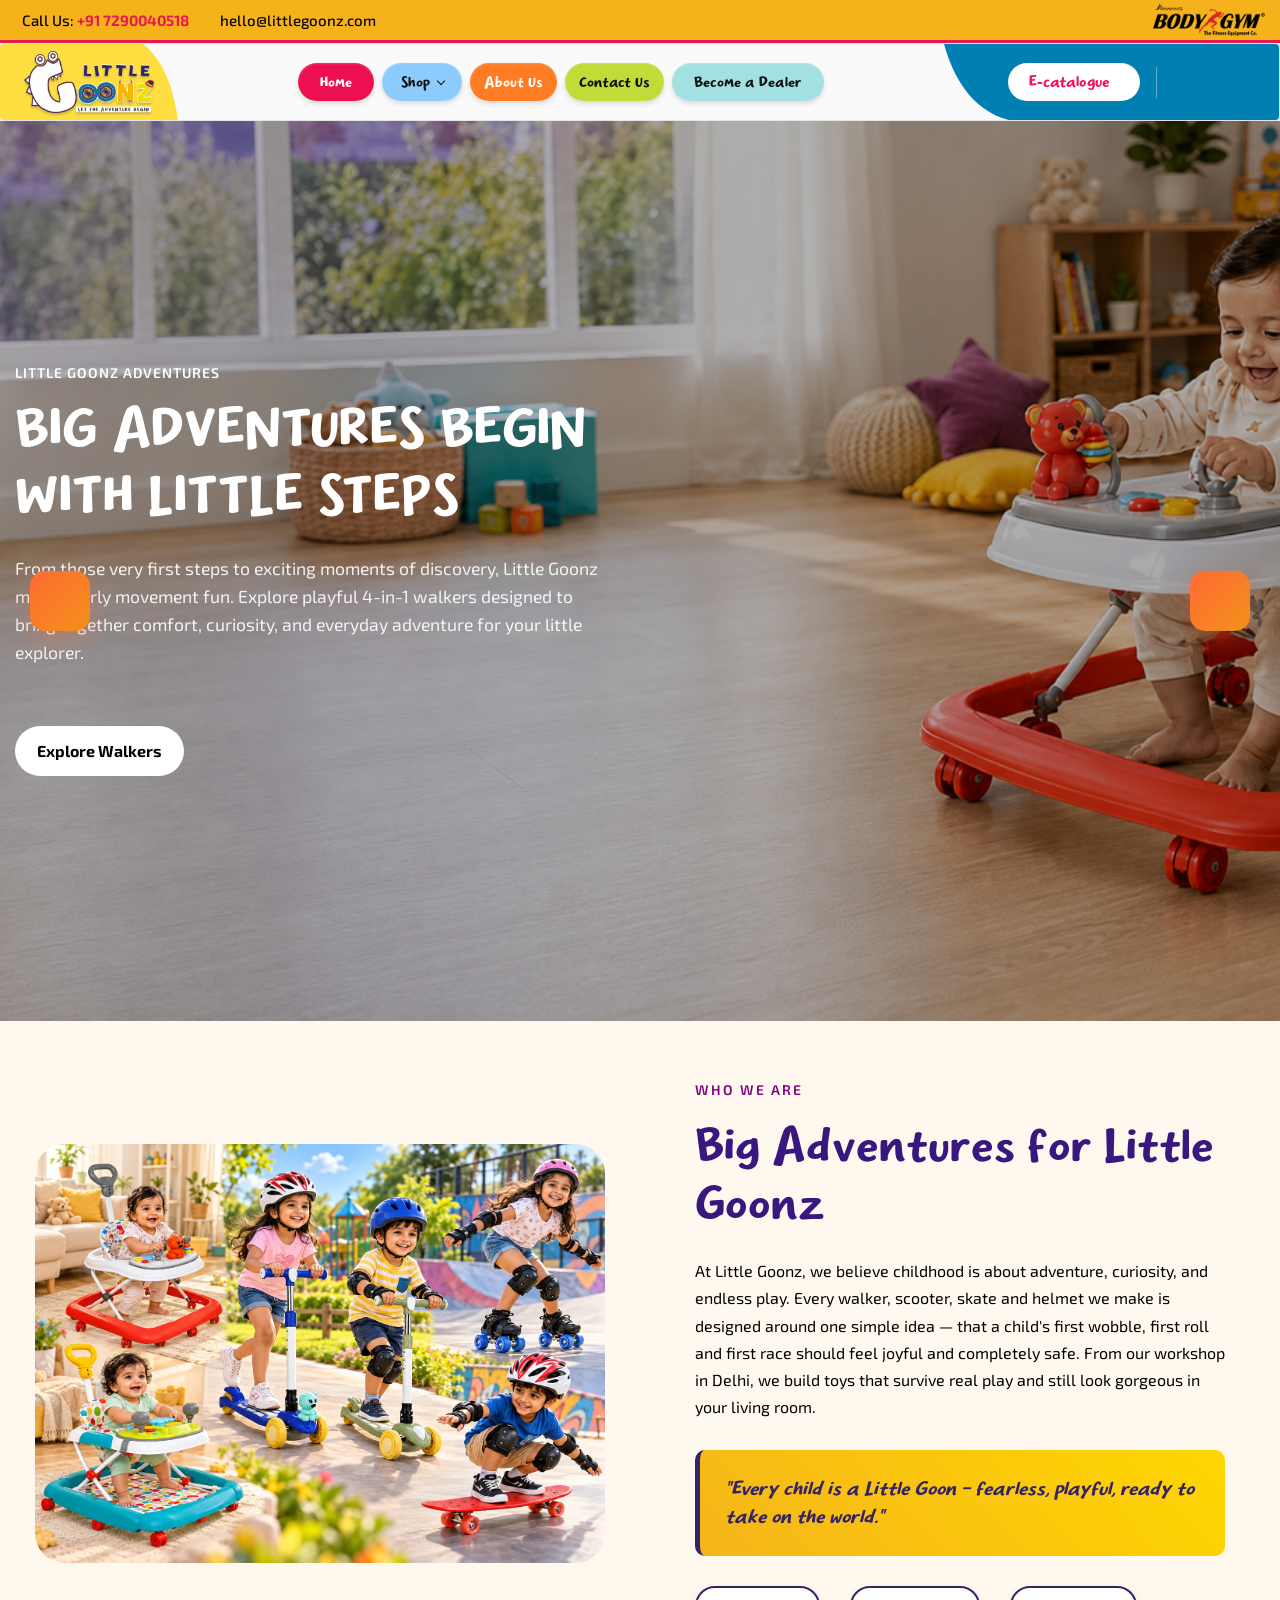
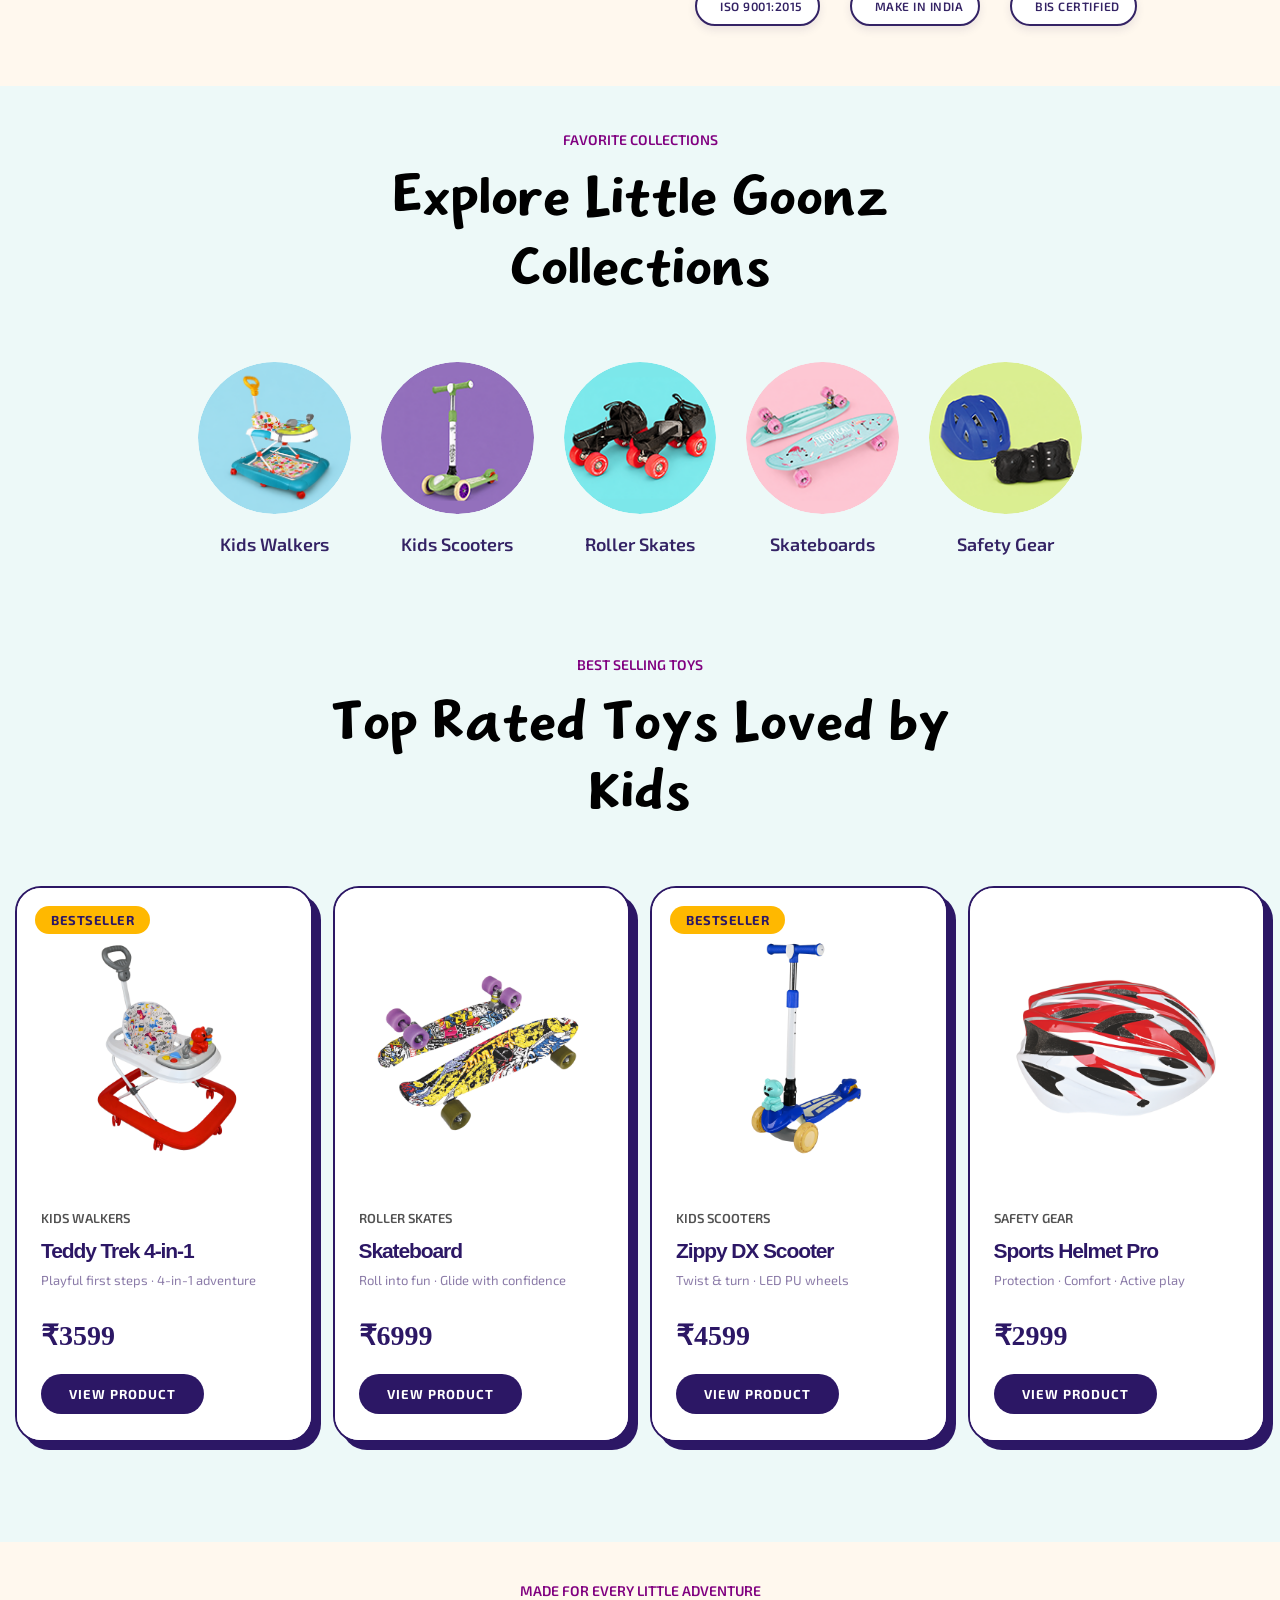
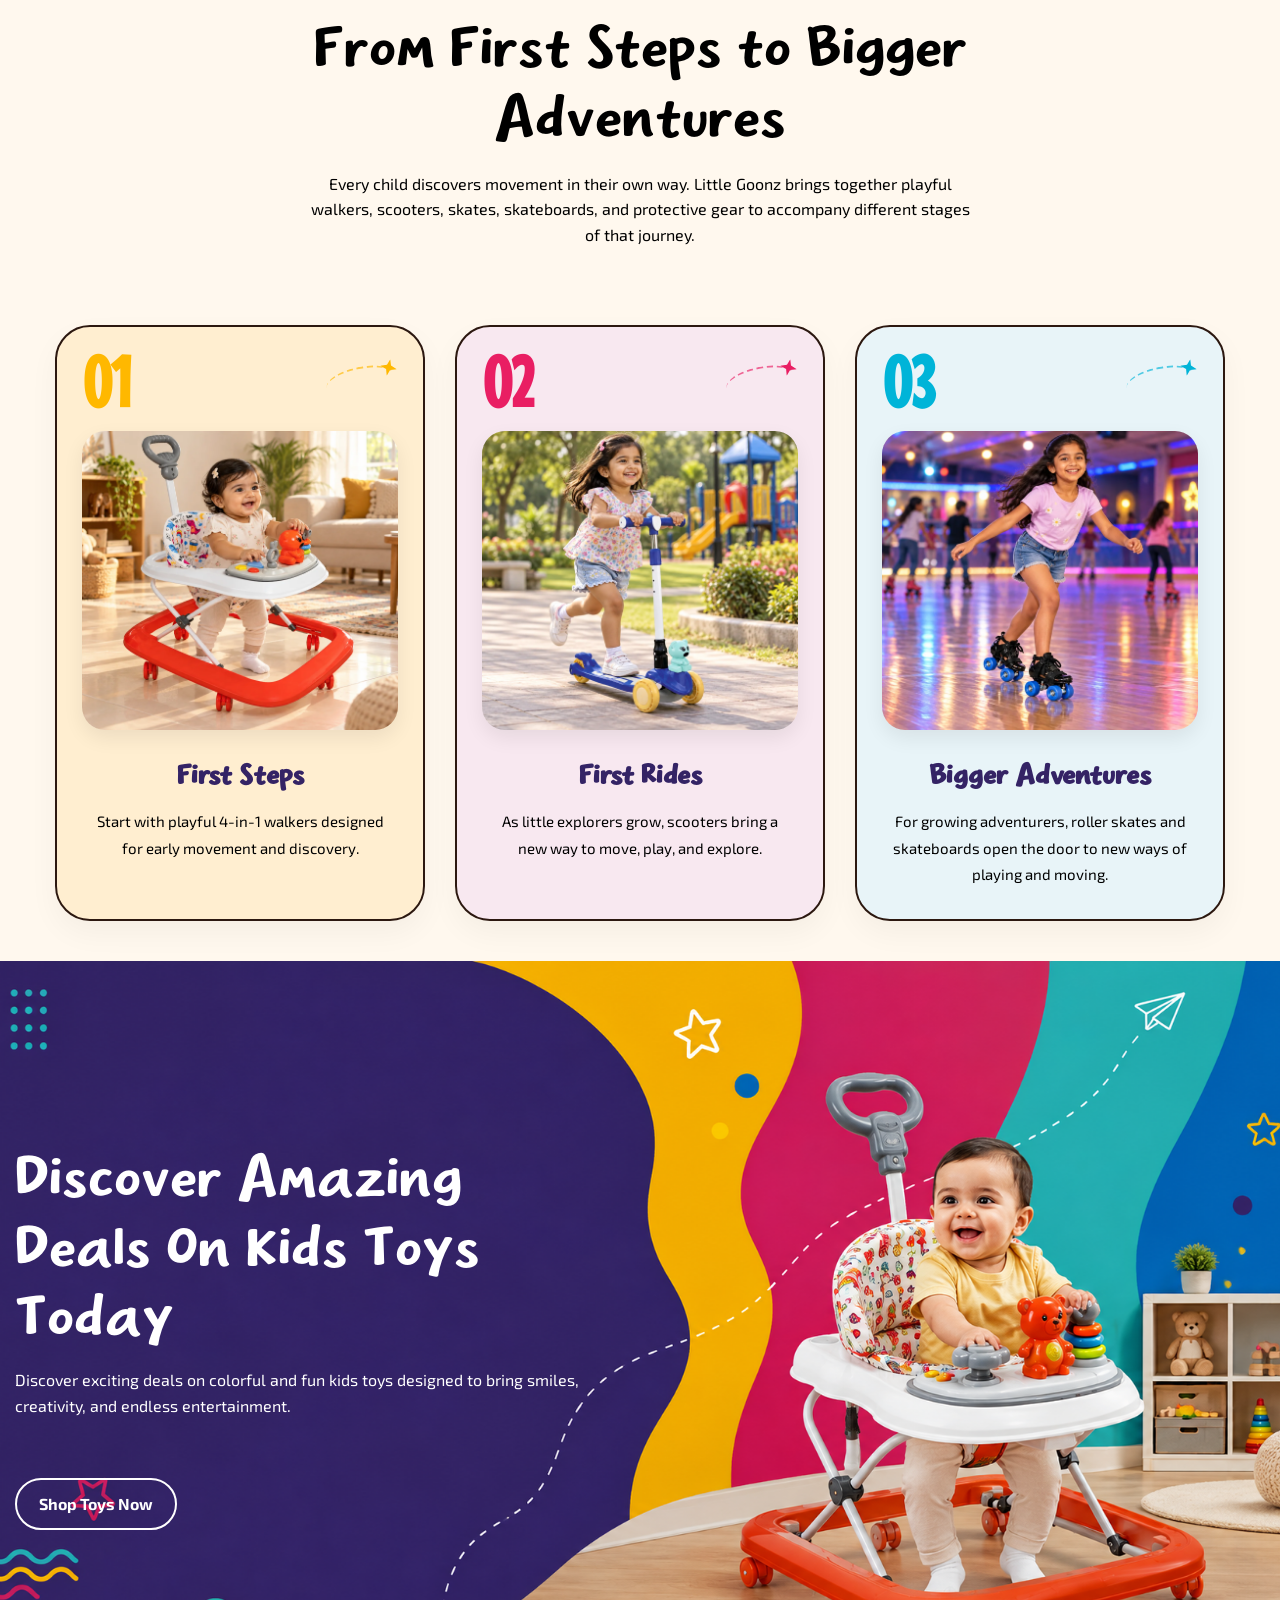
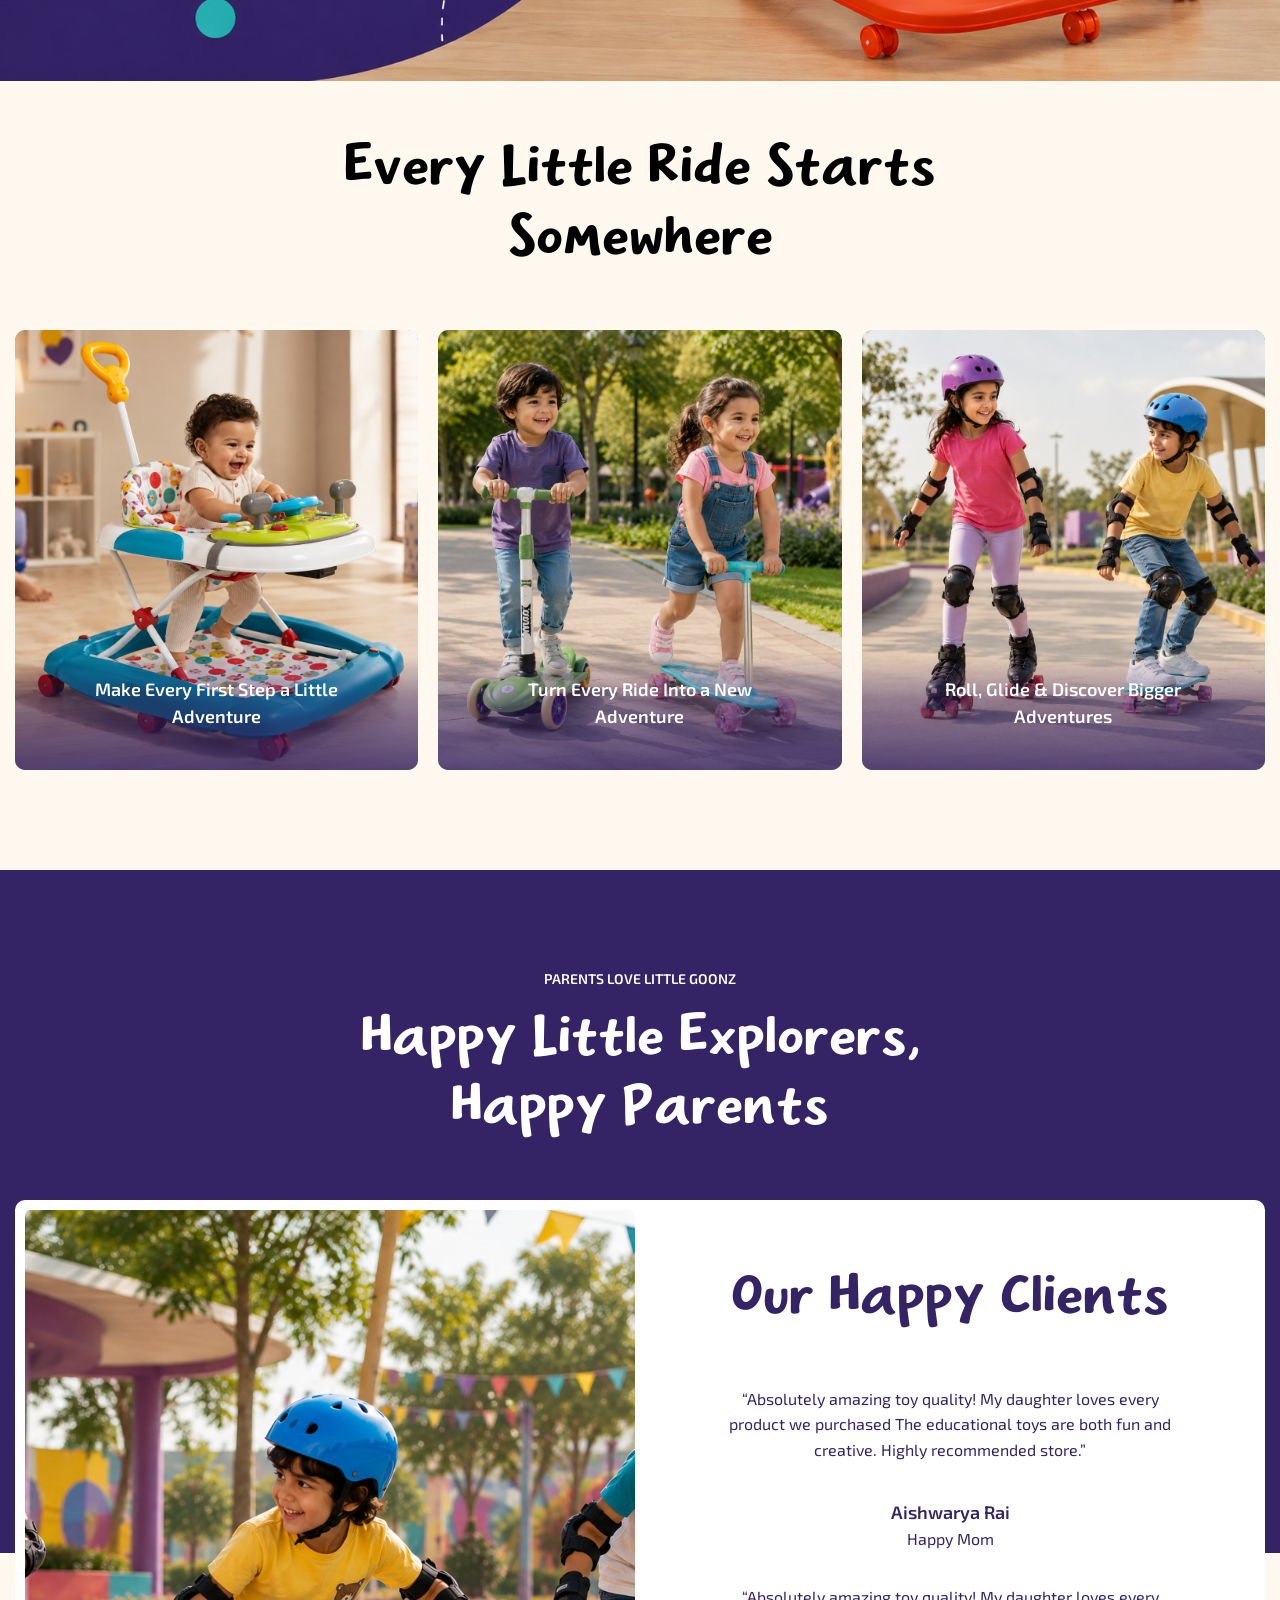
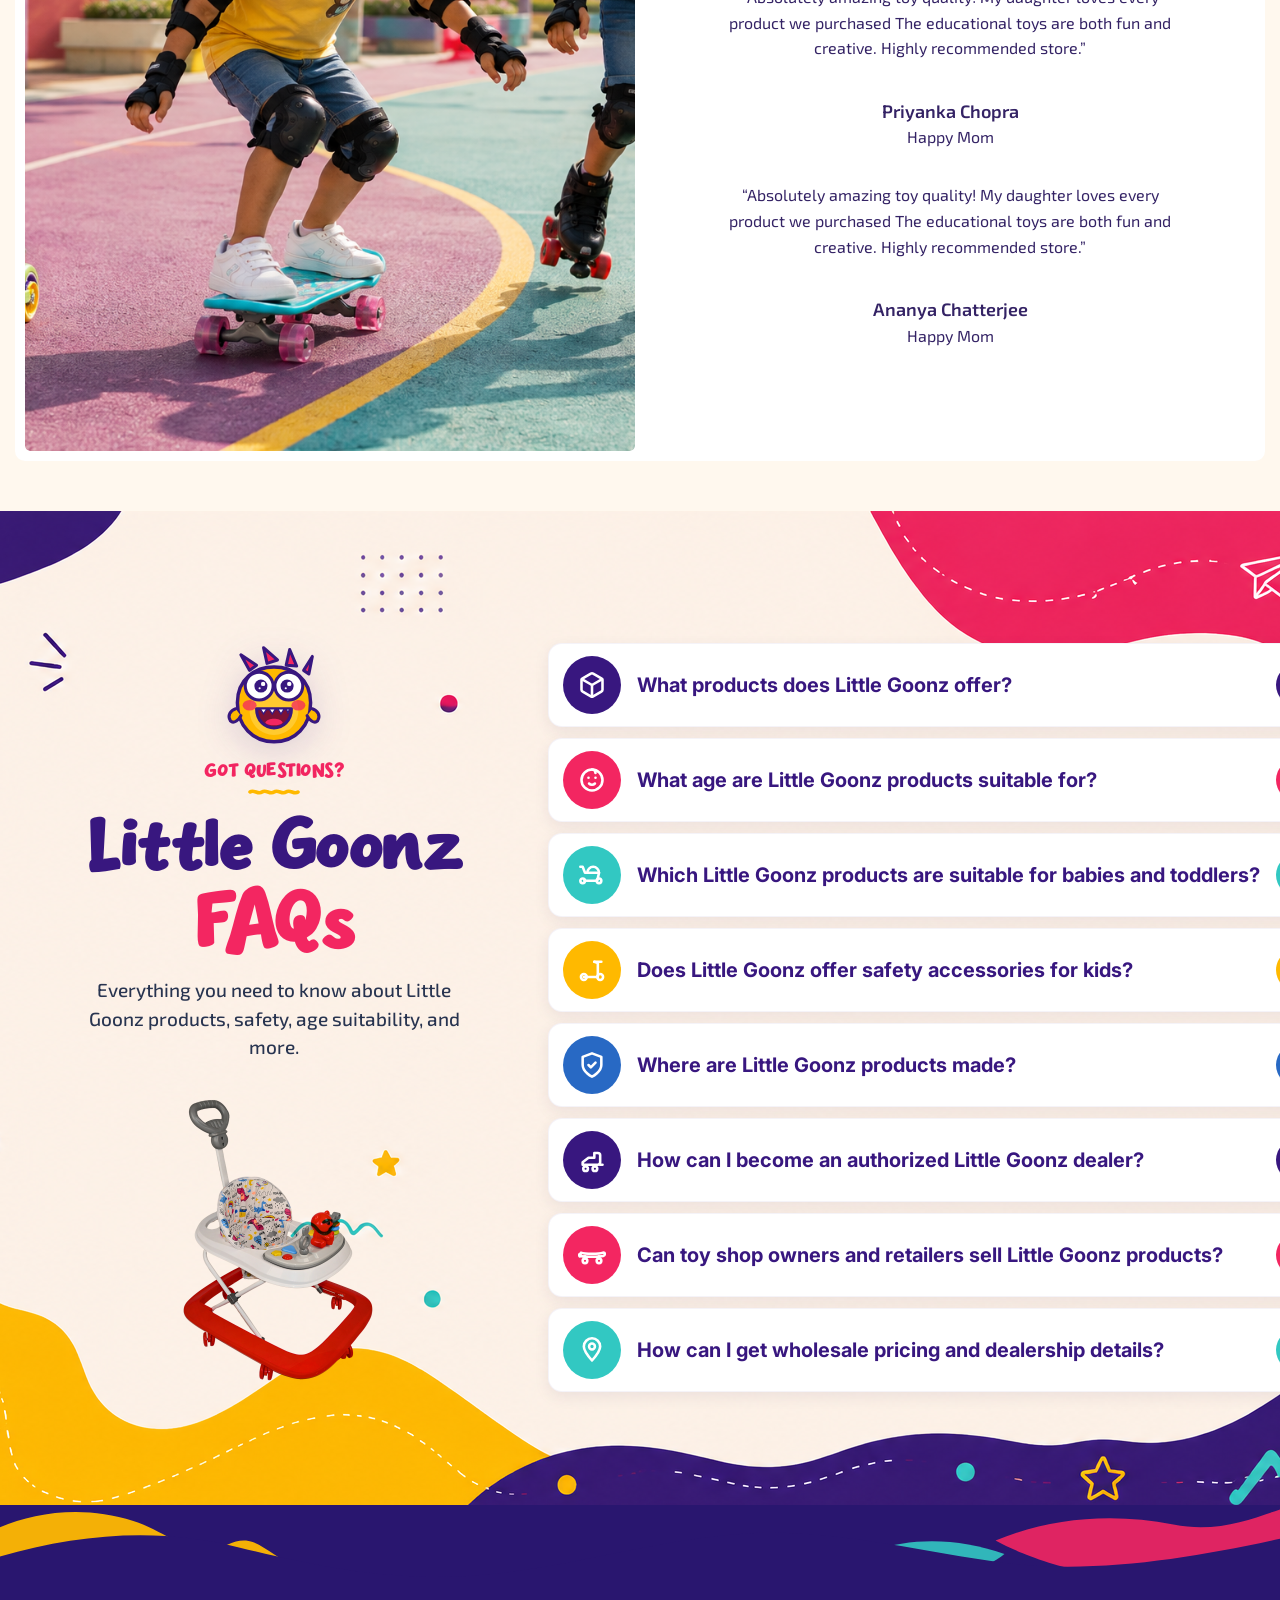
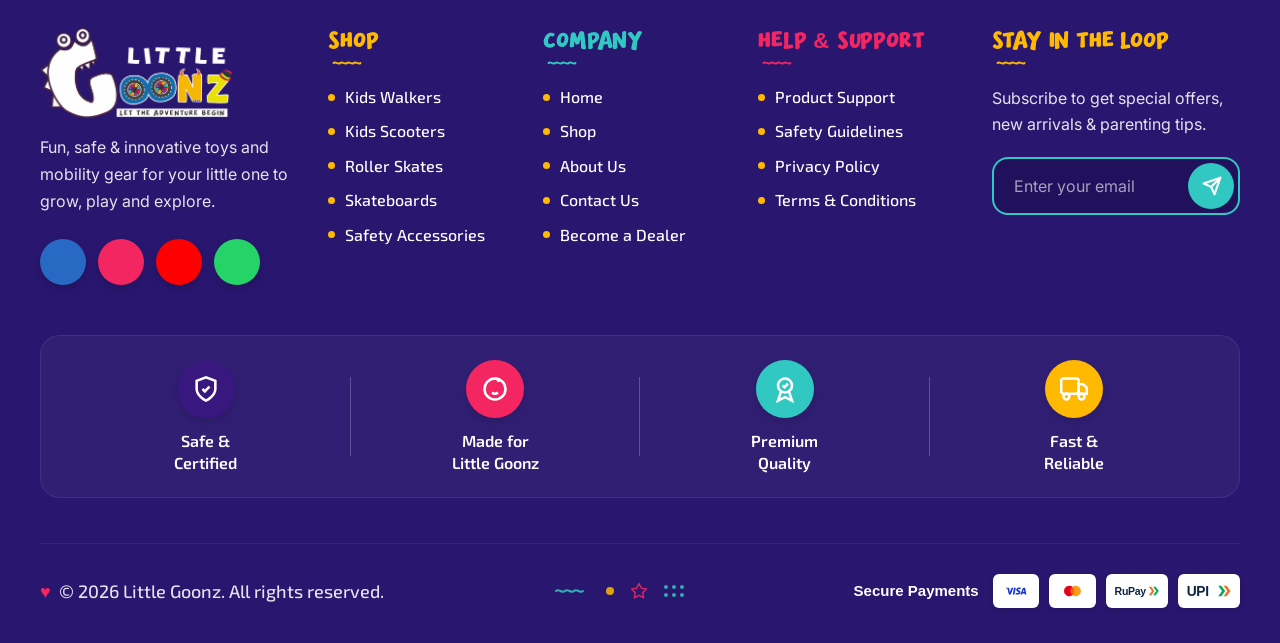
==== index.html @ 5e66a780 "changess" ====
<!DOCTYPE html>
<html lang="zxx">

<head>
    <!-- Meta -->
    <meta charset="utf-8">
    <meta http-equiv="X-UA-Compatible" content="IE=edge">
    <meta name="viewport" content="width=device-width, initial-scale=1.0, maximum-scale=1">
    <meta name="description" content="">
    <meta name="keywords" content="">
    <meta name="author" content="Awaiken">
    <!-- Page Title -->
    <title>Little-Goonz</title>
    <!-- Favicon Icon -->
    <link rel="shortcut icon" type="image/x-icon" href="images/logofav.png">
    <!-- Google Fonts Css-->
    <link rel="preconnect" href="https://fonts.googleapis.com">
    <link rel="preconnect" href="https://fonts.gstatic.com" crossorigin="">
    <link
        href="https://fonts.googleapis.com/css2?family=Inter:ital,opsz,wght@0,14..32,100..900;1,14..32,100..900&family=Mouse+Memoirs&display=swap"
        rel="stylesheet">
    <!-- Bootstrap Css -->
    <link href="css/bootstrap.min.css" rel="stylesheet" media="screen">
    <!-- SlickNav Css -->
    <link href="css/slicknav.min.css" rel="stylesheet">
    <!-- Swiper Css -->
    <link rel="stylesheet" href="css/swiper-bundle.min.css">
    <!-- Font Awesome Icon Css-->
    <link href="css/all.min.css" rel="stylesheet" media="screen">
    <!-- Animated Css -->
    <link href="css/animate.css" rel="stylesheet">
    <!-- Magnific Popup Core Css File -->
    <link rel="stylesheet" href="css/magnific-popup.css">
    <!-- Mouse Cursor Css File -->
    <link rel="stylesheet" href="css/mousecursor.css">
    <!-- Main Custom Css -->
    <link href="css/custom.css" rel="stylesheet" media="screen">

    <!-- Little Goonz FAQ Custom Styles -->
    <style>
        /* ==========================================================================
           Little Goonz FAQ Section - High Fidelity Recreation
           ========================================================================== */
        .little-goonz-faq-section {
            position: relative;
            width: 100%;
            min-height: 1024px;
            background-color: #FFF8EE;
            background-image: url('images/faq.png');
            background-repeat: no-repeat;
            background-position: center center;
            background-size: cover;
            padding: 70px 0 80px 0;
            overflow: hidden;
            box-sizing: border-box;
            font-family: 'Fredoka', 'Inter', sans-serif;
            display: flex;
            align-items: center;
        }

        .faq-canvas-container {
            max-width: 1420px;
            width: 100%;
            margin: 0 auto;
            padding: 0 60px;
            box-sizing: border-box;
            position: relative;
        }

        .faq-two-column-row {
            display: flex;
            flex-direction: row;
            align-items: center;
            justify-content: space-between;
            gap: 65px;
            width: 100%;
        }

        /* Left Column: Introduction & Mascot */
        .faq-left-intro-column {
            flex: 0 0 39%;
            max-width: 490px;
            display: flex;
            flex-direction: column;
            align-items: center;
            text-align: center;
            position: relative;
        }

        /* Mascot Creature SVG Box */
        .faq-mascot-wrapper {
            width: 122px;
            height: auto;
            margin: 0 auto 10px auto;
            display: flex;
            justify-content: center;
            filter: drop-shadow(0 8px 18px rgba(56, 23, 127, 0.16));
            transition: transform 0.35s cubic-bezier(0.34, 1.56, 0.64, 1);
            cursor: pointer;
        }

        .faq-mascot-wrapper:hover {
            transform: translateY(-5px) scale(1.06);
        }

        .faq-mascot-svg {
            width: 100%;
            height: auto;
            display: block;
        }

        /* Uppercase Tag Label */


        /* Decorative Yellow Squiggle */
        .faq-squiggle-decoration {
            margin: 0 auto 14px auto;
            display: flex;
            justify-content: center;
            align-items: center;
        }

        /* Primary Oversized Two-Line Heading */
        .faq-hero-heading {
            margin: 0 0 16px 0;
            text-align: center;
            line-height: 0.96;
        }




        /* Lower Left Product Photograph */
        .faq-product-foreground {
            width: 300px;
            max-width: 100%;
            margin: 0 auto;
            position: relative;
        }

        .faq-product-foreground img {
            width: 100%;
            height: auto;
            display: block;
            mix-blend-mode: multiply;
            transition: transform 0.45s cubic-bezier(0.34, 1.56, 0.64, 1);
        }

        .faq-product-foreground:hover img {
            transform: translateY(-6px) scale(1.035);
        }

        /* Right Column: FAQ Accordion Stack */
        .faq-right-accordion-column {
            flex: 0 0 59%;
            max-width: 820px;
            display: flex;
            flex-direction: column;
            gap: 11px;
            box-sizing: border-box;
            position: relative;
            z-index: 3;
        }

        /* FAQ Accordion Card */
        .faq-accordion-card {
            background: #FFFFFF;
            border-radius: 14px;
            box-shadow: 0 5px 15px rgba(55, 35, 90, 0.08);
            transition: box-shadow 0.3s ease, transform 0.25s ease, border-color 0.25s ease;
            border: 1px solid rgba(56, 23, 127, 0.05);
            overflow: hidden;
            width: 100%;
        }

        .faq-accordion-card:hover {
            box-shadow: 0 8px 24px rgba(55, 35, 90, 0.12);
            transform: translateY(-2px);
        }

        .faq-card-header-btn {
            display: flex;
            align-items: center;
            height: 88px;
            padding: 0 34px 0 16px;
            cursor: pointer;
            user-select: none;
            box-sizing: border-box;
            width: 100%;
            background: transparent;
            border: none;
            text-align: left;
        }

        .faq-card-header-btn:focus-visible {
            outline: 2px solid #38177F;
            outline-offset: -2px;
        }

        /* Left Circular Icon Container */
        .faq-icon-circle-box {
            width: 66px;
            height: 66px;
            border-radius: 50%;
            flex-shrink: 0;
            display: flex;
            align-items: center;
            justify-content: center;
            margin-right: 20px;
            transition: transform 0.35s cubic-bezier(0.34, 1.56, 0.64, 1);
            color: #FFFFFF;
        }

        .faq-icon-circle-box svg {
            width: 34px;
            height: 34px;
            stroke: #FFFFFF;
            fill: none;
            stroke-width: 2.2;
            stroke-linecap: round;
            stroke-linejoin: round;
        }

        /* Center Question Typography */
        .faq-question-label {
            font-family: 'Fredoka', 'Inter', sans-serif;
            font-size: 22px;
            font-weight: 700;
            color: #38177F;
            line-height: 1.25;
            margin: 0;
            flex: 1;
            white-space: nowrap;
            overflow: hidden;
            text-overflow: ellipsis;
            text-align: left;
        }

        /* Right Circular Plus Button */
        .faq-plus-circle-btn {
            width: 46px;
            height: 46px;
            border-radius: 50%;
            flex-shrink: 0;
            display: flex;
            align-items: center;
            justify-content: center;
            margin-left: 16px;
            color: #FFFFFF;
            transition: transform 0.35s cubic-bezier(0.34, 1.56, 0.64, 1), background-color 0.3s ease;
        }

        .faq-plus-circle-btn svg {
            width: 24px;
            height: 24px;
            stroke: #FFFFFF;
            fill: none;
            stroke-width: 3;
            stroke-linecap: round;
            stroke-linejoin: round;
            transition: transform 0.35s cubic-bezier(0.34, 1.56, 0.64, 1);
        }

        /* Color Sequence Themes */
        .faq-theme-purple .faq-icon-circle-box,
        .faq-theme-purple .faq-plus-circle-btn {
            background-color: #38177F;
        }

        .faq-theme-pink .faq-icon-circle-box,
        .faq-theme-pink .faq-plus-circle-btn {
            background-color: #F32661;
        }

        .faq-theme-turquoise .faq-icon-circle-box,
        .faq-theme-turquoise .faq-plus-circle-btn {
            background-color: #32C8C2;
        }

        .faq-theme-yellow .faq-icon-circle-box,
        .faq-theme-yellow .faq-plus-circle-btn {
            background-color: #FFB900;
        }

        .faq-theme-blue .faq-icon-circle-box,
        .faq-theme-blue .faq-plus-circle-btn {
            background-color: #2869C4;
        }

        /* Accordion Collapsible Content */
        .faq-accordion-drawer {
            max-height: 0;
            overflow: hidden;
            transition: max-height 0.4s cubic-bezier(0.16, 1, 0.3, 1), opacity 0.3s ease;
            opacity: 0;
        }

        .faq-drawer-inner-content {
            padding: 0 34px 22px 102px;
        }

        .faq-drawer-inner-content p {
            font-family: 'Fredoka', 'Inter', sans-serif;
            font-size: 17px;
            font-weight: 500;
            line-height: 1.6;
            color: #4a5568;
            margin: 0;
        }

        /* Active Expanded State */
        .faq-accordion-card.active {
            border-color: rgba(56, 23, 127, 0.14);
            box-shadow: 0 8px 24px rgba(55, 35, 90, 0.12);
        }

        .faq-accordion-card.active .faq-plus-circle-btn svg {
            transform: rotate(45deg);
        }

        .faq-accordion-card.active .faq-icon-circle-box {
            transform: scale(1.05);
        }

        .faq-accordion-card.active .faq-accordion-drawer {
            max-height: 250px;
            opacity: 1;
        }

        /* Responsive Breakpoints */
        @media (max-width: 1280px) {
            .faq-canvas-container {
                padding: 0 40px;
            }

            .faq-two-column-row {
                gap: 40px;
            }

            .faq-heading-line-brand {
                font-size: 72px;
            }

            .faq-heading-line-accent {
                font-size: 78px;
            }

            .faq-question-label {
                font-size: 20px;
            }

            .faq-card-header-btn {
                height: 82px;
                padding: 0 28px 0 14px;
            }

            .faq-icon-circle-box {
                width: 58px;
                height: 58px;
                margin-right: 16px;
            }

            .faq-icon-circle-box svg {
                width: 28px;
                height: 28px;
            }

            .faq-plus-circle-btn {
                width: 42px;
                height: 42px;
            }

            .faq-plus-circle-btn svg {
                width: 20px;
                height: 20px;
            }

            .faq-drawer-inner-content {
                padding: 0 28px 20px 88px;
            }
        }

        @media (max-width: 991px) {
            .little-goonz-faq-section {
                min-height: auto;
                padding: 60px 0 70px 0;
            }

            .faq-canvas-container {
                padding: 0 24px;
            }

            .faq-two-column-row {
                flex-direction: column;
                align-items: center;
                gap: 45px;
            }

            .faq-left-intro-column {
                flex: 0 0 100%;
                max-width: 600px;
                width: 100%;
            }

            .faq-right-accordion-column {
                flex: 0 0 100%;
                max-width: 100%;
                width: 100%;
            }

            .faq-question-label {
                white-space: normal;
                font-size: 18px;
            }

            .faq-drawer-inner-content {
                padding: 0 24px 18px 24px;
            }
        }

        @media (max-width: 767px) {
            .little-goonz-faq-section {
                padding: 45px 0 55px 0;
            }

            .faq-canvas-container {
                padding: 0 16px;
            }

            .faq-mascot-wrapper {
                width: 95px;
                margin-bottom: 8px;
            }

            .faq-uptitle-label {
                font-size: 16px;
                letter-spacing: 2.5px;
            }

            .faq-heading-line-brand {
                font-size: 52px;
            }

            .faq-heading-line-accent {
                font-size: 58px;
            }

            .faq-product-foreground {
                width: 220px;
                margin-bottom: 15px;
            }

            .faq-card-header-btn {
                height: 72px;
                padding: 0 16px 0 12px;
            }

            .faq-icon-circle-box {
                width: 50px;
                height: 50px;
                margin-right: 12px;
            }

            .faq-icon-circle-box svg {
                width: 24px;
                height: 24px;
            }

            .faq-question-label {
                font-size: 15px;
            }

            .faq-plus-circle-btn {
                width: 38px;
                height: 38px;
                margin-left: 10px;
            }

            .faq-plus-circle-btn svg {
                width: 18px;
                height: 18px;
            }

            .faq-drawer-inner-content {
                padding: 0 16px 16px 16px;
            }

            .faq-drawer-inner-content p {
                font-size: 14px;
            }
        }
    </style>
    <!-- Reference navbar styles: scoped to this header only. -->
    <style>
        .topbar.branded-topbar {
            padding: 4px 0;
        }

        .branded-topbar .topbar-content-info {
            min-height: 32px;
            gap: 24px;
        }

        .branded-topbar .topbar-contact {
            min-width: 0;
            flex-wrap: wrap;
            gap: 6px 24px;
        }

        .branded-topbar .topbar-contact a {
            white-space: nowrap;
        }

        .branded-topbar .topbar-partner-logo {
            display: block;
            flex: 0 0 auto;
            width: 112px;
            height: 32px;
            object-fit: contain;
        }

        @media (max-width: 767px) {
            .branded-topbar .container {
                padding-right: 16px;
                padding-left: 16px;
            }

            .branded-topbar .topbar-content-info {
                justify-content: space-between;
                gap: 12px;
            }

            .branded-topbar .topbar-contact {
                flex-direction: column;
                align-items: flex-start;
                gap: 3px;
            }

            .branded-topbar .topbar-contact a {
                font-size: 13px !important;
                line-height: 1.3;
            }

            .branded-topbar .topbar-contact a:nth-child(2) {
                display: inline-block;
            }

            .branded-topbar .topbar-partner-logo {
                width: 92px;
                height: 28px;
            }
        }

        header.reference-navbar {
            background: #fafafa;
            border-radius: 4px;
        }

        header.reference-navbar .header-sticky {
            isolation: isolate;
            background: #fafafa;
            background-image: none;
            border-radius: 4px;
            box-shadow: inset 0 0 0 1px #e5e5e5;
        }

        header.reference-navbar .header-sticky::before {
            content: '';
            position: absolute;
            top: 1px;
            left: 0;
            width: clamp(198px, 20.372vw, 274px);
            height: 76px;
            border-radius: 4px 0 0 4px;
            background: url("data:image/svg+xml,%3Csvg xmlns='http://www.w3.org/2000/svg' viewBox='0 0 274 76' preserveAspectRatio='none'%3E%3Cpath d='M0 0H220C247 13 266 39 274 76H0Z' fill='%23ffde3f'/%3E%3C/svg%3E") center / 100% 100% no-repeat;
            pointer-events: none;
            z-index: -1;
        }

        header.reference-navbar .navbar {
            max-width: none;
            min-height: 78px;
            margin: 0;
            padding: 0 24px 0 0;
            gap: 21px;
            flex-wrap: nowrap;
        }

        header.reference-navbar .header-action-box {
            position: relative;
            flex: 0 0 clamp(198px, 20.372vw, 274px);
            width: auto;
            max-width: none;
            margin: 0;
            padding: 0;
        }

        header.reference-navbar .navbar-brand {
            position: relative;
            width: 130px;
            margin: 0 0 0 clamp(26px, 4.46vw, 60px);
            padding: 0;
        }

        header.reference-navbar .navbar-brand img {
            display: block;
            width: 130px;
            height: 62px;
            max-width: none;
            object-fit: contain;
            filter: drop-shadow(0 2px 1px rgba(52, 35, 101, .25));
        }

        /* Give the existing logo's white LITTLE lettering the reference's purple ink. */
        header.reference-navbar .navbar-brand::before {
            content: '';
            position: absolute;
            inset: 0;
            background: #342365;
            -webkit-mask: url('images/companyslide1.png') center / contain no-repeat;
            mask: url('images/companyslide1.png') center / contain no-repeat;
            clip-path: inset(18% 0 58% 42%);
            pointer-events: none;
            z-index: 1;
        }

        header.reference-navbar .header-logo-spark {
            position: absolute;
            top: 1px;
            left: calc(clamp(26px, 4.46vw, 60px) + 138px);
            width: 21px;
            height: 28px;
            pointer-events: none;
        }

        header.reference-navbar .main-menu {
            flex: 1 1 auto;
            align-self: stretch;
            min-width: 0;
            width: auto;
            gap: 12px;
            border: 0;
            padding: 0;
            background: transparent;
        }

        header.reference-navbar .navbar-collapse {
            flex: 0 0 auto;
            width: auto;
            max-width: none;
            margin: 0;
            padding: 0;
        }

        header.reference-navbar .nav-menu-wrapper {
            flex: 0 0 auto;
            margin: 0;
        }

        header.reference-navbar #menu {
            gap: 10px;
            margin: 0;
            padding: 0;
            flex-wrap: nowrap;
        }

        header.reference-navbar #menu>li {
            --menu-pill: #ed1050;
            --menu-ink: #fff;
            --menu-width: 85px;
            margin: 0;
            padding: 0;
        }

        header.reference-navbar #menu>li:nth-child(2) {
            --menu-pill: #8dcbff;
            --menu-ink: #101010;
            --menu-width: 89px;
        }

        header.reference-navbar #menu>li:nth-child(3) {
            --menu-pill: #ff7c24;
            --menu-width: 96px;
        }

        header.reference-navbar #menu>li:nth-child(4) {
            --menu-pill: #c0dc39;
            --menu-ink: #101010;
            --menu-width: 108px;
        }

        header.reference-navbar #menu>li:nth-child(5) {
            --menu-pill: #a2e0e2;
            --menu-ink: #101010;
            --menu-width: 98px;
        }

        header.reference-navbar #menu>li:nth-child(6) {
            --menu-pill: #c797f7;
            --menu-ink: #101010;
            --menu-width: 152px;
        }

        header.reference-navbar #menu>li>.nav-link {
            display: inline-flex;
            align-items: center;
            justify-content: center;
            min-width: 0;
            width: var(--menu-width);
            min-height: 38px;
            padding: 0 14px !important;
            border: 0;
            border-radius: 999px;
            background: var(--menu-pill);
            color: var(--menu-ink);
            font-family: var(--accent-font);
            font-size: 16px;
            font-weight: 400;
            line-height: 1;
            letter-spacing: 0;
            text-transform: none;
            white-space: nowrap;
            box-shadow: 0 3px 5px rgba(0, 0, 0, .12), inset 0 1px 2px rgba(255, 255, 255, .18);
            transition: transform .2s ease, box-shadow .2s ease, filter .2s ease;
        }

        header.reference-navbar #menu>li>.nav-link[href="become-a-dealer.html"] {
            width: max-content;
            min-width: 152px;
            padding: 0 20px !important;
        }

        header.reference-navbar .nav-link::before {
            content: none;
        }

        header.reference-navbar #menu>.submenu>.nav-link::after {
            content: '';
            width: 6px;
            height: 6px;
            margin: -3px 0 0 8px;
            border-right: 1.5px solid currentColor;
            border-bottom: 1.5px solid currentColor;
            transform: rotate(45deg);
        }

        header.reference-navbar #menu>li>.nav-link:hover,
        header.reference-navbar #menu>li>.nav-link:focus-visible {
            color: var(--menu-ink);
            transform: translateY(-1px);
            filter: brightness(1.03);
            box-shadow: 0 4px 7px rgba(0, 0, 0, .16);
        }

        header.reference-navbar a:focus-visible {
            outline: 2px solid #342365;
            outline-offset: 3px;
        }

        header.reference-navbar #menu>li>ul {
            top: calc(100% + 9px);
            border: 1px solid #e5e5e5;
            padding: 7px 0;
        }

        /* The invisible bridge keeps the dropdown open while crossing the gap. */
        header.reference-navbar #menu>li>ul::before {
            content: '';
            position: absolute;
            top: -10px;
            left: 0;
            width: 100%;
            height: 10px;
        }

        header.reference-navbar #menu li:focus-within>ul {
            visibility: visible;
            opacity: 1;
            transform: scale(1);
        }

        header.reference-navbar #menu ul .nav-link {
            font-size: 17px;
            line-height: 1.3;
            letter-spacing: 0;
            text-transform: none;
        }

        header.reference-navbar .header-nav-tools {
            position: relative;
            display: flex;
            align-items: center;
            justify-content: flex-end;
            flex: 0 0 350px;
            align-self: stretch;
            gap: 10px;
            margin-left: auto;
        }

        header.reference-navbar .header-nav-tools::before {
            content: '';
            position: absolute;
            top: 1px;
            bottom: 1px;
            left: -52px;
            right: -23px;
            border-radius: 0 4px 4px 0;
            background: url("data:image/svg+xml,%3Csvg xmlns='http://www.w3.org/2000/svg' viewBox='0 0 426 76' preserveAspectRatio='none'%3E%3Cpath d='M0 0H426V76H82C44 68 15 43 0 0Z' fill='%230080b2'/%3E%3C/svg%3E") center / 100% 100% no-repeat;
            pointer-events: none;
            z-index: -1;
        }

        header.reference-navbar .header-plane-doodle {
            flex: 0 0 86px;
            width: 86px;
            height: 54px;
            pointer-events: none;
        }

        header.reference-navbar .header-shop-cta {
            justify-content: center;
            width: 132px;
            min-height: 38px;
            gap: 9px;
            padding: 0 14px;
            border-radius: 999px;
            background: #fff;
            color: #f51158;
            font-family: var(--accent-font);
            font-size: 16px;
            font-weight: 400;
            line-height: 1;
            letter-spacing: 0;
            white-space: nowrap;
            box-shadow: inset 0 1px 2px rgba(0, 0, 0, .06);
        }

        header.reference-navbar .header-shop-cta i {
            font-size: 13px;
        }

        header.reference-navbar .header-shop-cta:hover,
        header.reference-navbar .header-shop-cta:focus-visible {
            color: #f51158;
            background: #fff;
            transform: translateY(-1px);
            box-shadow: 0 3px 6px rgba(0, 0, 0, .12);
        }

        header.reference-navbar .header-nav-social {
            display: flex;
            align-items: center;
            justify-content: space-between;
            flex: 0 0 104px;
            height: 31px;
            margin-left: 6px;
            padding-left: 17px;
            border-left: 1px solid rgba(255, 255, 255, .36);
        }

        header.reference-navbar .header-nav-social a {
            display: inline-flex;
            align-items: center;
            justify-content: center;
            width: 20px;
            min-height: 31px;
            color: #fff;
            font-size: 15px;
            line-height: 1;
            transition: transform .2s ease;
        }

        header.reference-navbar .header-nav-social a:hover {
            transform: translateY(-1px);
        }

        @media (min-width: 1200px) {
            header.reference-navbar .navbar-collapse {
                display: flex !important;
                position: static;
                flex: 1 1 auto;
                min-width: 0;
                justify-content: center;
                /* Balance the logo gap and the blue panel's curved leading edge. */
                padding-right: 61px;
                transform: none;
            }

            header.reference-navbar .responsive-menu,
            header.reference-navbar .navbar-toggle {
                display: none;
            }
        }

        @media (min-width: 1200px) and (max-width: 1459px) {
            header.reference-navbar .header-nav-tools {
                flex-basis: 264px;
            }

            header.reference-navbar .header-plane-doodle {
                display: none;
            }
        }

        @media (min-width: 1200px) and (max-width: 1330px) {
            header.reference-navbar .navbar {
                gap: 16px;
                padding-right: 20px;
            }

            header.reference-navbar .navbar-collapse {
                padding-right: 56px;
            }

            header.reference-navbar .header-action-box,
            header.reference-navbar .header-sticky::before {
                width: 178px;
            }

            header.reference-navbar .header-action-box {
                flex-basis: 178px;
            }

            header.reference-navbar .navbar-brand {
                margin-left: 24px;
            }

            header.reference-navbar .header-logo-spark {
                display: none;
            }

            header.reference-navbar #menu {
                gap: 8px;
            }

            header.reference-navbar #menu>li>.nav-link {
                width: calc(var(--menu-width) - 9px);
                font-size: 15px;
                padding: 0 10px !important;
            }

            header.reference-navbar .header-nav-tools {
                flex-basis: 264px;
            }

            header.reference-navbar .header-nav-tools::before {
                right: -19px;
            }

            header.reference-navbar .header-plane-doodle {
                display: none;
            }
        }

        @media (max-width: 1199px) {
            header.reference-navbar .navbar {
                padding: 0 20px;
                gap: 16px;
            }

            header.reference-navbar .header-sticky::before {
                width: 210px;
            }

            header.reference-navbar .header-action-box {
                flex: 0 0 auto;
            }

            header.reference-navbar .navbar-brand {
                margin-left: 4px;
            }

            header.reference-navbar .header-logo-spark {
                left: 142px;
            }

            header.reference-navbar .main-menu {
                justify-content: flex-end;
            }

            header.reference-navbar .navbar-collapse {
                display: none !important;
            }

            header.reference-navbar .header-nav-tools {
                flex: 0 0 auto;
                min-height: 78px;
            }

            header.reference-navbar .header-nav-tools::before {
                left: -70px;
                right: -19px;
            }

            header.reference-navbar .header-plane-doodle {
                display: none;
            }

            header.reference-navbar .navbar-toggle {
                display: block;
                margin-left: 2px;
            }

            header.reference-navbar .slicknav_btn {
                width: 38px;
                height: 38px;
                border-radius: 50%;
                background: rgba(255, 255, 255, .15);
            }

            header.reference-navbar .slicknav_icon {
                width: 22px;
                height: 17px;
                margin: 0;
            }

            header.reference-navbar .responsive-menu {
                display: block;
            }

            header.reference-navbar .slicknav_menu {
                position: absolute;
                width: 100%;
                background: transparent;
                padding: 0;
            }

            header.reference-navbar .slicknav_nav {
                max-height: calc(100vh - 140px);
                max-height: calc(100dvh - 140px);
                overflow-y: auto;
                margin: 0;
                padding: 8px 16px 16px;
                border: 1px solid #e5e5e5;
                border-top: 0;
                background: #fafafa;
                box-shadow: 0 8px 12px rgba(0, 0, 0, .1);
            }

            header.reference-navbar .slicknav_nav>li {
                margin: 8px 0 0;
            }

            header.reference-navbar .slicknav_nav>li>a {
                min-height: 44px;
                margin: 0;
                padding: 12px 18px;
                border-radius: 24px !important;
                background: #ed1050;
                color: #fff;
                font-family: var(--accent-font);
                font-size: 18px;
                line-height: 20px;
                text-transform: none;
                box-shadow: 0 2px 4px rgba(0, 0, 0, .1);
            }

            header.reference-navbar .slicknav_nav>li:nth-child(2)>a {
                background: #8dcbff;
                color: #101010;
            }

            header.reference-navbar .slicknav_nav>li:nth-child(3)>a {
                background: #ff7c24;
            }

            header.reference-navbar .slicknav_nav>li:nth-child(4)>a {
                background: #c0dc39;
                color: #101010;
            }

            header.reference-navbar .slicknav_nav>li:nth-child(5)>a {
                background: #a2e0e2;
                color: #101010;
            }

            header.reference-navbar .slicknav_nav>li:nth-child(6)>a {
                background: #c797f7;
                color: #101010;
            }

            header.reference-navbar .slicknav_nav .slicknav_row>a {
                color: inherit;
                font-size: inherit;
                padding: 0;
                line-height: inherit;
                text-transform: none;
            }

            header.reference-navbar .slicknav_arrow::after {
                color: #101010;
            }

            header.reference-navbar .slicknav_nav ul {
                margin: 6px 0 0;
            }

            header.reference-navbar .slicknav_nav ul li a {
                padding: 10px 24px;
                color: #342365;
                font-family: var(--accent-font);
                font-size: 17px;
                text-transform: none;
            }

            header.reference-navbar .slicknav_nav ul li a:hover {
                background: #f0f0f0;
            }
        }

        @media (max-width: 599px) {
            header.reference-navbar .navbar {
                padding: 0 12px;
                gap: 10px;
            }

            header.reference-navbar .header-sticky::before {
                width: 164px;
            }

            header.reference-navbar .navbar-brand {
                width: 112px;
                margin-left: 0;
            }

            header.reference-navbar .navbar-brand img {
                width: 112px;
                height: 62px;
            }

            header.reference-navbar .header-logo-spark {
                display: none;
            }

            header.reference-navbar .header-nav-tools {
                gap: 8px;
            }

            header.reference-navbar .header-nav-tools::before {
                left: -10px;
                right: -11px;
            }

            header.reference-navbar .header-shop-cta {
                width: 122px;
                min-height: 38px;
                padding: 0 10px;
                font-size: 15px;
            }

            header.reference-navbar .header-nav-social {
                position: absolute;
                display: none;
                top: 78px;
                right: -11px;
                width: 104px;
                height: 38px;
                margin: 0;
                padding: 0 12px;
                border: 0;
                border-radius: 0 0 0 16px;
                background: #0080b2;
            }

            header.reference-navbar .header-nav-social a {
                min-height: 38px;
            }

            header.reference-navbar:has(.slicknav_open) .header-nav-social {
                display: flex;
                z-index: 1;
            }

            header.reference-navbar .slicknav_nav {
                padding-top: 38px;
            }
        }

        @media (prefers-reduced-motion: reduce) {
            header.reference-navbar a {
                transition: none !important;
            }
        }
    </style>
    <!-- Adventure steps card enhancements: scoped to this section only. -->
    <style>
        .adventure-steps-section .adventure-steps-cards {
            display: grid;
            grid-template-columns: repeat(3, minmax(0, 1fr));
            gap: 30px;
            width: min(100%, 1170px);
            margin-inline: auto;
            align-items: stretch;
        }

        .adventure-steps-section .adventure-step-card {
            display: flex;
            flex-direction: column;
            width: 100%;
            min-width: 0;
            max-width: none;
            padding: 104px 25px 32px;
            border-width: 2px;
            border-radius: 35px;
            box-shadow: 0 12px 30px rgba(0, 0, 0, .045);
            transition: transform .3s ease, box-shadow .3s ease;
            isolation: isolate;
        }

        .adventure-steps-section .step-card-01 { --step-accent: #FFB800; }
        .adventure-steps-section .step-card-02 { --step-accent: #E91E63; }
        .adventure-steps-section .step-card-03 { --step-accent: #00B4D8; }

        .adventure-steps-section .adventure-step-card::before {
            content: '';
            position: absolute;
            top: 40px;
            right: 29px;
            width: 68px;
            height: 28px;
            border-top: 2px dashed var(--step-accent);
            border-radius: 50%;
            transform: rotate(-12deg);
            opacity: .65;
            pointer-events: none;
        }

        .adventure-steps-section .adventure-step-card::after {
            content: '';
            position: absolute;
            top: 32px;
            right: 26px;
            width: 17px;
            height: 17px;
            background: var(--step-accent);
            clip-path: polygon(50% 0, 62% 36%, 100% 50%, 62% 62%, 50% 100%, 38% 62%, 0 50%, 38% 36%);
            transform: rotate(12deg);
            pointer-events: none;
        }

        .adventure-steps-section .adventure-step-card .step-number {
            top: 20px;
            left: 26px;
            font-size: 70px;
            line-height: 1;
        }

        .adventure-steps-section .step-image-area {
            display: block;
            width: 100%;
            min-height: 0;
            margin: 0 auto 28px;
            padding: 0;
        }

        .adventure-steps-section .adventure-image {
            display: block;
            width: 100%;
            height: auto;
            max-width: 100%;
            max-height: none;
            border-radius: 23px;
            object-fit: contain;
            box-shadow: 0 8px 20px rgba(0, 0, 0, .075);
        }

        .adventure-steps-section .step-content {
            display: flex;
            flex-direction: column;
            flex: 1;
            align-items: center;
            padding-inline: 2px;
        }

        .adventure-steps-section .step-content h3 {
            margin: 0 0 15px;
            font-size: 28px;
            line-height: 1.25;
        }

        .adventure-steps-section .step-content p {
            max-width: 295px;
            margin: 0;
            font-size: 15px;
            line-height: 1.75;
            text-wrap: pretty;
        }

        @media (hover: hover) and (pointer: fine) {
            .adventure-steps-section .adventure-step-card:hover {
                transform: translateY(-6px);
                box-shadow: 0 22px 38px rgba(0, 0, 0, .09);
            }
        }

        @media (max-width: 1199px) and (min-width: 993px) {
            .adventure-steps-section .adventure-steps-cards { gap: 22px; }
            .adventure-steps-section .adventure-step-card { padding-inline: 20px; }
            .adventure-steps-section .step-content h3 { font-size: 26px; }
            .adventure-steps-section .step-content p { font-size: 14px; }
        }

        @media (max-width: 992px) {
            .adventure-steps-section .adventure-steps-cards {
                grid-template-columns: minmax(0, 1fr);
                width: min(100%, 460px);
                gap: 27px;
            }
            .adventure-steps-section .adventure-step-card { padding: 102px 28px 31px; }
            .adventure-steps-section .step-content p { max-width: 350px; font-size: 16px; }
        }

        @media (max-width: 575px) {
            .adventure-steps-section .adventure-steps-cards { gap: 25px; }
            .adventure-steps-section .adventure-step-card {
                padding: 86px 22px 28px;
                border-radius: 30px;
            }
            .adventure-steps-section .adventure-step-card .step-number {
                top: 16px;
                left: 23px;
                font-size: 58px;
            }
            .adventure-steps-section .adventure-step-card::before { top: 33px; right: 26px; width: 58px; }
            .adventure-steps-section .adventure-step-card::after { top: 25px; right: 23px; width: 15px; height: 15px; }
            .adventure-steps-section .adventure-image { border-radius: 20px; }
            .adventure-steps-section .step-image-area { margin-bottom: 25px; }
            .adventure-steps-section .step-content h3 { font-size: 28px; margin-bottom: 13px; }
            .adventure-steps-section .step-content p { font-size: 15px; line-height: 1.75; }
        }

        @media (max-width: 359px) {
            .adventure-steps-section .adventure-step-card { padding-inline: 18px; }
            .adventure-steps-section .step-content h3 { font-size: 26px; }
        }

        @media (hover: none) {
            .adventure-steps-section .adventure-step-card:hover {
                transform: none;
                box-shadow: 0 12px 30px rgba(0, 0, 0, .045);
            }
        }

        @media (prefers-reduced-motion: reduce) {
            .adventure-steps-section .adventure-step-card {
                transition: none;
            }
            .adventure-steps-section .adventure-step-card:hover {
                transform: none;
                box-shadow: 0 12px 30px rgba(0, 0, 0, .045);
            }
        }
    </style>

</head>

<body>

    <!-- Preloader Start -->
    <div class="preloader">
        <div class="loading-container">
            <div class="loading"></div>
            <div id="loading-icon"><img src="images/logofav.png" alt=""></div>
        </div>
    </div>
    <!-- Preloader End -->

    <!-- Topbar Section Start -->
    <div class="topbar new-top branded-topbar">
        <div class="container">
            <div class="row align-items-center">
                <div class="col-lg-12">
                    <div class="topbar-content-info">
                        <div class="topbar-contact">
                            <a href="tel:7290040518"><i class="fa-solid fa-phone"></i> Call Us:
                                <strong>+91 7290040518</strong></a>
                            <a href="mailto:hello@littlegoonz.com"><i class="fa-solid fa-envelope"></i>
                                hello@littlegoonz.com</a>
                        </div>
                        <img class="topbar-partner-logo" src="images/logo.png" alt="Bodygym">
                    </div>
                </div>
            </div>
        </div>
    </div>
    <!-- Topbar Section End -->

    <!-- Header Start -->
    <header class="main-header reference-navbar">
        <div class="header-sticky">
            <nav class="navbar navbar-expand-lg">
                <div class="header-action-box">
                    <!-- Logo Start -->
                    <a class="navbar-brand" href="./">
                        <img src="images/companyslide1.png" alt="Logo">
                    </a>
                    <!-- Logo End -->
                    <svg class="header-logo-spark" viewBox="0 0 21 28" fill="none" aria-hidden="true">
                        <path d="M3 12L7 2M8 15L16 7M11 21L19 18M12 26L18 26" stroke="#ff5275" stroke-width="2.5"
                            stroke-linecap="round" />
                    </svg>
                </div>

                <!-- Main Menu Start -->
                <div class="main-menu">
                    <div class="collapse navbar-collapse">
                        <div class="nav-menu-wrapper">
                            <ul class="navbar-nav mr-auto" id="menu">
                                <li class="nav-item"><a class="nav-link" href="./">Home</a></li>
                                <li class="nav-item submenu"><a class="nav-link" href="shop.html">Shop</a>
                                    <ul>
                                        <li class="nav-item"><a class="nav-link" href="kids-walkers.html">Kids Walkers</a>
                                        </li>
                                        <li class="nav-item"><a class="nav-link" href="kids-scooters.html">Kids Scooters</a>
                                        </li>
                                        <li class="nav-item"><a class="nav-link" href="roller-skates.html">Roller Skates</a>
                                        </li>
                                        <li class="nav-item"><a class="nav-link" href="skateboards.html">Skateboards</a>
                                        </li>
                                        <li class="nav-item"><a class="nav-link" href="safety-accessories.html">Safety
                                                Accessories</a></li>
                                    </ul>
                                </li>
                                
                                <li class="nav-item"><a class="nav-link" href="about.html">About Us</a></li>

                                <li class="nav-item"><a class="nav-link" href="contact.html">Contact Us</a></li>
                                <li class="nav-item"><a class="nav-link" href="become-a-dealer.html">Become a
                                        Dealer</a></li>
                            </ul>
                        </div>
                    </div>
                    <div class="header-nav-tools">
                        <svg class="header-plane-doodle" viewBox="0 0 86 54" fill="none" aria-hidden="true">
                            <path d="M4 14L22 14L7 27L8 17L19 15L12 22L18 27L17 19" stroke="#87d579" stroke-width="1.5"
                                stroke-linecap="round" stroke-linejoin="round" />
                            <path d="M18 29C26 47 56 51 59 30C62 8 36 12 48 33C57 50 75 46 85 36" stroke="#85c8da"
                                stroke-width=".7" stroke-dasharray="1.2 2.6" />
                        </svg>
                        <a class="header-shop-cta" href="Little Goonz Catalog 2026.pdf" target="_blank">E-catalogue<i
                                class="fa-solid fa-arrow-right"></i></a>
                        <div class="header-nav-social" aria-label="Social links">
                            <a href="#" aria-label="Facebook"><i class="fa-brands fa-facebook-f"></i></a>
                            <a href="https://www.instagram.com/littlegoonz.toys?rpxt=Ym1zbndhYWNpN3Zt" aria-label="Instagram"><i class="fa-brands fa-instagram"></i></a>
                            <a href="#" aria-label="YouTube"><i class="fa-brands fa-youtube"></i></a>
                        </div>
                        <div class="navbar-toggle"></div>
                    </div>
                </div>
                <!-- Main Menu End -->
            </nav>
            <div class="responsive-menu"></div>
        </div>
    </header>
    <!-- Header End -->

    <!-- Hero Slider Section Start -->
    <div class="hero-slider">
        <div class="swiper hero-swiper">
            <div class="swiper-wrapper">
                <!-- Slide 1 Start -->
                <div class="swiper-slide">
                    <div class="hero-slide" style="background-image: url('images/newimagetesting.png');">
                        <div class="container">
                            <div class="row align-items-center min-vh-100">
                                <div class="col-lg-6 col-md-8">
                                    <div class="hero-content">
                                        <div class="section-title">
                                            <span class="section-sub-title new-sub wow fadeInUp"
                                                data-wow-delay="0s">Little
                                                Goonz Adventures</span>
                                            <h1 class="wow fadeInUp" data-wow-delay="0.1s" data-cursor="-opaque">Big
                                                Adventures Begin with Little Steps</h1>
                                            <p class="wow fadeInUp" data-wow-delay="0.2s">From those very first steps to
                                                exciting moments of discovery, Little Goonz makes early movement fun.
                                                Explore playful 4-in-1 walkers designed to bring together comfort,
                                                curiosity, and everyday adventure for your little explorer.</p>
                                        </div>
                                        <div class="hero-content-btn wow fadeInUp" data-wow-delay="0.3s">
                                            <a href="kids-walkers.html" class="btn-default"><span>Explore Walkers</span></a>
                                        </div>
                                    </div>
                                </div>
                            </div>
                        </div>
                    </div>
                </div>
                <!-- Slide 1 End -->

                <!-- Slide 2 Start -->
                <div class="swiper-slide">
                    <div class="hero-slide" style="background-image: url('images/hero-img2.png');">
                        <div class="container">
                            <div class="row align-items-center min-vh-100">
                                <div class="col-lg-6 col-md-8">
                                    <div class="hero-content">
                                        <div class="section-title">
                                            <span class="section-sub-title wow fadeInUp" data-wow-delay="0s">Scooter
                                                Adventures</span>
                                            <h1 class="wow fadeInUp" data-wow-delay="0.1s" data-cursor="-opaque">Ride
                                                Into Fun. Play Without Limits.</h1>
                                            <p class="wow fadeInUp" data-wow-delay="0.2s">Let little riders discover the
                                                joy of movement with Little Goonz scooters. Designed for playful
                                                exploration, our colorful scooters bring energy, confidence, and
                                                excitement to every ride.</p>
                                        </div>
                                        <div class="hero-content-btn wow fadeInUp" data-wow-delay="0.3s">
                                            <a href="kids-scooters.html" class="btn-default"><span>Shop Scooters</span></a>
                                        </div>
                                    </div>
                                </div>
                            </div>
                        </div>
                    </div>
                </div>
                <!-- Slide 2 End -->

                <!-- Slide 3 Start -->
                <div class="swiper-slide">
                    <div class="hero-slide hero-slide-3 " style="background-image: url('images/heroimgtest.png');">
                        <div class="container">
                            <div class="row align-items-center min-vh-100">
                                <div class="col-lg-6 col-md-8">
                                    <div class="hero-content">
                                        <div class="section-title">
                                            <span class="section-sub-title wow fadeInUp" data-wow-delay="0s">Skate &
                                                Explore</span>
                                            <h1 class="wow fadeInUp" data-wow-delay="0.1s" data-cursor="-opaque">Move
                                                Bold. Glide Free. Explore More.</h1>
                                            <p class="wow fadeInUp" data-wow-delay="0.2s">From rolling into fun on Hyper
                                                Speed Skates to discovering new adventures on the PP Skate Board, Little
                                                Goonz turns every ride into an opportunity to move, explore, and play
                                                with confidence.</p>
                                        </div>
                                        <div class="hero-content-btn wow fadeInUp" data-wow-delay="0.3s">
                                            <a href="roller-skates.html" class="btn-default"><span>Discover Skates</span></a>
                                        </div>
                                    </div>
                                </div>
                            </div>
                        </div>
                    </div>
                </div>
                <!-- Slide 3 End -->
            </div>

            <!-- Navigation buttons -->
            <div class="hero-slider-navigation">
                <div class="hero-swiper-button-prev swiper-button-prev">
                    <i class="fa-solid fa-chevron-left"></i>
                </div>
                <div class="hero-swiper-button-next swiper-button-next">
                    <i class="fa-solid fa-chevron-right"></i>
                </div>
            </div>
        </div>
    </div>
    <!-- Hero Slider Section End -->

    <!-- Big Adventures Section Start -->
    <div class="big-adventures-section">
        <div class="container">
            <div class="row align-items-center">
                <div class="col-lg-6 col-md-12">
                    <div class="adventures-mascot">
                        <div class="mascot-image">
                            <img src="images/Colorful Kids’ Playtime Adventure.webp" alt="Little Goonz" class="mascot-img">
                        </div>
                    </div>
                </div>
                <div class="col-lg-6 col-md-12">
                    <div class="adventures-content">
                        <div class="section-title">
                            <span class="section-sub-title">WHO WE ARE</span>
                            <h2 class="text-anime-style-2">Big Adventures for Little Goonz</h2>
                            <p>At Little Goonz, we believe childhood is about adventure, curiosity, and endless play.
                                Every walker, scooter, skate and helmet we make is designed around one simple idea —
                                that a child's first wobble, first roll and first race should feel joyful and completely
                                safe. From our workshop in Delhi, we build toys that survive real play and still look
                                gorgeous in your living room.</p>
                        </div>
                        <div class="adventures-quote">
                            <blockquote>
                                <p>"Every child is a Little Goon – fearless, playful, ready to take on the world."</p>
                            </blockquote>
                        </div>
                        <div class="adventures-certifications">
                            <div class="cert-item">
                                <i class="fa-solid fa-award"></i>
                                <span>ISO 9001:2015</span>
                            </div>
                            <div class="cert-item">
                                <i class="fa-solid fa-globe"></i>
                                <span>MAKE IN INDIA</span>
                            </div>
                            <div class="cert-item">
                                <i class="fa-solid fa-certificate"></i>
                                <span>BIS CERTIFIED</span>
                            </div>
                        </div>
                    </div>
                </div>
            </div>
        </div>
    </div>
    <!-- Big Adventures Section End -->

    <!-- Our Collection Section Start -->
    <div class="our-collection">
        <div class="container">
            <div class="row section-row">
                <div class="col-xl-12">
                    <!-- Section Title Start -->
                    <div class="section-title section-title-center">
                        <span class="section-sub-title wow fadeInUp">Favorite Collections</span>
                        <h2 class="text-anime-style-2" data-cursor="-opaque">Explore Little Goonz Collections</h2>
                    </div>
                    <!-- Section Title End -->
                </div>
            </div>

            <div class="row">
                <div class="col-lg-12">
                    <!-- Collection Item List Start -->
                    <div class="collection-item-list">
                        <!-- Collection Item Start -->
                        <div class="collection-item wow fadeInUp">
                            <div class="collection-item-image">
                                <a href="kids-walkers.html" data-cursor-text="View">
                                    <figure class="image-anime">
                                        <img src="images/exploreimg1.png" alt="">
                                    </figure>
                                </a>
                            </div>
                            <div class="collection-item-content">
                                <h3><a href="kids-walkers.html">Kids Walkers</a></h3>
                            </div>
                        </div>
                        <!-- Collection Item End -->

                        <!-- Collection Item Start -->
                        <div class="collection-item wow fadeInUp" data-wow-delay="0.2s">
                            <div class="collection-item-image">
                                <a href="kids-scooters.html" data-cursor-text="View">
                                    <figure class="image-anime">
                                        <img src="images/exploreimg2.png" alt="">
                                    </figure>
                                </a>
                            </div>
                            <div class="collection-item-content">
                                <h3><a href="kids-scooters.html">Kids Scooters</a></h3>
                            </div>
                        </div>
                        <!-- Collection Item End -->

                        <!-- Collection Item Start -->
                        <div class="collection-item wow fadeInUp" data-wow-delay="0.4s">
                            <div class="collection-item-image">
                                <a href="roller-skates.html" data-cursor-text="View">
                                    <figure class="image-anime">
                                        <img src="images/exploreimg3.png" alt="">
                                    </figure>
                                </a>
                            </div>
                            <div class="collection-item-content">
                                <h3><a href="roller-skates.html">Roller Skates</a></h3>
                            </div>
                        </div>
                        <!-- Collection Item End -->

                        <!-- Collection Item Start -->
                        <div class="collection-item wow fadeInUp" data-wow-delay="0.6s">
                            <div class="collection-item-image">
                                <a href="skateboards.html" data-cursor-text="View">
                                    <figure class="image-anime">
                                        <img src="images/exploreimg4.png" alt="">
                                    </figure>
                                </a>
                            </div>
                            <div class="collection-item-content">
                                <h3><a href="skateboards.html">Skateboards</a></h3>
                            </div>
                        </div>
                        <!-- Collection Item End -->

                        <!-- Collection Item Start -->
                        <div class="collection-item wow fadeInUp" data-wow-delay="0.8s">
                            <div class="collection-item-image">
                                <a href="safety-accessories.html" data-cursor-text="View">
                                    <figure class="image-anime">
                                        <img src="images/exploreimg5.png" alt="">
                                    </figure>
                                </a>
                            </div>
                            <div class="collection-item-content">
                                <h3><a href="safety-accessories.html">Safety Gear</a></h3>
                            </div>
                        </div>
                        <!-- Collection Item End -->

                        <!-- Collection Item Start -->
                        <!-- <div class="collection-item wow fadeInUp" data-wow-delay="1s">
                            <div class="collection-item-image">
                                <a href="products.html" data-cursor-text="View">
                                    <figure class="image-anime">
                                        <img src="images/collection-item-image-6.jpg" alt="">
                                    </figure>
                                </a>
                            </div>
                            <div class="collection-item-content">
                                <h3><a href="products.html">RC Toys</a></h3>
                            </div>
                        </div> -->
                        <!-- Collection Item End -->

                        <!-- Collection Item Start -->
                        <!-- <div class="collection-item wow fadeInUp" data-wow-delay="1.2s">
                            <div class="collection-item-image">
                                <a href="products.html" data-cursor-text="View">
                                    <figure class="image-anime">
                                        <img src="images/collection-item-image-7.jpg" alt="">
                                    </figure>
                                </a>
                            </div>
                            <div class="collection-item-content">
                                <h3><a href="products.html">Art & Craft</a></h3>
                            </div>
                        </div> -->
                        <!-- Collection Item End -->
                    </div>
                    <!-- Collection Item List End -->
                </div>


            </div>
        </div>
    </div>
    <!-- Our Collection Section End -->

    <!-- Our Products Section Start -->
    <div class="our-products">
        <div class="container">
            <div class="row section-row">
                <div class="col-xl-12">
                    <!-- Section Title Start -->
                    <div class="section-title section-title-center">
                        <span class="section-sub-title wow fadeInUp">Best Selling Toys</span>
                        <h2 class="text-anime-style-2" data-cursor="-opaque">Top Rated Toys Loved by Kids</h2>
                    </div>
                    <!-- Section Title End -->
                </div>
            </div>

            <div class="row">
                <div class="col-lg-12">
                    <!-- Product item Boxes Start -->
                    <div class="product-item-boxes">
                        <!-- Product Item Start -->
                        <div class="product-item highlighted-box wow fadeInUp">
                            <!-- Bestseller Badge -->
                            <div class="product-badge-bestseller">Bestseller</div>

                            <!-- Product Item Header Start -->
                            <div class="product-item-header">
                                <!-- Product Item Image Start -->
                                <div class="product-item-image">
                                    <a href="kids-walkers.html#teddy-trek">
                                        <figure>
                                            <img src="images/product-image-1.png" alt="Turbo Racer RC Car">
                                        </figure>
                                    </a>
                                </div>
                                <!-- Product Item Image End -->
                            </div>
                            <!-- Product Item Header End -->

                            <!-- Product Item Body Start -->
                            <div class="product-item-body">
                                <!-- Product Category -->
                                <span class="product-category">KIDS WALKERS</span>

                                <!-- Product Item Content Start -->
                                <div class="product-item-content">
                                    <h2 class="product-item-title"><a href="kids-walkers.html#teddy-trek">Teddy Trek 4-in-1</a>
                                    </h2>
                                    <p class="product-description">Playful first steps · 4-in-1 adventure</p>
                                </div>
                                <!-- Product Item Content End -->

                                <!-- Product Item Price Start -->
                                <div class="product-item-price">
                                    <h3>₹3599</h3>
                                </div>
                                <!-- Product Item Price End -->

                                <!-- Buy Now Button -->
                                <a href="kids-walkers.html#teddy-trek" class="btn-buy-now">VIEW PRODUCT</a>
                            </div>
                            <!-- Product Item Body End -->
                        </div>
                        <!-- Product Item End -->

                        <!-- Product Item Start -->
                        <div class="product-item wow fadeInUp" data-wow-delay="0.2s">
                            <!-- Product Item Header Start -->
                            <div class="product-item-header">
                                <!-- Product Item Image Start -->
                                <div class="product-item-image">
                                    <a href="skateboards.html#pp-skate-board">
                                        <figure>
                                            <img src="images/productimg2.png" alt="Builder Blocks Kit">
                                        </figure>
                                    </a>
                                </div>
                                <!-- Product Item Image End -->
                            </div>
                            <!-- Product Item Header End -->

                            <!-- Product Item Body Start -->
                            <div class="product-item-body">
                                <!-- Product Category -->
                                <span class="product-category">ROLLER SKATES</span>

                                <!-- Product Item Content Start -->
                                <div class="product-item-content">
                                    <h2 class="product-item-title"><a href="skateboards.html#pp-skate-board">Skateboard</a>
                                    </h2>
                                    <p class="product-description">Roll into fun · Glide with confidence</p>
                                </div>
                                <!-- Product Item Content End -->

                                <!-- Product Item Price Start -->
                                <div class="product-item-price">
                                    <h3>₹6999</h3>
                                </div>
                                <!-- Product Item Price End -->

                                <!-- Buy Now Button -->
                                <a href="skateboards.html#pp-skate-board" class="btn-buy-now">VIEW PRODUCT</a>
                            </div>
                            <!-- Product Item Body End -->
                        </div>
                        <!-- Product Item End -->

                        <!-- Product Item Start -->
                        <div class="product-item highlighted-box wow fadeInUp" data-wow-delay="0.4s">
                            <!-- Bestseller Badge -->
                            <div class="product-badge-bestseller">Bestseller</div>

                            <!-- Product Item Header Start -->
                            <div class="product-item-header">
                                <!-- Product Item Image Start -->
                                <div class="product-item-image">
                                    <a href="kids-scooters.html#zippy-dx">
                                        <figure>
                                            <img src="images/productimg3.png" alt="Interactive Robot Toy">
                                        </figure>
                                    </a>
                                </div>
                                <!-- Product Item Image End -->
                            </div>
                            <!-- Product Item Header End -->

                            <!-- Product Item Body Start -->
                            <div class="product-item-body">
                                <!-- Product Category -->
                                <span class="product-category">KIDS SCOOTERS</span>

                                <!-- Product Item Content Start -->
                                <div class="product-item-content">
                                    <h2 class="product-item-title"><a href="kids-scooters.html#zippy-dx">Zippy DX Scooter</a>
                                    </h2>
                                    <p class="product-description">Twist & turn · LED PU wheels</p>
                                </div>
                                <!-- Product Item Content End -->

                                <!-- Product Item Price Start -->
                                <div class="product-item-price">
                                    <h3>₹4599</h3>
                                </div>
                                <!-- Product Item Price End -->

                                <!-- Buy Now Button -->
                                <a href="kids-scooters.html#zippy-dx" class="btn-buy-now">VIEW PRODUCT</a>
                            </div>
                            <!-- Product Item Body End -->
                        </div>
                        <!-- Product Item End -->

                        <!-- Product Item Start -->
                        <div class="product-item wow fadeInUp" data-wow-delay="0.6s">
                            <!-- Product Item Header Start -->
                            <div class="product-item-header">
                                <!-- Product Item Image Start -->
                                <div class="product-item-image">
                                    <a href="safety-accessories.html#sports-helmet-pro">
                                        <figure>
                                            <img src="images/productimg4.png" alt="Cute Bunny Soft Toy">
                                        </figure>
                                    </a>
                                </div>
                                <!-- Product Item Image End -->
                            </div>
                            <!-- Product Item Header End -->

                            <!-- Product Item Body Start -->
                            <div class="product-item-body">
                                <!-- Product Category -->
                                <span class="product-category">SAFETY GEAR</span>

                                <!-- Product Item Content Start -->
                                <div class="product-item-content">
                                    <h2 class="product-item-title"><a href="safety-accessories.html#sports-helmet-pro">Sports Helmet Pro</a>
                                    </h2>
                                    <p class="product-description">Protection · Comfort · Active play</p>
                                </div>
                                <!-- Product Item Content End -->

                                <!-- Product Item Price Start -->
                                <div class="product-item-price">
                                    <h3>₹2999</h3>
                                </div>
                                <!-- Product Item Price End -->

                                <!-- Buy Now Button -->
                                <a href="safety-accessories.html#sports-helmet-pro" class="btn-buy-now">VIEW PRODUCT</a>
                            </div>
                            <!-- Product Item Body End -->
                        </div>
                        <!-- Product Item End -->
                    </div>
                    <!-- Product item Boxes End -->
                </div>
            </div>
        </div>
    </div>
    <!-- Our Products Section End -->

    <!-- Adventure Steps Section Start -->
    <div class="adventure-steps-section">
        <div class="container">
            <div class="row section-row">
                <div class="col-xl-12">
                    <!-- Section Title Start -->
                    <div class="section-title section-title-center">
                        <span class="section-sub-title wow fadeInUp">MADE FOR EVERY LITTLE ADVENTURE</span>
                        <h2 class="text-anime-style-2" data-cursor="-opaque">From First Steps to Bigger Adventures</h2>
                        <p class="section-description wow fadeInUp" data-wow-delay="0.1s">Every child discovers movement
                            in their own way. Little Goonz brings together playful walkers, scooters, skates,
                            skateboards, and protective gear to accompany different stages of that journey.</p>
                    </div>
                    <!-- Section Title End -->
                </div>
            </div>

            <div class="row">
                <div class="col-lg-12">
                    <!-- Adventure Steps Cards Start -->
                    <div class="adventure-steps-cards">
                        <!-- Step Card 1 Start -->
                        <div class="adventure-step-card step-card-01 wow fadeInUp" data-wow-delay="0.1s">
                            <div class="step-number">01</div>
                            <div class="step-image-area">
                                <img src="images/First Steps.webp" alt="First Steps Adventure"
                                    class="adventure-image">
                            </div>
                            <div class="step-content">
                                <h3>First Steps</h3>
                                <p>Start with playful 4-in-1 walkers designed for early movement and discovery.</p>
                            </div>
                        </div>
                        <!-- Step Card 1 End -->

                        <!-- Step Card 2 Start -->
                        <div class="adventure-step-card step-card-02 wow fadeInUp" data-wow-delay="0.3s">
                            <div class="step-number">02</div>
                            <div class="step-image-area">
                                <img src="images/First Rides.webp" alt="First Rides Adventure"
                                    class="adventure-image">
                            </div>
                            <div class="step-content">
                                <h3>First Rides</h3>
                                <p>As little explorers grow, scooters bring a new way to move, play, and explore.</p>
                            </div>
                        </div>
                        <!-- Step Card 2 End -->

                        <!-- Step Card 3 Start -->
                        <div class="adventure-step-card step-card-03 wow fadeInUp" data-wow-delay="0.5s">
                            <div class="step-number">03</div>
                            <div class="step-image-area">
                                <img src="images/Bigger Adventures.webp" alt="Bigger Adventures" class="adventure-image">
                            </div>
                            <div class="step-content">
                                <h3>Bigger Adventures</h3>
                                <p>For growing adventurers, roller skates and skateboards open the door to new ways of
                                    playing and moving.</p>
                            </div>
                        </div>
                        <!-- Step Card 3 End -->
                    </div>
                    <!-- Adventure Steps Cards End -->
                </div>
            </div>
        </div>
    </div>
    <!-- Adventure Steps Section End -->

    <!-- Our Limited Deals Section Start -->

    <!-- Our Limited Deals Section End -->

    <!-- Age Based Toys Section Start -->

    </div>
    </div>
    <!-- Age Based Toys Section End -->

    <!-- Our Best Deals Section Start -->

    <!-- Our Best Deals Section End -->

    <!-- Our Featured Products Section Start -->

    <!-- Our Featured Products Section End -->

    <!-- Our New Arrivals Section Start -->

    <!-- Our New Arrivals Section End -->

    <!-- CTA Section Start -->
    <div class="cta-section">
        <div class="container">
            <div class="row">
                <div class="col-xl-12">
                    <!-- CTA Box Content Start -->
                    <div class="cta-box-content">
                        <!-- Section Title Start -->
                        <div class="section-title">
                            <span class="section-sub-title wow fadeInUp">Best Deals for Kids</span>
                            <h2 class="text-anime-style-2 new-white" data-cursor="-opaque">Discover Amazing Deals On
                                Kids Toys
                                Today</h2>
                            <p class="wow fadeInUp" data-wow-delay="0.2s">Discover exciting deals on colorful and fun
                                kids toys designed to bring smiles, creativity, and endless entertainment. </p>
                        </div>
                        <!-- Section Title End -->

                        <!-- CTA Content Button Start -->
                        <div class="cta-content-btn wow fadeInUp" data-wow-delay="0.4s">
                            <a href="shop.html" class="btn-default btn-border section-color"><span>Shop Toys
                                    Now</span></a>
                        </div>
                        <!-- CTA Content Button End -->
                    </div>
                    <!-- CTA Box Content End -->
                </div>
            </div>
        </div>
    </div>

    <div class="our-new-arrivals">
        <div class="container">
            <div class="row section-row">
                <div class="col-xl-12">
                    <!-- Section Title Start -->
                    <div class="section-title section-title-center">
                        <!-- <span class="section-sub-title wow fadeInUp">New Arrivals</span> -->
                        <h2 class="text-anime-style-2" data-cursor="-opaque">Every Little Ride Starts Somewhere</h2>
                    </div>
                    <!-- Section Title End -->
                </div>
            </div>

            <div class="row">
                <div class="col-xl-12">
                    <!-- Arrivals Item List Start -->
                    <div class="arrivals-item-list">
                        <!-- Arrivals Item Start -->
                        <div class="arrivals-item wow fadeInUp">
                            <!-- Arrivals Item Image Start -->
                            <div class="arrivals-item-image dark-section">
                                <figure>
                                    <img src="images/slidesection1.png" alt="">
                                </figure>
                            </div>
                            <!-- Arrivals Item Image End -->

                            <!-- Arrivals Item Content Start -->
                            <div class="arrivals-item-content">
                                <h3><a href="kids-walkers.html">Make Every First Step a Little Adventure</a></h3>
                            </div>
                            <!-- Arrivals Item Content End -->
                        </div>
                        <!-- Arrivals Item End -->

                        <!-- Arrivals Item Start -->
                        <div class="arrivals-item wow fadeInUp" data-wow-delay="0.2s">
                            <!-- Arrivals Item Image Start -->
                            <div class="arrivals-item-image dark-section">
                                <figure>
                                    <img src="images/slidesection2.png" alt="">
                                </figure>
                            </div>
                            <!-- Arrivals Item Image End -->

                            <!-- Arrivals Item Content Start -->
                            <div class="arrivals-item-content">
                                <h3><a href="kids-scooters.html">Turn Every Ride Into a New Adventure</a></h3>
                            </div>
                            <!-- Arrivals Item Content End -->
                        </div>
                        <!-- Arrivals Item End -->

                        <!-- Arrivals Item Start -->
                        <div class="arrivals-item wow fadeInUp" data-wow-delay="0.4s">
                            <!-- Arrivals Item Image Start -->
                            <div class="arrivals-item-image dark-section">
                                <figure>
                                    <img src="images/slidesection3.png" alt="">
                                </figure>
                            </div>
                            <!-- Arrivals Item Image End -->

                            <!-- Arrivals Item Content Start -->
                            <div class="arrivals-item-content">
                                <h3><a href="roller-skates.html">Roll, Glide & Discover Bigger Adventures</a></h3>
                            </div>
                            <!-- Arrivals Item Content End -->
                        </div>
                        <!-- Arrivals Item End -->
                    </div>
                    <!-- Arrivals Item List End -->
                </div>
            </div>
        </div>
    </div>
    <!-- CTA Section End -->

    <!-- Our Top Deals Section Start -->

    <!-- Our Top Deals Section End -->

    <!-- Our Social Media Section Start -->

    <!-- Our Social Media Section End -->

    <!-- Our Testimonials Section Start -->
    <div class="our-testimonials dark-section">
        <div class="container">
            <div class="row section-row">
                <div class="col-xl-12">
                    <!-- Section Title Start -->
                    <div class="section-title section-title-center">
                        <span class="section-sub-title wow fadeInUp">PARENTS LOVE LITTLE GOONZ</span>
                        <h2 class="text-anime-style-2" data-cursor="-opaque">Happy Little Explorers, Happy Parents</h2>
                    </div>
                    <!-- Section Title End -->
                </div>
            </div>

            <div class="row">
                <div class="col-xl-12">
                    <!-- Testimonials Content Box Start -->
                    <div class="testimonial-content-box">
                        <!-- Testimonials Image Start -->
                        <div class="testimonial-image">
                            <figure class="image-anime reveal">
                                <img src="images/testimonial-image2.jpg" alt="">
                            </figure>
                        </div>
                        <!-- Testimonials Image End -->

                        <!-- Testimonials Content Start -->
                        <div class="testimonilas-content">
                            <!-- Section Title Start -->
                            <div class="section-title">
                                <h2 class="text-anime-style-2" data-cursor="-opaque">Our Happy Clients</h2>
                            </div>
                            <!-- Section Title End -->

                            <!-- Testimonial Slider Start -->
                            <div class="testimonial-slider">
                                <div class="swiper">
                                    <div class="swiper-wrapper" data-cursor-text="Drag">
                                        <!-- Swiper Slide Start -->
                                        <div class="swiper-slide">
                                            <!-- Testimonial Item Start -->
                                            <div class="testimonial-item">
                                                <div class="testimonial-item-rating">
                                                    <i class="fa fa-solid fa-star"></i>
                                                    <i class="fa fa-solid fa-star"></i>
                                                    <i class="fa fa-solid fa-star"></i>
                                                    <i class="fa fa-solid fa-star"></i>
                                                    <i class="fa fa-solid fa-star"></i>
                                                </div>
                                                <div class="testimonial-item-content">
                                                    <p>“Absolutely amazing toy quality! My daughter loves every product
                                                        we purchased The educational toys are both fun and creative.
                                                        Highly recommended store.”</p>
                                                </div>
                                                <div class="testimonial-author-content">
                                                    <h2>Aishwarya Rai</h2>
                                                    <p>Happy Mom</p>
                                                </div>
                                            </div>
                                            <!-- Testimonial Item End -->
                                        </div>
                                        <!-- Swiper Slide End -->

                                        <!-- Swiper Slide Start -->
                                        <div class="swiper-slide">
                                            <!-- Testimonial Item Start -->
                                            <div class="testimonial-item">
                                                <div class="testimonial-item-rating">
                                                    <i class="fa fa-solid fa-star"></i>
                                                    <i class="fa fa-solid fa-star"></i>
                                                    <i class="fa fa-solid fa-star"></i>
                                                    <i class="fa fa-solid fa-star"></i>
                                                    <i class="fa fa-solid fa-star"></i>
                                                </div>
                                                <div class="testimonial-item-content">
                                                    <p>“Absolutely amazing toy quality! My daughter loves every product
                                                        we purchased The educational toys are both fun and creative.
                                                        Highly recommended store.”</p>
                                                </div>
                                                <div class="testimonial-author-content">
                                                    <h2>Priyanka Chopra</h2>
                                                    <p>Happy Mom</p>
                                                </div>
                                            </div>
                                            <!-- Testimonial Item End -->
                                        </div>
                                        <!-- Swiper Slide End -->

                                        <!-- Swiper Slide Start -->
                                        <div class="swiper-slide">
                                            <!-- Testimonial Item Start -->
                                            <div class="testimonial-item">
                                                <div class="testimonial-item-rating">
                                                    <i class="fa fa-solid fa-star"></i>
                                                    <i class="fa fa-solid fa-star"></i>
                                                    <i class="fa fa-solid fa-star"></i>
                                                    <i class="fa fa-solid fa-star"></i>
                                                    <i class="fa fa-solid fa-star"></i>
                                                </div>
                                                <div class="testimonial-item-content">
                                                    <p>“Absolutely amazing toy quality! My daughter loves every product
                                                        we purchased The educational toys are both fun and creative.
                                                        Highly recommended store.”</p>
                                                </div>
                                                <div class="testimonial-author-content">
                                                    <h2>Ananya Chatterjee</h2>
                                                    <p>Happy Mom</p>
                                                </div>
                                            </div>
                                            <!-- Testimonial Item End -->
                                        </div>
                                        <!-- Swiper Slide End -->
                                    </div>
                                    <div class="testimonial-pagination"></div>
                                </div>
                            </div>
                            <!-- Testimonial Slider End -->
                        </div>
                        <!-- Testimonials Content End -->
                    </div>
                    <!-- Testimonials Content Box End -->

                    <!-- Testimonials Comapany Slider Start -->

                    <!-- Testimonials Comapany Slider End -->
                </div>
            </div>
        </div>
    </div>
    <!-- Our Testimonials Section End -->

    <!-- Little Goonz FAQs Section Start -->
    <section class="little-goonz-faq-section" id="faq-section">
        <div class="faq-canvas-container">
            <div class="faq-two-column-row">

                <!-- Left Introduction Column (38-40%) -->
                <div class="faq-left-intro-column">

                    <!-- Cute Mascot Creature Illustration -->
                    <div class="faq-mascot-wrapper" title="Little Goonz Mascot">
                        <svg viewBox="0 0 140 120" class="faq-mascot-svg" xmlns="http://www.w3.org/2000/svg">
                            <!-- Spikes on Top/Back -->
                            <path d="M42 28L32 10L50 22Z" fill="#F32661" stroke="#38177F" stroke-width="3.5"
                                stroke-linejoin="round" />
                            <path d="M62 20L58 2L74 16Z" fill="#F32661" stroke="#38177F" stroke-width="3.5"
                                stroke-linejoin="round" />
                            <path d="M84 22L88 4L96 23Z" fill="#F32661" stroke="#38177F" stroke-width="3.5"
                                stroke-linejoin="round" />
                            <path d="M104 28L114 12L110 32Z" fill="#F32661" stroke="#38177F" stroke-width="3.5"
                                stroke-linejoin="round" />

                            <!-- Main Creature Body -->
                            <path
                                d="M28 65C28 38 48 24 70 24C92 24 112 38 112 65C112 92 94 110 70 110C46 110 28 92 28 65Z"
                                fill="#FFB900" stroke="#38177F" stroke-width="4" stroke-linejoin="round" />

                            <!-- Highlight on Belly -->
                            <path d="M42 74C42 58 54 48 70 48C86 48 98 58 98 74C98 90 85 102 70 102C55 102 42 90 42 74Z"
                                fill="#FFD54F" opacity="0.6" />

                            <!-- Pink Blush Cheeks -->
                            <ellipse cx="42" cy="68" rx="8" ry="6" fill="#F32661" opacity="0.75" />
                            <ellipse cx="98" cy="68" rx="8" ry="6" fill="#F32661" opacity="0.75" />

                            <!-- Big Expressive Googly Eyes -->
                            <!-- Left Eye -->
                            <circle cx="53" cy="46" r="16" fill="#FFFFFF" stroke="#38177F" stroke-width="3.5" />
                            <circle cx="55" cy="46" r="7.5" fill="#38177F" />
                            <circle cx="57.5" cy="43.5" r="2.5" fill="#FFFFFF" />
                            <circle cx="53.5" cy="48.5" r="1.2" fill="#FFFFFF" />

                            <!-- Right Eye -->
                            <circle cx="87" cy="46" r="16" fill="#FFFFFF" stroke="#38177F" stroke-width="3.5" />
                            <circle cx="85" cy="46" r="7.5" fill="#38177F" />
                            <circle cx="87.5" cy="43.5" r="2.5" fill="#FFFFFF" />
                            <circle cx="83.5" cy="48.5" r="1.2" fill="#FFFFFF" />

                            <!-- Playful Smiling Mouth with Teeth -->
                            <path d="M50 72C50 86 60 94 70 94C80 94 90 86 90 72H50Z" fill="#7C1236" stroke="#38177F"
                                stroke-width="3.5" stroke-linejoin="round" />
                            <path d="M60 88C64 92 76 92 80 88C78 82 62 82 60 88Z" fill="#F32661" />
                            <!-- White Monster Teeth -->
                            <path d="M54 72L58 78L62 72H54Z" fill="#FFFFFF" stroke="#38177F" stroke-width="1.5" />
                            <path d="M64 72L68 78L72 72H64Z" fill="#FFFFFF" stroke="#38177F" stroke-width="1.5" />
                            <path d="M74 72L78 78L82 72H74Z" fill="#FFFFFF" stroke="#38177F" stroke-width="1.5" />
                            <path d="M84 72L86 77L88 72H84Z" fill="#FFFFFF" stroke="#38177F" stroke-width="1.5" />

                            <!-- Tiny Cute Arms / Paws -->
                            <path d="M26 72C20 74 16 80 20 86C24 90 30 84 32 80" stroke="#38177F" stroke-width="3.5"
                                stroke-linecap="round" fill="#FFB900" />
                            <path d="M114 72C120 74 124 80 120 86C116 90 110 84 108 80" stroke="#38177F"
                                stroke-width="3.5" stroke-linecap="round" fill="#FFB900" />
                        </svg>
                    </div>

                    <!-- Uppercase Subtitle Label -->
                    <div class="faq-uptitle-label">GOT QUESTIONS?</div>

                    <!-- Yellow Squiggle Decoration -->
                    <div class="faq-squiggle-decoration">
                        <svg viewBox="0 0 54 10" width="54" height="10" fill="none" xmlns="http://www.w3.org/2000/svg">
                            <path d="M3 5C7 2 11 8 15 5C19 2 23 8 27 5C31 2 35 8 39 5C43 2 47 8 51 5" stroke="#FFB900"
                                stroke-width="3.5" stroke-linecap="round" stroke-linejoin="round" />
                        </svg>
                    </div>

                    <!-- Primary Oversized Heading -->
                    <h2 class="faq-hero-heading">
                        <span class="faq-heading-line-brand">Little Goonz</span>
                        <span class="faq-heading-line-accent">FAQs</span>
                    </h2>

                    <!-- Supporting Paragraph -->
                    <p class="faq-supporting-text">
                        Everything you need to know about Little Goonz products, safety, age suitability, and more.
                    </p>

                    <!-- Product Photography Cutout -->
                    <div class="faq-product-foreground">
                        <img src="images/product-image-1.png" alt="Little Goonz 4-in-1 Baby Walker Activity Center">
                    </div>

                </div>

                <!-- Right FAQ Accordion Column (60-62%) -->
                <div class="faq-right-accordion-column wow fadeInUp" data-wow-delay="0.2s">

                    <!-- Card 1: Deep Purple #38177F (Product/package/cube icon) -->
                    <div class="faq-accordion-card faq-theme-purple">
                        <button type="button" class="faq-card-header-btn" aria-expanded="false"
                            aria-controls="faq-answer-1">
                            <div class="faq-icon-circle-box" aria-hidden="true">
                                <svg viewBox="0 0 24 24">
                                    <path
                                        d="M21 16V8a2 2 0 0 0-1-1.73l-7-4a2 2 0 0 0-2 0l-7 4A2 2 0 0 0 3 8v8a2 2 0 0 0 1 1.73l7 4a2 2 0 0 0 2 0l7-4A2 2 0 0 0 21 16z" />
                                    <polyline points="3.27 6.96 12 12.01 20.73 6.96" />
                                    <line x1="12" y1="22.08" x2="12" y2="12" />
                                </svg>
                            </div>
                            <h3 class="faq-question-label">What products does Little Goonz offer?</h3>
                            <div class="faq-plus-circle-btn" aria-hidden="true">
                                <svg viewBox="0 0 24 24">
                                    <line x1="12" y1="5" x2="12" y2="19" />
                                    <line x1="5" y1="12" x2="19" y2="12" />
                                </svg>
                            </div>
                        </button>
                        <div class="faq-accordion-drawer" id="faq-answer-1" role="region">
                            <div class="faq-drawer-inner-content">
                                <p>Little Goonz offers a range of kids' mobility and adventure products, including
                                    4-in-1 walkers, kids' scooters, roller skates, skateboards, sports helmets, and
                                    protective guards. Our products are designed to bring fun, movement, and excitement
                                    to little explorers.</p>
                            </div>
                        </div>
                    </div>

                    <!-- Card 2: Pink #F32661 (Child/baby face icon) -->
                    <div class="faq-accordion-card faq-theme-pink">
                        <button type="button" class="faq-card-header-btn" aria-expanded="false"
                            aria-controls="faq-answer-2">
                            <div class="faq-icon-circle-box" aria-hidden="true">
                                <svg viewBox="0 0 24 24">
                                    <circle cx="12" cy="12" r="9" />
                                    <path d="M9 10h.01" />
                                    <path d="M15 10h.01" />
                                    <path d="M9.5 15a3.5 3.5 0 0 0 5 0" />
                                    <path d="M12 3a3 3 0 0 1 3 3" />
                                </svg>
                            </div>
                            <h3 class="faq-question-label">What age are Little Goonz products suitable for?</h3>
                            <div class="faq-plus-circle-btn" aria-hidden="true">
                                <svg viewBox="0 0 24 24">
                                    <line x1="12" y1="5" x2="12" y2="19" />
                                    <line x1="5" y1="12" x2="19" y2="12" />
                                </svg>
                            </div>
                        </button>
                        <div class="faq-accordion-drawer" id="faq-answer-2" role="region">
                            <div class="faq-drawer-inner-content">
                                <p>Our products cater to different stages of childhood. Teddy Trek and Joystep walkers
                                    are listed for ages 6 months+, Zippy scooters for 2 years+, Hyper Speed Skates for
                                    6–14 years, and the PP Skate Board for children above 8 years. Always check
                                    individual product age recommendations before use.</p>
                            </div>
                        </div>
                    </div>

                    <!-- Card 3: Turquoise #32C8C2 (Baby icon) -->
                    <div class="faq-accordion-card faq-theme-turquoise">
                        <button type="button" class="faq-card-header-btn" aria-expanded="false"
                            aria-controls="faq-answer-3">
                            <div class="faq-icon-circle-box" aria-hidden="true">
                                <svg viewBox="0 0 24 24">
                                    <path d="M4 19a2 2 0 1 0 0-4 2 2 0 0 0 0 4Z" />
                                    <path d="M18 19a2 2 0 1 0 0-4 2 2 0 0 0 0 4Z" />
                                    <path d="M5.5 17h11l1.5-7H6l-2-5H2" />
                                    <path d="M8 10a5 5 0 0 1 10 0" />
                                </svg>
                            </div>
                            <h3 class="faq-question-label">Which Little Goonz products are suitable for babies and
                                toddlers?</h3>
                            <div class="faq-plus-circle-btn" aria-hidden="true">
                                <svg viewBox="0 0 24 24">
                                    <line x1="12" y1="5" x2="12" y2="19" />
                                    <line x1="5" y1="12" x2="19" y2="12" />
                                </svg>
                            </div>
                        </button>
                        <div class="faq-accordion-drawer" id="faq-answer-3" role="region">
                            <div class="faq-drawer-inner-content">
                                <p>Little Goonz offers Teddy Trek 4-in-1 and Joystep 4-in-1 walkers for children aged 6
                                    months and above. These products feature multiple modes and playful activities
                                    designed to make early movement and exploration more engaging.</p>
                            </div>
                        </div>
                    </div>

                    <!-- Card 4: Yellow #FFB900 (Scooter icon) -->
                    <div class="faq-accordion-card faq-theme-yellow">
                        <button type="button" class="faq-card-header-btn" aria-expanded="false"
                            aria-controls="faq-answer-4">
                            <div class="faq-icon-circle-box" aria-hidden="true">
                                <svg viewBox="0 0 24 24">
                                    <circle cx="5" cy="18" r="2.5" />
                                    <circle cx="19" cy="18" r="2.5" />
                                    <path d="M5 18h12" />
                                    <path d="M17 18V6l-3-1" />
                                    <path d="M14 5h6" />
                                </svg>
                            </div>
                            <h3 class="faq-question-label">Does Little Goonz offer safety accessories for kids?</h3>
                            <div class="faq-plus-circle-btn" aria-hidden="true">
                                <svg viewBox="0 0 24 24">
                                    <line x1="12" y1="5" x2="12" y2="19" />
                                    <line x1="5" y1="12" x2="19" y2="12" />
                                </svg>
                            </div>
                        </button>
                        <div class="faq-accordion-drawer" id="faq-answer-4" role="region">
                            <div class="faq-drawer-inner-content">
                                <p>Yes! Little Goonz offers Sports Helmet Pro, Sports Helmet Lite, and Knee/Elbow/Wrist
                                    Guards. These accessories complement activities such as scooting, skating, and
                                    skateboarding, helping families prepare for active outdoor play.</p>
                            </div>
                        </div>
                    </div>

                    <!-- Card 5: Blue #2869C4 (Protective shield icon) -->
                    <div class="faq-accordion-card faq-theme-blue">
                        <button type="button" class="faq-card-header-btn" aria-expanded="false"
                            aria-controls="faq-answer-5">
                            <div class="faq-icon-circle-box" aria-hidden="true">
                                <svg viewBox="0 0 24 24">
                                    <path d="M12 22s8-4 8-10V5l-8-3-8 3v7c0 6 8 10 8 10z" />
                                    <path d="m9 12 2 2 4-4" />
                                </svg>
                            </div>
                            <h3 class="faq-question-label">Where are Little Goonz products made?</h3>
                            <div class="faq-plus-circle-btn" aria-hidden="true">
                                <svg viewBox="0 0 24 24">
                                    <line x1="12" y1="5" x2="12" y2="19" />
                                    <line x1="5" y1="12" x2="19" y2="12" />
                                </svg>
                            </div>
                        </button>
                        <div class="faq-accordion-drawer" id="faq-answer-5" role="region">
                            <div class="faq-drawer-inner-content">
                                <p>Little Goonz products are crafted with care in India. Our brand focuses on playful
                                    designs, durability, and quality products that bring adventure and joy into
                                    children's everyday lives.</p>
                            </div>
                        </div>
                    </div>

                    <!-- Card 6: Deep Purple #38177F (Roller skate icon) -->
                    <div class="faq-accordion-card faq-theme-purple">
                        <button type="button" class="faq-card-header-btn" aria-expanded="false"
                            aria-controls="faq-answer-6">
                            <div class="faq-icon-circle-box" aria-hidden="true">
                                <svg viewBox="0 0 24 24">
                                    <path d="M4 16h13a2 2 0 0 0 2-2V8a2 2 0 0 0-2-2h-3v4H9l-5 4v2z" />
                                    <circle cx="6.5" cy="19.5" r="2" />
                                    <circle cx="14.5" cy="19.5" r="2" />
                                    <line x1="19" y1="16" x2="21" y2="16" />
                                </svg>
                            </div>
                            <h3 class="faq-question-label">How can I become an authorized Little Goonz dealer?</h3>
                            <div class="faq-plus-circle-btn" aria-hidden="true">
                                <svg viewBox="0 0 24 24">
                                    <line x1="12" y1="5" x2="12" y2="19" />
                                    <line x1="5" y1="12" x2="19" y2="12" />
                                </svg>
                            </div>
                        </button>
                        <div class="faq-accordion-drawer" id="faq-answer-6" role="region">
                            <div class="faq-drawer-inner-content">
                                <p>Interested in becoming a Little Goonz dealer? Visit our Become a Dealer page and
                                    submit your business details and contact information. Our team can help you
                                    understand the dealership enquiry process and discuss potential opportunities.</p>
                            </div>
                        </div>
                    </div>

                    <!-- Card 7: Pink #F32661 (Skateboard icon) -->
                    <div class="faq-accordion-card faq-theme-pink">
                        <button type="button" class="faq-card-header-btn" aria-expanded="false"
                            aria-controls="faq-answer-7">
                            <div class="faq-icon-circle-box" aria-hidden="true">
                                <svg viewBox="0 0 24 24">
                                    <path
                                        d="M2.5 10C5 11 7 11 12 11s7 0 9.5-1c.8-.3 1.5.3 1.5 1.2 0 .8-.6 1.4-1.4 1.6-2.6.7-5.1.7-9.6.7s-7 0-9.6-.7C1.6 13.6 1 13 1 12.2c0-.9.7-1.5 1.5-1.2z" />
                                    <circle cx="6" cy="17" r="2" />
                                    <circle cx="18" cy="17" r="2" />
                                    <line x1="6" y1="13" x2="6" y2="15" />
                                    <line x1="18" y1="13" x2="18" y2="15" />
                                </svg>
                            </div>
                            <h3 class="faq-question-label">Can toy shop owners and retailers sell Little Goonz products?
                            </h3>
                            <div class="faq-plus-circle-btn" aria-hidden="true">
                                <svg viewBox="0 0 24 24">
                                    <line x1="12" y1="5" x2="12" y2="19" />
                                    <line x1="5" y1="12" x2="19" y2="12" />
                                </svg>
                            </div>
                        </button>
                        <div class="faq-accordion-drawer" id="faq-answer-7" role="region">
                            <div class="faq-drawer-inner-content">
                                <p>If you own a toy shop, children's products store, or retail business, you can enquire
                                    about stocking Little Goonz products. Contact our team with your store details and
                                    location to discuss dealership availability and possible retail partnerships.</p>
                            </div>
                        </div>
                    </div>

                    <!-- Card 8: Turquoise #32C8C2 (Location pin icon) -->
                    <div class="faq-accordion-card faq-theme-turquoise">
                        <button type="button" class="faq-card-header-btn" aria-expanded="false"
                            aria-controls="faq-answer-8">
                            <div class="faq-icon-circle-box" aria-hidden="true">
                                <svg viewBox="0 0 24 24">
                                    <path d="M12 21c-4-4.5-7-8.5-7-12a7 7 0 1 1 14 0c0 3.5-3 7.5-7 12z" />
                                    <circle cx="12" cy="9" r="2.5" />
                                </svg>
                            </div>
                            <h3 class="faq-question-label">How can I get wholesale pricing and dealership details?</h3>
                            <div class="faq-plus-circle-btn" aria-hidden="true">
                                <svg viewBox="0 0 24 24">
                                    <line x1="12" y1="5" x2="12" y2="19" />
                                    <line x1="5" y1="12" x2="19" y2="12" />
                                </svg>
                            </div>
                        </button>
                        <div class="faq-accordion-drawer" id="faq-answer-8" role="region">
                            <div class="faq-drawer-inner-content">
                                <p>For wholesale pricing, product availability, minimum order quantities, and
                                    dealership-related information, please submit an enquiry through our Become a Dealer
                                    page or contact the Little Goonz team directly. Specific commercial terms can be
                                    discussed based on your business requirements.</p>
                            </div>
                        </div>
                    </div>

                </div>
            </div>
        </div>
    </section>
    <!-- Little Goonz FAQs Section End -->

    <!-- Our Blog Section Start -->

    <!-- Our Blog Section End -->

    <!-- Little Goonz Footer Start -->
    <footer class="lg-footer" id="main-footer">
        <!-- Organic Top Wave & Accent Blobs -->
        <div class="lg-footer__wave-wrap" aria-hidden="true">
            <svg class="lg-footer__wave-svg" viewBox="0 0 1440 110" fill="none" xmlns="http://www.w3.org/2000/svg"
                preserveAspectRatio="none">
                <!-- Top Left Yellow Organic Shape -->
                <path
                    d="M0 25C40 8 95 0 150 18C185 29 210 55 240 50C255 47 268 35 285 42C300 48 315 62 330 68C270 95 140 105 0 85V25Z"
                    fill="#FFB900" opacity="0.95" />

                <!-- Top Right Pink Organic Shape -->
                <path
                    d="M1120 40C1180 15 1250 8 1320 22C1370 32 1410 15 1440 5V85C1380 98 1260 90 1180 65C1150 55 1135 48 1120 40Z"
                    fill="#F32661" opacity="0.9" />

                <!-- Top Right-Middle Turquoise Shape -->
                <path d="M980 52C1030 35 1080 38 1130 55C1100 80 1040 88 980 75V52Z" fill="#32C8C2" opacity="0.9" />

                <!-- Main Deep Purple Smooth Organic Wave -->
                <path
                    d="M0 58C90 32 180 25 270 48C360 70 450 88 550 78C650 68 740 38 840 32C940 26 1030 52 1130 65C1230 78 1340 60 1440 38V110H0V58Z"
                    fill="#29166F" />
            </svg>
        </div>

        <div class="lg-footer__container">
            <!-- 5-Column Navigation & Brand Grid -->
            <div class="lg-footer__grid">

                <!-- Column 1: Brand -->
                <div class="lg-footer__brand">
                    <!-- Little Goonz Mascot Creature -->


                    <!-- Little Goonz Logo -->
                    <a href="index.html" class="lg-footer__logo-link">
                        <img src="images/companyslide1.png" alt="Little Goonz" class="lg-footer__logo-img">
                    </a>

                    <!-- Brand Description -->
                    <p class="lg-footer__description">
                        Fun, safe &amp; innovative toys and mobility gear for your little one to grow, play and explore.
                    </p>


                    <!-- Social Media Links -->
                    <div class="lg-footer__socials">
                        <a href="#" class="lg-footer__social-btn lg-footer__social-fb" aria-label="Facebook"
                            title="Facebook">
                            <i class="fa-brands fa-facebook-f"></i>
                        </a>
                        <a href="https://www.instagram.com/littlegoonz.toys?rpxt=Ym1zbndhYWNpN3Zt" class="lg-footer__social-btn lg-footer__social-ig" aria-label="Instagram"
                            title="Instagram">
                            <i class="fa-brands fa-instagram"></i>
                        </a>
                        <a href="#" class="lg-footer__social-btn lg-footer__social-yt" aria-label="YouTube"
                            title="YouTube">
                            <i class="fa-brands fa-youtube"></i>
                        </a>
                        <a href="#" class="lg-footer__social-btn lg-footer__social-wa" aria-label="WhatsApp"
                            title="WhatsApp">
                            <i class="fa-brands fa-whatsapp"></i>
                        </a>
                    </div>
                </div>

                <!-- Column 2: SHOP -->
                <div class="lg-footer__col lg-footer__col-shop">
                    <div class="lg-footer__heading-wrap">
                        <h3 class="lg-footer__heading lg-footer__heading--yellow">SHOP</h3>
                        <svg class="lg-footer__wavy-underline" viewBox="0 0 40 8" fill="none"
                            xmlns="http://www.w3.org/2000/svg">
                            <path d="M2 4C5 1 8 7 11 4C14 1 17 7 20 4C23 1 26 7 29 4C32 1 35 7 38 4"
                                stroke="currentColor" stroke-width="2.5" stroke-linecap="round"
                                stroke-linejoin="round" />
                        </svg>
                    </div>
                    <ul class="lg-footer__list">
                        <li class="lg-footer__item">
                            <span class="lg-footer__bullet" aria-hidden="true"></span>
                            <a href="kids-walkers.html" class="lg-footer__link">Kids Walkers</a>
                        </li>
                        <li class="lg-footer__item">
                            <span class="lg-footer__bullet" aria-hidden="true"></span>
                            <a href="kids-scooters.html" class="lg-footer__link">Kids Scooters</a>
                        </li>
                        <li class="lg-footer__item">
                            <span class="lg-footer__bullet" aria-hidden="true"></span>
                            <a href="roller-skates.html" class="lg-footer__link">Roller Skates</a>
                        </li>
                        <li class="lg-footer__item">
                            <span class="lg-footer__bullet" aria-hidden="true"></span>
                            <a href="skateboards.html" class="lg-footer__link">Skateboards</a>
                        </li>
                        <li class="lg-footer__item">
                            <span class="lg-footer__bullet" aria-hidden="true"></span>
                            <a href="safety-accessories.html" class="lg-footer__link">Safety Accessories</a>
                        </li>
                    </ul>
                </div>

                <!-- Column 3: COMPANY -->
                <div class="lg-footer__col lg-footer__col-company">
                    <div class="lg-footer__heading-wrap">
                        <h3 class="lg-footer__heading lg-footer__heading--turquoise">COMPANY</h3>
                        <svg class="lg-footer__wavy-underline" viewBox="0 0 40 8" fill="none"
                            xmlns="http://www.w3.org/2000/svg">
                            <path d="M2 4C5 1 8 7 11 4C14 1 17 7 20 4C23 1 26 7 29 4C32 1 35 7 38 4"
                                stroke="currentColor" stroke-width="2.5" stroke-linecap="round"
                                stroke-linejoin="round" />
                        </svg>
                    </div>
                    <ul class="lg-footer__list">
                        <li class="lg-footer__item">
                            <span class="lg-footer__bullet" aria-hidden="true"></span>
                            <a href="./" class="lg-footer__link">Home</a>
                        </li>
                        <li class="lg-footer__item">
                            <span class="lg-footer__bullet" aria-hidden="true"></span>
                            <a href="shop.html" class="lg-footer__link">Shop</a>
                        </li>
                        <li class="lg-footer__item">
                            <span class="lg-footer__bullet" aria-hidden="true"></span>
                            <a href="about.html" class="lg-footer__link">About Us</a>
                        </li>
                        <li class="lg-footer__item">
                            <span class="lg-footer__bullet" aria-hidden="true"></span>
                            <a href="contact.html" class="lg-footer__link">Contact Us</a>
                        </li>
                        <li class="lg-footer__item">
                            <span class="lg-footer__bullet" aria-hidden="true"></span>
                            <a href="become-a-dealer.html" class="lg-footer__link">Become a Dealer</a>
                        </li>
                    </ul>
                </div>

                <!-- Column 4: HELP & SUPPORT -->
                <div class="lg-footer__col lg-footer__col-support">
                    <div class="lg-footer__heading-wrap">
                        <h3 class="lg-footer__heading lg-footer__heading--pink">HELP &amp; SUPPORT</h3>
                        <svg class="lg-footer__wavy-underline" viewBox="0 0 40 8" fill="none"
                            xmlns="http://www.w3.org/2000/svg">
                            <path d="M2 4C5 1 8 7 11 4C14 1 17 7 20 4C23 1 26 7 29 4C32 1 35 7 38 4"
                                stroke="currentColor" stroke-width="2.5" stroke-linecap="round"
                                stroke-linejoin="round" />
                        </svg>
                    </div>
                    <ul class="lg-footer__list">
                        <li class="lg-footer__item">
                            <span class="lg-footer__bullet" aria-hidden="true"></span>
                            <a href="product-support.html" class="lg-footer__link">Product Support</a>
                        </li>
                        <li class="lg-footer__item">
                            <span class="lg-footer__bullet" aria-hidden="true"></span>
                            <a href="safety-guidelines.html" class="lg-footer__link">Safety Guidelines</a>
                        </li>
                        <li class="lg-footer__item">
                            <span class="lg-footer__bullet" aria-hidden="true"></span>
                            <a href="privacy.html" class="lg-footer__link">Privacy Policy</a>
                        </li>
                        <li class="lg-footer__item">
                            <span class="lg-footer__bullet" aria-hidden="true"></span>
                            <a href="terms.html" class="lg-footer__link">Terms &amp; Conditions</a>
                        </li>
                    </ul>
                </div>

                <!-- Column 5: STAY IN THE LOOP (Newsletter) -->
                <div class="lg-footer__col lg-footer__col-newsletter">
                    <div class="lg-footer__heading-wrap">
                        <h3 class="lg-footer__heading lg-footer__heading--yellow">STAY IN THE LOOP</h3>
                        <svg class="lg-footer__wavy-underline" viewBox="0 0 40 8" fill="none"
                            xmlns="http://www.w3.org/2000/svg">
                            <path d="M2 4C5 1 8 7 11 4C14 1 17 7 20 4C23 1 26 7 29 4C32 1 35 7 38 4"
                                stroke="currentColor" stroke-width="2.5" stroke-linecap="round"
                                stroke-linejoin="round" />
                        </svg>
                    </div>
                    <p class="lg-footer__newsletter-text">
                        Subscribe to get special offers, new arrivals &amp; parenting tips.
                    </p>

                    <!-- Newsletter Form -->
                    <form class="lg-footer__form" action="#" method="POST" onsubmit="event.preventDefault();">
                        <div class="lg-footer__input-wrap">
                            <input type="email" class="lg-footer__input" placeholder="Enter your email" required
                                aria-label="Enter your email address">
                            <button type="submit" class="lg-footer__submit-btn" aria-label="Subscribe to newsletter">
                                <svg viewBox="0 0 24 24" fill="none" stroke="currentColor" stroke-width="2.5"
                                    stroke-linecap="round" stroke-linejoin="round">
                                    <line x1="22" y1="2" x2="11" y2="13" />
                                    <polygon points="22 2 15 22 11 13 2 9 22 2" />
                                </svg>
                            </button>
                        </div>
                    </form>
                </div>

            </div>

            <!-- Trust / Value Indicators Bar -->
            <div class="lg-footer__trust">
                <!-- Trust Item 1: Safe & Certified -->
                <div class="lg-footer__trust-item">
                    <div class="lg-footer__trust-icon-box lg-footer__trust-purple" aria-hidden="true">
                        <svg viewBox="0 0 24 24">
                            <path d="M12 22s8-4 8-10V5l-8-3-8 3v7c0 6 8 10 8 10z" />
                            <path d="m9 12 2 2 4-4" />
                        </svg>
                    </div>
                    <p class="lg-footer__trust-text">Safe &amp;<br>Certified</p>
                </div>

                <!-- Trust Item 2: Made for Little Goonz -->
                <div class="lg-footer__trust-item">
                    <div class="lg-footer__trust-icon-box lg-footer__trust-pink" aria-hidden="true">
                        <svg viewBox="0 0 24 24">
                            <circle cx="12" cy="12" r="9" />
                            <path d="M9 10h.01" />
                            <path d="M15 10h.01" />
                            <path d="M9.5 15a3.5 3.5 0 0 0 5 0" />
                            <path d="M12 3a3 3 0 0 1 3 3" />
                        </svg>
                    </div>
                    <p class="lg-footer__trust-text">Made for<br>Little Goonz</p>
                </div>

                <!-- Trust Item 3: Premium Quality -->
                <div class="lg-footer__trust-item">
                    <div class="lg-footer__trust-icon-box lg-footer__trust-turquoise" aria-hidden="true">
                        <svg viewBox="0 0 24 24">
                            <circle cx="12" cy="9" r="6" />
                            <path d="m8.5 14.5-2.5 7.5 6-3 6 3-2.5-7.5" />
                            <path d="m10 9 1.5 1.5 3-3" />
                        </svg>
                    </div>
                    <p class="lg-footer__trust-text">Premium<br>Quality</p>
                </div>

                <!-- Trust Item 4: Fast & Reliable -->
                <div class="lg-footer__trust-item">
                    <div class="lg-footer__trust-icon-box lg-footer__trust-yellow" aria-hidden="true">
                        <svg viewBox="0 0 24 24">
                            <rect x="1" y="3" width="15" height="13" rx="2" />
                            <polygon points="16 8 20 8 23 11 23 16 16 16 16 8" />
                            <circle cx="5.5" cy="18.5" r="2.5" />
                            <circle cx="18.5" cy="18.5" r="2.5" />
                        </svg>
                    </div>
                    <p class="lg-footer__trust-text">Fast &amp;<br>Reliable</p>
                </div>
            </div>

            <!-- Subtle Horizontal Divider -->
            <hr class="lg-footer__divider">

            <!-- Footer Bottom Bar -->
            <div class="lg-footer__bottom">
                <!-- Left: Copyright & Heart -->
                <p class="lg-footer__copyright">
                    <span class="lg-footer__heart-icon" aria-hidden="true">♥</span>
                    &copy; 2026 Little Goonz. All rights reserved.
                </p>

                <!-- Center: Decorative Playful Elements -->
                <div class="lg-footer__bottom-decor" aria-hidden="true">
                    <!-- Turquoise Squiggle -->
                    <svg class="lg-footer__decor-squiggle" viewBox="0 0 36 8" fill="none">
                        <path d="M2 4C5 1 8 7 11 4C14 1 17 7 20 4C23 1 26 7 29 4C32 1 35 7" stroke="#32C8C2"
                            stroke-width="2" stroke-linecap="round" />
                    </svg>
                    <!-- Yellow Dot -->
                    <span class="lg-footer__decor-dot"></span>
                    <!-- Pink Star -->
                    <svg class="lg-footer__decor-star" viewBox="0 0 24 24" fill="none" stroke="#F32661" stroke-width="2"
                        stroke-linecap="round" stroke-linejoin="round">
                        <polygon
                            points="12 2 15.09 8.26 22 9.27 17 14.14 18.18 21.02 12 17.77 5.82 21.02 7 14.14 2 9.27 8.91 8.26 12 2" />
                    </svg>
                    <!-- Turquoise Grid -->
                    <div class="lg-footer__decor-grid">
                        <span class="lg-footer__decor-grid-dot"></span>
                        <span class="lg-footer__decor-grid-dot"></span>
                        <span class="lg-footer__decor-grid-dot"></span>
                        <span class="lg-footer__decor-grid-dot"></span>
                        <span class="lg-footer__decor-grid-dot"></span>
                        <span class="lg-footer__decor-grid-dot"></span>
                    </div>
                </div>

                <!-- Right: Secure Payments & Logos -->
                <div class="lg-footer__payments">
                    <span class="lg-footer__payments-label">Secure Payments</span>
                    <div class="lg-footer__payment-badges">
                        <!-- VISA -->
                        <div class="lg-footer__payment-badge" title="Visa">
                            <img src="images/icon-payment-options-5.svg" alt="Visa">
                        </div>
                        <!-- Mastercard -->
                        <div class="lg-footer__payment-badge" title="Mastercard">
                            <img src="images/icon-payment-options-6.svg" alt="Mastercard">
                        </div>
                        <!-- RuPay -->
                        <div class="lg-footer__payment-badge" title="RuPay">
                            <svg viewBox="0 0 74 24" width="48" height="18" fill="none"
                                xmlns="http://www.w3.org/2000/svg">
                                <text x="1" y="18" font-family="'Fredoka', Arial, sans-serif" font-weight="900"
                                    font-size="17" fill="#0C2340" letter-spacing="-0.5">RuPay</text>
                                <polygon points="56,5 61,12 56,19 60,19 65,12 60,5" fill="#F37021" />
                                <polygon points="63,5 68,12 63,19 67,19 72,12 67,5" fill="#00A859" />
                            </svg>
                        </div>
                        <!-- UPI -->
                        <div class="lg-footer__payment-badge" title="UPI">
                            <svg viewBox="0 0 60 24" width="46" height="18" fill="none"
                                xmlns="http://www.w3.org/2000/svg">
                                <text x="1" y="18" font-family="'Fredoka', Arial, sans-serif" font-weight="900"
                                    font-size="18" fill="#0C2340" letter-spacing="-0.5">UPI</text>
                                <polygon points="42,5 47,12 42,19 46,19 51,12 46,5" fill="#00A859" />
                                <polygon points="49,5 54,12 49,19 53,19 58,12 53,5" fill="#F37021" />
                            </svg>
                        </div>
                    </div>
                </div>
            </div>

        </div>
    </footer>
    <!-- Little Goonz Footer End -->

    <!-- Jquery Library File -->
    <script src="js/jquery-3.7.1.min.js"></script>
    <!-- Bootstrap js file -->
    <script src="js/bootstrap.min.js"></script>
    <!-- Validator js file -->
    <script src="js/validator.min.js"></script>
    <!-- SlickNav js file -->
    <script src="js/jquery.slicknav.js"></script>
    <!-- Swiper js file -->
    <script src="js/swiper-bundle.min.js"></script>
    <!-- Counter js file -->
    <script src="js/jquery.waypoints.min.js"></script>
    <script src="js/jquery.counterup.min.js"></script>
    <!-- Magnific js file -->
    <script src="js/jquery.magnific-popup.min.js"></script>
    <!-- SmoothScroll -->
    <script src="js/SmoothScroll.js"></script>
    <!-- Parallax js -->
    <script src="js/parallaxie.js"></script>
    <!-- MagicCursor js file -->
    <script src="js/gsap.min.js"></script>
    <script src="js/magiccursor.js"></script>
    <!-- Text Effect js file -->
    <script src="js/SplitText.min.js"></script>
    <script src="js/ScrollTrigger.min.js"></script>
    <!-- YTPlayer js File -->
    <script src="js/jquery.mb.YTPlayer.min.js"></script>
    <!-- Wow js file -->
    <script src="js/wow.min.js"></script>
    <!-- Main Custom js file -->
    <script src="js/function.js"></script>

    <!-- Keep SlickNav's existing toggle and handlers in the navbar's mobile slot. -->
    <script>
        (function () {
            var header = document.querySelector('header.reference-navbar');
            if (!header) return;
            var toggle = header.querySelector('.responsive-menu .slicknav_btn');
            var slot = header.querySelector('.navbar-toggle');
            if (toggle && slot) {
                toggle.setAttribute('aria-label', 'Toggle navigation');
                slot.appendChild(toggle);
            }
        })();
    </script>

    <!-- Little Goonz FAQ Accordion Script -->
    <script>
        (function () {
            function initFaqAccordion() {
                var cards = document.querySelectorAll('.little-goonz-faq-section .faq-accordion-card');
                if (!cards.length) return;

                cards.forEach(function (card) {
                    var btn = card.querySelector('.faq-card-header-btn');
                    if (!btn) return;

                    btn.addEventListener('click', function (e) {
                        e.preventDefault();
                        var isActive = card.classList.contains('active');

                        // Close all other open cards for clean accordion behaviour
                        cards.forEach(function (otherCard) {
                            if (otherCard !== card && otherCard.classList.contains('active')) {
                                otherCard.classList.remove('active');
                                var otherBtn = otherCard.querySelector('.faq-card-header-btn');
                                if (otherBtn) otherBtn.setAttribute('aria-expanded', 'false');
                            }
                        });

                        // Toggle clicked card
                        if (isActive) {
                            card.classList.remove('active');
                            btn.setAttribute('aria-expanded', 'false');
                        } else {
                            card.classList.add('active');
                            btn.setAttribute('aria-expanded', 'true');
                        }
                    });
                });
            }

            if (document.readyState === 'loading') {
                document.addEventListener('DOMContentLoaded', initFaqAccordion);
            } else {
                initFaqAccordion();
            }
        })();
    </script>

</body>

</html>
---- css/mousecursor.css ----
/*! normalize.css v7.0.0 | MIT License | github.com/necolas/normalize.css */
.cb-cursor {
	position: fixed;
	top: 0;
	left: 0;
	z-index: 150;
	contain: layout style size;
	pointer-events: none;
	will-change: transform;
	-webkit-transition: opacity 0.3s, color 0.4s;
	-o-transition: opacity 0.3s, color 0.4s;
	-moz-transition: opacity 0.3s, color 0.4s;
	transition: opacity 0.3s, color 0.4s;
}

.cb-cursor:before {
	content: "";
	position: absolute;
	top: -24px;
	left: -24px;
	display: block;
	width: 48px;
	height: 48px;
	-webkit-transform: scale(0);
	-moz-transform: scale(0);
	-ms-transform: scale(0);
	-o-transform: scale(0);
	transform: scale(0);
	-webkit-border-radius: 50%;
	-moz-border-radius: 50%;
	border-radius: 50%;
	-webkit-transition: opacity 0.1s, -webkit-transform 0.3s ease-in-out;
	transition: opacity 0.1s, -webkit-transform 0.3s ease-in-out;
	-o-transition: opacity 0.1s, -o-transform 0.3s ease-in-out;
	-moz-transition: transform 0.3s ease-in-out, opacity 0.1s, -moz-transform 0.3s ease-in-out;
	transition: transform 0.3s ease-in-out, opacity 0.1s;
	transition: transform 0.3s ease-in-out, opacity 0.1s, -webkit-transform 0.3s ease-in-out, -moz-transform 0.3s ease-in-out, -o-transform 0.3s ease-in-out;
}

.cb-cursor-text {
	position: absolute;
	top: -18px;
	left: -18px;
	width: 36px;
	height: 36px;
	display: -webkit-box;
	display: -webkit-flex;
	display: -moz-box;
	display: -ms-flexbox;
	display: flex;
	-webkit-box-align: center;
	-webkit-align-items: center;
	-moz-box-align: center;
	-ms-flex-align: center;
	align-items: center;
	-webkit-box-pack: center;
	-webkit-justify-content: center;
	-moz-box-pack: center;
	-ms-flex-pack: center;
	justify-content: center;
	-webkit-transform: scale(0) rotate(10deg);
	-moz-transform: scale(0) rotate(10deg);
	-ms-transform: scale(0) rotate(10deg);
	-o-transform: scale(0) rotate(10deg);
	transform: scale(0) rotate(10deg);
	opacity: 0;
	color: white;
	font-size: 16px;
	line-height: 20px;
	text-align: center;
	letter-spacing: -0.01em;
	-webkit-transition: opacity 0.4s, -webkit-transform 0.3s;
	transition: opacity 0.4s, -webkit-transform 0.3s;
	-o-transition: opacity 0.4s, -o-transform 0.3s;
	-moz-transition: opacity 0.4s, transform 0.3s, -moz-transform 0.3s;
	transition: opacity 0.4s, transform 0.3s;
	transition: opacity 0.4s, transform 0.3s, -webkit-transform 0.3s, -moz-transform 0.3s, -o-transform 0.3s;
}

@supports (mix-blend-mode: exclusion) {
	.cb-cursor.-exclusion, .cb-cursor.-opaque {
		mix-blend-mode: exclusion;
	}
}

@supports (mix-blend-mode: exclusion) {
	.cb-cursor.-exclusion:before, .cb-cursor.-opaque:before {
		background: white;
	}
}

.cb-cursor.-normal, .cb-cursor.-text {
	mix-blend-mode: normal;
}

.cb-cursor.-normal:before, .cb-cursor.-text:before {
	background: currentColor;
}

.cb-cursor.-inverse {
	color: white;
}

.cb-cursor.-visible:before {
	-webkit-transform: scale(0.2);
	-moz-transform: scale(0.2);
	-ms-transform: scale(0.2);
	-o-transform: scale(0.2);
	transform: scale(0.2);
}

.cb-cursor.-visible.-active:before {
	-webkit-transform: scale(0.23);
	-moz-transform: scale(0.23);
	-ms-transform: scale(0.23);
	-o-transform: scale(0.23);
	transform: scale(0.23);
	-webkit-transition-duration: 0.2s;
	-moz-transition-duration: 0.2s;
	-o-transition-duration: 0.2s;
	transition-duration: 0.2s;
}

.cb-cursor.-pointer:before {
	-webkit-transform: scale(0);
	-moz-transform: scale(0);
	-ms-transform: scale(0);
	-o-transform: scale(0);
	transform: scale(0);
}

.cb-cursor.-text:before {
	background: #000;
	opacity: 0.80;
	backdrop-filter: blur(10);
	-webkit-transform: scale(1.7);
	-moz-transform: scale(1.7);
	-ms-transform: scale(1.7);
	-o-transform: scale(1.7);
	transform: scale(1.7);
}

.cb-cursor.-text .cb-cursor-text {
	opacity: 1;
	-webkit-transform: scale(1);
	-moz-transform: scale(1);
	-ms-transform: scale(1);
	-o-transform: scale(1);
	transform: scale(1);
}

.cb-cursor.-text.-active:before {
	-webkit-transform: scale(1.6);
	-moz-transform: scale(1.6);
	-ms-transform: scale(1.6);
	-o-transform: scale(1.6);
	transform: scale(1.6);
	-webkit-transition-duration: 0.2s;
	-moz-transition-duration: 0.2s;
	-o-transition-duration: 0.2s;
	transition-duration: 0.2s;
}

.cb-cursor.-opaque:before {
	-webkit-transform: scale(1.32);
	-moz-transform: scale(1.32);
	-ms-transform: scale(1.32);
	-o-transform: scale(1.32);
	transform: scale(1.32);
}

.cb-cursor.-opaque.-active:before {
	-webkit-transform: scale(1.2);
	-moz-transform: scale(1.2);
	-ms-transform: scale(1.2);
	-o-transform: scale(1.2);
	transform: scale(1.2);
}

.cb-cursor.-lg:before {
	-webkit-transform: scale(2);
	-moz-transform: scale(2);
	-ms-transform: scale(2);
	-o-transform: scale(2);
	transform: scale(2);
}

.cb-cursor.-hidden:before {
	-webkit-transform: scale(0);
	-moz-transform: scale(0);
	-ms-transform: scale(0);
	-o-transform: scale(0);
	transform: scale(0);
}

.-color-red {
	color: red;
}

.-color-green {
	color: #51c67d;
}

.cb-demo {
	background: #fff;
}

.cb-demo-content {
	display: -webkit-box;
	display: -webkit-flex;
	display: -moz-box;
	display: -ms-flexbox;
	display: flex;
	-webkit-box-align: center;
	-webkit-align-items: center;
	-moz-box-align: center;
	-ms-flex-align: center;
	align-items: center;
	-webkit-box-pack: center;
	-webkit-justify-content: center;
	-moz-box-pack: center;
	-ms-flex-pack: center;
	justify-content: center;
	height: 100vh;
}

.cb-demo-container {
	padding: 0 20px;
}

@media (min-width: 1600px) {
	.cb-demo-container {
		padding: 0 120px;
	}
}

.cb-demo-row {
	display: -webkit-box;
	display: -webkit-flex;
	display: -moz-box;
	display: -ms-flexbox;
	display: flex;
	-webkit-box-pack: center;
	-webkit-justify-content: center;
	-moz-box-pack: center;
	-ms-flex-pack: center;
	justify-content: center;
	text-align: center;
	margin: 30px 0;
}

@media (min-width: 1600px) {
	.cb-demo-row {
		margin: 60px 0;
	}
}

.cb-demo-item {
	position: relative;
	-webkit-box-flex: 1;
	-webkit-flex: 1;
	-moz-box-flex: 1;
	-ms-flex: 1;
	flex: 1;
	padding: 50px 30px;
	margin: 0 20px;
	color: #000;
}

@media (min-width: 1600px) {
	.cb-demo-item {
		padding: 90px 30px;
		margin: 0 30px;
	}
}

.cb-demo-item-title {
	position: relative;
	margin: 0 0 25px 0;
	font-size: 30px;
	font-weight: bold;
}

.cb-demo-item-text {
	position: relative;
	max-width: 70%;
	margin: 0 auto;
	color: rgba(0, 0, 0, 0.5);
	font-size: 16px;
	font-weight: 300;
	line-height: 150%;
}

.cb-demo-item:before {
	content: "";
	display: block;
	position: absolute;
	top: 0;
	left: 0;
	right: 0;
	bottom: 0;
	-webkit-border-radius: 30px;
	-moz-border-radius: 30px;
	border-radius: 30px;
	background: #f8f8f8;
	-webkit-transition: -webkit-box-shadow 0.2s;
	transition: -webkit-box-shadow 0.2s;
	-o-transition: box-shadow 0.2s;
	-moz-transition: box-shadow 0.2s, -moz-box-shadow 0.2s;
	transition: box-shadow 0.2s;
	transition: box-shadow 0.2s, -webkit-box-shadow 0.2s, -moz-box-shadow 0.2s;
}
---- css/custom.css ----
/* ----------------------------------------------------------------------------------------
* Author        : Awaiken
* Template Name : Toyworld - Kids Toys Store eCommerce HTML Template
* File          : CSS File
* Version       : 1.0
* ---------------------------------------------------------------------------------------- */
/* INDEX
----------------------------------------------------------------------------------------
01. Global Variables
02. General css
03. Header css
04. Hero css
05. Our Collection css
06. Our Products css
07. Limited Deals css
08. Our Age Collection css
09. Our Best Deals css
10. Our Featured Products css
11. Our Arrivals css
12. Cta Section css
13. Our Top Deals css
14. Our Social Media css
15. Our Testimonials css
16. Our Blog css
17. Footer css
18. About Us Page css
19. Blog Archive css
20. Blog Single css
21. Products Page css
22. Product Single css
23. Cart Page css
24. Order Received Page css
25. Checkout Page css
26. Account Dashboard Page css
27. Account Order Page css
28. Account Order View Page css
29. Account Download Page css
30. Account Address Page css
31. Account Addresses Page css
32.	Account Details Page css
33. Account Wishlist Page css
34. Login Page css
35. Forgot Password css
36. Privacy Policy Page css
37. Term Condition Page css
38. Refund Return Policy css
39. Cancellation Policy css
40. Delivery Policy Page css
41. Testimonials Page css
42. Faqs Page css
43. Contact Us Page css
44. Empty Cart Page css
45. 404 Error Page css
46. Responsive css

-------------------------------------------------------------------------------------- */
@import url('https://fonts.googleapis.com/css2?family=Exo+2:ital,wght@0,100..900;1,100..900&display=swap');

@font-face {
	font-family: "IT Pimo Demo";
	src: url("../fonts/IT Pimo Demo.otf") format("opentype");
	font-weight: normal;
	font-style: normal;
	font-display: swap;
}

/****************************************/
/*** 	   01. Global Variables 	  ***/
/****************************************/

:root {
	--primary-color: #342365;
	--secondary-color: #FFFFFF;
	--bg-color: #EDF9F8;
	--text-color: #0070AB;
	--accent-color: #342365;
	--accent-secondary-color: #E51A51;
	--white-color: #FFFFFF;
	--black-color: #000000;
	--divider-color: #3423651A;
	--dark-divider-color: #FFFFFF1A;
	--highlight-color: #F5B51A;
	--aqua-color: #2DBCAF;
	--blue-color: #0070AB;
	--error-color: rgb(230, 87, 87);
	--default-font: "Exo 2", sans-serif;
	--accent-font: "IT Pimo Demo", "Mouse Memoirs", sans-serif;
}

/* Little Goonz header refresh */
/* .topbar {
	background: var(--primary-color);
	padding: 9px 0;
	border-bottom: 3px solid var(--accent-secondary-color);
} */

.topbar {
	background: #F6B21A !important;
	/* Replace with your color code */
	padding: 9px 0;
	border-bottom: 3px solid var(--accent-secondary-color);
}

.new-top {
	background-color: red;
}

.topbar-content-info {
	display: flex;
	align-items: center;
	justify-content: space-between;
	gap: 20px;
}

.topbar-contact,
.topbar-social {
	display: flex;
	align-items: center;
	gap: 24px;
}

/* .topbar-contact a,
.topbar-social a {
	color: var(--white-color);
	font-size: 13px;
	font-weight: 500;
	line-height: 1.4;
	transition: color .25s ease, transform .25s ease;
} */

.topbar-contact a,
.topbar-social a {
	color: black !important;
	font-size: 15px !important;
	font-weight: 500;
	line-height: 1.4;
	transition: color .25s ease, transform .25s ease;
}

.topbar-contact a i {
	margin-right: 7px;
	color: var(--highlight-color);
}

.topbar-contact a strong {
	color: var(--accent-secondary-color);
}

.topbar-social a {
	font-size: 14px;
}

.topbar-contact a:hover,
.topbar-social a:hover {
	color: var(--aqua-color);
	transform: translateY(-2px);
}

header.main-header .header-sticky {
	background-color: #342365;
	background-image: url("data:image/svg+xml,%3Csvg xmlns='http://www.w3.org/2000/svg' viewBox='0 0 1600 160' preserveAspectRatio='none'%3E%3Crect width='1600' height='160' fill='%23342365'/%3E%3Cpath d='M245 0 C275 38 238 105 270 160 H570 C542 106 580 42 548 0 Z' fill='%23F5B51A'/%3E%3Cpath d='M548 0 C580 42 542 106 570 160 H900 C870 111 915 44 888 0 Z' fill='%23E51A51'/%3E%3Cpath d='M888 0 C915 44 870 111 900 160 H1215 C1180 112 1233 42 1200 0 Z' fill='%232DBCAF'/%3E%3Cpath d='M1200 0 C1233 42 1180 112 1215 160 H1600 V0 Z' fill='%230070AB'/%3E%3C/svg%3E");
	background-position: center;
	background-repeat: no-repeat;
	background-size: 100% 100%;
	box-shadow: 0 6px 18px rgba(52, 35, 101, .10);
}

header.main-header .navbar {
	max-width: 1360px;
	margin: 0 auto;
	padding: 0 20px;
	flex-wrap: nowrap;
	gap: 23px;
}

.header-action-box {
	width: auto;
	max-width: none;
	flex: 0 0 auto;
	padding: 12px 0;
	margin: 0;
}

.navbar-brand {
	display: block;
	line-height: 0;
	transition: transform .25s ease;
}

.navbar-brand:hover {
	transform: rotate(-2deg) scale(1.04);
}

.navb ar-brand img {
	width: 169px;
	height: 81px;
	max-width: none;
	object-fit: contain;
}

.main-menu {
	width: auto;
	flex: 1 1 auto;
	border-top: 0;
	background: transparent;
}

.main-menu .navbar-collapse {
	max-width: none;
	padding: 0;
	justify-content: flex-end;
}

.main-menu .nav-menu-wrapper {
	text-align: center;
}

.main-menu .nav-menu-wrapper>ul {
	gap: 25px;
}

.main-menu ul .nav-item {
	margin: 0 12px;
	padding: 18px 0;
}

.main-menu ul .nav-item .nav-link {
	font-family: var(--accent-font);
	font-size: 18px;
	letter-spacing: .04em;
	color: var(--primary-color);
	position: relative;
}

.main-menu ul .nav-item .nav-link:before {
	content: '';
	position: absolute;
	left: 0;
	right: 0;
	bottom: 0;
	height: 3px;
	border-radius: 10px;
	background: var(--accent-secondary-color);
	transform: scaleX(0);
	transform-origin: center;
	transition: transform .25s ease;
}

.main-menu ul .nav-item .nav-link:hover:before,
.main-menu ul .nav-item .nav-link:focus:before {
	transform: scaleX(1);
}

.header-shop-cta {
	display: inline-flex;
	align-items: center;
	gap: 9px;
	flex: 0 0 auto;
	padding: 12px 20px;
	border-radius: 999px;
	background: var(--accent-secondary-color);
	color: var(--white-color);
	font-family: var(--accent-font);
	font-size: 18px;
	letter-spacing: .05em;
	box-shadow: 0 7px 0 var(--primary-color);
	transition: transform .2s ease, background .2s ease, box-shadow .2s ease;
}

.header-shop-cta:hover,
.header-shop-cta:focus {
	color: var(--white-color);
	background: var(--aqua-color);
	transform: translateY(-3px);
	box-shadow: 0 10px 0 var(--primary-color);
}

@media only screen and (max-width: 1024px) {
	header.main-header .navbar {
		padding: 0 15px;
		gap: 15px;
	}

	.header-action-box {
		width: calc(100% - 160px);
		padding: 10px 0;
	}

	.main-menu {
		flex: 0 0 auto;
	}

	.header-shop-cta {
		padding: 10px 14px;
		font-size: 16px;
		box-shadow: 0 5px 0 var(--primary-color);
	}

	.navbar-brand img {
		width: 128px;
		height: 70px;
	}
}

@media only screen and (max-width: 767px) {
	.topbar-content-info {
		justify-content: center;
	}

	.topbar-contact {
		gap: 12px;
	}

	.topbar-contact a {
		font-size: 11px;
	}

	.topbar-contact a:nth-child(2),
	.topbar-social {
		display: none;
	}

	header.main-header .navbar {
		gap: 10px;
	}

	.header-action-box {
		width: auto;
		flex: 1 1 auto;
	}

	.navbar-brand img {
		width: 112px;
		height: 62px;
	}

	.header-shop-cta {
		padding: 8px 11px;
		font-size: 15px;
		box-shadow: 0 4px 0 var(--primary-color);
	}
}

/****************************************/
/*** 	     02. General css		  ***/
/****************************************/

html,
body {
	width: 100%;
	overflow-x: clip;
}

body {
	font-family: var(--default-font);
	font-size: 16px;
	font-weight: 400;
	line-height: 1em;
	color: var(--text-color);
	background-color: var(--bg-color);
}

::-webkit-scrollbar-track {
	background-color: var(--primary-color);
	border-left: 1px solid var(--primary-color);
}

::-webkit-scrollbar {
	width: 7px;
	background-color: var(--primary-color);
}

::-webkit-scrollbar-thumb {
	background: var(--white-color);
}

::selection {
	color: var(--white-color);
	background-color: var(--black-color);
	filter: invert(1);
}

p {
	line-height: 1.6em;
	margin-bottom: 1.5em;
}

h1,
h2,
h3,
h4,
h5,
h6 {
	font-family: var(--accent-font);
	font-weight: 400;
	line-height: 1.2em;
	color: var(--primary-color);
	margin: 0;
}

figure {
	margin: 0;
}

img {
	max-width: 100%;
}

a {
	text-decoration: none;
}

a:hover {
	text-decoration: none;
	outline: 0;
}

a:focus {
	text-decoration: none;
	outline: 0;
}

.container {
	max-width: 1300px;
}

.container,
.container-fluid,
.container-lg,
.container-md,
.container-sm,
.container-xl,
.container-xxl {
	padding-right: 15px;
	padding-left: 15px;
}

.image-anime {
	position: relative;
	overflow: hidden;
}

.image-anime:after {
	content: "";
	position: absolute;
	width: 200%;
	height: 0%;
	left: 50%;
	top: 50%;
	background-color: rgba(255, 255, 255, .3);
	transform: translate(-50%, -50%) rotate(-45deg);
	z-index: 1;
}

.image-anime:hover:after {
	height: 250%;
	transition: all 600ms linear;
	background-color: transparent;
}

.reveal {
	position: relative;
	display: -webkit-inline-box;
	display: -ms-inline-flexbox;
	display: inline-flex;
	visibility: hidden;
	overflow: hidden;
}

.reveal img {
	height: 100%;
	width: 100%;
	-o-object-fit: cover;
	object-fit: cover;
	-webkit-transform-origin: left;
	transform-origin: left;
}

.row {
	margin-right: -15px;
	margin-left: -15px;
}

.row>* {
	padding-right: 15px;
	padding-left: 15px;
}

.row.no-gutters {
	margin-right: 0px;
	margin-left: 0px;
}

.row.no-gutters>* {
	padding-right: 0px;
	padding-left: 0px;
}

.btn-default {
	position: relative;
	display: inline-block;
	background: var(--white-color);
	border: none;
	border-radius: 100px;
	padding: 17px 22px;
	overflow: hidden;
	outline: none;
	box-shadow: none;
	vertical-align: middle;
	transition: all 0.4s ease-in-out;
	z-index: 1;
}

.btn-default span {
	display: inline-block;
	font-size: 16px;
	font-weight: 700;
	line-height: 1em;
	text-transform: capitalize;
	color: var(--black-color);
	transition: all 0.4s ease-in-out;
}

.btn-default:hover span {
	color: var(--white-color);
	animation: scaleUp 0.5s ease-in-out;
}

@keyframes scaleUp {
	0% {
		transform: scale(1);
	}

	50% {
		transform: scale(0.95);
	}

	100% {
		transform: scale(1);
	}
}

.btn-default::after {
	content: '';
	position: absolute;
	top: 0;
	right: 0;
	bottom: 0;
	width: 0;
	height: 100%;
	background: var(--accent-color);
	transition: all 0.4s ease-in-out;
	z-index: -1;
}

.btn-default:hover::after {
	right: auto;
	left: 0;
	width: 100%;
}

.btn-default.btn-border {
	background: transparent;
	border: 2px solid white;
	color: white;
	padding: 16px 22px;
}

.btn-default.btn-border span {
	color: var(--white-color);
}

.btn-default.btn-border:hover {
	color: var(--white-color);
}

.readmore-btn {
	position: relative;
	display: inline-block;
	line-height: normal;
	text-transform: capitalize;
	font-size: 16px;
	font-weight: 700;
	text-decoration: underline;
	text-underline-offset: 2px;
	color: var(--primary-color);
	padding-right: 30px;
	transition: all 0.4s ease-in-out;
}

.readmore-btn:hover {
	text-decoration: underline;
}

.readmore-btn::before {
	content: '';
	position: absolute;
	top: 50%;
	transform: translateY(-50%);
	right: 0px;
	width: 20px;
	height: 20px;
	background-color: var(--primary-color);
	background-image: url('../images/arrow-white.svg');
	background-repeat: no-repeat;
	background-position: center center;
	background-size: 12px auto;
	border-radius: 50%;
	transition: all 0.4s ease-in-out;
}

.readmore-btn:hover::before {
	transform: translateY(-50%) rotate(45deg);
}

.cb-cursor:before {
	background: var(--accent-color);
}

.preloader {
	position: fixed;
	top: 0;
	left: 0;
	right: 0;
	bottom: 0;
	z-index: 1000;
	background: var(--primary-color);
	display: flex;
	align-items: center;
	justify-content: center;
}

.loading-container,
.loading {
	height: 120px;
	position: relative;
	width: 120px;
	border-radius: 100%;
}

.loading-container {
	margin: 40px auto;
}

.loading {
	border: 1px solid transparent;
	border-color: transparent var(--white-color) transparent var(--white-color);
	animation: rotate-loading 1.5s linear 0s infinite normal;
	transform-origin: 50% 50%;
}

.loading-container:hover .loading,
.loading-container .loading {
	transition: all 0.5s ease-in-out;
}

#loading-icon {
	position: absolute;
	top: 50%;
	left: 50%;
	width: 100%;
	max-width: 66px;
	transform: translate(-50%, -50%);
}

@keyframes rotate-loading {
	0% {
		transform: rotate(0deg);
	}

	100% {
		transform: rotate(360deg);
	}
}


.dark-section {
	background-color: var(--primary-color);
}

.section-row {
	margin-bottom: 60px;
}

.section-row .section-title {
	margin-bottom: 0;
}

.section-row .section-title.section-title-center {
	width: 100%;
	max-width: 700px;
	margin: 0 auto;
	text-align: center;
}

.section-btn {
	text-align: right;
}

.section-content-btn .section-btn {
	margin-top: 30px;
	text-align: left;
}

.section-title-content p {
	margin-bottom: 20px;
}

.section-title-content p:last-child {
	margin-bottom: 0;
}

.section-title {
	margin-bottom: 20px;
}

.section-title .section-sub-title {
	position: relative;
	display: inline-block;
	font-family: var(--default-font);
	font-size: 14px;
	font-weight: 600;
	text-transform: uppercase;
	line-height: 1em;
	color: purple;
	margin-bottom: 15px;
}



.section-title.section-sub-heading,
.section-title.section-sub-heading .section-sub-title {
	margin-bottom: 0;
}

.section-title h1 {
	font-size: 140px;
	line-height: 1em;
	text-transform: uppercase;
	margin-bottom: 0;
	cursor: none;
}

.section-title h2 {
	font-size: 58px;
	margin-bottom: 0;
	cursor: none;
	color: rgb(0, 0, 0);
}

.new-white {
	color: #fff !important
}

.section-title p {
	margin-top: 15px;
	margin-bottom: 0;
	color: black;
}

.dark-section .section-title .section-sub-title {
	color: var(--white-color);
}

.dark-section .section-title h1,
.dark-section .section-title h2,
.dark-section .section-title p,
.dark-section .section-title-content p {
	color: var(--white-color);
}

.help-block.with-errors ul {
	margin: 0;
	text-align: left;
}

.help-block.with-errors ul li {
	color: var(--error-color);
	font-weight: 500;
	font-size: 14px;
}

/****************************************/
/**** 	      03. Header css		 ****/
/****************************************/

.topbar {
	background: var(--blue-color);
	padding: 13px 0;
}

.topbar-content-info p {
	display: flex;
	align-items: center;
	justify-content: center;
	gap: 10px;
	color: var(--white-color);
	font-weight: 500;
	line-height: 1em;
	margin: 0;
}

.topbar-content-info p img {
	width: 100%;
	max-width: 20px;
}

header.main-header {
	position: relative;
	background: var(--bg-color);
	z-index: 100;
}

header.main-header .header-sticky {
	position: relative;
	top: 0;
	background: var(--white-color);
	box-shadow: inset 0 -1px 0px 0 rgba(0, 0, 0, 0.05);
	z-index: 100;
}

header.main-header .header-sticky.hide {
	transform: translateY(-100%);
	transition: transform 0.3s ease-in-out;
}

header.main-header .header-sticky.active {
	position: fixed;
	top: 0;
	left: 0;
	right: 0;
	transform: translateY(0);
}

header.main-header .container {
	flex-wrap: wrap;
}

.navbar {
	padding: 0;
	align-items: center;
	flex-wrap: wrap;
}

.header-action-box {
	width: 100%;
	max-width: 1300px;
	display: flex;
	flex-wrap: wrap;
	align-items: center;
	justify-content: space-between;
	padding: 20px 15px;
	margin: 0 auto;
}

.navbar-brand {
	padding: 0;
	margin: 0;
}

.navbar-brand img {
	max-width: 155px;
}

.header-search-form-box {
	width: 100%;
	max-width: 520px;
	border: 1px solid var(--divider-color);
	border-radius: 5px;
	padding: 4px;
}

.header-search-form .form-group {
	display: flex;
}

.header-search-form .form-group .form-control {
	flex: 1;
	font-size: 16px;
	font-weight: 400;
	line-height: 1.25em;
	color: var(--primary-color);
	background: transparent;
	border: none;
	border-radius: 0;
	outline: none;
	box-shadow: none;
	padding: 6px 15px;
}

.header-search-form .form-group .form-control::placeholder {
	color: var(--primary-color);
	opacity: 40%;
}

.header-search-form .form-group .header-search-btn {
	width: 40px;
	height: 40px;
	background: var(--accent-color);
	border: none;
	border-radius: 5px;
	display: flex;
	align-items: center;
	justify-content: center;
	box-shadow: none;
	padding: 0;
	transition: all 0.3s ease-in-out;
}

.header-search-form .form-group .header-search-btn:hover {
	background: var(--accent-secondary-color);
}

.header-search-form .form-group .header-search-btn i {
	font-size: 20px;
	color: var(--white-color);
}

.header-action-details ul {
	display: flex;
	flex-wrap: wrap;
	align-items: center;
	gap: 30px;
	list-style: none;
	padding: 0;
	margin: 0;
}

.header-action-details ul li a {
	font-size: 16px;
	text-transform: capitalize;
	color: var(--primary-color);
	display: flex;
	flex-direction: column;
	align-items: center;
	gap: 5px;
}

.header-action-details ul li a img {
	width: 100%;
	max-width: 24px;
}

.main-menu {
	width: 100%;
	border-top: 1px solid var(--divider-color);
}

.main-menu .navbar-collapse {
	width: 100%;
	max-width: 1300px;
	margin: 0 auto;
	padding: 0 15px;
	gap: 20px;
}

.main-menu .nav-menu-wrapper {
	flex: 1;
	text-align: center;
	margin: 0;
}

.main-menu .nav-menu-wrapper>ul {
	align-items: center;
	display: inline-flex;
}

.main-menu ul .nav-item {
	position: relative;
	margin: 0 25px;
	padding: 12px 0;
}

.main-menu ul .nav-item .nav-link {
	font-size: 16px;
	font-weight: 500;
	line-height: normal;
	padding: 8px 0px !important;
	color: var(--primary-color);
	background: transparent;
	border-radius: 0px;
	text-transform: capitalize;
	transition: all 0.3s ease-in-out;
}

.main-menu ul .nav-item.submenu>a:after {
	content: '\f107';
	font-family: 'FontAwesome';
	font-weight: 900;
	font-size: 16px;
	vertical-align: middle;
	margin-left: 8px;
}

.main-menu ul .nav-item .nav-link:hover,
.main-menu ul .nav-item .nav-link:focus {
	color: var(--accent-secondary-color);
}

.main-menu ul .nav-item:first-child {
	margin-left: 0;
}

.main-menu ul .nav-item:last-child {
	margin-right: 0;
}

.main-menu ul ul {
	visibility: hidden;
	opacity: 0;
	transform: scale(1, 0.8);
	transform-origin: top;
	padding: 0;
	margin: 0;
	list-style: none;
	width: 235px;
	border-radius: 0 0 10px 10px;
	position: absolute;
	left: 0;
	top: 100%;
	background: var(--primary-color);
	transition: all 0.3s ease-in-out;
	text-align: left;
}

.main-menu ul li.submenu:first-child ul {
	width: 235px;
}

.main-menu ul ul ul {
	left: 100%;
	top: 0;
	text-align: left;
}

.main-menu ul li>ul {
	padding: 5px 0;
}

.main-menu ul li:hover>ul {
	visibility: visible;
	opacity: 1;
	transform: scale(1, 1);
}

.main-menu ul .nav-item.submenu ul li.submenu>a:after {
	content: '\f105';
	float: right;
}

.main-menu ul ul .nav-item {
	margin: 0;
	padding: 0;
}

.main-menu ul ul .nav-item .nav-link {
	color: var(--white-color);
	padding: 9px 20px !important;
	transition: all 0.3s ease-in-out;
}

.main-menu ul ul .nav-item .nav-link:hover,
.main-menu ul ul .nav-item .nav-link:focus {
	color: var(--accent-secondary-color);
	background-color: transparent;
	padding: 9px 20px 9px 23px !important;
}

.main-menu ul .nav-item.highlighted-menu {
	display: none;
}

.desktop-hide {
	display: none;
}

.main-menu .dropdown-menu {
	width: 100%;
	left: 0;
	right: 0;
	display: block;
	top: 100%;
	transform: scale(1, 0);
	border-radius: 0;
	background: var(--white-color);
	padding: 60px 0;
	opacity: 0;
	border: none;
	box-shadow: 0 7px 20px 0 rgb(from var(--primary-color) r g b / 5%);
	visibility: hidden;
	overflow: hidden;
	transition: all 0.4s ease-in-out;
}

.main-menu .mega-menu:hover>.dropdown-menu {
	transform: scale(1, 1);
}

.dropdown-menu[data-bs-popper] {
	margin-top: 0;
}

.main-menu .mega-menu-box {
	width: 100%;
	max-width: 1300px;
	margin: 0 auto;
	display: flex;
	flex-wrap: wrap;
	gap: 30px 50px;
	padding: 0 15px;
}

.mega-menu-links-box {
	width: calc(40% - 25px);
	display: flex;
	flex-wrap: wrap;
	justify-content: space-between;
	gap: 30px 50px;
}

.mega-menu-link {
	width: calc(50% - 25px);
}

.mega-menu-link h2 {
	font-family: var(--default-font);
	font-size: 18px;
	font-weight: 600;
	border-bottom: 1px solid var(--divider-color);
	margin-bottom: 20px;
	padding-bottom: 20px;
}

.main-menu .mega-menu-link ul {
	position: initial;
	visibility: visible;
	opacity: 1;
	transform: scale(1, 1);
	transform-origin: initial;
	width: 100%;
	border-radius: 0;
	background: transparent;
}

.main-menu .mega-menu-link ul li {
	margin-bottom: 10px;
}

.main-menu .mega-menu-link ul li:last-child {
	margin-bottom: 0px;
}

.main-menu .mega-menu-link ul li a {
	font-weight: 500;
	line-height: 1.4em;
	color: var(--text-color);
	text-transform: capitalize;
	transition: all 0.4s ease-in-out;
}

.main-menu .mega-menu-link ul li a:hover {
	color: var(--primary-color);
}

.mega-menu-items-list {
	width: calc(60% - 25px);
	display: flex;
	flex-wrap: wrap;
	gap: 20px;
}

.mega-menu-item {
	width: calc(33.33% - 13.33px);
}

.mega-menu-item-image {
	margin-bottom: 15px;
}

.main-menu .mega-menu-item-image a {
	display: block;
	border-radius: 10px;
	cursor: none;
	overflow: hidden;
}

.mega-menu-item-image figure {
	display: block;
	border-radius: 10px;
}

.mega-menu-item-image figure img {
	width: 100%;
	aspect-ratio: 1 / 0.781;
	object-fit: cover;
	border-radius: 10px;
}

.mega-menu-item-content h2 {
	font-family: var(--default-font);
	font-size: 18px;
	font-weight: 600;
}

.main-menu .mega-menu-item-content h2 a {
	color: inherit;
}

.mega-menu-item-content p {
	color: var(--text-color);
	margin: 5px 0 0 0;
}

.mega-menu-item.big-offer-box {
	position: relative;
	align-content: end;
	border-radius: 10px;
	padding: 30px;
	overflow: hidden;
}

.mega-menu-item.big-offer-box .mega-menu-item-image {
	position: absolute;
	top: 0;
	bottom: 0;
	left: 0;
	right: 0;
	width: 100%;
	height: 100%;
	margin: 0;
}

.mega-menu-item.big-offer-box .mega-menu-item-image::before {
	content: '';
	position: absolute;
	inset: 0;
	background: linear-gradient(180deg, transparent 50%, var(--primary-color) 100%);
	border-radius: 10px;
	width: 100%;
	height: 100%;
}

.mega-menu-item.big-offer-box .mega-menu-item-image figure,
.mega-menu-item.big-offer-box .mega-menu-item-image figure img {
	height: 100%;
}

.mega-menu-item.big-offer-box .mega-menu-item-content {
	position: relative;
	z-index: 2;
}

.mega-menu-item.big-offer-box .mega-menu-item-content span {
	display: inline-block;
	font-size: 16px;
	font-weight: 400;
	line-height: 1.2em;
	color: var(--white-color);
	margin-bottom: 5px;
}

.mega-menu-item.big-offer-box .mega-menu-item-content h2 {
	font-size: 30px;
	text-transform: uppercase;
	color: var(--white-color);
}

.mega-menu-item.big-offer-box .mega-menu-item-content h3 {
	font-family: var(--default-font);
	font-size: 20px;
	font-weight: 600;
	text-transform: uppercase;
	color: var(--white-color);
	margin-top: 5px;
}

.responsive-menu,
.navbar-toggle {
	display: none;
}

.responsive-menu {
	position: relative;
	top: 0;
}

.slicknav_btn {
	background: var(--primary-color);
	padding: 0;
	display: flex;
	align-items: center;
	justify-content: center;
	width: 38px;
	height: 38px;
	margin: 0;
	border-radius: 5px;
}

.slicknav_icon .slicknav_icon-bar {
	display: block;
	width: 100%;
	height: 3px;
	width: 22px;
	background-color: var(--white-color);
	border-radius: 6px;
	margin: 4px auto !important;
	transition: all 0.1s ease-in-out;
}

.slicknav_icon .slicknav_icon-bar:first-child {
	margin-top: 0 !important;
}

.slicknav_icon .slicknav_icon-bar:last-child {
	margin-bottom: 0 !important;
}

.navbar-toggle a.slicknav_btn.slicknav_open .slicknav_icon span.slicknav_icon-bar:nth-child(1) {
	transform: rotate(-45deg) translate(-5px, 5px);
}

.navbar-toggle a.slicknav_btn.slicknav_open .slicknav_icon span.slicknav_icon-bar:nth-child(2) {
	opacity: 0;
}

.navbar-toggle a.slicknav_btn.slicknav_open .slicknav_icon span.slicknav_icon-bar:nth-child(3) {
	transform: rotate(45deg) translate(-5px, -5px);
}

.slicknav_menu {
	position: absolute;
	width: 100%;
	padding: 0;
	background: var(--primary-color);
}

.slicknav_menu ul.slicknav_nav {
	padding: 5px 0;
	border-bottom: 1px solid var(--dark-divider-color);
}

.slicknav_menu ul ul {
	margin: 0;
}

.slicknav_nav .slicknav_row,
.slicknav_nav li a {
	position: relative;
	font-size: 16px;
	font-weight: 500;
	text-transform: capitalize;
	padding: 6px 20px;
	color: var(--white-color);
	line-height: normal;
	margin: 0;
	border-radius: 0 !important;
	transition: all 0.3s ease-in-out;
}

.slicknav_nav a:hover,
.slicknav_nav a:focus,
.slicknav_nav .slicknav_row:hover {
	background-color: transparent;
	color: var(--accent-secondary-color);
}

.slicknav_menu ul ul li a {
	padding: 6px 20px 6px 30px;
}

.slicknav_arrow {
	font-size: 0 !important;
}

.slicknav_arrow:after {
	content: '\f107';
	position: absolute;
	font-family: 'FontAwesome';
	font-weight: 900;
	font-size: 14px;
	margin-left: 8px;
	color: var(--white-color);
	right: 15px;
	top: 50%;
	transform: translateY(-50%);
	transition: all 0.3s ease-out;
}

.slicknav_open>a .slicknav_arrow:after {
	transform: translateY(-50%) rotate(-180deg);
	color: var(--accent-secondary-color);
}

/****************************************/
/***   		    04. Hero css	      ***/
/****************************************/

.hero {
	min-height: 740px;
	align-content: center;
	background-color: var(--secondary-color);
	background-image: url('../images/hero-img.png');
	background-position: center center;
	background-repeat: no-repeat;
	background-size: cover;
	padding: 100px 0;
}

.hero-content .section-title {
	margin: 0;
}

.hero-content .section-title h2 {
	font-size: 70px;
	margin-top: 5px;
	line-height: 1.1em;
}

.hero-content-btn {
	margin-top: 60px;
}

/****************************************/
/***      05. Our Collection css      ***/
/****************************************/

.our-collection {
	padding: 45px 0 50px;
}

.collection-item-list {
	display: flex;
	flex-wrap: wrap;
	gap: 30px;
	justify-content: center;
}

.collection-item {
	width: calc(14.28% - 25.71px);
	text-align: center;
}

.collection-item-image {
	max-width: 160px;
	border-radius: 50%;
	margin: 0 auto 20px;
	overflow: hidden;
}

.collection-item-image a {
	border-radius: 50%;
	cursor: none;
}

.collection-item-image figure {
	display: block;
	border-radius: 50%;
}

.collection-item-image img {
	width: 100%;
	aspect-ratio: 1 / 1;
	object-fit: cover;
	border-radius: 50%;
	transition: all 0.6s ease-in-out;
}

.collection-item:hover .collection-item-image img {
	transform: scale(1.06);
}

.collection-item-content h3 {
	font-family: var(--default-font);
	font-size: 18px;
	font-weight: 600;
}

.collection-item-content h3 a {
	color: inherit;
}

.special-collection-item-list {
	display: flex;
	flex-wrap: wrap;
	gap: 20px;
	margin-top: 80px;
}

.special-collection-item {
	position: relative;
	background: var(--secondary-color);
	border-radius: 10px;
	padding: 40px;
	width: calc(50% - 10px);
	min-height: 335px;
	overflow: hidden;
}

.special-collection-item-image {
	position: absolute;
	top: 0;
	right: 0;
	bottom: 0;
	left: 0;
	width: 100%;
	height: 100%;
}

.special-collection-item-image figure {
	display: block;
	height: 100%;
}

.special-collection-item-image img {
	width: 100%;
	height: 100%;
	object-fit: cover;
}

.special-collection-item-body {
	position: relative;
	display: flex;
	flex-direction: column;
	justify-content: space-between;
	gap: 15px;
	max-width: 55%;
	height: 100%;
	z-index: 1;
}

.special-collection-item-content h3 {
	font-size: 50px;
}

.special-collection-item-content p {
	color: var(--primary-color);
	margin: 20px 0 0;
}

.special-collection-item.light-box {
	background: var(--aqua-color);
}

.special-collection-item.light-box .special-collection-item-content h3,
.special-collection-item.light-box .special-collection-item-content p,
.special-collection-item.light-box .special-collection-item-btn .readmore-btn {
	color: var(--white-color);
}

.special-collection-item.light-box .special-collection-item-btn .readmore-btn:before {
	background-color: var(--white-color);
	background-image: url('../images/arrow-primary.svg');
}

/****************************************/
/***       06. Our Products css       ***/
/****************************************/

.our-products {
	padding: 50px 0 100px;
}

.product-item-boxes {
	display: flex;
	flex-wrap: wrap;
	gap: 20px;
}

.product-item {
	width: calc(25% - 15px);
	background: #fff;
	border-radius: 26px;
	border: 2px solid #2c1765;
	padding: 0;
	overflow: visible;
	position: relative;
	display: flex;
	flex-direction: column;
	box-shadow: 8px 8px 0px #2c1765;
	transition: all 0.3s ease;
}

.product-item:hover {
	transform: translate(-4px, -4px);
	box-shadow: 12px 12px 0px #2c1765;
}

/* Bestseller Badge */
.product-badge-bestseller {
	position: absolute;
	top: 18px;
	left: 18px;
	background: #FFB800;
	color: #2c1765;
	font-size: 13px;
	font-weight: 700;
	padding: 6px 16px;
	border-radius: 50px;
	z-index: 10;
	text-transform: uppercase;
	letter-spacing: 0.5px;
}

/* Remove old highlighted-box styling */
.product-item.highlighted-box::before {
	display: none;
}

.product-item-header {
	position: relative;
	margin-bottom: 0;
	overflow: hidden;
	background: #ffffff;
	border-radius: 24px 24px 0 0;
	padding: 50px 20px 30px;
	min-height: 280px;
	display: flex;
	align-items: center;
	justify-content: center;
}

.product-item-image a,
.product-item-image figure {
	display: block;
}

.product-item-image figure {
	max-width: 220px;
	margin: 0 auto;
}

.product-item-image img {
	width: 100%;
	height: auto;
	object-fit: contain;
	border-radius: 0;
}

/* Remove old action buttons */
.product-item-action {
	display: none;
}

.product-item-body {
	background: #fff;
	padding: 22px 24px 26px;
	border-radius: 0 0 24px 24px;
	display: flex;
	flex-direction: column;
	gap: 10px;
	flex: 1;
}

/* Product Category */
.product-category {
	font-size: 13px;
	font-weight: 600;
	color: #525252;
	text-transform: uppercase;
	/* letter-spacing: -0.2px; */
	margin-bottom: 2px;
	display: block;
}

/* Remove old rating */
.product-item-rating {
	display: none;
}

.product-item-content {
	margin-bottom: 8px;
}

.product-item-content .product-item-title {
	font-family: 'Mouse Memoirs', cursive;
	font-size: 21px;
	font-weight: 700;
	line-height: 1.2;
	color: #2c1765;
	margin-bottom: 8px;
}

.product-item-content .product-item-title a {
	color: inherit;
	text-decoration: none;
	font-family: 'Franklin Gothic Medium', 'Arial Narrow', Arial, sans-serif;
	letter-spacing: -1.1px;
}

.product-item-content .product-item-title a:hover {
	color: #5B42A8;
}

/* Product Description */
.product-description {
	font-size: 13px;
	line-height: 1.5;
	color: #8B7BA8;
	margin: 0;
}

.product-item-price {
	margin-top: 10px;
	margin-bottom: 12px;
}

.product-item-price h3 {
	font-family: Cambria, Cochin, Georgia, Times, 'Times New Roman', serif;
	display: block;
	font-size: 28px;
	font-weight: bolder;
	color: #2c1765;
	margin: 0;
}

.product-item-price h3 span {
	display: none;
}

/* Buy Now Button */
.btn-buy-now {
	display: inline-block;
	background: #2c1765;
	color: #fff;
	font-size: 13px;
	font-weight: 700;
	text-transform: uppercase;
	letter-spacing: 1px;
	padding: 12px 28px;
	border-radius: 25px;
	text-align: center;
	text-decoration: none;
	transition: all 0.3s ease;
	align-self: flex-start;
}

.btn-buy-now:hover {
	background: #5B42A8;
	transform: translateY(-2px);
	color: #fff;
}

/****************************************/
/***      07. Limited Deals css       ***/
/****************************************/

.our-limited-deals {
	background: linear-gradient(180deg, var(--primary-color) 70%, var(--bg-color) 30%);
	padding: 100px 0 0;
}

.limited-deals-item-list {
	display: flex;
	flex-wrap: wrap;
	gap: 20px;
}

.limited-deals-item {
	position: relative;
	background: var(--blue-color);
	width: calc(33.33% - 13.33px);
	border-radius: 10px;
	min-height: 450px;
	padding: 40px;
	overflow: hidden;
}

.limited-deals-item-image {
	position: absolute;
	top: 0;
	bottom: 0;
	left: 0;
	right: 0;
	width: 100%;
	height: 100%;
}

.limited-deals-item-image figure {
	display: block;
	height: 100%;
	border-radius: 10px;
}

.limited-deals-item-image img {
	width: 100%;
	height: 100%;
	object-fit: cover;
	border-radius: 10px;
}

.limited-deals-item-content-box {
	position: relative;
	height: 100%;
	text-align: center;
	padding-bottom: 60%;
	z-index: 1;
}

.limited-deals-item-content .top-offer-item-title {
	display: block;
	font-size: 16px;
	font-weight: 600;
	text-transform: uppercase;
	line-height: normal;
	color: var(--white-color);
	margin-bottom: 10px;
}

.limited-deals-item-content h3 {
	font-size: 40px;
	color: var(--white-color);
}

.limited-deals-item-content p {
	color: var(--white-color);
	margin: 10px 0 0;
}

.limited-deals-item-btn {
	margin-top: 25px;
}

/****************************************/
/***      08. Age Based Toys css      ***/
/****************************************/

.age-based-toys {
	padding: 100px 0;
}

.age-based-toy-item-list {
	display: flex;
	flex-wrap: wrap;
	gap: 20px;
}

.age-based-toy-item {
	width: calc(16.66% - 16.66px);
	text-align: center;
}

.age-based-toy-item-image {
	background: var(--secondary-color);
	border-radius: 10px;
}

.age-based-toy-item-image a,
.age-based-toy-item-image figure {
	display: block;
	border-radius: 10px;
	cursor: none;
}

.age-based-toy-item-image figure img {
	width: 100%;
	aspect-ratio: 1 / 0.96;
	object-fit: cover;
	border-radius: 10px;
	transition: all 0.6s ease-in-out;
}

.age-based-toy-item:hover .age-based-toy-item-image figure img {
	transform: scale(1.05);
}

.age-based-toy-item-content {
	margin-top: 25px;
}

.age-based-toy-item-content h3 {
	font-family: var(--default-font);
	font-size: 18px;
	font-weight: 600;
}

.featured-collection-list {
	display: flex;
	flex-wrap: wrap;
	gap: 20px;
	margin-top: 100px;
}

.featured-collection-item {
	position: relative;
	background: var(--aqua-color);
	border-radius: 10px;
	padding: 30px;
	width: calc(33.33% - 13.33px);
	min-height: 340px;
	overflow: hidden;
}

.featured-collection-item-image {
	position: absolute;
	top: 0;
	right: 0;
	bottom: 0;
	left: 0;
	width: 100%;
	height: 100%;
}

.featured-collection-item-image figure {
	display: block;
	height: 100%;
}

.featured-collection-item-image img {
	width: 100%;
	height: 100%;
	object-fit: cover;
}

.featured-collection-item-body {
	position: relative;
	max-width: 62%;
	height: 100%;
	display: flex;
	flex-direction: column;
	justify-content: space-between;
	gap: 15px;
	z-index: 1;
}

.featured-collection-item-content h3 {
	font-size: 30px;
	color: var(--white-color);
}

.featured-collection-item-content p {
	color: var(--white-color);
	margin: 20px 0 0;
}

.featured-collection-item-content-box {
	position: relative;
	max-width: 250px;
	padding-bottom: 50%;
	z-index: 1;
}

.featured-collection-item-content-box .featured-special-collection-item-btn {
	margin-top: 25px;
}

.featured-collection-item-content-box .featured-special-collection-item-btn .readmore-btn {
	color: var(--white-color);
}

.featured-collection-item-content-box .featured-special-collection-item-btn .readmore-btn:before {
	background-color: var(--white-color);
	background-image: url('../images/arrow-primary.svg');
}

.featured-collection-item.highlighted-item {
	width: calc(50% - 10px);
	padding: 40px;
}

.featured-collection-item.highlighted-item .featured-collection-item-content-box {
	max-width: 100%;
	padding-bottom: 0;
}

.featured-collection-item.highlighted-item .featured-collection-item-content h3 {
	font-size: 40px;
}

/****************************************/
/***      09. Our Best Deals css      ***/
/****************************************/

.our-best-deals {
	position: relative;
	min-height: 650px;
	align-content: center;
	background-image: url('../images/best-deals-bg-image.jpg');
	background-position: center center;
	background-repeat: no-repeat;
	background-size: cover;
	padding: 100px;
}

.our-best-deals::before {
	content: '';
	position: absolute;
	top: 0;
	right: 0;
	bottom: 0;
	left: 0;
	background: linear-gradient(270deg, transparent 36.82%, var(--primary-color) 76.84%);
	height: 100%;
	width: 100%;
}

.our-best-deals .container-fluid {
	padding: 0;
}

.best-deals-content {
	position: relative;
	z-index: 1;
}

.best-deals-body .countdown {
	display: flex;
	flex-wrap: wrap;
	align-items: center;
	gap: 20px;
}

.best-deals-body .countdown .counter-box {
	display: flex;
	flex-direction: column;
	align-items: center;
	justify-content: center;
	background-color: var(--dark-divider-color);
	border-radius: 50%;
	backdrop-filter: blur(30px);
	-webkit-backdrop-filter: blur(30px);
	min-height: 100px;
	min-width: 100px;
}

.best-deals-body .countdown .counter-box span {
	font-family: var(--accent-font);
	font-size: 30px;
	font-weight: 400;
	line-height: normal;
	color: var(--white-color);
}

.best-deals-body .countdown .counter-box p {
	color: var(--white-color);
	opacity: 80%;
	text-transform: capitalize;
	margin: 5px 0 0;
}

.best-deals-btn {
	margin-top: 40px;
}

.best-deals-btn .btn-default::after {
	background: var(--accent-secondary-color);
}

/****************************************/
/***   10. Our Featured Products css  ***/
/****************************************/

.our-featured-products {
	padding: 100px 0 50px;
}

/****************************************/
/***       11. Our Arrivals css       ***/
/****************************************/

.our-new-arrivals {
	padding: 50px 0 100px;
	background-color: #FFF8EE;
}

.arrivals-item-list {
	display: flex;
	flex-wrap: wrap;
	gap: 20px;
}

.arrivals-item {
	position: relative;
	width: calc(33.33% - 13.33px);
	border-radius: 10px;
}

.arrivals-item-image {
	border-radius: 12px;
}

.arrivals-item-image figure {
	position: relative;
	display: block;
	border-radius: 10px;
}

.arrivals-item-image figure:before {
	content: '';
	position: absolute;
	top: 0;
	right: 0;
	bottom: 0;
	left: 0;
	width: 100%;
	height: 100%;
	background: linear-gradient(180deg, transparent 73.91%, rgb(from var(--primary-color) r g b / 44%) 83.86%, rgb(from var(--primary-color) r g b / 80%) 99.8%);
	border-radius: 10px;
	z-index: 1;
}

.arrivals-item-image figure img {
	width: 100%;
	aspect-ratio: 1 / 1.09;
	object-fit: cover;
	border-radius: 10px;
}

.arrivals-item-content {
	position: absolute;
	right: 40px;
	bottom: 40px;
	left: 40px;
	text-align: center;
	z-index: 2;
}

.arrivals-item-content h3 {
	font-family: var(--default-font);
	max-width: 260px;
	font-size: 18px;
	font-weight: 600;
	line-height: 1.5em;
	color: var(--white-color);
	margin: 0 auto;
}

.arrivals-item-content h3 a {
	color: inherit;
}

/****************************************/
/***       12. CTA Section css        ***/
/****************************************/

.cta-section {
	position: relative;
	min-height: 720px;
	align-content: center;
	background-color: var(--secondary-color);
	background-image: url('../images/homepagebanner.png');
	background-position: center center;
	background-repeat: no-repeat;
	background-size: cover;
	padding: 100px 0;
}

.cta-box-content {
	max-width: 590px;
}

.cta-box-content .section-title .section-sub-title {
	color: #ffffff;
}

.cta-box-content .section-title p {
	color: white;
}

.cta-content-btn {
	margin-top: 60px;
}

/****************************************/
/***   	  13. Our Top Deals css       ***/
/****************************************/

.our-top-deals {
	padding: 100px 0 50px;
}

.top-deals-item-list {
	display: flex;
	flex-wrap: wrap;
	gap: 20px;
}

.top-deals-item {
	position: relative;
	background: var(--secondary-color);
	width: calc(25% - 15px);
	min-height: 400px;
	border-radius: 10px;
	padding: 30px;
	overflow: hidden;
}

.top-deals-item-image {
	position: absolute;
	top: 0;
	right: 0;
	bottom: 0;
	left: 0;
	height: 100%;
	width: 100%;
}

.top-deals-item-image figure {
	display: block;
	height: 100%;
}

.top-deals-item-image img {
	height: 100%;
	width: 100%;
	object-fit: cover;
	object-position: bottom right;
}

.top-deals-item-content-box {
	position: relative;
	max-width: 80%;
	padding-bottom: 70%;
	z-index: 1;
}

.top-deals-item-content .top-deals-item-title {
	display: block;
	font-size: 16px;
	font-weight: 600;
	text-transform: uppercase;
	line-height: normal;
	color: var(--primary-color);
	margin-bottom: 10px;
}

.top-deals-item-content h3 {
	font-size: 30px;
}

.top-deals-item-btn {
	margin-top: 25px;
}

/****************************************/
/***   	14. Our Social Media css      ***/
/****************************************/

.our-social-media {
	padding: 50px 0 100px;
}

.social-media-item-list {
	display: flex;
	flex-wrap: wrap;
	gap: 20px;
}

.social-media-item {
	position: relative;
	width: calc(16.66% - 16.66px);
	border-radius: 10px;
	overflow: hidden;
}

.social-media-item figure {
	position: relative;
	display: block;
	border-radius: 10px;
}

.social-media-item figure:before {
	content: '';
	position: absolute;
	top: 0;
	right: 0;
	bottom: 0;
	left: 0;
	height: 100%;
	width: 100%;
	transform: scale(0);
	background: var(--primary-color);
	border-radius: 10px;
	opacity: 50%;
	z-index: 1;
	transition: all 0.5s ease-in-out;
}

.social-media-item:hover figure:before {
	transform: scale(1);
}

.social-media-item figure img {
	width: 100%;
	aspect-ratio: 1 / 1;
	object-fit: cover;
	border-radius: 10px;
	transition: all 0.5s ease-in-out;
}

.social-media-item:hover figure img {
	transform: scale(1.06);
}

.social-media-item .icon-box {
	position: absolute;
	top: 50%;
	left: 50%;
	transform: translate(-50%, -50%) scale(0);
	z-index: 2;
	transition: all 0.4s ease-in-out;
}

.social-media-item:hover .icon-box {
	transform: translate(-50%, -50%) scale(1);
}

.social-media-item .icon-box a {
	height: 40px;
	width: 40px;
	display: flex;
	align-items: center;
	justify-content: center;
	background-color: var(--white-color);
	border-radius: 50%;
	transition: all 0.4s ease-in-out;
}

.social-media-item .icon-box a i {
	font-size: 18px;
	color: var(--accent-color);
}

/****************************************/
/***   	15. Our Testimonials css      ***/
/****************************************/

.our-testimonials {
	padding: 100px 0 50px;
	background: linear-gradient(180deg, var(--primary-color) 55%, #FFF8EE 45%);
}

.testimonial-content-box {
	display: flex;
	flex-wrap: wrap;
	gap: 10px;
	background-color: var(--white-color);
	border-radius: 10px;
	padding: 10px;
}

.testimonial-image {
	width: calc(50% - 5px);
}

.testimonial-image figure {
	display: block;
	height: 100%;
	border-radius: 5px;
}

.testimonial-image figure img {
	width: 100%;
	height: 100%;
	aspect-ratio: 1/ 0.715;
	object-fit: cover;
	border-radius: 5px;
}

.testimonilas-content {
	width: calc(50% - 5px);
	padding: 50px 70px;
	align-content: center;
	text-align: center;
}

.testimonilas-content .section-title h2 {
	color: var(--primary-color);
}

.testimonial-slider .swiper .swiper-wrapper {
	cursor: none;
}

.testimonial-item-rating {
	display: inline-flex;
	gap: 3px;
}

.testimonial-item-rating i {
	font-size: 16px;
	color: var(--highlight-color);
}

.testimonial-item-content {
	margin-top: 20px;
}

.testimonial-item-content p {
	color: var(--primary-color);
}

.testimonial-item-content p:last-child {
	margin-bottom: 0;
}

.testimonial-author-content {
	margin-top: 40px;
}

.testimonial-author-content h2 {
	font-family: var(--default-font);
	font-size: 18px;
	font-weight: 600;
}

.testimonial-author-content p {
	line-height: normal;
	color: var(--primary-color);
	margin: 5px 0 0;
}

.testimonial-slider .testimonial-pagination {
	position: relative;
	bottom: auto;
	text-align: center;
	margin-top: 40px;
}

.testimonial-slider .testimonial-pagination .swiper-pagination-bullet {
	height: 10px;
	width: 10px;
	background: var(--divider-color);
	border-radius: 40px;
	opacity: 1;
	margin: 0 3px;
	transition: all 0.3s ease-in-out;
}

.testimonial-slider .testimonial-pagination .swiper-pagination-bullet-active {
	width: 20px;
	background: var(--highlight-color);
	opacity: 1;
}

.testimonials-company-slider {
	margin: 80px 4.167vw 0;
}

.testimonials-company-slider .company-logo {
	text-align: center;
}

.testimonials-company-slider .company-logo img {
	width: 100%;
	max-width: 92px;
	height: 60px;
	border-radius: 10px;
}

/****************************************/
/***   		16. Our Blog css	      ***/
/****************************************/

.our-blog {
	padding: 50px 0 100px;
}

.post-item-list {
	display: flex;
	flex-wrap: wrap;
	gap: 20px;
}

.post-item {
	width: calc(33.33% - 13.33px);
	background: var(--secondary-color);
	border-radius: 10px;
	padding: 10px;
}

.post-featured-image {
	position: relative;
	margin-bottom: 10px;
}

.post-featured-image a {
	display: block;
	border-radius: 5px;
	cursor: none;
	overflow: hidden;
}

.post-featured-image figure {
	display: block;
}

.post-featured-image img {
	width: 100%;
	aspect-ratio: 1 / 0.666;
	object-fit: cover;
	transition: all 0.6s ease-in-out;
}

.post-item:hover .post-featured-image img {
	transform: scale(1.06);
}

.post-item-body {
	padding: 20px;
}

.post-item-content h2 {
	font-family: var(--default-font);
	font-size: 18px;
	font-weight: 600;
	line-height: 1.4em;
}

.post-item-content h2 a {
	color: inherit;
}

.post-item .post-item-btn {
	margin-top: 20px;
}

/****************************************/
/***   		  17. Footer css	      ***/
/****************************************/

.main-footer {
	padding: 80px 0 0;
}

.about-footer {
	max-width: 310px;
}

.footer-logo img {
	width: 100%;
	max-width: 155px;
}

.about-footer-content {
	margin-top: 30px;
}

.about-footer-content p {
	color: var(--white-color);
}

.about-footer-content p:last-child {
	margin: 0;
}

.footer-links-box {
	display: flex;
	flex-wrap: wrap;
	justify-content: space-between;
	gap: 30px 20px;
	margin-left: 40px;
}

.footer-links {
	max-width: 28%;
}

.footer-links h2 {
	font-family: var(--default-font);
	font-size: 18px;
	font-weight: 600;
	color: var(--white-color);
	margin-bottom: 30px;
}

.footer-links ul {
	list-style: none;
	padding: 0;
	margin: 0;
}

.footer-links ul li {
	line-height: 1.4em;
	font-weight: 500;
	color: var(--white-color);
	margin-bottom: 15px;
}

.footer-links ul li:last-child {
	margin-bottom: 0;
}

.footer-links ul li a {
	color: inherit;
	transition: all 0.4s ease-in-out;
}

.footer-links ul li a:hover {
	color: var(--accent-secondary-color);
}

.footer-contact-box {
	min-width: 300px;
}

.footer-contact-list ul li {
	display: flex;
	align-items: start;
	gap: 10px;
	font-weight: 400;
}

.footer-contact-list ul li img {
	width: 100%;
	max-width: 24px;
}

.footer-social-links {
	border-top: 1px solid var(--dark-divider-color);
	margin-top: 30px;
	padding-top: 30px;
}

.footer-social-links ul {
	list-style: none;
	display: flex;
	align-items: center;
	gap: 15px;
	padding: 0;
	margin: 0;
}

.footer-social-links ul li {
	margin-bottom: 0;
}

.footer-social-links ul li a {
	width: 40px;
	height: 40px;
	color: var(--white-color);
	background: var(--dark-divider-color);
	border-radius: 50%;
	display: flex;
	align-items: center;
	justify-content: center;
	transition: all 0.4s ease-in-out;
}

.footer-social-links ul li a:hover {
	color: var(--primary-color);
	background-color: var(--white-color);
}

.footer-social-links ul li a i {
	font-size: 18px;
	color: inherit;
}

.footer-copyright {
	padding: 50px 0;
	margin-top: 80px;
	border-top: 1px solid var(--dark-divider-color);
}

.footer-copyright-box {
	display: flex;
	flex-wrap: wrap;
	align-items: center;
	justify-content: space-between;
	gap: 10px 20px;
}

.footer-copyright-text p {
	color: var(--white-color);
	margin: 0;
}

.footer-payment-options ul {
	display: flex;
	flex-wrap: wrap;
	gap: 15px;
	list-style: none;
	padding: 0;
	margin: 0;
}

.footer-payment-options ul li a {
	display: inline-block;
	max-width: 46px;
	border: 1px solid var(--dark-divider-color);
	border-radius: 5px;
	text-align: center;
	align-content: center;
}

.footer-payment-options ul li a img {
	width: 100%;
	height: 100%;
	border-radius: 5px;
}

/****************************************/
/***   	   18. About Us Page css      ***/
/****************************************/

.page-header {
	background-color: var(--secondary-color);
	background-image: url('../images/contact-us-banner.png');
	background-repeat: no-repeat;
	background-size: cover;
	background-position: center center;
	padding: 110px 0;
}

.page-header-box h1 {
	display: inline-block;
	font-size: 100px;
	line-height: 1em;
	text-transform: uppercase;
	margin-bottom: 10px;
	cursor: none;
}

.page-header-box ol {
	margin: 0;
	padding: 0;
}

.page-header-box ol li.breadcrumb-item {
	font-size: 16px;
	line-height: normal;
	text-transform: capitalize;
	color: var(--primary-color);
}

.page-header-box ol li.breadcrumb-item a {
	color: inherit;
}

.page-header-box ol .breadcrumb-item+.breadcrumb-item::before {
	color: var(--primary-color);
}

.about-us {
	padding: 100px 0;
}

.about-us-image {
	height: 100%;
}

.about-us-image figure {
	display: block;
	height: 100%;
	border-radius: 10px;
}

.about-us-image figure img {
	width: 100%;
	height: 100%;
	object-fit: cover;
	border-radius: 10px;
}

.about-us-content {
	height: 100%;
	align-content: center;
}

.about-us-body {
	display: flex;
	flex-wrap: wrap;
	gap: 30px;
	padding-top: 10px;
	border-top: 1px solid var(--divider-color);
}

.about-us-body-item {
	width: calc(50% - 15px);
	display: flex;
	align-items: center;
	gap: 15px;
}

.about-us-body-item .icon-box {
	position: relative;
	width: 50px;
	height: 50px;
	background-color: var(--primary-color);
	border-radius: 50%;
	display: flex;
	align-items: center;
	justify-content: center;
	overflow: hidden;
}

.about-us-body-item .icon-box::before {
	content: '';
	position: absolute;
	top: 0;
	right: 0;
	bottom: 0;
	left: 0;
	width: 100%;
	height: 100%;
	border: 1px solid var(--primary-color);
	background: var(--white-color);
	border-radius: 50%;
	transform: scale(0);
	transition: all 0.4s ease-in-out;
}

.about-us-body-item:hover .icon-box::before {
	transform: scale(1);
}

.about-us-body-item .icon-box img {
	position: relative;
	width: 100%;
	max-width: 24px;
	transition: all 0.4s ease-in-out;
	z-index: 1;
}

.about-us-body-item:hover .icon-box img {
	filter: brightness(0) invert(0);
}

.about-us-body-item-content {
	width: calc(100% - 65px);
}

.about-us-body-item-content h3 {
	font-family: var(--default-font);
	font-size: 18px;
	font-weight: 600;
	line-height: 1.3em;
}

.mission-vision-item-list {
	display: flex;
	flex-wrap: wrap;
	gap: 20px;
	margin-top: 60px;
}

.mission-vision-item {
	width: calc(33.33% - 13.33px);
	min-height: 250px;
	background: var(--white-color);
	border-radius: 10px;
	display: flex;
	flex-direction: column;
	justify-content: space-between;
	gap: 20px;
	padding: 30px;
	transition: all 0.4s ease-in-out;
}

.mission-vision-item:hover {
	transform: translateY(-5px);
}

.mission-vision-item .icon-box {
	position: relative;
	width: 50px;
	height: 50px;
	background-color: var(--primary-color);
	border-radius: 50%;
	display: flex;
	align-items: center;
	justify-content: center;
	overflow: hidden;
	margin: 0 auto;
}

.mission-vision-item .icon-box::before {
	content: '';
	position: absolute;
	top: 0;
	right: 0;
	bottom: 0;
	left: 0;
	width: 100%;
	height: 100%;
	border: 1px solid var(--primary-color);
	background: var(--bg-color);
	border-radius: 50%;
	transform: scale(0);
	transition: all 0.4s ease-in-out;
}

.mission-vision-item:hover .icon-box::before {
	transform: scale(1);
}

.mission-vision-item .icon-box img {
	position: relative;
	width: 100%;
	max-width: 24px;
	transition: all 0.4s ease-in-out;
	z-index: 1;
}

.mission-vision-item:hover .icon-box img {
	filter: brightness(0) invert(0);
}

.mission-vision-item-content {
	text-align: center;
}

.mission-vision-item-content h3 {
	font-family: var(--default-font);
	font-size: 18px;
	font-weight: 600;
}

.mission-vision-item-content p {
	margin: 10px 0 0;
	color: var(--black-color);
}

.why-choose-us {
	padding: 100px 0;
}

.why-choose-item-list {
	display: flex;
	flex-wrap: wrap;
	gap: 30px 80px;
}

.why-choose-item {
	position: relative;
	width: calc(25% - 60px);
}

.why-choose-item:before {
	content: '';
	position: absolute;
	top: 0;
	right: -40px;
	bottom: 0;
	height: 100%;
	width: 1px;
	background-color: var(--divider-color);
}

.why-choose-item:nth-child(4n + 4):before,
.why-choose-item:last-child:before {
	display: none;
}

.why-choose-item .icon-box {
	position: relative;
	display: flex;
	align-items: center;
	justify-content: center;
	width: 60px;
	height: 60px;
	background-color: var(--primary-color);
	border-radius: 50%;
	margin-bottom: 60px;
}

.why-choose-item .icon-box::before {
	content: '';
	position: absolute;
	top: 0;
	right: 0;
	bottom: 0;
	left: 0;
	width: 100%;
	height: 100%;
	border: 1px solid var(--primary-color);
	background: var(--white-color);
	border-radius: 50%;
	transform: scale(0);
	transition: all 0.4s ease-in-out;
}

.why-choose-item:hover .icon-box::before {
	transform: scale(1);
}

.why-choose-item .icon-box img {
	position: relative;
	width: 100%;
	max-width: 30px;
	transition: all 0.4s ease-in-out;
	z-index: 1;
}

.why-choose-item:hover .icon-box img {
	filter: brightness(0) invert(0);
}

.why-choose-item-content h3 {
	font-family: var(--default-font);
	font-size: 18px;
	font-weight: 600;
}

.why-choose-item-content p {
	margin: 10px 0 0;
}

.why-choose-us .section-footer-text {
	margin-top: 60px;
}

.section-footer-text {
	margin-top: 30px;
	text-align: center;
}

.section-footer-text p {
	color: var(--primary-color);
	margin-bottom: 0;
}

.section-footer-text p a {
	display: inline-block;
	font-weight: 700;
	text-transform: capitalize;
	text-decoration: underline;
	text-underline-offset: 3px;
	color: var(--accent-color);
	transition: all 0.3s ease-in-out;
}

.section-footer-text p a:hover {
	color: var(--text-color);
}

.section-footer-text.section-satisfy-img {
	display: flex;
	flex-wrap: wrap;
	align-items: center;
	justify-content: center;
	gap: 10px;
}

.satisfy-client-images {
	display: flex;
	align-items: center;
}

.satisfy-client-image {
	position: relative;
	display: inline-block;
	margin-left: -16px;
	background-color: var(--primary-color);
	border: 1px solid var(--secondary-color);
	border-radius: 50%;
	overflow: hidden;
	z-index: 1;
}

.satisfy-client-image:first-child {
	margin: 0;
}

.satisfy-client-image figure {
	display: block;
}

.satisfy-client-image figure img {
	width: 100%;
	max-width: 30px;
	border-radius: 50%;
}

.section-footer-text.section-satisfy-img .satisfy-client-image.add-more {
	display: flex;
	align-items: center;
	justify-content: center;
	width: 30px;
	height: 30px;
	margin-left: -10px;
}

.section-footer-text.section-satisfy-img .satisfy-client-image.add-more img {
	width: 100%;
	max-width: 20px;
}

.intro-video .container-fluid {
	padding: 0;
}

.intro-video-content-box {
	position: relative;
}

.intro-video-bg-video {
	position: relative;
	height: 800px;
}

.intro-video-bg-video:before {
	content: '';
	position: absolute;
	top: 0;
	right: 0;
	bottom: 0;
	left: 0;
	height: 100%;
	width: 100%;
	background-color: var(--primary-color);
	opacity: 30%;
}

.intro-video-bg-video video {
	width: 100%;
	height: 100%;
	object-fit: cover;
}

.intro-video-content-box .video-play-button {
	position: absolute;
	top: 50%;
	left: 50%;
	transform: translate(-50%, -50%);
	z-index: 1;
}

.video-play-button {
	display: inline-flex;
	align-items: center;
}

.video-play-button a {
	position: relative;
	display: inline-flex;
	align-items: center;
	cursor: none;
	gap: 10px;
}

.video-play-button a span {
	position: relative;
	width: 100px;
	height: 100px;
	background: var(--primary-color);
	border-radius: 50%;
	display: flex;
	justify-content: center;
	align-items: center;
}

.video-play-button a span.bg-effect:before,
.video-play-button a span.bg-effect:after {
	content: '';
	position: absolute;
	width: 160%;
	height: 160%;
	border: 40px solid var(--white-color);
	opacity: 50%;
	border-radius: 50%;
	transform: scale(0.6);
	z-index: -1;
	animation: border-zooming 1.2s infinite linear;
}

.video-play-button a span.bg-effect:after {
	animation-delay: .3s;
}

@keyframes border-zooming {
	100% {
		transform: scale(1);
		opacity: 0;
	}
}

.video-play-button a span i {
	font-size: 30px;
	color: var(--white-color);
	margin-left: 3px;
}

.our-team {
	padding: 100px 0;
}

.team-item-list {
	display: flex;
	flex-wrap: wrap;
	gap: 20px;
}

.team-item {
	position: relative;
	width: calc(25% - 15px);
	border-radius: 10px;
	overflow: hidden;
}

.team-item-image {
	background: var(--primary-color);
}

.team-item-image a {
	cursor: none;
}

.team-item-image figure {
	position: relative;
	display: block;
}

.team-item-image figure::before {
	content: "";
	position: absolute;
	left: 0;
	right: 0;
	bottom: 0;
	top: 0;
	border-radius: 10px;
	background: linear-gradient(180deg, transparent 57.16%, rgb(from var(--primary-color) r g b / 55%) 73.6%, var(--primary-color) 99.96%);
	width: 100%;
	height: 100%;
	z-index: 1;
}

.team-item-image figure img {
	width: 100%;
	aspect-ratio: 1 / 1.24;
	object-fit: cover;
	transition: all 0.6s ease-in-out;
}

.team-item:hover .team-item-image figure img {
	transform: scale(1.06);
}

.team-item-body {
	position: absolute;
	left: 30px;
	right: 30px;
	bottom: 30px;
	transform: translateY(65px);
	text-align: center;
	transition: all 0.5s ease-in-out;
	z-index: 2;
}

.team-item:hover .team-item-body {
	transform: translateY(0);
}

.team-item-content h2 {
	font-family: var(--default-font);
	font-size: 18px;
	font-weight: 600;
	color: var(--white-color);
}

.team-item-content h2 a {
	color: inherit;
}

.team-item-content p {
	line-height: normal;
	color: var(--white-color);
	margin: 10px 0 0;
}

.team-item-social-list {
	margin-top: 25px;
	transform: scaleY(0);
	transform-origin: top;
	transition: all 0.4s ease-in-out;
}

.team-item:hover .team-item-social-list {
	opacity: 1;
	visibility: visible;
	transform: scaleY(1);
}

.team-item-social-list ul {
	display: flex;
	flex-wrap: wrap;
	justify-content: center;
	gap: 15px;
	list-style: none;
	padding: 0;
	margin: 0;
}

.team-item-social-list ul li a {
	width: 40px;
	height: 40px;
	color: var(--white-color);
	background-color: var(--dark-divider-color);
	backdrop-filter: blur(15px);
	-webkit-backdrop-filter: blur(15px);
	border-radius: 50%;
	display: flex;
	justify-content: center;
	align-items: center;
	transition: all 0.4s ease-in-out;
}

.team-item-social-list ul li a:hover {
	background: var(--accent-secondary-color);
}

.team-item-social-list ul li a i {
	font-size: 18px;
	color: var(--white-color);
}

.our-team .section-footer-text {
	margin-top: 60px;
}

.our-faqs {
	padding: 50px 0 100px;
}

.faqs-content {
	position: sticky;
	top: 20px;
}

.faq-accordion .accordion-item {
	position: relative;
	border-radius: 0;
	border-bottom: 1px solid var(--divider-color);
	margin: 0 0 30px;
	padding: 0 0 30px;
}

.faq-accordion .accordion-item:last-child {
	border-bottom: none;
	margin-bottom: 0;
	padding-bottom: 0;
}

.faq-accordion .accordion-header .accordion-button {
	font-family: var(--default-font);
	font-size: 18px;
	font-weight: 600;
	line-height: normal;
	color: var(--primary-color);
	background: transparent;
	padding: 0px 30px 0 0px;
	transition: all 0.4s ease-in-out;
}

.faq-accordion .accordion-header .accordion-button.accordion-button:not(.collapsed) {
	padding-bottom: 20px;
}

.faq-accordion .accordion-item .accordion-button::after,
.faq-accordion .accordion-item .accordion-button.collapsed::after {
	content: '';
	position: absolute;
	top: 2px;
	right: 0;
	bottom: auto;
	transform: rotate(135deg);
	width: 20px;
	height: 20px;
	background-color: var(--primary-color);
	background-image: url('../images/arrow-white.svg');
	background-repeat: no-repeat;
	background-position: center center;
	background-size: 12px auto;
	border-radius: 50%;
	transition: all 0.4s ease-in-out;
}

.faq-accordion .accordion-item .accordion-button.collapsed::after {
	background-color: var(--accent-color);
	transform: rotate(-45deg);
}

.faq-accordion .accordion-item .accordion-body {
	border-top: 1px solid var(--divider-color);
	padding: 20px 30px 0 0;
}

.faq-accordion .accordion-item .accordion-body p:last-child {
	margin: 0;
}

/****************************************/
/***   	   19. Blog Archive css       ***/
/****************************************/

.page-blog {
	padding: 100px 0;
}

.page-pagination {
	margin-top: 60px;
	text-align: center;
}

.page-pagination ul {
	justify-content: center;
	padding: 0;
	margin: 0;
}

.page-pagination ul li a,
.page-pagination ul li span {
	display: flex;
	text-decoration: none;
	justify-content: center;
	align-items: center;
	color: var(--primary-color);
	background: transparent;
	border: 1px solid var(--divider-color);
	border-radius: 10px;
	width: 40px;
	height: 40px;
	margin: 0 5px;
	font-weight: 600;
	line-height: 1em;
	transition: all 0.3s ease-in-out;
}

.page-pagination ul li.active a,
.page-pagination ul li a:hover {
	background: var(--accent-color);
	color: var(--white-color);
}

/****************************************/
/***   	   20. Blog Single css        ***/
/****************************************/

.page-single-post {
	padding: 100px 0;
}

.post-single-meta ol li {
	font-size: 18px;
	color: var(--primary-color);
	margin-right: 15px;
}

.post-single-meta ol li:last-child {
	margin-right: 0;
}

.post-single-meta ol li i {
	font-size: 18px;
	color: var(--primary-color);
	margin-right: 5px;
}

.post-image {
	position: relative;
	margin-bottom: 30px;
}

.post-image figure {
	display: block;
	border-radius: 10px;
	overflow: hidden;
}

.post-image img {
	width: 100%;
	aspect-ratio: 1 / 0.50;
	object-fit: cover;
	border-radius: 10px;
}

.post-content {
	width: 100%;
	max-width: 1100px;
	margin: 0 auto;
}

.post-entry {
	border-bottom: 1px solid var(--divider-color);
	padding-bottom: 30px;
	margin-bottom: 30px;
}

.post-entry:after {
	content: '';
	display: block;
	clear: both;
}

.post-entry a {
	color: var(--accent-color);
}

.post-entry h1,
.post-entry h2,
.post-entry h3,
.post-entry h4,
.post-entry h5,
.post-entry h6 {
	font-family: var(--accent-font);
	font-weight: 400;
	line-height: 1.2em;
	margin: 0 0 0.35em;
}

.post-entry h1 {
	font-size: 140px;
}

.post-entry h2 {
	font-size: 58px;
}

.post-entry h3 {
	font-size: 40px;
}

.post-entry h4 {
	font-size: 30px;
}

.post-entry h5 {
	font-size: 24px;
}

.post-entry h6 {
	font-size: 20px;
}

.post-entry p {
	margin-bottom: 20px;
}

.post-entry p:last-child {
	margin-bottom: 0;
}

.post-entry p strong {
	font-size: 18px;
	color: var(--primary-color);
}

.post-entry ol {
	margin: 0 0 30px;
}

.post-entry ul {
	padding: 0;
	margin: 20px 0 20px;
	padding-left: 20px;
}

.post-entry ol:last-child,
.post-entry ul:last-child {
	margin-bottom: 0;
}

.post-entry ol li,
.post-entry ul li {
	position: relative;
	font-size: 18px;
	font-weight: 400;
	line-height: 1.5em;
	color: var(--text-color);
	margin-bottom: 15px;
}

.post-entry ul li:last-child {
	margin-bottom: 0;
}

.post-entry ul ul,
.post-entry ul ol,
.post-entry ol ol,
.post-entry ol ul {
	margin-top: 20px;
	margin-bottom: 0;
}

.post-entry ul ul li:last-child,
.post-entry ul ol li:last-child,
.post-entry ol ol li:last-child,
.post-entry ol ul li:last-child {
	margin-bottom: 0;
}

.post-entry blockquote {
	background: var(--accent-color) url('../images/icon-blockquote.svg');
	background-repeat: no-repeat;
	background-position: 30px 30px;
	background-size: 45px;
	border-radius: 10px;
	padding: 30px 30px 30px 90px;
	margin-bottom: 20px;
}

.post-entry blockquote p {
	font-size: 20px;
	font-weight: 600;
	line-height: 1.4em;
	color: var(--white-color);
}

.post-entry blockquote p:last-child {
	margin-bottom: 0;
}

.tag-links {
	font-family: var(--accent-font);
	font-size: 24px;
	font-weight: 400;
	color: var(--primary-color);
	display: inline-flex;
	align-items: center;
	flex-wrap: wrap;
	gap: 15px;
}

.post-tags .tag-links a {
	display: inline-block;
	font-family: var(--default-font);
	font-size: 16px;
	line-height: 1em;
	font-weight: 700;
	text-transform: capitalize;
	background: transparent;
	color: var(--primary-color);
	border: 1px solid var(--primary-color);
	border-radius: 100px;
	padding: 11px 20px;
	transition: all 0.4s ease-in-out;
}

.post-tags .tag-links a:hover {
	background: var(--primary-color);
	color: var(--white-color);
}

.post-social-sharing {
	text-align: right;
}

.post-social-sharing ul {
	list-style: none;
	padding: 0;
	margin: 0;
}

.post-social-sharing ul li {
	display: inline-block;
	margin-right: 10px;
}

.post-social-sharing ul li:last-child {
	margin-right: 0;
}

.post-social-sharing ul li a {
	width: 40px;
	height: 40px;
	display: flex;
	align-items: center;
	justify-content: center;
	color: var(--primary-color);
	text-align: center;
	border: 1px solid var(--primary-color);
	border-radius: 100px;
	transition: all 0.4s ease-in-out;
}

.post-social-sharing ul li:hover a {
	background: var(--primary-color);
	color: var(--white-color);
}

.post-social-sharing ul li a i {
	font-size: 18px;
	color: inherit;
}

/****************************************/
/*** 	   21. Products Page css      ***/
/****************************************/

.page-products {
	padding: 100px 0;
}

.page-single-sidebar {
	position: sticky;
	top: 30px;
	margin-right: 20px;
}

.product-category-item {
	border-bottom: 1px solid var(--divider-color);
	margin-bottom: 30px;
	padding-bottom: 30px;
}

.product-category-item:last-child {
	margin-bottom: 0;
	padding-bottom: 0;
	border-bottom: none;
}

.product-category-filter-header {
	display: flex;
	flex-wrap: wrap;
	align-items: center;
	justify-content: space-between;
	gap: 10px 15px;
}

.page-single-sidebar .product-category-filter-header {
	border-bottom: 1px solid var(--divider-color);
	margin-bottom: 30px;
	padding-bottom: 20px;
}

.product-category-filter-title {
	max-width: 50%;
	display: flex;
	align-items: center;
	gap: 10px;
}

.product-category-filter-title img {
	width: 100%;
	max-width: 24px;
}

.product-category-filter-title h2 {
	font-family: var(--default-font);
	font-size: 18px;
	font-weight: 600;
}

.product-category-filter-clear-btn a {
	font-size: 16px;
	color: var(--text-color);
	transition: all 0.4s ease-in-out;
}

.product-category-filter-clear-btn a:hover {
	color: var(--accent-color);
}

.product-category-item-title {
	font-family: var(--default-font);
	font-size: 18px;
	font-weight: 600;
	margin-bottom: 20px;
}

.product-category-item ul {
	list-style: none;
	margin: 0;
	padding: 0;
}

.product-category-item ul li {
	line-height: normal;
	display: flex;
	align-items: center;
	gap: 5px 10px;
	margin-bottom: 20px;
}

.product-category-item ul li:last-child {
	margin-bottom: 0;
}

.product-category-item ul li input[type=checkbox] {
	appearance: none;
	-webkit-appearance: none;
	width: 20px;
	height: 20px;
	accent-color: var(--primary-color);
	border-radius: 50%;
	border: 1px solid var(--divider-color);
}

.product-category-item ul li input[type=checkbox]:checked {
	background-color: var(--accent-color);
	border-color: var(--accent-color);
	box-shadow: inset 0 0 0 3px var(--white-color);
}

.product-category-item ul li label {
	color: var(--primary-color);
	flex: 1;
	cursor: pointer;
}

.product-item-list-box .product-category-filter-header {
	margin-bottom: 20px;
}

.product-category-result-info {
	display: flex;
	align-items: center;
	gap: 15px;
}

.product-category-result-pagination ul {
	list-style: none;
	margin: 0;
	padding: 0;
	display: flex;
	flex-wrap: wrap;
	gap: 15px;
}

.product-category-result-pagination ul li {
	position: relative;
	line-height: 1.4em;
}

.product-category-result-pagination ul li::before {
	content: '/';
	position: absolute;
	top: 0;
	bottom: 0;
	right: -12px;
}

.product-category-result-pagination ul li:last-child::before {
	display: none;
}

.product-category-result-pagination ul li a {
	color: inherit;
	transition: all 0.4s ease-in-out;
}

.product-category-sorting-list .form-select {
	min-width: 190px;
	font-size: 16px;
	font-weight: 500;
	line-height: 1.25em;
	color: var(--primary-color);
	background-color: var(--secondary-color);
	border: none;
	border-radius: 10px;
	padding: 9px 35px 9px 15px;
	outline: none;
	box-shadow: none;
}

.product-item-list {
	display: flex;
	flex-wrap: wrap;
	gap: 20px;
}

.product-item-list .product-item {
	width: calc(33.33% - 13.33px);
}

.product-learn-more-btn {
	text-align: center;
	margin-top: 60px;
}

/****************************************/
/***   	   22. Product Single css     ***/
/****************************************/

.page-product-single {
	padding: 40px 0 50px;
}

.product-single-breadcrumb-list {
	margin-bottom: 40px;
}

.product-single-breadcrumb-list ol {
	margin: 0;
	gap: 15px 55px;
}

.product-single-breadcrumb-list ol li {
	position: relative;
	color: var(--text-color);
	padding: 0;
}

.product-single-breadcrumb-list .breadcrumb li::before {
	content: '';
	position: absolute;
	right: -34px;
	top: 50%;
	transform: translateY(-50%);
	background: url('../images/arrow-right-long.svg') no-repeat;
	background-position: center center;
	background-size: cover;
	width: 14px;
	height: 14px;
	padding: 0;
}

.product-single-breadcrumb-list .breadcrumb li:last-child:before {
	display: none;
}

.product-single-breadcrumb-list .breadcrumb-item+.breadcrumb-item {
	padding: 0;
}

.product-single-breadcrumb-list .breadcrumb-item+.breadcrumb-item::before {
	content: '';
}

.product-single-breadcrumb-list .breadcrumb li a {
	color: inherit;
}

.product-single-info-box {
	display: flex;
	flex-wrap: wrap;
	align-items: start;
	gap: 30px 50px;
}

.product-single-image-box {
	width: calc(50% - 25px);
	position: sticky;
	top: 30px;
	display: flex;
	flex-wrap: wrap;
	align-items: start;
	gap: 10px;
}

.product-single-image-slider {
	width: 145px;
}

.product-single-image-slider .swiper-wrapper {
	height: auto;
	flex-direction: column;
	gap: 10px 0;
}

.product-single-image-slider .swiper-slide {
	width: 100% !important;
	background: var(--secondary-color);
	border-radius: 10px;
	cursor: pointer;
	align-content: center;
}

.product-single-image-slider .swiper-slide figure img {
	width: 100%;
	aspect-ratio: 1 / 1;
	object-fit: cover;
	border-radius: 10px;
}

.product-single-image-item {
	width: calc(100% - 155px);
	background-color: var(--secondary-color);
	border-radius: 10px;
	overflow: hidden;
}

.product-single-image-item .swiper-slide {
	height: 100%;
}

.product-single-image-item .swiper-slide figure {
	display: block;
	height: 100%;
	text-align: center;
	overflow: hidden;
}

.product-single-image-item .swiper-slide figure img {
	width: 100%;
	height: 100%;
	aspect-ratio: 1 / 1;
	object-fit: cover;
}

.product-single-info-content {
	width: calc(50% - 25px);
}

.product-single-title h1 {
	font-size: 40px;
}

.product-single-description {
	margin-top: 15px;
}

.product-single-description p {
	margin-bottom: 15px;
}

.product-single-description p:last-child {
	margin-bottom: 0;
}

.product-single-price {
	margin-top: 30px;
}

.product-single-price h2 {
	font-family: var(--default-font);
	font-size: 30px;
	line-height: 1em;
	font-weight: 700;
}

.product-single-price h2 span {
	font-size: 18px;
	font-weight: 400;
	color: var(--text-color);
	text-decoration: line-through;
	bottom: 0;
}

.product-single-item-size {
	margin-top: 40px;
}

.product-single-item-color h3,
.product-single-item-size h3,
.product-single-payment-method h3 {
	font-family: var(--default-font);
	font-size: 18px;
	font-weight: 600;
	margin-bottom: 15px;
}

.product-single-item-size ul {
	display: flex;
	flex-wrap: wrap;
	gap: 15px;
	list-style: none;
	margin: 0;
	padding: 0;
}

.product-single-item-size ul li label {
	font-size: 16px;
	font-weight: 500;
	color: var(--primary-color);
	border: 1px solid var(--divider-color);
	border-radius: 5px;
	padding: 11px 20px;
	cursor: pointer;
	transition: all 0.3s ease-in-out;
}

.product-single-item-size ul li input[type="radio"]:checked+label,
.product-single-item-size ul li input[type="radio"]:hover+label {
	background: var(--primary-color);
	color: var(--white-color);
}

.product-single-item-size ul li input[type="radio"] {
	width: 0;
	height: 0;
	opacity: 0;
	visibility: hidden;
}

.product-single-item-color {
	margin-top: 30px;
}

.product-item-variant-colors {
	display: flex;
	align-items: center;
	gap: 12px;
}

.product-item-variant-colors .color-variant.red {
	background: var(--accent-secondary-color);
}

.product-item-variant-colors .color-variant.blue {
	background: var(--primary-color);
}

.product-item-variant-colors .color-variant.light {
	background: rgb(from var(--text-color) r g b / 60%);
}

.product-item-variant-colors .color-variant.black {
	background: var(--black-color);
}

.product-item-variant-colors input:checked+.color-variant {
	border: 4px solid transparent;
}

.product-item-variant-colors input:checked+.color-variant::after {
	content: "";
	position: absolute;
	inset: -3px;
	border-radius: 50%;
	border: 3px solid var(--white-color);
}

.product-item-variant-colors input {
	display: none;
	opacity: 0;
	visibility: hidden;
}

.product-item-variant-colors .color-variant {
	position: relative;
	width: 24px;
	height: 24px;
	border-radius: 50%;
	cursor: pointer;
}

.product-single-content-body {
	display: flex;
	flex-wrap: wrap;
	gap: 20px;
	margin-top: 30px;
}

.qty-box {
	display: inline-flex;
	align-items: center;
	color: var(--primary-color);
	border: 1px solid var(--divider-color);
	padding: 13px 16px;
	border-radius: 5px;
	gap: 10px;
}

.qty-btn {
	background: none;
	border: none;
	padding: 0;
	line-height: 0;
	outline: none;
}

.qty-btn span {
	font-size: 26px;
	color: var(--primary-color);
}

.qty-input {
	width: 35px;
	text-align: center;
	border: none;
	font-size: 16px;
	font-weight: 500;
	background: transparent;
	outline: none;
}

.product-single-content-btn {
	line-height: 0;
}

.product-single-content-btn .btn-default {
	background-color: var(--primary-color);
	border-radius: 5px;
}

.product-single-content-btn .btn-default span {
	color: var(--white-color);
}

.product-single-content-btn .btn-default:after {
	background: var(--accent-secondary-color);
}

.product-single-action ul {
	display: flex;
	flex-wrap: wrap;
	gap: 20px;
	list-style: none;
	padding: 0;
	margin: 0;
}

.product-single-action ul li a {
	display: inline-block;
	border: 1px solid var(--divider-color);
	border-radius: 5px;
	padding: 12px 20px;
	transition: all 0.4s ease-in-out;
}

.product-single-action ul li a:hover {
	background: var(--accent-color);
}

.product-single-action ul li a img {
	width: 100%;
	max-width: 24px;
	transition: all 0.4s ease-in-out;
}

.product-single-action ul li a:hover img {
	filter: brightness(0) invert(1);
}

.product-single-content-footer,
.product-single-payment-method {
	border-top: 1px solid var(--divider-color);
	margin-top: 30px;
	padding-top: 30px;
}

.product-single-details-list ul {
	list-style: none;
	padding: 0;
	margin: 0;
}

.product-single-details-list ul li {
	line-height: 1.5em;
	margin-bottom: 10px;
}

.product-single-details-list ul li:last-child {
	margin-bottom: 0;
}

.product-single-details-list ul li span {
	font-weight: 700;
	color: var(--primary-color);
}

.product-single-payment-method ul {
	display: flex;
	flex-wrap: wrap;
	gap: 15px;
	list-style: none;
	padding: 0;
	margin: 0;
}

.product-single-payment-method ul li a {
	display: inline-block;
	max-width: 46px;
	border: 1px solid var(--divider-color);
	border-radius: 5px;
	text-align: center;
	align-content: center;
	transition: all 0.4s ease-in-out;
}

.product-single-payment-method ul li a:hover {
	box-shadow: 0px 0px 10px 5px var(--divider-color);
}

.product-single-payment-method ul li a img {
	width: 100%;
	height: 100%;
	border-radius: 5px;
}

.product-single-review-box {
	margin-top: 100px;
}

.product-step-nav {
	border-bottom: 1px solid var(--divider-color);
	margin-bottom: 50px;
	padding-bottom: 25px;
}

.product-step-nav .nav-tabs {
	padding: 0;
	margin: 0;
	list-style: none;
	display: flex;
	flex-wrap: wrap;
	align-items: center;
	gap: 30px;
	border: none;
}

.product-step-nav ul li {
	width: auto;
}

.product-step-nav ul li .nav-link {
	position: relative;
	width: 100%;
	background: transparent;
	border: none;
	color: var(--primary-color);
	font-family: var(--default-font);
	font-size: 18px;
	font-weight: 600;
	line-height: 1.1em;
	padding: 0 15px;
	border-radius: 0;
	margin: 0;
	text-transform: capitalize;
	transition: all 0.4s ease-in-out;
}

.product-step-nav ul li .nav-link.active,
.product-step-nav ul li .nav-link:hover {
	background: transparent;
	color: var(--primary-color);
}

.product-step-nav ul li .nav-link::before {
	content: '';
	display: block;
	position: absolute;
	top: auto;
	left: auto;
	bottom: -26px;
	right: 0;
	background-color: var(--primary-color);
	width: 0;
	height: 2px;
	transition: all 0.4s ease-in-out;
}

.product-step-nav ul li .nav-link.active::before,
.product-step-nav ul li .nav-link:hover:before {
	width: 100%;
	right: auto;
	left: 0;
}

.product-tab-item-box h2 {
	font-size: 40px;
	margin-bottom: 20px;
}

.product-tab-item-box h3 {
	font-size: 30px;
	margin-top: 20px;
}

.product-tab-item-box p {
	margin-bottom: 20px;
}

.product-tab-item-box ul {
	list-style: disc;
	padding: 0 0 0 20px;
	margin: 20px 0 0 0;
}

.product-tab-item-box ul li {
	line-height: 1.4em;
	margin-bottom: 12px;
}

.product-tab-item-box h2:last-child,
.product-tab-item-box ul:first-child,
.product-tab-item-box p:last-child,
.product-tab-item-box ul li:last-child {
	margin: 0;
}

.product-review-from-content {
	display: flex;
	flex-wrap: wrap;
	gap: 30px 60px;
}

.review-form,
.customer-review-list {
	width: calc(50% - 30px);
}

.customer-review-item {
	display: flex;
	flex-wrap: wrap;
	align-items: center;
	gap: 15px;
	margin-bottom: 40px;
}

.customer-review-item:last-child {
	margin-bottom: 0;
}

.customer-review-item .icon-box img {
	width: 100%;
	max-width: 50px;
	aspect-ratio: 1 / 1;
	object-fit: cover;
	border-radius: 50%;
}

.customer-review-item-body {
	width: calc(100% - 65px);
	display: flex;
	flex-wrap: wrap;
	justify-content: space-between;
	gap: 10px;
}

.customer-review-item-content p {
	margin: 0 0 5px 0;
}

.customer-review-item-content p:last-child {
	margin-bottom: 0;
}

.customer-review-item-content p span {
	color: var(--primary-color);
	font-weight: 600;
}

.customer-review-item-rating i {
	width: auto;
	font-size: 16px;
	color: var(--primary-color);
}

.review-form-content {
	margin-bottom: 30px;
}

.review-form-content h3 {
	font-size: 30px;
	margin: 0 0 5px 0;
}

.review-form-content p {
	margin: 15px 0 0;
}

.review-form .form-control {
	font-size: 16px;
	font-weight: 400;
	line-height: 1.5em;
	color: var(--text-color);
	border: 1px solid var(--divider-color);
	background-color: transparent;
	border-radius: 5px;
	padding: 12px 20px;
	box-shadow: none;
	outline: none;
}

.review-form .form-control::placeholder {
	color: var(--text-color);
	opacity: 50%;
}

.review-form-note {
	display: flex;
	align-items: start;
	gap: 5px;
}

.review-form-note input {
	accent-color: var(--primary-color);
	margin-top: 2px;
}

.review-form-note .form-label {
	margin: 0;
	line-height: 1.2em;
}

.review-form .btn-default {
	width: 100%;
	background-color: var(--primary-color);
	margin: 20px 0 0 0;
}

.review-form .btn-default span {
	color: var(--white-color);
}

.review-form .btn-default:after {
	background-color: var(--accent-secondary-color);
}

.product-additional-content-title {
	margin-bottom: 30px;
}

.product-additional-info-table {
	overflow-x: auto;
	overflow-y: hidden;
	cursor: grab;
}

.product-additional-info-table table {
	width: 100%;
	white-space: nowrap;
	border: 1px solid var(--divider-color);
}

.product-additional-info-table::-webkit-scrollbar {
	height: 7px;
}

.product-additional-info-table::-webkit-scrollbar-track {
	background-color: var(--secondary-color);
}

.product-additional-info-table::-webkit-scrollbar-thumb {
	background: var(--accent-color);
}

.product-additional-info-table table tr b {
	font-weight: 600;
	color: var(--primary-color);
}

.product-additional-info-table table tr td {
	min-width: 200px;
	border-top: 1px solid var(--divider-color);
	border-right: 1px solid var(--divider-color);
	color: var(--primary-color);
	padding: 20px 30px;
}

.product-additional-info-table table tr td:last-child {
	border-right: none;
}

.related-products {
	padding: 50px 0 100px;
}

/****************************************/
/***        23. Cart Page css         ***/
/****************************************/

.page-cart {
	padding: 100px 0;
}

.cart-item-header,
.cart-item {
	display: flex;
	flex-wrap: wrap;
	align-items: center;
	gap: 10px;
	border-bottom: 1px solid var(--divider-color);
	margin-bottom: 20px;
	padding-bottom: 20px;
}

.cart-item-header span {
	font-size: 18px;
	font-weight: 600;
	line-height: 1.4em;
	color: var(--primary-color);
}

.product-header-tag {
	width: calc(46% - 7.5px);
}

.price-header-tag {
	width: calc(18% - 7.5px);
}

.quantity-header-tag {
	width: calc(21% - 7.5px);
}

.subtotal-header-tag {
	width: calc(15% - 7.5px);
}

.cart-item:last-child {
	border-bottom: none;
	margin-bottom: 0;
	padding-bottom: 0;
}

.cart-item-image-content {
	width: calc(63% - 5px);
	display: flex;
	flex-wrap: wrap;
	align-items: center;
	gap: 15px 30px;
}

.cart-item-image {
	position: relative;
	background-color: var(--white-color);
	width: 85px;
	height: 85px;
	display: flex;
	justify-content: center;
	align-items: center;
	border-radius: 10px;
	margin: 5px 5px 0 0;
}

.cart-item-image::before {
	content: '\f00d';
	position: absolute;
	font-family: 'FontAwesome';
	top: -5px;
	right: -5px;
	width: 18px;
	height: 18px;
	display: flex;
	justify-content: center;
	align-items: center;
	background: var(--secondary-color);
	border: 1px solid var(--divider-color);
	border-radius: 50%;
	font-size: 12px;
	color: var(--text-color);
	cursor: pointer;
}

.cart-item-image figure {
	display: block;
	border-radius: 10px;
}

.cart-item-image img {
	width: 100%;
	aspect-ratio: 1 / 1;
	object-fit: cover;
	border-radius: 10px;
}

.cart-item-info-content {
	width: calc(100% - 120px);
	display: flex;
	flex-wrap: wrap;
	align-items: center;
	justify-content: space-between;
	gap: 10px;
	flex-grow: 1;
}

.cart-item-title {
	max-width: 140px;
}

.cart-item-title p:last-child {
	margin-bottom: 0;
}

.cart-item-price {
	width: 35%;
}

.cart-item-price p:last-child {
	margin-bottom: 0;
}

.cart-item-quantity-total {
	width: calc(37% - 5px);
	display: flex;
	flex-wrap: wrap;
	align-items: center;
	justify-content: space-between;
	gap: 15px;
}

.cart-item-quantity .qty-box {
	padding: 5px 10px;
	gap: 10px;
}

.cart-item-quantity .qty-btn {
	font-size: 22px;
}

.cart-item-subtotal {
	width: 40%;
}

.cart-item-subtotal p:last-child {
	margin-bottom: 0;
}

.cart-item-buttons {
	display: flex;
	flex-wrap: wrap;
	gap: 20px 40px;
	margin-top: 40px;
}

.cart-item-buttons .btn-default {
	padding: 16px 22px 16px 50px;
}

.cart-item-buttons .btn-default.btn-update::before,
.cart-item-buttons .btn-default.btn-clear::before {
	position: absolute;
	font-family: 'Font Awesome 7 Free';
	font-size: 18px;
	color: var(--primary-color);
	background: transparent;
	left: 22px;
	transform: translateY(-50%);
	top: 50%;
	width: auto;
	height: auto;
	right: auto;
	transition: all 0.4s ease-in-out;
}

.cart-item-buttons .btn-default.btn-update:hover::before,
.cart-item-buttons .btn-default.btn-clear:hover::before {
	color: var(--white-color);
}

.cart-item-buttons .btn-default.btn-update::before {
	content: '\f01e';
	font-weight: 700;
}

.cart-item-buttons .btn-default.btn-clear::before {
	content: '\f2ed';
	font-weight: 400;
}

.interested-products-box {
	margin-top: 80px;
}

.interested-products-box .section-title {
	margin-bottom: 30px;
}

.page-single-sidebar.right-side-sidebar {
	margin: 0 0 0 20px;
}

.order-summary-box {
	border: 1px solid var(--divider-color);
	border-radius: 10px;
	padding: 15px;
}

.order-summary-content-box {
	padding: 15px;
	margin-bottom: 15px;
}

.order-summary-box-title,
.order-summary-promocode-box,
.order-summary-shipment-info {
	border-bottom: 1px solid var(--divider-color);
	margin-bottom: 30px;
	padding-bottom: 30px;
}

.order-summary-box-title h2 {
	font-family: var(--default-font);
	font-size: 18px;
	font-weight: 600;
}

.order-summary-promocode-form {
	margin-bottom: 30px;
}

.order-summary-promocode-form .form-group {
	display: flex;
	flex-wrap: wrap;
	justify-content: space-between;
	background: transparent;
	border: 1px solid var(--divider-color);
	border-radius: 100px;
	padding: 4px;
}

.order-summary-promocode-form .form-group .form-control {
	width: 170px;
	font-size: 16px;
	line-height: normal;
	color: var(--primary-color);
	background-color: transparent;
	background-image: url('../images/icon-tag.svg');
	background-repeat: no-repeat;
	background-position: left 12px center;
	background-size: 14px auto;
	border: none;
	border-radius: 0;
	outline: none;
	box-shadow: none;
	flex-grow: 1;
	padding: 8px 10px 8px 36px;
}

.order-summary-promocode-form .form-group .form-control::placeholder {
	color: var(--text-color);
	opacity: 50%;
}

.order-summary-promocode-form .form-group button.btn-default {
	padding: 12px 30px;
	background-color: var(--primary-color);
	color: var(--white-color);
}

.order-summary-promocode-form .form-group button.btn-default span {
	color: var(--white-color);
}

.order-summary-promocode-form .form-group button.btn-default:after {
	background: var(--accent-secondary-color);
}

.order-summary-total {
	display: flex;
	justify-content: space-between;
	align-items: center;
	gap: 10px;
}

.order-summary-total h3 {
	font-family: var(--default-font);
	font-size: 18px;
	font-weight: 600;
	line-height: normal;
}

.order-summary-shipment-info h3 {
	font-family: var(--default-font);
	font-size: 18px;
	font-weight: 600;
	line-height: normal;
	margin-bottom: 20px;
}

.order-summary-shipment-info ul {
	list-style: none;
	margin: 0 0 20px;
	padding: 0;
}

.order-summary-shipment-info ul li,
.order-summary-shipment-info ul li span {
	display: flex;
	justify-content: space-between;
	align-items: center;
	gap: 5px 10px;
}

.order-summary-shipment-info ul li {
	font-family: var(--default-font);
	font-size: 16px;
	line-height: normal;
	color: var(--primary-color);
	font-weight: 600;
	margin-bottom: 15px;
}

.order-summary-shipment-info ul li:last-child {
	margin-bottom: 0;
}

.order-summary-shipment-info ul li span {
	flex-grow: 1;
	font-weight: 400;
	color: var(--text-color);
}

.order-summary-shipment-info ul li span label {
	width: calc(100% - 28px);
}

.order-summary-shipment-info ul li input[type=radio] {
	width: 18px;
	height: 18px;
	accent-color: var(--primary-color);
}

.order-summary-shipment-info p {
	font-size: 16px;
	margin-bottom: 5px;
}

.order-summary-shipment-info p span {
	font-weight: 600;
	color: var(--primary-color);
}

.order-summary-shipment-info a {
	font-size: 16px;
	font-weight: 500;
	color: var(--primary-color);
	text-decoration: underline;
}

.order-checkout-button .btn-default {
	width: 100%;
	text-align: center;
	background-color: var(--primary-color);
}

.order-checkout-button .btn-default span {
	color: var(--white-color);
}

.order-checkout-button .btn-default:after {
	background-color: var(--accent-secondary-color);
}

/************************************/
/***  24. Order Receive Page css  ***/
/************************************/

.page-order-receive {
	padding: 80px 0;
}

.order-receive-sidebar {
	border: 1px solid var(--divider-color);
	border-radius: 20px;
	padding: 30px;
}

.order-receive-sidebar-item {
	margin-bottom: 50px;
}

.order-receive-sidebar-item:last-child {
	margin-bottom: 0;
}

.order-sidebar-item-title {
	font-family: var(--default-font);
	font-size: 18px;
	font-weight: 600;
	border-bottom: 1px solid var(--divider-color);
	margin-bottom: 20px;
	padding-bottom: 20px;
}

.order-receive-sidebar-item ul {
	margin: 0;
	padding: 0;
	list-style: none;
}

.order-receive-sidebar-item ul li {
	line-height: 1.5em;
	margin-bottom: 20px;
}

.order-receive-sidebar-item ul li:last-child {
	margin-bottom: 0;
}

.order-receive-sidebar-item ul li a {
	display: block;
	color: inherit;
	transition: all 0.4s ease-in-out;
}

.order-receive-sidebar-item ul li a:hover {
	color: var(--accent-color);
}

.order-receive-box ul li {
	display: flex;
	justify-content: space-between;
	gap: 10px;
	border-bottom: 1px solid var(--divider-color);
	margin-bottom: 15px;
	padding-bottom: 15px;
}

.order-receive-box ul li:last-child {
	padding-bottom: 0;
	border-bottom: none;
}

.order-receive-box ul li span b {
	font-weight: 500;
	color: var(--primary-color);
}

.order-receive-content-list ul {
	margin: 0;
	padding: 0;
	list-style: none;
}

.order-receive-content-list ul li {
	display: flex;
	gap: 10px;
	justify-content: space-between;
	line-height: 1.5em;
	border-bottom: 1px solid var(--divider-color);
	margin-bottom: 15px;
	padding-bottom: 15px;
}

.order-receive-content-list ul li:last-child {
	margin-bottom: 0;
	padding-bottom: 0;
	border-bottom: none;
}

.order-receive-content-list ul li span {
	width: 67%;
}

.order-receive-content-list-title {
	font-size: 18px;
	font-weight: 600;
	color: var(--primary-color);
}

/************************************/
/*** 	25. Checkout Page css	  ***/
/************************************/

.page-checkout {
	padding: 100px 0;
}

.checkout-login-box {
	margin-bottom: 40px;
}

.checkout-login-accordion {
	margin-bottom: 30px;
}

.checkout-login-accordion:last-child {
	margin-bottom: 0;
}

.checkout-accordion-header .checkout-accordion-button {
	position: relative;
	width: 100%;
	font-family: var(--default-font);
	font-size: 16px;
	line-height: 1.25em;
	color: var(--text-color);
	background: transparent;
	border: 1px dashed var(--divider-color);
	border-radius: 10px;
	text-align: left;
	padding: 14px 40px 14px 20px;
}

.checkout-accordion-header .checkout-accordion-button::after,
.checkout-accordion-header .checkout-accordion-button.collapsed::after {
	content: '\f107';
	font-family: 'FontAwesome';
	position: absolute;
	right: 20px;
	top: 50%;
	font-size: 14px;
	color: var(--text-color);
	transform: translateY(-50%);
	transition: all 0.4s ease-in-out;
}

.checkout-accordion-header .checkout-accordion-button:not(.collapsed)::after {
	transform: translateY(-50%) rotate(180deg);
}

.checkout-accordion-header .checkout-accordion-button b {
	color: var(--primary-color);
	font-weight: 400;
	text-decoration: underline;
}

.checkout-accordion-body {
	margin-top: 30px;
}

.checkout-accordion-body-content {
	margin-bottom: 30px;
}

.checkout-accordion-body-content p {
	margin-bottom: 15px;
}

.checkout-accordion-body-content p:last-child {
	margin-bottom: 0;
}

.checkout-bill-address-form .form-group,
.checkout-login-form .form-group {
	margin-bottom: 30px;
}

.checkout-bill-address-form .form-group:last-child,
.checkout-login-form .form-group:last-child {
	margin-bottom: 0;
}

.checkout-bill-address-form .form-group label,
.checkout-login-form .form-group label {
	font-size: 16px;
	font-weight: 500;
	line-height: normal;
	color: var(--primary-color);
	margin-bottom: 10px;
}

.checkout-bill-address-form .form-control,
.checkout-login-form .form-control {
	font-weight: 400;
	line-height: 1.375em;
	color: var(--text-color);
	border: 1px solid var(--divider-color);
	background-color: transparent;
	border-radius: 5px;
	padding: 13px 20px;
	box-shadow: none;
	outline: none;
}

.checkout-bill-address-form .form-control::placeholder,
.checkout-login-form .form-control::placeholder {
	color: var(--text-color);
}

.checkout-bill-address-form select.form-control {
	padding: 13px 35px 13px 20px;
}

.checkout-login-form-footer {
	display: flex;
	flex-wrap: wrap;
	align-items: center;
	gap: 20px;
}

.checkout-login-form-footer .checkout-login-btn .btn-default {
	background-color: var(--primary-color);
}

.checkout-login-form-footer .checkout-login-btn .btn-default span {
	color: var(--white-color);
}

.checkout-login-form-footer .checkout-login-btn .btn-default:after {
	background: var(--accent-secondary-color);
}

.checkout-form-checkbox {
	display: flex;
	align-items: center;
	gap: 10px;
}

.checkout-form-checkbox input[type=checkbox] {
	width: 18px;
	height: 18px;
	accent-color: var(--primary-color);
}

.checkout-form-checkbox label {
	color: var(--text-color);
	cursor: pointer;
	margin: 0;
}

.checkout-bill-address-title {
	border-bottom: 1px solid var(--divider-color);
	margin-bottom: 20px;
	padding-bottom: 20px;
}

.checkout-bill-address-title h2 {
	font-family: var(--default-font);
	font-size: 18px;
	font-weight: 600;
}

.checkout-form-checkbox.different-address-note {
	margin-top: 20px;
}

.checkout-form-checkbox.different-address-note p:last-child {
	margin-bottom: 0;
}

.checkout-form-checkbox.different-address-note label {
	font-weight: 400;
	color: var(--text-color);
	margin: 0;
}

.checkout-sidebar-box {
	border: 1px solid var(--divider-color);
	border-radius: 10px;
	padding: 15px;
}

.product-total-order-box {
	padding: 15px;
}

.checkout-coupeon-accordion {
	margin-bottom: 30px;
}

.checkout-coupeon-accordion:last-child {
	margin-bottom: 0;
}

.coupeon-accordion-header .coupeon-accordion-button {
	position: relative;
	width: 100%;
	font-family: var(--default-font);
	font-size: 16px;
	line-height: 1.25em;
	color: var(--text-color);
	background: transparent;
	border: 1px dashed var(--divider-color);
	border-radius: 10px;
	text-align: left;
	padding: 14px 40px 14px 20px;
}

.coupeon-accordion-header .coupeon-accordion-button::after,
.coupeon-accordion-header .coupeon-accordion-button.collapsed::after {
	content: '\f107';
	font-family: 'FontAwesome';
	position: absolute;
	right: 20px;
	top: 50%;
	font-size: 14px;
	color: var(--text-color);
	transform: translateY(-50%);
	transition: all 0.3s ease-in-out;
}

.coupeon-accordion-header .coupeon-accordion-button:not(.collapsed)::after {
	transform: translateY(-50%) rotate(180deg);
}

.coupeon-accordion-header .coupeon-accordion-button b {
	color: var(--primary-color);
	font-weight: 400;
	text-decoration: underline;
}

.coupeon-accordion-body {
	margin-top: 30px;
}

.coupeon-accordion-body-content {
	margin-bottom: 20px;
}

.coupeon-accordion-body-content p {
	margin-bottom: 15px;
}

.coupeon-accordion-body-content p:last-child {
	margin-bottom: 0;
}

.coupeon-apply-form {
	display: flex;
	align-items: center;
	border: 1px solid var(--divider-color);
	border-radius: 100px;
	padding: 4px;
}

.coupeon-apply-form .form-group {
	min-width: 200px;
	flex: 1;
}

.coupeon-apply-form .form-control {
	font-size: 16px;
	font-weight: 400;
	line-height: normal;
	color: var(--primary-color);
	background-color: transparent;
	background-image: url('../images/icon-tag.svg');
	background-repeat: no-repeat;
	background-position: left 13px top 56%;
	background-size: 14px auto;
	border-radius: 0;
	border: none;
	box-shadow: none;
	outline: none;
	padding: 8px 18px 8px 35px;
}

.coupeon-apply-form .form-control::placeholder {
	color: var(--text-color);
	opacity: 50%;
}

.coupeon-apply-btn .btn-default {
	padding: 12px 20px;
	text-align: center;
	background-color: var(--accent-color);
	border-radius: 100px;
}

.coupeon-apply-btn .btn-default span {
	color: var(--white-color);
}

.coupeon-apply-btn .btn-default::after {
	background-color: var(--accent-secondary-color);
}

.product-total-order-title {
	border-bottom: 1px solid var(--divider-color);
	margin-bottom: 25px;
	padding-bottom: 25px;
}

.product-total-order-title h3 {
	font-family: var(--default-font);
	font-size: 18px;
	font-weight: 600;
}

.product-total-item-tag-list {
	display: flex;
	justify-content: space-between;
	gap: 10px;
}

.product-total-item-tag {
	font-size: 18px;
	font-weight: 600;
	color: var(--primary-color);
}

.product-total-item {
	display: flex;
	align-items: center;
	justify-content: space-between;
	gap: 15px;
	border-top: 1px solid var(--divider-color);
	margin-top: 20px;
	padding-top: 20px;
}

.product-total-item-header {
	max-width: 70%;
	display: flex;
	flex-wrap: wrap;
	align-items: center;
	gap: 15px;
}

.product-total-item-image figure {
	display: block;
	background-color: var(--white-color);
	border-radius: 5px;
	width: 60px;
	height: 60px;
	text-align: center;
}

.product-total-item-image figure img {
	width: 100%;
	aspect-ratio: 1 / 1;
	object-fit: cover;
}

.product-total-item-title {
	width: calc(100% - 75px);
}

.product-total-item-title p,
.product-total-item-subtotal p {
	margin: 0;
}

.all-product-total {
	border-top: 1px solid var(--divider-color);
	margin-top: 20px;
	padding-top: 20px;
}

.all-product-total p {
	display: flex;
	justify-content: space-between;
	gap: 15px;
	font-size: 18px;
	font-weight: 500;
	line-height: normal;
	color: var(--primary-color);
	margin-bottom: 10px;
}

.all-product-total p:last-child {
	margin-bottom: 0;
}

.product-total-order-list .order-summary-shipment-info {
	border-top: 1px solid var(--divider-color);
	border-bottom: none;
	margin: 20px 0 0 0;
	padding: 20px 0 0 0;
}

.order-payment-info {
	border-top: 1px solid var(--divider-color);
	margin-top: 20px;
	padding-top: 20px;
}

.order-payment-info-item {
	margin-bottom: 20px;
}

.order-payment-info-item:last-child {
	margin-bottom: 0;
}

.order-payment-info-item span {
	display: flex;
	align-items: center;
	gap: 10px;
	font-weight: 400;
	color: var(--text-color);
}

.order-payment-info-item input[type=radio] {
	width: 18px;
	height: 18px;
	accent-color: var(--primary-color);
}

.order-payment-info-item span label {
	width: calc(100% - 28px);
	font-weight: 500;
	color: var(--primary-color);
}

.order-payment-info-item p {
	margin: 10px 0 0 0;
}

.place-order-button {
	margin-top: 15px;
}

.place-order-button .btn-default {
	width: 100%;
	text-align: center;
	background-color: var(--primary-color);
}

.place-order-button .btn-default span {
	color: var(--white-color);
}

.place-order-button .btn-default::after {
	background-color: var(--accent-secondary-color);
}

/**************************************/
/*** 26. Account Dashboard Page css ***/
/**************************************/

.page-my-account {
	padding: 100px 0;
}

.my-account-sidebar-item {
	border: 1px solid var(--divider-color);
	border-radius: 10px;
	padding: 40px;
}

.my-account-sidebar-item ul {
	list-style: none;
	margin: 0;
	padding: 0;
}

.my-account-sidebar-item ul li {
	font-weight: 500;
	color: var(--primary-color);
	border-bottom: 1px solid var(--divider-color);
	margin-bottom: 20px;
	padding-bottom: 20px;
}

.my-account-sidebar-item ul li:last-child {
	border-bottom: none;
	margin-bottom: 0;
	padding-bottom: 0;
}

.my-account-sidebar-item ul li a {
	display: flex;
	align-items: center;
	gap: 15px;
	color: inherit;
	transition: all 0.4s ease-in-out;
}

.my-account-sidebar-item ul li a:hover {
	color: var(--accent-secondary-color);
}

.my-account-sidebar-item ul li img {
	width: 100%;
	max-width: 24px;
}

.account-dashboard-detail-box p {
	margin-bottom: 30px;
}

.account-dashboard-detail-box p:last-child {
	margin-bottom: 0;
}

.account-dashboard-detail-box p b {
	font-weight: 600;
	color: var(--primary-color);
}

.account-dashboard-detail-box p a {
	text-decoration: underline;
	color: var(--primary-color);
	transition: all 0.4s ease-in-out;
}

.account-dashboard-detail-box p a:hover {
	color: var(--accent-secondary-color);
}

p.account-dashboard-detail-title {
	font-size: 20px;
}

/************************************/
/***  27. Account Order Page css  ***/
/************************************/

.page-account-order {
	padding: 100px 0;
}

.account-order-table-box {
	overflow-x: auto;
	cursor: grab;
}

.account-order-table-box table {
	width: 100%;
	white-space: nowrap;
}

.account-order-table-box::-webkit-scrollbar {
	height: 4px;
}

.account-order-table-box::-webkit-scrollbar-track {
	background-color: var(--primary-color);
}

.account-order-table-box::-webkit-scrollbar-thumb {
	background: var(--accent-secondary-color);
}

.account-order-table-box table tr th {
	min-width: 100px;
	font-size: 18px;
	font-weight: 600;
	line-height: normal;
	color: var(--primary-color);
	padding: 0 10px 20px 0;
}

.account-order-table-box table tr td {
	border-top: 1px solid var(--divider-color);
	padding: 20px 10px 20px 0;
}

.account-order-table-box table tr:last-child td {
	padding-bottom: 0;
}

.account-order-table-box table tr td:last-child {
	padding-right: 0;
}

.account-order-table-box table tr td.account-order-table-no {
	color: var(--primary-color);
}

.account-order-table-box table tr td .btn-default {
	padding: 8px 15px;
	border-radius: 100px;
}

.account-order-table-box table tr td .btn-default span {
	font-size: 14px;
}

.account-order-button {
	margin-top: 40px;
}

/**************************************/
/*** 28. Account Order View Page css **/
/**************************************/

.page-account-view-order {
	padding: 100px 0;
}

.view-order-product-info-box .product-header-tag {
	width: calc(53% - 6.67px);
}

.view-order-product-info-box .quantity-header-tag {
	width: calc(23% - 6.67px);
}

.view-order-product-info-box .subtotal-header-tag {
	width: calc(24% - 6.67px);
}

.view-order-product-info-box .cart-item-image-content {
	width: calc(53% - 5px);
}

.view-order-product-info-box .cart-item .cart-item-image {
	margin: 0;
}

.view-order-product-info-box .cart-item .cart-item-image::before {
	display: none;
}

.view-order-product-info-box .cart-item .cart-item-info-content {
	width: calc(100% - 115px);
}

.view-order-product-info-box .cart-item .cart-item-title {
	max-width: 100%;
}

.view-order-product-info-box .cart-item-quantity-total {
	width: calc(47% - 5px);
}

.view-order-product-info-box .cart-item-subtotal {
	width: 50%;
}

.view-order-product-info-box .cart-item-quantity p:last-child {
	margin: 0;
}

ul.view-order-product-info-list {
	margin: 0;
	padding: 0;
	list-style: none;
}

ul.view-order-product-info-list li {
	display: flex;
	justify-content: space-between;
	gap: 10px;
	font-size: 18px;
	font-weight: 600;
	line-height: 1.2em;
	color: var(--primary-color);
	border-bottom: 1px solid var(--divider-color);
	margin-bottom: 20px;
	padding-bottom: 20px;
}

ul.view-order-product-info-list li:last-child {
	border-bottom: none;
	margin-bottom: 0;
	padding-bottom: 0;
}

ul.view-order-product-info-list li span {
	width: 23%;
	font-size: 16px;
	font-weight: 400;
	color: var(--text-color);
}

.view-order-address-item-list {
	display: flex;
	flex-wrap: wrap;
	gap: 30px 90px;
	margin-top: 80px;
}

.view-order-address-item {
	width: calc(50% - 45px);
}

.view-order-address-item h2 {
	font-family: var(--default-font);
	font-size: 18px;
	font-weight: 600;
}

.view-order-address-item ul {
	list-style: none;
	border-top: 1px solid var(--divider-color);
	margin: 20px 0 0;
	padding: 20px 0 0;
}

.view-order-address-item ul li {
	line-height: 1.5em;
	margin-bottom: 20px;
}

.view-order-address-item ul li:last-child {
	margin-bottom: 0;
}

.view-order-address-item ul li a {
	display: block;
	color: inherit;
	transition: all 0.3s ease-in-out;
}

.view-order-address-item ul li a:hover {
	color: var(--primary-color);
}

/*************************************/
/*** 29. Account Download Page css ***/
/*************************************/

.page-product-download {
	padding: 100px 0;
}

/************************************/
/*** 30. Account Address Page css ***/
/************************************/

.page-my-account-address {
	padding: 100px 0;
}

.account-address-content-header {
	margin-bottom: 40px;
}

.account-address-content-header p:last-child {
	margin-bottom: 0;
}

.account-address-item {
	margin-bottom: 50px;
}

.account-address-item:last-child {
	margin-bottom: 0;
}

.account-address-item-title {
	display: flex;
	align-items: center;
	justify-content: space-between;
	gap: 10px;
	border-bottom: 1px solid var(--divider-color);
	margin-bottom: 20px;
	padding-bottom: 20px;
}

.account-address-item-title h2 {
	font-family: var(--default-font);
	font-size: 18px;
	font-weight: 600;
}

.account-address-item-title p {
	font-size: 14px;
	font-weight: 600;
	margin-bottom: 0;
}

.account-address-item-title p a {
	display: flex;
	align-items: center;
	gap: 10px;
	color: inherit;
	transition: all 0.4s ease-in-out;
}

.account-address-item-title p a:hover {
	color: var(--primary-color);
}

.account-address-item-title p a img {
	width: 100%;
	max-width: 20px;
	transition: all 0.4s ease-in-out;
}

.account-address-item-title p a:hover img {
	filter: brightness(0) invert(0);
}

.account-address-item-info-list {
	max-width: 330px;
}

.account-address-item-info-list ul {
	list-style: none;
	margin: 0;
	padding: 0;
}

.account-address-item-info-list ul li {
	line-height: 1.5em;
	margin-bottom: 20px;
}

.account-address-item-info-list ul li:last-child {
	margin-bottom: 0;
}

/**************************************/
/*** 31. Account Addresses Page css ***/
/**************************************/

.page-account-addresses {
	padding: 100px 0;
}

.account-address-form-btn {
	margin-top: 10px;
}

.account-address-form-btn .btn-default {
	background-color: var(--primary-color);
}

.account-address-form-btn .btn-default span {
	color: var(--white-color);
}

.account-address-form-btn .btn-default:after {
	background-color: var(--accent-secondary-color);
}

/************************************/
/*** 32. Account Details Page css ***/
/************************************/

.page-account-details {
	padding: 100px 0;
}

.account-details-content-item {
	margin-bottom: 60px;
}

.account-details-content-item:last-child {
	margin-bottom: 0;
}

.account-detail-form-btn .btn-default {
	background-color: var(--primary-color);
}

.account-detail-form-btn .btn-default span {
	color: var(--white-color);
}

.account-detail-form-btn .btn-default:after {
	background-color: var(--accent-secondary-color);
}

/*************************************/
/*** 33. Account Wishlist Page css ***/
/*************************************/

.page-account-wishlist {
	padding: 100px 0;
}

.wishlist-item-header,
.wishlist-item {
	display: flex;
	flex-wrap: wrap;
	align-items: center;
	gap: 10px;
	border-bottom: 1px solid var(--divider-color);
	margin-bottom: 20px;
	padding-bottom: 20px;
}

.wishlist-item-header span {
	font-size: 18px;
	font-weight: 600;
	line-height: 1.4em;
	color: var(--primary-color);
}

.wishlist-product-tag {
	width: calc(41% - 7.5px);
}

.wishlist-price-tag {
	width: calc(24% - 7.5px);
}

.wishlist-status-tag {
	width: calc(26% - 7.5px);
}

.wishlist-action-tag {
	width: calc(9% - 7.5px);
}

.wishlist-item:last-child {
	border-bottom: none;
	margin-bottom: 0;
	padding-bottom: 0;
}

.wishlist-item-image-content {
	width: calc(65% - 5px);
	display: flex;
	flex-wrap: wrap;
	align-items: center;
	gap: 15px;
}

.wishlist-item-image {
	position: relative;
	width: 70px;
	height: 70px;
	background-color: var(--white-color);
	border-radius: 5px;
	display: flex;
	justify-content: center;
	align-items: center;
	overflow: hidden;
}

.wishlist-item-image figure {
	display: block;
}

.wishlist-item-image img {
	width: 100%;
	aspect-ratio: 1 / 1;
	object-fit: cover;
	border-radius: 10px;
}

.wishlist-item-info-content {
	width: calc(100% - 85px);
	display: flex;
	flex-wrap: wrap;
	align-items: center;
	justify-content: space-between;
	gap: 5px 10px;
}

.wishlist-item-title {
	max-width: 130px;
}

.wishlist-item-title p {
	line-height: normal;
}

.wishlist-item-title p:last-child {
	margin-bottom: 0;
}

.wishlist-item-price {
	width: 43%;
}

.wishlist-item-price p {
	line-height: normal;
	margin-bottom: 5px;
}

.wishlist-item-price p:last-child {
	margin-bottom: 0;
}

.wishlist-item-price p span {
	text-decoration: line-through;
}

.wishlist-item-status-action {
	width: calc(35% - 5px);
	display: flex;
	flex-wrap: wrap;
	align-items: center;
	justify-content: space-between;
	gap: 10px;
}

.wishlist-item-status p:last-child {
	margin-bottom: 0;
}

.wishlist-item-action {
	width: 22%;
}

.wishlist-item-action a {
	display: inline-block;
	color: var(--accent-secondary-color);
	transition: all 0.4s ease-in-out;
}

.wishlist-item-action a i {
	font-size: 24px;
	color: inherit;
}

.wishlist-item-action a:hover {
	color: var(--primary-color);
}

.wishlist-content-button {
	margin-top: 40px;
}

/************************************/
/*** 	  34. Login Page css	  ***/
/************************************/

.page-login {
	padding: 100px 0;
}

.login-content-box {
	display: flex;
	flex-wrap: wrap;
	gap: 40px 80px;
}

.login-content-form-item {
	width: calc(50% - 40px);
}

.login-content-title-box {
	border-bottom: 1px solid var(--divider-color);
	padding-bottom: 30px;
	margin-bottom: 30px;
}

.login-content-title-box h2 {
	font-size: 40px;
}

.login-content-title-box p {
	margin: 15px 0 0;
}

.login-content-form-btn {
	margin-top: 30px;
}

.login-content-form-btn a {
	font-size: 18px;
	font-weight: 400;
	color: var(--primary-color);
	text-decoration: underline;
	transition: all 0.4s ease-in-out;
}

.login-content-form-btn a:hover {
	color: var(--accent-secondary-color);
}

.login-form-info p {
	margin-bottom: 15px;
}

.login-form-info p:last-child {
	margin: 0;
}

.login-form-info p a {
	color: var(--primary-color);
	text-decoration: underline;
	transition: all 0.4s ease-in-out;
}

.login-form-info p a:hover {
	color: var(--accent-secondary-color);
}

.signup-form-btn {
	margin-top: 30px;
}

.signup-form-btn .btn-default {
	width: 100%;
	text-align: center;
	background-color: var(--accent-color);
}

.signup-form-btn .btn-default span {
	color: var(--white-color);
}

.signup-form-btn .btn-default::after {
	background-color: var(--accent-secondary-color)
}

/************************************/
/*** 35. Forgot Password Page css ***/
/************************************/

.page-forgot-password {
	padding: 100px 0;
}

.forgot-password-content-box .login-content-form-item {
	width: auto;
	max-width: 860px;
	margin: 0 auto;
}

.reset-password-btn .btn-default {
	background-color: var(--accent-color);
}

.reset-password-btn .btn-default span {
	color: var(--white-color);
}

.reset-password-btn .btn-default::after {
	background-color: var(--accent-secondary-color)
}

/************************************/
/***  36. Privacy Policy Page css ***/
/************************************/

.page-privacy-policy {
	padding: 100px 0;
}

.page-category-list {
	border: 1px solid var(--divider-color);
	border-radius: 10px;
	margin-bottom: 30px;
}

.page-category-list ul {
	list-style: none;
	margin: 0;
	padding: 30px;
}

.page-category-list ul li {
	line-height: 1.5em;
	font-weight: 400;
	border-bottom: 1px solid var(--divider-color);
	padding-bottom: 20px;
	margin-bottom: 20px;
}

.page-category-list ul li:last-child {
	border-bottom: none;
	margin: 0;
	padding: 0;
}

.page-category-list ul li a {
	position: relative;
	display: block;
	text-transform: capitalize;
	color: inherit;
	padding-right: 25px;
	transition: all 0.3s ease-in-out;
}

.page-category-list ul li a:hover {
	color: var(--primary-color);
}

.page-category-list ul li a::before {
	content: '';
	position: absolute;
	top: 50%;
	right: 0;
	background: url('../images/arrow-primary.svg') no-repeat;
	background-position: center center;
	background-size: cover;
	width: 18px;
	height: 18px;
	transform: translateY(-50%);
	transition: all 0.4s ease-in-out;
}

.page-category-list ul li a:hover::before {
	transform: translateY(-50%) rotate(45deg);
}

.sidebar-cta-box {
	border: 1px solid var(--divider-color);
	border-radius: 10px;
	padding: 30px;
}

.sidebar-cta-title {
	max-width: 240px;
}

.sidebar-cta-box h2 {
	font-family: var(--default-font);
	font-size: 18px;
	font-weight: 600;
	line-height: 1.4em;
}

.sidebar-cta-box ul {
	border-top: 1px solid var(--divider-color);
	margin: 20px 0 0 0;
	padding: 30px 0 0 0;
	list-style: none;
}

.sidebar-cta-box ul li {
	display: flex;
	align-items: center;
	line-height: 1.5em;
	margin-bottom: 15px;
}

.sidebar-cta-box ul li:last-child {
	margin-bottom: 0;
}

.sidebar-cta-box ul li a {
	color: inherit;
	transition: all 0.4s ease-in-out;
}

.sidebar-cta-box ul li a:hover {
	color: var(--primary-color);
}

.sidebar-cta-box ul li img {
	width: 100%;
	max-width: 20px;
	margin-right: 10px;
}

.privacy-policy-sidebar-list ul li {
	padding-bottom: 15px;
	margin-bottom: 15px;
}

.page-category-list.privacy-policy-sidebar-list ul li a {
	padding-right: 0;
}

.privacy-policy-sidebar-list ul li a::before {
	display: none;
}

.privacy-policy-entry-header {
	margin-bottom: 60px;
}

.privacy-policy-entry-header h3 {
	font-family: var(--default-font);
	font-size: 18px;
	font-weight: 600;
	margin-bottom: 20px;
}

.privacy-policy-entry-header p {
	margin-bottom: 20px;
}

.privacy-policy-entry-header h3:last-child,
.privacy-policy-entry-header p:last-child {
	margin-bottom: 0;
}

.privacy-policy-entry-header p a,
.privacy-policy-entry-item .section-title p a,
.privacy-policy-entry-item .section-title ul li a {
	position: relative;
	color: var(--primary-color);
}

.privacy-policy-entry-header p a::before,
.privacy-policy-entry-item .section-title p a::before,
.privacy-policy-entry-item .section-title ul li a::before,
.privacy-policy-entry-item-content-box ul.contact-list-box li a::before {
	content: '';
	position: absolute;
	left: 50%;
	bottom: 0;
	background: var(--primary-color);
	width: 0;
	height: 1px;
	transition: all 0.4s ease-in-out;
}

.privacy-policy-entry-header p a:hover:before,
.privacy-policy-entry-item .section-title p a:hover:before,
.privacy-policy-entry-item .section-title ul li a:hover:before,
.privacy-policy-entry-item-content-box ul.contact-list-box li a:hover::before {
	left: 0;
	width: 100%;
}

.privacy-policy-entry-item {
	margin-bottom: 50px;
}

.privacy-policy-entry-item:last-child {
	margin-bottom: 0;
}

.privacy-policy-entry-item .section-title:last-child {
	margin-bottom: 0;
}

.privacy-policy-entry-item .section-title h2 {
	font-size: 40px;
}

.privacy-policy-entry-item .section-title ul {
	list-style: none;
	margin: 20px 0 0;
	padding: 0;
}

.privacy-policy-entry-item .section-title ul li {
	line-height: 1.4em;
	margin-bottom: 10px;
}

.privacy-policy-entry-item .section-title ul li:last-child {
	margin-bottom: 0;
}

.privacy-policy-entry-item .section-title ul li span {
	color: var(--primary-color);
}

.privacy-policy-entry-item-content-box {
	margin-bottom: 50px;
}

.privacy-policy-entry-item-content-box:last-child {
	margin-bottom: 0;
}

.privacy-policy-entry-item-content-box h3 {
	font-family: var(--default-font);
	font-size: 18px;
	font-weight: 600;
	margin-bottom: 20px;
}

.privacy-policy-entry-item-content-box p {
	margin-bottom: 15px;
}

.privacy-policy-entry-item-content-box p:last-child {
	margin-bottom: 0;
}

.privacy-policy-entry-item-content-box p span {
	color: var(--primary-color);
}

.privacy-policy-entry-item-content-box ul {
	list-style: disc;
	margin: 0 0 20px;
	padding: 0 0 0 20px;
}

.privacy-policy-entry-item-content-box.number-list ul {
	list-style: decimal;
	padding-left: 25px;
}

.privacy-policy-entry-item-content-box h3:last-child,
.privacy-policy-entry-item-content-box ul:last-child {
	margin-bottom: 0;
}

.privacy-policy-entry-item-content-box ul li {
	line-height: 1.4em;
	margin-bottom: 10px;
}

.privacy-policy-entry-item-content-box ul li:last-child {
	margin-bottom: 0;
}

.privacy-policy-entry-item-content-box ul li span,
.privacy-policy-entry-item-content-box ul li::marker {
	color: var(--primary-color);
}

.privacy-policy-entry-item-content-box ul.contact-list-box {
	padding: 0;
}

.privacy-policy-entry-item-content-box ul.contact-list-box {
	list-style: none;
}

.privacy-policy-entry-item-content-box ul.contact-list-box li b {
	font-weight: 600;
	color: var(--primary-color);
}

.privacy-policy-entry-item-content-box ul.contact-list-box li a {
	position: relative;
	color: inherit;
	transition: all 0.3s ease-in-out;
}

.privacy-policy-entry-item-content-box ul.contact-list-box li a:hover {
	color: var(--primary-color);
}

/************************************/
/***  37. Term Condition Page css ***/
/************************************/

.page-terms-conditions {
	padding: 100px 0;
}

/************************************/
/*** 38. Refund Return Policy css ***/
/************************************/

.page-refund-return-policy {
	padding: 100px 0;
}

/************************************/
/***  39. Cancellation Policy css ***/
/************************************/

.page-cancellation-policy {
	padding: 100px 0;
}

/************************************/
/*** 40. Delivery Policy Page css ***/
/************************************/

.page-delivery-policy {
	padding: 100px 0;
}

/************************************/
/*** 41. Testimonials Page css    ***/
/************************************/

.page-testimonials {
	padding: 100px 0 70px;
}

.page-testimonials .testimonial-item {
	background-color: var(--white-color);
	border-radius: 10px;
	padding: 40px;
	height: calc(100% - 30px);
	margin-bottom: 30px;
}

.page-testimonials .testimonial-item .testimonial-item-content {
	margin-top: 40px;
}

.page-testimonials .testimonial-item .testimonial-author-content {
	padding-top: 35px;
	border-top: 1px solid var(--divider-color);
}

/************************************/
/***      42. Faqs Page css       ***/
/************************************/

.page-faqs {
	padding: 100px 0;
}

.page-faq-accordion {
	margin-bottom: 60px;
}

.page-faq-accordion:last-child {
	margin-bottom: 0px;
}

/************************************/
/*** 	43. Contact Us Page css   ***/
/************************************/

.page-contact-us {
	padding: 100px 0 50px;
}

.contact-us-box {
	display: flex;
	flex-wrap: wrap;
	gap: 20px;
}

.contact-info-item-list {
	width: calc(34% - 10px);
	display: flex;
	flex-wrap: wrap;
	flex-direction: column;
	gap: 20px;
}

.contact-info-item {
	position: relative;
	border: 1px solid var(--divider-color);
	border-radius: 10px;
	padding: 30px 100px 30px 30px;
	overflow: hidden;
}

.contact-info-item .icon-box {
	margin-bottom: 30px;
}

.contact-info-item .icon-box img {
	width: 100%;
	max-width: 40px;
}

.contact-info-item-content h2 {
	font-size: 30px;
}

.contact-info-item-content p {
	margin: 10px 0 0;
}

.contact-info-item-content p a {
	color: inherit;
	transition: all 0.4s ease-in-out;
}

.contact-info-item-content p a:hover {
	color: var(--primary-color);
}

.contact-info-item-image {
	position: absolute;
	right: -20px;
	bottom: -30px;
}

.contact-info-item-image figure {
	display: block;
	max-width: 115px;
}

.contact-info-item-image figure img {
	width: 100%;
	aspect-ratio: 1 / 1.435;
	object-fit: cover;
	transform: rotate(-12.442deg);
	animation: move_effect 3s infinite linear alternate;
}

@keyframes move_effect {
	0% {
		transform: rotate(-18deg);
	}

	100% {
		transform: rotate(-2deg);
	}
}

.contact-us-form {
	width: calc(66% - 10px);
	padding: 50px;
	align-content: center;
	border: 1px solid var(--divider-color);
	border-radius: 10px;
}

.contact-form .form-control {
	font-size: 16px;
	font-weight: 400;
	line-height: 1.5em;
	color: var(--text-color);
	background: transparent;
	border: 1px solid var(--divider-color);
	border-radius: 10px;
	padding: 12px 20px;
	box-shadow: none;
	outline: none;
}

.contact-form .form-control::placeholder {
	color: var(--text-color);
	opacity: 1;
}

.contact-form .btn-default {
	width: 100%;
	text-align: center;
}

.contact-form .btn-default {
	background-color: var(--primary-color);
}

.contact-form .btn-default span {
	color: var(--white-color);
}

.contact-form .btn-default:after {
	background-color: var(--accent-secondary-color);
}

.google-map {
	padding: 50px 0 100px;
}

.google-map-iframe {
	height: 600px;
	border-radius: 10px;
}

.google-map-iframe iframe {
	width: 100%;
	height: 100%;
	border-radius: 10px;
	filter: grayscale(1);
	transition: all 0.5s ease-in-out;
}

.google-map-iframe iframe:hover {
	filter: grayscale(0);
}

/************************************/
/*** 	44. Empty Cart Page css   ***/
/************************************/

.empty-cart-page {
	padding: 100px 0;
}

.empty-cart-page-image {
	text-align: center;
	margin-bottom: 40px;
}

.empty-cart-page-image img {
	width: 100%;
	max-width: 500px;
}

.empty-cart-page-content {
	text-align: center;
}

.empty-cart-page-content .section-title {
	margin-bottom: 15px;
}

.empty-cart-page-content .btn-default {
	background-color: var(--primary-color);
}

.empty-cart-page-content .btn-default span {
	color: var(--white-color);
}

.empty-cart-page-content .btn-default:after {
	background-color: var(--accent-secondary-color);
}

/************************************/
/*** 	45. 404 Error Page css    ***/
/************************************/

.error-page {
	padding: 100px 0;
}

.error-page-image {
	text-align: center;
	margin-bottom: 40px;
}

.error-page-image img {
	width: 100%;
	max-width: 590px;
}

.error-page-content {
	text-align: center;
}

.error-page-content .section-title {
	margin-bottom: 15px;
}


@media only screen and (min-width: 769px) {

	.dropdown:hover>.dropdown-menu {
		display: block;
	}
}

@media only screen and (max-width: 1440px) {

	.intro-video-bg-video {
		height: 670px;
	}
}

@media only screen and (max-width: 1024px) {

	.navbar {
		gap: 30px;
		padding: 20px 15px;
	}

	.header-action-box {
		width: calc(100% - 68px);
		padding: 0;
	}

	.header-action-details ul {
		gap: 20px;
	}

	.header-action-details ul li a {
		gap: 2px;
	}

	.header-action-details ul li a img {
		max-width: 20px;
	}

	.main-menu {
		width: auto;
		background: transparent;
		padding: 0;
	}

	.main-menu .navbar-collapse {
		display: none !important;
	}

	.slicknav_menu ul.dropdown-menu {
		position: initial !important;
		transform: none !important;
		display: none;
		border-radius: 0;
		opacity: 1;
		visibility: visible;
		padding: 30px 15px;
		margin: 0;
		border: none;
		transition: inherit;
	}

	.slicknav_nav .mega-menu-box {
		display: flex;
		flex-wrap: wrap;
		gap: 30px;
	}

	.mega-menu-links-box {
		width: 100%;
		gap: 30px;
	}

	.mega-menu-link {
		width: calc(50% - 15px);
	}

	.mega-menu-link h2 {
		margin-bottom: 15px;
		padding-bottom: 15px;
	}

	.slicknav_menu .mega-menu-link ul {
		padding: 0;
	}

	.slicknav_menu .mega-menu-link ul li {
		margin-bottom: 10px;
	}

	.slicknav_menu .mega-menu-link ul li:last-child {
		margin-bottom: 0;
	}

	.slicknav_menu .mega-menu-link ul li a {
		color: var(--text-color);
		padding: 0;
		transition: all 0.4s ease-in-out;
	}

	.slicknav_menu .mega-menu-link ul li a:hover {
		color: var(--primary-color);
	}

	.mega-menu-items-list {
		width: 100%;
	}

	.mega-menu-item.big-offer-box {
		padding: 20px;
	}

	.slicknav_menu .mega-menu-item-image a {
		padding: 0;
	}

	.slicknav_menu .mega-menu-item-content h2 a {
		font-size: 18px;
		font-weight: 600;
	}

	.slicknav_menu .mega-menu-item-content h2 a,
	.mega-menu-item-content h2 {
		color: var(--primary-color);
		padding: 0;
	}

	.mega-menu-item.big-offer-box .mega-menu-item-content h2 {
		font-size: 26px;
	}

	.mega-menu-item.big-offer-box .mega-menu-item-content h3 {
		font-size: 18px;
	}

	.responsive-menu,
	.navbar-toggle {
		display: block;
	}

	.slicknav_nav li,
	.slicknav_nav ul {
		display: block;
	}

	.section-content-btn .section-btn {
		margin-top: 20px;
	}

	.section-title-content,
	.section-title p {
		margin-top: 10px;
	}

	.section-title-content p {
		margin-bottom: 10px;
	}

	.section-btn {
		text-align: left;
		margin-top: 15px;
	}

	.section-title.section-sub-heading,
	.section-title .section-sub-title {
		margin-bottom: 10px;
	}

	.collection-item-list {
		gap: 30px 15px;
	}

	.collection-item {
		width: calc(14.28% - 12.85px);
	}

	.special-collection-item-body {
		max-width: 70%;
	}

	.product-item {
		padding: 0;
	}

	.product-item-header {
		padding: 40px 15px 25px;
		min-height: 240px;
	}

	.product-item-body {
		padding: 18px 20px 22px;
	}

	.product-badge-bestseller {
		font-size: 12px;
		padding: 5px 14px;
		top: 14px;
		left: 14px;
	}

	.product-item.highlighted-box::before {
		font-size: 14px;
		padding: 4px 8px;
		top: 10px;
		left: 10px;
	}

	.limited-deals-item {
		padding: 25px;
	}

	.featured-collection-item.highlighted-item {
		padding: 30px;
	}

	.our-best-deals {
		padding: 100px 15px;
	}

	.arrivals-item-content {
		right: 30px;
		bottom: 30px;
		left: 30px;
	}

	.top-deals-item-content-box {
		max-width: 100%;
	}

	.testimonilas-content {
		padding: 20px 30px;
	}

	.testimonial-author-content {
		margin-top: 25px;
	}

	.testimonial-slider .testimonial-pagination {
		margin-top: 30px;
	}

	.post-item-body {
		padding: 10px;
	}

	.about-footer {
		max-width: 100%;
		margin-bottom: 30px;
	}

	.about-footer-content {
		margin-top: 15px;
	}

	.footer-links-box {
		margin: 0;
	}

	.footer-links h2 {
		margin-bottom: 20px;
	}

	.footer-links ul li {
		margin-bottom: 10px;
	}

	.footer-social-links {
		margin-top: 20px;
		padding-top: 20px;
	}

	.footer-social-links ul li {
		margin: 0;
	}

	.footer-copyright {
		padding: 30px 0;
		margin-top: 40px;
	}

	.mission-vision-item {
		padding: 20px;
	}

	.why-choose-item-list {
		gap: 30px;
	}

	.why-choose-item {
		width: calc(25% - 22.5px);
	}

	.why-choose-item:before {
		right: -15px;
	}

	.why-choose-item .icon-box {
		margin-bottom: 30px;
	}

	.team-item {
		width: calc(50% - 10px);
	}

	.team-item-image figure img {
		aspect-ratio: 1 / 1.05;
	}

	.faqs-content {
		position: initial;
		margin-bottom: 30px;
	}

	.page-single-sidebar {
		margin: 0;
	}

	.page-single-sidebar .product-category-filter-header {
		margin-bottom: 20px;
	}

	.product-category-item {
		margin-bottom: 20px;
		padding-bottom: 20px;
	}

	.product-category-item-title {
		margin-bottom: 15px;
	}

	.product-category-item ul li {
		margin-bottom: 10px;
	}

	.product-item-list .product-item {
		width: calc(50% - 10px);
	}

	.product-single-info-content,
	.product-single-image-box {
		width: 100%;
	}

	.product-single-image-box {
		position: initial;
		max-width: 740px;
		margin: 0 auto;
	}

	.interested-products-box .product-item-list .product-item {
		width: calc(33.33% - 13.33px);
	}

	.page-single-sidebar.right-side-sidebar {
		position: initial;
		margin: 30px 0 0;
	}

	.order-summary-box-title,
	.order-summary-promocode-box,
	.order-summary-shipment-info {
		margin-bottom: 20px;
		padding-bottom: 20px;
	}

	.order-receive-sidebar-item {
		margin-bottom: 30px;
	}

	.order-sidebar-item-title {
		margin-bottom: 15px;
		padding-bottom: 15px;
	}

	.order-receive-sidebar-item ul li {
		margin-bottom: 15px;
	}

	.my-account-sidebar-item {
		padding: 30px;
	}

	.view-order-address-item-list {
		gap: 30px;
	}

	.view-order-address-item {
		width: calc(50% - 15px);
	}

	.login-content-box {
		gap: 40px;
	}

	.login-content-form-item {
		width: calc(50% - 20px);
	}

	.page-category-list ul {
		padding: 20px;
	}

	.page-category-list ul li {
		padding-bottom: 15px;
		margin-bottom: 15px;
	}

	.sidebar-cta-box {
		padding: 20px;
	}

	.page-testimonials .testimonial-item .testimonial-item-content {
		margin-top: 30px;
	}

	.page-testimonials .testimonial-item .testimonial-author-content {
		padding-top: 25px;
	}

	.contact-us-form {
		padding: 30px;
	}

}

@media only screen and (max-width: 991px) {

	.btn-default {
		padding: 15px 20px;
	}

	.btn-default.btn-border {
		padding: 14px 20px;
	}

	.topbar {
		padding: 10px 0;
	}

	header.main-header .header-sticky {
		width: 100%;
	}

	.desktop-hide {
		display: block;
	}

	.mobile-hide {
		display: none;
	}

	.header-search-form-box {
		max-width: 360px;
	}

	.header-search-form .form-group .header-search-btn i {
		font-size: 16px;
	}

	.section-row {
		margin-bottom: 40px;
	}

	.section-title {
		margin-bottom: 30px;
	}

	.section-title h1 {
		font-size: 100px;
	}

	.section-title h2 {
		font-size: 48px;
	}

	.hero {
		min-height: 560px;
		padding: 50px 0;
	}

	.hero-content .section-title h2 {
		font-size: 52px;
	}

	.hero-content-btn {
		margin-top: 30px;
	}

	.our-collection {
		padding: 50px 0 25px;
	}

	.collection-item-list {
		justify-content: center;
	}

	.collection-item {
		width: calc(25% - 11.25px);
	}

	.special-collection-item-list {
		margin-top: 50px;
	}

	.special-collection-item {
		min-height: 275px;
		padding: 30px;
	}

	.special-collection-item-content h3 {
		font-size: 42px;
	}

	.special-collection-item-content p {
		margin-top: 10px;
	}

	.our-products {
		padding: 25px 0 50px;
	}

	.product-item {
		width: calc(50% - 10px);
		box-shadow: 6px 6px 0px #2c1765;
	}

	.product-item:hover {
		transform: translate(-3px, -3px);
		box-shadow: 9px 9px 0px #2c1765;
	}

	.product-item-header {
		padding: 35px 15px 20px;
		min-height: 220px;
	}

	.product-item-image figure {
		max-width: 180px;
	}

	.our-limited-deals {
		padding: 50px 0 0;
	}

	.limited-deals-item {
		width: calc(50% - 10px);
		min-height: auto;
	}

	.limited-deals-item-content h3 {
		font-size: 34px;
	}

	.age-based-toys {
		padding: 50px 0;
	}

	.age-based-toy-item {
		width: calc(33.33% - 13.33px);
	}

	.age-based-toy-item-content {
		margin-top: 15px;
	}

	.featured-collection-list {
		margin-top: 50px;
	}

	.featured-collection-item {
		width: calc(50% - 10px);
		min-height: auto;
	}

	.featured-collection-item-content-box {
		max-width: 100%;
	}

	.featured-collection-item-content h3 {
		font-size: 26px;
	}

	.featured-collection-item-content p,
	.featured-collection-item-content-box .featured-special-collection-item-btn {
		margin-top: 15px;
	}

	.featured-collection-item.highlighted-item {
		width: 100%;
	}

	.featured-collection-item.highlighted-item .featured-collection-item-content h3 {
		font-size: 34px;
	}

	.our-best-deals {
		min-height: 500px;
		padding: 50px 15px;
	}

	.best-deals-body .countdown .counter-box {
		min-height: 85px;
		min-width: 85px;
	}

	.best-deals-body .countdown .counter-box span {
		font-size: 26px;
	}

	.best-deals-btn {
		margin-top: 30px;
	}

	.our-featured-products {
		padding: 50px 0 25px;
	}

	.our-new-arrivals {
		padding: 25px 0 50px;
	}

	.arrivals-item {
		width: calc(50% - 10px);
	}

	.arrivals-item-content h3 {
		max-width: 100%;
	}

	.cta-section {
		min-height: 520px;
		padding: 50px 0;
	}

	.cta-section .container {
		position: relative;
		z-index: 1;
	}

	.cta-box-content {
		max-width: 450px;
	}

	.cta-content-btn {
		margin-top: 30px;
	}

	.our-top-deals {
		padding: 50px 0 25px;
	}

	.top-deals-item {
		width: calc(50% - 10px);
		min-height: auto;
	}

	.top-deals-item-content h3 {
		font-size: 26px;
	}

	.top-deals-item-btn {
		margin-top: 15px;
	}

	.our-social-media {
		padding: 25px 0 50px;
	}

	.social-media-item {
		width: calc(33.33% - 13.33px);
	}

	.our-testimonials {
		padding: 50px 0 25px;
	}

	.testimonial-image,
	.testimonilas-content {
		width: 100%;
	}

	.testimonial-image figure,
	.testimonial-image figure img {
		height: auto;
	}

	.testimonial-image figure img {
		aspect-ratio: 1 / 0.63;
	}

	.testimonials-company-slider {
		margin: 40px 0 0;
	}

	.our-blog {
		padding: 25px 0 50px;
	}

	.post-item {
		width: calc(50% - 10px);
	}

	.post-item .post-item-btn {
		margin-top: 15px;
	}

	.main-footer {
		padding: 50px 0 0;
	}

	.page-header {
		padding: 80px 0;
	}

	.page-header-box h1 {
		font-size: 70px;
	}

	.about-us {
		padding: 50px 0;
	}

	.about-us-image {
		height: auto;
		margin-bottom: 30px;
	}

	.about-us-image figure,
	.about-us-image figure img {
		height: auto;
	}

	.about-us-body {
		padding-top: 30px;
	}

	.mission-vision-item-list {
		margin-top: 30px;
	}

	.mission-vision-item {
		width: calc(50% - 10px);
		min-height: auto;
	}

	.why-choose-us {
		padding: 50px 0;
	}

	.why-choose-item {
		width: calc(50% - 15px);
	}

	.why-choose-item:nth-child(2n + 2):before {
		display: none;
	}

	.why-choose-item .icon-box {
		height: 50px;
		width: 50px;
	}

	.why-choose-item .icon-box img {
		max-width: 24px;
	}

	.why-choose-us .section-footer-text {
		margin-top: 30px;
	}

	.section-footer-text {
		margin-top: 10px;
	}

	.intro-video-bg-video {
		height: 500px;
	}

	.video-play-button a span {
		width: 66px;
		height: 66px;
	}

	.video-play-button a span i {
		font-size: 20px;
	}

	.our-team {
		padding: 50px 0;
	}

	.team-item-social-list {
		margin-top: 20px;
	}

	.our-team .section-footer-text {
		margin-top: 30px;
	}

	.our-faqs {
		padding: 25px 0 50px;
	}

	.faq-accordion .accordion-item {
		margin-bottom: 20px;
		padding-bottom: 20px;
	}

	.faq-accordion .accordion-header .accordion-button.accordion-button:not(.collapsed) {
		padding-bottom: 15px;
	}

	.faq-accordion .accordion-item .accordion-body {
		padding-top: 15px;
	}

	.page-blog {
		padding: 50px 0;
	}

	.page-pagination {
		margin-top: 40px;
	}

	.page-single-post {
		padding: 50px 0;
	}

	.post-image {
		margin-bottom: 20px;
	}

	.post-entry h2 {
		font-size: 48px;
	}

	.post-entry p {
		margin-bottom: 15px;
	}

	.post-entry ol li,
	.post-entry ul li {
		font-size: 16px;
		margin-bottom: 10px;
	}

	.post-entry blockquote {
		background-position: 20px 20px;
		background-size: 40px;
		padding: 20px 20px 20px 70px;
		margin-bottom: 15px;
	}

	.post-entry blockquote p {
		font-size: 18px;
	}

	.post-tags {
		margin-bottom: 20px;
	}

	.tag-links {
		font-size: 22px;
	}

	.post-tags .tag-links a {
		padding: 11px 15px;
	}

	.post-social-sharing ul {
		text-align: left;
	}

	.page-products {
		padding: 50px 0;
	}

	.page-single-sidebar {
		position: initial;
		margin: 0 0 30px;
	}

	.product-category-sorting-list .form-select {
		padding: 8px 35px 8px 12px;
	}

	.product-learn-more-btn {
		margin-top: 30px;
	}

	.page-product-single {
		padding: 40px 0 25px;
	}

	.product-single-breadcrumb-list {
		margin-bottom: 25px;
	}

	.product-single-title h1 {
		font-size: 34px;
	}

	.product-single-price h2 {
		font-size: 26px;
	}

	.product-single-price h2 span {
		font-size: 16px;
	}

	.product-single-price {
		margin-top: 20px;
	}

	.product-single-item-size {
		margin-top: 30px;
	}

	.qty-box {
		padding: 11px 12px;
	}

	.product-single-action ul li a {
		padding: 10px 15px;
	}

	.product-single-content-footer,
	.product-single-payment-method {
		margin-top: 20px;
		padding-top: 20px;
	}

	.product-single-review-box {
		margin-top: 50px;
	}

	.product-step-nav {
		margin-bottom: 30px;
		padding-bottom: 15px;
	}

	.product-step-nav ul li .nav-link {
		padding: 0;
	}

	.product-step-nav ul li .nav-link::before {
		bottom: -16px;
	}

	.product-additional-content-title {
		margin-bottom: 20px;
	}

	.product-tab-item-box h2 {
		font-size: 34px;
		margin-bottom: 10px;
	}

	.product-tab-item-box p {
		margin: 10px 0 0 0;
	}

	.review-form,
	.customer-review-list {
		width: 100%;
	}

	.customer-review-item {
		margin-bottom: 30px;
	}

	.customer-review-item-content p {
		margin: 0 0 5px 0;
	}

	.review-form-content h3 {
		font-size: 26px;
	}

	.review-form .form-control {
		padding: 10px 15px;
	}

	.related-products {
		padding: 25px 0 50px;
	}

	.page-cart {
		padding: 50px 0;
	}

	.cart-item-image-content {
		gap: 15px;
	}

	.cart-item-info-content {
		width: calc(100% - 105px);
	}

	.cart-item-buttons {
		gap: 15px 30px;
		margin-top: 30px;
	}

	.cart-item-buttons .btn-default {
		padding: 14px 20px 14px 45px;
	}

	.cart-item-buttons .btn-default.btn-update::before,
	.cart-item-buttons .btn-default.btn-clear::before {
		font-size: 16px;
		left: 20px;
	}

	.interested-products-box {
		margin-top: 50px;
	}

	.interested-products-box .product-item-list .product-item {
		width: calc(50% - 10px);
	}

	.order-summary-promocode-form {
		margin-bottom: 20px;
	}

	.order-summary-promocode-form .form-group button.btn-default {
		padding: 9px 15px;
		min-width: 80px;
	}

	.page-order-receive {
		padding: 50px 0;
	}

	.page-checkout {
		padding: 50px 0;
	}

	.checkout-login-box {
		margin-bottom: 30px;
	}

	.checkout-accordion-header .checkout-accordion-button {
		padding: 12px 35px 12px 15px;
	}

	.checkout-accordion-header .checkout-accordion-button::after,
	.checkout-accordion-header .checkout-accordion-button.collapsed::after {
		right: 15px;
	}

	.checkout-accordion-body {
		margin-top: 20px;
	}

	.checkout-accordion-body-content {
		margin-bottom: 20px;
	}

	.checkout-bill-address-form .form-group,
	.checkout-login-form .form-group {
		margin-bottom: 20px;
	}

	.checkout-bill-address-form .form-control,
	.checkout-login-form .form-control {
		padding: 11px 15px;
	}

	.checkout-bill-address-form select.form-control {
		padding: 11px 35px 11px 15px;
	}

	.checkout-form-checkbox.different-address-note {
		margin-top: 15px;
	}

	.checkout-form-checkbox.different-address-note label {
		margin-bottom: 0;
	}

	.checkout-coupeon-accordion {
		margin-bottom: 20px;
	}

	.coupeon-accordion-header .coupeon-accordion-button {
		padding: 12px 35px 12px 15px;
	}

	.coupeon-accordion-header .coupeon-accordion-button::after,
	.coupeon-accordion-header .coupeon-accordion-button.collapsed::after {
		right: 15px;
	}

	.coupeon-accordion-body {
		margin-top: 20px;
	}

	.coupeon-accordion-body-content {
		margin-bottom: 15px;
	}

	.product-total-order-title {
		margin-bottom: 20px;
		padding-bottom: 20px;
	}

	.all-product-total,
	.product-total-item {
		margin-top: 15px;
		padding-top: 15px;
	}

	.order-summary-shipment-info ul li {
		margin-bottom: 10px;
	}

	.page-my-account {
		padding: 50px 0;
	}

	.my-account-sidebar-item ul li {
		margin-bottom: 15px;
		padding-bottom: 15px;
	}

	.my-account-sidebar-item ul li img {
		max-width: 22px;
	}

	.account-dashboard-detail-box p {
		margin-bottom: 15px;
	}

	.page-account-order {
		padding: 50px 0;
	}

	.account-order-button {
		margin-top: 30px;
	}

	.page-account-view-order {
		padding: 50px 0;
	}

	ul.view-order-product-info-list li {
		margin-bottom: 15px;
		padding-bottom: 15px;
	}

	.view-order-address-item-list {
		margin-top: 40px;
	}

	.view-order-address-item ul {
		margin-top: 15px;
		padding-top: 15px;
	}

	.view-order-address-item ul li {
		margin-bottom: 15px;
	}

	.page-product-download {
		padding: 50px 0;
	}

	.page-my-account-address {
		padding: 50px 0;
	}

	.account-address-content-header {
		margin-bottom: 30px;
	}

	.account-address-item {
		margin-bottom: 30px;
	}

	.account-address-item-title {
		margin-bottom: 15px;
		padding-bottom: 15px;
	}

	.account-address-item-info-list ul li {
		margin-bottom: 15px;
	}

	.page-account-addresses {
		padding: 50px 0;
	}

	.page-account-details {
		padding: 50px 0;
	}

	.account-details-content-item {
		margin-bottom: 30px;
	}

	.page-account-wishlist {
		padding: 50px 0;
	}

	.wishlist-content-button {
		margin-top: 30px;
	}

	.page-login {
		padding: 50px 0;
	}

	.login-content-form-item {
		width: 100%;
	}

	.login-content-title-box {
		margin-bottom: 20px;
		padding-bottom: 20px;
	}

	.login-content-title-box h2 {
		font-size: 34px;
	}

	.login-content-title-box p {
		margin: 10px 0 0;
	}

	.login-content-form-btn {
		margin-top: 20px;
	}

	.login-content-form-btn a {
		font-size: 16px;
	}

	.signup-form-btn {
		margin-top: 20px;
	}

	.page-forgot-password {
		padding: 50px 0;
	}

	.page-privacy-policy {
		padding: 50px 0;
	}

	.sidebar-cta-box ul {
		padding: 20px 0 0 0;
	}

	.sidebar-cta-box h2 {
		max-width: 100%;
	}

	.privacy-policy-entry-header {
		margin-bottom: 40px;
	}

	.privacy-policy-entry-header h3 {
		margin-bottom: 15px;
	}

	.privacy-policy-entry-item {
		margin-bottom: 40px;
	}

	.privacy-policy-entry-item .section-title h2 {
		font-size: 34px;
	}

	.privacy-policy-entry-item-content-box {
		margin-bottom: 30px;
	}

	.privacy-policy-entry-item-content-box h3 {
		margin-bottom: 15px;
	}

	.privacy-policy-entry-item-content-box p {
		margin-bottom: 10px;
	}

	.privacy-policy-entry-item-content-box ul {
		margin-bottom: 15px;
	}

	.page-terms-conditions {
		padding: 50px 0;
	}

	.page-refund-return-policy {
		padding: 50px 0;
	}

	.page-cancellation-policy {
		padding: 50px 0;
	}

	.page-delivery-policy {
		padding: 50px 0;
	}

	.page-testimonials {
		padding: 50px 0 20px;
	}

	.page-testimonials .testimonial-item {
		padding: 30px;
	}

	.page-faqs {
		padding: 50px 0;
	}

	.page-faq-accordion {
		margin-bottom: 40px;
	}

	.page-contact-us {
		padding: 50px 0 25px;
	}

	.contact-info-item-list {
		width: 100%;
		flex-direction: row;
	}

	.contact-info-item {
		width: calc(50% - 10px);
		padding: 20px 70px 20px 20px;
	}

	.contact-info-item .icon-box {
		margin-bottom: 20px;
	}

	.contact-info-item-image figure {
		max-width: 90px;
	}

	.contact-info-item-content h2 {
		font-size: 26px;
	}

	.contact-info-item-content p {
		margin: 10px 0 0;
	}

	.contact-us-form {
		width: 100%;
	}

	.contact-form .form-control {
		padding: 10px 15px;
	}

	.google-map {
		padding: 25px 0 50px;
	}

	.google-map-iframe {
		height: 450px;
	}

	.empty-cart-page {
		padding: 50px 0px;
	}

	.empty-cart-page-image {
		margin-bottom: 20px;
	}

	.error-page {
		padding: 50px 0px;
	}

	.error-page-image {
		margin-bottom: 20px;
	}
}

@media only screen and (max-width: 767px) {

	.topbar-content-info p {
		font-size: 14px;
		gap: 5px;
	}

	.topbar-content-info p img {
		max-width: 16px;
	}

	.navbar {
		gap: 15px;
	}

	.navbar-brand img {
		max-width: 135px;
	}

	.header-action-box {
		width: calc(100% - 53px);
		gap: 15px;
	}

	.header-search-form-box {
		flex: 1;
	}

	.header-search-form .form-group {
		width: auto;
	}

	.header-search-form .form-group .form-control {
		font-size: 12px;
		padding: 5px;
	}

	.header-search-form .form-group .header-search-btn {
		height: 30px;
		width: 30px;
	}

	.header-search-form .form-group .header-search-btn i {
		font-size: 14px;
	}

	.slicknav_menu ul.dropdown-menu {
		padding: 20px 15px;
	}

	.mega-menu-links-box {
		gap: 20px 15px;
	}

	.mega-menu-link {
		width: calc(50% - 7.5px);
	}

	.mega-menu-link h2 {
		font-size: 16px;
	}

	.slicknav_menu .mega-menu-link ul li a {
		font-size: 14px;
	}

	.mega-menu-item {
		width: calc(50% - 10px);
	}

	.slicknav_menu .mega-menu-item-content h2 a {
		font-size: 16px;
	}

	.mega-menu-item.big-offer-box {
		width: 100%;
		min-height: 180px;
	}

	.mega-menu-item-content h2 {
		font-size: 22px;
	}

	.section-row {
		margin-bottom: 30px;
	}

	.section-title h1 {
		font-size: 60px;
	}

	.section-title h2 {
		font-size: 38px;
	}

	.hero {
		min-height: 450px;
	}

	.hero-content .section-title h2 {
		font-size: 34px;
	}

	.collection-item-list {
		gap: 20px 10px;
	}

	.collection-item {
		width: calc(33.33% - 6.67px);
	}

	.collection-item-image {
		margin-bottom: 10px;
	}

	.collection-item-content h3 {
		font-size: 16px;
	}

	.special-collection-item-list {
		margin-top: 30px;
	}

	.special-collection-item {
		padding: 20px;
		width: 100%;
	}

	.special-collection-item-content h3 {
		font-size: 34px;
	}

	.special-collection-item-content p {
		margin-top: 5px;
	}

	.product-item-boxes {
		gap: 10px;
	}

	.product-item {
		width: calc(50% - 5px);
		padding: 0;
		box-shadow: 5px 5px 0px #2c1765;
	}

	.product-item:hover {
		transform: translate(-2px, -2px);
		box-shadow: 7px 7px 0px #2c1765;
	}

	.product-item-header {
		padding: 30px 12px 18px;
		min-height: 180px;
	}

	.product-item-image figure {
		max-width: 150px;
	}

	.product-item-body {
		padding: 15px 18px 20px;
	}

	.product-category {
		font-size: 10px;
		letter-spacing: 1.5px;
	}

	.product-item-content .product-item-title {
		font-size: 18px;
	}

	.product-description {
		font-size: 12px;
	}

	.product-item-price h3 {
		font-size: 18px;
	}

	.btn-buy-now {
		font-size: 12px;
		padding: 10px 24px;
	}

	.product-item.highlighted-box::before {
		top: 0;
		left: 0;
		font-size: 10px;
		border-radius: 0 0 10px 0;
	}

	.product-item-action ul {
		gap: 10px;
	}

	.product-item-action ul li a {
		height: 32px;
		width: 32px;
	}

	.product-item-action ul li a img {
		max-width: 16px;
	}

	.product-item-header,
	.product-item-rating {
		margin-bottom: 10px;
	}

	.product-item-rating i,
	.product-item-content .product-item-title {
		font-size: 14px;
	}

	.product-item-price {
		margin-top: 6px;
	}

	.product-item-price h3 {
		font-size: 16px;
	}

	.product-item-price h3 span {
		font-size: 12px;
		margin-left: 5px;
	}

	.our-limited-deals {
		background: linear-gradient(180deg, var(--primary-color) 55%, var(--bg-color) 45%);
	}

	.limited-deals-item {
		width: 100%;
		padding: 20px;
	}

	.limited-deals-item-content .top-offer-item-title {
		font-size: 14px;
		margin-bottom: 5px;
	}

	.limited-deals-item-content h3 {
		font-size: 28px;
	}

	.limited-deals-item-content p {
		margin-top: 5px;
	}

	.limited-deals-item-btn {
		margin-top: 15px;
	}

	.age-based-toy-item {
		width: calc(50% - 10px);
	}

	.age-based-toy-item-content h3 {
		font-size: 16px;
	}

	.featured-collection-item {
		width: 100%;
	}

	.featured-collection-item-content p {
		margin-top: 10px;
	}

	.featured-collection-item,
	.featured-collection-item.highlighted-item {
		padding: 20px;
	}

	.featured-collection-item-body {
		max-width: 70%;
	}

	.featured-collection-item.highlighted-item .featured-collection-item-content h3 {
		font-size: 28px;
	}

	.our-best-deals::before {
		background: linear-gradient(270deg, transparent 0%, var(--primary-color) 76.84%);
	}

	.best-deals-body .countdown {
		gap: 10px;
	}

	.best-deals-body .countdown .counter-box {
		min-height: 70px;
		min-width: 70px;
		border-radius: 14px;
	}

	.best-deals-body .countdown .counter-box span {
		font-size: 22px;
	}

	.best-deals-body .countdown .counter-box p {
		font-size: 14px;
	}

	.arrivals-item {
		width: 100%;
	}

	.arrivals-item-content {
		right: 15px;
		bottom: 15px;
		left: 15px;
	}

	.top-deals-item {
		width: 100%;
		padding: 20px;
	}

	.top-deals-item-content-box {
		padding-bottom: 58%;
	}

	.top-deals-item-btn {
		margin-top: 10px;
	}

	.social-media-item-list {
		gap: 15px;
	}

	.social-media-item {
		width: calc(50% - 7.5px);
	}

	.testimonial-image figure img {
		aspect-ratio: 1 / 0.71;
	}

	.testimonilas-content {
		padding: 15px 5px;
	}

	.testimonilas-content .section-title {
		margin-bottom: 20px;
	}

	.testimonial-item-content {
		margin-top: 15px;
	}

	.testimonial-author-content {
		margin-top: 15px;
	}

	.testimonials-company-slider {
		margin-top: 30px;
	}

	.testimonials-company-slider .company-logo img {
		height: 50px;
	}

	.post-item {
		width: 100%;
	}

	.footer-links {
		max-width: 100%;
	}

	.footer-links h2 {
		margin-bottom: 15px;
	}

	.footer-payment-options ul {
		justify-content: center;
		gap: 10px;
	}

	.footer-payment-options ul li a {
		max-width: 40px;
	}

	.footer-copyright {
		margin-top: 30px;
		padding: 15px 0;
	}

	.footer-copyright-box {
		flex-direction: column-reverse;
		justify-content: center;
		text-align: center;
	}

	.page-header-box h1 {
		font-size: 40px;
	}

	.about-us-body {
		gap: 20px;
	}

	.about-us-body-item {
		width: calc(50% - 10px);
		flex-direction: column;
	}

	.about-us-body-item-content {
		width: 100%;
		text-align: center;
	}

	.mission-vision-item {
		width: 100%;
	}

	.why-choose-item {
		width: 100%;
	}

	.why-choose-item:nth-child(2n + 2):before,
	.why-choose-item:nth-child(4n + 4):before {
		display: block;
	}

	.mission-vision-item-content p {
		margin-top: 10px;
	}

	.why-choose-item .icon-box {
		margin-bottom: 20px;
	}

	.why-choose-item:before {
		top: auto;
		right: 0;
		bottom: -15px;
		left: 0;
		width: 100%;
		height: 1px;
	}

	.why-choose-item:last-child:before {
		display: none;
	}

	.why-choose-item-content p {
		margin: 5px 0 0;
	}

	.intro-video-bg-video {
		height: 320px;
	}

	.team-item {
		width: 100%;
	}

	.team-item-image figure img {
		aspect-ratio: 1 / 1.2;
	}

	.team-item-content p {
		margin-top: 5px;
	}

	.faq-accordion .accordion-header .accordion-button {
		font-size: 16px;
	}

	.faq-accordion .accordion-header .accordion-button.accordion-button:not(.collapsed) {
		padding-bottom: 10px;
	}

	.faq-accordion .accordion-item .accordion-body {
		padding: 10px 0 0;
	}

	.post-single-meta ol li,
	.post-single-meta ol li i {
		font-size: 16px;
	}

	.post-image img {
		aspect-ratio: 1 / 0.7;
	}

	.post-entry h2 {
		font-size: 38px;
	}

	.post-entry blockquote {
		background-size: 30px;
		padding: 60px 20px 20px 20px;
	}

	.post-entry blockquote p {
		font-size: 16px;
	}

	.page-single-sidebar .product-category-filter-header {
		margin-bottom: 15px;
		padding-bottom: 15px;
	}

	.product-category-filter-title img {
		font-size: 20px;
	}

	.product-category-filter-title h2 {
		font-size: 16px;
	}

	.product-category-result-info {
		width: 100%;
		justify-content: space-between;
	}

	.product-category-sorting-list .form-select {
		min-width: auto;
	}

	.product-item-list {
		gap: 10px;
	}

	.product-item-list .product-item {
		width: calc(50% - 5px);
	}

	.product-single-breadcrumb-list ol {
		gap: 10px 40px;
	}

	.product-single-breadcrumb-list ol li {
		font-size: 14px;
	}

	.product-single-breadcrumb-list .breadcrumb li::before {
		right: -24px;
		width: 12px;
		height: 12px;
	}

	.product-single-image-box {
		flex-direction: column-reverse;
	}

	.product-single-image-slider {
		width: 100%;
	}

	.product-single-image-slider .swiper-wrapper {
		flex-direction: initial;
	}

	.product-single-image-slider .swiper-slide {
		width: calc(33.33% - 6.66px) !important;
	}

	.product-single-image-item {
		width: 100%;
	}

	.product-single-description {
		margin-top: 10px;
	}

	.product-single-description p {
		margin-bottom: 10px;
	}

	.product-single-title h1 {
		font-size: 28px;
	}

	.product-single-price h2 {
		font-size: 22px;
	}

	.product-single-price h2 span {
		font-size: 14px;
	}

	.product-single-item-size,
	.product-single-item-color {
		margin-top: 20px;
	}

	.product-single-item-color h3,
	.product-single-item-size h3,
	.product-single-payment-method h3 {
		font-size: 16px;
	}

	.product-single-item-size ul {
		gap: 10px;
	}

	.product-single-item-size ul li label {
		padding: 9px 15px;
	}

	.product-single-content-body {
		gap: 10px;
		margin-top: 20px;
	}

	.qty-box {
		gap: 5px;
		padding: 9px 10px;
	}

	.qty-input {
		font-size: 14px;
	}

	.qty-btn span {
		font-size: 22px;
	}

	.product-single-action ul {
		gap: 10px;
	}

	.product-single-action ul li a {
		padding: 12px;
	}

	.product-single-action ul li a img {
		max-width: 20px;
	}

	.product-single-payment-method ul {
		gap: 10px;
	}

	.product-step-nav .nav-tabs {
		gap: 15px;
	}

	.product-step-nav ul li {
		width: calc(33.33% - 10px);
	}

	.product-step-nav ul li .nav-link {
		font-size: 16px;
	}

	.product-step-nav ul li .nav-link::before {
		display: none;
	}

	.product-tab-item-box h2 {
		font-size: 28px;
	}

	.customer-review-item {
		align-items: start;
	}

	.customer-review-item .icon-box img {
		max-width: 50px;
	}

	.customer-review-item-body {
		width: calc(100% - 65px);
	}

	.product-additional-info-table table tr td {
		min-width: 100%;
		font-size: 14px;
		padding: 12px 10px;
	}

	.cart-item-header {
		display: none;
	}

	.cart-item-image-content,
	.cart-item-quantity-total {
		width: 100%;
	}

	.cart-item-quantity-total {
		justify-content: left;
	}

	.cart-item-image {
		width: 75px;
		height: 75px;
	}

	.cart-item-info-content {
		width: calc(100% - 95px);
	}

	.cart-item-title {
		width: 100%;
		max-width: 100%;
	}

	.cart-item-subtotal {
		width: auto;
	}

	.interested-products-box .product-item-list .product-item {
		width: calc(50% - 5px);
	}

	.order-summary-content-box {
		padding: 5px;
	}

	.order-summary-box-title {
		margin-bottom: 15px;
		padding-bottom: 15px;
	}

	.order-summary-promocode-form .form-group .form-control {
		background-size: 14px auto;
		background-position: left 6px center;
		padding: 8px 10px 8px 28px;
	}

	.order-receive-sidebar {
		padding: 20px;
	}

	.order-receive-sidebar-item ul li {
		margin-bottom: 10px;
	}

	.order-receive-box ul li {
		padding-bottom: 10px;
	}

	.order-receive-content-box .section-title {
		margin-bottom: 20px;
	}

	.order-receive-content-box .section-title p {
		margin-top: 5px;
	}

	.order-receive-content-list ul li {
		margin-bottom: 10px;
		padding-bottom: 10px;
	}

	.order-receive-content-list ul li span {
		width: auto;
	}

	.order-receive-content-list-title {
		font-size: 16px;
	}

	.checkout-accordion-header .checkout-accordion-button {
		font-size: 14px;
	}

	.product-total-order-box {
		padding: 5px;
	}

	.coupeon-accordion-header .coupeon-accordion-button {
		font-size: 14px;
	}

	.coupeon-apply-form .form-group {
		min-width: 160px;
	}

	.coupeon-apply-form .form-control {
		padding: 5px 15px;
		background-image: none;
	}

	.coupeon-apply-btn .btn-default {
		padding: 10px;
	}

	.coupeon-apply-btn .btn-default span {
		font-size: 14px;
	}

	.order-payment-info-item p {
		font-size: 14px;
	}

	.my-account-sidebar-item {
		padding: 20px;
	}

	.account-dashboard-detail-box p {
		font-size: 18px;
	}

	.account-order-table-box table {
		min-width: 630px;
		margin-bottom: 15px;
	}

	.account-order-table-box table tr th {
		font-size: 16px;
		min-width: auto;
		padding: 0 10px 15px 0;
	}

	.account-order-table-box table tr td {
		padding: 15px 10px 15px 0;
	}

	.account-order-table-box table tr td .btn-default {
		padding: 6px 15px;
	}

	.view-order-product-info-box .cart-item-header {
		display: flex;
		margin-bottom: 15px;
		padding-bottom: 15px;
	}

	.view-order-product-info-box .cart-item-header span {
		font-size: 16px;
	}

	.view-order-product-info-box .product-header-tag {
		width: calc(56% - 6.67px);
	}

	.view-order-product-info-box .quantity-header-tag,
	.view-order-product-info-box .subtotal-header-tag {
		width: calc(22% - 6.67px);
		text-align: center;
	}

	.view-order-product-info-box .cart-item-image-content {
		width: calc(62% - 5px);
	}

	.view-order-product-info-box .cart-item-quantity-total {
		width: calc(38% - 5px);
		justify-content: space-evenly;
	}

	.view-order-product-info-box .cart-item-subtotal {
		width: auto;
	}

	ul.view-order-product-info-list li {
		font-size: 16px;
	}

	ul.view-order-product-info-list li span {
		width: 45%;
	}

	.view-order-address-item {
		width: 100%;
	}

	.view-order-address-item ul li {
		margin-bottom: 10px;
	}

	.account-address-item-info-list ul li {
		margin-bottom: 10px;
	}

	.wishlist-item-header {
		display: none;
	}

	.wishlist-item {
		align-items: start;
	}

	.wishlist-item-image-content {
		width: calc(75% - 5px);
	}

	.wishlist-item-title {
		max-width: 100%;
	}

	.wishlist-item-price {
		width: 100%;
	}

	.wishlist-item-status-action {
		flex-direction: column;
		width: calc(25% - 5px);
		align-items: end;
		text-align: end;
	}

	.wishlist-item-action {
		width: 100%;
	}

	.wishlist-item-action a i {
		font-size: 20px;
	}

	.login-content-title-box h2 {
		font-size: 28px;
	}

	.privacy-policy-entry-item .section-title h2 {
		font-size: 28px;
	}

	.privacy-policy-entry-item {
		margin-bottom: 30px;
	}

	.privacy-policy-entry-item .section-title {
		margin-bottom: 20px;
	}

	.page-testimonials .testimonial-item {
		padding: 20px;
	}

	.page-testimonials .testimonial-item .testimonial-item-content {
		margin-top: 20px;
	}

	.page-testimonials .testimonial-item .testimonial-author-content {
		padding-top: 15px;
	}

	.contact-info-item {
		width: 100%;
		padding: 15px 60px 15px 15px
	}

	.contact-info-item .icon-box {
		margin-bottom: 15px;
	}

	.contact-info-item-content h2 {
		font-size: 22px;
	}

	.contact-info-item-content p {
		margin-top: 5px;
	}

	.contact-info-item-image {
		right: -10px;
		bottom: -25px;
	}

	.contact-info-item-image figure {
		max-width: 65px;
	}

	.contact-us-form {
		padding: 20px;
	}

	.google-map-iframe {
		height: 350px;
	}
}

/* Little Goonz header refresh - final cascade */
.topbar {
	background: var(--primary-color);
	padding: 9px 0;
	border-bottom: 3px solid var(--accent-secondary-color)
}

.topbar-content-info {
	display: flex;
	align-items: center;
	justify-content: space-between;
	gap: 20px
}

.topbar-contact,
.topbar-social {
	display: flex;
	align-items: center;
	gap: 24px
}

.topbar-contact a,
.topbar-social a {
	color: var(--white-color);
	font-size: 13px;
	font-weight: 500;
	line-height: 1.4;
	transition: color .25s ease, transform .25s ease
}

.topbar-contact a i {
	margin-right: 7px;
	color: var(--highlight-color)
}

.topbar-contact a strong {
	color: var(--accent-secondary-color)
}

.topbar-social a {
	font-size: 14px
}

.topbar-contact a:hover,
.topbar-social a:hover {
	color: var(--aqua-color);
	transform: translateY(-2px)
}

header.main-header .header-sticky {
	background-color: #342365;
	/* background-image: url("data:image/svg+xml,%3Csvg xmlns='http://www.w3.org/2000/svg' viewBox='0 0 1600 160' preserveAspectRatio='none'%3E%3Crect width='1600' height='160' fill='%23352264'/%3E%3Cpath d='M94 0 C105 40 83 112 92 160 H216 C205 112 225 40 223 0 Z' fill='%23F6B21A'/%3E%3Cpath d='M223 0 C225 40 205 112 216 160 H338 C328 112 349 40 345 0 Z' fill='%23E31A51'/%3E%3Cpath d='M345 0 C349 40 328 112 338 160 H459 C451 112 472 40 467 0 Z' fill='%232DB8AA'/%3E%3Cpath d='M467 0 C472 40 451 112 459 160 H584 C574 112 596 40 591 0 Z' fill='%23066AAA'/%3E%3Cpath d='M591 0 C596 40 574 112 584 160 H705 C696 112 718 40 710 0 Z' fill='%23352264'/%3E%3Cpath d='M710 0 C718 40 696 112 705 160 H827 C817 112 840 40 834 0 Z' fill='%23F6B21A'/%3E%3Cpath d='M834 0 C840 40 817 112 827 160 H949 C939 112 961 40 956 0 Z' fill='%23E31A51'/%3E%3Cpath d='M956 0 C961 40 939 112 949 160 H1070 C1061 112 1083 40 1077 0 Z' fill='%232DB8AA'/%3E%3Cpath d='M1077 0 C1083 40 1061 112 1070 160 H1194 C1184 112 1206 40 1199 0 Z' fill='%23066AAA'/%3E%3Cpath d='M1199 0 C1206 40 1184 112 1194 160 H1314 C1304 112 1326 40 1318 0 Z' fill='%23352264'/%3E%3Cpath d='M1318 0 C1326 40 1304 112 1314 160 H1433 C1423 112 1445 40 1439 0 Z' fill='%23F6B21A'/%3E%3Cpath d='M1439 0 C1445 40 1423 112 1433 160 H1551 C1541 112 1563 40 1556 0 Z' fill='%23E31A51'/%3E%3Cpath d='M1556 0 C1563 40 1541 112 1551 160 H1600 V0 Z' fill='%232DB8AA'/%3E%3C/svg%3E"); */
	background-position: center;
	background-repeat: no-repeat;
	background-size: 100% 100%;
	box-shadow: 0 6px 18px rgba(52, 35, 101, .10)
}

/* Main editing  */

header.main-header .navbar {
	max-width: 1360px;
	margin: 0 auto;
	padding: 0 20px;
	flex-wrap: nowrap;
	gap: 18px
}

.header-action-box {
	width: auto;
	max-width: none;
	flex: 0 0 auto;
	padding: 12px 0;
	margin: 0
}

.navbar-brand {
	display: block;
	line-height: 0;
	transition: transform .25s ease
}

.navbar-brand:hover {
	transform: rotate(-2deg) scale(1.04)
}

.navbar-brand img {
	width: 161px;
	height: 81px;
	max-width: none;
	object-fit: contain
}

.main-menu {
	width: auto;
	flex: 1 1 auto;
	display: flex;
	align-items: center;
	justify-content: flex-end;
	gap: 16px;
	border-top: 0;
	background: transparent
}

.main-menu .navbar-collapse {
	max-width: none;
	flex: 1 1 auto;
	padding: 0;
	justify-content: flex-end
}

.main-menu .nav-menu-wrapper {
	text-align: center
}

.main-menu .nav-menu-wrapper>ul {
	gap: 3px
}

.main-menu ul .nav-item {
	margin: 0 12px;
	padding: 18px 0
}

.main-menu ul .nav-item .nav-link {
	font-family: var(--accent-font);
	font-size: 23px;
	letter-spacing: .04em;
	color: var(--primary-color);
	position: relative
}

.main-menu ul .nav-item .nav-link:before {
	content: '';
	position: absolute;
	left: 0;
	right: 0;
	bottom: 0;
	height: 3px;
	border-radius: 10px;
	background: var(--accent-secondary-color);
	transform: scaleX(0);
	transform-origin: center;
	transition: transform .25s ease
}

.main-menu ul .nav-item .nav-link:hover:before,
.main-menu ul .nav-item .nav-link:focus:before {
	transform: scaleX(1)
}

.header-shop-cta {
	display: inline-flex;
	align-items: center;
	gap: 9px;
	flex: 0 0 auto;
	padding: 12px 20px;
	border-radius: 999px;
	background: var(--accent-secondary-color);
	color: var(--white-color);
	font-family: var(--accent-font);
	font-size: 18px;
	letter-spacing: .05em;
	box-shadow: 0 7px 0 var(--primary-color);
	transition: transform .2s ease, background .2s ease, box-shadow .2s ease
}

.header-shop-cta:hover,
.header-shop-cta:focus {
	color: var(--white-color);
	background: var(--aqua-color);
	transform: translateY(-3px);
	box-shadow: 0 10px 0 var(--primary-color)
}

/* Menu pills and clearly aligned dropdowns */
.main-menu .nav-menu-wrapper>ul {
	display: flex;
	align-items: center;
	justify-content: center;
	flex-wrap: nowrap;
	gap: 10px;
}

.main-menu .nav-menu-wrapper>ul>.nav-item {
	margin: 0;
	padding: 0;
}

.main-menu .nav-menu-wrapper>ul>.nav-item>.nav-link {
	display: inline-flex;
	align-items: center;
	justify-content: center;
	min-height: 46px;
	min-width: 119px;
	box-sizing: border-box;
	background: #fff;
	color: #000;
	border-radius: 10px;
	/* padding: 0 16px; */
	font-size: 20px;
	line-height: 1;
	letter-spacing: 0.01em;
	white-space: nowrap;
	box-shadow: 0 3px 8px rgba(0, 0, 0, .12);
	transition: transform .2s ease, box-shadow .2s ease, background-color .2s ease;
}

.main-menu .nav-menu-wrapper>ul>.nav-item>.nav-link:hover,
.main-menu .nav-menu-wrapper>ul>.nav-item>.nav-link:focus {
	color: #000;
	transform: translateY(-1px);
	box-shadow: 0 5px 12px rgba(0, 0, 0, .16);
}

.main-menu .dropdown-menu,
.main-menu ul ul {
	background: #fff;
	color: #000;
	z-index: 110;
	box-sizing: border-box;
	border-radius: 12px;
	box-shadow: 0 12px 28px rgba(20, 12, 50, .2);
}

.main-menu ul ul .nav-item .nav-link {
	color: #000;
}

.main-menu ul ul .nav-item .nav-link:hover,
.main-menu ul ul .nav-item .nav-link:focus {
	color: #000;
	background: #f5f5f5;
}

@media only screen and (max-width:1024px) {
	header.main-header .navbar {
		padding: 0 15px;
		gap: 15px
	}

	.header-action-box {
		width: calc(100% - 160px);
		padding: 10px 0
	}

	.main-menu {
		flex: 0 0 auto
	}

	.header-shop-cta {
		padding: 10px 14px;
		font-size: 16px;
		box-shadow: 0 5px 0 var(--primary-color)
	}

	.navbar-brand img {
		width: 128px;
		height: 70px
	}
}

@media only screen and (max-width:767px) {
	.topbar-content-info {
		justify-content: center
	}

	.topbar-contact {
		gap: 12px
	}

	.topbar-contact a {
		font-size: 11px
	}

	.topbar-contact a:nth-child(2),
	.topbar-social {
		display: none
	}

	header.main-header .navbar {
		gap: 10px
	}

	.header-action-box {
		width: auto;
		flex: 1 1 auto
	}

	.navbar-brand img {
		width: 112px;
		height: 62px
	}

	.header-shop-cta {
		padding: 8px 11px;
		font-size: 15px;
		box-shadow: 0 4px 0 var(--primary-color)
	}
}

/* Hero Slider Styles */
.hero-slider {
	position: relative;
	overflow: hidden;
}

.hero-swiper {
	width: 100%;
	height: 100vh;
	min-height: 600px;
}

.hero-slide {
	position: relative;
	width: 100%;
	height: 100%;
	background-size: cover;
	background-position: center center;
	background-repeat: no-repeat;
	display: flex;
	align-items: center;
}

/* Tablet */
@media (max-width: 1024px) {
	.hero-slide {
		background-position: center center;
	}
}

/* Mobile */
@media (max-width: 768px) {
	.hero-slide {
		background-position: 70% center;
	}
}

/* Small mobile */
@media (max-width: 480px) {
	.hero-slide {
		background-position: 80% center;
	}
}

/* ==========================================
   SLIDE 3 RESPONSIVE IMAGE POSITION
   ========================================== */

.hero-slide-3 {
	background-position: center center;
}

@media (max-width: 767px) {
	.hero-slide-3 {
		background-position: 70% center;
	}
}

@media (max-width: 480px) {
	.hero-slide-3 {
		background-position: 66% center;
	}
}

.hero-slide::before {
	content: '';
	position: absolute;
	top: 0;
	left: 0;
	right: 0;
	bottom: 0;
	background: rgba(0, 0, 0, 0.3);
	z-index: 1;
}

.hero-slide .container {
	position: relative;
	z-index: 2;
}

.hero-content {
	color: white;
	max-width: 600px;
}

.hero-content .section-title h1 {
	font-size: 3.5rem;
	line-height: 1.2;
	margin-bottom: 1.5rem;
	color: white;
}

.hero-content .section-title p {
	font-size: 1.1rem;
	line-height: 1.6;
	margin-bottom: 2rem;
	color: rgba(255, 255, 255, 0.9);
}

.hero-content .section-sub-title {
	color: #ffffff;
	font-weight: 600;
	text-transform: uppercase;
	letter-spacing: 1px;
	margin-bottom: 1rem;
	display: block;
}

/* Navigation Buttons - Simple and Funky */
.hero-slider-navigation {
	position: absolute;
	top: 50%;
	left: 0;
	right: 0;
	transform: translateY(-50%);
	z-index: 10;
	pointer-events: none;
}

/* Mobile navigation positioning */
@media (max-width: 576px) {
	.hero-slider-navigation {
		top: auto;
		bottom: 0;
		transform: none;
	}
}

.hero-swiper-button-prev,
.hero-swiper-button-next {
	position: absolute;
	top: 0;
	width: 60px;
	height: 60px;
	background: linear-gradient(135deg, #ff6b35, #f39019);
	border: none;
	border-radius: 15px;
	display: flex;
	align-items: center;
	justify-content: center;
	cursor: pointer;
	transition: all 0.4s ease;
	pointer-events: all;
	color: white;
	font-size: 20px;
	box-shadow: 0 8px 25px rgba(255, 107, 53, 0.3);
}

.hero-swiper-button-prev:hover,
.hero-swiper-button-next:hover {
	transform: translateY(-5px) scale(1.1);
	box-shadow: 0 15px 35px rgba(255, 107, 53, 0.4);
	background: linear-gradient(135deg, #f39019, #ff6b35);
}

.hero-swiper-button-prev:active,
.hero-swiper-button-next:active {
	transform: translateY(-2px) scale(1.05);
}

.hero-swiper-button-prev {
	left: 30px;
}

.hero-swiper-button-next {
	right: 30px;
}

/* Remove any default swiper button styles */
.hero-swiper .swiper-button-next::after,
.hero-swiper .swiper-button-prev::after {
	display: none;
}

/* Responsive Design */
@media (max-width: 768px) {
	.hero-swiper {
		height: 70vh;
		min-height: 500px;
	}

	/* Adjustable darkness for mobile - Change this value to control darkness */
	.hero-slide::before {
		background: rgba(0, 0, 0, 0.45);
		/* You can change this value between 0.3 to 0.7 */
	}

	.hero-content {
		text-align: center;
		padding: 0 15px;
		max-width: 100%;
		margin: 0 auto;
	}

	.hero-content .section-title h1 {
		font-size: 2.2rem;
		line-height: 1.3;
	}

	.hero-content .section-title p {
		font-size: 1rem;
		line-height: 1.5;
	}

	.hero-swiper-button-prev,
	.hero-swiper-button-next {
		width: 45px;
		height: 45px;
		font-size: 16px;
		border-radius: 12px;
	}

	.hero-swiper-button-prev {
		left: 20px;
	}

	.hero-swiper-button-next {
		right: 20px;
	}
}

@media (max-width: 576px) {
	.hero-swiper {
		height: 70vh;
		min-height: 456px;
	}

	/* Adjustable darkness for small mobile - Change this value to control darkness */
	.hero-slide::before {
		background: rgba(0, 0, 0, 0.5);
		/* You can change this value between 0.3 to 0.7 */
	}

	.hero-content {
		text-align: center;
		padding: 20px 15px 80px 15px;
		/* Added bottom padding to prevent button overlap */
		max-width: 100%;
		margin: 0 auto;
	}

	.hero-content .section-title h1 {
		font-size: 1.9rem;
		line-height: 1.2;
		margin-bottom: 1rem;
	}

	.hero-content .section-title p {
		font-size: 0.9rem;
		margin-bottom: 1.5rem;
		line-height: 1.4;
	}

	.hero-content .section-sub-title {
		font-size: 0.85rem;
		margin-bottom: 0.8rem;
	}

	.hero-swiper-button-prev,
	.hero-swiper-button-next {
		width: 40px;
		height: 40px;
		font-size: 14px;
		border-radius: 10px;
		bottom: 20px;
		top: auto;
	}

	.hero-swiper-button-prev {
		left: 15px;
	}

	.hero-swiper-button-next {
		right: 15px;
	}
}

@media (max-width: 480px) {
	.hero-swiper {
		height: 65vh;
		min-height: 420px;
	}

	/* Adjustable darkness for very small mobile - Change this value to control darkness */
	.hero-slide::before {
		background: rgba(0, 0, 0, 0.52);
		/* You can change this value between 0.3 to 0.7 */
	}

	.hero-content {
		text-align: center;
		padding: 15px 10px 90px 10px;
		/* Increased bottom padding to prevent button overlap */
		max-width: 100%;
		margin: 0 auto;
	}

	.hero-content .section-title h1 {
		font-size: 1.6rem;
		line-height: 1.1;
		margin-bottom: 0.8rem;
	}

	.hero-content .section-title p {
		font-size: 0.85rem;
		margin-bottom: 1.2rem;
		line-height: 1.3;
	}

	.hero-content .section-sub-title {
		font-size: 0.8rem;
	}

	.hero-swiper-button-prev,
	.hero-swiper-button-next {
		width: 35px;
		height: 35px;
		font-size: 12px;
		border-radius: 8px;
		bottom: 15px;
		top: auto;
	}

	.hero-swiper-button-prev {
		left: 10px;
	}

	.hero-swiper-button-next {
		right: 10px;
	}
}

@media (max-width: 375px) {
	.hero-swiper {
		height: 60vh;
		min-height: 380px;
	}

	/* Adjustable darkness for extra small mobile - Change this value to control darkness */
	.hero-slide::before {
		background: rgba(0, 0, 0, 0.55);
		/* You can change this value between 0.3 to 0.7 */
	}

	.hero-content {
		text-align: center;
		padding: 10px 8px 100px 8px;
		/* Maximum bottom padding to prevent button overlap */
		max-width: 100%;
		margin: 0 auto;
	}

	.hero-content .section-title h1 {
		font-size: 1.4rem;
		line-height: 1.1;
	}

	.hero-content .section-title p {
		font-size: 0.8rem;
		line-height: 1.2;
	}

	.hero-swiper-button-prev,
	.hero-swiper-button-next {
		width: 32px;
		height: 32px;
		font-size: 11px;
		bottom: 10px;
		top: auto;
	}

	.hero-swiper-button-prev {
		left: 8px;
	}

	.hero-swiper-button-next {
		right: 8px;
	}
}

/* Ensure proper min-height class */
.min-vh-100 {
	min-height: 100vh !important;
}

/* Hero Slider Animation Enhancement */
.hero-content .wow {
	opacity: 0;
	visibility: hidden;
	animation-duration: 0.8s;
	animation-fill-mode: both;
}

.hero-content .wow.animated {
	opacity: 1;
	visibility: visible;
}

/* Use the exact same fadeInUp animation for all elements */
@keyframes fadeInUp {
	from {
		opacity: 0;
		transform: translate3d(0, 40px, 0);
		visibility: visible;
	}

	to {
		opacity: 1;
		transform: translate3d(0, 0, 0);
		visibility: visible;
	}
}

.fadeInUp {
	animation-name: fadeInUp;
}

/* Staggered animation delays - same timing for all slides */
.hero-content .section-sub-title.wow {
	animation-delay: 0.2s;
}

.hero-content h1.wow {
	animation-delay: 0.4s;
}

.hero-content p.wow {
	animation-delay: 0.6s;
}

.hero-content .hero-content-btn.wow {
	animation-delay: 0.8s;
}

/* Ensure animations work on slide change */
.swiper-slide-active .wow {
	animation-delay: 0.1s;
}

.swiper-slide-active .section-sub-title.wow {
	animation-delay: 0.3s;
}

.swiper-slide-active h1.wow {
	animation-delay: 0.5s;
}

.swiper-slide-active p.wow {
	animation-delay: 0.7s;
}

.swiper-slide-active .hero-content-btn.wow {
	animation-delay: 0.9s;
}

/****************************************/
/***   Big Adventures Section CSS     ***/
/****************************************/

.big-adventures-section {
	padding: 20px 0;
	background: #FFF8EE;
}

.adventures-mascot {
	display: flex;
	align-items: center;
	justify-content: center;
	padding: 20px;
}

.mascot-image {
	display: flex;
	align-items: center;
	justify-content: center;
}

.mascot-img {
	width: 100%;
	max-width: 584px;
	height: auto;
	object-fit: contain;
	border-radius: 30px;
}

.adventures-content {
	padding: 40px;
}

.adventures-content .section-title .section-sub-title {
	font-size: 14px;
	font-weight: 600;
	color: purple;
	letter-spacing: 2px;
	margin-bottom: 20px;
}

.adventures-content .section-title h2 {
	font-family: var(--accent-font);
	font-size: 48px;
	color: #38177f;
	margin-bottom: 25px;
	line-height: 1.2;
}

.adventures-content .section-title p {
	font-size: 16px;
	line-height: 1.7;
	color: black;
	margin-bottom: 30px;
}

.adventures-quote {
	margin: 30px 0;
	padding: 25px;
	background: linear-gradient(45deg, #F5B51A, #FFD700);
	border-radius: 10px;
	border-left: 5px solid var(--primary-color);
}

.adventures-quote blockquote {
	margin: 0;
	padding: 0;
}

.adventures-quote blockquote p {
	font-family: var(--accent-font);
	font-size: 20px;
	font-style: italic;
	color: var(--primary-color);
	margin: 0;
	line-height: 1.4;
}

.adventures-certifications {
	display: flex;
	align-items: center;
	gap: 30px;
	margin-top: 30px;
}

.cert-item {
	display: flex;
	align-items: center;
	gap: 8px;
	padding: 10px 15px;
	background: var(--white-color);
	border-radius: 25px;
	border: 2px solid var(--primary-color);
	box-shadow: 0 4px 8px rgba(52, 35, 101, 0.1);
}

.cert-item i {
	font-size: 18px;
	color: var(--primary-color);
}

.cert-item span {
	font-size: 12px;
	font-weight: 600;
	color: var(--primary-color);
	letter-spacing: 0.5px;
}

/* Responsive Design */
@media (max-width: 991px) {
	.big-adventures-section .row {
		flex-direction: column-reverse;
	}

	.adventures-content {
		padding: 20px;
		text-align: center;
	}

	.adventures-content .section-title h2 {
		font-size: 36px;
	}

	.mascot-img {
		max-width: 320px;
	}
}

@media (max-width: 767px) {
	.adventures-certifications {
		flex-direction: column;
		gap: 15px;
	}

	.adventures-content .section-title h2 {
		font-size: 28px;
	}

	.adventures-quote blockquote p {
		font-size: 18px;
	}

	.mascot-img {
		max-width: 280px;
	}
}

/* Adventure Steps Section CSS */
.adventure-steps-section {
	padding: 40px 0;
	background-color: #FFF8EE;
}

.adventure-steps-section .section-description {
	max-width: 800px;
	margin: 0 auto 0px;
	font-size: 16px;
	padding: 18px;
	line-height: 1.6;
	color: black;
}

.adventure-steps-cards {
	display: flex;
	gap: 30px;
	justify-content: center;
	align-items: stretch;
}

.adventure-step-card {
	flex: 1;
	max-width: 350px;
	background: #fff;
	border-radius: 30px;
	padding: 40px 30px;
	text-align: center;
	position: relative;
	border: 3px solid #2c1810;
	transition: all 0.3s ease;
}

.adventure-step-card:hover {
	transform: translateY(-10px);
	box-shadow: 0 20px 40px rgba(0, 0, 0, 0.1);
}

/* Card Background Colors */
.step-card-01 {
	background-color: #ffe9c0a1;
}

.step-card-02 {
	background-color: #f8e8f0;
}

.step-card-03 {
	background-color: #e8f4f8;
}

.adventure-step-card .step-number {
	position: absolute;
	top: 20px;
	left: 30px;
	font-size: 70px;
	font-weight: 900;
	font-family: 'Mouse Memoirs', cursive;
	line-height: 1;
}

.step-card-01 .step-number {
	color: #FFB800;
}

.step-card-02 .step-number {
	color: #E91E63;
}

.step-card-03 .step-number {
	color: #00B4D8;
}

.step-image-area {
	margin: 50px auto 25px;
	padding: 20px;
	display: flex;
	align-items: center;
	justify-content: center;
	min-height: 120px;
}

.adventure-image {
	max-width: 108%;
	max-height: 196px;
	width: auto;
	height: auto;
	border-radius: 15px;
	object-fit: contain;
}

.step-content h3 {
	font-size: 27px;
	font-weight: 700;
	margin-bottom: 15px;
	color: #342365;
	font-family: "IT Pimo Demo", cursive;
}

.step-content p {
	font-size: 15px;
	line-height: 1.6;
	color: #000000;
	margin-bottom: 0;
	font-family: "Exo 2";
}

/* Responsive Design */
@media (max-width: 992px) {
	.adventure-steps-cards {
		flex-direction: column;
		gap: 20px;
		align-items: center;
	}

	.adventure-step-card {
		max-width: 500px;
		width: 100%;
	}
}

@media (max-width: 768px) {
	.adventure-steps-section {
		padding: 60px 0;
	}

	.adventure-step-card {
		padding: 30px 20px;
		max-width: 100%;
	}

	.adventure-step-card .step-number {
		font-size: 36px;
		top: 15px;
		left: 20px;
	}

	.step-image-area {
		margin: 40px auto 20px;
		padding: 15px;
		min-height: 100px;
	}

	.adventure-image {
		max-height: 220px;
	}

	.step-content h3 {
		font-size: 30px;
	}

	.step-content p {
		font-size: 13px;
	}
}

/* ==========================================================================
           Little Goonz FAQ Section - High Fidelity Recreation
           ========================================================================== */
.little-goonz-faq-section {
	position: relative;
	width: 100%;
	min-height: 1024px;
	background-color: #FFF8EE;
	background-image: url('images/faq.png');
	background-repeat: no-repeat;
	background-position: center center;
	background-size: cover;
	padding: 70px 0 80px 0;
	overflow: hidden;
	box-sizing: border-box;
	font-family: 'Fredoka', 'Inter', sans-serif;
	display: flex;
	align-items: center;
}

.faq-canvas-container {
	max-width: 1420px;
	width: 100%;
	margin: 0 auto;
	padding: 0 60px;
	box-sizing: border-box;
	position: relative;
}

.faq-two-column-row {
	display: flex;
	flex-direction: row;
	align-items: center;
	justify-content: space-between;
	gap: 65px;
	width: 100%;
}

/* Left Column: Introduction & Mascot */
.faq-left-intro-column {
	flex: 0 0 39%;
	max-width: 490px;
	display: flex;
	flex-direction: column;
	align-items: center;
	text-align: center;
	position: relative;
}

/* Mascot Creature SVG Box */
.faq-mascot-wrapper {
	width: 122px;
	height: auto;
	margin: 0 auto 10px auto;
	display: flex;
	justify-content: center;
	filter: drop-shadow(0 8px 18px rgba(56, 23, 127, 0.16));
	transition: transform 0.35s cubic-bezier(0.34, 1.56, 0.64, 1);
	cursor: pointer;
}

.faq-mascot-wrapper:hover {
	transform: translateY(-5px) scale(1.06);
}

.faq-mascot-svg {
	width: 100%;
	height: auto;
	display: block;
}

/* Uppercase Tag Label */
.faq-uptitle-label {
	font-family: "IT Pimo Demo", cursive !important;
	font-size: 19px;
	font-weight: 700;
	color: #F32661;
	text-transform: uppercase;
	letter-spacing: 0.5px;
	margin: 0 0 4px 0;
	line-height: 1.2;
	text-align: center;
}

/* Decorative Yellow Squiggle */
.faq-squiggle-decoration {
	margin: 0 auto 14px auto;
	display: flex;
	justify-content: center;
	align-items: center;
}

/* Primary Oversized Two-Line Heading */
.faq-hero-heading {
	margin: 0 0 16px 0;
	text-align: center;
	line-height: 0.96;
}

.faq-heading-line-brand {
	display: block;
	font-family: "IT Pimo Demo", sans-serif !important;
	font-size: 84px;
	font-weight: 900;
	color: #38177F;
	letter-spacing: -0.5px;
	line-height: 0.98;
}

.faq-heading-line-accent {
	display: block;
	font-family: "IT Pimo Demo", sans-serif !important;
	font-size: 92px;
	font-weight: 900;
	color: #F32661;
	letter-spacing: -0.5px;
	line-height: 0.98;
	margin-top: 2px;
}

/* Supporting Paragraph */
.faq-supporting-text {
	font-family: "Exo 2", sans-serif;
	font-size: 19px;
	font-weight: 500;
	line-height: 1.5;
	color: #283450;
	max-width: 380px;
	margin: 0 auto 28px auto;
	text-align: center;
}

/* Lower Left Product Photograph */
.faq-product-foreground {
	width: 300px;
	max-width: 100%;
	margin: 0 auto;
	position: relative;
}

.faq-product-foreground img {
	width: 100%;
	height: auto;
	display: block;
	mix-blend-mode: multiply;
	transition: transform 0.45s cubic-bezier(0.34, 1.56, 0.64, 1);
}

.faq-product-foreground:hover img {
	transform: translateY(-6px) scale(1.035);
}

/* Right Column: FAQ Accordion Stack */
.faq-right-accordion-column {
	flex: 0 0 59%;
	max-width: 820px;
	display: flex;
	flex-direction: column;
	gap: 11px;
	box-sizing: border-box;
	position: relative;
	z-index: 3;
}

/* FAQ Accordion Card */
.faq-accordion-card {
	background: #FFFFFF;
	border-radius: 14px;
	box-shadow: 0 5px 15px rgba(55, 35, 90, 0.08);
	transition: box-shadow 0.3s ease, transform 0.25s ease, border-color 0.25s ease;
	border: 1px solid rgba(56, 23, 127, 0.05);
	overflow: hidden;
	width: 100%;
}

.faq-accordion-card:hover {
	box-shadow: 0 8px 24px rgba(55, 35, 90, 0.12);
	transform: translateY(-2px);
}

.faq-card-header-btn {
	display: flex;
	align-items: center;
	height: 88px;
	padding: 0 34px 0 16px;
	cursor: pointer;
	user-select: none;
	box-sizing: border-box;
	width: 100%;
	background: transparent;
	border: none;
	text-align: left;
}

.faq-card-header-btn:focus-visible {
	outline: 2px solid #38177F;
	outline-offset: -2px;
}

/* Left Circular Icon Container */
.faq-icon-circle-box {
	width: 66px;
	height: 66px;
	border-radius: 50%;
	flex-shrink: 0;
	display: flex;
	align-items: center;
	justify-content: center;
	margin-right: 20px;
	transition: transform 0.35s cubic-bezier(0.34, 1.56, 0.64, 1);
	color: #FFFFFF;
}

.faq-icon-circle-box svg {
	width: 34px;
	height: 34px;
	stroke: #FFFFFF;
	fill: none;
	stroke-width: 2.2;
	stroke-linecap: round;
	stroke-linejoin: round;
}

/* Center Question Typography */
.faq-question-label {
	font-family: "Exo 2", sans-serif;
	font-size: 22px;
	font-weight: 700;
	color: #38177F;
	line-height: 1.25;
	margin: 0;
	flex: 1;
	white-space: nowrap;
	overflow: hidden;
	text-overflow: ellipsis;
	text-align: left;
}

/* Right Circular Plus Button */
.faq-plus-circle-btn {
	width: 46px;
	height: 46px;
	border-radius: 50%;
	flex-shrink: 0;
	display: flex;
	align-items: center;
	justify-content: center;
	margin-left: 16px;
	color: #FFFFFF;
	transition: transform 0.35s cubic-bezier(0.34, 1.56, 0.64, 1), background-color 0.3s ease;
}

.faq-plus-circle-btn svg {
	width: 24px;
	height: 24px;
	stroke: #FFFFFF;
	fill: none;
	stroke-width: 3;
	stroke-linecap: round;
	stroke-linejoin: round;
	transition: transform 0.35s cubic-bezier(0.34, 1.56, 0.64, 1);
}

/* Color Sequence Themes */
.faq-theme-purple .faq-icon-circle-box,
.faq-theme-purple .faq-plus-circle-btn {
	background-color: #38177F;
}

.faq-theme-pink .faq-icon-circle-box,
.faq-theme-pink .faq-plus-circle-btn {
	background-color: #F32661;
}

.faq-theme-turquoise .faq-icon-circle-box,
.faq-theme-turquoise .faq-plus-circle-btn {
	background-color: #32C8C2;
}

.faq-theme-yellow .faq-icon-circle-box,
.faq-theme-yellow .faq-plus-circle-btn {
	background-color: #FFB900;
}

.faq-theme-blue .faq-icon-circle-box,
.faq-theme-blue .faq-plus-circle-btn {
	background-color: #2869C4;
}

/* Accordion Collapsible Content */
.faq-accordion-drawer {
	max-height: 0;
	overflow: hidden;
	transition: max-height 0.4s cubic-bezier(0.16, 1, 0.3, 1), opacity 0.3s ease;
	opacity: 0;
}

.faq-drawer-inner-content {
	padding: 0 34px 22px 102px;
}

.faq-drawer-inner-content p {
	font-family: "Exo 2", sans-serif;
	font-size: 17px;
	font-weight: 500;
	line-height: 1.6;
	color: #4a5568;
	margin: 0;
}

/* Active Expanded State */
.faq-accordion-card.active {
	border-color: rgba(56, 23, 127, 0.14);
	box-shadow: 0 8px 24px rgba(55, 35, 90, 0.12);
}

.faq-accordion-card.active .faq-plus-circle-btn svg {
	transform: rotate(45deg);
}

.faq-accordion-card.active .faq-icon-circle-box {
	transform: scale(1.05);
}

.faq-accordion-card.active .faq-accordion-drawer {
	max-height: 250px;
	opacity: 1;
}

/* Responsive Breakpoints */
@media (max-width: 1280px) {
	.faq-canvas-container {
		padding: 0 40px;
	}

	.faq-two-column-row {
		gap: 40px;
	}

	.faq-heading-line-brand {
		font-size: 72px;
	}

	.faq-heading-line-accent {
		font-size: 78px;
	}

	.faq-question-label {
		font-size: 20px;
	}

	.faq-card-header-btn {
		height: 82px;
		padding: 0 28px 0 14px;
	}

	.faq-icon-circle-box {
		width: 58px;
		height: 58px;
		margin-right: 16px;
	}

	.faq-icon-circle-box svg {
		width: 28px;
		height: 28px;
	}

	.faq-plus-circle-btn {
		width: 42px;
		height: 42px;
	}

	.faq-plus-circle-btn svg {
		width: 20px;
		height: 20px;
	}

	.faq-drawer-inner-content {
		padding: 0 28px 20px 88px;
	}
}

@media (max-width: 991px) {
	.little-goonz-faq-section {
		min-height: auto;
		padding: 60px 0 70px 0;
	}

	.faq-canvas-container {
		padding: 0 24px;
	}

	.faq-two-column-row {
		flex-direction: column;
		align-items: center;
		gap: 45px;
	}

	.faq-left-intro-column {
		flex: 0 0 100%;
		max-width: 600px;
		width: 100%;
	}

	.faq-right-accordion-column {
		flex: 0 0 100%;
		max-width: 100%;
		width: 100%;
	}

	.faq-question-label {
		white-space: normal;
		font-size: 18px;
	}

	.faq-drawer-inner-content {
		padding: 0 24px 18px 24px;
	}
}

@media (max-width: 767px) {
	.little-goonz-faq-section {
		padding: 45px 0 55px 0;
	}

	.faq-canvas-container {
		padding: 0 16px;
	}

	.faq-mascot-wrapper {
		width: 95px;
		margin-bottom: 8px;
	}

	.faq-uptitle-label {
		font-size: 16px;
		letter-spacing: 2.5px;
	}

	.faq-heading-line-brand {
		font-size: 52px;
	}

	.faq-heading-line-accent {
		font-size: 58px;
	}

	.faq-supporting-text {
		font-size: 17px;
		line-height: 1.45;
		margin-bottom: 20px;
	}

	.faq-product-foreground {
		width: 220px;
		margin-bottom: 15px;
	}

	.faq-card-header-btn {
		height: 72px;
		padding: 0 16px 0 12px;
	}

	.faq-icon-circle-box {
		width: 50px;
		height: 50px;
		margin-right: 12px;
	}

	.faq-icon-circle-box svg {
		width: 24px;
		height: 24px;
	}

	.faq-question-label {
		font-size: 15px;
	}

	.faq-plus-circle-btn {
		width: 38px;
		height: 38px;
		margin-left: 10px;
	}

	.faq-plus-circle-btn svg {
		width: 18px;
		height: 18px;
	}

	.faq-drawer-inner-content {
		padding: 0 16px 16px 16px;
	}

	.faq-drawer-inner-content p {
		font-size: 14px;
	}
}

/* ==========================================================================
   Little Goonz Premium Footer - High Fidelity Production Implementation
   ========================================================================== */

:root {
	--lg-purple-bg: #29166F;
	--lg-purple-dark: #1E0E54;
	--lg-purple-card: #38177F;
	--lg-pink: #F32661;
	--lg-turquoise: #32C8C2;
	--lg-yellow: #FFB900;
	--lg-blue: #2869C4;
	--lg-white: #FFFFFF;
	--lg-text-muted: rgba(255, 255, 255, 0.88);
	--lg-divider: rgba(255, 255, 255, 0.22);
}

.lg-footer {
	position: relative;
	width: 100%;
	background-color: var(--lg-purple-bg);
	color: var(--lg-white);
	font-family: 'Fredoka', 'Inter', sans-serif;
	overflow: hidden;
	margin-top: -30px;
	z-index: 10;
}

/* Organic Top Wave & Multi-Color Accent Shapes */
.lg-footer__wave-wrap {
	position: relative;
	width: 100%;
	line-height: 0;
	overflow: hidden;
	pointer-events: none;
	background: transparent;
}

.lg-footer__wave-svg {
	position: relative;
	display: block;
	width: 100%;
	height: auto;
	min-height: 80px;
	max-height: 130px;
}

/* Main Centered Content Container */
.lg-footer__container {
	max-width: 1400px;
	width: calc(100% - 80px);
	margin: 0 auto;
	padding: 25px 0 35px 0;
	box-sizing: border-box;
	position: relative;
	z-index: 2;
}

/* Top 5-Column Navigation Grid */
.lg-footer__grid {
	display: grid;
	grid-template-columns: 1.35fr 0.95fr 0.95fr 1.05fr 1.35fr;
	gap: 40px;
	align-items: start;
	margin-bottom: 50px;
}

/* Column 1: Brand */
.lg-footer__brand {
	display: flex;
	flex-direction: column;
	align-items: flex-start;
	text-align: left;
}

.lg-footer__mascot {
	width: 98px;
	height: auto;
	margin-bottom: 12px;
	display: block;
	filter: drop-shadow(0 6px 14px rgba(0, 0, 0, 0.2));
	transition: transform 0.35s cubic-bezier(0.34, 1.56, 0.64, 1);
	cursor: pointer;
}

.lg-footer__mascot:hover {
	transform: translateY(-4px) scale(1.06);
}

.lg-footer__logo-link {
	display: inline-block;
	margin-bottom: 16px;
	text-decoration: none;
}

.lg-footer__logo-img {
	height: 90px;
	width: auto;
	max-width: 200px;
	object-fit: contain;
	display: block;
}

.lg-footer__description {
	font-family: 'Fredoka', 'Inter', sans-serif;
	font-size: 16px;
	font-weight: 400;
	line-height: 1.7;
	color: var(--lg-text-muted);
	max-width: 270px;
	margin: 0 0 24px 0;
}

/* Social Media Icons */
.lg-footer__socials {
	display: flex;
	align-items: center;
	gap: 12px;
}

.lg-footer__social-btn {
	width: 46px;
	height: 46px;
	border-radius: 50%;
	display: flex;
	align-items: center;
	justify-content: center;
	color: #FFFFFF;
	font-size: 18px;
	text-decoration: none;
	transition: transform 0.3s cubic-bezier(0.34, 1.56, 0.64, 1), box-shadow 0.3s ease;
	box-shadow: 0 4px 10px rgba(0, 0, 0, 0.15);
}

.lg-footer__social-btn:hover {
	transform: translateY(-4px) scale(1.08);
	box-shadow: 0 8px 18px rgba(0, 0, 0, 0.25);
	color: #FFFFFF;
}

.lg-footer__social-fb {
	background-color: #2869C4;
}

.lg-footer__social-ig {
	background-color: #F32661;
}

.lg-footer__social-yt {
	background-color: #FF0000;
}

.lg-footer__social-wa {
	background-color: #25D366;
}

/* Navigation Columns */
.lg-footer__col {
	display: flex;
	flex-direction: column;
}

.lg-footer__heading-wrap {
	margin-bottom: 20px;
}

.lg-footer__heading {
	font-family: "IT Pimo Demo", sans-serif;
	font-size: 22px;
	font-weight: 800;
	text-transform: uppercase;
	letter-spacing: 0.8px;
	margin: 0 0 6px 0;
	line-height: 1.2;
}

.lg-footer__heading--yellow {
	color: var(--lg-yellow);
}

.lg-footer__heading--turquoise {
	color: var(--lg-turquoise);
}

.lg-footer__heading--pink {
	color: var(--lg-pink);
}

.lg-footer__wavy-underline {
	display: block;
	width: 38px;
	height: 6px;
}

.lg-footer__heading--yellow+.lg-footer__wavy-underline {
	color: var(--lg-yellow);
}

.lg-footer__heading--turquoise+.lg-footer__wavy-underline {
	color: var(--lg-turquoise);
}

.lg-footer__heading--pink+.lg-footer__wavy-underline {
	color: var(--lg-pink);
}

/* Link Lists */
.lg-footer__list {
	list-style: none;
	padding: 0;
	margin: 0;
	display: flex;
	flex-direction: column;
	gap: 12px;
}

.lg-footer__item {
	display: flex;
	align-items: center;
	gap: 10px;
	padding: 0;
	margin: 0;
}

.lg-footer__bullet {
	width: 7px;
	height: 7px;
	border-radius: 50%;
	background-color: var(--lg-yellow);
	flex-shrink: 0;
	display: inline-block;
	transition: transform 0.2s ease, background-color 0.2s ease;
}

.lg-footer__link {
	font-family: "Exo 2", sans-serif;
	font-size: 16px;
	font-weight: 500;
	color: var(--lg-white);
	text-decoration: none;
	transition: color 0.25s ease, transform 0.25s ease;
	display: inline-block;
	line-height: 1.4;
}

.lg-footer__item:hover .lg-footer__bullet {
	transform: scale(1.3);
}

.lg-footer__link:hover {
	color: var(--lg-turquoise);
	transform: translateX(3px);
}

.lg-footer__col-shop .lg-footer__link:hover {
	color: var(--lg-yellow);
}

.lg-footer__col-company .lg-footer__link:hover {
	color: var(--lg-turquoise);
}

.lg-footer__col-support .lg-footer__link:hover {
	color: var(--lg-pink);
}

/* Newsletter Column */
.lg-footer__newsletter-text {
	font-family: 'Fredoka', 'Inter', sans-serif;
	font-size: 16px;
	font-weight: 400;
	line-height: 1.6;
	color: var(--lg-text-muted);
	max-width: 320px;
	margin: 0 0 20px 0;
}

.lg-footer__form {
	position: relative;
	width: 100%;
	max-width: 360px;
	display: flex;
	align-items: center;
}

.lg-footer__input-wrap {
	position: relative;
	width: 100%;
	display: flex;
	align-items: center;
}

.lg-footer__input {
	width: 100%;
	height: 58px;
	background-color: rgba(30, 14, 84, 0.7);
	border: 2px solid var(--lg-turquoise);
	border-radius: 16px;
	padding: 0 60px 0 20px;
	color: #FFFFFF;
	font-family: 'Fredoka', 'Inter', sans-serif;
	font-size: 16px;
	font-weight: 500;
	outline: none;
	box-sizing: border-box;
	transition: border-color 0.3s ease, box-shadow 0.3s ease, background-color 0.3s ease;
}

.lg-footer__input::placeholder {
	color: rgba(255, 255, 255, 0.6);
	font-weight: 400;
}

.lg-footer__input:focus {
	border-color: var(--lg-yellow);
	box-shadow: 0 0 0 3px rgba(255, 185, 0, 0.25);
	background-color: rgba(30, 14, 84, 0.95);
}

.lg-footer__submit-btn {
	position: absolute;
	right: 6px;
	top: 50%;
	transform: translateY(-50%);
	width: 46px;
	height: 46px;
	border-radius: 50%;
	background-color: var(--lg-turquoise);
	border: none;
	color: #FFFFFF;
	cursor: pointer;
	display: flex;
	align-items: center;
	justify-content: center;
	transition: transform 0.3s cubic-bezier(0.34, 1.56, 0.64, 1), background-color 0.3s ease;
	padding: 0;
}

.lg-footer__submit-btn svg {
	width: 20px;
	height: 20px;
	margin-left: 2px;
	stroke: #FFFFFF;
	transition: transform 0.25s ease;
}

.lg-footer__submit-btn:hover {
	background-color: #2ab5af;
	transform: translateY(-50%) scale(1.08);
}

.lg-footer__submit-btn:hover svg {
	transform: translateX(2px) translateY(-1px);
}

/* Trust / Value Indicators Bar */
.lg-footer__trust {
	display: grid;
	grid-template-columns: repeat(4, 1fr);
	align-items: center;
	margin-bottom: 45px;
	padding: 24px 20px;
	background: rgba(255, 255, 255, 0.04);
	border-radius: 20px;
	border: 1px solid rgba(255, 255, 255, 0.08);
}

.lg-footer__trust-item {
	display: flex;
	flex-direction: column;
	align-items: center;
	text-align: center;
	position: relative;
	padding: 0 15px;
}

.lg-footer__trust-item:not(:last-child)::after {
	content: '';
	position: absolute;
	right: 0;
	top: 15%;
	height: 70%;
	width: 1px;
	background-color: var(--lg-divider);
}

.lg-footer__trust-icon-box {
	width: 58px;
	height: 58px;
	border-radius: 50%;
	display: flex;
	align-items: center;
	justify-content: center;
	color: #FFFFFF;
	margin-bottom: 12px;
	box-shadow: 0 4px 12px rgba(0, 0, 0, 0.15);
	transition: transform 0.3s cubic-bezier(0.34, 1.56, 0.64, 1);
}

.lg-footer__trust-item:hover .lg-footer__trust-icon-box {
	transform: scale(1.1) rotate(4deg);
}

.lg-footer__trust-icon-box svg {
	width: 28px;
	height: 28px;
	stroke: #FFFFFF;
	stroke-width: 2.2;
	fill: none;
}

.lg-footer__trust-purple {
	background-color: var(--lg-purple-card);
}

.lg-footer__trust-pink {
	background-color: var(--lg-pink);
}

.lg-footer__trust-turquoise {
	background-color: var(--lg-turquoise);
}

.lg-footer__trust-yellow {
	background-color: var(--lg-yellow);
}

.lg-footer__trust-text {
	font-family: "Exo 2", sans-serif;
	font-size: 16px;
	font-weight: 600;
	color: #FFFFFF;
	line-height: 1.35;
	margin: 0;
}

/* Horizontal Subtle Divider */
.lg-footer__divider {
	width: 100%;
	height: 1px;
	background-color: var(--lg-divider);
	border: none;
	margin: 0 0 30px 0;
}

/* Footer Bottom Bar */
.lg-footer__bottom {
	display: flex;
	align-items: center;
	justify-content: space-between;
	gap: 20px;
	flex-wrap: wrap;
}

.lg-footer__copyright {
	display: flex;
	align-items: center;
	gap: 8px;
	font-family: "Exo 2", sans-serif;
	font-size: 18px;
	font-weight: 500;
	color: var(--lg-text-muted);
	margin: 0;
}

.lg-footer__heart-icon {
	color: var(--lg-pink);
	font-size: 18px;
	display: inline-flex;
	align-items: center;
	animation: lgHeartbeat 2s infinite ease-in-out;
}

@keyframes lgHeartbeat {

	0%,
	100% {
		transform: scale(1);
	}

	50% {
		transform: scale(1.15);
	}
}

/* Decorative Bottom Elements */
.lg-footer__bottom-decor {
	display: flex;
	align-items: center;
	gap: 16px;
	opacity: 0.85;
}

.lg-footer__decor-squiggle {
	width: 36px;
	height: 8px;
}

.lg-footer__decor-dot {
	width: 8px;
	height: 8px;
	border-radius: 50%;
	background-color: var(--lg-yellow);
}

.lg-footer__decor-star {
	width: 18px;
	height: 18px;
	color: var(--lg-pink);
}

.lg-footer__decor-grid {
	display: grid;
	grid-template-columns: repeat(3, 4px);
	gap: 4px;
}

.lg-footer__decor-grid-dot {
	width: 4px;
	height: 4px;
	border-radius: 50%;
	background-color: var(--lg-turquoise);
}

/* Secure Payments */
.lg-footer__payments {
	display: flex;
	align-items: center;
	gap: 14px;
}

.lg-footer__payments-label {
	font-family: 'Fredoka', sans-serif;
	font-size: 15px;
	font-weight: 600;
	color: var(--lg-white);
	margin: 0;
	white-space: nowrap;
}

.lg-footer__payment-badges {
	display: flex;
	align-items: center;
	gap: 10px;
}

.lg-footer__payment-badge {
	background-color: #FFFFFF;
	border-radius: 6px;
	height: 34px;
	padding: 3px 8px;
	display: flex;
	align-items: center;
	justify-content: center;
	box-shadow: 0 2px 6px rgba(0, 0, 0, 0.1);
	box-sizing: border-box;
	transition: transform 0.25s ease;
}

.lg-footer__payment-badge:hover {
	transform: translateY(-2px);
}

.lg-footer__payment-badge img,
.lg-footer__payment-badge svg {
	height: 20px;
	width: auto;
	max-width: 46px;
	object-fit: contain;
	display: block;
}

/* ==========================================================================
   Responsive Breakpoints for Little Goonz Footer
   ========================================================================== */

/* Tablet (768px – 1199px) */
@media (max-width: 1199px) {
	.lg-footer__container {
		width: calc(100% - 48px);
		padding: 25px 0 30px 0;
	}

	.lg-footer__grid {
		grid-template-columns: repeat(2, 1fr);
		gap: 35px;
		margin-bottom: 40px;
	}

	.lg-footer__col-newsletter {
		grid-column: span 2;
	}

	.lg-footer__form {
		max-width: 100%;
	}

	.lg-footer__trust {
		grid-template-columns: repeat(2, 1fr);
		gap: 25px 0;
		padding: 20px;
		margin-bottom: 35px;
	}

	.lg-footer__trust-item:nth-child(2)::after {
		display: none;
	}

	.lg-footer__bottom {
		flex-direction: column;
		align-items: center;
		text-align: center;
		gap: 18px;
	}
}

/* Mobile (Below 768px) */
@media (max-width: 767px) {
	.lg-footer {
		margin-top: -20px;
	}

	.lg-footer__container {
		width: calc(100% - 32px);
		padding: 20px 0 25px 0;
	}

	.lg-footer__grid {
		grid-template-columns: 1fr;
		gap: 32px;
		margin-bottom: 35px;
		text-align: center;
	}

	.lg-footer__brand {
		align-items: center;
		text-align: center;
	}

	.lg-footer__description {
		max-width: 100%;
		font-size: 15px;
		margin: 0 auto 20px auto;
	}

	.lg-footer__socials {
		justify-content: center;
	}

	.lg-footer__social-btn {
		width: 44px;
		height: 44px;
		font-size: 16px;
	}

	.lg-footer__col {
		align-items: center;
	}

	.lg-footer__heading {
		font-size: 20px;
	}

	.lg-footer__wavy-underline {
		margin: 0 auto;
	}

	.lg-footer__list {
		display: inline-flex;
		flex-direction: column;
		align-items: flex-start;
		margin: 0 auto;
		width: auto;
		min-width: 180px;
	}

	.lg-footer__item {
		justify-content: flex-start;
		width: 100%;
		text-align: left;
	}

	.lg-footer__link {
		font-size: 15px;
	}

	.lg-footer__col-newsletter {
		grid-column: span 1;
		align-items: center;
	}

	.lg-footer__newsletter-text {
		max-width: 100%;
		font-size: 15px;
		text-align: center;
	}

	.lg-footer__form {
		max-width: 100%;
	}

	.lg-footer__input {
		height: 54px;
		font-size: 15px;
		padding-left: 16px;
	}

	.lg-footer__submit-btn {
		width: 42px;
		height: 42px;
	}

	.lg-footer__trust {
		grid-template-columns: repeat(2, 1fr);
		gap: 20px 10px;
		padding: 16px 10px;
		margin-bottom: 30px;
	}

	.lg-footer__trust-item::after {
		display: none !important;
	}

	.lg-footer__trust-icon-box {
		width: 50px;
		height: 50px;
		margin-bottom: 8px;
	}

	.lg-footer__trust-icon-box svg {
		width: 24px;
		height: 24px;
	}

	.lg-footer__trust-text {
		font-size: 14px;
	}

	.lg-footer__bottom {
		flex-direction: column;
		align-items: center;
		text-align: center;
		gap: 16px;
	}

	.lg-footer__bottom-decor {
		order: 2;
	}

	.lg-footer__copyright {
		order: 1;
		font-size: 14px;
	}

	.lg-footer__payments {
		order: 3;
		flex-direction: column;
		gap: 10px;
	}

	.lg-footer__payment-badges {
		flex-wrap: wrap;
		justify-content: center;
	}
}

.section-color {
	color: white;
}

/* ==========================================================================
   Little Goonz Redesigned About Section Styles (.lg-about)
   ========================================================================== */
.about-us.lg-about {
	position: relative;
	background-color: #FFF8EE;
	padding: 100px 0 115px 0;
	overflow: hidden;
	box-sizing: border-box;
	width: 100%;
	z-index: 1;
}

/* Playful Background Decorations */
.lg-about__decorations {
	position: absolute;
	inset: 0;
	width: 100%;
	height: 100%;
	pointer-events: none;
	z-index: 1;
}

.lg-about__decor {
	position: absolute;
	pointer-events: none;
}

.lg-about__decor--star-left {
	top: 45px;
	left: 4%;
	width: 32px;
	height: 32px;
}

.lg-about__decor--pink-accent {
	top: 75px;
	left: 8%;
	width: 55px;
	height: 55px;
	opacity: 0.85;
}

.lg-about__decor--plane-group {
	position: absolute;
	top: 35px;
	right: 6%;
	width: 160px;
	height: 90px;
}

.lg-about__decor--plane-path {
	position: absolute;
	inset: 0;
	width: 100%;
	height: 100%;
}

.lg-about__decor--plane {
	position: absolute;
	right: 0;
	top: 5px;
	width: 34px;
	height: 34px;
	transform: rotate(15deg);
}

.lg-about__decor--squiggly-right {
	top: 280px;
	right: 2.5%;
	width: 30px;
	height: 140px;
	opacity: 0.85;
}

.lg-about__decor--star-yellow {
	top: 420px;
	left: 3%;
	width: 34px;
	height: 34px;
}

.lg-about__decor--organic-purple {
	bottom: -20px;
	left: -30px;
	width: 220px;
	height: 220px;
}

.lg-about__decor--organic-yellow {
	bottom: 30px;
	right: -40px;
	width: 200px;
	height: 200px;
}

.lg-about__decor--organic-turq {
	bottom: 240px;
	left: 48%;
	width: 160px;
	height: 160px;
}

.lg-about__decor--dots-grid {
	position: absolute;
	top: 180px;
	left: 42%;
	display: grid;
	grid-template-columns: repeat(4, 8px);
	gap: 10px;
	opacity: 0.35;
}

.lg-about__decor--dots-grid span {
	width: 6px;
	height: 6px;
	border-radius: 50%;
	background-color: #38177F;
}

/* Centered Container */
.lg-about__container {
	max-width: 1420px;
	width: 100%;
	margin: 0 auto;
	padding: 0 45px;
	position: relative;
	z-index: 2;
	box-sizing: border-box;
}

/* Top 2-Column Layout */
.lg-about__top {
	display: grid;
	grid-template-columns: 1fr 1fr;
	gap: 50px;
	align-items: center;
	margin-bottom: 75px;
}

/* Left Image Section */
.lg-about__image-wrap {
	position: relative;
	width: 100%;
	max-width: 640px;
	margin: 0 auto;
}

.lg-about__image-frame {
	position: absolute;
	inset: -12px;
	width: calc(100% + 24px);
	height: calc(100% + 24px);
	pointer-events: none;
	z-index: 2;
}

.lg-about__image-figure {
	margin: 0;
	padding: 0;
	border-radius: 22px;
	overflow: hidden;
	box-shadow: 0 18px 45px rgba(56, 23, 127, 0.08);
	position: relative;
	z-index: 1;
	background-color: #ffffff;
}

.lg-about__image {
	width: 100%;
	height: 460px;
	object-fit: cover;
	display: block;
	border-radius: 22px;
	transition: transform 0.4s ease;
}

.lg-about__image-wrap:hover .lg-about__image {
	transform: scale(1.02);
}

/* Right Content Area */
.lg-about__content {
	display: flex;
	flex-direction: column;
	justify-content: center;
	max-width: 660px;
}

.lg-about__header-group {
	display: inline-flex;
	align-items: center;
	gap: 10px;
	margin-bottom: 12px;
}

.lg-about__eyebrow {
	color: #F32661;
	font-weight: 800;
	font-size: 16px;
	letter-spacing: 1.5px;
	text-transform: uppercase;
	display: inline-block;
}

.lg-about__eyebrow-squiggle {
	width: 42px;
	height: 10px;
}

.lg-about__title {
	color: #38177F;
	/* font-weight: 800; */
	font-size: 48px;
	line-height: 1.12;
	margin: 0 0 20px 0;
	/* letter-spacing: -0.5px; */
}

.lg-about__text p {
	font-size: 17px;
	line-height: 1.62;
	color: #283450;
	margin-bottom: 16px;
	font-weight: 400;
}

.lg-about__text p:last-child {
	margin-bottom: 0;
}

.lg-about__divider {
	border: none;
	border-top: 1.5px dashed #F32661;
	opacity: 0.45;
	margin: 28px 0 24px 0;
	width: 100%;
}

/* Feature Highlights */
.lg-about__features {
	display: flex;
	flex-wrap: wrap;
	align-items: center;
	gap: 45px;
}

.lg-about__feature {
	display: flex;
	align-items: center;
	gap: 16px;
}

.lg-about__feature-icon-box {
	width: 58px;
	height: 58px;
	min-width: 58px;
	border-radius: 50%;
	background-color: #38177F;
	color: #ffffff;
	display: flex;
	align-items: center;
	justify-content: center;
	box-shadow: 0 8px 20px rgba(56, 23, 127, 0.18);
}

.lg-about__feature-icon-box svg {
	width: 26px;
	height: 26px;
}

.lg-about__feature-text {
	color: #38177F;
	font-size: 18px;
	font-weight: 700;
}

/* Mission / Vision / Support Cards */
.lg-about__cards {
	display: grid;
	grid-template-columns: repeat(3, 1fr);
	gap: 32px;
	margin-top: 50px;
}

.lg-about__card {
	position: relative;
	background: rgba(255, 255, 255, 0.55);
	backdrop-filter: blur(8px);
	-webkit-backdrop-filter: blur(8px);
	border-radius: 22px;
	padding: 72px 32px 36px 32px;
	text-align: center;
	border: 1.5px solid transparent;
	box-shadow: 0 10px 30px rgba(56, 23, 127, 0.05);
	transition: transform 0.35s ease, box-shadow 0.35s ease, background 0.35s ease;
	display: flex;
	flex-direction: column;
	align-items: center;
}

.lg-about__card:hover {
	transform: translateY(-8px);
	box-shadow: 0 18px 40px rgba(56, 23, 127, 0.12);
	background: rgba(255, 255, 255, 0.85);
}

.lg-about__card--mission {
	border-color: #5B3A9E;
}

.lg-about__card--vision {
	border-color: #32C8C2;
}

.lg-about__card--support {
	border-color: #F32661;
}

.lg-about__card-icon {
	position: absolute;
	top: -40px;
	left: 50%;
	transform: translateX(-50%);
	width: 80px;
	height: 80px;
	border-radius: 50%;
	display: flex;
	align-items: center;
	justify-content: center;
	color: #ffffff;
	border: 4px solid #ffffff;
	box-shadow: 0 10px 25px rgba(56, 23, 127, 0.14);
}

.lg-about__card-icon svg {
	width: 34px;
	height: 34px;
}

.lg-about__card-icon--purple {
	background-color: #38177F;
}

.lg-about__card-icon--turquoise {
	background-color: #32C8C2;
}

.lg-about__card-icon--pink {
	background-color: #F32661;
}

.lg-about__card-title {
	color: #38177F;
	font-size: 30px;
	/* font-weight: 800; */
	margin: 0 0 12px 0;
}

.lg-about__card-text {
	color: #283450;
	font-size: 16px;
	line-height: 1.6;
	margin: 0;
	font-weight: 400;
}

/* Responsive Rules */
@media (max-width: 1199px) {
	.lg-about__top {
		gap: 35px;
	}

	.lg-about__title {
		font-size: 40px;
	}

	.lg-about__image {
		height: 400px;
	}

	.lg-about__cards {
		gap: 24px;
	}

	.lg-about__card {
		padding: 68px 24px 30px 24px;
	}
}

@media (max-width: 991px) {
	.about-us.lg-about {
		padding: 70px 0 80px 0;
	}

	.lg-about__decor--star-left,
	.lg-about__decor--star-yellow,
	.lg-about__decor--pink-accent,
	.lg-about__decor--plane-group,
	.lg-about__decor--squiggly-right,
	.lg-about__decor--dots-grid {
		display: none;
	}

	.lg-about__top {
		grid-template-columns: 1fr;
		gap: 40px;
		margin-bottom: 60px;
	}

	.lg-about__image-wrap {
		max-width: 100%;
	}

	.lg-about__image {
		height: 380px;
	}

	.lg-about__content {
		max-width: 100%;
	}

	.lg-about__cards {
		grid-template-columns: 1fr;
		gap: 55px;
		margin-top: 30px;
	}

	.lg-about__card {
		max-width: 500px;
		margin: 0 auto;
		width: 100%;
	}
}

@media (max-width: 767px) {
	.lg-about__container {
		padding: 0 20px;
	}

	.lg-about__title {
		font-size: 32px;
	}

	.lg-about__text p {
		font-size: 15px;
	}

	.lg-about__image {
		height: 280px;
	}

	.lg-about__features {
		flex-direction: column;
		align-items: flex-start;
		gap: 20px;
	}
}

/* ==========================================================================
   Little Goonz Our Philosophy Section Styles (.lg-philosophy)
   ========================================================================== */
.lg-philosophy {
	position: relative;
	background-color: #FFF8EF;
	padding: 10px 0 105px 0;
	overflow: hidden;
	box-sizing: border-box;
	width: 100%;
	z-index: 1;
}

/* Background Decorations Layer */
.lg-philosophy__decorations {
	position: absolute;
	inset: 0;
	width: 100%;
	height: 100%;
	pointer-events: none;
	z-index: 1;
}

.lg-philosophy__blob {
	position: absolute;
	pointer-events: none;
}

.lg-philosophy__blob--top-left {
	top: -30px;
	left: -50px;
	width: 280px;
	height: 280px;
}

.lg-philosophy__blob--bottom-left {
	bottom: -40px;
	left: -60px;
	width: 320px;
	height: 320px;
}

.lg-philosophy__blob--bottom-right {
	bottom: -30px;
	right: -40px;
	width: 290px;
	height: 290px;
}

.lg-philosophy__blob--right-edge {
	top: 30%;
	right: -60px;
	width: 220px;
	height: 360px;
}

.lg-philosophy__decor {
	position: absolute;
	pointer-events: none;
}

.lg-philosophy__decor--star-turq {
	top: 55px;
	left: 4%;
	width: 34px;
	height: 34px;
}

.lg-philosophy__decor--star-purple-outline {
	top: 480px;
	left: 3%;
	width: 32px;
	height: 32px;
}

.lg-philosophy__decor--star-pink-outline {
	top: 60px;
	right: 5%;
	width: 30px;
	height: 30px;
}

.lg-philosophy__decor--star-yellow-outline {
	bottom: 80px;
	right: 4%;
	width: 28px;
	height: 28px;
}

.lg-philosophy__decor--plane-wrap {
	position: absolute;
	top: 35px;
	right: 8%;
	width: 170px;
	height: 100px;
}

.lg-philosophy__decor--plane-path {
	position: absolute;
	inset: 0;
	width: 100%;
	height: 100%;
}

.lg-philosophy__decor--plane {
	position: absolute;
	right: 0;
	top: 10px;
	width: 34px;
	height: 34px;
	transform: rotate(12deg);
}

.lg-philosophy__decor--wave-pink {
	top: 320px;
	right: 3%;
	width: 60px;
	height: 15px;
}

.lg-philosophy__decor--wave-turq {
	bottom: 220px;
	left: 46%;
	width: 60px;
	height: 15px;
}

.lg-philosophy__decor--dots-grid {
	position: absolute;
	top: 180px;
	left: 44%;
	display: grid;
	grid-template-columns: repeat(4, 8px);
	gap: 10px;
	opacity: 0.35;
}

.lg-philosophy__decor--dots-grid span {
	width: 6px;
	height: 6px;
	border-radius: 50%;
	background-color: #35177D;
}

/* Main Container */
.lg-philosophy__container {
	max-width: 1420px;
	width: 100%;
	margin: 0 auto;
	padding: 0 50px;
	position: relative;
	z-index: 2;
	box-sizing: border-box;
	display: grid;
	grid-template-columns: 46% 54%;
	gap: 55px;
	align-items: center;
}

/* Left Visual / Organic Image Composition */
.lg-philosophy__visual {
	position: relative;
	width: 100%;
	max-width: 580px;
	margin: 0 auto;
	padding: 20px;
	box-sizing: border-box;
}

/* Layer 1: Pink Organic Shape behind image */
.lg-philosophy__image-bg-blob {
	position: absolute;
	bottom: 0;
	left: 0;
	width: 85%;
	height: 75%;
	background-color: #F32661;
	opacity: 0.18;
	border-radius: 60% 40% 70% 30% / 50% 60% 40% 50%;
	z-index: 1;
}

/* Layer 2: Main Image with Organic Silhouette */
.lg-philosophy__image-wrapper {
	position: relative;
	z-index: 2;
	width: 100%;
	height: 520px;
	border-radius: 45% 55% 65% 35% / 45% 45% 55% 55%;
	overflow: hidden;
	box-shadow: 0 20px 45px rgba(53, 23, 125, 0.12);
	background-color: #ffffff;
}

.lg-philosophy__image {
	width: 100%;
	height: 100%;
	object-fit: cover;
	display: block;
	transition: transform 0.4s ease;
}

.lg-philosophy__visual:hover .lg-philosophy__image {
	transform: scale(1.03);
}

/* Layer 3: Dashed Organic Outline Frame */
.lg-philosophy__image-outline {
	position: absolute;
	top: 8px;
	left: 8px;
	right: 8px;
	bottom: 8px;
	border: 2.5px dashed #F32661;
	border-radius: 47% 53% 67% 33% / 47% 47% 53% 53%;
	pointer-events: none;
	z-index: 3;
	opacity: 0.85;
}

/* Right Content Column */
.lg-philosophy__content {
	display: flex;
	flex-direction: column;
	max-width: 680px;
}

.lg-philosophy__eyebrow-group {
	display: inline-flex;
	align-items: center;
	gap: 10px;
	margin-bottom: 12px;
}

.lg-philosophy__eyebrow {
	color: #F32661;
	font-weight: 800;
	font-size: 18px;
	letter-spacing: 1.5px;
	text-transform: uppercase;
}

.lg-philosophy__eyebrow-squiggle {
	width: 42px;
	height: 10px;
}

.lg-philosophy__title {
	color: #35177D;
	font-size: 52px;
	line-height: 1.1;
	margin: 0 0 20px 0;
}

.lg-philosophy__title-highlight {
	color: #F32661;
}

.lg-philosophy__intro p {
	font-size: 17.5px;
	line-height: 1.6;
	color: #283450;
	margin-bottom: 12px;
	max-width: 640px;
}

.lg-philosophy__intro p:last-child {
	margin-bottom: 24px;
	font-weight: 600;
}

/* 4 Philosophy Panels Rows */
.lg-philosophy__items {
	display: flex;
	flex-direction: column;
	gap: 18px;
	margin-bottom: 25px;
}

.lg-philosophy__item {
	position: relative;
	display: flex;
	align-items: center;
	min-height: 105px;
	background: #ffffff;
	border-radius: 60px;
	padding: 12px 35px 12px 115px;
	box-shadow: 0 8px 25px rgba(53, 23, 125, 0.04);
	transition: transform 0.3s ease, box-shadow 0.3s ease;
	box-sizing: border-box;
}

.lg-philosophy__item:hover {
	transform: translateX(6px);
	box-shadow: 0 12px 32px rgba(53, 23, 125, 0.09);
}

.lg-philosophy__item--adventure {
	border: 1.5px dashed #35177D;
}

.lg-philosophy__item--curiosity {
	border: 1.5px dashed #32C6C3;
}

.lg-philosophy__item--confidence {
	border: 1.5px dashed #FFB800;
}

.lg-philosophy__item--joy {
	border: 1.5px dashed #F32661;
}

/* Overlapping Left Circle Icon */
.lg-philosophy__icon {
	position: absolute;
	left: 10px;
	top: 50%;
	transform: translateY(-50%);
	width: 90px;
	height: 90px;
	border-radius: 50%;
	display: flex;
	align-items: center;
	justify-content: center;
	color: #ffffff;
	border: 4px solid #ffffff;
	box-shadow: 0 8px 20px rgba(53, 23, 125, 0.12);
}

.lg-philosophy__icon svg {
	width: 38px;
	height: 38px;
}

.lg-philosophy__icon--purple {
	background-color: #35177D;
}

.lg-philosophy__icon--turquoise {
	background-color: #32C6C3;
}

.lg-philosophy__icon--yellow {
	background-color: #FFB800;
}

.lg-philosophy__icon--pink {
	background-color: #F32661;
}

/* Item Text */
.lg-philosophy__item-content {
	flex: 1;
}

.lg-philosophy__item-title {
	font-size: 25px;
	/* font-weight: 800; */
	margin: 0 0 4px 0;
	line-height: 1.2;
}

.lg-philosophy__item--adventure .lg-philosophy__item-title {
	color: #35177D;
}

.lg-philosophy__item--curiosity .lg-philosophy__item-title {
	color: #32C6C3;
}

.lg-philosophy__item--confidence .lg-philosophy__item-title {
	color: #FFB800;
}

.lg-philosophy__item--joy .lg-philosophy__item-title {
	color: #F32661;
}

.lg-philosophy__item-description {
	font-size: 15px;
	line-height: 1.45;
	color: #283450;
	margin: 0;
}

/* Right Edge Accent Pill */
.lg-philosophy__item-accent {
	width: 14px;
	height: 36px;
	border-radius: 20px;
	margin-left: 15px;
}

.lg-philosophy__item-accent--purple {
	background-color: #35177D;
}

.lg-philosophy__item-accent--turquoise {
	background-color: #32C6C3;
}

.lg-philosophy__item-accent--yellow {
	background-color: #FFB800;
}

.lg-philosophy__item-accent--pink {
	background-color: #F32661;
}

/* Closing Statement */
.lg-philosophy__closing {
	font-size: 16.5px;
	line-height: 1.5;
	color: #283450;
	margin: 10px 0 0 0;
}

.lg-philosophy__brand-highlight {
	color: #35177D;
	font-weight: 800;
}

/* ==========================================================================
   Responsive Styles for .lg-philosophy
   ========================================================================== */
@media (max-width: 1199px) {
	.lg-philosophy__container {
		gap: 40px;
		padding: 0 35px;
	}

	.lg-philosophy__title {
		font-size: 44px;
	}

	.lg-philosophy__image-wrapper {
		height: 440px;
	}

	.lg-philosophy__item {
		padding-left: 105px;
	}

	.lg-philosophy__icon {
		width: 80px;
		height: 80px;
	}

	.lg-philosophy__icon svg {
		width: 32px;
		height: 32px;
	}
}

@media (max-width: 991px) {
	.lg-philosophy {
		padding: 70px 0 80px 0;
	}

	.lg-philosophy__decor--star-turq,
	.lg-philosophy__decor--star-purple-outline,
	.lg-philosophy__decor--star-pink-outline,
	.lg-philosophy__decor--star-yellow-outline,
	.lg-philosophy__decor--plane-wrap,
	.lg-philosophy__decor--wave-pink,
	.lg-philosophy__decor--wave-turq,
	.lg-philosophy__decor--dots-grid {
		display: none;
	}

	.lg-philosophy__container {
		grid-template-columns: 1fr;
		gap: 45px;
	}

	.lg-philosophy__visual {
		max-width: 100%;
		order: 2;
	}

	.lg-philosophy__content {
		max-width: 100%;
		order: 1;
	}

	.lg-philosophy__image-wrapper {
		height: 400px;
	}
}

@media (max-width: 767px) {
	.lg-philosophy__container {
		padding: 0 20px;
	}

	.lg-philosophy__title {
		font-size: 34px;
	}

	.lg-philosophy__intro p {
		font-size: 15.5px;
	}

	.lg-philosophy__item {
		padding: 15px 20px 15px 85px;
		min-height: auto;
		border-radius: 30px;
	}

	.lg-philosophy__icon {
		width: 65px;
		height: 65px;
		left: 8px;
	}

	.lg-philosophy__icon svg {
		width: 26px;
		height: 26px;
	}

	.lg-philosophy__item-title {
		font-size: 18px;
	}

	.lg-philosophy__item-description {
		font-size: 14px;
	}

	.lg-philosophy__item-accent {
		display: none;
	}

	.lg-philosophy__image-wrapper {
		height: 300px;
	}
}

@media (max-width: 480px) {
	.lg-philosophy__title {
		font-size: 28px;
	}

	.lg-philosophy__item {
		padding: 12px 15px 12px 75px;
	}

	.lg-philosophy__icon {
		width: 55px;
		height: 55px;
	}

	.lg-philosophy__icon svg {
		width: 22px;
		height: 22px;
	}
}

/* ==========================================================================
   Little Goonz Why Choose Us Section Styles (.lg-why-choose)
   ========================================================================== */
.lg-why-choose {
	position: relative;
	background-color: #FFF8EF;
	padding: 95px 0 105px 0;
	overflow: hidden;
	box-sizing: border-box;
	width: 100%;
	z-index: 1;
}

/* Background Decorations Layer */
.lg-why-choose__decorations {
	position: absolute;
	inset: 0;
	width: 100%;
	height: 100%;
	pointer-events: none;
	z-index: 1;
}

.lg-why-choose__blob {
	position: absolute;
	pointer-events: none;
}

.lg-why-choose__blob--top-left {
	top: -20px;
	left: -20px;
	width: 280px;
	height: 280px;
}

.lg-why-choose__blob--bottom-left {
	bottom: -20px;
	left: -30px;
	width: 340px;
	height: 200px;
}

.lg-why-choose__blob--bottom-right {
	bottom: -20px;
	right: -20px;
	width: 400px;
	height: 260px;
}

.lg-why-choose__decor {
	position: absolute;
	pointer-events: none;
}

.lg-why-choose__decor--star-yellow-top {
	top: 55px;
	left: 20%;
	width: 32px;
	height: 32px;
}

.lg-why-choose__dot {
	position: absolute;
	border-radius: 50%;
	pointer-events: none;
}

.lg-why-choose__dot--pink-top {
	top: 135px;
	left: 9%;
	width: 13px;
	height: 13px;
	background-color: #F32661;
}

.lg-why-choose__dot--purple-top {
	top: 255px;
	left: 6.5%;
	width: 11px;
	height: 11px;
	background-color: #35177D;
}

.lg-why-choose__decor--plane-wrap {
	position: absolute;
	top: 55px;
	right: 12%;
	width: 190px;
	height: 115px;
}

.lg-why-choose__decor--plane-path {
	position: absolute;
	inset: 0;
	width: 100%;
	height: 100%;
}

.lg-why-choose__decor--plane {
	position: absolute;
	top: 5px;
	right: 25px;
	width: 40px;
	height: 40px;
	transform: rotate(12deg);
}

.lg-why-choose__decor--star-turq-top {
	top: 230px;
	right: 7%;
	width: 26px;
	height: 26px;
}

.lg-why-choose__decor--wheel-right {
	top: 54%;
	right: -45px;
	width: 115px;
	height: 115px;
	transform: translateY(-50%);
}

.lg-why-choose__decor--star-pink-bottom {
	bottom: 230px;
	left: 3%;
	width: 30px;
	height: 30px;
}

.lg-why-choose__dot--purple-bottom {
	bottom: 145px;
	left: 11%;
	width: 15px;
	height: 15px;
	background-color: #35177D;
}

.lg-why-choose__decor--squiggle-pink-bottom {
	bottom: 90px;
	left: 22%;
	width: 58px;
	height: 16px;
}

.lg-why-choose__dot--yellow-bottom {
	bottom: 65px;
	left: 44%;
	width: 12px;
	height: 12px;
	background-color: #FFB800;
}

.lg-why-choose__decor--star-turq-bottom {
	bottom: 85px;
	left: 61%;
	width: 28px;
	height: 28px;
}

/* Main Container */
.lg-why-choose__container {
	max-width: 1440px;
	width: 100%;
	margin: 0 auto;
	padding: 0 60px;
	position: relative;
	z-index: 2;
	box-sizing: border-box;
}

/* Header */
.lg-why-choose__header {
	text-align: center;
	margin-bottom: 75px;
	display: flex;
	flex-direction: column;
	align-items: center;
}

.lg-why-choose__eyebrow-group {
	display: inline-flex;
	align-items: center;
	justify-content: center;
	gap: 14px;
	margin-bottom: 4px;
}

.lg-why-choose__eyebrow {
	color: #F32661;
	font-weight: 800;
	font-size: 19px;
	letter-spacing: 1.5px;
	text-transform: uppercase;
	font-family: var(--default-font);
}

.lg-why-choose__eyebrow-accent {
	width: 24px;
	height: 16px;
}

.lg-why-choose__eyebrow-squiggle-wrap {
	margin-bottom: 12px;
}

.lg-why-choose__eyebrow-squiggle {
	width: 52px;
	height: 10px;
}

.lg-why-choose__title {
	font-family: var(--accent-font);
	color: #35177D;
	font-size: 64px;
	/* font-weight: 700; */
	line-height: 1.08;
	margin: 0 0 8px 0;
	text-align: center;
	letter-spacing: 0.5px;
}

.lg-why-choose__title-highlight {
	color: #F32661;
}

.lg-why-choose__title-squiggle-wrap {
	display: flex;
	justify-content: center;
}

.lg-why-choose__title-squiggle {
	width: 140px;
	height: 16px;
}

/* Grid Layout */
.lg-why-choose__features {
	display: grid;
	grid-template-columns: 1fr auto 1fr auto 1fr auto 1fr;
	align-items: flex-start;
	gap: 0;
	width: 100%;
}

.lg-why-choose__feature {
	display: flex;
	flex-direction: column;
	align-items: center;
	text-align: center;
	padding: 0 15px;
}

/* Icon Composition */
.lg-why-choose__icon-composition {
	position: relative;
	display: flex;
	flex-direction: column;
	align-items: center;
	margin-bottom: 32px;
}

.lg-why-choose__icon-accents {
	width: 40px;
	height: 18px;
	margin-bottom: 6px;
}

.lg-why-choose__icon-dashed-circle {
	position: absolute;
	top: 18px;
	width: 136px;
	height: 136px;
	border-radius: 50%;
	border: 1.8px dashed;
	pointer-events: none;
}

.lg-why-choose__icon-dashed-circle--purple {
	border-color: rgba(53, 23, 125, 0.45);
}

.lg-why-choose__icon-dashed-circle--yellow {
	border-color: rgba(255, 184, 0, 0.7);
}

.lg-why-choose__icon-dashed-circle--pink {
	border-color: rgba(243, 38, 97, 0.6);
}

.lg-why-choose__icon-dashed-circle--turquoise {
	border-color: rgba(50, 198, 195, 0.7);
}

.lg-why-choose__icon-box {
	width: 120px;
	height: 120px;
	border-radius: 50%;
	display: flex;
	align-items: center;
	justify-content: center;
	position: relative;
	z-index: 2;
	box-shadow: 0 10px 25px rgba(53, 23, 125, 0.12);
	transition: transform 0.3s ease, box-shadow 0.3s ease;
}

.lg-why-choose__feature:hover .lg-why-choose__icon-box {
	transform: translateY(-4px) scale(1.03);
	box-shadow: 0 15px 30px rgba(53, 23, 125, 0.18);
}

.lg-why-choose__icon-box--purple {
	background-color: #35177D;
}

.lg-why-choose__icon-box--yellow {
	background-color: #FFB800;
}

.lg-why-choose__icon-box--pink {
	background-color: #F32661;
}

.lg-why-choose__icon-box--turquoise {
	background-color: #32C6C3;
}

.lg-why-choose__svg-icon {
	width: 60px;
	height: 60px;
}

/* Feature Titles */
.lg-why-choose__feature-title {
	font-family: var(--accent-font);
	font-size: 25px;
	/* font-weight: 700; */
	color: #35177D;
	margin: 0 0 12px 0;
	text-align: center;
	line-height: 1.25;
}

/* Feature Descriptions */
.lg-why-choose__feature-desc {
	font-family: var(--default-font);
	font-size: 16px;
	line-height: 1.6;
	color: #283450;
	margin: 0;
	max-width: 260px;
	text-align: center;
	font-weight: 400;
}

/* Vertical Dividers */
.lg-why-choose__divider {
	position: relative;
	width: 1px;
	height: 175px;
	align-self: center;
	margin-top: 40px;
	border-left: 1.5px dashed rgba(53, 23, 125, 0.28);
	display: flex;
	align-items: center;
	justify-content: center;
}

.lg-why-choose__divider-dot {
	position: absolute;
	width: 9px;
	height: 9px;
	border-radius: 50%;
	left: 50%;
	transform: translateX(-50%);
}

.lg-why-choose__divider-dot--turq {
	background-color: #32C6C3;
}

.lg-why-choose__divider-dot--pink {
	background-color: #F32661;
}

.lg-why-choose__divider-dot--yellow {
	background-color: #FFB800;
}

/* Responsive CSS */
@media (max-width: 1199px) {
	.lg-why-choose__container {
		padding: 0 35px;
	}

	.lg-why-choose__features {
		grid-template-columns: repeat(2, 1fr);
		gap: 45px 30px;
	}

	.lg-why-choose__divider {
		display: none;
	}

	.lg-why-choose__title {
		font-size: 52px;
	}

	.lg-why-choose__icon-box {
		width: 105px;
		height: 105px;
	}

	.lg-why-choose__icon-dashed-circle {
		width: 119px;
		height: 119px;
	}

	.lg-why-choose__svg-icon {
		width: 52px;
		height: 52px;
	}
}

@media (max-width: 767px) {
	.lg-why-choose {
		padding: 65px 0 75px 0;
	}

	.lg-why-choose__decor--star-yellow-top,
	.lg-why-choose__decor--star-turq-top,
	.lg-why-choose__decor--plane-wrap,
	.lg-why-choose__decor--wheel-right,
	.lg-why-choose__decor--star-pink-bottom,
	.lg-why-choose__decor--squiggle-pink-bottom {
		display: none;
	}

	.lg-why-choose__container {
		padding: 0 20px;
	}

	.lg-why-choose__header {
		margin-bottom: 50px;
	}

	.lg-why-choose__title {
		font-size: 40px;
	}

	.lg-why-choose__features {
		grid-template-columns: 1fr;
		gap: 42px;
	}

	.lg-why-choose__icon-box {
		width: 95px;
		height: 95px;
	}

	.lg-why-choose__icon-dashed-circle {
		width: 107px;
		height: 107px;
	}

	.lg-why-choose__svg-icon {
		width: 46px;
		height: 46px;
	}

	.lg-why-choose__feature-title {
		font-size: 22px;
	}

	.lg-why-choose__feature-desc {
		font-size: 15.5px;
		max-width: 100%;
	}
}

@media (max-width: 480px) {
	.lg-why-choose__title {
		font-size: 34px;
	}

	.lg-why-choose__eyebrow {
		font-size: 16px;
	}
}

/* ==========================================================================
   Little Goonz Founder Message Section Styles (.lg-founder)
   ========================================================================== */
.lg-founder {
	position: relative;
	background-color: #FFF7EE;
	padding: 95px 0 105px 0;
	overflow: hidden;
	box-sizing: border-box;
	width: 100%;
	z-index: 1;
}

.lg-founder__decorations {
	position: absolute;
	inset: 0;
	width: 100%;
	height: 100%;
	pointer-events: none;
	z-index: 1;
}

.lg-founder__blob {
	position: absolute;
	pointer-events: none;
}

.lg-founder__blob--top-left {
	top: -20px;
	left: -20px;
	width: 280px;
	height: 280px;
}

.lg-founder__blob--bottom-left {
	bottom: -20px;
	left: -30px;
	width: 360px;
	height: 220px;
}

.lg-founder__blob--bottom-right {
	bottom: -20px;
	right: -20px;
	width: 420px;
	height: 280px;
}

.lg-founder__decor {
	position: absolute;
	pointer-events: none;
}

.lg-founder__decor--accents-left {
	top: 100px;
	left: 6%;
	width: 30px;
	height: 20px;
}

.lg-founder__dot {
	position: absolute;
	border-radius: 50%;
	pointer-events: none;
}

.lg-founder__dot--yellow-top {
	top: 290px;
	left: 3.5%;
	width: 14px;
	height: 14px;
	background-color: #FFB800;
}

.lg-founder__dot--pink-left {
	top: 660px;
	left: 3.5%;
	width: 16px;
	height: 16px;
	background-color: #F32661;
}

.lg-founder__decor--star-purple-top {
	top: 85px;
	left: 56%;
	width: 28px;
	height: 28px;
}

.lg-founder__decor--plane-wrap {
	position: absolute;
	top: 50px;
	right: 12%;
	width: 220px;
	height: 130px;
}

.lg-founder__decor--plane-path {
	position: absolute;
	inset: 0;
	width: 100%;
	height: 100%;
}

.lg-founder__decor--plane {
	position: absolute;
	top: 5px;
	right: 25px;
	width: 40px;
	height: 40px;
	transform: rotate(12deg);
}

.lg-founder__decor--star-yellow-right {
	top: 280px;
	right: 4%;
	width: 26px;
	height: 26px;
}

.lg-founder__dot--turq-right {
	top: 430px;
	right: 3%;
	width: 12px;
	height: 12px;
	background-color: #32C6C3;
}

.lg-founder__decor--star-turq-right {
	top: 700px;
	right: 3.5%;
	width: 24px;
	height: 24px;
}

.lg-founder__dot--pink-bottom {
	bottom: 120px;
	left: 12%;
	width: 14px;
	height: 14px;
	background-color: #F32661;
}

/* Main Container */
.lg-founder__container {
	max-width: 1440px;
	width: 100%;
	margin: 0 auto;
	padding: 0 60px;
	position: relative;
	z-index: 2;
	box-sizing: border-box;
	display: grid;
	grid-template-columns: 53% 47%;
	gap: 50px;
	align-items: center;
}

/* Left Column: Content */
.lg-founder__content {
	display: flex;
	flex-direction: column;
	max-width: 680px;
}

.lg-founder__eyebrow-wrap {
	display: inline-flex;
	flex-direction: column;
	align-items: flex-start;
	gap: 4px;
	margin-bottom: 12px;
}

.lg-founder__eyebrow {
	color: #F32661;
	font-weight: 800;
	font-size: 17px;
	letter-spacing: 1.5px;
	text-transform: uppercase;
	font-family: var(--default-font);
}

.lg-founder__eyebrow-squiggle {
	width: 55px;
	height: 10px;
}

.lg-founder__title {
	font-family: var(--accent-font);
	color: #35177D;
	font-size: 58px;
	/* font-weight: 700; */
	line-height: 1.08;
	margin: 0 0 24px 0;
	letter-spacing: 0.5px;
}

.lg-founder__title-highlight {
	color: #F32661;
}

.lg-founder__text-block {
	position: relative;
	font-family: var(--default-font);
	color: #202047;
	font-size: 15.5px;
	line-height: 1.62;
	margin-bottom: 30px;
}

.lg-founder__quote-mark {
	font-family: Georgia, serif;
	font-size: 52px;
	line-height: 1;
	color: #FFB800;
	font-weight: 700;
}

.lg-founder__quote-mark--open {
	float: left;
	margin-right: 8px;
	margin-top: -6px;
}

.lg-founder__quote-mark--close {
	display: inline-block;
	vertical-align: middle;
	margin-left: 4px;
	font-size: 40px;
}

.lg-founder__text-block p {
	font-size: 15.5px;
	line-height: 1.62;
	color: #202047;
	margin-bottom: 16px;
	font-weight: 400;
}

.lg-founder__highlight-quote {
	margin-top: 22px;
}

.lg-founder__highlight-quote p {
	font-size: 16.5px;
	font-weight: 700;
	color: #35177D;
	line-height: 1.55;
	margin-bottom: 0;
}

/* Founder Profile Info */
.lg-founder__profile {
	position: relative;
	display: flex;
	align-items: center;
	gap: 16px;
}

.lg-founder__avatar {
	width: 56px;
	height: 56px;
	min-width: 56px;
	border-radius: 50%;
	background-color: #F32661;
	color: #ffffff;
	display: flex;
	align-items: center;
	justify-content: center;
	box-shadow: 0 8px 20px rgba(243, 38, 97, 0.25);
}

.lg-founder__avatar svg {
	width: 28px;
	height: 28px;
}

.lg-founder__profile-info {
	display: flex;
	flex-direction: column;
}

.lg-founder__name {
	font-family: var(--accent-font);
	color: #35177D;
	font-size: 26px;
	font-weight: 700;
	margin: 0 0 2px 0;
	line-height: 1.1;
}

.lg-founder__role {
	font-family: var(--default-font);
	color: #F32661;
	font-size: 15px;
	font-weight: 600;
}

.lg-founder__bottom-accents {
	display: flex;
	align-items: center;
	gap: 20px;
	margin-left: auto;
}

.lg-founder__dots-grid {
	display: grid;
	grid-template-columns: repeat(4, 7px);
	gap: 8px;
	opacity: 0.45;
}

.lg-founder__dots-grid span {
	width: 5px;
	height: 5px;
	border-radius: 50%;
	background-color: #35177D;
}

.lg-founder__wave-turq {
	width: 50px;
	height: 14px;
}

.lg-founder__dot--yellow-bottom {
	position: relative;
	width: 14px;
	height: 14px;
	background-color: #FFB800;
	border-radius: 50%;
}

/* Right Column: Founder Image Composition */
.lg-founder__visual {
	position: relative;
	width: 100%;
	max-width: 580px;
	margin: 0 auto;
	padding: 15px;
	box-sizing: border-box;
}

.lg-founder__image-bg-shape {
	position: absolute;
	inset: 15px;
	background-color: #E4DCF2;
	border-radius: 42% 58% 68% 32% / 45% 45% 55% 55%;
	z-index: 1;
}

.lg-founder__image-outline {
	position: absolute;
	inset: 5px;
	border: 2px dashed #F32661;
	border-radius: 44% 56% 66% 34% / 47% 43% 57% 53%;
	z-index: 2;
	pointer-events: none;
}

.lg-founder__image-figure {
	position: relative;
	z-index: 3;
	margin: 0;
	width: 100%;
	height: 580px;
	display: flex;
	align-items: flex-end;
	justify-content: center;
	overflow: hidden;
	border-radius: 42% 58% 68% 32% / 45% 45% 55% 55%;
}

.lg-founder__image {
	width: 100%;
	height: 100%;
	object-fit: cover;
	object-position: center;
	display: block;
	transition: transform 0.4s ease;
}

.lg-founder__visual:hover .lg-founder__image {
	transform: scale(1.02);
}

/* Responsive CSS */
@media (max-width: 1199px) {
	.lg-founder__container {
		padding: 0 35px;
		gap: 35px;
	}

	.lg-founder__title {
		font-size: 46px;
	}

	.lg-founder__image-figure {
		height: 500px;
	}
}

@media (max-width: 991px) {
	.lg-founder {
		padding: 70px 0 80px 0;
	}

	.lg-founder__decor--star-purple-top,
	.lg-founder__decor--plane-wrap,
	.lg-founder__decor--star-yellow-right,
	.lg-founder__decor--star-turq-right,
	.lg-founder__bottom-accents {
		display: none;
	}

	.lg-founder__container {
		grid-template-columns: 1fr;
		gap: 50px;
	}

	.lg-founder__visual {
		max-width: 480px;
	}

	.lg-founder__image-figure {
		height: 480px;
	}
}

@media (max-width: 767px) {
	.lg-founder {
		padding: 60px 0 70px 0;
	}

	.lg-founder__container {
		padding: 0 20px;
	}

	.lg-founder__title {
		font-size: 36px;
	}

	.lg-founder__text-block p {
		font-size: 15px;
	}

	.lg-founder__highlight-quote p {
		font-size: 15.5px;
	}

	.lg-founder__visual {
		max-width: 100%;
	}

	.lg-founder__image-figure {
		height: 380px;
	}
}

@media (max-width: 480px) {
	.lg-founder__title {
		font-size: 30px;
	}

	.lg-founder__eyebrow {
		font-size: 15px;
	}

	.lg-founder__image-figure {
		height: 320px;
	}
}

/* Scoped Little Goonz contact page redesign */
.lg-contact-section {
	position: relative;
	isolation: isolate;
	overflow: hidden;
	padding: 82px 0 138px;
	background: #FFF8EE
}

.lg-contact-section__container {
	position: relative;
	z-index: 2;
	width: min(calc(100% - 80px), 1400px);
	margin: auto;
	padding: 36px;
	border-radius: 42px;
	background: #fff;
	box-shadow: 0 18px 50px rgba(37, 32, 68, .09)
}

.lg-contact-section__layout {
	display: grid;
	grid-template-columns: .85fr 1fr;
	gap: clamp(30px, 4vw, 60px);
	align-items: stretch
}

.lg-contact-section__info {
	display: flex;
	flex-direction: column;
	gap: 22px;
	height: 100%;
	justify-content: space-between
}

.lg-contact-section__card {
	position: relative;
	flex: 1;
	min-height: 165px;
	display: flex;
	align-items: center;
	overflow: hidden;
	padding: 24px 135px 24px 27px;
	border-radius: 18px
}

.lg-contact-section__card--email {
	background: #f4effb
}

.lg-contact-section__card--phone {
	background: #ecf9f8
}

.lg-contact-section__card--address {
	background: #fff7e5
}

.lg-contact-section__icon {
	flex: 0 0 80px;
	width: 80px;
	height: 80px;
	display: grid;
	place-items: center;
	margin-right: 25px;
	border-radius: 50%;
	background: #35177d;
	color: #fff;
	box-shadow: 0 8px 14px rgba(53, 23, 125, .2);
	font-size: 31px
}

.lg-contact-section__card--phone .lg-contact-section__icon {
	background: #2ec2c0
}

.lg-contact-section__card--address .lg-contact-section__icon {
	background: #ffb800
}

.lg-contact-section__card-content {
	position: relative;
	z-index: 1
}

.lg-contact-section__card-content h2 {
	margin: 0 0 8px;
	color: #35177d;
	font-size: clamp(22px, 2vw, 29px);
	font-weight: 800;
	line-height: 1.15
}

.lg-contact-section__card-content p {
	margin: 0;
	color: #252044;
	font-size: 16px;
	line-height: 1.4;
	white-space: nowrap
}

.lg-contact-section__card-content a {
	color: inherit
}

.lg-contact-section__character {
	position: absolute;
	right: 0;
	bottom: -6px;
	width: 148px;
	height: 100%;
	display: flex;
	align-items: end;
	justify-content: end;
	pointer-events: none
}

.lg-contact-section__character figure {
	margin: 0;
	height: 100%
}

.lg-contact-section__character img {
	max-width: 100%;
	height: 108%;
	width: auto;
	object-fit: contain;
	object-position: bottom right
}

.lg-contact-section__form {
	padding: 8px 24px 8px 0;
	display: flex;
	flex-direction: column;
	justify-content: center
}

.lg-contact-section__heading h2 {
	margin: 0;
	color: #35177d;
	font-size: clamp(40px, 4vw, 56px);
	font-weight: 800;
	line-height: 1.1;
	letter-spacing: -.7px
}

.lg-contact-section__heading h2 span {
	color: #f32661
}

.lg-contact-section__heading p {
	max-width: 630px;
	margin: 20px 0 27px;
	color: #252044;
	font-size: 17px;
	line-height: 1.55
}

.lg-contact-section__fields {
	display: grid;
	grid-template-columns: repeat(2, minmax(0, 1fr));
	gap: 24px
}

.lg-contact-section__field {
	position: relative
}

.lg-contact-section__field>i {
	position: absolute;
	z-index: 1;
	left: 22px;
	top: 21px;
	color: #35177d;
	font-size: 21px
}

.lg-contact-section__field .form-control {
	width: 100%;
	height: 64px;
	padding: 0 18px 0 61px;
	border: 1px solid #e0e0e7;
	border-radius: 13px;
	background: #fff;
	color: #252044;
	font-size: 15px;
	box-shadow: none
}

.lg-contact-section__field .form-control::placeholder {
	color: #6f7085;
	opacity: 1
}

.lg-contact-section__field .form-control:focus {
	border-color: #35177d;
	box-shadow: 0 0 0 3px rgba(53, 23, 125, .09)
}

.lg-contact-section__field--message,
.lg-contact-section__submit-wrap {
	grid-column: 1/-1
}

.lg-contact-section__field--message>i {
	top: 23px
}

.lg-contact-section__field--message .form-control {
	height: 162px;
	padding-top: 20px;
	resize: none
}

.lg-contact-section__submit {
	width: 100%;
	height: 61px;
	border: 0;
	border-radius: 14px;
	background: #35177d;
	color: #fff;
	font: inherit;
	font-size: 18px;
	font-weight: 800;
	cursor: pointer;
	transition: transform .2s ease, box-shadow .2s ease
}

.lg-contact-section__submit i {
	margin-right: 13px
}

.lg-contact-section__submit:hover {
	transform: translateY(-3px);
	box-shadow: 0 10px 20px rgba(53, 23, 125, .25)
}

.lg-contact-section__decor {
	position: absolute;
	z-index: 1;
	pointer-events: none
}

.lg-contact-section__decor--plane {
	top: 9px;
	right: 3%;
	width: 255px
}

.lg-contact-section__decor--plane svg {
	width: 100%
}

.lg-contact-section__decor--strokes {
	top: 104px;
	left: calc(50% - 70px);
	color: #f32661;
	font-size: 54px;
	font-weight: 700;
	transform: rotate(-30deg)
}

.lg-contact-section__decor--star-yellow {
	top: 255px;
	right: 4.7%;
	color: #ffb800;
	font-size: 53px;
	font-weight: 700
}

.lg-contact-section__decor--star-turquoise {
	right: 2.3%;
	bottom: 165px;
	color: #2ec2c0;
	font-size: 48px;
	font-weight: 700
}

.lg-contact-section__blob {
	position: absolute;
	z-index: 0;
	bottom: -130px;
	width: 325px;
	height: 300px;
	border-radius: 48% 52% 0 0
}

.lg-contact-section__blob--left {
	left: -88px;
	background: #2ec2c0;
	transform: rotate(-16deg)
}

.lg-contact-section__blob--right {
	right: -82px;
	background: #ffb800;
	transform: rotate(18deg)
}

.lg-contact-section__blob span {
	position: absolute;
	width: 250px;
	height: 120px;
	top: 75px;
	left: 50px;
	border-top: 2px dashed #fff;
	border-radius: 50%;
	transform: rotate(19deg)
}

@media(max-width:1199px) {
	.lg-contact-section__container {
		padding: 20px
	}

	.lg-contact-section__layout {
		gap: 35px
	}

	.lg-contact-section__form {
		padding: 32px 20px 25px 0
	}

	.lg-contact-section__card {
		min-height: 160px;
		padding-right: 108px
	}

	.lg-contact-section__character {
		width: 120px
	}

	.lg-contact-section__icon {
		flex-basis: 65px;
		width: 65px;
		height: 65px;
		margin-right: 17px;
		font-size: 25px
	}

	.lg-contact-section__card-content p {
		font-size: 14px
	}

	.lg-contact-section__decor--strokes {
		display: none
	}
}

@media(max-width:900px) {
	.lg-contact-section__layout {
		grid-template-columns: 1fr
	}

	.lg-contact-section__form {
		grid-row: 1;
		padding: 35px 24px 12px
	}

	.lg-contact-section__info {
		padding: 0 24px 24px
	}

	.lg-contact-section__card {
		min-height: 150px
	}

	.lg-contact-section__decor--plane {
		right: 1%;
		opacity: .6
	}
}

@media(max-width:767px) {
	.lg-contact-section {
		padding: 48px 0 90px
	}

	.lg-contact-section__container {
		width: calc(100% - 30px);
		padding: 0;
		border-radius: 24px
	}

	.lg-contact-section__form {
		padding: 36px 20px 15px
	}

	.lg-contact-section__heading h2 {
		font-size: 35px
	}

	.lg-contact-section__heading p {
		margin: 16px 0 24px;
		font-size: 15px
	}

	.lg-contact-section__info {
		padding: 0 20px 20px;
		gap: 16px
	}

	.lg-contact-section__fields {
		grid-template-columns: 1fr;
		gap: 16px
	}

	.lg-contact-section__field--message,
	.lg-contact-section__submit-wrap {
		grid-column: auto
	}

	.lg-contact-section__card {
		min-height: 138px;
		padding: 18px 100px 18px 18px
	}

	.lg-contact-section__character {
		width: 106px
	}

	.lg-contact-section__card-content h2 {
		font-size: 21px
	}

	.lg-contact-section__card-content p {
		max-width: 185px;
		white-space: normal;
		font-size: 13px
	}

	.lg-contact-section__icon {
		flex-basis: 55px;
		width: 55px;
		height: 55px;
		margin-right: 14px;
		font-size: 21px
	}

	.lg-contact-section__decor--plane,
	.lg-contact-section__decor--star-yellow,
	.lg-contact-section__decor--star-turquoise {
		display: none
	}
}

@media(max-width:400px) {
	.lg-contact-section__form {
		padding: 30px 16px 13px
	}

	.lg-contact-section__info {
		padding: 0 16px 16px
	}

	.lg-contact-section__card {
		padding-right: 83px
	}

	.lg-contact-section__character {
		width: 88px
	}

	.lg-contact-section__card-content h2 {
		font-size: 18px
	}

	.lg-contact-section__card-content p {
		font-size: 12px
	}

	.lg-contact-section__icon {
		flex-basis: 48px;
		width: 48px;
		height: 48px;
		margin-right: 11px;
		font-size: 18px
	}
}

/* Keep the contact form beside the three cards through tablet widths. */
@media (min-width: 681px) and (max-width: 900px) {
	.lg-contact-section__layout {
		grid-template-columns: minmax(250px, .78fr) minmax(0, 1fr);
		gap: 22px;
	}

	.lg-contact-section__form {
		grid-row: auto;
		padding: 28px 18px 22px 0;
	}

	.lg-contact-section__info {
		padding: 0;
		gap: 16px;
	}

	.lg-contact-section__card {
		min-height: 150px;
		padding: 18px 94px 18px 17px;
	}

	.lg-contact-section__character {
		width: 100px;
	}

	.lg-contact-section__icon {
		flex-basis: 52px;
		width: 52px;
		height: 52px;
		margin-right: 12px;
		font-size: 20px;
	}

	.lg-contact-section__card-content h2 {
		font-size: 19px;
	}

	.lg-contact-section__card-content p {
		max-width: 145px;
		white-space: normal;
		font-size: 12px;
	}

	.lg-contact-section__heading h2 {
		font-size: clamp(31px, 5vw, 42px);
	}

	.lg-contact-section__heading p {
		margin: 14px 0 20px;
		font-size: 14px;
	}

	.lg-contact-section__fields {
		gap: 14px;
	}

	.lg-contact-section__field .form-control {
		height: 58px;
		padding-left: 48px;
		font-size: 13px;
	}

	.lg-contact-section__field>i {
		left: 16px;
		top: 19px;
		font-size: 18px;
	}

	.lg-contact-section__field--message .form-control {
		height: 125px;
	}

	.lg-contact-section__submit {
		height: 56px;
		font-size: 15px;
	}
}

@media (max-width: 680px) {
	.lg-contact-section__layout {
		grid-template-columns: 1fr;
	}

	.lg-contact-section__form {
		grid-row: 1;
	}

	.lg-contact-section__info {
		padding: 0 20px 20px;
	}
}

@media (min-width: 681px) and (max-width: 767px) {
	.lg-contact-section__container {
		width: calc(100% - 38px);
		padding: 16px;
		border-radius: 28px;
	}

	.lg-contact-section__info {
		padding: 0;
	}

	.lg-contact-section__fields {
		grid-template-columns: repeat(2, minmax(0, 1fr));
	}

	.lg-contact-section__field--message,
	.lg-contact-section__submit-wrap {
		grid-column: 1 / -1;
	}
}
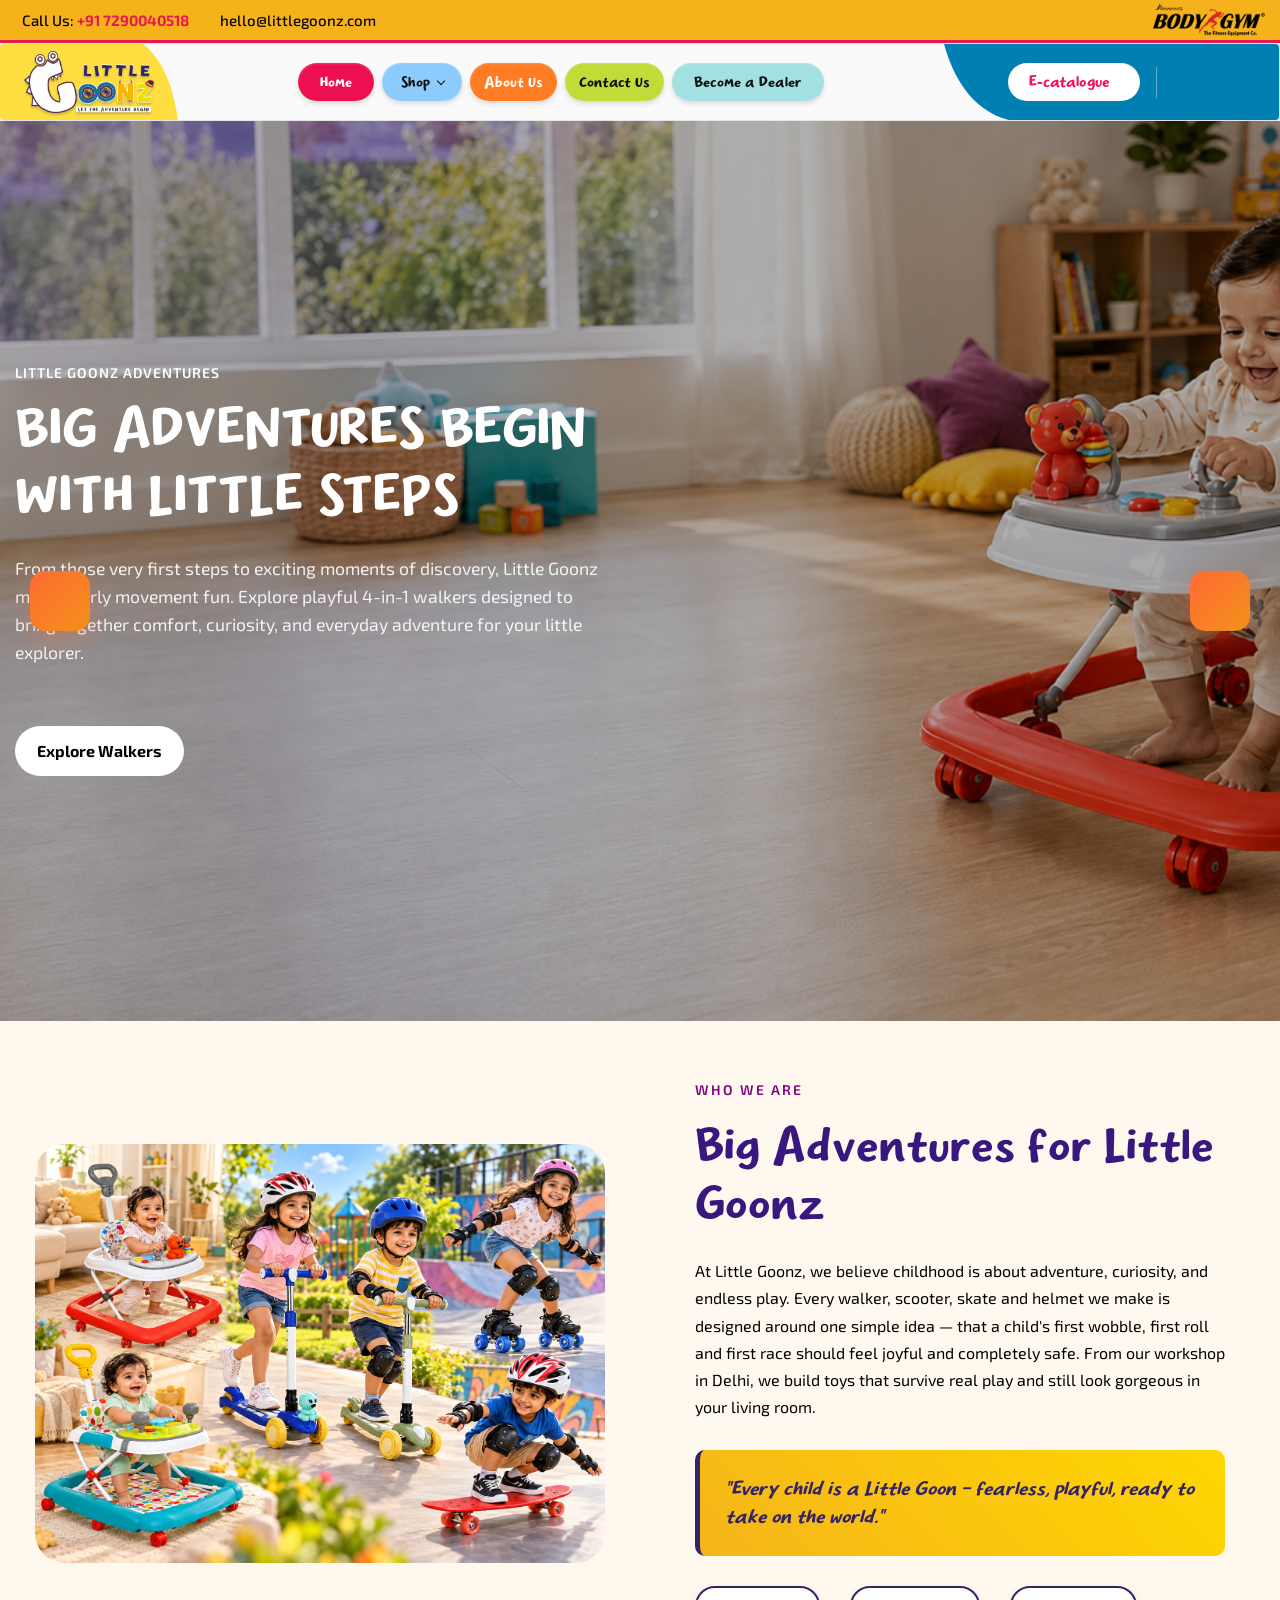
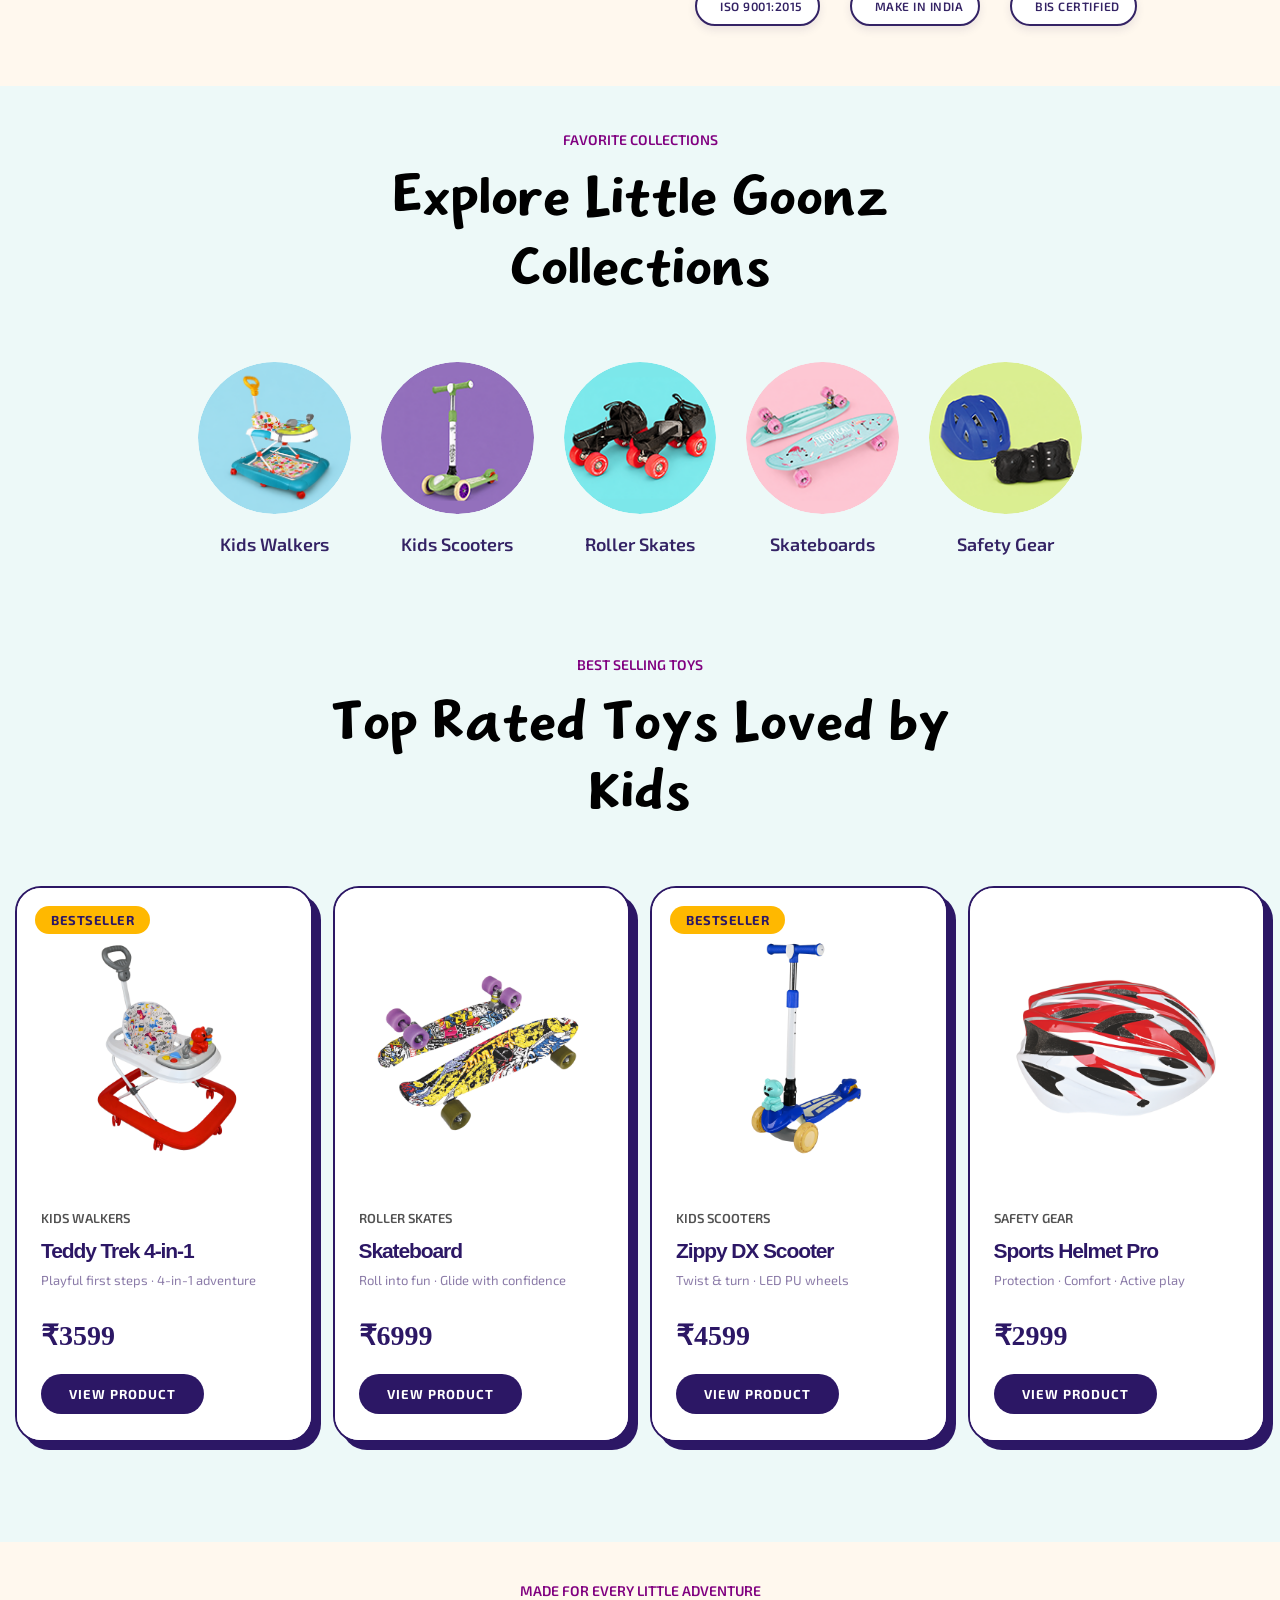
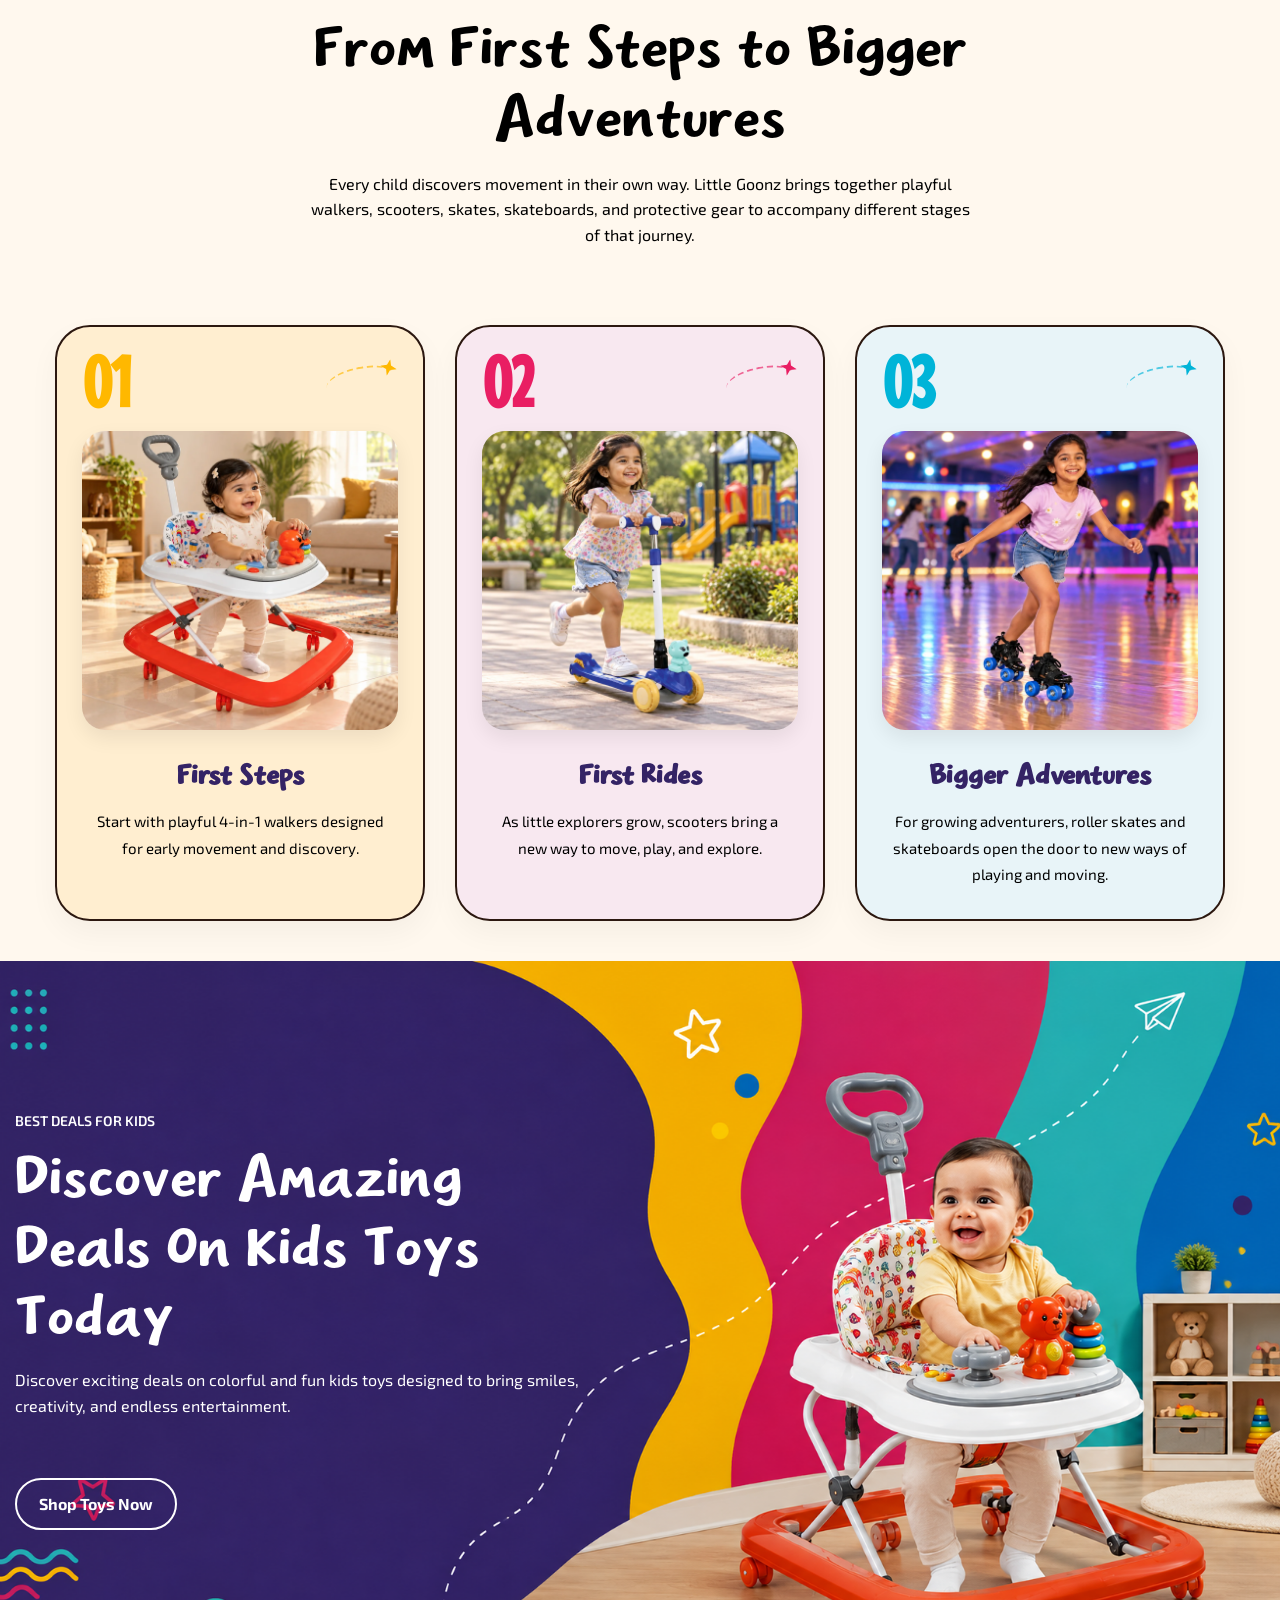
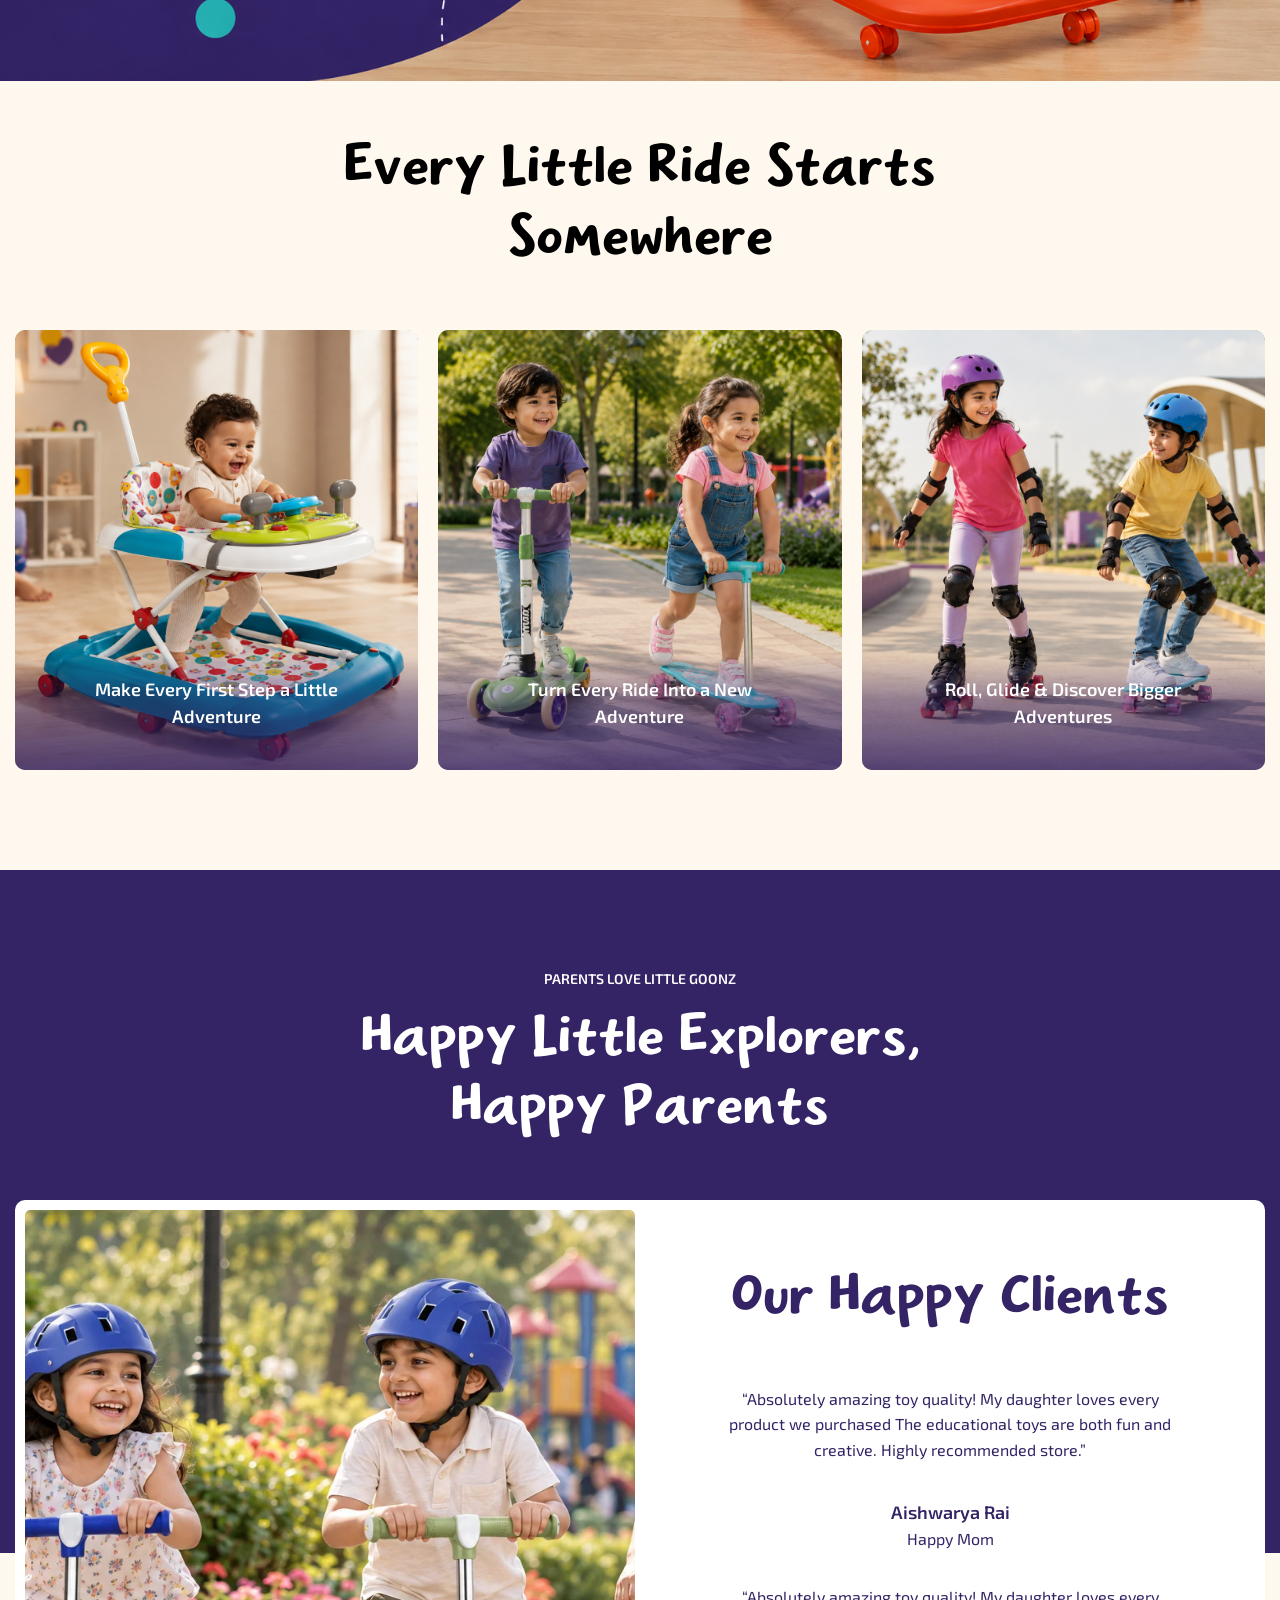
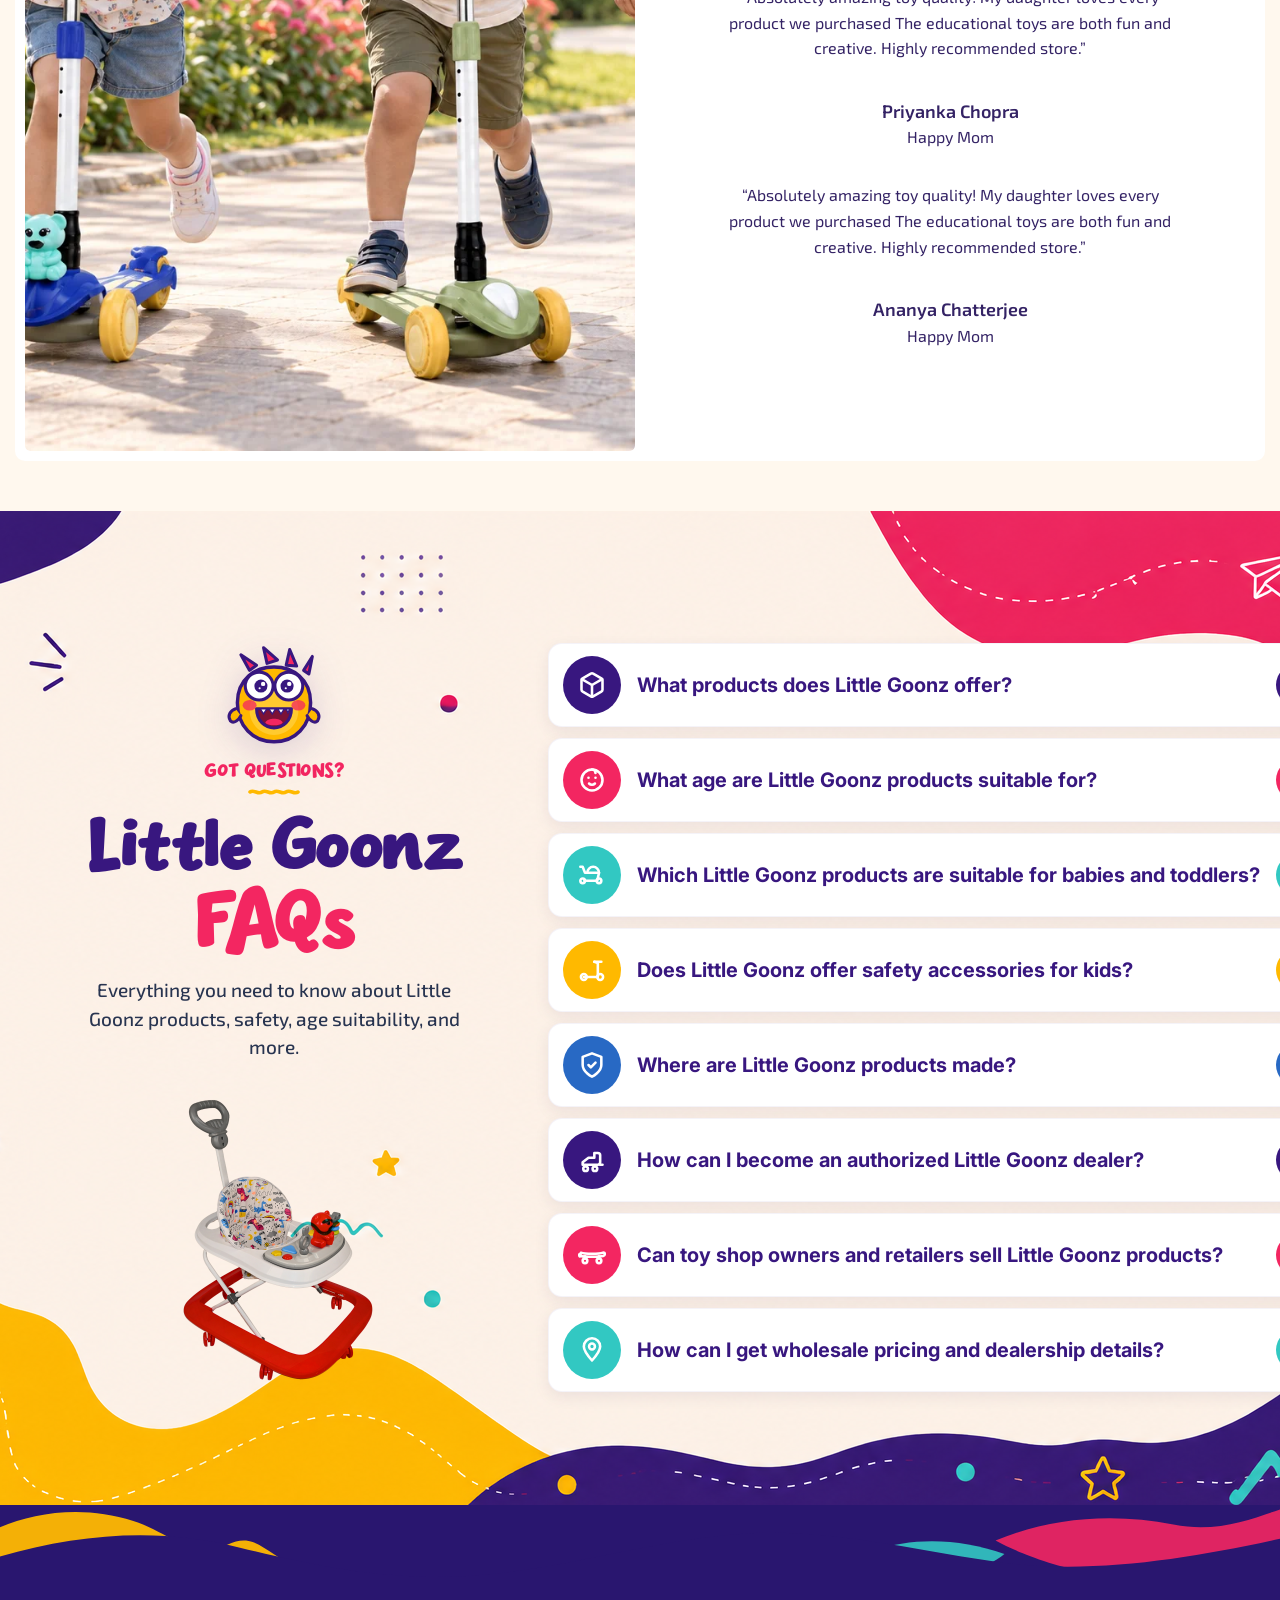
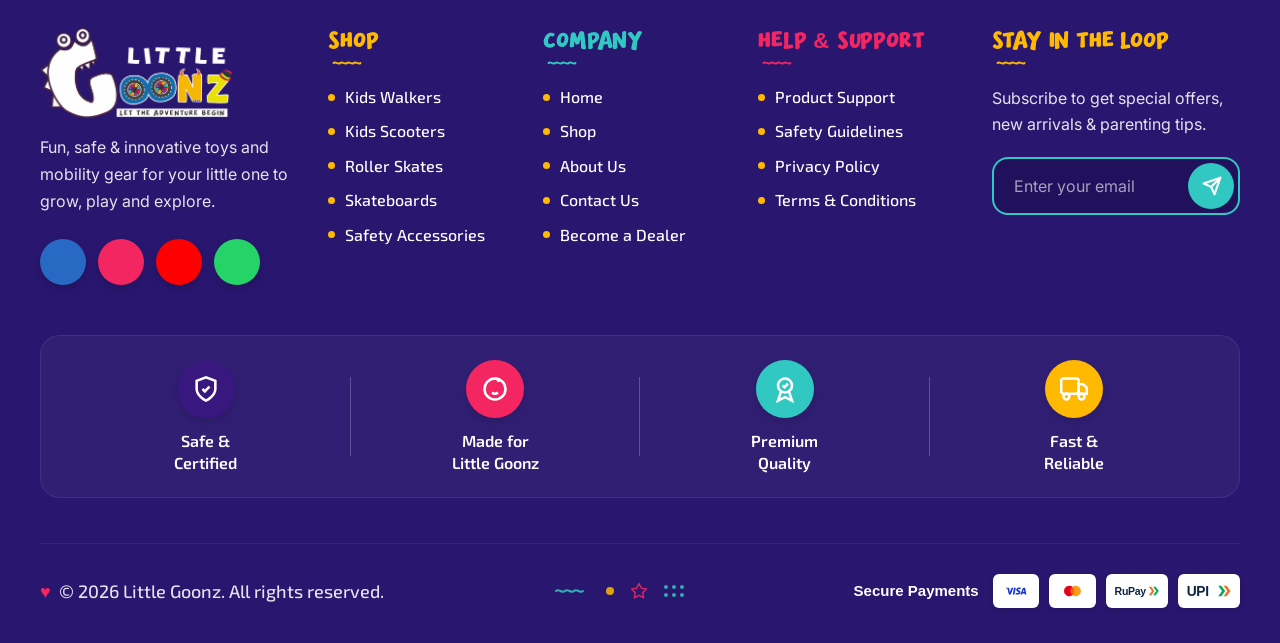
==== commit de737d82: "home-page" ====
--- a/index.html
+++ b/index.html
@@ -2166,7 +2166,7 @@
                         <!-- Testimonials Image Start -->
                         <div class="testimonial-image">
                             <figure class="image-anime reveal">
-                                <img src="images/testimonial-image2.jpg" alt="">
+                                <img src="images/Joyful Park Scooter Adventure.webp" alt="">
                             </figure>
                         </div>
                         <!-- Testimonials Image End -->
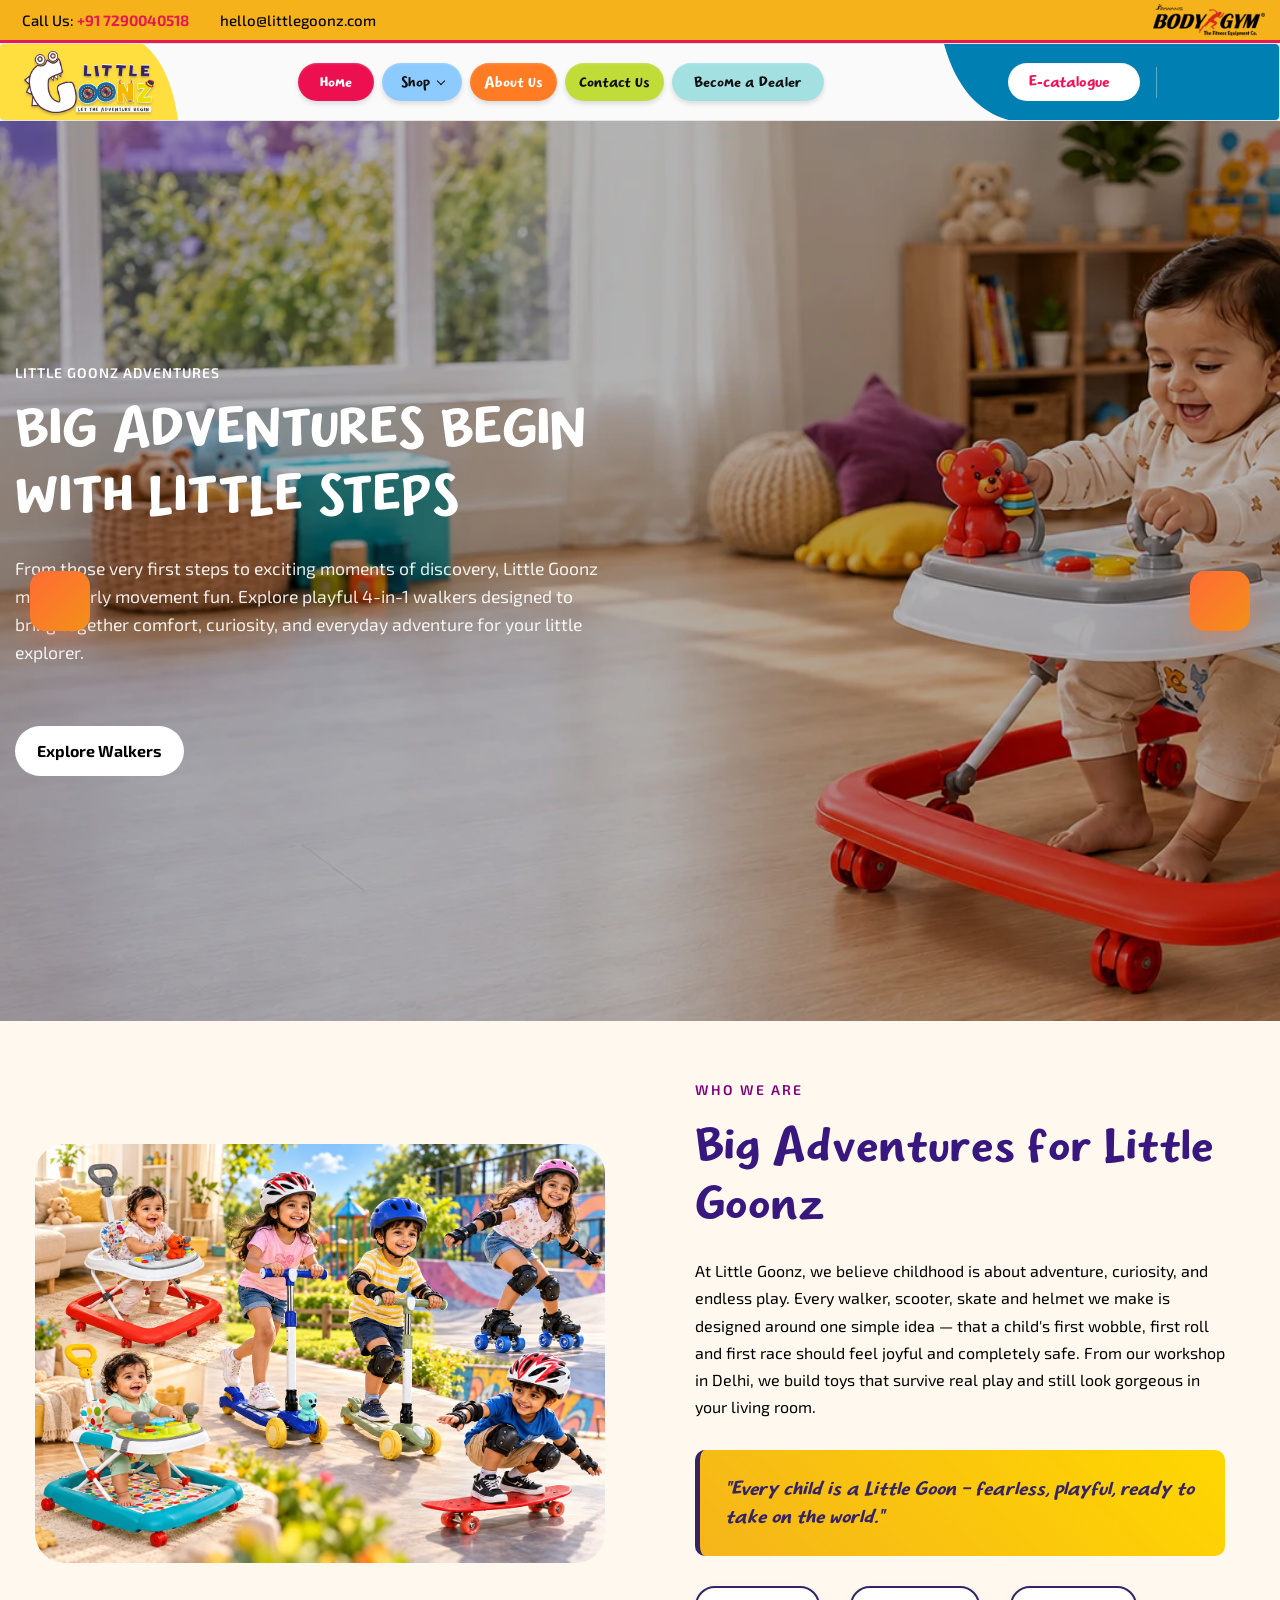
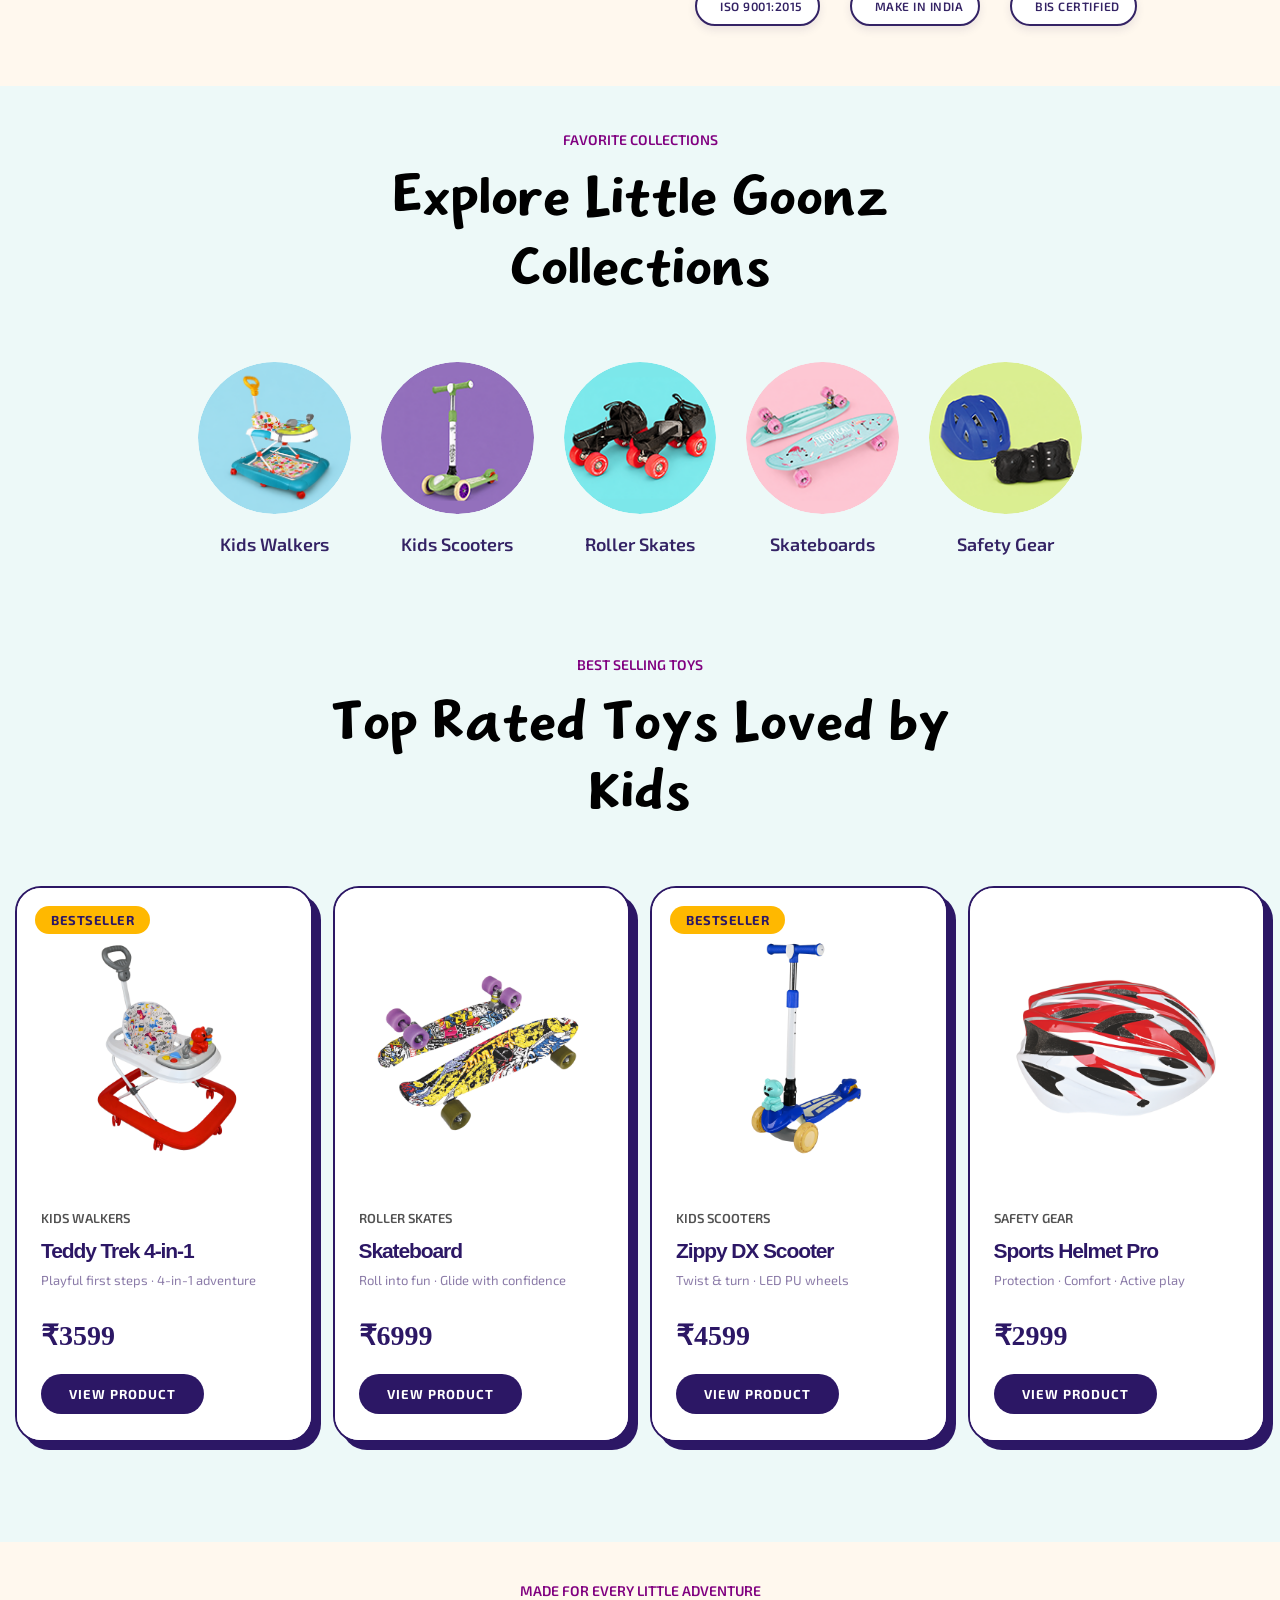
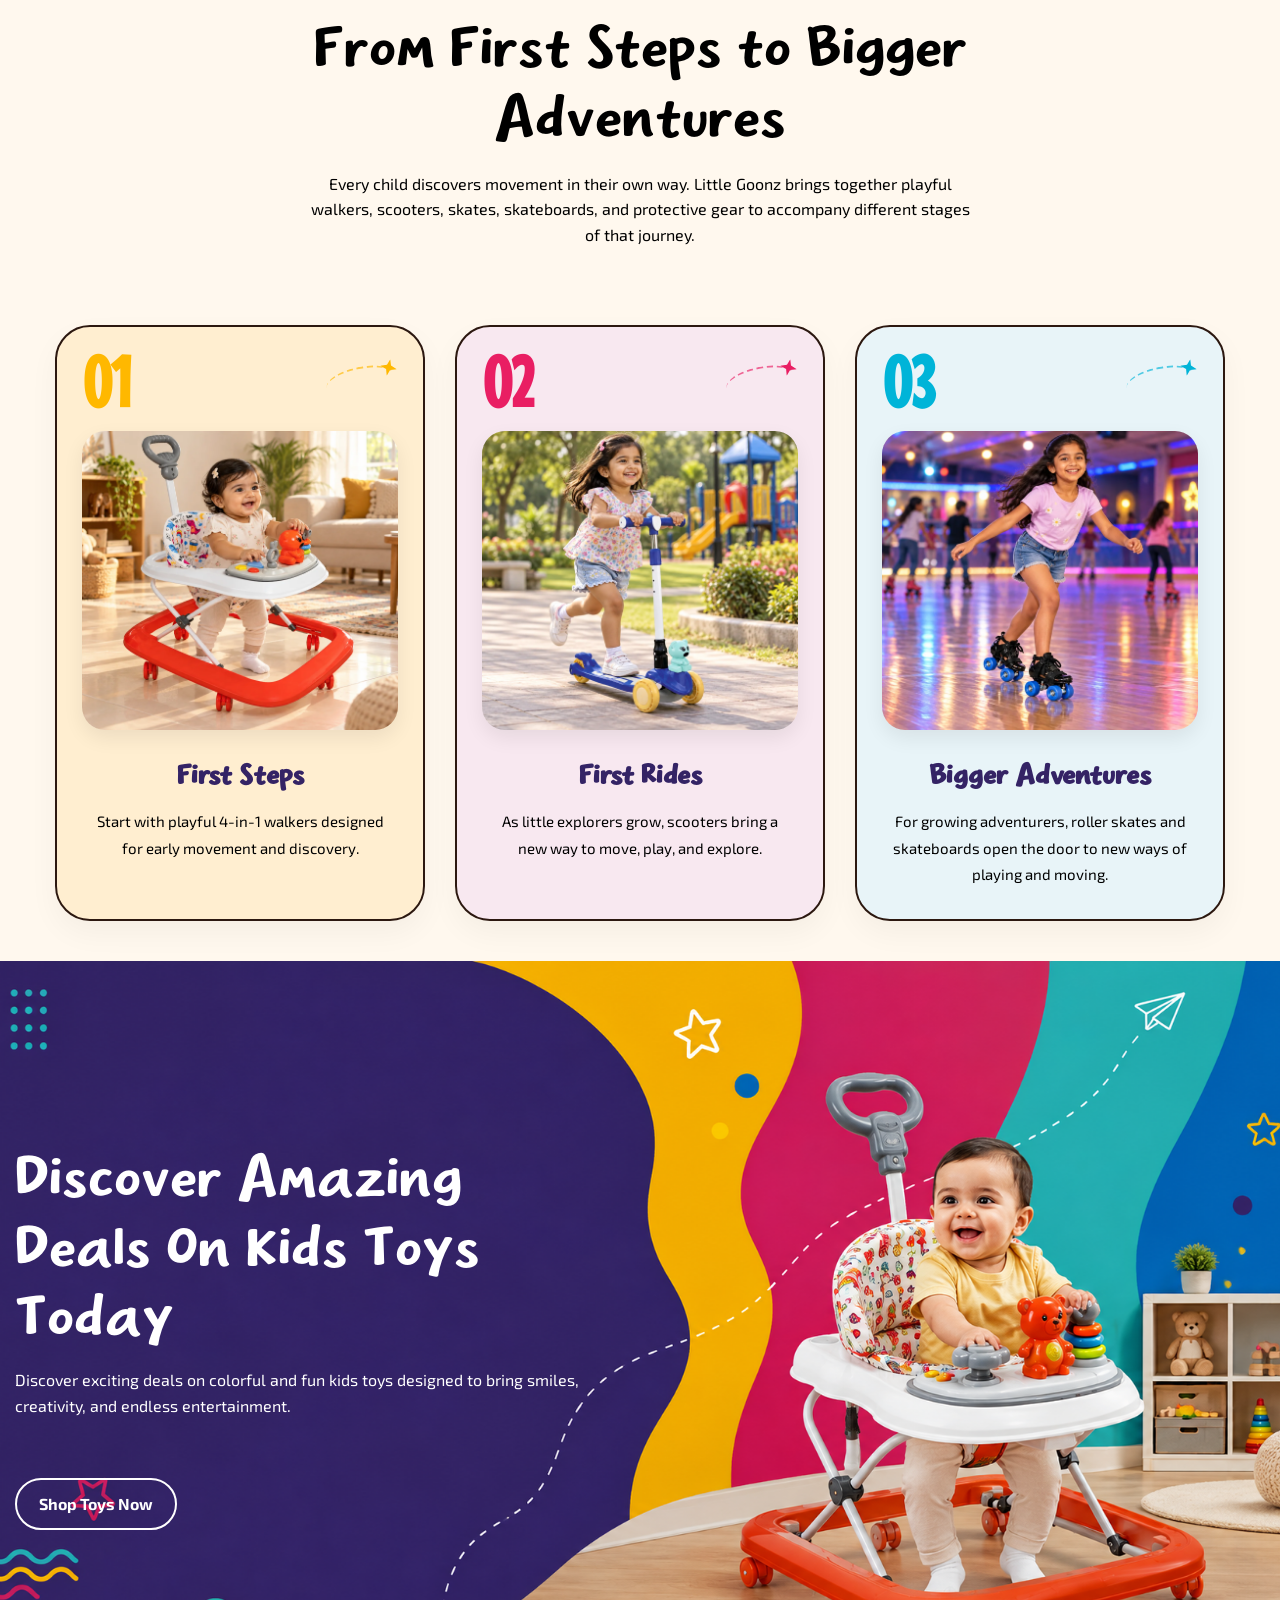
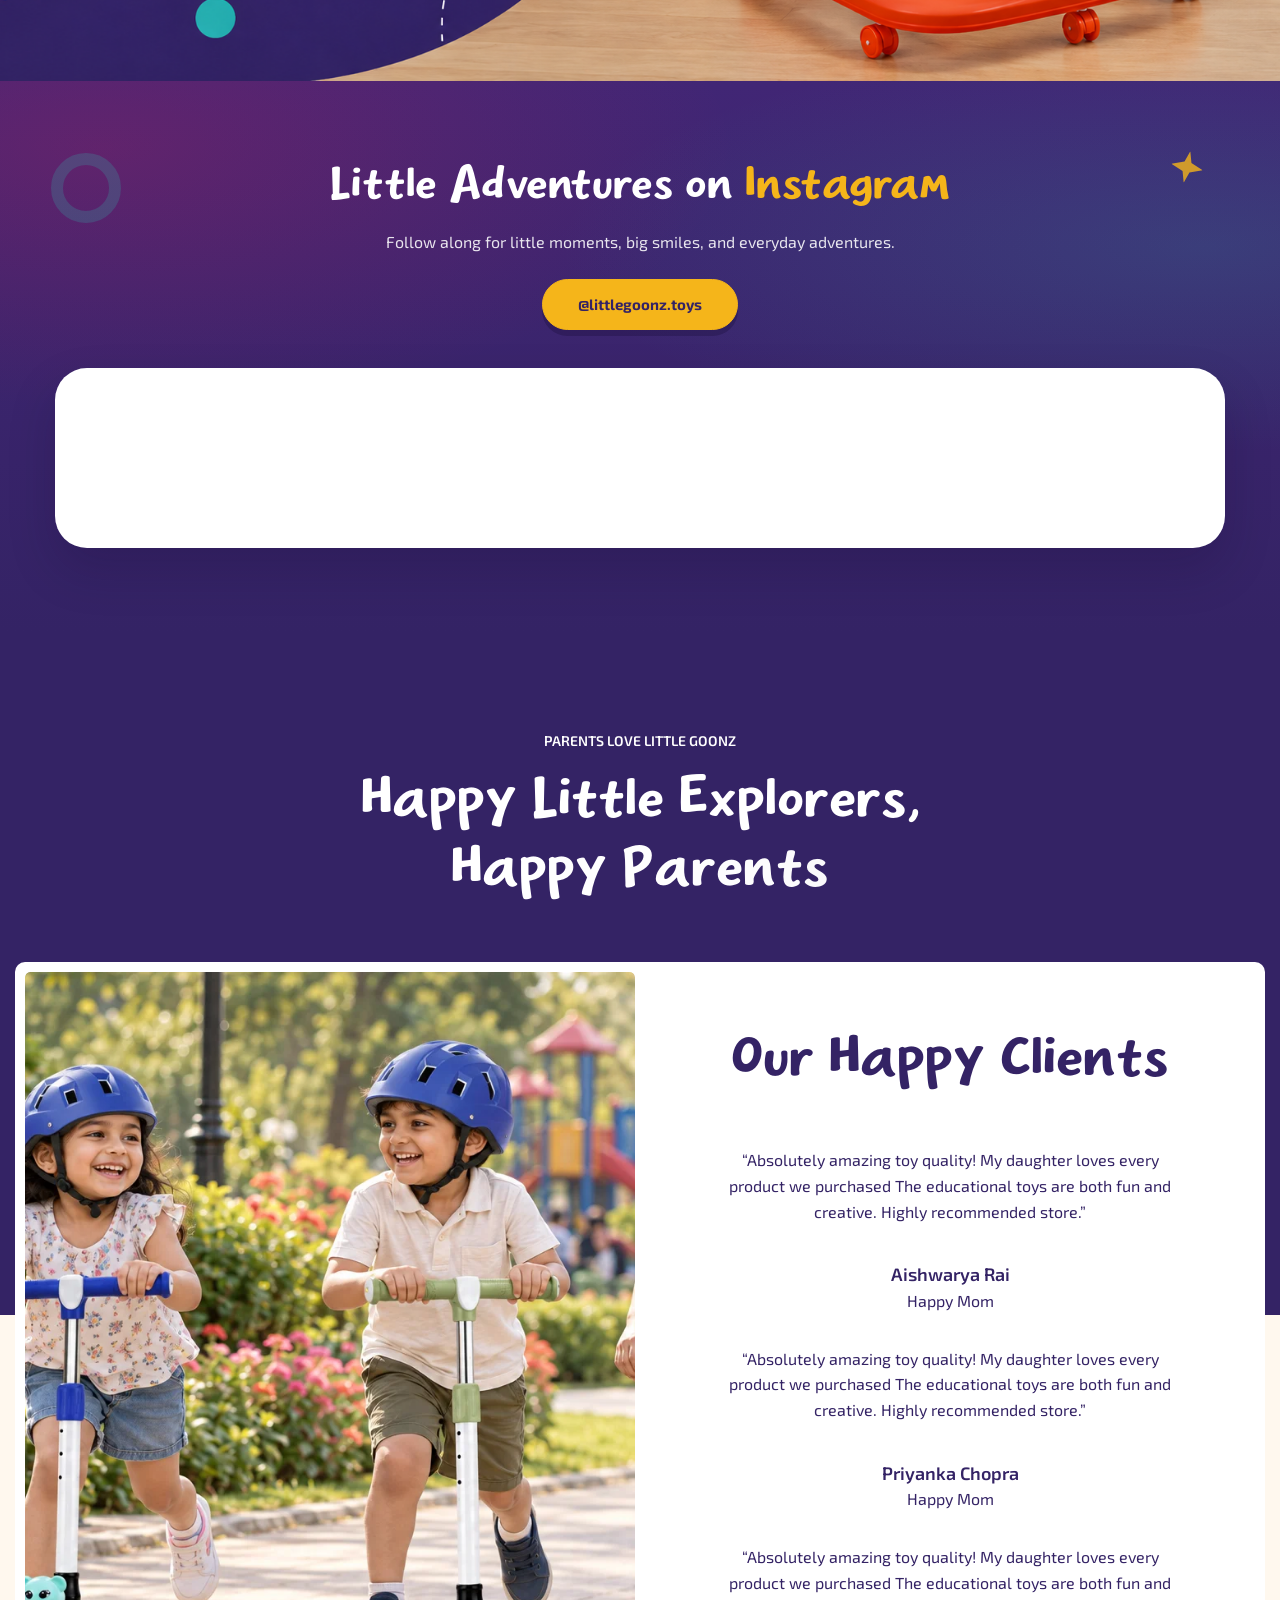
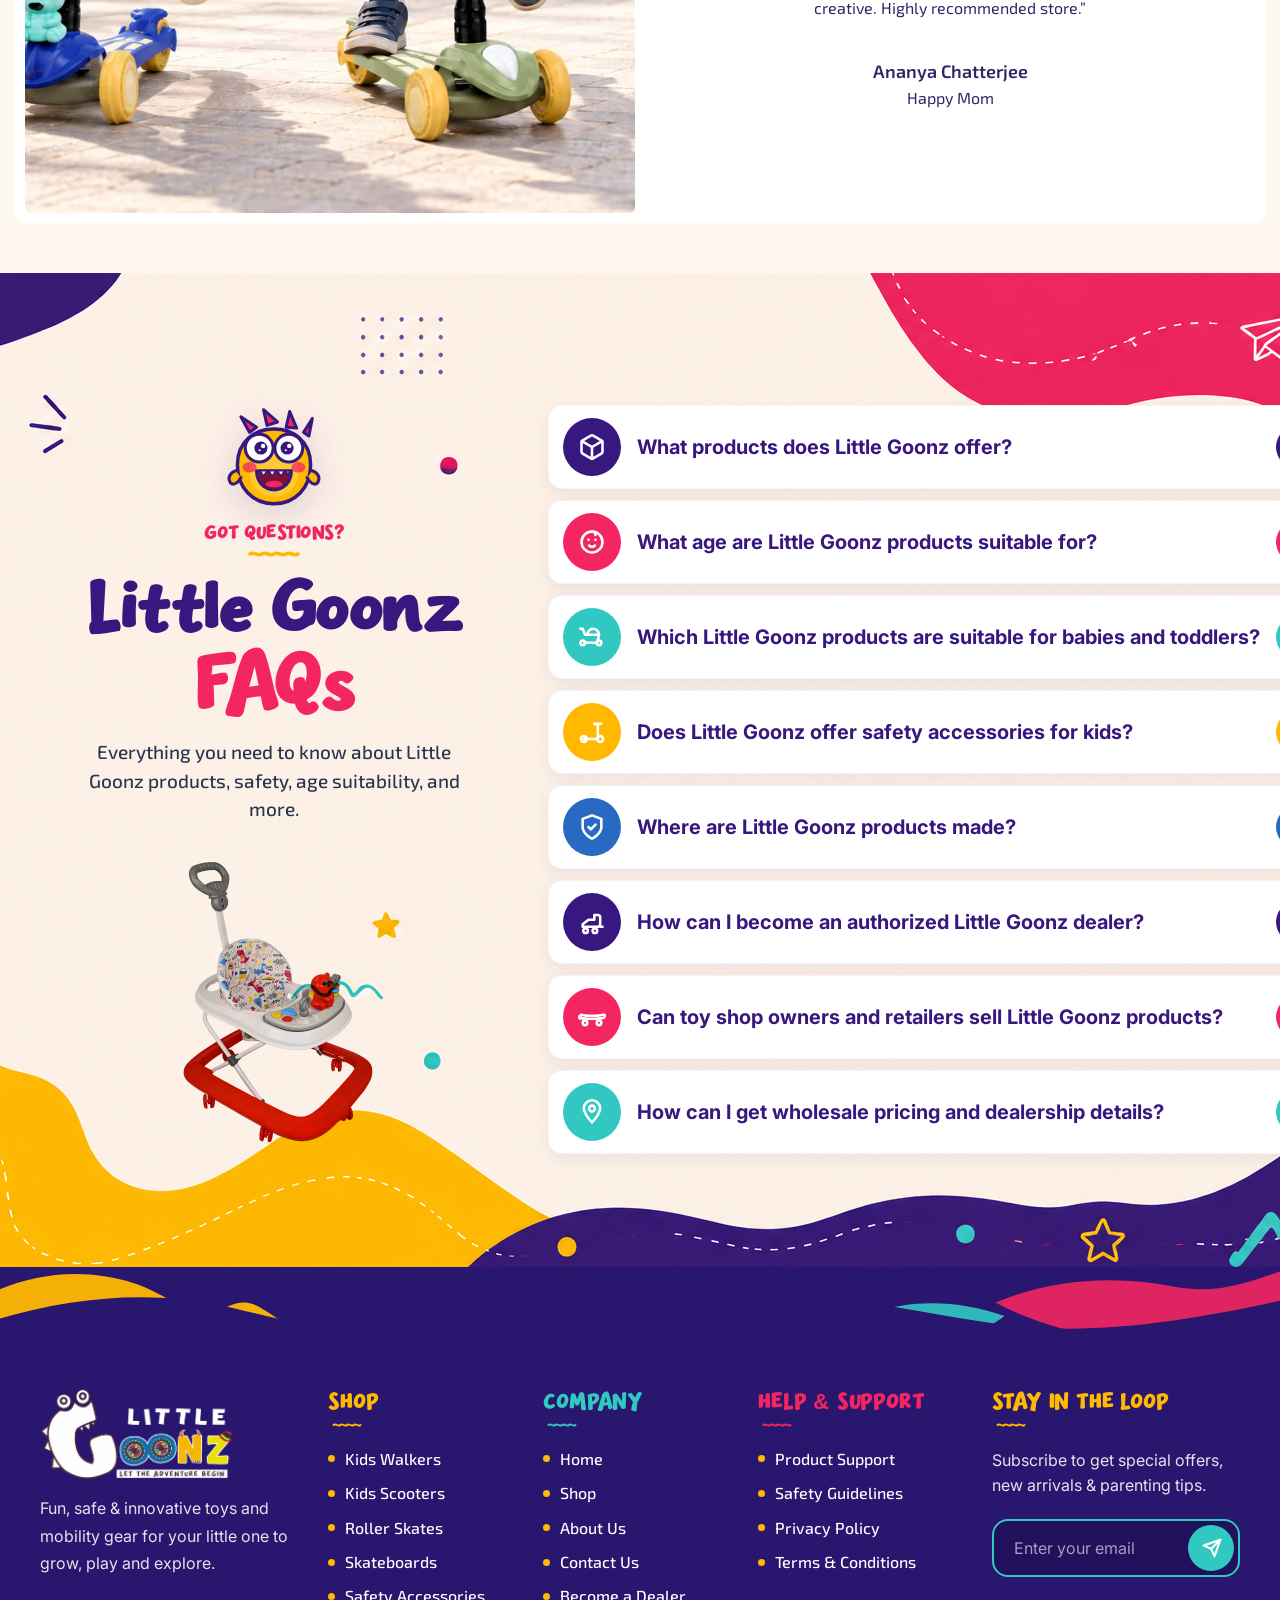
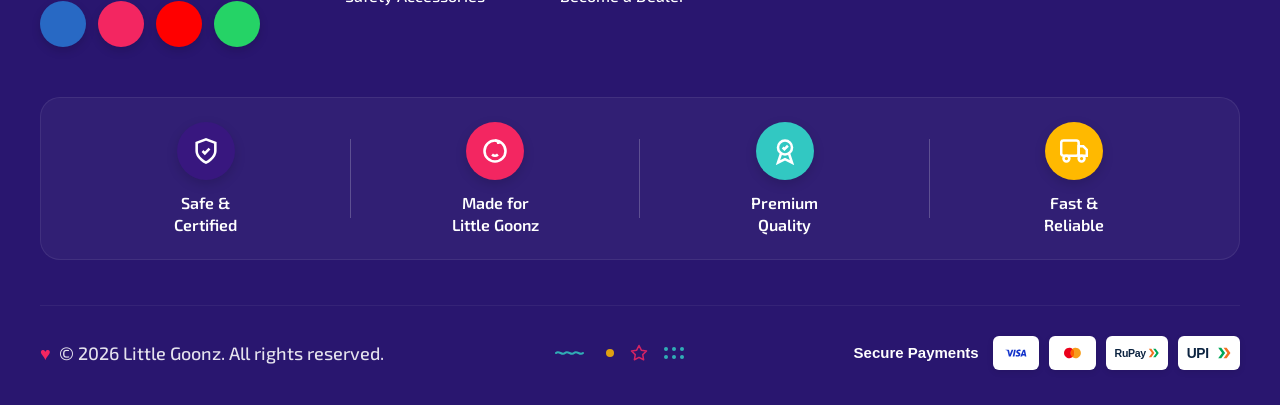
==== commit bbae65d6: "instgram" ====
--- a/index.html
+++ b/index.html
@@ -1352,6 +1352,176 @@
         }
     </style>
 
+    <!-- Instagram feed styling is limited to this section. -->
+    <style>
+        .little-goonz-instagram {
+            position: relative;
+            isolation: isolate;
+            padding: 76px 0 84px;
+            background-color: var(--primary-color);
+            background-image:
+                radial-gradient(ellipse at 8% 12%, rgba(229, 26, 81, .2), transparent 38%),
+                radial-gradient(ellipse at 94% 30%, rgba(45, 188, 175, .16), transparent 38%),
+                linear-gradient(180deg, #412675 0%, var(--primary-color) 100%);
+        }
+
+        .little-goonz-instagram::before,
+        .little-goonz-instagram::after {
+            content: "";
+            position: absolute;
+            z-index: -1;
+            pointer-events: none;
+        }
+
+        .little-goonz-instagram::before {
+            top: 72px;
+            left: 4%;
+            width: 70px;
+            height: 70px;
+            border: 12px solid rgba(45, 188, 175, .22);
+            border-radius: 50%;
+        }
+
+        .little-goonz-instagram::after {
+            top: 70px;
+            right: 6%;
+            width: 32px;
+            height: 32px;
+            background: var(--highlight-color);
+            clip-path: polygon(50% 0, 61% 35%, 100% 50%, 61% 65%, 50% 100%, 39% 65%, 0 50%, 39% 35%);
+            transform: rotate(12deg);
+            opacity: .8;
+        }
+
+        .little-goonz-instagram > .container {
+            max-width: 1200px;
+        }
+
+        .little-goonz-instagram .instagram-feed-intro {
+            max-width: 740px;
+            margin: 0 auto 38px;
+            text-align: center;
+        }
+
+        .little-goonz-instagram .instagram-feed-intro h2 {
+            margin: 0 0 16px;
+            color: var(--white-color);
+            font-family: var(--accent-font);
+            font-size: clamp(34px, 3.6vw, 52px);
+            line-height: 1.18;
+        }
+
+        .little-goonz-instagram .instagram-feed-intro h2 span {
+            color: var(--highlight-color);
+        }
+
+        .little-goonz-instagram .instagram-feed-intro p {
+            margin: 0 auto 24px;
+            max-width: 570px;
+            color: rgba(255, 255, 255, .88);
+            font-size: 16px;
+            line-height: 1.7;
+        }
+
+        .little-goonz-instagram .instagram-profile-link {
+            display: inline-flex;
+            align-items: center;
+            justify-content: center;
+            gap: 11px;
+            max-width: 100%;
+            padding: 14px 24px;
+            border: 1px solid var(--highlight-color);
+            border-radius: 999px;
+            background: var(--highlight-color);
+            color: var(--primary-color);
+            font-size: 15px;
+            font-weight: 700;
+            line-height: 1.4;
+            box-shadow: 0 6px 0 rgba(14, 6, 38, .24);
+            transition: transform .2s ease, box-shadow .2s ease;
+        }
+
+        .little-goonz-instagram .instagram-profile-link .fa-instagram {
+            color: var(--primary-color);
+            font-size: 23px;
+        }
+
+        .little-goonz-instagram .instagram-profile-link .fa-arrow-up-right-from-square {
+            font-size: 12px;
+        }
+
+        .little-goonz-instagram .instagram-profile-link:hover {
+            transform: translateY(-2px);
+            box-shadow: 0 8px 0 rgba(14, 6, 38, .24);
+        }
+
+        .little-goonz-instagram .instagram-profile-link:focus-visible {
+            outline: 3px solid var(--white-color);
+            outline-offset: 5px;
+        }
+
+        .little-goonz-instagram .instagram-feed-frame {
+            position: relative;
+            min-width: 0;
+            min-height: 180px;
+            padding: 30px;
+            border: 2px solid rgba(255, 255, 255, .7);
+            border-radius: 32px;
+            background: var(--secondary-color);
+            box-shadow: 0 22px 48px rgba(14, 6, 38, .18);
+        }
+
+        .little-goonz-instagram .elfsight-app-f9de96f4-b988-4b70-b885-2e015dd655ea {
+            width: 100%;
+            min-width: 0;
+        }
+
+        @media (max-width: 767px) {
+            .little-goonz-instagram {
+                padding: 48px 0 56px;
+            }
+
+            .little-goonz-instagram::before {
+                top: 28px;
+                left: 3%;
+                width: 36px;
+                height: 36px;
+                border-width: 7px;
+                opacity: .5;
+            }
+
+            .little-goonz-instagram::after {
+                top: 24px;
+                right: 5%;
+                width: 20px;
+                height: 20px;
+                opacity: .5;
+            }
+
+            .little-goonz-instagram .instagram-feed-intro {
+                margin-bottom: 30px;
+            }
+
+            .little-goonz-instagram .instagram-feed-intro p {
+                font-size: 15px;
+            }
+
+            .little-goonz-instagram .instagram-feed-frame {
+                padding: 20px 12px;
+                border-radius: 24px;
+            }
+        }
+
+        @media (prefers-reduced-motion: reduce) {
+            .little-goonz-instagram .instagram-profile-link {
+                transition: none;
+            }
+
+            .little-goonz-instagram .instagram-profile-link:hover {
+                transform: none;
+            }
+        }
+    </style>
 </head>
 
 <body>
@@ -1460,7 +1630,7 @@
             <div class="swiper-wrapper">
                 <!-- Slide 1 Start -->
                 <div class="swiper-slide">
-                    <div class="hero-slide" style="background-image: url('images/newimagetesting.png');">
+                    <div class="hero-slide" style="background-image: url('images/Joyful Baby Walker Playtime in a Cozy Nursery.webp');">
                         <div class="container">
                             <div class="row align-items-center min-vh-100">
                                 <div class="col-lg-6 col-md-8">
@@ -1489,7 +1659,7 @@
 
                 <!-- Slide 2 Start -->
                 <div class="swiper-slide">
-                    <div class="hero-slide" style="background-image: url('images/hero-img2.png');">
+                    <div class="hero-slide" style="background-image: url('images/Joyful Kids Scootering in the Golden Plaza.webp');">
                         <div class="container">
                             <div class="row align-items-center min-vh-100">
                                 <div class="col-lg-6 col-md-8">
@@ -1517,7 +1687,7 @@
 
                 <!-- Slide 3 Start -->
                 <div class="swiper-slide">
-                    <div class="hero-slide hero-slide-3 " style="background-image: url('images/heroimgtest.png');">
+                    <div class="hero-slide hero-slide-3 " style="background-image: url('images/Golden-Hour Skatepark Adventure.webp');">
                         <div class="container">
                             <div class="row align-items-center min-vh-100">
                                 <div class="col-lg-6 col-md-8">
@@ -2059,82 +2229,75 @@
         </div>
     </div>
 
-    <div class="our-new-arrivals">
+    <!-- Little Goonz Instagram Feed Start -->
+    <section class="little-goonz-instagram" aria-labelledby="instagram-feed-title">
         <div class="container">
-            <div class="row section-row">
-                <div class="col-xl-12">
-                    <!-- Section Title Start -->
-                    <div class="section-title section-title-center">
-                        <!-- <span class="section-sub-title wow fadeInUp">New Arrivals</span> -->
-                        <h2 class="text-anime-style-2" data-cursor="-opaque">Every Little Ride Starts Somewhere</h2>
-                    </div>
-                    <!-- Section Title End -->
-                </div>
+            <div class="instagram-feed-intro">
+                <h2 id="instagram-feed-title">Little Adventures on <span>Instagram</span></h2>
+                <p>Follow along for little moments, big smiles, and everyday adventures.</p>
+                <a class="instagram-profile-link" href="https://www.instagram.com/littlegoonz.toys?rpxt=Ym1zbndhYWNpN3Zt" target="_blank" rel="noopener noreferrer">
+                    <i class="fa-brands fa-instagram" aria-hidden="true"></i>
+                    <span>@littlegoonz.toys</span>
+                    <i class="fa-solid fa-arrow-up-right-from-square" aria-hidden="true"></i>
+                </a>
             </div>
-
-            <div class="row">
-                <div class="col-xl-12">
-                    <!-- Arrivals Item List Start -->
-                    <div class="arrivals-item-list">
-                        <!-- Arrivals Item Start -->
-                        <div class="arrivals-item wow fadeInUp">
-                            <!-- Arrivals Item Image Start -->
-                            <div class="arrivals-item-image dark-section">
-                                <figure>
-                                    <img src="images/slidesection1.png" alt="">
-                                </figure>
-                            </div>
-                            <!-- Arrivals Item Image End -->
-
-                            <!-- Arrivals Item Content Start -->
-                            <div class="arrivals-item-content">
-                                <h3><a href="kids-walkers.html">Make Every First Step a Little Adventure</a></h3>
-                            </div>
-                            <!-- Arrivals Item Content End -->
-                        </div>
-                        <!-- Arrivals Item End -->
-
-                        <!-- Arrivals Item Start -->
-                        <div class="arrivals-item wow fadeInUp" data-wow-delay="0.2s">
-                            <!-- Arrivals Item Image Start -->
-                            <div class="arrivals-item-image dark-section">
-                                <figure>
-                                    <img src="images/slidesection2.png" alt="">
-                                </figure>
-                            </div>
-                            <!-- Arrivals Item Image End -->
-
-                            <!-- Arrivals Item Content Start -->
-                            <div class="arrivals-item-content">
-                                <h3><a href="kids-scooters.html">Turn Every Ride Into a New Adventure</a></h3>
-                            </div>
-                            <!-- Arrivals Item Content End -->
-                        </div>
-                        <!-- Arrivals Item End -->
-
-                        <!-- Arrivals Item Start -->
-                        <div class="arrivals-item wow fadeInUp" data-wow-delay="0.4s">
-                            <!-- Arrivals Item Image Start -->
-                            <div class="arrivals-item-image dark-section">
-                                <figure>
-                                    <img src="images/slidesection3.png" alt="">
-                                </figure>
-                            </div>
-                            <!-- Arrivals Item Image End -->
-
-                            <!-- Arrivals Item Content Start -->
-                            <div class="arrivals-item-content">
-                                <h3><a href="roller-skates.html">Roll, Glide & Discover Bigger Adventures</a></h3>
-                            </div>
-                            <!-- Arrivals Item Content End -->
-                        </div>
-                        <!-- Arrivals Item End -->
-                    </div>
-                    <!-- Arrivals Item List End -->
-                </div>
+            <div class="instagram-feed-frame">
+                <!-- Elfsight Instagram Feed | Untitled Instagram Feed -->
+                <script src="https://elfsightcdn.com/platform.js" async></script>
+                <div class="elfsight-app-f9de96f4-b988-4b70-b885-2e015dd655ea" data-elfsight-app-lazy></div>
             </div>
+            <!-- Keep this feed's promotional badge out of the page layout. -->
+            <script>
+                (function () {
+                    var app = document.querySelector('.little-goonz-instagram .elfsight-app-f9de96f4-b988-4b70-b885-2e015dd655ea');
+                    if (!app) return;
+                    var creditSelector = 'a[href^="https://elfsight.com/instagram-feed-instashow/"][href*="utm_campaign=free-widget"]';
+                    var watchedRoots = new WeakSet();
+                    var watchedCredits = new WeakSet();
+
+                    function hideCredit(credit) {
+                        if (!credit.matches(creditSelector)) return;
+                        if (credit.style.getPropertyValue('display') !== 'none' || credit.style.getPropertyPriority('display') !== 'important') {
+                            credit.style.setProperty('display', 'none', 'important');
+                        }
+                    }
+
+                    function updateCredits(root) {
+                        root.querySelectorAll(creditSelector).forEach(function (credit) {
+                            hideCredit(credit);
+                            if (watchedCredits.has(credit)) return;
+                            watchedCredits.add(credit);
+                            new MutationObserver(function () { hideCredit(credit); }).observe(credit, {
+                                attributes: true,
+                                attributeFilter: ['style', 'href']
+                            });
+                        });
+                    }
+
+                    function connectFeed() {
+                        updateCredits(app);
+                        app.querySelectorAll('.es-embed-root').forEach(function (host) {
+                            var root = host.shadowRoot;
+                            if (!root) return;
+                            updateCredits(root);
+                            if (watchedRoots.has(root)) return;
+                            watchedRoots.add(root);
+                            new MutationObserver(function () { updateCredits(root); }).observe(root, {
+                                childList: true,
+                                subtree: true
+                            });
+                        });
+                    }
+
+                    new MutationObserver(connectFeed).observe(app, { childList: true, subtree: true });
+                    var platform = document.querySelector('script[src="https://elfsightcdn.com/platform.js"]');
+                    if (platform) platform.addEventListener('load', connectFeed, { once: true });
+                    connectFeed();
+                })();
+            </script>
         </div>
-    </div>
+    </section>
+    <!-- Little Goonz Instagram Feed End -->
     <!-- CTA Section End -->
 
     <!-- Our Top Deals Section Start -->
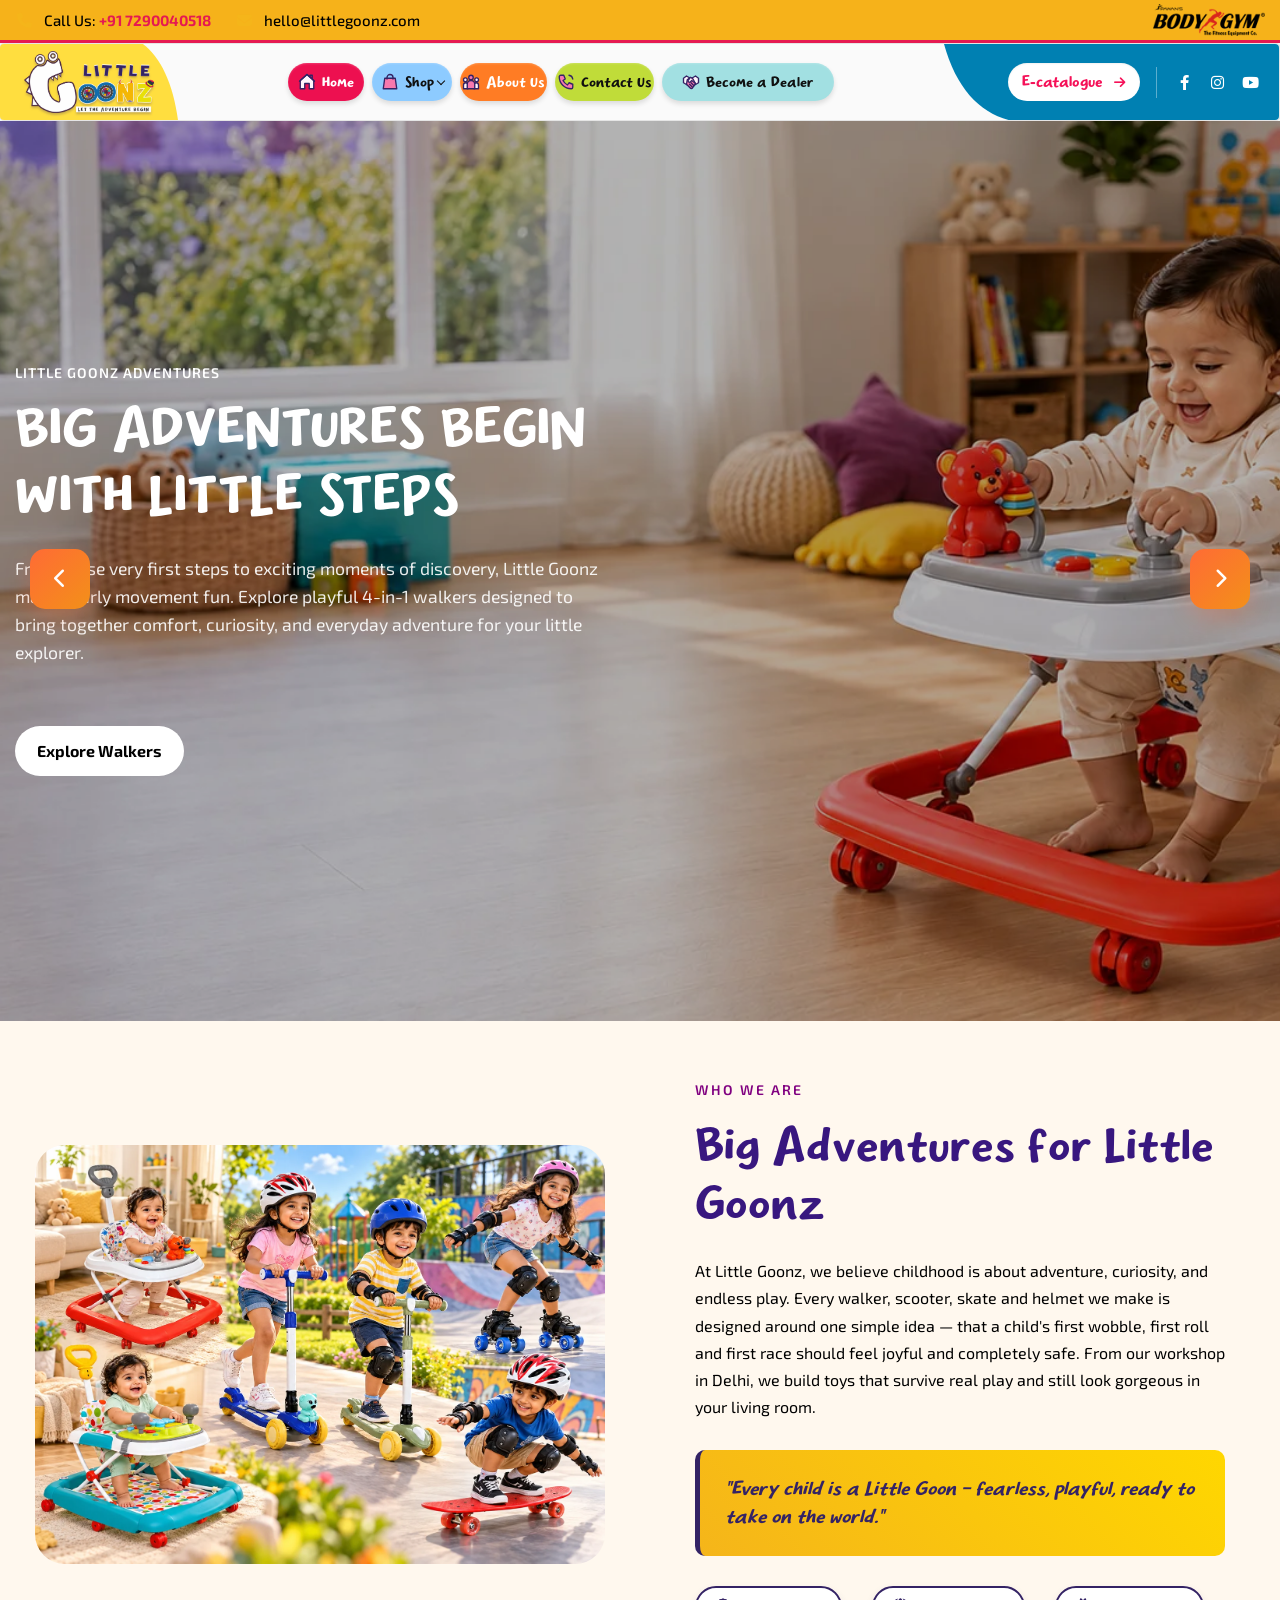
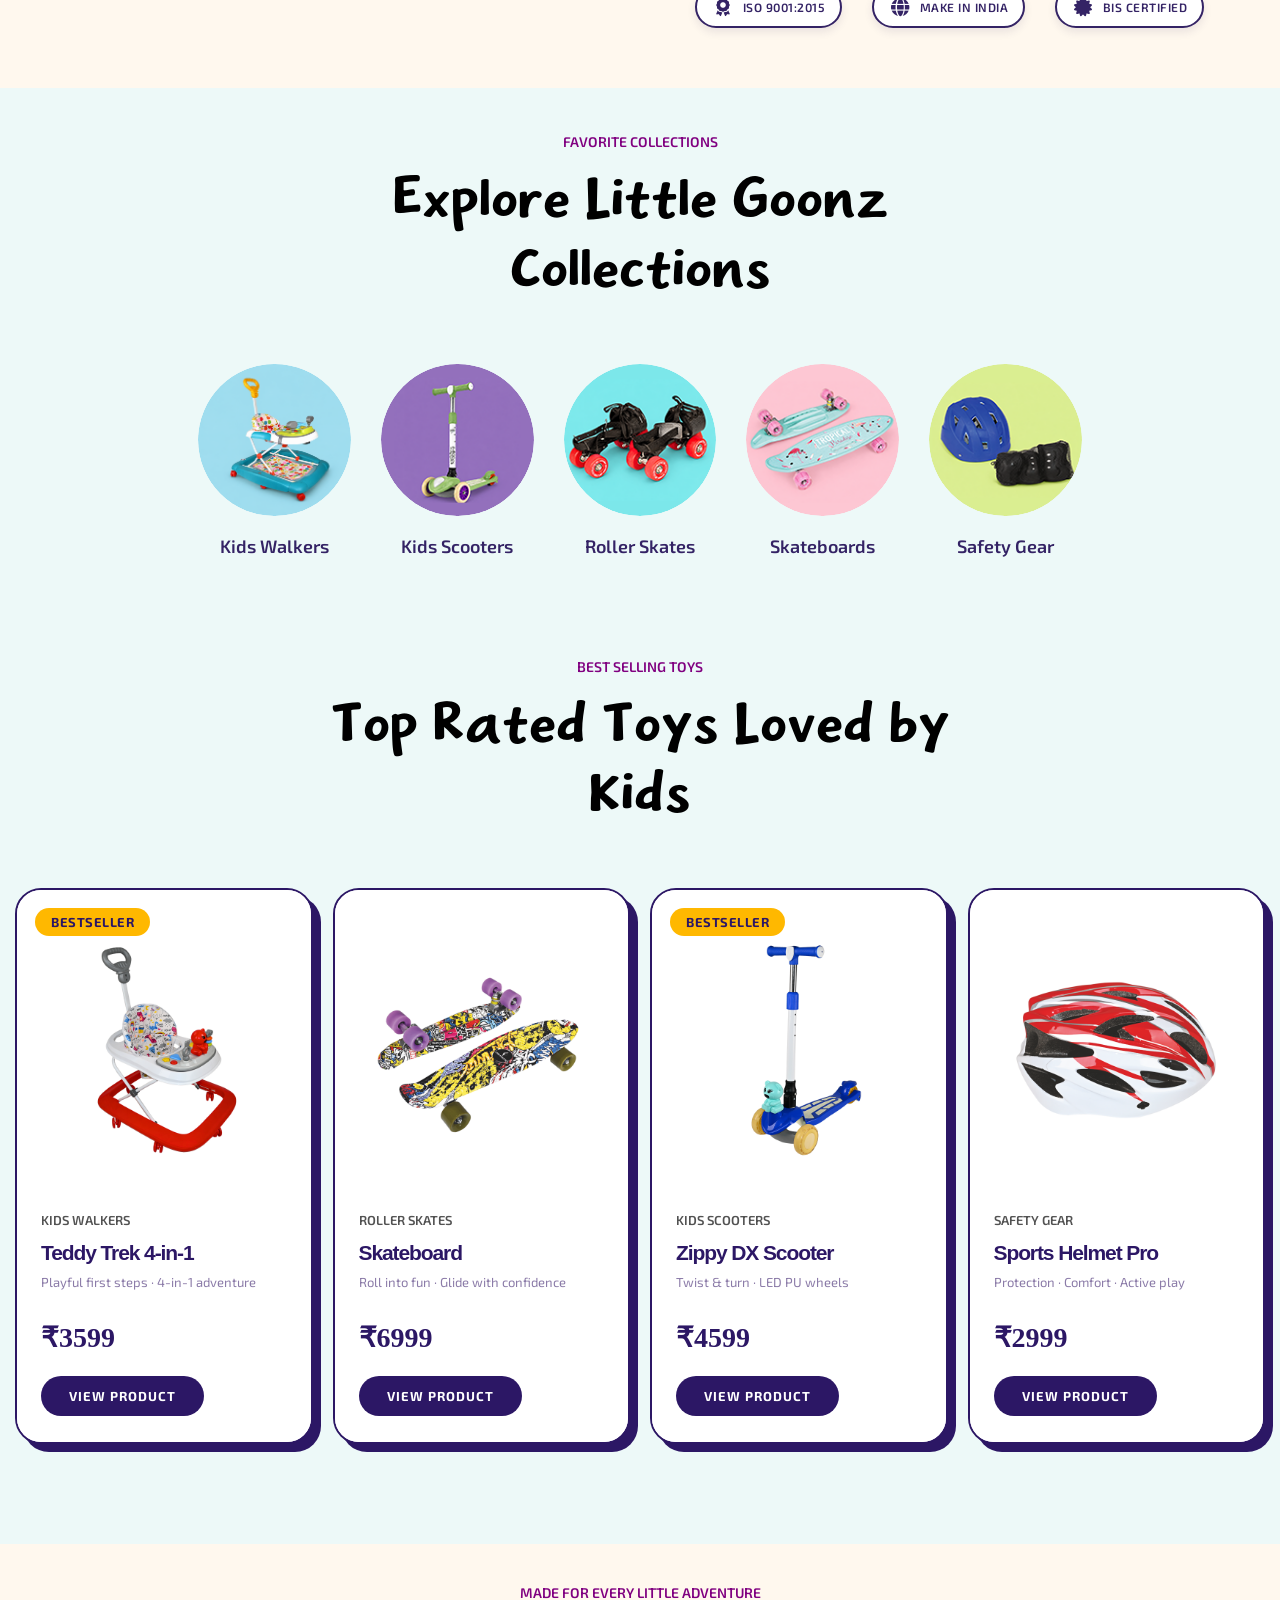
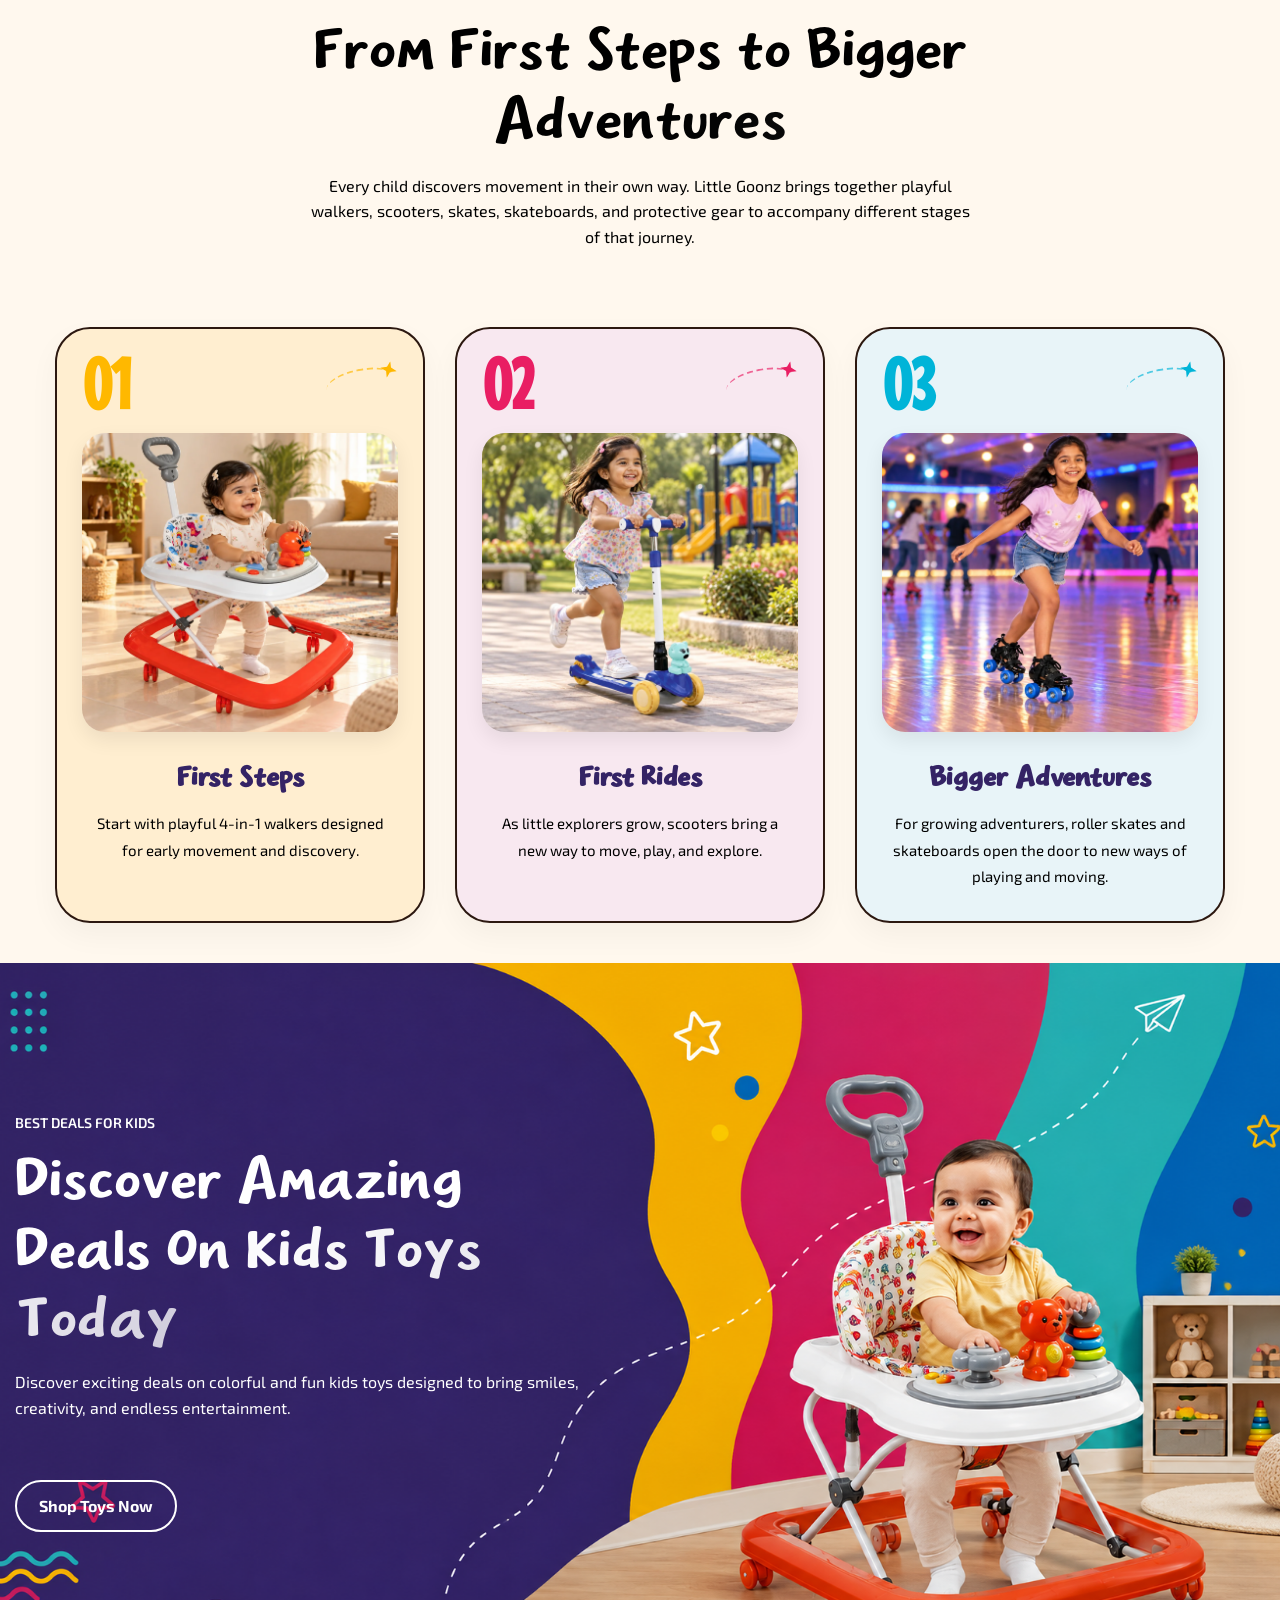
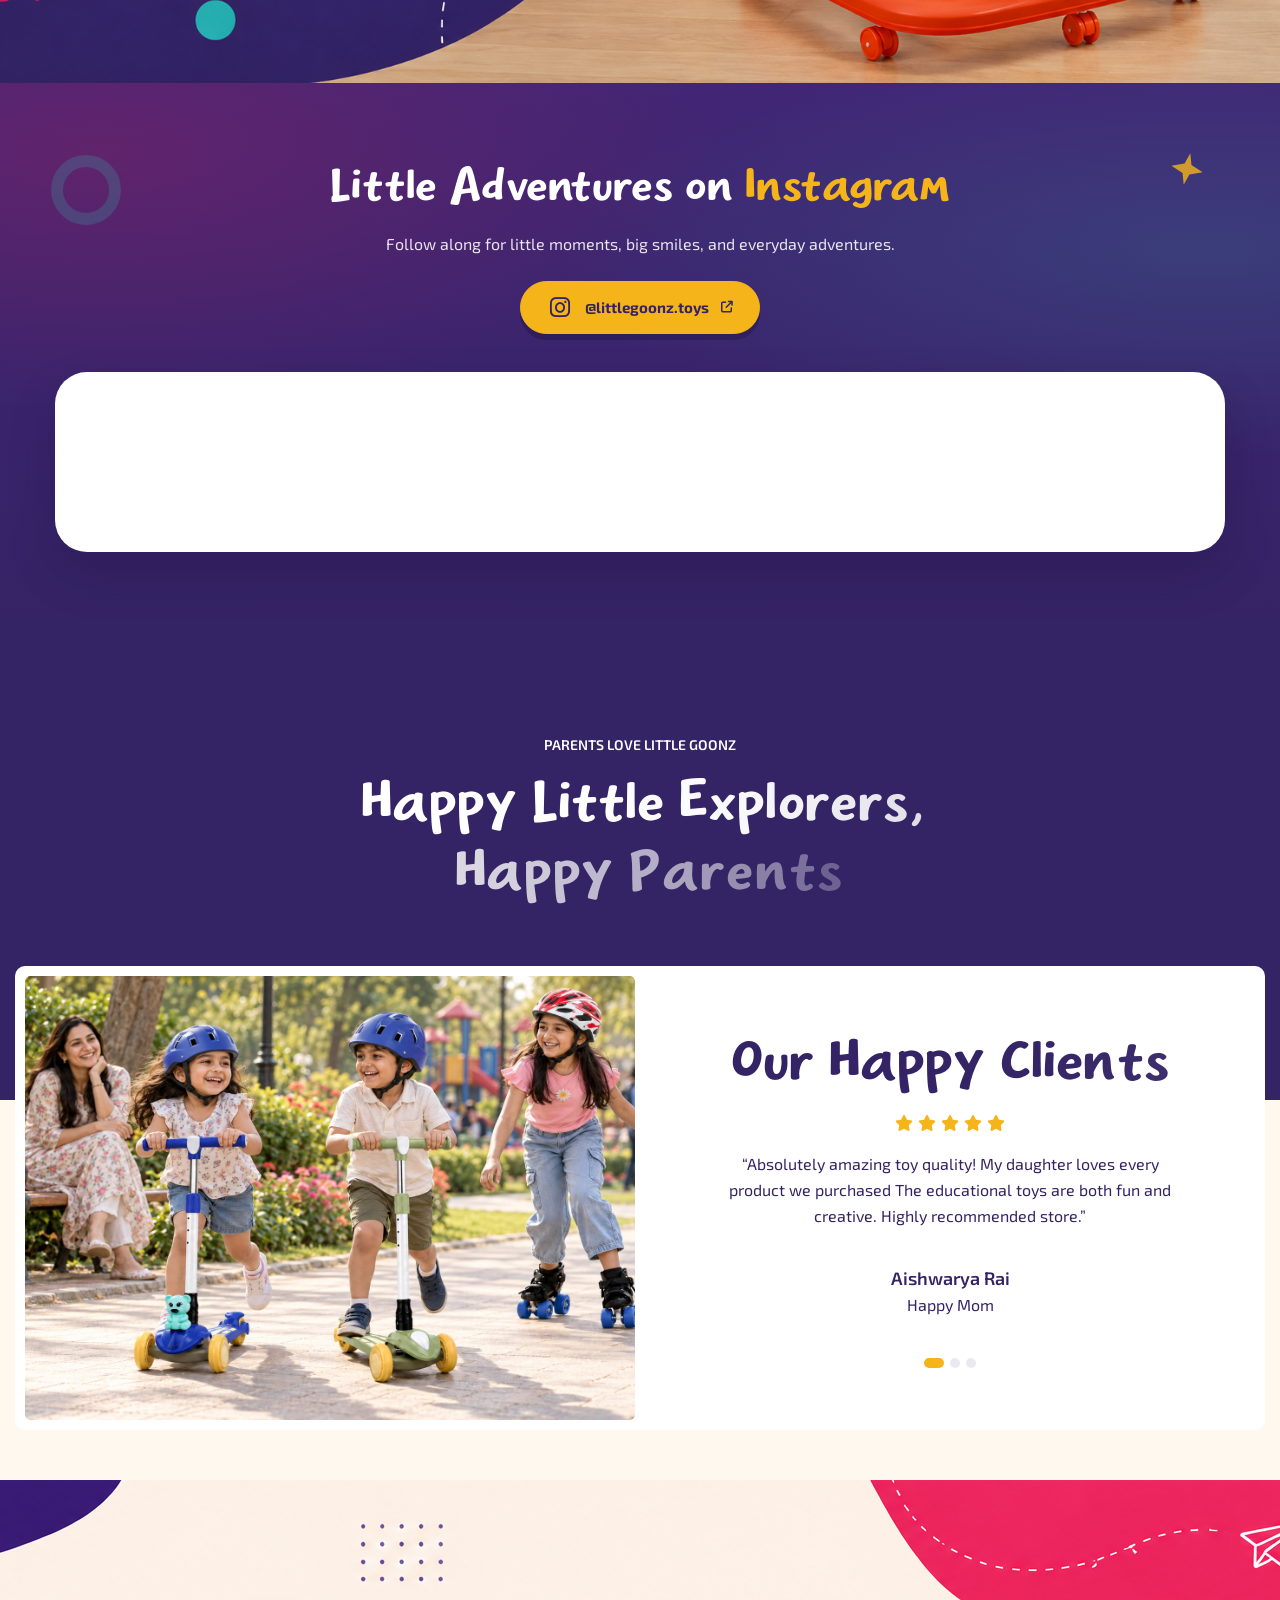
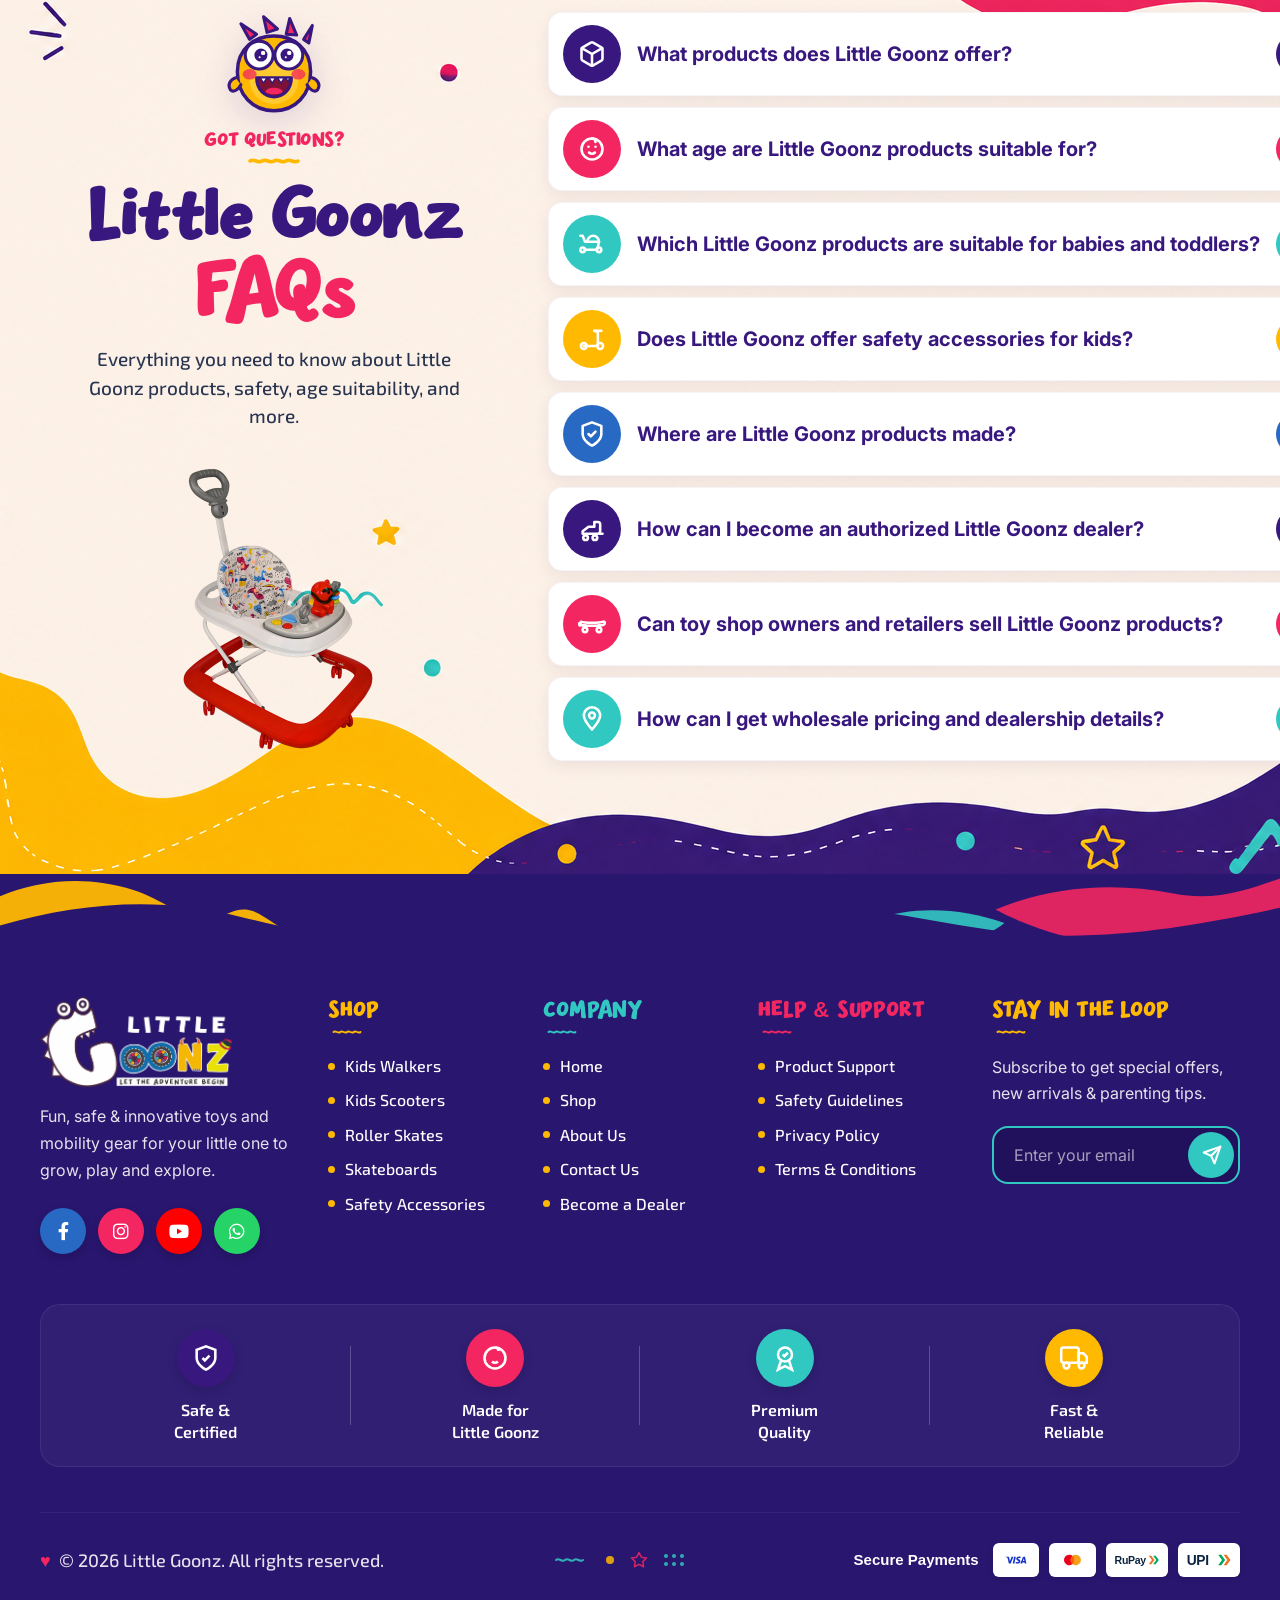
==== commit 1ec46bbb: "optimize" ====
--- a/index.html
+++ b/index.html
@@ -2,1540 +2,64 @@
 <html lang="zxx">
 
 <head>
-    <!-- Meta -->
-    <meta charset="utf-8">
+
+    <meta charset="UTF-8">
     <meta http-equiv="X-UA-Compatible" content="IE=edge">
     <meta name="viewport" content="width=device-width, initial-scale=1.0, maximum-scale=1">
-    <meta name="description" content="">
+    <meta name="description" content="Discover Little Goonz toys and mobility gear, including kids walkers, scooters, roller skates, skateboards and safety accessories.">
     <meta name="keywords" content="">
     <meta name="author" content="Awaiken">
-    <!-- Page Title -->
+
     <title>Little-Goonz</title>
-    <!-- Favicon Icon -->
+
     <link rel="shortcut icon" type="image/x-icon" href="images/logofav.png">
-    <!-- Google Fonts Css-->
+    <link rel="dns-prefetch" href="https://fonts.googleapis.com">
+    <link rel="dns-prefetch" href="https://fonts.gstatic.com">
+    <link rel="preload" href="fonts/IT Pimo Demo.otf" as="font" type="font/otf" crossorigin>
+    <link rel="preconnect" href="https://elfsightcdn.com">
+    <link rel="dns-prefetch" href="https://elfsightcdn.com">
+
     <link rel="preconnect" href="https://fonts.googleapis.com">
     <link rel="preconnect" href="https://fonts.gstatic.com" crossorigin="">
     <link
         href="https://fonts.googleapis.com/css2?family=Inter:ital,opsz,wght@0,14..32,100..900;1,14..32,100..900&family=Mouse+Memoirs&display=swap"
         rel="stylesheet">
-    <!-- Bootstrap Css -->
+
     <link href="css/bootstrap.min.css" rel="stylesheet" media="screen">
-    <!-- SlickNav Css -->
+
     <link href="css/slicknav.min.css" rel="stylesheet">
-    <!-- Swiper Css -->
+
     <link rel="stylesheet" href="css/swiper-bundle.min.css">
-    <!-- Font Awesome Icon Css-->
+
     <link href="css/all.min.css" rel="stylesheet" media="screen">
-    <!-- Animated Css -->
-    <link href="css/animate.css" rel="stylesheet">
-    <!-- Magnific Popup Core Css File -->
-    <link rel="stylesheet" href="css/magnific-popup.css">
-    <!-- Mouse Cursor Css File -->
-    <link rel="stylesheet" href="css/mousecursor.css">
-    <!-- Main Custom Css -->
-    <link href="css/custom.css" rel="stylesheet" media="screen">
-
-    <!-- Little Goonz FAQ Custom Styles -->
-    <style>
-        /* ==========================================================================
-           Little Goonz FAQ Section - High Fidelity Recreation
-           ========================================================================== */
-        .little-goonz-faq-section {
-            position: relative;
-            width: 100%;
-            min-height: 1024px;
-            background-color: #FFF8EE;
-            background-image: url('images/faq.png');
-            background-repeat: no-repeat;
-            background-position: center center;
-            background-size: cover;
-            padding: 70px 0 80px 0;
-            overflow: hidden;
-            box-sizing: border-box;
-            font-family: 'Fredoka', 'Inter', sans-serif;
-            display: flex;
-            align-items: center;
-        }
-
-        .faq-canvas-container {
-            max-width: 1420px;
-            width: 100%;
-            margin: 0 auto;
-            padding: 0 60px;
-            box-sizing: border-box;
-            position: relative;
-        }
-
-        .faq-two-column-row {
-            display: flex;
-            flex-direction: row;
-            align-items: center;
-            justify-content: space-between;
-            gap: 65px;
-            width: 100%;
-        }
-
-        /* Left Column: Introduction & Mascot */
-        .faq-left-intro-column {
-            flex: 0 0 39%;
-            max-width: 490px;
-            display: flex;
-            flex-direction: column;
-            align-items: center;
-            text-align: center;
-            position: relative;
-        }
-
-        /* Mascot Creature SVG Box */
-        .faq-mascot-wrapper {
-            width: 122px;
-            height: auto;
-            margin: 0 auto 10px auto;
-            display: flex;
-            justify-content: center;
-            filter: drop-shadow(0 8px 18px rgba(56, 23, 127, 0.16));
-            transition: transform 0.35s cubic-bezier(0.34, 1.56, 0.64, 1);
-            cursor: pointer;
-        }
-
-        .faq-mascot-wrapper:hover {
-            transform: translateY(-5px) scale(1.06);
-        }
-
-        .faq-mascot-svg {
-            width: 100%;
-            height: auto;
-            display: block;
-        }
-
-        /* Uppercase Tag Label */
-
-
-        /* Decorative Yellow Squiggle */
-        .faq-squiggle-decoration {
-            margin: 0 auto 14px auto;
-            display: flex;
-            justify-content: center;
-            align-items: center;
-        }
-
-        /* Primary Oversized Two-Line Heading */
-        .faq-hero-heading {
-            margin: 0 0 16px 0;
-            text-align: center;
-            line-height: 0.96;
-        }
-
-
-
-
-        /* Lower Left Product Photograph */
-        .faq-product-foreground {
-            width: 300px;
-            max-width: 100%;
-            margin: 0 auto;
-            position: relative;
-        }
-
-        .faq-product-foreground img {
-            width: 100%;
-            height: auto;
-            display: block;
-            mix-blend-mode: multiply;
-            transition: transform 0.45s cubic-bezier(0.34, 1.56, 0.64, 1);
-        }
-
-        .faq-product-foreground:hover img {
-            transform: translateY(-6px) scale(1.035);
-        }
-
-        /* Right Column: FAQ Accordion Stack */
-        .faq-right-accordion-column {
-            flex: 0 0 59%;
-            max-width: 820px;
-            display: flex;
-            flex-direction: column;
-            gap: 11px;
-            box-sizing: border-box;
-            position: relative;
-            z-index: 3;
-        }
-
-        /* FAQ Accordion Card */
-        .faq-accordion-card {
-            background: #FFFFFF;
-            border-radius: 14px;
-            box-shadow: 0 5px 15px rgba(55, 35, 90, 0.08);
-            transition: box-shadow 0.3s ease, transform 0.25s ease, border-color 0.25s ease;
-            border: 1px solid rgba(56, 23, 127, 0.05);
-            overflow: hidden;
-            width: 100%;
-        }
-
-        .faq-accordion-card:hover {
-            box-shadow: 0 8px 24px rgba(55, 35, 90, 0.12);
-            transform: translateY(-2px);
-        }
-
-        .faq-card-header-btn {
-            display: flex;
-            align-items: center;
-            height: 88px;
-            padding: 0 34px 0 16px;
-            cursor: pointer;
-            user-select: none;
-            box-sizing: border-box;
-            width: 100%;
-            background: transparent;
-            border: none;
-            text-align: left;
-        }
-
-        .faq-card-header-btn:focus-visible {
-            outline: 2px solid #38177F;
-            outline-offset: -2px;
-        }
-
-        /* Left Circular Icon Container */
-        .faq-icon-circle-box {
-            width: 66px;
-            height: 66px;
-            border-radius: 50%;
-            flex-shrink: 0;
-            display: flex;
-            align-items: center;
-            justify-content: center;
-            margin-right: 20px;
-            transition: transform 0.35s cubic-bezier(0.34, 1.56, 0.64, 1);
-            color: #FFFFFF;
-        }
-
-        .faq-icon-circle-box svg {
-            width: 34px;
-            height: 34px;
-            stroke: #FFFFFF;
-            fill: none;
-            stroke-width: 2.2;
-            stroke-linecap: round;
-            stroke-linejoin: round;
-        }
-
-        /* Center Question Typography */
-        .faq-question-label {
-            font-family: 'Fredoka', 'Inter', sans-serif;
-            font-size: 22px;
-            font-weight: 700;
-            color: #38177F;
-            line-height: 1.25;
-            margin: 0;
-            flex: 1;
-            white-space: nowrap;
-            overflow: hidden;
-            text-overflow: ellipsis;
-            text-align: left;
-        }
-
-        /* Right Circular Plus Button */
-        .faq-plus-circle-btn {
-            width: 46px;
-            height: 46px;
-            border-radius: 50%;
-            flex-shrink: 0;
-            display: flex;
-            align-items: center;
-            justify-content: center;
-            margin-left: 16px;
-            color: #FFFFFF;
-            transition: transform 0.35s cubic-bezier(0.34, 1.56, 0.64, 1), background-color 0.3s ease;
-        }
-
-        .faq-plus-circle-btn svg {
-            width: 24px;
-            height: 24px;
-            stroke: #FFFFFF;
-            fill: none;
-            stroke-width: 3;
-            stroke-linecap: round;
-            stroke-linejoin: round;
-            transition: transform 0.35s cubic-bezier(0.34, 1.56, 0.64, 1);
-        }
-
-        /* Color Sequence Themes */
-        .faq-theme-purple .faq-icon-circle-box,
-        .faq-theme-purple .faq-plus-circle-btn {
-            background-color: #38177F;
-        }
-
-        .faq-theme-pink .faq-icon-circle-box,
-        .faq-theme-pink .faq-plus-circle-btn {
-            background-color: #F32661;
-        }
-
-        .faq-theme-turquoise .faq-icon-circle-box,
-        .faq-theme-turquoise .faq-plus-circle-btn {
-            background-color: #32C8C2;
-        }
-
-        .faq-theme-yellow .faq-icon-circle-box,
-        .faq-theme-yellow .faq-plus-circle-btn {
-            background-color: #FFB900;
-        }
-
-        .faq-theme-blue .faq-icon-circle-box,
-        .faq-theme-blue .faq-plus-circle-btn {
-            background-color: #2869C4;
-        }
-
-        /* Accordion Collapsible Content */
-        .faq-accordion-drawer {
-            max-height: 0;
-            overflow: hidden;
-            transition: max-height 0.4s cubic-bezier(0.16, 1, 0.3, 1), opacity 0.3s ease;
-            opacity: 0;
-        }
-
-        .faq-drawer-inner-content {
-            padding: 0 34px 22px 102px;
-        }
-
-        .faq-drawer-inner-content p {
-            font-family: 'Fredoka', 'Inter', sans-serif;
-            font-size: 17px;
-            font-weight: 500;
-            line-height: 1.6;
-            color: #4a5568;
-            margin: 0;
-        }
-
-        /* Active Expanded State */
-        .faq-accordion-card.active {
-            border-color: rgba(56, 23, 127, 0.14);
-            box-shadow: 0 8px 24px rgba(55, 35, 90, 0.12);
-        }
-
-        .faq-accordion-card.active .faq-plus-circle-btn svg {
-            transform: rotate(45deg);
-        }
-
-        .faq-accordion-card.active .faq-icon-circle-box {
-            transform: scale(1.05);
-        }
-
-        .faq-accordion-card.active .faq-accordion-drawer {
-            max-height: 250px;
-            opacity: 1;
-        }
-
-        /* Responsive Breakpoints */
-        @media (max-width: 1280px) {
-            .faq-canvas-container {
-                padding: 0 40px;
-            }
-
-            .faq-two-column-row {
-                gap: 40px;
-            }
-
-            .faq-heading-line-brand {
-                font-size: 72px;
-            }
-
-            .faq-heading-line-accent {
-                font-size: 78px;
-            }
-
-            .faq-question-label {
-                font-size: 20px;
-            }
-
-            .faq-card-header-btn {
-                height: 82px;
-                padding: 0 28px 0 14px;
-            }
-
-            .faq-icon-circle-box {
-                width: 58px;
-                height: 58px;
-                margin-right: 16px;
-            }
-
-            .faq-icon-circle-box svg {
-                width: 28px;
-                height: 28px;
-            }
-
-            .faq-plus-circle-btn {
-                width: 42px;
-                height: 42px;
-            }
-
-            .faq-plus-circle-btn svg {
-                width: 20px;
-                height: 20px;
-            }
-
-            .faq-drawer-inner-content {
-                padding: 0 28px 20px 88px;
-            }
-        }
-
-        @media (max-width: 991px) {
-            .little-goonz-faq-section {
-                min-height: auto;
-                padding: 60px 0 70px 0;
-            }
-
-            .faq-canvas-container {
-                padding: 0 24px;
-            }
-
-            .faq-two-column-row {
-                flex-direction: column;
-                align-items: center;
-                gap: 45px;
-            }
-
-            .faq-left-intro-column {
-                flex: 0 0 100%;
-                max-width: 600px;
-                width: 100%;
-            }
-
-            .faq-right-accordion-column {
-                flex: 0 0 100%;
-                max-width: 100%;
-                width: 100%;
-            }
-
-            .faq-question-label {
-                white-space: normal;
-                font-size: 18px;
-            }
-
-            .faq-drawer-inner-content {
-                padding: 0 24px 18px 24px;
-            }
-        }
-
-        @media (max-width: 767px) {
-            .little-goonz-faq-section {
-                padding: 45px 0 55px 0;
-            }
-
-            .faq-canvas-container {
-                padding: 0 16px;
-            }
-
-            .faq-mascot-wrapper {
-                width: 95px;
-                margin-bottom: 8px;
-            }
-
-            .faq-uptitle-label {
-                font-size: 16px;
-                letter-spacing: 2.5px;
-            }
-
-            .faq-heading-line-brand {
-                font-size: 52px;
-            }
-
-            .faq-heading-line-accent {
-                font-size: 58px;
-            }
-
-            .faq-product-foreground {
-                width: 220px;
-                margin-bottom: 15px;
-            }
-
-            .faq-card-header-btn {
-                height: 72px;
-                padding: 0 16px 0 12px;
-            }
-
-            .faq-icon-circle-box {
-                width: 50px;
-                height: 50px;
-                margin-right: 12px;
-            }
-
-            .faq-icon-circle-box svg {
-                width: 24px;
-                height: 24px;
-            }
-
-            .faq-question-label {
-                font-size: 15px;
-            }
-
-            .faq-plus-circle-btn {
-                width: 38px;
-                height: 38px;
-                margin-left: 10px;
-            }
-
-            .faq-plus-circle-btn svg {
-                width: 18px;
-                height: 18px;
-            }
-
-            .faq-drawer-inner-content {
-                padding: 0 16px 16px 16px;
-            }
-
-            .faq-drawer-inner-content p {
-                font-size: 14px;
-            }
-        }
-    </style>
-    <!-- Reference navbar styles: scoped to this header only. -->
-    <style>
-        .topbar.branded-topbar {
-            padding: 4px 0;
-        }
-
-        .branded-topbar .topbar-content-info {
-            min-height: 32px;
-            gap: 24px;
-        }
-
-        .branded-topbar .topbar-contact {
-            min-width: 0;
-            flex-wrap: wrap;
-            gap: 6px 24px;
-        }
-
-        .branded-topbar .topbar-contact a {
-            white-space: nowrap;
-        }
-
-        .branded-topbar .topbar-partner-logo {
-            display: block;
-            flex: 0 0 auto;
-            width: 112px;
-            height: 32px;
-            object-fit: contain;
-        }
-
-        @media (max-width: 767px) {
-            .branded-topbar .container {
-                padding-right: 16px;
-                padding-left: 16px;
-            }
-
-            .branded-topbar .topbar-content-info {
-                justify-content: space-between;
-                gap: 12px;
-            }
-
-            .branded-topbar .topbar-contact {
-                flex-direction: column;
-                align-items: flex-start;
-                gap: 3px;
-            }
-
-            .branded-topbar .topbar-contact a {
-                font-size: 13px !important;
-                line-height: 1.3;
-            }
-
-            .branded-topbar .topbar-contact a:nth-child(2) {
-                display: inline-block;
-            }
-
-            .branded-topbar .topbar-partner-logo {
-                width: 92px;
-                height: 28px;
-            }
-        }
-
-        header.reference-navbar {
-            background: #fafafa;
-            border-radius: 4px;
-        }
-
-        header.reference-navbar .header-sticky {
-            isolation: isolate;
-            background: #fafafa;
-            background-image: none;
-            border-radius: 4px;
-            box-shadow: inset 0 0 0 1px #e5e5e5;
-        }
-
-        header.reference-navbar .header-sticky::before {
-            content: '';
-            position: absolute;
-            top: 1px;
-            left: 0;
-            width: clamp(198px, 20.372vw, 274px);
-            height: 76px;
-            border-radius: 4px 0 0 4px;
-            background: url("data:image/svg+xml,%3Csvg xmlns='http://www.w3.org/2000/svg' viewBox='0 0 274 76' preserveAspectRatio='none'%3E%3Cpath d='M0 0H220C247 13 266 39 274 76H0Z' fill='%23ffde3f'/%3E%3C/svg%3E") center / 100% 100% no-repeat;
-            pointer-events: none;
-            z-index: -1;
-        }
-
-        header.reference-navbar .navbar {
-            max-width: none;
-            min-height: 78px;
-            margin: 0;
-            padding: 0 24px 0 0;
-            gap: 21px;
-            flex-wrap: nowrap;
-        }
-
-        header.reference-navbar .header-action-box {
-            position: relative;
-            flex: 0 0 clamp(198px, 20.372vw, 274px);
-            width: auto;
-            max-width: none;
-            margin: 0;
-            padding: 0;
-        }
-
-        header.reference-navbar .navbar-brand {
-            position: relative;
-            width: 130px;
-            margin: 0 0 0 clamp(26px, 4.46vw, 60px);
-            padding: 0;
-        }
-
-        header.reference-navbar .navbar-brand img {
-            display: block;
-            width: 130px;
-            height: 62px;
-            max-width: none;
-            object-fit: contain;
-            filter: drop-shadow(0 2px 1px rgba(52, 35, 101, .25));
-        }
-
-        /* Give the existing logo's white LITTLE lettering the reference's purple ink. */
-        header.reference-navbar .navbar-brand::before {
-            content: '';
-            position: absolute;
-            inset: 0;
-            background: #342365;
-            -webkit-mask: url('images/companyslide1.png') center / contain no-repeat;
-            mask: url('images/companyslide1.png') center / contain no-repeat;
-            clip-path: inset(18% 0 58% 42%);
-            pointer-events: none;
-            z-index: 1;
-        }
-
-        header.reference-navbar .header-logo-spark {
-            position: absolute;
-            top: 1px;
-            left: calc(clamp(26px, 4.46vw, 60px) + 138px);
-            width: 21px;
-            height: 28px;
-            pointer-events: none;
-        }
-
-        header.reference-navbar .main-menu {
-            flex: 1 1 auto;
-            align-self: stretch;
-            min-width: 0;
-            width: auto;
-            gap: 12px;
-            border: 0;
-            padding: 0;
-            background: transparent;
-        }
-
-        header.reference-navbar .navbar-collapse {
-            flex: 0 0 auto;
-            width: auto;
-            max-width: none;
-            margin: 0;
-            padding: 0;
-        }
-
-        header.reference-navbar .nav-menu-wrapper {
-            flex: 0 0 auto;
-            margin: 0;
-        }
-
-        header.reference-navbar #menu {
-            gap: 10px;
-            margin: 0;
-            padding: 0;
-            flex-wrap: nowrap;
-        }
-
-        header.reference-navbar #menu>li {
-            --menu-pill: #ed1050;
-            --menu-ink: #fff;
-            --menu-width: 85px;
-            margin: 0;
-            padding: 0;
-        }
-
-        header.reference-navbar #menu>li:nth-child(2) {
-            --menu-pill: #8dcbff;
-            --menu-ink: #101010;
-            --menu-width: 89px;
-        }
-
-        header.reference-navbar #menu>li:nth-child(3) {
-            --menu-pill: #ff7c24;
-            --menu-width: 96px;
-        }
-
-        header.reference-navbar #menu>li:nth-child(4) {
-            --menu-pill: #c0dc39;
-            --menu-ink: #101010;
-            --menu-width: 108px;
-        }
-
-        header.reference-navbar #menu>li:nth-child(5) {
-            --menu-pill: #a2e0e2;
-            --menu-ink: #101010;
-            --menu-width: 98px;
-        }
-
-        header.reference-navbar #menu>li:nth-child(6) {
-            --menu-pill: #c797f7;
-            --menu-ink: #101010;
-            --menu-width: 152px;
-        }
-
-        header.reference-navbar #menu>li>.nav-link {
-            display: inline-flex;
-            align-items: center;
-            justify-content: center;
-            min-width: 0;
-            width: var(--menu-width);
-            min-height: 38px;
-            padding: 0 14px !important;
-            border: 0;
-            border-radius: 999px;
-            background: var(--menu-pill);
-            color: var(--menu-ink);
-            font-family: var(--accent-font);
-            font-size: 16px;
-            font-weight: 400;
-            line-height: 1;
-            letter-spacing: 0;
-            text-transform: none;
-            white-space: nowrap;
-            box-shadow: 0 3px 5px rgba(0, 0, 0, .12), inset 0 1px 2px rgba(255, 255, 255, .18);
-            transition: transform .2s ease, box-shadow .2s ease, filter .2s ease;
-        }
-
-        header.reference-navbar #menu>li>.nav-link[href="become-a-dealer.html"] {
-            width: max-content;
-            min-width: 152px;
-            padding: 0 20px !important;
-        }
-
-        header.reference-navbar .nav-link::before {
-            content: none;
-        }
-
-        header.reference-navbar #menu>.submenu>.nav-link::after {
-            content: '';
-            width: 6px;
-            height: 6px;
-            margin: -3px 0 0 8px;
-            border-right: 1.5px solid currentColor;
-            border-bottom: 1.5px solid currentColor;
-            transform: rotate(45deg);
-        }
-
-        header.reference-navbar #menu>li>.nav-link:hover,
-        header.reference-navbar #menu>li>.nav-link:focus-visible {
-            color: var(--menu-ink);
-            transform: translateY(-1px);
-            filter: brightness(1.03);
-            box-shadow: 0 4px 7px rgba(0, 0, 0, .16);
-        }
-
-        header.reference-navbar a:focus-visible {
-            outline: 2px solid #342365;
-            outline-offset: 3px;
-        }
-
-        header.reference-navbar #menu>li>ul {
-            top: calc(100% + 9px);
-            border: 1px solid #e5e5e5;
-            padding: 7px 0;
-        }
-
-        /* The invisible bridge keeps the dropdown open while crossing the gap. */
-        header.reference-navbar #menu>li>ul::before {
-            content: '';
-            position: absolute;
-            top: -10px;
-            left: 0;
-            width: 100%;
-            height: 10px;
-        }
-
-        header.reference-navbar #menu li:focus-within>ul {
-            visibility: visible;
-            opacity: 1;
-            transform: scale(1);
-        }
-
-        header.reference-navbar #menu ul .nav-link {
-            font-size: 17px;
-            line-height: 1.3;
-            letter-spacing: 0;
-            text-transform: none;
-        }
-
-        header.reference-navbar .header-nav-tools {
-            position: relative;
-            display: flex;
-            align-items: center;
-            justify-content: flex-end;
-            flex: 0 0 350px;
-            align-self: stretch;
-            gap: 10px;
-            margin-left: auto;
-        }
-
-        header.reference-navbar .header-nav-tools::before {
-            content: '';
-            position: absolute;
-            top: 1px;
-            bottom: 1px;
-            left: -52px;
-            right: -23px;
-            border-radius: 0 4px 4px 0;
-            background: url("data:image/svg+xml,%3Csvg xmlns='http://www.w3.org/2000/svg' viewBox='0 0 426 76' preserveAspectRatio='none'%3E%3Cpath d='M0 0H426V76H82C44 68 15 43 0 0Z' fill='%230080b2'/%3E%3C/svg%3E") center / 100% 100% no-repeat;
-            pointer-events: none;
-            z-index: -1;
-        }
-
-        header.reference-navbar .header-plane-doodle {
-            flex: 0 0 86px;
-            width: 86px;
-            height: 54px;
-            pointer-events: none;
-        }
-
-        header.reference-navbar .header-shop-cta {
-            justify-content: center;
-            width: 132px;
-            min-height: 38px;
-            gap: 9px;
-            padding: 0 14px;
-            border-radius: 999px;
-            background: #fff;
-            color: #f51158;
-            font-family: var(--accent-font);
-            font-size: 16px;
-            font-weight: 400;
-            line-height: 1;
-            letter-spacing: 0;
-            white-space: nowrap;
-            box-shadow: inset 0 1px 2px rgba(0, 0, 0, .06);
-        }
-
-        header.reference-navbar .header-shop-cta i {
-            font-size: 13px;
-        }
-
-        header.reference-navbar .header-shop-cta:hover,
-        header.reference-navbar .header-shop-cta:focus-visible {
-            color: #f51158;
-            background: #fff;
-            transform: translateY(-1px);
-            box-shadow: 0 3px 6px rgba(0, 0, 0, .12);
-        }
-
-        header.reference-navbar .header-nav-social {
-            display: flex;
-            align-items: center;
-            justify-content: space-between;
-            flex: 0 0 104px;
-            height: 31px;
-            margin-left: 6px;
-            padding-left: 17px;
-            border-left: 1px solid rgba(255, 255, 255, .36);
-        }
-
-        header.reference-navbar .header-nav-social a {
-            display: inline-flex;
-            align-items: center;
-            justify-content: center;
-            width: 20px;
-            min-height: 31px;
-            color: #fff;
-            font-size: 15px;
-            line-height: 1;
-            transition: transform .2s ease;
-        }
-
-        header.reference-navbar .header-nav-social a:hover {
-            transform: translateY(-1px);
-        }
-
-        @media (min-width: 1200px) {
-            header.reference-navbar .navbar-collapse {
-                display: flex !important;
-                position: static;
-                flex: 1 1 auto;
-                min-width: 0;
-                justify-content: center;
-                /* Balance the logo gap and the blue panel's curved leading edge. */
-                padding-right: 61px;
-                transform: none;
-            }
-
-            header.reference-navbar .responsive-menu,
-            header.reference-navbar .navbar-toggle {
-                display: none;
-            }
-        }
-
-        @media (min-width: 1200px) and (max-width: 1459px) {
-            header.reference-navbar .header-nav-tools {
-                flex-basis: 264px;
-            }
-
-            header.reference-navbar .header-plane-doodle {
-                display: none;
-            }
-        }
-
-        @media (min-width: 1200px) and (max-width: 1330px) {
-            header.reference-navbar .navbar {
-                gap: 16px;
-                padding-right: 20px;
-            }
-
-            header.reference-navbar .navbar-collapse {
-                padding-right: 56px;
-            }
-
-            header.reference-navbar .header-action-box,
-            header.reference-navbar .header-sticky::before {
-                width: 178px;
-            }
-
-            header.reference-navbar .header-action-box {
-                flex-basis: 178px;
-            }
-
-            header.reference-navbar .navbar-brand {
-                margin-left: 24px;
-            }
-
-            header.reference-navbar .header-logo-spark {
-                display: none;
-            }
-
-            header.reference-navbar #menu {
-                gap: 8px;
-            }
-
-            header.reference-navbar #menu>li>.nav-link {
-                width: calc(var(--menu-width) - 9px);
-                font-size: 15px;
-                padding: 0 10px !important;
-            }
-
-            header.reference-navbar .header-nav-tools {
-                flex-basis: 264px;
-            }
-
-            header.reference-navbar .header-nav-tools::before {
-                right: -19px;
-            }
-
-            header.reference-navbar .header-plane-doodle {
-                display: none;
-            }
-        }
-
-        @media (max-width: 1199px) {
-            header.reference-navbar .navbar {
-                padding: 0 20px;
-                gap: 16px;
-            }
-
-            header.reference-navbar .header-sticky::before {
-                width: 210px;
-            }
-
-            header.reference-navbar .header-action-box {
-                flex: 0 0 auto;
-            }
-
-            header.reference-navbar .navbar-brand {
-                margin-left: 4px;
-            }
-
-            header.reference-navbar .header-logo-spark {
-                left: 142px;
-            }
-
-            header.reference-navbar .main-menu {
-                justify-content: flex-end;
-            }
-
-            header.reference-navbar .navbar-collapse {
-                display: none !important;
-            }
-
-            header.reference-navbar .header-nav-tools {
-                flex: 0 0 auto;
-                min-height: 78px;
-            }
-
-            header.reference-navbar .header-nav-tools::before {
-                left: -70px;
-                right: -19px;
-            }
-
-            header.reference-navbar .header-plane-doodle {
-                display: none;
-            }
-
-            header.reference-navbar .navbar-toggle {
-                display: block;
-                margin-left: 2px;
-            }
-
-            header.reference-navbar .slicknav_btn {
-                width: 38px;
-                height: 38px;
-                border-radius: 50%;
-                background: rgba(255, 255, 255, .15);
-            }
-
-            header.reference-navbar .slicknav_icon {
-                width: 22px;
-                height: 17px;
-                margin: 0;
-            }
-
-            header.reference-navbar .responsive-menu {
-                display: block;
-            }
-
-            header.reference-navbar .slicknav_menu {
-                position: absolute;
-                width: 100%;
-                background: transparent;
-                padding: 0;
-            }
-
-            header.reference-navbar .slicknav_nav {
-                max-height: calc(100vh - 140px);
-                max-height: calc(100dvh - 140px);
-                overflow-y: auto;
-                margin: 0;
-                padding: 8px 16px 16px;
-                border: 1px solid #e5e5e5;
-                border-top: 0;
-                background: #fafafa;
-                box-shadow: 0 8px 12px rgba(0, 0, 0, .1);
-            }
-
-            header.reference-navbar .slicknav_nav>li {
-                margin: 8px 0 0;
-            }
-
-            header.reference-navbar .slicknav_nav>li>a {
-                min-height: 44px;
-                margin: 0;
-                padding: 12px 18px;
-                border-radius: 24px !important;
-                background: #ed1050;
-                color: #fff;
-                font-family: var(--accent-font);
-                font-size: 18px;
-                line-height: 20px;
-                text-transform: none;
-                box-shadow: 0 2px 4px rgba(0, 0, 0, .1);
-            }
-
-            header.reference-navbar .slicknav_nav>li:nth-child(2)>a {
-                background: #8dcbff;
-                color: #101010;
-            }
-
-            header.reference-navbar .slicknav_nav>li:nth-child(3)>a {
-                background: #ff7c24;
-            }
-
-            header.reference-navbar .slicknav_nav>li:nth-child(4)>a {
-                background: #c0dc39;
-                color: #101010;
-            }
-
-            header.reference-navbar .slicknav_nav>li:nth-child(5)>a {
-                background: #a2e0e2;
-                color: #101010;
-            }
-
-            header.reference-navbar .slicknav_nav>li:nth-child(6)>a {
-                background: #c797f7;
-                color: #101010;
-            }
-
-            header.reference-navbar .slicknav_nav .slicknav_row>a {
-                color: inherit;
-                font-size: inherit;
-                padding: 0;
-                line-height: inherit;
-                text-transform: none;
-            }
-
-            header.reference-navbar .slicknav_arrow::after {
-                color: #101010;
-            }
-
-            header.reference-navbar .slicknav_nav ul {
-                margin: 6px 0 0;
-            }
-
-            header.reference-navbar .slicknav_nav ul li a {
-                padding: 10px 24px;
-                color: #342365;
-                font-family: var(--accent-font);
-                font-size: 17px;
-                text-transform: none;
-            }
-
-            header.reference-navbar .slicknav_nav ul li a:hover {
-                background: #f0f0f0;
-            }
-        }
-
-        @media (max-width: 599px) {
-            header.reference-navbar .navbar {
-                padding: 0 12px;
-                gap: 10px;
-            }
-
-            header.reference-navbar .header-sticky::before {
-                width: 164px;
-            }
-
-            header.reference-navbar .navbar-brand {
-                width: 112px;
-                margin-left: 0;
-            }
-
-            header.reference-navbar .navbar-brand img {
-                width: 112px;
-                height: 62px;
-            }
-
-            header.reference-navbar .header-logo-spark {
-                display: none;
-            }
-
-            header.reference-navbar .header-nav-tools {
-                gap: 8px;
-            }
-
-            header.reference-navbar .header-nav-tools::before {
-                left: -10px;
-                right: -11px;
-            }
-
-            header.reference-navbar .header-shop-cta {
-                width: 122px;
-                min-height: 38px;
-                padding: 0 10px;
-                font-size: 15px;
-            }
-
-            header.reference-navbar .header-nav-social {
-                position: absolute;
-                display: none;
-                top: 78px;
-                right: -11px;
-                width: 104px;
-                height: 38px;
-                margin: 0;
-                padding: 0 12px;
-                border: 0;
-                border-radius: 0 0 0 16px;
-                background: #0080b2;
-            }
-
-            header.reference-navbar .header-nav-social a {
-                min-height: 38px;
-            }
-
-            header.reference-navbar:has(.slicknav_open) .header-nav-social {
-                display: flex;
-                z-index: 1;
-            }
-
-            header.reference-navbar .slicknav_nav {
-                padding-top: 38px;
-            }
-        }
-
-        @media (prefers-reduced-motion: reduce) {
-            header.reference-navbar a {
-                transition: none !important;
-            }
-        }
-    </style>
-    <!-- Adventure steps card enhancements: scoped to this section only. -->
-    <style>
-        .adventure-steps-section .adventure-steps-cards {
-            display: grid;
-            grid-template-columns: repeat(3, minmax(0, 1fr));
-            gap: 30px;
-            width: min(100%, 1170px);
-            margin-inline: auto;
-            align-items: stretch;
-        }
-
-        .adventure-steps-section .adventure-step-card {
-            display: flex;
-            flex-direction: column;
-            width: 100%;
-            min-width: 0;
-            max-width: none;
-            padding: 104px 25px 32px;
-            border-width: 2px;
-            border-radius: 35px;
-            box-shadow: 0 12px 30px rgba(0, 0, 0, .045);
-            transition: transform .3s ease, box-shadow .3s ease;
-            isolation: isolate;
-        }
-
-        .adventure-steps-section .step-card-01 { --step-accent: #FFB800; }
-        .adventure-steps-section .step-card-02 { --step-accent: #E91E63; }
-        .adventure-steps-section .step-card-03 { --step-accent: #00B4D8; }
-
-        .adventure-steps-section .adventure-step-card::before {
-            content: '';
-            position: absolute;
-            top: 40px;
-            right: 29px;
-            width: 68px;
-            height: 28px;
-            border-top: 2px dashed var(--step-accent);
-            border-radius: 50%;
-            transform: rotate(-12deg);
-            opacity: .65;
-            pointer-events: none;
-        }
-
-        .adventure-steps-section .adventure-step-card::after {
-            content: '';
-            position: absolute;
-            top: 32px;
-            right: 26px;
-            width: 17px;
-            height: 17px;
-            background: var(--step-accent);
-            clip-path: polygon(50% 0, 62% 36%, 100% 50%, 62% 62%, 50% 100%, 38% 62%, 0 50%, 38% 36%);
-            transform: rotate(12deg);
-            pointer-events: none;
-        }
-
-        .adventure-steps-section .adventure-step-card .step-number {
-            top: 20px;
-            left: 26px;
-            font-size: 70px;
-            line-height: 1;
-        }
-
-        .adventure-steps-section .step-image-area {
-            display: block;
-            width: 100%;
-            min-height: 0;
-            margin: 0 auto 28px;
-            padding: 0;
-        }
-
-        .adventure-steps-section .adventure-image {
-            display: block;
-            width: 100%;
-            height: auto;
-            max-width: 100%;
-            max-height: none;
-            border-radius: 23px;
-            object-fit: contain;
-            box-shadow: 0 8px 20px rgba(0, 0, 0, .075);
-        }
-
-        .adventure-steps-section .step-content {
-            display: flex;
-            flex-direction: column;
-            flex: 1;
-            align-items: center;
-            padding-inline: 2px;
-        }
-
-        .adventure-steps-section .step-content h3 {
-            margin: 0 0 15px;
-            font-size: 28px;
-            line-height: 1.25;
-        }
-
-        .adventure-steps-section .step-content p {
-            max-width: 295px;
-            margin: 0;
-            font-size: 15px;
-            line-height: 1.75;
-            text-wrap: pretty;
-        }
-
-        @media (hover: hover) and (pointer: fine) {
-            .adventure-steps-section .adventure-step-card:hover {
-                transform: translateY(-6px);
-                box-shadow: 0 22px 38px rgba(0, 0, 0, .09);
-            }
-        }
-
-        @media (max-width: 1199px) and (min-width: 993px) {
-            .adventure-steps-section .adventure-steps-cards { gap: 22px; }
-            .adventure-steps-section .adventure-step-card { padding-inline: 20px; }
-            .adventure-steps-section .step-content h3 { font-size: 26px; }
-            .adventure-steps-section .step-content p { font-size: 14px; }
-        }
-
-        @media (max-width: 992px) {
-            .adventure-steps-section .adventure-steps-cards {
-                grid-template-columns: minmax(0, 1fr);
-                width: min(100%, 460px);
-                gap: 27px;
-            }
-            .adventure-steps-section .adventure-step-card { padding: 102px 28px 31px; }
-            .adventure-steps-section .step-content p { max-width: 350px; font-size: 16px; }
-        }
-
-        @media (max-width: 575px) {
-            .adventure-steps-section .adventure-steps-cards { gap: 25px; }
-            .adventure-steps-section .adventure-step-card {
-                padding: 86px 22px 28px;
-                border-radius: 30px;
-            }
-            .adventure-steps-section .adventure-step-card .step-number {
-                top: 16px;
-                left: 23px;
-                font-size: 58px;
-            }
-            .adventure-steps-section .adventure-step-card::before { top: 33px; right: 26px; width: 58px; }
-            .adventure-steps-section .adventure-step-card::after { top: 25px; right: 23px; width: 15px; height: 15px; }
-            .adventure-steps-section .adventure-image { border-radius: 20px; }
-            .adventure-steps-section .step-image-area { margin-bottom: 25px; }
-            .adventure-steps-section .step-content h3 { font-size: 28px; margin-bottom: 13px; }
-            .adventure-steps-section .step-content p { font-size: 15px; line-height: 1.75; }
-        }
-
-        @media (max-width: 359px) {
-            .adventure-steps-section .adventure-step-card { padding-inline: 18px; }
-            .adventure-steps-section .step-content h3 { font-size: 26px; }
-        }
-
-        @media (hover: none) {
-            .adventure-steps-section .adventure-step-card:hover {
-                transform: none;
-                box-shadow: 0 12px 30px rgba(0, 0, 0, .045);
-            }
-        }
-
-        @media (prefers-reduced-motion: reduce) {
-            .adventure-steps-section .adventure-step-card {
-                transition: none;
-            }
-            .adventure-steps-section .adventure-step-card:hover {
-                transform: none;
-                box-shadow: 0 12px 30px rgba(0, 0, 0, .045);
-            }
-        }
-    </style>
-
-    <!-- Instagram feed styling is limited to this section. -->
-    <style>
-        .little-goonz-instagram {
-            position: relative;
-            isolation: isolate;
-            padding: 76px 0 84px;
-            background-color: var(--primary-color);
-            background-image:
-                radial-gradient(ellipse at 8% 12%, rgba(229, 26, 81, .2), transparent 38%),
-                radial-gradient(ellipse at 94% 30%, rgba(45, 188, 175, .16), transparent 38%),
-                linear-gradient(180deg, #412675 0%, var(--primary-color) 100%);
-        }
-
-        .little-goonz-instagram::before,
-        .little-goonz-instagram::after {
-            content: "";
-            position: absolute;
-            z-index: -1;
-            pointer-events: none;
-        }
-
-        .little-goonz-instagram::before {
-            top: 72px;
-            left: 4%;
-            width: 70px;
-            height: 70px;
-            border: 12px solid rgba(45, 188, 175, .22);
-            border-radius: 50%;
-        }
-
-        .little-goonz-instagram::after {
-            top: 70px;
-            right: 6%;
-            width: 32px;
-            height: 32px;
-            background: var(--highlight-color);
-            clip-path: polygon(50% 0, 61% 35%, 100% 50%, 61% 65%, 50% 100%, 39% 65%, 0 50%, 39% 35%);
-            transform: rotate(12deg);
-            opacity: .8;
-        }
-
-        .little-goonz-instagram > .container {
-            max-width: 1200px;
-        }
-
-        .little-goonz-instagram .instagram-feed-intro {
-            max-width: 740px;
-            margin: 0 auto 38px;
-            text-align: center;
-        }
-
-        .little-goonz-instagram .instagram-feed-intro h2 {
-            margin: 0 0 16px;
-            color: var(--white-color);
-            font-family: var(--accent-font);
-            font-size: clamp(34px, 3.6vw, 52px);
-            line-height: 1.18;
-        }
-
-        .little-goonz-instagram .instagram-feed-intro h2 span {
-            color: var(--highlight-color);
-        }
-
-        .little-goonz-instagram .instagram-feed-intro p {
-            margin: 0 auto 24px;
-            max-width: 570px;
-            color: rgba(255, 255, 255, .88);
-            font-size: 16px;
-            line-height: 1.7;
-        }
-
-        .little-goonz-instagram .instagram-profile-link {
-            display: inline-flex;
-            align-items: center;
-            justify-content: center;
-            gap: 11px;
-            max-width: 100%;
-            padding: 14px 24px;
-            border: 1px solid var(--highlight-color);
-            border-radius: 999px;
-            background: var(--highlight-color);
-            color: var(--primary-color);
-            font-size: 15px;
-            font-weight: 700;
-            line-height: 1.4;
-            box-shadow: 0 6px 0 rgba(14, 6, 38, .24);
-            transition: transform .2s ease, box-shadow .2s ease;
-        }
-
-        .little-goonz-instagram .instagram-profile-link .fa-instagram {
-            color: var(--primary-color);
-            font-size: 23px;
-        }
-
-        .little-goonz-instagram .instagram-profile-link .fa-arrow-up-right-from-square {
-            font-size: 12px;
-        }
-
-        .little-goonz-instagram .instagram-profile-link:hover {
-            transform: translateY(-2px);
-            box-shadow: 0 8px 0 rgba(14, 6, 38, .24);
-        }
-
-        .little-goonz-instagram .instagram-profile-link:focus-visible {
-            outline: 3px solid var(--white-color);
-            outline-offset: 5px;
-        }
-
-        .little-goonz-instagram .instagram-feed-frame {
-            position: relative;
-            min-width: 0;
-            min-height: 180px;
-            padding: 30px;
-            border: 2px solid rgba(255, 255, 255, .7);
-            border-radius: 32px;
-            background: var(--secondary-color);
-            box-shadow: 0 22px 48px rgba(14, 6, 38, .18);
-        }
-
-        .little-goonz-instagram .elfsight-app-f9de96f4-b988-4b70-b885-2e015dd655ea {
-            width: 100%;
-            min-width: 0;
-        }
-
-        @media (max-width: 767px) {
-            .little-goonz-instagram {
-                padding: 48px 0 56px;
-            }
-
-            .little-goonz-instagram::before {
-                top: 28px;
-                left: 3%;
-                width: 36px;
-                height: 36px;
-                border-width: 7px;
-                opacity: .5;
-            }
-
-            .little-goonz-instagram::after {
-                top: 24px;
-                right: 5%;
-                width: 20px;
-                height: 20px;
-                opacity: .5;
-            }
-
-            .little-goonz-instagram .instagram-feed-intro {
-                margin-bottom: 30px;
-            }
-
-            .little-goonz-instagram .instagram-feed-intro p {
-                font-size: 15px;
-            }
-
-            .little-goonz-instagram .instagram-feed-frame {
-                padding: 20px 12px;
-                border-radius: 24px;
-            }
-        }
-
-        @media (prefers-reduced-motion: reduce) {
-            .little-goonz-instagram .instagram-profile-link {
-                transition: none;
-            }
-
-            .little-goonz-instagram .instagram-profile-link:hover {
-                transform: none;
-            }
-        }
-    </style>
+
+    <link href="css/animate.min.css" rel="stylesheet">
+
+    <link rel="stylesheet" href="css/magnific-popup.min.css">
+
+    <link rel="stylesheet" href="css/mousecursor.min.css">
+
+    <link rel="stylesheet" href="https://fonts.googleapis.com/css2?family=Exo+2:ital,wght@0,100..900;1,100..900&amp;display=swap">
+    <link href="css/custom.min.css" rel="stylesheet" media="screen">
+
+    <link rel="stylesheet" href="css/index.min.css">
+
+    <link rel="stylesheet" href="css/common.min.css">
+
+    <link rel="stylesheet" href="css/index-adventure.min.css">
+
+    <link rel="stylesheet" href="css/index-instagram.min.css">
 </head>
 
 <body>
 
-    <!-- Preloader Start -->
     <div class="preloader">
         <div class="loading-container">
             <div class="loading"></div>
-            <div id="loading-icon"><img src="images/logofav.png" alt=""></div>
+            <div id="loading-icon"><img src="images/logofav.png" alt="" decoding="async"></div>
         </div>
     </div>
-    <!-- Preloader End -->
-
-    <!-- Topbar Section Start -->
+
     <div class="topbar new-top branded-topbar">
         <div class="container">
             <div class="row align-items-center">
@@ -1547,31 +71,28 @@
                             <a href="mailto:hello@littlegoonz.com"><i class="fa-solid fa-envelope"></i>
                                 hello@littlegoonz.com</a>
                         </div>
-                        <img class="topbar-partner-logo" src="images/logo.png" alt="Bodygym">
+                        <img class="topbar-partner-logo" src="images/logo.png" alt="Bodygym" width="280" height="79" decoding="async" fetchpriority="high">
                     </div>
                 </div>
             </div>
         </div>
     </div>
-    <!-- Topbar Section End -->
-
-    <!-- Header Start -->
+
     <header class="main-header reference-navbar">
         <div class="header-sticky">
             <nav class="navbar navbar-expand-lg">
                 <div class="header-action-box">
-                    <!-- Logo Start -->
+
                     <a class="navbar-brand" href="./">
-                        <img src="images/companyslide1.png" alt="Logo">
+                        <img src="images/companyslide1.png" alt="Logo" width="3158" height="1483" decoding="async">
                     </a>
-                    <!-- Logo End -->
+
                     <svg class="header-logo-spark" viewBox="0 0 21 28" fill="none" aria-hidden="true">
                         <path d="M3 12L7 2M8 15L16 7M11 21L19 18M12 26L18 26" stroke="#ff5275" stroke-width="2.5"
                             stroke-linecap="round" />
                     </svg>
                 </div>
 
-                <!-- Main Menu Start -->
                 <div class="main-menu">
                     <div class="collapse navbar-collapse">
                         <div class="nav-menu-wrapper">
@@ -1591,7 +112,7 @@
                                                 Accessories</a></li>
                                     </ul>
                                 </li>
-                                
+
                                 <li class="nav-item"><a class="nav-link" href="about.html">About Us</a></li>
 
                                 <li class="nav-item"><a class="nav-link" href="contact.html">Contact Us</a></li>
@@ -1617,18 +138,16 @@
                         <div class="navbar-toggle"></div>
                     </div>
                 </div>
-                <!-- Main Menu End -->
+
             </nav>
             <div class="responsive-menu"></div>
         </div>
     </header>
-    <!-- Header End -->
-
-    <!-- Hero Slider Section Start -->
+
     <div class="hero-slider">
         <div class="swiper hero-swiper">
             <div class="swiper-wrapper">
-                <!-- Slide 1 Start -->
+
                 <div class="swiper-slide">
                     <div class="hero-slide" style="background-image: url('images/Joyful Baby Walker Playtime in a Cozy Nursery.webp');">
                         <div class="container">
@@ -1655,9 +174,7 @@
                         </div>
                     </div>
                 </div>
-                <!-- Slide 1 End -->
-
-                <!-- Slide 2 Start -->
+
                 <div class="swiper-slide">
                     <div class="hero-slide" style="background-image: url('images/Joyful Kids Scootering in the Golden Plaza.webp');">
                         <div class="container">
@@ -1683,9 +200,7 @@
                         </div>
                     </div>
                 </div>
-                <!-- Slide 2 End -->
-
-                <!-- Slide 3 Start -->
+
                 <div class="swiper-slide">
                     <div class="hero-slide hero-slide-3 " style="background-image: url('images/Golden-Hour Skatepark Adventure.webp');">
                         <div class="container">
@@ -1711,10 +226,9 @@
                         </div>
                     </div>
                 </div>
-                <!-- Slide 3 End -->
-            </div>
-
-            <!-- Navigation buttons -->
+
+            </div>
+
             <div class="hero-slider-navigation">
                 <div class="hero-swiper-button-prev swiper-button-prev">
                     <i class="fa-solid fa-chevron-left"></i>
@@ -1725,16 +239,14 @@
             </div>
         </div>
     </div>
-    <!-- Hero Slider Section End -->
-
-    <!-- Big Adventures Section Start -->
+
     <div class="big-adventures-section">
         <div class="container">
             <div class="row align-items-center">
                 <div class="col-lg-6 col-md-12">
                     <div class="adventures-mascot">
                         <div class="mascot-image">
-                            <img src="images/Colorful Kids’ Playtime Adventure.webp" alt="Little Goonz" class="mascot-img">
+                            <img src="images/Colorful Kids’ Playtime Adventure.webp" alt="Little Goonz" class="mascot-img" width="1463" height="1075" decoding="async" loading="lazy">
                         </div>
                     </div>
                 </div>
@@ -1773,32 +285,30 @@
             </div>
         </div>
     </div>
-    <!-- Big Adventures Section End -->
-
-    <!-- Our Collection Section Start -->
+
     <div class="our-collection">
         <div class="container">
             <div class="row section-row">
                 <div class="col-xl-12">
-                    <!-- Section Title Start -->
+
                     <div class="section-title section-title-center">
                         <span class="section-sub-title wow fadeInUp">Favorite Collections</span>
                         <h2 class="text-anime-style-2" data-cursor="-opaque">Explore Little Goonz Collections</h2>
                     </div>
-                    <!-- Section Title End -->
+
                 </div>
             </div>
 
             <div class="row">
                 <div class="col-lg-12">
-                    <!-- Collection Item List Start -->
+
                     <div class="collection-item-list">
-                        <!-- Collection Item Start -->
+
                         <div class="collection-item wow fadeInUp">
                             <div class="collection-item-image">
                                 <a href="kids-walkers.html" data-cursor-text="View">
                                     <figure class="image-anime">
-                                        <img src="images/exploreimg1.png" alt="">
+                                        <img src="images/exploreimg1.png" alt="" decoding="async" loading="lazy">
                                     </figure>
                                 </a>
                             </div>
@@ -1806,14 +316,12 @@
                                 <h3><a href="kids-walkers.html">Kids Walkers</a></h3>
                             </div>
                         </div>
-                        <!-- Collection Item End -->
-
-                        <!-- Collection Item Start -->
+
                         <div class="collection-item wow fadeInUp" data-wow-delay="0.2s">
                             <div class="collection-item-image">
                                 <a href="kids-scooters.html" data-cursor-text="View">
                                     <figure class="image-anime">
-                                        <img src="images/exploreimg2.png" alt="">
+                                        <img src="images/exploreimg2.png" alt="" decoding="async" loading="lazy">
                                     </figure>
                                 </a>
                             </div>
@@ -1821,14 +329,12 @@
                                 <h3><a href="kids-scooters.html">Kids Scooters</a></h3>
                             </div>
                         </div>
-                        <!-- Collection Item End -->
-
-                        <!-- Collection Item Start -->
+
                         <div class="collection-item wow fadeInUp" data-wow-delay="0.4s">
                             <div class="collection-item-image">
                                 <a href="roller-skates.html" data-cursor-text="View">
                                     <figure class="image-anime">
-                                        <img src="images/exploreimg3.png" alt="">
+                                        <img src="images/exploreimg3.png" alt="" decoding="async" loading="lazy">
                                     </figure>
                                 </a>
                             </div>
@@ -1836,14 +342,12 @@
                                 <h3><a href="roller-skates.html">Roller Skates</a></h3>
                             </div>
                         </div>
-                        <!-- Collection Item End -->
-
-                        <!-- Collection Item Start -->
+
                         <div class="collection-item wow fadeInUp" data-wow-delay="0.6s">
                             <div class="collection-item-image">
                                 <a href="skateboards.html" data-cursor-text="View">
                                     <figure class="image-anime">
-                                        <img src="images/exploreimg4.png" alt="">
+                                        <img src="images/exploreimg4.png" alt="" decoding="async" loading="lazy">
                                     </figure>
                                 </a>
                             </div>
@@ -1851,14 +355,12 @@
                                 <h3><a href="skateboards.html">Skateboards</a></h3>
                             </div>
                         </div>
-                        <!-- Collection Item End -->
-
-                        <!-- Collection Item Start -->
+
                         <div class="collection-item wow fadeInUp" data-wow-delay="0.8s">
                             <div class="collection-item-image">
                                 <a href="safety-accessories.html" data-cursor-text="View">
                                     <figure class="image-anime">
-                                        <img src="images/exploreimg5.png" alt="">
+                                        <img src="images/exploreimg5.png" alt="" decoding="async" loading="lazy">
                                     </figure>
                                 </a>
                             </div>
@@ -1866,252 +368,181 @@
                                 <h3><a href="safety-accessories.html">Safety Gear</a></h3>
                             </div>
                         </div>
-                        <!-- Collection Item End -->
-
-                        <!-- Collection Item Start -->
-                        <!-- <div class="collection-item wow fadeInUp" data-wow-delay="1s">
-                            <div class="collection-item-image">
-                                <a href="products.html" data-cursor-text="View">
-                                    <figure class="image-anime">
-                                        <img src="images/collection-item-image-6.jpg" alt="">
-                                    </figure>
-                                </a>
-                            </div>
-                            <div class="collection-item-content">
-                                <h3><a href="products.html">RC Toys</a></h3>
-                            </div>
-                        </div> -->
-                        <!-- Collection Item End -->
-
-                        <!-- Collection Item Start -->
-                        <!-- <div class="collection-item wow fadeInUp" data-wow-delay="1.2s">
-                            <div class="collection-item-image">
-                                <a href="products.html" data-cursor-text="View">
-                                    <figure class="image-anime">
-                                        <img src="images/collection-item-image-7.jpg" alt="">
-                                    </figure>
-                                </a>
-                            </div>
-                            <div class="collection-item-content">
-                                <h3><a href="products.html">Art & Craft</a></h3>
-                            </div>
-                        </div> -->
-                        <!-- Collection Item End -->
-                    </div>
-                    <!-- Collection Item List End -->
-                </div>
-
+
+                    </div>
+
+                </div>
 
             </div>
         </div>
     </div>
-    <!-- Our Collection Section End -->
-
-    <!-- Our Products Section Start -->
+
     <div class="our-products">
         <div class="container">
             <div class="row section-row">
                 <div class="col-xl-12">
-                    <!-- Section Title Start -->
+
                     <div class="section-title section-title-center">
                         <span class="section-sub-title wow fadeInUp">Best Selling Toys</span>
                         <h2 class="text-anime-style-2" data-cursor="-opaque">Top Rated Toys Loved by Kids</h2>
                     </div>
-                    <!-- Section Title End -->
+
                 </div>
             </div>
 
             <div class="row">
                 <div class="col-lg-12">
-                    <!-- Product item Boxes Start -->
+
                     <div class="product-item-boxes">
-                        <!-- Product Item Start -->
+
                         <div class="product-item highlighted-box wow fadeInUp">
-                            <!-- Bestseller Badge -->
+
                             <div class="product-badge-bestseller">Bestseller</div>
 
-                            <!-- Product Item Header Start -->
                             <div class="product-item-header">
-                                <!-- Product Item Image Start -->
+
                                 <div class="product-item-image">
                                     <a href="kids-walkers.html#teddy-trek">
                                         <figure>
-                                            <img src="images/product-image-1.png" alt="Turbo Racer RC Car">
+                                            <img src="images/product-image-1.png" alt="Turbo Racer RC Car" width="1200" height="1200" decoding="async" loading="lazy">
                                         </figure>
                                     </a>
                                 </div>
-                                <!-- Product Item Image End -->
-                            </div>
-                            <!-- Product Item Header End -->
-
-                            <!-- Product Item Body Start -->
+
+                            </div>
+
                             <div class="product-item-body">
-                                <!-- Product Category -->
+
                                 <span class="product-category">KIDS WALKERS</span>
 
-                                <!-- Product Item Content Start -->
                                 <div class="product-item-content">
                                     <h2 class="product-item-title"><a href="kids-walkers.html#teddy-trek">Teddy Trek 4-in-1</a>
                                     </h2>
                                     <p class="product-description">Playful first steps · 4-in-1 adventure</p>
                                 </div>
-                                <!-- Product Item Content End -->
-
-                                <!-- Product Item Price Start -->
+
                                 <div class="product-item-price">
                                     <h3>₹3599</h3>
                                 </div>
-                                <!-- Product Item Price End -->
-
-                                <!-- Buy Now Button -->
+
                                 <a href="kids-walkers.html#teddy-trek" class="btn-buy-now">VIEW PRODUCT</a>
                             </div>
-                            <!-- Product Item Body End -->
-                        </div>
-                        <!-- Product Item End -->
-
-                        <!-- Product Item Start -->
+
+                        </div>
+
                         <div class="product-item wow fadeInUp" data-wow-delay="0.2s">
-                            <!-- Product Item Header Start -->
+
                             <div class="product-item-header">
-                                <!-- Product Item Image Start -->
+
                                 <div class="product-item-image">
                                     <a href="skateboards.html#pp-skate-board">
                                         <figure>
-                                            <img src="images/productimg2.png" alt="Builder Blocks Kit">
+                                            <img src="images/productimg2.png" alt="Builder Blocks Kit" width="1200" height="1200" decoding="async" loading="lazy">
                                         </figure>
                                     </a>
                                 </div>
-                                <!-- Product Item Image End -->
-                            </div>
-                            <!-- Product Item Header End -->
-
-                            <!-- Product Item Body Start -->
+
+                            </div>
+
                             <div class="product-item-body">
-                                <!-- Product Category -->
+
                                 <span class="product-category">ROLLER SKATES</span>
 
-                                <!-- Product Item Content Start -->
                                 <div class="product-item-content">
                                     <h2 class="product-item-title"><a href="skateboards.html#pp-skate-board">Skateboard</a>
                                     </h2>
                                     <p class="product-description">Roll into fun · Glide with confidence</p>
                                 </div>
-                                <!-- Product Item Content End -->
-
-                                <!-- Product Item Price Start -->
+
                                 <div class="product-item-price">
                                     <h3>₹6999</h3>
                                 </div>
-                                <!-- Product Item Price End -->
-
-                                <!-- Buy Now Button -->
+
                                 <a href="skateboards.html#pp-skate-board" class="btn-buy-now">VIEW PRODUCT</a>
                             </div>
-                            <!-- Product Item Body End -->
-                        </div>
-                        <!-- Product Item End -->
-
-                        <!-- Product Item Start -->
+
+                        </div>
+
                         <div class="product-item highlighted-box wow fadeInUp" data-wow-delay="0.4s">
-                            <!-- Bestseller Badge -->
+
                             <div class="product-badge-bestseller">Bestseller</div>
 
-                            <!-- Product Item Header Start -->
                             <div class="product-item-header">
-                                <!-- Product Item Image Start -->
+
                                 <div class="product-item-image">
                                     <a href="kids-scooters.html#zippy-dx">
                                         <figure>
-                                            <img src="images/productimg3.png" alt="Interactive Robot Toy">
+                                            <img src="images/productimg3.png" alt="Interactive Robot Toy" width="1200" height="1200" decoding="async" loading="lazy">
                                         </figure>
                                     </a>
                                 </div>
-                                <!-- Product Item Image End -->
-                            </div>
-                            <!-- Product Item Header End -->
-
-                            <!-- Product Item Body Start -->
+
+                            </div>
+
                             <div class="product-item-body">
-                                <!-- Product Category -->
+
                                 <span class="product-category">KIDS SCOOTERS</span>
 
-                                <!-- Product Item Content Start -->
                                 <div class="product-item-content">
                                     <h2 class="product-item-title"><a href="kids-scooters.html#zippy-dx">Zippy DX Scooter</a>
                                     </h2>
                                     <p class="product-description">Twist & turn · LED PU wheels</p>
                                 </div>
-                                <!-- Product Item Content End -->
-
-                                <!-- Product Item Price Start -->
+
                                 <div class="product-item-price">
                                     <h3>₹4599</h3>
                                 </div>
-                                <!-- Product Item Price End -->
-
-                                <!-- Buy Now Button -->
+
                                 <a href="kids-scooters.html#zippy-dx" class="btn-buy-now">VIEW PRODUCT</a>
                             </div>
-                            <!-- Product Item Body End -->
-                        </div>
-                        <!-- Product Item End -->
-
-                        <!-- Product Item Start -->
+
+                        </div>
+
                         <div class="product-item wow fadeInUp" data-wow-delay="0.6s">
-                            <!-- Product Item Header Start -->
+
                             <div class="product-item-header">
-                                <!-- Product Item Image Start -->
+
                                 <div class="product-item-image">
                                     <a href="safety-accessories.html#sports-helmet-pro">
                                         <figure>
-                                            <img src="images/productimg4.png" alt="Cute Bunny Soft Toy">
+                                            <img src="images/productimg4.png" alt="Cute Bunny Soft Toy" width="1200" height="1200" decoding="async" loading="lazy">
                                         </figure>
                                     </a>
                                 </div>
-                                <!-- Product Item Image End -->
-                            </div>
-                            <!-- Product Item Header End -->
-
-                            <!-- Product Item Body Start -->
+
+                            </div>
+
                             <div class="product-item-body">
-                                <!-- Product Category -->
+
                                 <span class="product-category">SAFETY GEAR</span>
 
-                                <!-- Product Item Content Start -->
                                 <div class="product-item-content">
                                     <h2 class="product-item-title"><a href="safety-accessories.html#sports-helmet-pro">Sports Helmet Pro</a>
                                     </h2>
                                     <p class="product-description">Protection · Comfort · Active play</p>
                                 </div>
-                                <!-- Product Item Content End -->
-
-                                <!-- Product Item Price Start -->
+
                                 <div class="product-item-price">
                                     <h3>₹2999</h3>
                                 </div>
-                                <!-- Product Item Price End -->
-
-                                <!-- Buy Now Button -->
+
                                 <a href="safety-accessories.html#sports-helmet-pro" class="btn-buy-now">VIEW PRODUCT</a>
                             </div>
-                            <!-- Product Item Body End -->
-                        </div>
-                        <!-- Product Item End -->
-                    </div>
-                    <!-- Product item Boxes End -->
+
+                        </div>
+
+                    </div>
+
                 </div>
             </div>
         </div>
     </div>
-    <!-- Our Products Section End -->
-
-    <!-- Adventure Steps Section Start -->
+
     <div class="adventure-steps-section">
         <div class="container">
             <div class="row section-row">
                 <div class="col-xl-12">
-                    <!-- Section Title Start -->
+
                     <div class="section-title section-title-center">
                         <span class="section-sub-title wow fadeInUp">MADE FOR EVERY LITTLE ADVENTURE</span>
                         <h2 class="text-anime-style-2" data-cursor="-opaque">From First Steps to Bigger Adventures</h2>
@@ -2119,47 +550,43 @@
                             in their own way. Little Goonz brings together playful walkers, scooters, skates,
                             skateboards, and protective gear to accompany different stages of that journey.</p>
                     </div>
-                    <!-- Section Title End -->
+
                 </div>
             </div>
 
             <div class="row">
                 <div class="col-lg-12">
-                    <!-- Adventure Steps Cards Start -->
+
                     <div class="adventure-steps-cards">
-                        <!-- Step Card 1 Start -->
+
                         <div class="adventure-step-card step-card-01 wow fadeInUp" data-wow-delay="0.1s">
                             <div class="step-number">01</div>
                             <div class="step-image-area">
                                 <img src="images/First Steps.webp" alt="First Steps Adventure"
-                                    class="adventure-image">
+                                    class="adventure-image" width="1289" height="1220" decoding="async" loading="lazy">
                             </div>
                             <div class="step-content">
                                 <h3>First Steps</h3>
                                 <p>Start with playful 4-in-1 walkers designed for early movement and discovery.</p>
                             </div>
                         </div>
-                        <!-- Step Card 1 End -->
-
-                        <!-- Step Card 2 Start -->
+
                         <div class="adventure-step-card step-card-02 wow fadeInUp" data-wow-delay="0.3s">
                             <div class="step-number">02</div>
                             <div class="step-image-area">
                                 <img src="images/First Rides.webp" alt="First Rides Adventure"
-                                    class="adventure-image">
+                                    class="adventure-image" width="1289" height="1220" decoding="async" loading="lazy">
                             </div>
                             <div class="step-content">
                                 <h3>First Rides</h3>
                                 <p>As little explorers grow, scooters bring a new way to move, play, and explore.</p>
                             </div>
                         </div>
-                        <!-- Step Card 2 End -->
-
-                        <!-- Step Card 3 Start -->
+
                         <div class="adventure-step-card step-card-03 wow fadeInUp" data-wow-delay="0.5s">
                             <div class="step-number">03</div>
                             <div class="step-image-area">
-                                <img src="images/Bigger Adventures.webp" alt="Bigger Adventures" class="adventure-image">
+                                <img src="images/Bigger Adventures.webp" alt="Bigger Adventures" class="adventure-image" width="1289" height="1220" decoding="async" loading="lazy">
                             </div>
                             <div class="step-content">
                                 <h3>Bigger Adventures</h3>
@@ -2167,45 +594,24 @@
                                     playing and moving.</p>
                             </div>
                         </div>
-                        <!-- Step Card 3 End -->
-                    </div>
-                    <!-- Adventure Steps Cards End -->
+
+                    </div>
+
                 </div>
             </div>
         </div>
     </div>
-    <!-- Adventure Steps Section End -->
-
-    <!-- Our Limited Deals Section Start -->
-
-    <!-- Our Limited Deals Section End -->
-
-    <!-- Age Based Toys Section Start -->
 
     </div>
     </div>
-    <!-- Age Based Toys Section End -->
-
-    <!-- Our Best Deals Section Start -->
-
-    <!-- Our Best Deals Section End -->
-
-    <!-- Our Featured Products Section Start -->
-
-    <!-- Our Featured Products Section End -->
-
-    <!-- Our New Arrivals Section Start -->
-
-    <!-- Our New Arrivals Section End -->
-
-    <!-- CTA Section Start -->
+
     <div class="cta-section">
         <div class="container">
             <div class="row">
                 <div class="col-xl-12">
-                    <!-- CTA Box Content Start -->
+
                     <div class="cta-box-content">
-                        <!-- Section Title Start -->
+
                         <div class="section-title">
                             <span class="section-sub-title wow fadeInUp">Best Deals for Kids</span>
                             <h2 class="text-anime-style-2 new-white" data-cursor="-opaque">Discover Amazing Deals On
@@ -2214,22 +620,19 @@
                             <p class="wow fadeInUp" data-wow-delay="0.2s">Discover exciting deals on colorful and fun
                                 kids toys designed to bring smiles, creativity, and endless entertainment. </p>
                         </div>
-                        <!-- Section Title End -->
-
-                        <!-- CTA Content Button Start -->
+
                         <div class="cta-content-btn wow fadeInUp" data-wow-delay="0.4s">
                             <a href="shop.html" class="btn-default btn-border section-color"><span>Shop Toys
                                     Now</span></a>
                         </div>
-                        <!-- CTA Content Button End -->
-                    </div>
-                    <!-- CTA Box Content End -->
+
+                    </div>
+
                 </div>
             </div>
         </div>
     </div>
 
-    <!-- Little Goonz Instagram Feed Start -->
     <section class="little-goonz-instagram" aria-labelledby="instagram-feed-title">
         <div class="container">
             <div class="instagram-feed-intro">
@@ -2242,113 +645,51 @@
                 </a>
             </div>
             <div class="instagram-feed-frame">
-                <!-- Elfsight Instagram Feed | Untitled Instagram Feed -->
+
                 <script src="https://elfsightcdn.com/platform.js" async></script>
                 <div class="elfsight-app-f9de96f4-b988-4b70-b885-2e015dd655ea" data-elfsight-app-lazy></div>
             </div>
-            <!-- Keep this feed's promotional badge out of the page layout. -->
-            <script>
-                (function () {
-                    var app = document.querySelector('.little-goonz-instagram .elfsight-app-f9de96f4-b988-4b70-b885-2e015dd655ea');
-                    if (!app) return;
-                    var creditSelector = 'a[href^="https://elfsight.com/instagram-feed-instashow/"][href*="utm_campaign=free-widget"]';
-                    var watchedRoots = new WeakSet();
-                    var watchedCredits = new WeakSet();
-
-                    function hideCredit(credit) {
-                        if (!credit.matches(creditSelector)) return;
-                        if (credit.style.getPropertyValue('display') !== 'none' || credit.style.getPropertyPriority('display') !== 'important') {
-                            credit.style.setProperty('display', 'none', 'important');
-                        }
-                    }
-
-                    function updateCredits(root) {
-                        root.querySelectorAll(creditSelector).forEach(function (credit) {
-                            hideCredit(credit);
-                            if (watchedCredits.has(credit)) return;
-                            watchedCredits.add(credit);
-                            new MutationObserver(function () { hideCredit(credit); }).observe(credit, {
-                                attributes: true,
-                                attributeFilter: ['style', 'href']
-                            });
-                        });
-                    }
-
-                    function connectFeed() {
-                        updateCredits(app);
-                        app.querySelectorAll('.es-embed-root').forEach(function (host) {
-                            var root = host.shadowRoot;
-                            if (!root) return;
-                            updateCredits(root);
-                            if (watchedRoots.has(root)) return;
-                            watchedRoots.add(root);
-                            new MutationObserver(function () { updateCredits(root); }).observe(root, {
-                                childList: true,
-                                subtree: true
-                            });
-                        });
-                    }
-
-                    new MutationObserver(connectFeed).observe(app, { childList: true, subtree: true });
-                    var platform = document.querySelector('script[src="https://elfsightcdn.com/platform.js"]');
-                    if (platform) platform.addEventListener('load', connectFeed, { once: true });
-                    connectFeed();
-                })();
-            </script>
+
+            <script src="js/index-feed.min.js" defer></script>
         </div>
     </section>
-    <!-- Little Goonz Instagram Feed End -->
-    <!-- CTA Section End -->
-
-    <!-- Our Top Deals Section Start -->
-
-    <!-- Our Top Deals Section End -->
-
-    <!-- Our Social Media Section Start -->
-
-    <!-- Our Social Media Section End -->
-
-    <!-- Our Testimonials Section Start -->
+
     <div class="our-testimonials dark-section">
         <div class="container">
             <div class="row section-row">
                 <div class="col-xl-12">
-                    <!-- Section Title Start -->
+
                     <div class="section-title section-title-center">
                         <span class="section-sub-title wow fadeInUp">PARENTS LOVE LITTLE GOONZ</span>
                         <h2 class="text-anime-style-2" data-cursor="-opaque">Happy Little Explorers, Happy Parents</h2>
                     </div>
-                    <!-- Section Title End -->
+
                 </div>
             </div>
 
             <div class="row">
                 <div class="col-xl-12">
-                    <!-- Testimonials Content Box Start -->
+
                     <div class="testimonial-content-box">
-                        <!-- Testimonials Image Start -->
+
                         <div class="testimonial-image">
                             <figure class="image-anime reveal">
-                                <img src="images/Joyful Park Scooter Adventure.webp" alt="">
+                                <img src="images/Joyful Park Scooter Adventure.webp" alt="" width="1536" height="1024" decoding="async" loading="lazy">
                             </figure>
                         </div>
-                        <!-- Testimonials Image End -->
-
-                        <!-- Testimonials Content Start -->
+
                         <div class="testimonilas-content">
-                            <!-- Section Title Start -->
+
                             <div class="section-title">
                                 <h2 class="text-anime-style-2" data-cursor="-opaque">Our Happy Clients</h2>
                             </div>
-                            <!-- Section Title End -->
-
-                            <!-- Testimonial Slider Start -->
+
                             <div class="testimonial-slider">
                                 <div class="swiper">
                                     <div class="swiper-wrapper" data-cursor-text="Drag">
-                                        <!-- Swiper Slide Start -->
+
                                         <div class="swiper-slide">
-                                            <!-- Testimonial Item Start -->
+
                                             <div class="testimonial-item">
                                                 <div class="testimonial-item-rating">
                                                     <i class="fa fa-solid fa-star"></i>
@@ -2367,13 +708,11 @@
                                                     <p>Happy Mom</p>
                                                 </div>
                                             </div>
-                                            <!-- Testimonial Item End -->
+
                                         </div>
-                                        <!-- Swiper Slide End -->
-
-                                        <!-- Swiper Slide Start -->
+
                                         <div class="swiper-slide">
-                                            <!-- Testimonial Item Start -->
+
                                             <div class="testimonial-item">
                                                 <div class="testimonial-item-rating">
                                                     <i class="fa fa-solid fa-star"></i>
@@ -2392,13 +731,11 @@
                                                     <p>Happy Mom</p>
                                                 </div>
                                             </div>
-                                            <!-- Testimonial Item End -->
+
                                         </div>
-                                        <!-- Swiper Slide End -->
-
-                                        <!-- Swiper Slide Start -->
+
                                         <div class="swiper-slide">
-                                            <!-- Testimonial Item Start -->
+
                                             <div class="testimonial-item">
                                                 <div class="testimonial-item-rating">
                                                     <i class="fa fa-solid fa-star"></i>
@@ -2417,40 +754,32 @@
                                                     <p>Happy Mom</p>
                                                 </div>
                                             </div>
-                                            <!-- Testimonial Item End -->
+
                                         </div>
-                                        <!-- Swiper Slide End -->
+
                                     </div>
                                     <div class="testimonial-pagination"></div>
                                 </div>
                             </div>
-                            <!-- Testimonial Slider End -->
-                        </div>
-                        <!-- Testimonials Content End -->
-                    </div>
-                    <!-- Testimonials Content Box End -->
-
-                    <!-- Testimonials Comapany Slider Start -->
-
-                    <!-- Testimonials Comapany Slider End -->
+
+                        </div>
+
+                    </div>
+
                 </div>
             </div>
         </div>
     </div>
-    <!-- Our Testimonials Section End -->
-
-    <!-- Little Goonz FAQs Section Start -->
+
     <section class="little-goonz-faq-section" id="faq-section">
         <div class="faq-canvas-container">
             <div class="faq-two-column-row">
 
-                <!-- Left Introduction Column (38-40%) -->
                 <div class="faq-left-intro-column">
 
-                    <!-- Cute Mascot Creature Illustration -->
                     <div class="faq-mascot-wrapper" title="Little Goonz Mascot">
                         <svg viewBox="0 0 140 120" class="faq-mascot-svg" xmlns="http://www.w3.org/2000/svg">
-                            <!-- Spikes on Top/Back -->
+
                             <path d="M42 28L32 10L50 22Z" fill="#F32661" stroke="#38177F" stroke-width="3.5"
                                 stroke-linejoin="round" />
                             <path d="M62 20L58 2L74 16Z" fill="#F32661" stroke="#38177F" stroke-width="3.5"
@@ -2460,43 +789,35 @@
                             <path d="M104 28L114 12L110 32Z" fill="#F32661" stroke="#38177F" stroke-width="3.5"
                                 stroke-linejoin="round" />
 
-                            <!-- Main Creature Body -->
                             <path
                                 d="M28 65C28 38 48 24 70 24C92 24 112 38 112 65C112 92 94 110 70 110C46 110 28 92 28 65Z"
                                 fill="#FFB900" stroke="#38177F" stroke-width="4" stroke-linejoin="round" />
 
-                            <!-- Highlight on Belly -->
                             <path d="M42 74C42 58 54 48 70 48C86 48 98 58 98 74C98 90 85 102 70 102C55 102 42 90 42 74Z"
                                 fill="#FFD54F" opacity="0.6" />
 
-                            <!-- Pink Blush Cheeks -->
                             <ellipse cx="42" cy="68" rx="8" ry="6" fill="#F32661" opacity="0.75" />
                             <ellipse cx="98" cy="68" rx="8" ry="6" fill="#F32661" opacity="0.75" />
 
-                            <!-- Big Expressive Googly Eyes -->
-                            <!-- Left Eye -->
                             <circle cx="53" cy="46" r="16" fill="#FFFFFF" stroke="#38177F" stroke-width="3.5" />
                             <circle cx="55" cy="46" r="7.5" fill="#38177F" />
                             <circle cx="57.5" cy="43.5" r="2.5" fill="#FFFFFF" />
                             <circle cx="53.5" cy="48.5" r="1.2" fill="#FFFFFF" />
 
-                            <!-- Right Eye -->
                             <circle cx="87" cy="46" r="16" fill="#FFFFFF" stroke="#38177F" stroke-width="3.5" />
                             <circle cx="85" cy="46" r="7.5" fill="#38177F" />
                             <circle cx="87.5" cy="43.5" r="2.5" fill="#FFFFFF" />
                             <circle cx="83.5" cy="48.5" r="1.2" fill="#FFFFFF" />
 
-                            <!-- Playful Smiling Mouth with Teeth -->
                             <path d="M50 72C50 86 60 94 70 94C80 94 90 86 90 72H50Z" fill="#7C1236" stroke="#38177F"
                                 stroke-width="3.5" stroke-linejoin="round" />
                             <path d="M60 88C64 92 76 92 80 88C78 82 62 82 60 88Z" fill="#F32661" />
-                            <!-- White Monster Teeth -->
+
                             <path d="M54 72L58 78L62 72H54Z" fill="#FFFFFF" stroke="#38177F" stroke-width="1.5" />
                             <path d="M64 72L68 78L72 72H64Z" fill="#FFFFFF" stroke="#38177F" stroke-width="1.5" />
                             <path d="M74 72L78 78L82 72H74Z" fill="#FFFFFF" stroke="#38177F" stroke-width="1.5" />
                             <path d="M84 72L86 77L88 72H84Z" fill="#FFFFFF" stroke="#38177F" stroke-width="1.5" />
 
-                            <!-- Tiny Cute Arms / Paws -->
                             <path d="M26 72C20 74 16 80 20 86C24 90 30 84 32 80" stroke="#38177F" stroke-width="3.5"
                                 stroke-linecap="round" fill="#FFB900" />
                             <path d="M114 72C120 74 124 80 120 86C116 90 110 84 108 80" stroke="#38177F"
@@ -2504,10 +825,8 @@
                         </svg>
                     </div>
 
-                    <!-- Uppercase Subtitle Label -->
                     <div class="faq-uptitle-label">GOT QUESTIONS?</div>
 
-                    <!-- Yellow Squiggle Decoration -->
                     <div class="faq-squiggle-decoration">
                         <svg viewBox="0 0 54 10" width="54" height="10" fill="none" xmlns="http://www.w3.org/2000/svg">
                             <path d="M3 5C7 2 11 8 15 5C19 2 23 8 27 5C31 2 35 8 39 5C43 2 47 8 51 5" stroke="#FFB900"
@@ -2515,28 +834,23 @@
                         </svg>
                     </div>
 
-                    <!-- Primary Oversized Heading -->
                     <h2 class="faq-hero-heading">
                         <span class="faq-heading-line-brand">Little Goonz</span>
                         <span class="faq-heading-line-accent">FAQs</span>
                     </h2>
 
-                    <!-- Supporting Paragraph -->
                     <p class="faq-supporting-text">
                         Everything you need to know about Little Goonz products, safety, age suitability, and more.
                     </p>
 
-                    <!-- Product Photography Cutout -->
                     <div class="faq-product-foreground">
-                        <img src="images/product-image-1.png" alt="Little Goonz 4-in-1 Baby Walker Activity Center">
-                    </div>
-
-                </div>
-
-                <!-- Right FAQ Accordion Column (60-62%) -->
+                        <img src="images/product-image-1.png" alt="Little Goonz 4-in-1 Baby Walker Activity Center" width="1200" height="1200" decoding="async" loading="lazy">
+                    </div>
+
+                </div>
+
                 <div class="faq-right-accordion-column wow fadeInUp" data-wow-delay="0.2s">
 
-                    <!-- Card 1: Deep Purple #38177F (Product/package/cube icon) -->
                     <div class="faq-accordion-card faq-theme-purple">
                         <button type="button" class="faq-card-header-btn" aria-expanded="false"
                             aria-controls="faq-answer-1">
@@ -2566,7 +880,6 @@
                         </div>
                     </div>
 
-                    <!-- Card 2: Pink #F32661 (Child/baby face icon) -->
                     <div class="faq-accordion-card faq-theme-pink">
                         <button type="button" class="faq-card-header-btn" aria-expanded="false"
                             aria-controls="faq-answer-2">
@@ -2597,7 +910,6 @@
                         </div>
                     </div>
 
-                    <!-- Card 3: Turquoise #32C8C2 (Baby icon) -->
                     <div class="faq-accordion-card faq-theme-turquoise">
                         <button type="button" class="faq-card-header-btn" aria-expanded="false"
                             aria-controls="faq-answer-3">
@@ -2627,7 +939,6 @@
                         </div>
                     </div>
 
-                    <!-- Card 4: Yellow #FFB900 (Scooter icon) -->
                     <div class="faq-accordion-card faq-theme-yellow">
                         <button type="button" class="faq-card-header-btn" aria-expanded="false"
                             aria-controls="faq-answer-4">
@@ -2657,7 +968,6 @@
                         </div>
                     </div>
 
-                    <!-- Card 5: Blue #2869C4 (Protective shield icon) -->
                     <div class="faq-accordion-card faq-theme-blue">
                         <button type="button" class="faq-card-header-btn" aria-expanded="false"
                             aria-controls="faq-answer-5">
@@ -2684,7 +994,6 @@
                         </div>
                     </div>
 
-                    <!-- Card 6: Deep Purple #38177F (Roller skate icon) -->
                     <div class="faq-accordion-card faq-theme-purple">
                         <button type="button" class="faq-card-header-btn" aria-expanded="false"
                             aria-controls="faq-answer-6">
@@ -2713,7 +1022,6 @@
                         </div>
                     </div>
 
-                    <!-- Card 7: Pink #F32661 (Skateboard icon) -->
                     <div class="faq-accordion-card faq-theme-pink">
                         <button type="button" class="faq-card-header-btn" aria-expanded="false"
                             aria-controls="faq-answer-7">
@@ -2745,7 +1053,6 @@
                         </div>
                     </div>
 
-                    <!-- Card 8: Turquoise #32C8C2 (Location pin icon) -->
                     <div class="faq-accordion-card faq-theme-turquoise">
                         <button type="button" class="faq-card-header-btn" aria-expanded="false"
                             aria-controls="faq-answer-8">
@@ -2777,32 +1084,23 @@
             </div>
         </div>
     </section>
-    <!-- Little Goonz FAQs Section End -->
-
-    <!-- Our Blog Section Start -->
-
-    <!-- Our Blog Section End -->
-
-    <!-- Little Goonz Footer Start -->
+
     <footer class="lg-footer" id="main-footer">
-        <!-- Organic Top Wave & Accent Blobs -->
+
         <div class="lg-footer__wave-wrap" aria-hidden="true">
             <svg class="lg-footer__wave-svg" viewBox="0 0 1440 110" fill="none" xmlns="http://www.w3.org/2000/svg"
                 preserveAspectRatio="none">
-                <!-- Top Left Yellow Organic Shape -->
+
                 <path
                     d="M0 25C40 8 95 0 150 18C185 29 210 55 240 50C255 47 268 35 285 42C300 48 315 62 330 68C270 95 140 105 0 85V25Z"
                     fill="#FFB900" opacity="0.95" />
 
-                <!-- Top Right Pink Organic Shape -->
                 <path
                     d="M1120 40C1180 15 1250 8 1320 22C1370 32 1410 15 1440 5V85C1380 98 1260 90 1180 65C1150 55 1135 48 1120 40Z"
                     fill="#F32661" opacity="0.9" />
 
-                <!-- Top Right-Middle Turquoise Shape -->
                 <path d="M980 52C1030 35 1080 38 1130 55C1100 80 1040 88 980 75V52Z" fill="#32C8C2" opacity="0.9" />
 
-                <!-- Main Deep Purple Smooth Organic Wave -->
                 <path
                     d="M0 58C90 32 180 25 270 48C360 70 450 88 550 78C650 68 740 38 840 32C940 26 1030 52 1130 65C1230 78 1340 60 1440 38V110H0V58Z"
                     fill="#29166F" />
@@ -2810,26 +1108,19 @@
         </div>
 
         <div class="lg-footer__container">
-            <!-- 5-Column Navigation & Brand Grid -->
+
             <div class="lg-footer__grid">
 
-                <!-- Column 1: Brand -->
                 <div class="lg-footer__brand">
-                    <!-- Little Goonz Mascot Creature -->
-
-
-                    <!-- Little Goonz Logo -->
+
                     <a href="index.html" class="lg-footer__logo-link">
-                        <img src="images/companyslide1.png" alt="Little Goonz" class="lg-footer__logo-img">
+                        <img src="images/companyslide1.png" alt="Little Goonz" class="lg-footer__logo-img" width="3158" height="1483" decoding="async" loading="lazy">
                     </a>
 
-                    <!-- Brand Description -->
                     <p class="lg-footer__description">
                         Fun, safe &amp; innovative toys and mobility gear for your little one to grow, play and explore.
                     </p>
 
-
-                    <!-- Social Media Links -->
                     <div class="lg-footer__socials">
                         <a href="#" class="lg-footer__social-btn lg-footer__social-fb" aria-label="Facebook"
                             title="Facebook">
@@ -2850,7 +1141,6 @@
                     </div>
                 </div>
 
-                <!-- Column 2: SHOP -->
                 <div class="lg-footer__col lg-footer__col-shop">
                     <div class="lg-footer__heading-wrap">
                         <h3 class="lg-footer__heading lg-footer__heading--yellow">SHOP</h3>
@@ -2885,7 +1175,6 @@
                     </ul>
                 </div>
 
-                <!-- Column 3: COMPANY -->
                 <div class="lg-footer__col lg-footer__col-company">
                     <div class="lg-footer__heading-wrap">
                         <h3 class="lg-footer__heading lg-footer__heading--turquoise">COMPANY</h3>
@@ -2920,7 +1209,6 @@
                     </ul>
                 </div>
 
-                <!-- Column 4: HELP & SUPPORT -->
                 <div class="lg-footer__col lg-footer__col-support">
                     <div class="lg-footer__heading-wrap">
                         <h3 class="lg-footer__heading lg-footer__heading--pink">HELP &amp; SUPPORT</h3>
@@ -2951,7 +1239,6 @@
                     </ul>
                 </div>
 
-                <!-- Column 5: STAY IN THE LOOP (Newsletter) -->
                 <div class="lg-footer__col lg-footer__col-newsletter">
                     <div class="lg-footer__heading-wrap">
                         <h3 class="lg-footer__heading lg-footer__heading--yellow">STAY IN THE LOOP</h3>
@@ -2966,7 +1253,6 @@
                         Subscribe to get special offers, new arrivals &amp; parenting tips.
                     </p>
 
-                    <!-- Newsletter Form -->
                     <form class="lg-footer__form" action="#" method="POST" onsubmit="event.preventDefault();">
                         <div class="lg-footer__input-wrap">
                             <input type="email" class="lg-footer__input" placeholder="Enter your email" required
@@ -2984,9 +1270,8 @@
 
             </div>
 
-            <!-- Trust / Value Indicators Bar -->
             <div class="lg-footer__trust">
-                <!-- Trust Item 1: Safe & Certified -->
+
                 <div class="lg-footer__trust-item">
                     <div class="lg-footer__trust-icon-box lg-footer__trust-purple" aria-hidden="true">
                         <svg viewBox="0 0 24 24">
@@ -2997,7 +1282,6 @@
                     <p class="lg-footer__trust-text">Safe &amp;<br>Certified</p>
                 </div>
 
-                <!-- Trust Item 2: Made for Little Goonz -->
                 <div class="lg-footer__trust-item">
                     <div class="lg-footer__trust-icon-box lg-footer__trust-pink" aria-hidden="true">
                         <svg viewBox="0 0 24 24">
@@ -3011,7 +1295,6 @@
                     <p class="lg-footer__trust-text">Made for<br>Little Goonz</p>
                 </div>
 
-                <!-- Trust Item 3: Premium Quality -->
                 <div class="lg-footer__trust-item">
                     <div class="lg-footer__trust-icon-box lg-footer__trust-turquoise" aria-hidden="true">
                         <svg viewBox="0 0 24 24">
@@ -3023,7 +1306,6 @@
                     <p class="lg-footer__trust-text">Premium<br>Quality</p>
                 </div>
 
-                <!-- Trust Item 4: Fast & Reliable -->
                 <div class="lg-footer__trust-item">
                     <div class="lg-footer__trust-icon-box lg-footer__trust-yellow" aria-hidden="true">
                         <svg viewBox="0 0 24 24">
@@ -3037,33 +1319,30 @@
                 </div>
             </div>
 
-            <!-- Subtle Horizontal Divider -->
             <hr class="lg-footer__divider">
 
-            <!-- Footer Bottom Bar -->
             <div class="lg-footer__bottom">
-                <!-- Left: Copyright & Heart -->
+
                 <p class="lg-footer__copyright">
                     <span class="lg-footer__heart-icon" aria-hidden="true">♥</span>
                     &copy; 2026 Little Goonz. All rights reserved.
                 </p>
 
-                <!-- Center: Decorative Playful Elements -->
                 <div class="lg-footer__bottom-decor" aria-hidden="true">
-                    <!-- Turquoise Squiggle -->
+
                     <svg class="lg-footer__decor-squiggle" viewBox="0 0 36 8" fill="none">
                         <path d="M2 4C5 1 8 7 11 4C14 1 17 7 20 4C23 1 26 7 29 4C32 1 35 7" stroke="#32C8C2"
                             stroke-width="2" stroke-linecap="round" />
                     </svg>
-                    <!-- Yellow Dot -->
+
                     <span class="lg-footer__decor-dot"></span>
-                    <!-- Pink Star -->
+
                     <svg class="lg-footer__decor-star" viewBox="0 0 24 24" fill="none" stroke="#F32661" stroke-width="2"
                         stroke-linecap="round" stroke-linejoin="round">
                         <polygon
                             points="12 2 15.09 8.26 22 9.27 17 14.14 18.18 21.02 12 17.77 5.82 21.02 7 14.14 2 9.27 8.91 8.26 12 2" />
                     </svg>
-                    <!-- Turquoise Grid -->
+
                     <div class="lg-footer__decor-grid">
                         <span class="lg-footer__decor-grid-dot"></span>
                         <span class="lg-footer__decor-grid-dot"></span>
@@ -3074,19 +1353,18 @@
                     </div>
                 </div>
 
-                <!-- Right: Secure Payments & Logos -->
                 <div class="lg-footer__payments">
                     <span class="lg-footer__payments-label">Secure Payments</span>
                     <div class="lg-footer__payment-badges">
-                        <!-- VISA -->
+
                         <div class="lg-footer__payment-badge" title="Visa">
-                            <img src="images/icon-payment-options-5.svg" alt="Visa">
-                        </div>
-                        <!-- Mastercard -->
+                            <img src="images/icon-payment-options-5.svg" alt="Visa" width="46" height="30" decoding="async" loading="lazy">
+                        </div>
+
                         <div class="lg-footer__payment-badge" title="Mastercard">
-                            <img src="images/icon-payment-options-6.svg" alt="Mastercard">
-                        </div>
-                        <!-- RuPay -->
+                            <img src="images/icon-payment-options-6.svg" alt="Mastercard" width="46" height="30" decoding="async" loading="lazy">
+                        </div>
+
                         <div class="lg-footer__payment-badge" title="RuPay">
                             <svg viewBox="0 0 74 24" width="48" height="18" fill="none"
                                 xmlns="http://www.w3.org/2000/svg">
@@ -3096,7 +1374,7 @@
                                 <polygon points="63,5 68,12 63,19 67,19 72,12 67,5" fill="#00A859" />
                             </svg>
                         </div>
-                        <!-- UPI -->
+
                         <div class="lg-footer__payment-badge" title="UPI">
                             <svg viewBox="0 0 60 24" width="46" height="18" fill="none"
                                 xmlns="http://www.w3.org/2000/svg">
@@ -3112,97 +1390,26 @@
 
         </div>
     </footer>
-    <!-- Little Goonz Footer End -->
-
-    <!-- Jquery Library File -->
+
     <script src="js/jquery-3.7.1.min.js"></script>
-    <!-- Bootstrap js file -->
-    <script src="js/bootstrap.min.js"></script>
-    <!-- Validator js file -->
-    <script src="js/validator.min.js"></script>
-    <!-- SlickNav js file -->
-    <script src="js/jquery.slicknav.js"></script>
-    <!-- Swiper js file -->
+
+    <script src="js/jquery.slicknav.min.js"></script>
+
     <script src="js/swiper-bundle.min.js"></script>
-    <!-- Counter js file -->
-    <script src="js/jquery.waypoints.min.js"></script>
-    <script src="js/jquery.counterup.min.js"></script>
-    <!-- Magnific js file -->
-    <script src="js/jquery.magnific-popup.min.js"></script>
-    <!-- SmoothScroll -->
-    <script src="js/SmoothScroll.js"></script>
-    <!-- Parallax js -->
-    <script src="js/parallaxie.js"></script>
-    <!-- MagicCursor js file -->
+
+    <script src="js/SmoothScroll.min.js"></script>
+
     <script src="js/gsap.min.js"></script>
-    <script src="js/magiccursor.js"></script>
-    <!-- Text Effect js file -->
+    <script src="js/magiccursor.min.js"></script>
+
     <script src="js/SplitText.min.js"></script>
     <script src="js/ScrollTrigger.min.js"></script>
-    <!-- YTPlayer js File -->
-    <script src="js/jquery.mb.YTPlayer.min.js"></script>
-    <!-- Wow js file -->
+
     <script src="js/wow.min.js"></script>
-    <!-- Main Custom js file -->
-    <script src="js/function.js"></script>
-
-    <!-- Keep SlickNav's existing toggle and handlers in the navbar's mobile slot. -->
-    <script>
-        (function () {
-            var header = document.querySelector('header.reference-navbar');
-            if (!header) return;
-            var toggle = header.querySelector('.responsive-menu .slicknav_btn');
-            var slot = header.querySelector('.navbar-toggle');
-            if (toggle && slot) {
-                toggle.setAttribute('aria-label', 'Toggle navigation');
-                slot.appendChild(toggle);
-            }
-        })();
-    </script>
-
-    <!-- Little Goonz FAQ Accordion Script -->
-    <script>
-        (function () {
-            function initFaqAccordion() {
-                var cards = document.querySelectorAll('.little-goonz-faq-section .faq-accordion-card');
-                if (!cards.length) return;
-
-                cards.forEach(function (card) {
-                    var btn = card.querySelector('.faq-card-header-btn');
-                    if (!btn) return;
-
-                    btn.addEventListener('click', function (e) {
-                        e.preventDefault();
-                        var isActive = card.classList.contains('active');
-
-                        // Close all other open cards for clean accordion behaviour
-                        cards.forEach(function (otherCard) {
-                            if (otherCard !== card && otherCard.classList.contains('active')) {
-                                otherCard.classList.remove('active');
-                                var otherBtn = otherCard.querySelector('.faq-card-header-btn');
-                                if (otherBtn) otherBtn.setAttribute('aria-expanded', 'false');
-                            }
-                        });
-
-                        // Toggle clicked card
-                        if (isActive) {
-                            card.classList.remove('active');
-                            btn.setAttribute('aria-expanded', 'false');
-                        } else {
-                            card.classList.add('active');
-                            btn.setAttribute('aria-expanded', 'true');
-                        }
-                    });
-                });
-            }
-
-            if (document.readyState === 'loading') {
-                document.addEventListener('DOMContentLoaded', initFaqAccordion);
-            } else {
-                initFaqAccordion();
-            }
-        })();
-    </script>
+
+    <script src="js/function.min.js"></script>
+
+    <script src="js/index.min.js" defer></script>
 
 </body>
 
--- a/css/mousecursor.min.css
+++ b/css/mousecursor.min.css
@@ -0,0 +1 @@
+/*! normalize.css v7.0.0 | MIT License | github.com/necolas/normalize.css */.cb-cursor{position:fixed;top:0;left:0;z-index:150;contain:layout style size;pointer-events:none;will-change:transform;-webkit-transition:opacity 0.3s,color 0.4s;-o-transition:opacity 0.3s,color 0.4s;-moz-transition:opacity 0.3s,color 0.4s;transition:opacity 0.3s,color 0.4s}.cb-cursor:before{content:"";position:absolute;top:-24px;left:-24px;display:block;width:48px;height:48px;-webkit-transform:scale(0);-moz-transform:scale(0);-ms-transform:scale(0);-o-transform:scale(0);transform:scale(0);-webkit-border-radius:50%;-moz-border-radius:50%;border-radius:50%;-webkit-transition:opacity 0.1s,-webkit-transform 0.3s ease-in-out;transition:opacity 0.1s,-webkit-transform 0.3s ease-in-out;-o-transition:opacity 0.1s,-o-transform 0.3s ease-in-out;-moz-transition:transform 0.3s ease-in-out,opacity 0.1s,-moz-transform 0.3s ease-in-out;transition:transform 0.3s ease-in-out,opacity 0.1s;transition:transform 0.3s ease-in-out,opacity 0.1s,-webkit-transform 0.3s ease-in-out,-moz-transform 0.3s ease-in-out,-o-transform 0.3s ease-in-out}.cb-cursor-text{position:absolute;top:-18px;left:-18px;width:36px;height:36px;display:-webkit-box;display:-webkit-flex;display:-moz-box;display:-ms-flexbox;display:flex;-webkit-box-align:center;-webkit-align-items:center;-moz-box-align:center;-ms-flex-align:center;align-items:center;-webkit-box-pack:center;-webkit-justify-content:center;-moz-box-pack:center;-ms-flex-pack:center;justify-content:center;-webkit-transform:scale(0) rotate(10deg);-moz-transform:scale(0) rotate(10deg);-ms-transform:scale(0) rotate(10deg);-o-transform:scale(0) rotate(10deg);transform:scale(0) rotate(10deg);opacity:0;color:#fff;font-size:16px;line-height:20px;text-align:center;letter-spacing:-0.01em;-webkit-transition:opacity 0.4s,-webkit-transform 0.3s;transition:opacity 0.4s,-webkit-transform 0.3s;-o-transition:opacity 0.4s,-o-transform 0.3s;-moz-transition:opacity 0.4s,transform 0.3s,-moz-transform 0.3s;transition:opacity 0.4s,transform 0.3s;transition:opacity 0.4s,transform 0.3s,-webkit-transform 0.3s,-moz-transform 0.3s,-o-transform 0.3s}@supports (mix-blend-mode: exclusion){.cb-cursor.-exclusion,.cb-cursor.-opaque{mix-blend-mode:exclusion}}@supports (mix-blend-mode: exclusion){.cb-cursor.-exclusion:before,.cb-cursor.-opaque:before{background:#fff}}.cb-cursor.-normal,.cb-cursor.-text{mix-blend-mode:normal}.cb-cursor.-normal:before,.cb-cursor.-text:before{background:currentColor}.cb-cursor.-inverse{color:#fff}.cb-cursor.-visible:before{-webkit-transform:scale(0.2);-moz-transform:scale(0.2);-ms-transform:scale(0.2);-o-transform:scale(0.2);transform:scale(0.2)}.cb-cursor.-visible.-active:before{-webkit-transform:scale(0.23);-moz-transform:scale(0.23);-ms-transform:scale(0.23);-o-transform:scale(0.23);transform:scale(0.23);-webkit-transition-duration:0.2s;-moz-transition-duration:0.2s;-o-transition-duration:0.2s;transition-duration:0.2s}.cb-cursor.-pointer:before{-webkit-transform:scale(0);-moz-transform:scale(0);-ms-transform:scale(0);-o-transform:scale(0);transform:scale(0)}.cb-cursor.-text:before{background:#000;opacity:0.80;backdrop-filter:blur(10);-webkit-transform:scale(1.7);-moz-transform:scale(1.7);-ms-transform:scale(1.7);-o-transform:scale(1.7);transform:scale(1.7)}.cb-cursor.-text .cb-cursor-text{opacity:1;-webkit-transform:scale(1);-moz-transform:scale(1);-ms-transform:scale(1);-o-transform:scale(1);transform:scale(1)}.cb-cursor.-text.-active:before{-webkit-transform:scale(1.6);-moz-transform:scale(1.6);-ms-transform:scale(1.6);-o-transform:scale(1.6);transform:scale(1.6);-webkit-transition-duration:0.2s;-moz-transition-duration:0.2s;-o-transition-duration:0.2s;transition-duration:0.2s}.cb-cursor.-opaque:before{-webkit-transform:scale(1.32);-moz-transform:scale(1.32);-ms-transform:scale(1.32);-o-transform:scale(1.32);transform:scale(1.32)}.cb-cursor.-opaque.-active:before{-webkit-transform:scale(1.2);-moz-transform:scale(1.2);-ms-transform:scale(1.2);-o-transform:scale(1.2);transform:scale(1.2)}.cb-cursor.-lg:before{-webkit-transform:scale(2);-moz-transform:scale(2);-ms-transform:scale(2);-o-transform:scale(2);transform:scale(2)}.cb-cursor.-hidden:before{-webkit-transform:scale(0);-moz-transform:scale(0);-ms-transform:scale(0);-o-transform:scale(0);transform:scale(0)}.-color-red{color:red}.-color-green{color:#51c67d}.cb-demo{background:#fff}.cb-demo-content{display:-webkit-box;display:-webkit-flex;display:-moz-box;display:-ms-flexbox;display:flex;-webkit-box-align:center;-webkit-align-items:center;-moz-box-align:center;-ms-flex-align:center;align-items:center;-webkit-box-pack:center;-webkit-justify-content:center;-moz-box-pack:center;-ms-flex-pack:center;justify-content:center;height:100vh}.cb-demo-container{padding:0 20px}@media (min-width: 1600px){.cb-demo-container{padding:0 120px}}.cb-demo-row{display:-webkit-box;display:-webkit-flex;display:-moz-box;display:-ms-flexbox;display:flex;-webkit-box-pack:center;-webkit-justify-content:center;-moz-box-pack:center;-ms-flex-pack:center;justify-content:center;text-align:center;margin:30px 0}@media (min-width: 1600px){.cb-demo-row{margin:60px 0}}.cb-demo-item{position:relative;-webkit-box-flex:1;-webkit-flex:1;-moz-box-flex:1;-ms-flex:1;flex:1;padding:50px 30px;margin:0 20px;color:#000}@media (min-width: 1600px){.cb-demo-item{padding:90px 30px;margin:0 30px}}.cb-demo-item-title{position:relative;margin:0 0 25px 0;font-size:30px;font-weight:bold}.cb-demo-item-text{position:relative;max-width:70%;margin:0 auto;color:rgba(0,0,0,0.5);font-size:16px;font-weight:300;line-height:150%}.cb-demo-item:before{content:"";display:block;position:absolute;top:0;left:0;right:0;bottom:0;-webkit-border-radius:30px;-moz-border-radius:30px;border-radius:30px;background:#f8f8f8;-webkit-transition:-webkit-box-shadow 0.2s;transition:-webkit-box-shadow 0.2s;-o-transition:box-shadow 0.2s;-moz-transition:box-shadow 0.2s,-moz-box-shadow 0.2s;transition:box-shadow 0.2s;transition:box-shadow 0.2s,-webkit-box-shadow 0.2s,-moz-box-shadow 0.2s}
--- a/css/custom.min.css
+++ b/css/custom.min.css
@@ -0,0 +1 @@
+@font-face{font-family:"IT Pimo Demo";src:url("../fonts/IT Pimo Demo.otf") format("opentype");font-weight:normal;font-style:normal;font-display:swap}:root{--primary-color:#342365;--secondary-color:#FFFFFF;--bg-color:#EDF9F8;--text-color:#0070AB;--accent-color:#342365;--accent-secondary-color:#E51A51;--white-color:#FFFFFF;--black-color:#000000;--divider-color:#3423651A;--dark-divider-color:#FFFFFF1A;--highlight-color:#F5B51A;--aqua-color:#2DBCAF;--blue-color:#0070AB;--error-color:rgb(230, 87, 87);--default-font:"Exo 2",sans-serif;--accent-font:"IT Pimo Demo","Mouse Memoirs",sans-serif}.topbar{background:#f6b21a!important;padding:9px 0;border-bottom:3px solid var(--accent-secondary-color)}.new-top{background-color:red}.topbar-content-info{display:flex;align-items:center;justify-content:space-between;gap:20px}.topbar-contact,.topbar-social{display:flex;align-items:center;gap:24px}.topbar-contact a,.topbar-social a{color:#000!important;font-size:15px!important;font-weight:500;line-height:1.4;transition:color .25s ease,transform .25s ease}.topbar-contact a i{margin-right:7px;color:var(--highlight-color)}.topbar-contact a strong{color:var(--accent-secondary-color)}.topbar-social a{font-size:14px}.topbar-contact a:hover,.topbar-social a:hover{color:var(--aqua-color);transform:translateY(-2px)}header.main-header .header-sticky{background-color:#342365;background-image:url("data:image/svg+xml,%3Csvg xmlns='http://www.w3.org/2000/svg' viewBox='0 0 1600 160' preserveAspectRatio='none'%3E%3Crect width='1600' height='160' fill='%23342365'/%3E%3Cpath d='M245 0 C275 38 238 105 270 160 H570 C542 106 580 42 548 0 Z' fill='%23F5B51A'/%3E%3Cpath d='M548 0 C580 42 542 106 570 160 H900 C870 111 915 44 888 0 Z' fill='%23E51A51'/%3E%3Cpath d='M888 0 C915 44 870 111 900 160 H1215 C1180 112 1233 42 1200 0 Z' fill='%232DBCAF'/%3E%3Cpath d='M1200 0 C1233 42 1180 112 1215 160 H1600 V0 Z' fill='%230070AB'/%3E%3C/svg%3E");background-position:center;background-repeat:no-repeat;background-size:100% 100%;box-shadow:0 6px 18px rgba(52,35,101,.10)}header.main-header .navbar{max-width:1360px;margin:0 auto;padding:0 20px;flex-wrap:nowrap;gap:23px}.header-action-box{width:auto;max-width:none;flex:0 0 auto;padding:12px 0;margin:0}.navbar-brand{display:block;line-height:0;transition:transform .25s ease}.navbar-brand:hover{transform:rotate(-2deg) scale(1.04)}.navb ar-brand img{width:169px;height:81px;max-width:none;object-fit:contain}.main-menu{width:auto;flex:1 1 auto;border-top:0;background:transparent}.main-menu .navbar-collapse{max-width:none;padding:0;justify-content:flex-end}.main-menu .nav-menu-wrapper{text-align:center}.main-menu .nav-menu-wrapper>ul{gap:25px}.main-menu ul .nav-item{margin:0 12px;padding:18px 0}.main-menu ul .nav-item .nav-link{font-family:var(--accent-font);font-size:18px;letter-spacing:.04em;color:var(--primary-color);position:relative}.main-menu ul .nav-item .nav-link:before{content:'';position:absolute;left:0;right:0;bottom:0;height:3px;border-radius:10px;background:var(--accent-secondary-color);transform:scaleX(0);transform-origin:center;transition:transform .25s ease}.main-menu ul .nav-item .nav-link:hover:before,.main-menu ul .nav-item .nav-link:focus:before{transform:scaleX(1)}.header-shop-cta{display:inline-flex;align-items:center;gap:9px;flex:0 0 auto;padding:12px 20px;border-radius:999px;background:var(--accent-secondary-color);color:var(--white-color);font-family:var(--accent-font);font-size:18px;letter-spacing:.05em;box-shadow:0 7px 0 var(--primary-color);transition:transform .2s ease,background .2s ease,box-shadow .2s ease}.header-shop-cta:hover,.header-shop-cta:focus{color:var(--white-color);background:var(--aqua-color);transform:translateY(-3px);box-shadow:0 10px 0 var(--primary-color)}@media only screen and (max-width: 1024px){header.main-header .navbar{padding:0 15px;gap:15px}.header-action-box{width:calc(100% - 160px);padding:10px 0}.main-menu{flex:0 0 auto}.header-shop-cta{padding:10px 14px;font-size:16px;box-shadow:0 5px 0 var(--primary-color)}.navbar-brand img{width:128px;height:70px}}@media only screen and (max-width: 767px){.topbar-content-info{justify-content:center}.topbar-contact{gap:12px}.topbar-contact a{font-size:11px}.topbar-contact a:nth-child(2),.topbar-social{display:none}header.main-header .navbar{gap:10px}.header-action-box{width:auto;flex:1 1 auto}.navbar-brand img{width:112px;height:62px}.header-shop-cta{padding:8px 11px;font-size:15px;box-shadow:0 4px 0 var(--primary-color)}}html,body{width:100%;overflow-x:clip}body{font-family:var(--default-font);font-size:16px;font-weight:400;line-height:1em;color:var(--text-color);background-color:var(--bg-color)}::-webkit-scrollbar-track{background-color:var(--primary-color);border-left:1px solid var(--primary-color)}::-webkit-scrollbar{width:7px;background-color:var(--primary-color)}::-webkit-scrollbar-thumb{background:var(--white-color)}::selection{color:var(--white-color);background-color:var(--black-color);filter:invert(1)}p{line-height:1.6em;margin-bottom:1.5em}h1,h2,h3,h4,h5,h6{font-family:var(--accent-font);font-weight:400;line-height:1.2em;color:var(--primary-color);margin:0}figure{margin:0}img{max-width:100%}a{text-decoration:none}a:hover{text-decoration:none;outline:0}a:focus{text-decoration:none;outline:0}.container{max-width:1300px}.container,.container-fluid,.container-lg,.container-md,.container-sm,.container-xl,.container-xxl{padding-right:15px;padding-left:15px}.image-anime{position:relative;overflow:hidden}.image-anime:after{content:"";position:absolute;width:200%;height:0%;left:50%;top:50%;background-color:rgba(255,255,255,.3);transform:translate(-50%,-50%) rotate(-45deg);z-index:1}.image-anime:hover:after{height:250%;transition:all 600ms linear;background-color:transparent}.reveal{position:relative;display:-webkit-inline-box;display:-ms-inline-flexbox;display:inline-flex;visibility:hidden;overflow:hidden}.reveal img{height:100%;width:100%;-o-object-fit:cover;object-fit:cover;-webkit-transform-origin:left;transform-origin:left}.row{margin-right:-15px;margin-left:-15px}.row>*{padding-right:15px;padding-left:15px}.row.no-gutters{margin-right:0;margin-left:0}.row.no-gutters>*{padding-right:0;padding-left:0}.btn-default{position:relative;display:inline-block;background:var(--white-color);border:none;border-radius:100px;padding:17px 22px;overflow:hidden;outline:none;box-shadow:none;vertical-align:middle;transition:all 0.4s ease-in-out;z-index:1}.btn-default span{display:inline-block;font-size:16px;font-weight:700;line-height:1em;text-transform:capitalize;color:var(--black-color);transition:all 0.4s ease-in-out}.btn-default:hover span{color:var(--white-color);animation:scaleUp 0.5s ease-in-out}@keyframes scaleUp{0%{transform:scale(1)}50%{transform:scale(0.95)}100%{transform:scale(1)}}.btn-default::after{content:'';position:absolute;top:0;right:0;bottom:0;width:0;height:100%;background:var(--accent-color);transition:all 0.4s ease-in-out;z-index:-1}.btn-default:hover::after{right:auto;left:0;width:100%}.btn-default.btn-border{background:transparent;border:2px solid #fff;color:#fff;padding:16px 22px}.btn-default.btn-border span{color:var(--white-color)}.btn-default.btn-border:hover{color:var(--white-color)}.readmore-btn{position:relative;display:inline-block;line-height:normal;text-transform:capitalize;font-size:16px;font-weight:700;text-decoration:underline;text-underline-offset:2px;color:var(--primary-color);padding-right:30px;transition:all 0.4s ease-in-out}.readmore-btn:hover{text-decoration:underline}.readmore-btn::before{content:'';position:absolute;top:50%;transform:translateY(-50%);right:0;width:20px;height:20px;background-color:var(--primary-color);background-image:url('../images/arrow-white.svg');background-repeat:no-repeat;background-position:center center;background-size:12px auto;border-radius:50%;transition:all 0.4s ease-in-out}.readmore-btn:hover::before{transform:translateY(-50%) rotate(45deg)}.cb-cursor:before{background:var(--accent-color)}.preloader{position:fixed;top:0;left:0;right:0;bottom:0;z-index:1000;background:var(--primary-color);display:flex;align-items:center;justify-content:center}.loading-container,.loading{height:120px;position:relative;width:120px;border-radius:100%}.loading-container{margin:40px auto}.loading{border:1px solid transparent;border-color:transparent var(--white-color) transparent var(--white-color);animation:rotate-loading 1.5s linear 0s infinite normal;transform-origin:50% 50%}.loading-container:hover .loading,.loading-container .loading{transition:all 0.5s ease-in-out}#loading-icon{position:absolute;top:50%;left:50%;width:100%;max-width:66px;transform:translate(-50%,-50%)}@keyframes rotate-loading{0%{transform:rotate(0)}100%{transform:rotate(360deg)}}.dark-section{background-color:var(--primary-color)}.section-row{margin-bottom:60px}.section-row .section-title{margin-bottom:0}.section-row .section-title.section-title-center{width:100%;max-width:700px;margin:0 auto;text-align:center}.section-btn{text-align:right}.section-content-btn .section-btn{margin-top:30px;text-align:left}.section-title-content p{margin-bottom:20px}.section-title-content p:last-child{margin-bottom:0}.section-title{margin-bottom:20px}.section-title .section-sub-title{position:relative;display:inline-block;font-family:var(--default-font);font-size:14px;font-weight:600;text-transform:uppercase;line-height:1em;color:purple;margin-bottom:15px}.section-title.section-sub-heading,.section-title.section-sub-heading .section-sub-title{margin-bottom:0}.section-title h1{font-size:140px;line-height:1em;text-transform:uppercase;margin-bottom:0;cursor:none}.section-title h2{font-size:58px;margin-bottom:0;cursor:none;color:#000}.new-white{color:#fff!important}.section-title p{margin-top:15px;margin-bottom:0;color:#000}.dark-section .section-title .section-sub-title{color:var(--white-color)}.dark-section .section-title h1,.dark-section .section-title h2,.dark-section .section-title p,.dark-section .section-title-content p{color:var(--white-color)}.help-block.with-errors ul{margin:0;text-align:left}.help-block.with-errors ul li{color:var(--error-color);font-weight:500;font-size:14px}.topbar{background:var(--blue-color);padding:13px 0}.topbar-content-info p{display:flex;align-items:center;justify-content:center;gap:10px;color:var(--white-color);font-weight:500;line-height:1em;margin:0}.topbar-content-info p img{width:100%;max-width:20px}header.main-header{position:relative;background:var(--bg-color);z-index:100}header.main-header .header-sticky{position:relative;top:0;background:var(--white-color);box-shadow:inset 0 -1px 0 0 rgba(0,0,0,0.05);z-index:100}header.main-header .header-sticky.hide{transform:translateY(-100%);transition:transform 0.3s ease-in-out}header.main-header .header-sticky.active{position:fixed;top:0;left:0;right:0;transform:translateY(0)}header.main-header .container{flex-wrap:wrap}.navbar{padding:0;align-items:center;flex-wrap:wrap}.header-action-box{width:100%;max-width:1300px;display:flex;flex-wrap:wrap;align-items:center;justify-content:space-between;padding:20px 15px;margin:0 auto}.navbar-brand{padding:0;margin:0}.navbar-brand img{max-width:155px}.header-search-form-box{width:100%;max-width:520px;border:1px solid var(--divider-color);border-radius:5px;padding:4px}.header-search-form .form-group{display:flex}.header-search-form .form-group .form-control{flex:1;font-size:16px;font-weight:400;line-height:1.25em;color:var(--primary-color);background:transparent;border:none;border-radius:0;outline:none;box-shadow:none;padding:6px 15px}.header-search-form .form-group .form-control::placeholder{color:var(--primary-color);opacity:40%}.header-search-form .form-group .header-search-btn{width:40px;height:40px;background:var(--accent-color);border:none;border-radius:5px;display:flex;align-items:center;justify-content:center;box-shadow:none;padding:0;transition:all 0.3s ease-in-out}.header-search-form .form-group .header-search-btn:hover{background:var(--accent-secondary-color)}.header-search-form .form-group .header-search-btn i{font-size:20px;color:var(--white-color)}.header-action-details ul{display:flex;flex-wrap:wrap;align-items:center;gap:30px;list-style:none;padding:0;margin:0}.header-action-details ul li a{font-size:16px;text-transform:capitalize;color:var(--primary-color);display:flex;flex-direction:column;align-items:center;gap:5px}.header-action-details ul li a img{width:100%;max-width:24px}.main-menu{width:100%;border-top:1px solid var(--divider-color)}.main-menu .navbar-collapse{width:100%;max-width:1300px;margin:0 auto;padding:0 15px;gap:20px}.main-menu .nav-menu-wrapper{flex:1;text-align:center;margin:0}.main-menu .nav-menu-wrapper>ul{align-items:center;display:inline-flex}.main-menu ul .nav-item{position:relative;margin:0 25px;padding:12px 0}.main-menu ul .nav-item .nav-link{font-size:16px;font-weight:500;line-height:normal;padding:8px 0!important;color:var(--primary-color);background:transparent;border-radius:0;text-transform:capitalize;transition:all 0.3s ease-in-out}.main-menu ul .nav-item.submenu>a:after{content:'\f107';font-family:'FontAwesome';font-weight:900;font-size:16px;vertical-align:middle;margin-left:8px}.main-menu ul .nav-item .nav-link:hover,.main-menu ul .nav-item .nav-link:focus{color:var(--accent-secondary-color)}.main-menu ul .nav-item:first-child{margin-left:0}.main-menu ul .nav-item:last-child{margin-right:0}.main-menu ul ul{visibility:hidden;opacity:0;transform:scale(1,0.8);transform-origin:top;padding:0;margin:0;list-style:none;width:235px;border-radius:0 0 10px 10px;position:absolute;left:0;top:100%;background:var(--primary-color);transition:all 0.3s ease-in-out;text-align:left}.main-menu ul li.submenu:first-child ul{width:235px}.main-menu ul ul ul{left:100%;top:0;text-align:left}.main-menu ul li>ul{padding:5px 0}.main-menu ul li:hover>ul{visibility:visible;opacity:1;transform:scale(1,1)}.main-menu ul .nav-item.submenu ul li.submenu>a:after{content:'\f105';float:right}.main-menu ul ul .nav-item{margin:0;padding:0}.main-menu ul ul .nav-item .nav-link{color:var(--white-color);padding:9px 20px!important;transition:all 0.3s ease-in-out}.main-menu ul ul .nav-item .nav-link:hover,.main-menu ul ul .nav-item .nav-link:focus{color:var(--accent-secondary-color);background-color:transparent;padding:9px 20px 9px 23px!important}.main-menu ul .nav-item.highlighted-menu{display:none}.desktop-hide{display:none}.main-menu .dropdown-menu{width:100%;left:0;right:0;display:block;top:100%;transform:scale(1,0);border-radius:0;background:var(--white-color);padding:60px 0;opacity:0;border:none;box-shadow:0 7px 20px 0 rgb(from var(--primary-color) r g b / 5%);visibility:hidden;overflow:hidden;transition:all 0.4s ease-in-out}.main-menu .mega-menu:hover>.dropdown-menu{transform:scale(1,1)}.dropdown-menu[data-bs-popper]{margin-top:0}.main-menu .mega-menu-box{width:100%;max-width:1300px;margin:0 auto;display:flex;flex-wrap:wrap;gap:30px 50px;padding:0 15px}.mega-menu-links-box{width:calc(40% - 25px);display:flex;flex-wrap:wrap;justify-content:space-between;gap:30px 50px}.mega-menu-link{width:calc(50% - 25px)}.mega-menu-link h2{font-family:var(--default-font);font-size:18px;font-weight:600;border-bottom:1px solid var(--divider-color);margin-bottom:20px;padding-bottom:20px}.main-menu .mega-menu-link ul{position:initial;visibility:visible;opacity:1;transform:scale(1,1);transform-origin:initial;width:100%;border-radius:0;background:transparent}.main-menu .mega-menu-link ul li{margin-bottom:10px}.main-menu .mega-menu-link ul li:last-child{margin-bottom:0}.main-menu .mega-menu-link ul li a{font-weight:500;line-height:1.4em;color:var(--text-color);text-transform:capitalize;transition:all 0.4s ease-in-out}.main-menu .mega-menu-link ul li a:hover{color:var(--primary-color)}.mega-menu-items-list{width:calc(60% - 25px);display:flex;flex-wrap:wrap;gap:20px}.mega-menu-item{width:calc(33.33% - 13.33px)}.mega-menu-item-image{margin-bottom:15px}.main-menu .mega-menu-item-image a{display:block;border-radius:10px;cursor:none;overflow:hidden}.mega-menu-item-image figure{display:block;border-radius:10px}.mega-menu-item-image figure img{width:100%;aspect-ratio:1/0.781;object-fit:cover;border-radius:10px}.mega-menu-item-content h2{font-family:var(--default-font);font-size:18px;font-weight:600}.main-menu .mega-menu-item-content h2 a{color:inherit}.mega-menu-item-content p{color:var(--text-color);margin:5px 0 0 0}.mega-menu-item.big-offer-box{position:relative;align-content:end;border-radius:10px;padding:30px;overflow:hidden}.mega-menu-item.big-offer-box .mega-menu-item-image{position:absolute;top:0;bottom:0;left:0;right:0;width:100%;height:100%;margin:0}.mega-menu-item.big-offer-box .mega-menu-item-image::before{content:'';position:absolute;inset:0;background:linear-gradient(180deg,transparent 50%,var(--primary-color) 100%);border-radius:10px;width:100%;height:100%}.mega-menu-item.big-offer-box .mega-menu-item-image figure,.mega-menu-item.big-offer-box .mega-menu-item-image figure img{height:100%}.mega-menu-item.big-offer-box .mega-menu-item-content{position:relative;z-index:2}.mega-menu-item.big-offer-box .mega-menu-item-content span{display:inline-block;font-size:16px;font-weight:400;line-height:1.2em;color:var(--white-color);margin-bottom:5px}.mega-menu-item.big-offer-box .mega-menu-item-content h2{font-size:30px;text-transform:uppercase;color:var(--white-color)}.mega-menu-item.big-offer-box .mega-menu-item-content h3{font-family:var(--default-font);font-size:20px;font-weight:600;text-transform:uppercase;color:var(--white-color);margin-top:5px}.responsive-menu,.navbar-toggle{display:none}.responsive-menu{position:relative;top:0}.slicknav_btn{background:var(--primary-color);padding:0;display:flex;align-items:center;justify-content:center;width:38px;height:38px;margin:0;border-radius:5px}.slicknav_icon .slicknav_icon-bar{display:block;width:100%;height:3px;width:22px;background-color:var(--white-color);border-radius:6px;margin:4px auto!important;transition:all 0.1s ease-in-out}.slicknav_icon .slicknav_icon-bar:first-child{margin-top:0!important}.slicknav_icon .slicknav_icon-bar:last-child{margin-bottom:0!important}.navbar-toggle a.slicknav_btn.slicknav_open .slicknav_icon span.slicknav_icon-bar:nth-child(1){transform:rotate(-45deg) translate(-5px,5px)}.navbar-toggle a.slicknav_btn.slicknav_open .slicknav_icon span.slicknav_icon-bar:nth-child(2){opacity:0}.navbar-toggle a.slicknav_btn.slicknav_open .slicknav_icon span.slicknav_icon-bar:nth-child(3){transform:rotate(45deg) translate(-5px,-5px)}.slicknav_menu{position:absolute;width:100%;padding:0;background:var(--primary-color)}.slicknav_menu ul.slicknav_nav{padding:5px 0;border-bottom:1px solid var(--dark-divider-color)}.slicknav_menu ul ul{margin:0}.slicknav_nav .slicknav_row,.slicknav_nav li a{position:relative;font-size:16px;font-weight:500;text-transform:capitalize;padding:6px 20px;color:var(--white-color);line-height:normal;margin:0;border-radius:0!important;transition:all 0.3s ease-in-out}.slicknav_nav a:hover,.slicknav_nav a:focus,.slicknav_nav .slicknav_row:hover{background-color:transparent;color:var(--accent-secondary-color)}.slicknav_menu ul ul li a{padding:6px 20px 6px 30px}.slicknav_arrow{font-size:0!important}.slicknav_arrow:after{content:'\f107';position:absolute;font-family:'FontAwesome';font-weight:900;font-size:14px;margin-left:8px;color:var(--white-color);right:15px;top:50%;transform:translateY(-50%);transition:all 0.3s ease-out}.slicknav_open>a .slicknav_arrow:after{transform:translateY(-50%) rotate(-180deg);color:var(--accent-secondary-color)}.hero{min-height:740px;align-content:center;background-color:var(--secondary-color);background-image:url('../images/hero-img.png');background-position:center center;background-repeat:no-repeat;background-size:cover;padding:100px 0}.hero-content .section-title{margin:0}.hero-content .section-title h2{font-size:70px;margin-top:5px;line-height:1.1em}.hero-content-btn{margin-top:60px}.our-collection{padding:45px 0 50px}.collection-item-list{display:flex;flex-wrap:wrap;gap:30px;justify-content:center}.collection-item{width:calc(14.28% - 25.71px);text-align:center}.collection-item-image{max-width:160px;border-radius:50%;margin:0 auto 20px;overflow:hidden}.collection-item-image a{border-radius:50%;cursor:none}.collection-item-image figure{display:block;border-radius:50%}.collection-item-image img{width:100%;aspect-ratio:1/1;object-fit:cover;border-radius:50%;transition:all 0.6s ease-in-out}.collection-item:hover .collection-item-image img{transform:scale(1.06)}.collection-item-content h3{font-family:var(--default-font);font-size:18px;font-weight:600}.collection-item-content h3 a{color:inherit}.special-collection-item-list{display:flex;flex-wrap:wrap;gap:20px;margin-top:80px}.special-collection-item{position:relative;background:var(--secondary-color);border-radius:10px;padding:40px;width:calc(50% - 10px);min-height:335px;overflow:hidden}.special-collection-item-image{position:absolute;top:0;right:0;bottom:0;left:0;width:100%;height:100%}.special-collection-item-image figure{display:block;height:100%}.special-collection-item-image img{width:100%;height:100%;object-fit:cover}.special-collection-item-body{position:relative;display:flex;flex-direction:column;justify-content:space-between;gap:15px;max-width:55%;height:100%;z-index:1}.special-collection-item-content h3{font-size:50px}.special-collection-item-content p{color:var(--primary-color);margin:20px 0 0}.special-collection-item.light-box{background:var(--aqua-color)}.special-collection-item.light-box .special-collection-item-content h3,.special-collection-item.light-box .special-collection-item-content p,.special-collection-item.light-box .special-collection-item-btn .readmore-btn{color:var(--white-color)}.special-collection-item.light-box .special-collection-item-btn .readmore-btn:before{background-color:var(--white-color);background-image:url('../images/arrow-primary.svg')}.our-products{padding:50px 0 100px}.product-item-boxes{display:flex;flex-wrap:wrap;gap:20px}.product-item{width:calc(25% - 15px);background:#fff;border-radius:26px;border:2px solid #2c1765;padding:0;overflow:visible;position:relative;display:flex;flex-direction:column;box-shadow:8px 8px 0 #2c1765;transition:all 0.3s ease}.product-item:hover{transform:translate(-4px,-4px);box-shadow:12px 12px 0 #2c1765}.product-badge-bestseller{position:absolute;top:18px;left:18px;background:#ffb800;color:#2c1765;font-size:13px;font-weight:700;padding:6px 16px;border-radius:50px;z-index:10;text-transform:uppercase;letter-spacing:0.5px}.product-item.highlighted-box::before{display:none}.product-item-header{position:relative;margin-bottom:0;overflow:hidden;background:#fff;border-radius:24px 24px 0 0;padding:50px 20px 30px;min-height:280px;display:flex;align-items:center;justify-content:center}.product-item-image a,.product-item-image figure{display:block}.product-item-image figure{max-width:220px;margin:0 auto}.product-item-image img{width:100%;height:auto;object-fit:contain;border-radius:0}.product-item-action{display:none}.product-item-body{background:#fff;padding:22px 24px 26px;border-radius:0 0 24px 24px;display:flex;flex-direction:column;gap:10px;flex:1}.product-category{font-size:13px;font-weight:600;color:#525252;text-transform:uppercase;margin-bottom:2px;display:block}.product-item-rating{display:none}.product-item-content{margin-bottom:8px}.product-item-content .product-item-title{font-family:'Mouse Memoirs',cursive;font-size:21px;font-weight:700;line-height:1.2;color:#2c1765;margin-bottom:8px}.product-item-content .product-item-title a{color:inherit;text-decoration:none;font-family:'Franklin Gothic Medium','Arial Narrow',Arial,sans-serif;letter-spacing:-1.1px}.product-item-content .product-item-title a:hover{color:#5b42a8}.product-description{font-size:13px;line-height:1.5;color:#8b7ba8;margin:0}.product-item-price{margin-top:10px;margin-bottom:12px}.product-item-price h3{font-family:Cambria,Cochin,Georgia,Times,'Times New Roman',serif;display:block;font-size:28px;font-weight:bolder;color:#2c1765;margin:0}.product-item-price h3 span{display:none}.btn-buy-now{display:inline-block;background:#2c1765;color:#fff;font-size:13px;font-weight:700;text-transform:uppercase;letter-spacing:1px;padding:12px 28px;border-radius:25px;text-align:center;text-decoration:none;transition:all 0.3s ease;align-self:flex-start}.btn-buy-now:hover{background:#5b42a8;transform:translateY(-2px);color:#fff}.our-limited-deals{background:linear-gradient(180deg,var(--primary-color) 70%,var(--bg-color) 30%);padding:100px 0 0}.limited-deals-item-list{display:flex;flex-wrap:wrap;gap:20px}.limited-deals-item{position:relative;background:var(--blue-color);width:calc(33.33% - 13.33px);border-radius:10px;min-height:450px;padding:40px;overflow:hidden}.limited-deals-item-image{position:absolute;top:0;bottom:0;left:0;right:0;width:100%;height:100%}.limited-deals-item-image figure{display:block;height:100%;border-radius:10px}.limited-deals-item-image img{width:100%;height:100%;object-fit:cover;border-radius:10px}.limited-deals-item-content-box{position:relative;height:100%;text-align:center;padding-bottom:60%;z-index:1}.limited-deals-item-content .top-offer-item-title{display:block;font-size:16px;font-weight:600;text-transform:uppercase;line-height:normal;color:var(--white-color);margin-bottom:10px}.limited-deals-item-content h3{font-size:40px;color:var(--white-color)}.limited-deals-item-content p{color:var(--white-color);margin:10px 0 0}.limited-deals-item-btn{margin-top:25px}.age-based-toys{padding:100px 0}.age-based-toy-item-list{display:flex;flex-wrap:wrap;gap:20px}.age-based-toy-item{width:calc(16.66% - 16.66px);text-align:center}.age-based-toy-item-image{background:var(--secondary-color);border-radius:10px}.age-based-toy-item-image a,.age-based-toy-item-image figure{display:block;border-radius:10px;cursor:none}.age-based-toy-item-image figure img{width:100%;aspect-ratio:1/0.96;object-fit:cover;border-radius:10px;transition:all 0.6s ease-in-out}.age-based-toy-item:hover .age-based-toy-item-image figure img{transform:scale(1.05)}.age-based-toy-item-content{margin-top:25px}.age-based-toy-item-content h3{font-family:var(--default-font);font-size:18px;font-weight:600}.featured-collection-list{display:flex;flex-wrap:wrap;gap:20px;margin-top:100px}.featured-collection-item{position:relative;background:var(--aqua-color);border-radius:10px;padding:30px;width:calc(33.33% - 13.33px);min-height:340px;overflow:hidden}.featured-collection-item-image{position:absolute;top:0;right:0;bottom:0;left:0;width:100%;height:100%}.featured-collection-item-image figure{display:block;height:100%}.featured-collection-item-image img{width:100%;height:100%;object-fit:cover}.featured-collection-item-body{position:relative;max-width:62%;height:100%;display:flex;flex-direction:column;justify-content:space-between;gap:15px;z-index:1}.featured-collection-item-content h3{font-size:30px;color:var(--white-color)}.featured-collection-item-content p{color:var(--white-color);margin:20px 0 0}.featured-collection-item-content-box{position:relative;max-width:250px;padding-bottom:50%;z-index:1}.featured-collection-item-content-box .featured-special-collection-item-btn{margin-top:25px}.featured-collection-item-content-box .featured-special-collection-item-btn .readmore-btn{color:var(--white-color)}.featured-collection-item-content-box .featured-special-collection-item-btn .readmore-btn:before{background-color:var(--white-color);background-image:url('../images/arrow-primary.svg')}.featured-collection-item.highlighted-item{width:calc(50% - 10px);padding:40px}.featured-collection-item.highlighted-item .featured-collection-item-content-box{max-width:100%;padding-bottom:0}.featured-collection-item.highlighted-item .featured-collection-item-content h3{font-size:40px}.our-best-deals{position:relative;min-height:650px;align-content:center;background-image:url('../images/best-deals-bg-image.jpg');background-position:center center;background-repeat:no-repeat;background-size:cover;padding:100px}.our-best-deals::before{content:'';position:absolute;top:0;right:0;bottom:0;left:0;background:linear-gradient(270deg,transparent 36.82%,var(--primary-color) 76.84%);height:100%;width:100%}.our-best-deals .container-fluid{padding:0}.best-deals-content{position:relative;z-index:1}.best-deals-body .countdown{display:flex;flex-wrap:wrap;align-items:center;gap:20px}.best-deals-body .countdown .counter-box{display:flex;flex-direction:column;align-items:center;justify-content:center;background-color:var(--dark-divider-color);border-radius:50%;backdrop-filter:blur(30px);-webkit-backdrop-filter:blur(30px);min-height:100px;min-width:100px}.best-deals-body .countdown .counter-box span{font-family:var(--accent-font);font-size:30px;font-weight:400;line-height:normal;color:var(--white-color)}.best-deals-body .countdown .counter-box p{color:var(--white-color);opacity:80%;text-transform:capitalize;margin:5px 0 0}.best-deals-btn{margin-top:40px}.best-deals-btn .btn-default::after{background:var(--accent-secondary-color)}.our-featured-products{padding:100px 0 50px}.our-new-arrivals{padding:50px 0 100px;background-color:#fff8ee}.arrivals-item-list{display:flex;flex-wrap:wrap;gap:20px}.arrivals-item{position:relative;width:calc(33.33% - 13.33px);border-radius:10px}.arrivals-item-image{border-radius:12px}.arrivals-item-image figure{position:relative;display:block;border-radius:10px}.arrivals-item-image figure:before{content:'';position:absolute;top:0;right:0;bottom:0;left:0;width:100%;height:100%;background:linear-gradient(180deg,transparent 73.91%,rgb(from var(--primary-color) r g b / 44%) 83.86%,rgb(from var(--primary-color) r g b / 80%) 99.8%);border-radius:10px;z-index:1}.arrivals-item-image figure img{width:100%;aspect-ratio:1/1.09;object-fit:cover;border-radius:10px}.arrivals-item-content{position:absolute;right:40px;bottom:40px;left:40px;text-align:center;z-index:2}.arrivals-item-content h3{font-family:var(--default-font);max-width:260px;font-size:18px;font-weight:600;line-height:1.5em;color:var(--white-color);margin:0 auto}.arrivals-item-content h3 a{color:inherit}.cta-section{position:relative;min-height:720px;align-content:center;background-color:var(--secondary-color);background-image:url('../images/homepagebanner.png');background-position:center center;background-repeat:no-repeat;background-size:cover;padding:100px 0}.cta-box-content{max-width:590px}.cta-box-content .section-title .section-sub-title{color:#fff}.cta-box-content .section-title p{color:#fff}.cta-content-btn{margin-top:60px}.our-top-deals{padding:100px 0 50px}.top-deals-item-list{display:flex;flex-wrap:wrap;gap:20px}.top-deals-item{position:relative;background:var(--secondary-color);width:calc(25% - 15px);min-height:400px;border-radius:10px;padding:30px;overflow:hidden}.top-deals-item-image{position:absolute;top:0;right:0;bottom:0;left:0;height:100%;width:100%}.top-deals-item-image figure{display:block;height:100%}.top-deals-item-image img{height:100%;width:100%;object-fit:cover;object-position:bottom right}.top-deals-item-content-box{position:relative;max-width:80%;padding-bottom:70%;z-index:1}.top-deals-item-content .top-deals-item-title{display:block;font-size:16px;font-weight:600;text-transform:uppercase;line-height:normal;color:var(--primary-color);margin-bottom:10px}.top-deals-item-content h3{font-size:30px}.top-deals-item-btn{margin-top:25px}.our-social-media{padding:50px 0 100px}.social-media-item-list{display:flex;flex-wrap:wrap;gap:20px}.social-media-item{position:relative;width:calc(16.66% - 16.66px);border-radius:10px;overflow:hidden}.social-media-item figure{position:relative;display:block;border-radius:10px}.social-media-item figure:before{content:'';position:absolute;top:0;right:0;bottom:0;left:0;height:100%;width:100%;transform:scale(0);background:var(--primary-color);border-radius:10px;opacity:50%;z-index:1;transition:all 0.5s ease-in-out}.social-media-item:hover figure:before{transform:scale(1)}.social-media-item figure img{width:100%;aspect-ratio:1/1;object-fit:cover;border-radius:10px;transition:all 0.5s ease-in-out}.social-media-item:hover figure img{transform:scale(1.06)}.social-media-item .icon-box{position:absolute;top:50%;left:50%;transform:translate(-50%,-50%) scale(0);z-index:2;transition:all 0.4s ease-in-out}.social-media-item:hover .icon-box{transform:translate(-50%,-50%) scale(1)}.social-media-item .icon-box a{height:40px;width:40px;display:flex;align-items:center;justify-content:center;background-color:var(--white-color);border-radius:50%;transition:all 0.4s ease-in-out}.social-media-item .icon-box a i{font-size:18px;color:var(--accent-color)}.our-testimonials{padding:100px 0 50px;background:linear-gradient(180deg,var(--primary-color) 55%,#fff8ee 45%)}.testimonial-content-box{display:flex;flex-wrap:wrap;gap:10px;background-color:var(--white-color);border-radius:10px;padding:10px}.testimonial-image{width:calc(50% - 5px)}.testimonial-image figure{display:block;height:100%;border-radius:5px}.testimonial-image figure img{width:100%;height:100%;aspect-ratio:1/0.715;object-fit:cover;border-radius:5px}.testimonilas-content{width:calc(50% - 5px);padding:50px 70px;align-content:center;text-align:center}.testimonilas-content .section-title h2{color:var(--primary-color)}.testimonial-slider .swiper .swiper-wrapper{cursor:none}.testimonial-item-rating{display:inline-flex;gap:3px}.testimonial-item-rating i{font-size:16px;color:var(--highlight-color)}.testimonial-item-content{margin-top:20px}.testimonial-item-content p{color:var(--primary-color)}.testimonial-item-content p:last-child{margin-bottom:0}.testimonial-author-content{margin-top:40px}.testimonial-author-content h2{font-family:var(--default-font);font-size:18px;font-weight:600}.testimonial-author-content p{line-height:normal;color:var(--primary-color);margin:5px 0 0}.testimonial-slider .testimonial-pagination{position:relative;bottom:auto;text-align:center;margin-top:40px}.testimonial-slider .testimonial-pagination .swiper-pagination-bullet{height:10px;width:10px;background:var(--divider-color);border-radius:40px;opacity:1;margin:0 3px;transition:all 0.3s ease-in-out}.testimonial-slider .testimonial-pagination .swiper-pagination-bullet-active{width:20px;background:var(--highlight-color);opacity:1}.testimonials-company-slider{margin:80px 4.167vw 0}.testimonials-company-slider .company-logo{text-align:center}.testimonials-company-slider .company-logo img{width:100%;max-width:92px;height:60px;border-radius:10px}.our-blog{padding:50px 0 100px}.post-item-list{display:flex;flex-wrap:wrap;gap:20px}.post-item{width:calc(33.33% - 13.33px);background:var(--secondary-color);border-radius:10px;padding:10px}.post-featured-image{position:relative;margin-bottom:10px}.post-featured-image a{display:block;border-radius:5px;cursor:none;overflow:hidden}.post-featured-image figure{display:block}.post-featured-image img{width:100%;aspect-ratio:1/0.666;object-fit:cover;transition:all 0.6s ease-in-out}.post-item:hover .post-featured-image img{transform:scale(1.06)}.post-item-body{padding:20px}.post-item-content h2{font-family:var(--default-font);font-size:18px;font-weight:600;line-height:1.4em}.post-item-content h2 a{color:inherit}.post-item .post-item-btn{margin-top:20px}.main-footer{padding:80px 0 0}.about-footer{max-width:310px}.footer-logo img{width:100%;max-width:155px}.about-footer-content{margin-top:30px}.about-footer-content p{color:var(--white-color)}.about-footer-content p:last-child{margin:0}.footer-links-box{display:flex;flex-wrap:wrap;justify-content:space-between;gap:30px 20px;margin-left:40px}.footer-links{max-width:28%}.footer-links h2{font-family:var(--default-font);font-size:18px;font-weight:600;color:var(--white-color);margin-bottom:30px}.footer-links ul{list-style:none;padding:0;margin:0}.footer-links ul li{line-height:1.4em;font-weight:500;color:var(--white-color);margin-bottom:15px}.footer-links ul li:last-child{margin-bottom:0}.footer-links ul li a{color:inherit;transition:all 0.4s ease-in-out}.footer-links ul li a:hover{color:var(--accent-secondary-color)}.footer-contact-box{min-width:300px}.footer-contact-list ul li{display:flex;align-items:start;gap:10px;font-weight:400}.footer-contact-list ul li img{width:100%;max-width:24px}.footer-social-links{border-top:1px solid var(--dark-divider-color);margin-top:30px;padding-top:30px}.footer-social-links ul{list-style:none;display:flex;align-items:center;gap:15px;padding:0;margin:0}.footer-social-links ul li{margin-bottom:0}.footer-social-links ul li a{width:40px;height:40px;color:var(--white-color);background:var(--dark-divider-color);border-radius:50%;display:flex;align-items:center;justify-content:center;transition:all 0.4s ease-in-out}.footer-social-links ul li a:hover{color:var(--primary-color);background-color:var(--white-color)}.footer-social-links ul li a i{font-size:18px;color:inherit}.footer-copyright{padding:50px 0;margin-top:80px;border-top:1px solid var(--dark-divider-color)}.footer-copyright-box{display:flex;flex-wrap:wrap;align-items:center;justify-content:space-between;gap:10px 20px}.footer-copyright-text p{color:var(--white-color);margin:0}.footer-payment-options ul{display:flex;flex-wrap:wrap;gap:15px;list-style:none;padding:0;margin:0}.footer-payment-options ul li a{display:inline-block;max-width:46px;border:1px solid var(--dark-divider-color);border-radius:5px;text-align:center;align-content:center}.footer-payment-options ul li a img{width:100%;height:100%;border-radius:5px}.page-header{background-color:var(--secondary-color);background-image:url('../images/contact-us-banner.png');background-repeat:no-repeat;background-size:cover;background-position:center center;padding:110px 0}.page-header-box h1{display:inline-block;font-size:100px;line-height:1em;text-transform:uppercase;margin-bottom:10px;cursor:none}.page-header-box ol{margin:0;padding:0}.page-header-box ol li.breadcrumb-item{font-size:16px;line-height:normal;text-transform:capitalize;color:var(--primary-color)}.page-header-box ol li.breadcrumb-item a{color:inherit}.page-header-box ol .breadcrumb-item+.breadcrumb-item::before{color:var(--primary-color)}.about-us{padding:100px 0}.about-us-image{height:100%}.about-us-image figure{display:block;height:100%;border-radius:10px}.about-us-image figure img{width:100%;height:100%;object-fit:cover;border-radius:10px}.about-us-content{height:100%;align-content:center}.about-us-body{display:flex;flex-wrap:wrap;gap:30px;padding-top:10px;border-top:1px solid var(--divider-color)}.about-us-body-item{width:calc(50% - 15px);display:flex;align-items:center;gap:15px}.about-us-body-item .icon-box{position:relative;width:50px;height:50px;background-color:var(--primary-color);border-radius:50%;display:flex;align-items:center;justify-content:center;overflow:hidden}.about-us-body-item .icon-box::before{content:'';position:absolute;top:0;right:0;bottom:0;left:0;width:100%;height:100%;border:1px solid var(--primary-color);background:var(--white-color);border-radius:50%;transform:scale(0);transition:all 0.4s ease-in-out}.about-us-body-item:hover .icon-box::before{transform:scale(1)}.about-us-body-item .icon-box img{position:relative;width:100%;max-width:24px;transition:all 0.4s ease-in-out;z-index:1}.about-us-body-item:hover .icon-box img{filter:brightness(0) invert(0)}.about-us-body-item-content{width:calc(100% - 65px)}.about-us-body-item-content h3{font-family:var(--default-font);font-size:18px;font-weight:600;line-height:1.3em}.mission-vision-item-list{display:flex;flex-wrap:wrap;gap:20px;margin-top:60px}.mission-vision-item{width:calc(33.33% - 13.33px);min-height:250px;background:var(--white-color);border-radius:10px;display:flex;flex-direction:column;justify-content:space-between;gap:20px;padding:30px;transition:all 0.4s ease-in-out}.mission-vision-item:hover{transform:translateY(-5px)}.mission-vision-item .icon-box{position:relative;width:50px;height:50px;background-color:var(--primary-color);border-radius:50%;display:flex;align-items:center;justify-content:center;overflow:hidden;margin:0 auto}.mission-vision-item .icon-box::before{content:'';position:absolute;top:0;right:0;bottom:0;left:0;width:100%;height:100%;border:1px solid var(--primary-color);background:var(--bg-color);border-radius:50%;transform:scale(0);transition:all 0.4s ease-in-out}.mission-vision-item:hover .icon-box::before{transform:scale(1)}.mission-vision-item .icon-box img{position:relative;width:100%;max-width:24px;transition:all 0.4s ease-in-out;z-index:1}.mission-vision-item:hover .icon-box img{filter:brightness(0) invert(0)}.mission-vision-item-content{text-align:center}.mission-vision-item-content h3{font-family:var(--default-font);font-size:18px;font-weight:600}.mission-vision-item-content p{margin:10px 0 0;color:var(--black-color)}.why-choose-us{padding:100px 0}.why-choose-item-list{display:flex;flex-wrap:wrap;gap:30px 80px}.why-choose-item{position:relative;width:calc(25% - 60px)}.why-choose-item:before{content:'';position:absolute;top:0;right:-40px;bottom:0;height:100%;width:1px;background-color:var(--divider-color)}.why-choose-item:nth-child(4n + 4):before,.why-choose-item:last-child:before{display:none}.why-choose-item .icon-box{position:relative;display:flex;align-items:center;justify-content:center;width:60px;height:60px;background-color:var(--primary-color);border-radius:50%;margin-bottom:60px}.why-choose-item .icon-box::before{content:'';position:absolute;top:0;right:0;bottom:0;left:0;width:100%;height:100%;border:1px solid var(--primary-color);background:var(--white-color);border-radius:50%;transform:scale(0);transition:all 0.4s ease-in-out}.why-choose-item:hover .icon-box::before{transform:scale(1)}.why-choose-item .icon-box img{position:relative;width:100%;max-width:30px;transition:all 0.4s ease-in-out;z-index:1}.why-choose-item:hover .icon-box img{filter:brightness(0) invert(0)}.why-choose-item-content h3{font-family:var(--default-font);font-size:18px;font-weight:600}.why-choose-item-content p{margin:10px 0 0}.why-choose-us .section-footer-text{margin-top:60px}.section-footer-text{margin-top:30px;text-align:center}.section-footer-text p{color:var(--primary-color);margin-bottom:0}.section-footer-text p a{display:inline-block;font-weight:700;text-transform:capitalize;text-decoration:underline;text-underline-offset:3px;color:var(--accent-color);transition:all 0.3s ease-in-out}.section-footer-text p a:hover{color:var(--text-color)}.section-footer-text.section-satisfy-img{display:flex;flex-wrap:wrap;align-items:center;justify-content:center;gap:10px}.satisfy-client-images{display:flex;align-items:center}.satisfy-client-image{position:relative;display:inline-block;margin-left:-16px;background-color:var(--primary-color);border:1px solid var(--secondary-color);border-radius:50%;overflow:hidden;z-index:1}.satisfy-client-image:first-child{margin:0}.satisfy-client-image figure{display:block}.satisfy-client-image figure img{width:100%;max-width:30px;border-radius:50%}.section-footer-text.section-satisfy-img .satisfy-client-image.add-more{display:flex;align-items:center;justify-content:center;width:30px;height:30px;margin-left:-10px}.section-footer-text.section-satisfy-img .satisfy-client-image.add-more img{width:100%;max-width:20px}.intro-video .container-fluid{padding:0}.intro-video-content-box{position:relative}.intro-video-bg-video{position:relative;height:800px}.intro-video-bg-video:before{content:'';position:absolute;top:0;right:0;bottom:0;left:0;height:100%;width:100%;background-color:var(--primary-color);opacity:30%}.intro-video-bg-video video{width:100%;height:100%;object-fit:cover}.intro-video-content-box .video-play-button{position:absolute;top:50%;left:50%;transform:translate(-50%,-50%);z-index:1}.video-play-button{display:inline-flex;align-items:center}.video-play-button a{position:relative;display:inline-flex;align-items:center;cursor:none;gap:10px}.video-play-button a span{position:relative;width:100px;height:100px;background:var(--primary-color);border-radius:50%;display:flex;justify-content:center;align-items:center}.video-play-button a span.bg-effect:before,.video-play-button a span.bg-effect:after{content:'';position:absolute;width:160%;height:160%;border:40px solid var(--white-color);opacity:50%;border-radius:50%;transform:scale(0.6);z-index:-1;animation:border-zooming 1.2s infinite linear}.video-play-button a span.bg-effect:after{animation-delay:.3s}@keyframes border-zooming{100%{transform:scale(1);opacity:0}}.video-play-button a span i{font-size:30px;color:var(--white-color);margin-left:3px}.our-team{padding:100px 0}.team-item-list{display:flex;flex-wrap:wrap;gap:20px}.team-item{position:relative;width:calc(25% - 15px);border-radius:10px;overflow:hidden}.team-item-image{background:var(--primary-color)}.team-item-image a{cursor:none}.team-item-image figure{position:relative;display:block}.team-item-image figure::before{content:"";position:absolute;left:0;right:0;bottom:0;top:0;border-radius:10px;background:linear-gradient(180deg,transparent 57.16%,rgb(from var(--primary-color) r g b / 55%) 73.6%,var(--primary-color) 99.96%);width:100%;height:100%;z-index:1}.team-item-image figure img{width:100%;aspect-ratio:1/1.24;object-fit:cover;transition:all 0.6s ease-in-out}.team-item:hover .team-item-image figure img{transform:scale(1.06)}.team-item-body{position:absolute;left:30px;right:30px;bottom:30px;transform:translateY(65px);text-align:center;transition:all 0.5s ease-in-out;z-index:2}.team-item:hover .team-item-body{transform:translateY(0)}.team-item-content h2{font-family:var(--default-font);font-size:18px;font-weight:600;color:var(--white-color)}.team-item-content h2 a{color:inherit}.team-item-content p{line-height:normal;color:var(--white-color);margin:10px 0 0}.team-item-social-list{margin-top:25px;transform:scaleY(0);transform-origin:top;transition:all 0.4s ease-in-out}.team-item:hover .team-item-social-list{opacity:1;visibility:visible;transform:scaleY(1)}.team-item-social-list ul{display:flex;flex-wrap:wrap;justify-content:center;gap:15px;list-style:none;padding:0;margin:0}.team-item-social-list ul li a{width:40px;height:40px;color:var(--white-color);background-color:var(--dark-divider-color);backdrop-filter:blur(15px);-webkit-backdrop-filter:blur(15px);border-radius:50%;display:flex;justify-content:center;align-items:center;transition:all 0.4s ease-in-out}.team-item-social-list ul li a:hover{background:var(--accent-secondary-color)}.team-item-social-list ul li a i{font-size:18px;color:var(--white-color)}.our-team .section-footer-text{margin-top:60px}.our-faqs{padding:50px 0 100px}.faqs-content{position:sticky;top:20px}.faq-accordion .accordion-item{position:relative;border-radius:0;border-bottom:1px solid var(--divider-color);margin:0 0 30px;padding:0 0 30px}.faq-accordion .accordion-item:last-child{border-bottom:none;margin-bottom:0;padding-bottom:0}.faq-accordion .accordion-header .accordion-button{font-family:var(--default-font);font-size:18px;font-weight:600;line-height:normal;color:var(--primary-color);background:transparent;padding:0 30px 0 0;transition:all 0.4s ease-in-out}.faq-accordion .accordion-header .accordion-button.accordion-button:not(.collapsed){padding-bottom:20px}.faq-accordion .accordion-item .accordion-button::after,.faq-accordion .accordion-item .accordion-button.collapsed::after{content:'';position:absolute;top:2px;right:0;bottom:auto;transform:rotate(135deg);width:20px;height:20px;background-color:var(--primary-color);background-image:url('../images/arrow-white.svg');background-repeat:no-repeat;background-position:center center;background-size:12px auto;border-radius:50%;transition:all 0.4s ease-in-out}.faq-accordion .accordion-item .accordion-button.collapsed::after{background-color:var(--accent-color);transform:rotate(-45deg)}.faq-accordion .accordion-item .accordion-body{border-top:1px solid var(--divider-color);padding:20px 30px 0 0}.faq-accordion .accordion-item .accordion-body p:last-child{margin:0}.page-blog{padding:100px 0}.page-pagination{margin-top:60px;text-align:center}.page-pagination ul{justify-content:center;padding:0;margin:0}.page-pagination ul li a,.page-pagination ul li span{display:flex;text-decoration:none;justify-content:center;align-items:center;color:var(--primary-color);background:transparent;border:1px solid var(--divider-color);border-radius:10px;width:40px;height:40px;margin:0 5px;font-weight:600;line-height:1em;transition:all 0.3s ease-in-out}.page-pagination ul li.active a,.page-pagination ul li a:hover{background:var(--accent-color);color:var(--white-color)}.page-single-post{padding:100px 0}.post-single-meta ol li{font-size:18px;color:var(--primary-color);margin-right:15px}.post-single-meta ol li:last-child{margin-right:0}.post-single-meta ol li i{font-size:18px;color:var(--primary-color);margin-right:5px}.post-image{position:relative;margin-bottom:30px}.post-image figure{display:block;border-radius:10px;overflow:hidden}.post-image img{width:100%;aspect-ratio:1/0.50;object-fit:cover;border-radius:10px}.post-content{width:100%;max-width:1100px;margin:0 auto}.post-entry{border-bottom:1px solid var(--divider-color);padding-bottom:30px;margin-bottom:30px}.post-entry:after{content:'';display:block;clear:both}.post-entry a{color:var(--accent-color)}.post-entry h1,.post-entry h2,.post-entry h3,.post-entry h4,.post-entry h5,.post-entry h6{font-family:var(--accent-font);font-weight:400;line-height:1.2em;margin:0 0 0.35em}.post-entry h1{font-size:140px}.post-entry h2{font-size:58px}.post-entry h3{font-size:40px}.post-entry h4{font-size:30px}.post-entry h5{font-size:24px}.post-entry h6{font-size:20px}.post-entry p{margin-bottom:20px}.post-entry p:last-child{margin-bottom:0}.post-entry p strong{font-size:18px;color:var(--primary-color)}.post-entry ol{margin:0 0 30px}.post-entry ul{padding:0;margin:20px 0 20px;padding-left:20px}.post-entry ol:last-child,.post-entry ul:last-child{margin-bottom:0}.post-entry ol li,.post-entry ul li{position:relative;font-size:18px;font-weight:400;line-height:1.5em;color:var(--text-color);margin-bottom:15px}.post-entry ul li:last-child{margin-bottom:0}.post-entry ul ul,.post-entry ul ol,.post-entry ol ol,.post-entry ol ul{margin-top:20px;margin-bottom:0}.post-entry ul ul li:last-child,.post-entry ul ol li:last-child,.post-entry ol ol li:last-child,.post-entry ol ul li:last-child{margin-bottom:0}.post-entry blockquote{background:var(--accent-color) url('../images/icon-blockquote.svg');background-repeat:no-repeat;background-position:30px 30px;background-size:45px;border-radius:10px;padding:30px 30px 30px 90px;margin-bottom:20px}.post-entry blockquote p{font-size:20px;font-weight:600;line-height:1.4em;color:var(--white-color)}.post-entry blockquote p:last-child{margin-bottom:0}.tag-links{font-family:var(--accent-font);font-size:24px;font-weight:400;color:var(--primary-color);display:inline-flex;align-items:center;flex-wrap:wrap;gap:15px}.post-tags .tag-links a{display:inline-block;font-family:var(--default-font);font-size:16px;line-height:1em;font-weight:700;text-transform:capitalize;background:transparent;color:var(--primary-color);border:1px solid var(--primary-color);border-radius:100px;padding:11px 20px;transition:all 0.4s ease-in-out}.post-tags .tag-links a:hover{background:var(--primary-color);color:var(--white-color)}.post-social-sharing{text-align:right}.post-social-sharing ul{list-style:none;padding:0;margin:0}.post-social-sharing ul li{display:inline-block;margin-right:10px}.post-social-sharing ul li:last-child{margin-right:0}.post-social-sharing ul li a{width:40px;height:40px;display:flex;align-items:center;justify-content:center;color:var(--primary-color);text-align:center;border:1px solid var(--primary-color);border-radius:100px;transition:all 0.4s ease-in-out}.post-social-sharing ul li:hover a{background:var(--primary-color);color:var(--white-color)}.post-social-sharing ul li a i{font-size:18px;color:inherit}.page-products{padding:100px 0}.page-single-sidebar{position:sticky;top:30px;margin-right:20px}.product-category-item{border-bottom:1px solid var(--divider-color);margin-bottom:30px;padding-bottom:30px}.product-category-item:last-child{margin-bottom:0;padding-bottom:0;border-bottom:none}.product-category-filter-header{display:flex;flex-wrap:wrap;align-items:center;justify-content:space-between;gap:10px 15px}.page-single-sidebar .product-category-filter-header{border-bottom:1px solid var(--divider-color);margin-bottom:30px;padding-bottom:20px}.product-category-filter-title{max-width:50%;display:flex;align-items:center;gap:10px}.product-category-filter-title img{width:100%;max-width:24px}.product-category-filter-title h2{font-family:var(--default-font);font-size:18px;font-weight:600}.product-category-filter-clear-btn a{font-size:16px;color:var(--text-color);transition:all 0.4s ease-in-out}.product-category-filter-clear-btn a:hover{color:var(--accent-color)}.product-category-item-title{font-family:var(--default-font);font-size:18px;font-weight:600;margin-bottom:20px}.product-category-item ul{list-style:none;margin:0;padding:0}.product-category-item ul li{line-height:normal;display:flex;align-items:center;gap:5px 10px;margin-bottom:20px}.product-category-item ul li:last-child{margin-bottom:0}.product-category-item ul li input[type=checkbox]{appearance:none;-webkit-appearance:none;width:20px;height:20px;accent-color:var(--primary-color);border-radius:50%;border:1px solid var(--divider-color)}.product-category-item ul li input[type=checkbox]:checked{background-color:var(--accent-color);border-color:var(--accent-color);box-shadow:inset 0 0 0 3px var(--white-color)}.product-category-item ul li label{color:var(--primary-color);flex:1;cursor:pointer}.product-item-list-box .product-category-filter-header{margin-bottom:20px}.product-category-result-info{display:flex;align-items:center;gap:15px}.product-category-result-pagination ul{list-style:none;margin:0;padding:0;display:flex;flex-wrap:wrap;gap:15px}.product-category-result-pagination ul li{position:relative;line-height:1.4em}.product-category-result-pagination ul li::before{content:'/';position:absolute;top:0;bottom:0;right:-12px}.product-category-result-pagination ul li:last-child::before{display:none}.product-category-result-pagination ul li a{color:inherit;transition:all 0.4s ease-in-out}.product-category-sorting-list .form-select{min-width:190px;font-size:16px;font-weight:500;line-height:1.25em;color:var(--primary-color);background-color:var(--secondary-color);border:none;border-radius:10px;padding:9px 35px 9px 15px;outline:none;box-shadow:none}.product-item-list{display:flex;flex-wrap:wrap;gap:20px}.product-item-list .product-item{width:calc(33.33% - 13.33px)}.product-learn-more-btn{text-align:center;margin-top:60px}.page-product-single{padding:40px 0 50px}.product-single-breadcrumb-list{margin-bottom:40px}.product-single-breadcrumb-list ol{margin:0;gap:15px 55px}.product-single-breadcrumb-list ol li{position:relative;color:var(--text-color);padding:0}.product-single-breadcrumb-list .breadcrumb li::before{content:'';position:absolute;right:-34px;top:50%;transform:translateY(-50%);background:url('../images/arrow-right-long.svg') no-repeat;background-position:center center;background-size:cover;width:14px;height:14px;padding:0}.product-single-breadcrumb-list .breadcrumb li:last-child:before{display:none}.product-single-breadcrumb-list .breadcrumb-item+.breadcrumb-item{padding:0}.product-single-breadcrumb-list .breadcrumb-item+.breadcrumb-item::before{content:''}.product-single-breadcrumb-list .breadcrumb li a{color:inherit}.product-single-info-box{display:flex;flex-wrap:wrap;align-items:start;gap:30px 50px}.product-single-image-box{width:calc(50% - 25px);position:sticky;top:30px;display:flex;flex-wrap:wrap;align-items:start;gap:10px}.product-single-image-slider{width:145px}.product-single-image-slider .swiper-wrapper{height:auto;flex-direction:column;gap:10px 0}.product-single-image-slider .swiper-slide{width:100%!important;background:var(--secondary-color);border-radius:10px;cursor:pointer;align-content:center}.product-single-image-slider .swiper-slide figure img{width:100%;aspect-ratio:1/1;object-fit:cover;border-radius:10px}.product-single-image-item{width:calc(100% - 155px);background-color:var(--secondary-color);border-radius:10px;overflow:hidden}.product-single-image-item .swiper-slide{height:100%}.product-single-image-item .swiper-slide figure{display:block;height:100%;text-align:center;overflow:hidden}.product-single-image-item .swiper-slide figure img{width:100%;height:100%;aspect-ratio:1/1;object-fit:cover}.product-single-info-content{width:calc(50% - 25px)}.product-single-title h1{font-size:40px}.product-single-description{margin-top:15px}.product-single-description p{margin-bottom:15px}.product-single-description p:last-child{margin-bottom:0}.product-single-price{margin-top:30px}.product-single-price h2{font-family:var(--default-font);font-size:30px;line-height:1em;font-weight:700}.product-single-price h2 span{font-size:18px;font-weight:400;color:var(--text-color);text-decoration:line-through;bottom:0}.product-single-item-size{margin-top:40px}.product-single-item-color h3,.product-single-item-size h3,.product-single-payment-method h3{font-family:var(--default-font);font-size:18px;font-weight:600;margin-bottom:15px}.product-single-item-size ul{display:flex;flex-wrap:wrap;gap:15px;list-style:none;margin:0;padding:0}.product-single-item-size ul li label{font-size:16px;font-weight:500;color:var(--primary-color);border:1px solid var(--divider-color);border-radius:5px;padding:11px 20px;cursor:pointer;transition:all 0.3s ease-in-out}.product-single-item-size ul li input[type="radio"]:checked+label,.product-single-item-size ul li input[type="radio"]:hover+label{background:var(--primary-color);color:var(--white-color)}.product-single-item-size ul li input[type="radio"]{width:0;height:0;opacity:0;visibility:hidden}.product-single-item-color{margin-top:30px}.product-item-variant-colors{display:flex;align-items:center;gap:12px}.product-item-variant-colors .color-variant.red{background:var(--accent-secondary-color)}.product-item-variant-colors .color-variant.blue{background:var(--primary-color)}.product-item-variant-colors .color-variant.light{background:rgb(from var(--text-color) r g b / 60%)}.product-item-variant-colors .color-variant.black{background:var(--black-color)}.product-item-variant-colors input:checked+.color-variant{border:4px solid transparent}.product-item-variant-colors input:checked+.color-variant::after{content:"";position:absolute;inset:-3px;border-radius:50%;border:3px solid var(--white-color)}.product-item-variant-colors input{display:none;opacity:0;visibility:hidden}.product-item-variant-colors .color-variant{position:relative;width:24px;height:24px;border-radius:50%;cursor:pointer}.product-single-content-body{display:flex;flex-wrap:wrap;gap:20px;margin-top:30px}.qty-box{display:inline-flex;align-items:center;color:var(--primary-color);border:1px solid var(--divider-color);padding:13px 16px;border-radius:5px;gap:10px}.qty-btn{background:none;border:none;padding:0;line-height:0;outline:none}.qty-btn span{font-size:26px;color:var(--primary-color)}.qty-input{width:35px;text-align:center;border:none;font-size:16px;font-weight:500;background:transparent;outline:none}.product-single-content-btn{line-height:0}.product-single-content-btn .btn-default{background-color:var(--primary-color);border-radius:5px}.product-single-content-btn .btn-default span{color:var(--white-color)}.product-single-content-btn .btn-default:after{background:var(--accent-secondary-color)}.product-single-action ul{display:flex;flex-wrap:wrap;gap:20px;list-style:none;padding:0;margin:0}.product-single-action ul li a{display:inline-block;border:1px solid var(--divider-color);border-radius:5px;padding:12px 20px;transition:all 0.4s ease-in-out}.product-single-action ul li a:hover{background:var(--accent-color)}.product-single-action ul li a img{width:100%;max-width:24px;transition:all 0.4s ease-in-out}.product-single-action ul li a:hover img{filter:brightness(0) invert(1)}.product-single-content-footer,.product-single-payment-method{border-top:1px solid var(--divider-color);margin-top:30px;padding-top:30px}.product-single-details-list ul{list-style:none;padding:0;margin:0}.product-single-details-list ul li{line-height:1.5em;margin-bottom:10px}.product-single-details-list ul li:last-child{margin-bottom:0}.product-single-details-list ul li span{font-weight:700;color:var(--primary-color)}.product-single-payment-method ul{display:flex;flex-wrap:wrap;gap:15px;list-style:none;padding:0;margin:0}.product-single-payment-method ul li a{display:inline-block;max-width:46px;border:1px solid var(--divider-color);border-radius:5px;text-align:center;align-content:center;transition:all 0.4s ease-in-out}.product-single-payment-method ul li a:hover{box-shadow:0 0 10px 5px var(--divider-color)}.product-single-payment-method ul li a img{width:100%;height:100%;border-radius:5px}.product-single-review-box{margin-top:100px}.product-step-nav{border-bottom:1px solid var(--divider-color);margin-bottom:50px;padding-bottom:25px}.product-step-nav .nav-tabs{padding:0;margin:0;list-style:none;display:flex;flex-wrap:wrap;align-items:center;gap:30px;border:none}.product-step-nav ul li{width:auto}.product-step-nav ul li .nav-link{position:relative;width:100%;background:transparent;border:none;color:var(--primary-color);font-family:var(--default-font);font-size:18px;font-weight:600;line-height:1.1em;padding:0 15px;border-radius:0;margin:0;text-transform:capitalize;transition:all 0.4s ease-in-out}.product-step-nav ul li .nav-link.active,.product-step-nav ul li .nav-link:hover{background:transparent;color:var(--primary-color)}.product-step-nav ul li .nav-link::before{content:'';display:block;position:absolute;top:auto;left:auto;bottom:-26px;right:0;background-color:var(--primary-color);width:0;height:2px;transition:all 0.4s ease-in-out}.product-step-nav ul li .nav-link.active::before,.product-step-nav ul li .nav-link:hover:before{width:100%;right:auto;left:0}.product-tab-item-box h2{font-size:40px;margin-bottom:20px}.product-tab-item-box h3{font-size:30px;margin-top:20px}.product-tab-item-box p{margin-bottom:20px}.product-tab-item-box ul{list-style:disc;padding:0 0 0 20px;margin:20px 0 0 0}.product-tab-item-box ul li{line-height:1.4em;margin-bottom:12px}.product-tab-item-box h2:last-child,.product-tab-item-box ul:first-child,.product-tab-item-box p:last-child,.product-tab-item-box ul li:last-child{margin:0}.product-review-from-content{display:flex;flex-wrap:wrap;gap:30px 60px}.review-form,.customer-review-list{width:calc(50% - 30px)}.customer-review-item{display:flex;flex-wrap:wrap;align-items:center;gap:15px;margin-bottom:40px}.customer-review-item:last-child{margin-bottom:0}.customer-review-item .icon-box img{width:100%;max-width:50px;aspect-ratio:1/1;object-fit:cover;border-radius:50%}.customer-review-item-body{width:calc(100% - 65px);display:flex;flex-wrap:wrap;justify-content:space-between;gap:10px}.customer-review-item-content p{margin:0 0 5px 0}.customer-review-item-content p:last-child{margin-bottom:0}.customer-review-item-content p span{color:var(--primary-color);font-weight:600}.customer-review-item-rating i{width:auto;font-size:16px;color:var(--primary-color)}.review-form-content{margin-bottom:30px}.review-form-content h3{font-size:30px;margin:0 0 5px 0}.review-form-content p{margin:15px 0 0}.review-form .form-control{font-size:16px;font-weight:400;line-height:1.5em;color:var(--text-color);border:1px solid var(--divider-color);background-color:transparent;border-radius:5px;padding:12px 20px;box-shadow:none;outline:none}.review-form .form-control::placeholder{color:var(--text-color);opacity:50%}.review-form-note{display:flex;align-items:start;gap:5px}.review-form-note input{accent-color:var(--primary-color);margin-top:2px}.review-form-note .form-label{margin:0;line-height:1.2em}.review-form .btn-default{width:100%;background-color:var(--primary-color);margin:20px 0 0 0}.review-form .btn-default span{color:var(--white-color)}.review-form .btn-default:after{background-color:var(--accent-secondary-color)}.product-additional-content-title{margin-bottom:30px}.product-additional-info-table{overflow-x:auto;overflow-y:hidden;cursor:grab}.product-additional-info-table table{width:100%;white-space:nowrap;border:1px solid var(--divider-color)}.product-additional-info-table::-webkit-scrollbar{height:7px}.product-additional-info-table::-webkit-scrollbar-track{background-color:var(--secondary-color)}.product-additional-info-table::-webkit-scrollbar-thumb{background:var(--accent-color)}.product-additional-info-table table tr b{font-weight:600;color:var(--primary-color)}.product-additional-info-table table tr td{min-width:200px;border-top:1px solid var(--divider-color);border-right:1px solid var(--divider-color);color:var(--primary-color);padding:20px 30px}.product-additional-info-table table tr td:last-child{border-right:none}.related-products{padding:50px 0 100px}.page-cart{padding:100px 0}.cart-item-header,.cart-item{display:flex;flex-wrap:wrap;align-items:center;gap:10px;border-bottom:1px solid var(--divider-color);margin-bottom:20px;padding-bottom:20px}.cart-item-header span{font-size:18px;font-weight:600;line-height:1.4em;color:var(--primary-color)}.product-header-tag{width:calc(46% - 7.5px)}.price-header-tag{width:calc(18% - 7.5px)}.quantity-header-tag{width:calc(21% - 7.5px)}.subtotal-header-tag{width:calc(15% - 7.5px)}.cart-item:last-child{border-bottom:none;margin-bottom:0;padding-bottom:0}.cart-item-image-content{width:calc(63% - 5px);display:flex;flex-wrap:wrap;align-items:center;gap:15px 30px}.cart-item-image{position:relative;background-color:var(--white-color);width:85px;height:85px;display:flex;justify-content:center;align-items:center;border-radius:10px;margin:5px 5px 0 0}.cart-item-image::before{content:'\f00d';position:absolute;font-family:'FontAwesome';top:-5px;right:-5px;width:18px;height:18px;display:flex;justify-content:center;align-items:center;background:var(--secondary-color);border:1px solid var(--divider-color);border-radius:50%;font-size:12px;color:var(--text-color);cursor:pointer}.cart-item-image figure{display:block;border-radius:10px}.cart-item-image img{width:100%;aspect-ratio:1/1;object-fit:cover;border-radius:10px}.cart-item-info-content{width:calc(100% - 120px);display:flex;flex-wrap:wrap;align-items:center;justify-content:space-between;gap:10px;flex-grow:1}.cart-item-title{max-width:140px}.cart-item-title p:last-child{margin-bottom:0}.cart-item-price{width:35%}.cart-item-price p:last-child{margin-bottom:0}.cart-item-quantity-total{width:calc(37% - 5px);display:flex;flex-wrap:wrap;align-items:center;justify-content:space-between;gap:15px}.cart-item-quantity .qty-box{padding:5px 10px;gap:10px}.cart-item-quantity .qty-btn{font-size:22px}.cart-item-subtotal{width:40%}.cart-item-subtotal p:last-child{margin-bottom:0}.cart-item-buttons{display:flex;flex-wrap:wrap;gap:20px 40px;margin-top:40px}.cart-item-buttons .btn-default{padding:16px 22px 16px 50px}.cart-item-buttons .btn-default.btn-update::before,.cart-item-buttons .btn-default.btn-clear::before{position:absolute;font-family:'Font Awesome 7 Free';font-size:18px;color:var(--primary-color);background:transparent;left:22px;transform:translateY(-50%);top:50%;width:auto;height:auto;right:auto;transition:all 0.4s ease-in-out}.cart-item-buttons .btn-default.btn-update:hover::before,.cart-item-buttons .btn-default.btn-clear:hover::before{color:var(--white-color)}.cart-item-buttons .btn-default.btn-update::before{content:'\f01e';font-weight:700}.cart-item-buttons .btn-default.btn-clear::before{content:'\f2ed';font-weight:400}.interested-products-box{margin-top:80px}.interested-products-box .section-title{margin-bottom:30px}.page-single-sidebar.right-side-sidebar{margin:0 0 0 20px}.order-summary-box{border:1px solid var(--divider-color);border-radius:10px;padding:15px}.order-summary-content-box{padding:15px;margin-bottom:15px}.order-summary-box-title,.order-summary-promocode-box,.order-summary-shipment-info{border-bottom:1px solid var(--divider-color);margin-bottom:30px;padding-bottom:30px}.order-summary-box-title h2{font-family:var(--default-font);font-size:18px;font-weight:600}.order-summary-promocode-form{margin-bottom:30px}.order-summary-promocode-form .form-group{display:flex;flex-wrap:wrap;justify-content:space-between;background:transparent;border:1px solid var(--divider-color);border-radius:100px;padding:4px}.order-summary-promocode-form .form-group .form-control{width:170px;font-size:16px;line-height:normal;color:var(--primary-color);background-color:transparent;background-image:url('../images/icon-tag.svg');background-repeat:no-repeat;background-position:left 12px center;background-size:14px auto;border:none;border-radius:0;outline:none;box-shadow:none;flex-grow:1;padding:8px 10px 8px 36px}.order-summary-promocode-form .form-group .form-control::placeholder{color:var(--text-color);opacity:50%}.order-summary-promocode-form .form-group button.btn-default{padding:12px 30px;background-color:var(--primary-color);color:var(--white-color)}.order-summary-promocode-form .form-group button.btn-default span{color:var(--white-color)}.order-summary-promocode-form .form-group button.btn-default:after{background:var(--accent-secondary-color)}.order-summary-total{display:flex;justify-content:space-between;align-items:center;gap:10px}.order-summary-total h3{font-family:var(--default-font);font-size:18px;font-weight:600;line-height:normal}.order-summary-shipment-info h3{font-family:var(--default-font);font-size:18px;font-weight:600;line-height:normal;margin-bottom:20px}.order-summary-shipment-info ul{list-style:none;margin:0 0 20px;padding:0}.order-summary-shipment-info ul li,.order-summary-shipment-info ul li span{display:flex;justify-content:space-between;align-items:center;gap:5px 10px}.order-summary-shipment-info ul li{font-family:var(--default-font);font-size:16px;line-height:normal;color:var(--primary-color);font-weight:600;margin-bottom:15px}.order-summary-shipment-info ul li:last-child{margin-bottom:0}.order-summary-shipment-info ul li span{flex-grow:1;font-weight:400;color:var(--text-color)}.order-summary-shipment-info ul li span label{width:calc(100% - 28px)}.order-summary-shipment-info ul li input[type=radio]{width:18px;height:18px;accent-color:var(--primary-color)}.order-summary-shipment-info p{font-size:16px;margin-bottom:5px}.order-summary-shipment-info p span{font-weight:600;color:var(--primary-color)}.order-summary-shipment-info a{font-size:16px;font-weight:500;color:var(--primary-color);text-decoration:underline}.order-checkout-button .btn-default{width:100%;text-align:center;background-color:var(--primary-color)}.order-checkout-button .btn-default span{color:var(--white-color)}.order-checkout-button .btn-default:after{background-color:var(--accent-secondary-color)}.page-order-receive{padding:80px 0}.order-receive-sidebar{border:1px solid var(--divider-color);border-radius:20px;padding:30px}.order-receive-sidebar-item{margin-bottom:50px}.order-receive-sidebar-item:last-child{margin-bottom:0}.order-sidebar-item-title{font-family:var(--default-font);font-size:18px;font-weight:600;border-bottom:1px solid var(--divider-color);margin-bottom:20px;padding-bottom:20px}.order-receive-sidebar-item ul{margin:0;padding:0;list-style:none}.order-receive-sidebar-item ul li{line-height:1.5em;margin-bottom:20px}.order-receive-sidebar-item ul li:last-child{margin-bottom:0}.order-receive-sidebar-item ul li a{display:block;color:inherit;transition:all 0.4s ease-in-out}.order-receive-sidebar-item ul li a:hover{color:var(--accent-color)}.order-receive-box ul li{display:flex;justify-content:space-between;gap:10px;border-bottom:1px solid var(--divider-color);margin-bottom:15px;padding-bottom:15px}.order-receive-box ul li:last-child{padding-bottom:0;border-bottom:none}.order-receive-box ul li span b{font-weight:500;color:var(--primary-color)}.order-receive-content-list ul{margin:0;padding:0;list-style:none}.order-receive-content-list ul li{display:flex;gap:10px;justify-content:space-between;line-height:1.5em;border-bottom:1px solid var(--divider-color);margin-bottom:15px;padding-bottom:15px}.order-receive-content-list ul li:last-child{margin-bottom:0;padding-bottom:0;border-bottom:none}.order-receive-content-list ul li span{width:67%}.order-receive-content-list-title{font-size:18px;font-weight:600;color:var(--primary-color)}.page-checkout{padding:100px 0}.checkout-login-box{margin-bottom:40px}.checkout-login-accordion{margin-bottom:30px}.checkout-login-accordion:last-child{margin-bottom:0}.checkout-accordion-header .checkout-accordion-button{position:relative;width:100%;font-family:var(--default-font);font-size:16px;line-height:1.25em;color:var(--text-color);background:transparent;border:1px dashed var(--divider-color);border-radius:10px;text-align:left;padding:14px 40px 14px 20px}.checkout-accordion-header .checkout-accordion-button::after,.checkout-accordion-header .checkout-accordion-button.collapsed::after{content:'\f107';font-family:'FontAwesome';position:absolute;right:20px;top:50%;font-size:14px;color:var(--text-color);transform:translateY(-50%);transition:all 0.4s ease-in-out}.checkout-accordion-header .checkout-accordion-button:not(.collapsed)::after{transform:translateY(-50%) rotate(180deg)}.checkout-accordion-header .checkout-accordion-button b{color:var(--primary-color);font-weight:400;text-decoration:underline}.checkout-accordion-body{margin-top:30px}.checkout-accordion-body-content{margin-bottom:30px}.checkout-accordion-body-content p{margin-bottom:15px}.checkout-accordion-body-content p:last-child{margin-bottom:0}.checkout-bill-address-form .form-group,.checkout-login-form .form-group{margin-bottom:30px}.checkout-bill-address-form .form-group:last-child,.checkout-login-form .form-group:last-child{margin-bottom:0}.checkout-bill-address-form .form-group label,.checkout-login-form .form-group label{font-size:16px;font-weight:500;line-height:normal;color:var(--primary-color);margin-bottom:10px}.checkout-bill-address-form .form-control,.checkout-login-form .form-control{font-weight:400;line-height:1.375em;color:var(--text-color);border:1px solid var(--divider-color);background-color:transparent;border-radius:5px;padding:13px 20px;box-shadow:none;outline:none}.checkout-bill-address-form .form-control::placeholder,.checkout-login-form .form-control::placeholder{color:var(--text-color)}.checkout-bill-address-form select.form-control{padding:13px 35px 13px 20px}.checkout-login-form-footer{display:flex;flex-wrap:wrap;align-items:center;gap:20px}.checkout-login-form-footer .checkout-login-btn .btn-default{background-color:var(--primary-color)}.checkout-login-form-footer .checkout-login-btn .btn-default span{color:var(--white-color)}.checkout-login-form-footer .checkout-login-btn .btn-default:after{background:var(--accent-secondary-color)}.checkout-form-checkbox{display:flex;align-items:center;gap:10px}.checkout-form-checkbox input[type=checkbox]{width:18px;height:18px;accent-color:var(--primary-color)}.checkout-form-checkbox label{color:var(--text-color);cursor:pointer;margin:0}.checkout-bill-address-title{border-bottom:1px solid var(--divider-color);margin-bottom:20px;padding-bottom:20px}.checkout-bill-address-title h2{font-family:var(--default-font);font-size:18px;font-weight:600}.checkout-form-checkbox.different-address-note{margin-top:20px}.checkout-form-checkbox.different-address-note p:last-child{margin-bottom:0}.checkout-form-checkbox.different-address-note label{font-weight:400;color:var(--text-color);margin:0}.checkout-sidebar-box{border:1px solid var(--divider-color);border-radius:10px;padding:15px}.product-total-order-box{padding:15px}.checkout-coupeon-accordion{margin-bottom:30px}.checkout-coupeon-accordion:last-child{margin-bottom:0}.coupeon-accordion-header .coupeon-accordion-button{position:relative;width:100%;font-family:var(--default-font);font-size:16px;line-height:1.25em;color:var(--text-color);background:transparent;border:1px dashed var(--divider-color);border-radius:10px;text-align:left;padding:14px 40px 14px 20px}.coupeon-accordion-header .coupeon-accordion-button::after,.coupeon-accordion-header .coupeon-accordion-button.collapsed::after{content:'\f107';font-family:'FontAwesome';position:absolute;right:20px;top:50%;font-size:14px;color:var(--text-color);transform:translateY(-50%);transition:all 0.3s ease-in-out}.coupeon-accordion-header .coupeon-accordion-button:not(.collapsed)::after{transform:translateY(-50%) rotate(180deg)}.coupeon-accordion-header .coupeon-accordion-button b{color:var(--primary-color);font-weight:400;text-decoration:underline}.coupeon-accordion-body{margin-top:30px}.coupeon-accordion-body-content{margin-bottom:20px}.coupeon-accordion-body-content p{margin-bottom:15px}.coupeon-accordion-body-content p:last-child{margin-bottom:0}.coupeon-apply-form{display:flex;align-items:center;border:1px solid var(--divider-color);border-radius:100px;padding:4px}.coupeon-apply-form .form-group{min-width:200px;flex:1}.coupeon-apply-form .form-control{font-size:16px;font-weight:400;line-height:normal;color:var(--primary-color);background-color:transparent;background-image:url('../images/icon-tag.svg');background-repeat:no-repeat;background-position:left 13px top 56%;background-size:14px auto;border-radius:0;border:none;box-shadow:none;outline:none;padding:8px 18px 8px 35px}.coupeon-apply-form .form-control::placeholder{color:var(--text-color);opacity:50%}.coupeon-apply-btn .btn-default{padding:12px 20px;text-align:center;background-color:var(--accent-color);border-radius:100px}.coupeon-apply-btn .btn-default span{color:var(--white-color)}.coupeon-apply-btn .btn-default::after{background-color:var(--accent-secondary-color)}.product-total-order-title{border-bottom:1px solid var(--divider-color);margin-bottom:25px;padding-bottom:25px}.product-total-order-title h3{font-family:var(--default-font);font-size:18px;font-weight:600}.product-total-item-tag-list{display:flex;justify-content:space-between;gap:10px}.product-total-item-tag{font-size:18px;font-weight:600;color:var(--primary-color)}.product-total-item{display:flex;align-items:center;justify-content:space-between;gap:15px;border-top:1px solid var(--divider-color);margin-top:20px;padding-top:20px}.product-total-item-header{max-width:70%;display:flex;flex-wrap:wrap;align-items:center;gap:15px}.product-total-item-image figure{display:block;background-color:var(--white-color);border-radius:5px;width:60px;height:60px;text-align:center}.product-total-item-image figure img{width:100%;aspect-ratio:1/1;object-fit:cover}.product-total-item-title{width:calc(100% - 75px)}.product-total-item-title p,.product-total-item-subtotal p{margin:0}.all-product-total{border-top:1px solid var(--divider-color);margin-top:20px;padding-top:20px}.all-product-total p{display:flex;justify-content:space-between;gap:15px;font-size:18px;font-weight:500;line-height:normal;color:var(--primary-color);margin-bottom:10px}.all-product-total p:last-child{margin-bottom:0}.product-total-order-list .order-summary-shipment-info{border-top:1px solid var(--divider-color);border-bottom:none;margin:20px 0 0 0;padding:20px 0 0 0}.order-payment-info{border-top:1px solid var(--divider-color);margin-top:20px;padding-top:20px}.order-payment-info-item{margin-bottom:20px}.order-payment-info-item:last-child{margin-bottom:0}.order-payment-info-item span{display:flex;align-items:center;gap:10px;font-weight:400;color:var(--text-color)}.order-payment-info-item input[type=radio]{width:18px;height:18px;accent-color:var(--primary-color)}.order-payment-info-item span label{width:calc(100% - 28px);font-weight:500;color:var(--primary-color)}.order-payment-info-item p{margin:10px 0 0 0}.place-order-button{margin-top:15px}.place-order-button .btn-default{width:100%;text-align:center;background-color:var(--primary-color)}.place-order-button .btn-default span{color:var(--white-color)}.place-order-button .btn-default::after{background-color:var(--accent-secondary-color)}.page-my-account{padding:100px 0}.my-account-sidebar-item{border:1px solid var(--divider-color);border-radius:10px;padding:40px}.my-account-sidebar-item ul{list-style:none;margin:0;padding:0}.my-account-sidebar-item ul li{font-weight:500;color:var(--primary-color);border-bottom:1px solid var(--divider-color);margin-bottom:20px;padding-bottom:20px}.my-account-sidebar-item ul li:last-child{border-bottom:none;margin-bottom:0;padding-bottom:0}.my-account-sidebar-item ul li a{display:flex;align-items:center;gap:15px;color:inherit;transition:all 0.4s ease-in-out}.my-account-sidebar-item ul li a:hover{color:var(--accent-secondary-color)}.my-account-sidebar-item ul li img{width:100%;max-width:24px}.account-dashboard-detail-box p{margin-bottom:30px}.account-dashboard-detail-box p:last-child{margin-bottom:0}.account-dashboard-detail-box p b{font-weight:600;color:var(--primary-color)}.account-dashboard-detail-box p a{text-decoration:underline;color:var(--primary-color);transition:all 0.4s ease-in-out}.account-dashboard-detail-box p a:hover{color:var(--accent-secondary-color)}p.account-dashboard-detail-title{font-size:20px}.page-account-order{padding:100px 0}.account-order-table-box{overflow-x:auto;cursor:grab}.account-order-table-box table{width:100%;white-space:nowrap}.account-order-table-box::-webkit-scrollbar{height:4px}.account-order-table-box::-webkit-scrollbar-track{background-color:var(--primary-color)}.account-order-table-box::-webkit-scrollbar-thumb{background:var(--accent-secondary-color)}.account-order-table-box table tr th{min-width:100px;font-size:18px;font-weight:600;line-height:normal;color:var(--primary-color);padding:0 10px 20px 0}.account-order-table-box table tr td{border-top:1px solid var(--divider-color);padding:20px 10px 20px 0}.account-order-table-box table tr:last-child td{padding-bottom:0}.account-order-table-box table tr td:last-child{padding-right:0}.account-order-table-box table tr td.account-order-table-no{color:var(--primary-color)}.account-order-table-box table tr td .btn-default{padding:8px 15px;border-radius:100px}.account-order-table-box table tr td .btn-default span{font-size:14px}.account-order-button{margin-top:40px}.page-account-view-order{padding:100px 0}.view-order-product-info-box .product-header-tag{width:calc(53% - 6.67px)}.view-order-product-info-box .quantity-header-tag{width:calc(23% - 6.67px)}.view-order-product-info-box .subtotal-header-tag{width:calc(24% - 6.67px)}.view-order-product-info-box .cart-item-image-content{width:calc(53% - 5px)}.view-order-product-info-box .cart-item .cart-item-image{margin:0}.view-order-product-info-box .cart-item .cart-item-image::before{display:none}.view-order-product-info-box .cart-item .cart-item-info-content{width:calc(100% - 115px)}.view-order-product-info-box .cart-item .cart-item-title{max-width:100%}.view-order-product-info-box .cart-item-quantity-total{width:calc(47% - 5px)}.view-order-product-info-box .cart-item-subtotal{width:50%}.view-order-product-info-box .cart-item-quantity p:last-child{margin:0}ul.view-order-product-info-list{margin:0;padding:0;list-style:none}ul.view-order-product-info-list li{display:flex;justify-content:space-between;gap:10px;font-size:18px;font-weight:600;line-height:1.2em;color:var(--primary-color);border-bottom:1px solid var(--divider-color);margin-bottom:20px;padding-bottom:20px}ul.view-order-product-info-list li:last-child{border-bottom:none;margin-bottom:0;padding-bottom:0}ul.view-order-product-info-list li span{width:23%;font-size:16px;font-weight:400;color:var(--text-color)}.view-order-address-item-list{display:flex;flex-wrap:wrap;gap:30px 90px;margin-top:80px}.view-order-address-item{width:calc(50% - 45px)}.view-order-address-item h2{font-family:var(--default-font);font-size:18px;font-weight:600}.view-order-address-item ul{list-style:none;border-top:1px solid var(--divider-color);margin:20px 0 0;padding:20px 0 0}.view-order-address-item ul li{line-height:1.5em;margin-bottom:20px}.view-order-address-item ul li:last-child{margin-bottom:0}.view-order-address-item ul li a{display:block;color:inherit;transition:all 0.3s ease-in-out}.view-order-address-item ul li a:hover{color:var(--primary-color)}.page-product-download{padding:100px 0}.page-my-account-address{padding:100px 0}.account-address-content-header{margin-bottom:40px}.account-address-content-header p:last-child{margin-bottom:0}.account-address-item{margin-bottom:50px}.account-address-item:last-child{margin-bottom:0}.account-address-item-title{display:flex;align-items:center;justify-content:space-between;gap:10px;border-bottom:1px solid var(--divider-color);margin-bottom:20px;padding-bottom:20px}.account-address-item-title h2{font-family:var(--default-font);font-size:18px;font-weight:600}.account-address-item-title p{font-size:14px;font-weight:600;margin-bottom:0}.account-address-item-title p a{display:flex;align-items:center;gap:10px;color:inherit;transition:all 0.4s ease-in-out}.account-address-item-title p a:hover{color:var(--primary-color)}.account-address-item-title p a img{width:100%;max-width:20px;transition:all 0.4s ease-in-out}.account-address-item-title p a:hover img{filter:brightness(0) invert(0)}.account-address-item-info-list{max-width:330px}.account-address-item-info-list ul{list-style:none;margin:0;padding:0}.account-address-item-info-list ul li{line-height:1.5em;margin-bottom:20px}.account-address-item-info-list ul li:last-child{margin-bottom:0}.page-account-addresses{padding:100px 0}.account-address-form-btn{margin-top:10px}.account-address-form-btn .btn-default{background-color:var(--primary-color)}.account-address-form-btn .btn-default span{color:var(--white-color)}.account-address-form-btn .btn-default:after{background-color:var(--accent-secondary-color)}.page-account-details{padding:100px 0}.account-details-content-item{margin-bottom:60px}.account-details-content-item:last-child{margin-bottom:0}.account-detail-form-btn .btn-default{background-color:var(--primary-color)}.account-detail-form-btn .btn-default span{color:var(--white-color)}.account-detail-form-btn .btn-default:after{background-color:var(--accent-secondary-color)}.page-account-wishlist{padding:100px 0}.wishlist-item-header,.wishlist-item{display:flex;flex-wrap:wrap;align-items:center;gap:10px;border-bottom:1px solid var(--divider-color);margin-bottom:20px;padding-bottom:20px}.wishlist-item-header span{font-size:18px;font-weight:600;line-height:1.4em;color:var(--primary-color)}.wishlist-product-tag{width:calc(41% - 7.5px)}.wishlist-price-tag{width:calc(24% - 7.5px)}.wishlist-status-tag{width:calc(26% - 7.5px)}.wishlist-action-tag{width:calc(9% - 7.5px)}.wishlist-item:last-child{border-bottom:none;margin-bottom:0;padding-bottom:0}.wishlist-item-image-content{width:calc(65% - 5px);display:flex;flex-wrap:wrap;align-items:center;gap:15px}.wishlist-item-image{position:relative;width:70px;height:70px;background-color:var(--white-color);border-radius:5px;display:flex;justify-content:center;align-items:center;overflow:hidden}.wishlist-item-image figure{display:block}.wishlist-item-image img{width:100%;aspect-ratio:1/1;object-fit:cover;border-radius:10px}.wishlist-item-info-content{width:calc(100% - 85px);display:flex;flex-wrap:wrap;align-items:center;justify-content:space-between;gap:5px 10px}.wishlist-item-title{max-width:130px}.wishlist-item-title p{line-height:normal}.wishlist-item-title p:last-child{margin-bottom:0}.wishlist-item-price{width:43%}.wishlist-item-price p{line-height:normal;margin-bottom:5px}.wishlist-item-price p:last-child{margin-bottom:0}.wishlist-item-price p span{text-decoration:line-through}.wishlist-item-status-action{width:calc(35% - 5px);display:flex;flex-wrap:wrap;align-items:center;justify-content:space-between;gap:10px}.wishlist-item-status p:last-child{margin-bottom:0}.wishlist-item-action{width:22%}.wishlist-item-action a{display:inline-block;color:var(--accent-secondary-color);transition:all 0.4s ease-in-out}.wishlist-item-action a i{font-size:24px;color:inherit}.wishlist-item-action a:hover{color:var(--primary-color)}.wishlist-content-button{margin-top:40px}.page-login{padding:100px 0}.login-content-box{display:flex;flex-wrap:wrap;gap:40px 80px}.login-content-form-item{width:calc(50% - 40px)}.login-content-title-box{border-bottom:1px solid var(--divider-color);padding-bottom:30px;margin-bottom:30px}.login-content-title-box h2{font-size:40px}.login-content-title-box p{margin:15px 0 0}.login-content-form-btn{margin-top:30px}.login-content-form-btn a{font-size:18px;font-weight:400;color:var(--primary-color);text-decoration:underline;transition:all 0.4s ease-in-out}.login-content-form-btn a:hover{color:var(--accent-secondary-color)}.login-form-info p{margin-bottom:15px}.login-form-info p:last-child{margin:0}.login-form-info p a{color:var(--primary-color);text-decoration:underline;transition:all 0.4s ease-in-out}.login-form-info p a:hover{color:var(--accent-secondary-color)}.signup-form-btn{margin-top:30px}.signup-form-btn .btn-default{width:100%;text-align:center;background-color:var(--accent-color)}.signup-form-btn .btn-default span{color:var(--white-color)}.signup-form-btn .btn-default::after{background-color:var(--accent-secondary-color)}.page-forgot-password{padding:100px 0}.forgot-password-content-box .login-content-form-item{width:auto;max-width:860px;margin:0 auto}.reset-password-btn .btn-default{background-color:var(--accent-color)}.reset-password-btn .btn-default span{color:var(--white-color)}.reset-password-btn .btn-default::after{background-color:var(--accent-secondary-color)}.page-privacy-policy{padding:100px 0}.page-category-list{border:1px solid var(--divider-color);border-radius:10px;margin-bottom:30px}.page-category-list ul{list-style:none;margin:0;padding:30px}.page-category-list ul li{line-height:1.5em;font-weight:400;border-bottom:1px solid var(--divider-color);padding-bottom:20px;margin-bottom:20px}.page-category-list ul li:last-child{border-bottom:none;margin:0;padding:0}.page-category-list ul li a{position:relative;display:block;text-transform:capitalize;color:inherit;padding-right:25px;transition:all 0.3s ease-in-out}.page-category-list ul li a:hover{color:var(--primary-color)}.page-category-list ul li a::before{content:'';position:absolute;top:50%;right:0;background:url('../images/arrow-primary.svg') no-repeat;background-position:center center;background-size:cover;width:18px;height:18px;transform:translateY(-50%);transition:all 0.4s ease-in-out}.page-category-list ul li a:hover::before{transform:translateY(-50%) rotate(45deg)}.sidebar-cta-box{border:1px solid var(--divider-color);border-radius:10px;padding:30px}.sidebar-cta-title{max-width:240px}.sidebar-cta-box h2{font-family:var(--default-font);font-size:18px;font-weight:600;line-height:1.4em}.sidebar-cta-box ul{border-top:1px solid var(--divider-color);margin:20px 0 0 0;padding:30px 0 0 0;list-style:none}.sidebar-cta-box ul li{display:flex;align-items:center;line-height:1.5em;margin-bottom:15px}.sidebar-cta-box ul li:last-child{margin-bottom:0}.sidebar-cta-box ul li a{color:inherit;transition:all 0.4s ease-in-out}.sidebar-cta-box ul li a:hover{color:var(--primary-color)}.sidebar-cta-box ul li img{width:100%;max-width:20px;margin-right:10px}.privacy-policy-sidebar-list ul li{padding-bottom:15px;margin-bottom:15px}.page-category-list.privacy-policy-sidebar-list ul li a{padding-right:0}.privacy-policy-sidebar-list ul li a::before{display:none}.privacy-policy-entry-header{margin-bottom:60px}.privacy-policy-entry-header h3{font-family:var(--default-font);font-size:18px;font-weight:600;margin-bottom:20px}.privacy-policy-entry-header p{margin-bottom:20px}.privacy-policy-entry-header h3:last-child,.privacy-policy-entry-header p:last-child{margin-bottom:0}.privacy-policy-entry-header p a,.privacy-policy-entry-item .section-title p a,.privacy-policy-entry-item .section-title ul li a{position:relative;color:var(--primary-color)}.privacy-policy-entry-header p a::before,.privacy-policy-entry-item .section-title p a::before,.privacy-policy-entry-item .section-title ul li a::before,.privacy-policy-entry-item-content-box ul.contact-list-box li a::before{content:'';position:absolute;left:50%;bottom:0;background:var(--primary-color);width:0;height:1px;transition:all 0.4s ease-in-out}.privacy-policy-entry-header p a:hover:before,.privacy-policy-entry-item .section-title p a:hover:before,.privacy-policy-entry-item .section-title ul li a:hover:before,.privacy-policy-entry-item-content-box ul.contact-list-box li a:hover::before{left:0;width:100%}.privacy-policy-entry-item{margin-bottom:50px}.privacy-policy-entry-item:last-child{margin-bottom:0}.privacy-policy-entry-item .section-title:last-child{margin-bottom:0}.privacy-policy-entry-item .section-title h2{font-size:40px}.privacy-policy-entry-item .section-title ul{list-style:none;margin:20px 0 0;padding:0}.privacy-policy-entry-item .section-title ul li{line-height:1.4em;margin-bottom:10px}.privacy-policy-entry-item .section-title ul li:last-child{margin-bottom:0}.privacy-policy-entry-item .section-title ul li span{color:var(--primary-color)}.privacy-policy-entry-item-content-box{margin-bottom:50px}.privacy-policy-entry-item-content-box:last-child{margin-bottom:0}.privacy-policy-entry-item-content-box h3{font-family:var(--default-font);font-size:18px;font-weight:600;margin-bottom:20px}.privacy-policy-entry-item-content-box p{margin-bottom:15px}.privacy-policy-entry-item-content-box p:last-child{margin-bottom:0}.privacy-policy-entry-item-content-box p span{color:var(--primary-color)}.privacy-policy-entry-item-content-box ul{list-style:disc;margin:0 0 20px;padding:0 0 0 20px}.privacy-policy-entry-item-content-box.number-list ul{list-style:decimal;padding-left:25px}.privacy-policy-entry-item-content-box h3:last-child,.privacy-policy-entry-item-content-box ul:last-child{margin-bottom:0}.privacy-policy-entry-item-content-box ul li{line-height:1.4em;margin-bottom:10px}.privacy-policy-entry-item-content-box ul li:last-child{margin-bottom:0}.privacy-policy-entry-item-content-box ul li span,.privacy-policy-entry-item-content-box ul li::marker{color:var(--primary-color)}.privacy-policy-entry-item-content-box ul.contact-list-box{padding:0}.privacy-policy-entry-item-content-box ul.contact-list-box{list-style:none}.privacy-policy-entry-item-content-box ul.contact-list-box li b{font-weight:600;color:var(--primary-color)}.privacy-policy-entry-item-content-box ul.contact-list-box li a{position:relative;color:inherit;transition:all 0.3s ease-in-out}.privacy-policy-entry-item-content-box ul.contact-list-box li a:hover{color:var(--primary-color)}.page-terms-conditions{padding:100px 0}.page-refund-return-policy{padding:100px 0}.page-cancellation-policy{padding:100px 0}.page-delivery-policy{padding:100px 0}.page-testimonials{padding:100px 0 70px}.page-testimonials .testimonial-item{background-color:var(--white-color);border-radius:10px;padding:40px;height:calc(100% - 30px);margin-bottom:30px}.page-testimonials .testimonial-item .testimonial-item-content{margin-top:40px}.page-testimonials .testimonial-item .testimonial-author-content{padding-top:35px;border-top:1px solid var(--divider-color)}.page-faqs{padding:100px 0}.page-faq-accordion{margin-bottom:60px}.page-faq-accordion:last-child{margin-bottom:0}.page-contact-us{padding:100px 0 50px}.contact-us-box{display:flex;flex-wrap:wrap;gap:20px}.contact-info-item-list{width:calc(34% - 10px);display:flex;flex-wrap:wrap;flex-direction:column;gap:20px}.contact-info-item{position:relative;border:1px solid var(--divider-color);border-radius:10px;padding:30px 100px 30px 30px;overflow:hidden}.contact-info-item .icon-box{margin-bottom:30px}.contact-info-item .icon-box img{width:100%;max-width:40px}.contact-info-item-content h2{font-size:30px}.contact-info-item-content p{margin:10px 0 0}.contact-info-item-content p a{color:inherit;transition:all 0.4s ease-in-out}.contact-info-item-content p a:hover{color:var(--primary-color)}.contact-info-item-image{position:absolute;right:-20px;bottom:-30px}.contact-info-item-image figure{display:block;max-width:115px}.contact-info-item-image figure img{width:100%;aspect-ratio:1/1.435;object-fit:cover;transform:rotate(-12.442deg);animation:move_effect 3s infinite linear alternate}@keyframes move_effect{0%{transform:rotate(-18deg)}100%{transform:rotate(-2deg)}}.contact-us-form{width:calc(66% - 10px);padding:50px;align-content:center;border:1px solid var(--divider-color);border-radius:10px}.contact-form .form-control{font-size:16px;font-weight:400;line-height:1.5em;color:var(--text-color);background:transparent;border:1px solid var(--divider-color);border-radius:10px;padding:12px 20px;box-shadow:none;outline:none}.contact-form .form-control::placeholder{color:var(--text-color);opacity:1}.contact-form .btn-default{width:100%;text-align:center}.contact-form .btn-default{background-color:var(--primary-color)}.contact-form .btn-default span{color:var(--white-color)}.contact-form .btn-default:after{background-color:var(--accent-secondary-color)}.google-map{padding:50px 0 100px}.google-map-iframe{height:600px;border-radius:10px}.google-map-iframe iframe{width:100%;height:100%;border-radius:10px;filter:grayscale(1);transition:all 0.5s ease-in-out}.google-map-iframe iframe:hover{filter:grayscale(0)}.empty-cart-page{padding:100px 0}.empty-cart-page-image{text-align:center;margin-bottom:40px}.empty-cart-page-image img{width:100%;max-width:500px}.empty-cart-page-content{text-align:center}.empty-cart-page-content .section-title{margin-bottom:15px}.empty-cart-page-content .btn-default{background-color:var(--primary-color)}.empty-cart-page-content .btn-default span{color:var(--white-color)}.empty-cart-page-content .btn-default:after{background-color:var(--accent-secondary-color)}.error-page{padding:100px 0}.error-page-image{text-align:center;margin-bottom:40px}.error-page-image img{width:100%;max-width:590px}.error-page-content{text-align:center}.error-page-content .section-title{margin-bottom:15px}@media only screen and (min-width: 769px){.dropdown:hover>.dropdown-menu{display:block}}@media only screen and (max-width: 1440px){.intro-video-bg-video{height:670px}}@media only screen and (max-width: 1024px){.navbar{gap:30px;padding:20px 15px}.header-action-box{width:calc(100% - 68px);padding:0}.header-action-details ul{gap:20px}.header-action-details ul li a{gap:2px}.header-action-details ul li a img{max-width:20px}.main-menu{width:auto;background:transparent;padding:0}.main-menu .navbar-collapse{display:none!important}.slicknav_menu ul.dropdown-menu{position:initial!important;transform:none!important;display:none;border-radius:0;opacity:1;visibility:visible;padding:30px 15px;margin:0;border:none;transition:inherit}.slicknav_nav .mega-menu-box{display:flex;flex-wrap:wrap;gap:30px}.mega-menu-links-box{width:100%;gap:30px}.mega-menu-link{width:calc(50% - 15px)}.mega-menu-link h2{margin-bottom:15px;padding-bottom:15px}.slicknav_menu .mega-menu-link ul{padding:0}.slicknav_menu .mega-menu-link ul li{margin-bottom:10px}.slicknav_menu .mega-menu-link ul li:last-child{margin-bottom:0}.slicknav_menu .mega-menu-link ul li a{color:var(--text-color);padding:0;transition:all 0.4s ease-in-out}.slicknav_menu .mega-menu-link ul li a:hover{color:var(--primary-color)}.mega-menu-items-list{width:100%}.mega-menu-item.big-offer-box{padding:20px}.slicknav_menu .mega-menu-item-image a{padding:0}.slicknav_menu .mega-menu-item-content h2 a{font-size:18px;font-weight:600}.slicknav_menu .mega-menu-item-content h2 a,.mega-menu-item-content h2{color:var(--primary-color);padding:0}.mega-menu-item.big-offer-box .mega-menu-item-content h2{font-size:26px}.mega-menu-item.big-offer-box .mega-menu-item-content h3{font-size:18px}.responsive-menu,.navbar-toggle{display:block}.slicknav_nav li,.slicknav_nav ul{display:block}.section-content-btn .section-btn{margin-top:20px}.section-title-content,.section-title p{margin-top:10px}.section-title-content p{margin-bottom:10px}.section-btn{text-align:left;margin-top:15px}.section-title.section-sub-heading,.section-title .section-sub-title{margin-bottom:10px}.collection-item-list{gap:30px 15px}.collection-item{width:calc(14.28% - 12.85px)}.special-collection-item-body{max-width:70%}.product-item{padding:0}.product-item-header{padding:40px 15px 25px;min-height:240px}.product-item-body{padding:18px 20px 22px}.product-badge-bestseller{font-size:12px;padding:5px 14px;top:14px;left:14px}.product-item.highlighted-box::before{font-size:14px;padding:4px 8px;top:10px;left:10px}.limited-deals-item{padding:25px}.featured-collection-item.highlighted-item{padding:30px}.our-best-deals{padding:100px 15px}.arrivals-item-content{right:30px;bottom:30px;left:30px}.top-deals-item-content-box{max-width:100%}.testimonilas-content{padding:20px 30px}.testimonial-author-content{margin-top:25px}.testimonial-slider .testimonial-pagination{margin-top:30px}.post-item-body{padding:10px}.about-footer{max-width:100%;margin-bottom:30px}.about-footer-content{margin-top:15px}.footer-links-box{margin:0}.footer-links h2{margin-bottom:20px}.footer-links ul li{margin-bottom:10px}.footer-social-links{margin-top:20px;padding-top:20px}.footer-social-links ul li{margin:0}.footer-copyright{padding:30px 0;margin-top:40px}.mission-vision-item{padding:20px}.why-choose-item-list{gap:30px}.why-choose-item{width:calc(25% - 22.5px)}.why-choose-item:before{right:-15px}.why-choose-item .icon-box{margin-bottom:30px}.team-item{width:calc(50% - 10px)}.team-item-image figure img{aspect-ratio:1/1.05}.faqs-content{position:initial;margin-bottom:30px}.page-single-sidebar{margin:0}.page-single-sidebar .product-category-filter-header{margin-bottom:20px}.product-category-item{margin-bottom:20px;padding-bottom:20px}.product-category-item-title{margin-bottom:15px}.product-category-item ul li{margin-bottom:10px}.product-item-list .product-item{width:calc(50% - 10px)}.product-single-info-content,.product-single-image-box{width:100%}.product-single-image-box{position:initial;max-width:740px;margin:0 auto}.interested-products-box .product-item-list .product-item{width:calc(33.33% - 13.33px)}.page-single-sidebar.right-side-sidebar{position:initial;margin:30px 0 0}.order-summary-box-title,.order-summary-promocode-box,.order-summary-shipment-info{margin-bottom:20px;padding-bottom:20px}.order-receive-sidebar-item{margin-bottom:30px}.order-sidebar-item-title{margin-bottom:15px;padding-bottom:15px}.order-receive-sidebar-item ul li{margin-bottom:15px}.my-account-sidebar-item{padding:30px}.view-order-address-item-list{gap:30px}.view-order-address-item{width:calc(50% - 15px)}.login-content-box{gap:40px}.login-content-form-item{width:calc(50% - 20px)}.page-category-list ul{padding:20px}.page-category-list ul li{padding-bottom:15px;margin-bottom:15px}.sidebar-cta-box{padding:20px}.page-testimonials .testimonial-item .testimonial-item-content{margin-top:30px}.page-testimonials .testimonial-item .testimonial-author-content{padding-top:25px}.contact-us-form{padding:30px}}@media only screen and (max-width: 991px){.btn-default{padding:15px 20px}.btn-default.btn-border{padding:14px 20px}.topbar{padding:10px 0}header.main-header .header-sticky{width:100%}.desktop-hide{display:block}.mobile-hide{display:none}.header-search-form-box{max-width:360px}.header-search-form .form-group .header-search-btn i{font-size:16px}.section-row{margin-bottom:40px}.section-title{margin-bottom:30px}.section-title h1{font-size:100px}.section-title h2{font-size:48px}.hero{min-height:560px;padding:50px 0}.hero-content .section-title h2{font-size:52px}.hero-content-btn{margin-top:30px}.our-collection{padding:50px 0 25px}.collection-item-list{justify-content:center}.collection-item{width:calc(25% - 11.25px)}.special-collection-item-list{margin-top:50px}.special-collection-item{min-height:275px;padding:30px}.special-collection-item-content h3{font-size:42px}.special-collection-item-content p{margin-top:10px}.our-products{padding:25px 0 50px}.product-item{width:calc(50% - 10px);box-shadow:6px 6px 0 #2c1765}.product-item:hover{transform:translate(-3px,-3px);box-shadow:9px 9px 0 #2c1765}.product-item-header{padding:35px 15px 20px;min-height:220px}.product-item-image figure{max-width:180px}.our-limited-deals{padding:50px 0 0}.limited-deals-item{width:calc(50% - 10px);min-height:auto}.limited-deals-item-content h3{font-size:34px}.age-based-toys{padding:50px 0}.age-based-toy-item{width:calc(33.33% - 13.33px)}.age-based-toy-item-content{margin-top:15px}.featured-collection-list{margin-top:50px}.featured-collection-item{width:calc(50% - 10px);min-height:auto}.featured-collection-item-content-box{max-width:100%}.featured-collection-item-content h3{font-size:26px}.featured-collection-item-content p,.featured-collection-item-content-box .featured-special-collection-item-btn{margin-top:15px}.featured-collection-item.highlighted-item{width:100%}.featured-collection-item.highlighted-item .featured-collection-item-content h3{font-size:34px}.our-best-deals{min-height:500px;padding:50px 15px}.best-deals-body .countdown .counter-box{min-height:85px;min-width:85px}.best-deals-body .countdown .counter-box span{font-size:26px}.best-deals-btn{margin-top:30px}.our-featured-products{padding:50px 0 25px}.our-new-arrivals{padding:25px 0 50px}.arrivals-item{width:calc(50% - 10px)}.arrivals-item-content h3{max-width:100%}.cta-section{min-height:520px;padding:50px 0}.cta-section .container{position:relative;z-index:1}.cta-box-content{max-width:450px}.cta-content-btn{margin-top:30px}.our-top-deals{padding:50px 0 25px}.top-deals-item{width:calc(50% - 10px);min-height:auto}.top-deals-item-content h3{font-size:26px}.top-deals-item-btn{margin-top:15px}.our-social-media{padding:25px 0 50px}.social-media-item{width:calc(33.33% - 13.33px)}.our-testimonials{padding:50px 0 25px}.testimonial-image,.testimonilas-content{width:100%}.testimonial-image figure,.testimonial-image figure img{height:auto}.testimonial-image figure img{aspect-ratio:1/0.63}.testimonials-company-slider{margin:40px 0 0}.our-blog{padding:25px 0 50px}.post-item{width:calc(50% - 10px)}.post-item .post-item-btn{margin-top:15px}.main-footer{padding:50px 0 0}.page-header{padding:80px 0}.page-header-box h1{font-size:70px}.about-us{padding:50px 0}.about-us-image{height:auto;margin-bottom:30px}.about-us-image figure,.about-us-image figure img{height:auto}.about-us-body{padding-top:30px}.mission-vision-item-list{margin-top:30px}.mission-vision-item{width:calc(50% - 10px);min-height:auto}.why-choose-us{padding:50px 0}.why-choose-item{width:calc(50% - 15px)}.why-choose-item:nth-child(2n + 2):before{display:none}.why-choose-item .icon-box{height:50px;width:50px}.why-choose-item .icon-box img{max-width:24px}.why-choose-us .section-footer-text{margin-top:30px}.section-footer-text{margin-top:10px}.intro-video-bg-video{height:500px}.video-play-button a span{width:66px;height:66px}.video-play-button a span i{font-size:20px}.our-team{padding:50px 0}.team-item-social-list{margin-top:20px}.our-team .section-footer-text{margin-top:30px}.our-faqs{padding:25px 0 50px}.faq-accordion .accordion-item{margin-bottom:20px;padding-bottom:20px}.faq-accordion .accordion-header .accordion-button.accordion-button:not(.collapsed){padding-bottom:15px}.faq-accordion .accordion-item .accordion-body{padding-top:15px}.page-blog{padding:50px 0}.page-pagination{margin-top:40px}.page-single-post{padding:50px 0}.post-image{margin-bottom:20px}.post-entry h2{font-size:48px}.post-entry p{margin-bottom:15px}.post-entry ol li,.post-entry ul li{font-size:16px;margin-bottom:10px}.post-entry blockquote{background-position:20px 20px;background-size:40px;padding:20px 20px 20px 70px;margin-bottom:15px}.post-entry blockquote p{font-size:18px}.post-tags{margin-bottom:20px}.tag-links{font-size:22px}.post-tags .tag-links a{padding:11px 15px}.post-social-sharing ul{text-align:left}.page-products{padding:50px 0}.page-single-sidebar{position:initial;margin:0 0 30px}.product-category-sorting-list .form-select{padding:8px 35px 8px 12px}.product-learn-more-btn{margin-top:30px}.page-product-single{padding:40px 0 25px}.product-single-breadcrumb-list{margin-bottom:25px}.product-single-title h1{font-size:34px}.product-single-price h2{font-size:26px}.product-single-price h2 span{font-size:16px}.product-single-price{margin-top:20px}.product-single-item-size{margin-top:30px}.qty-box{padding:11px 12px}.product-single-action ul li a{padding:10px 15px}.product-single-content-footer,.product-single-payment-method{margin-top:20px;padding-top:20px}.product-single-review-box{margin-top:50px}.product-step-nav{margin-bottom:30px;padding-bottom:15px}.product-step-nav ul li .nav-link{padding:0}.product-step-nav ul li .nav-link::before{bottom:-16px}.product-additional-content-title{margin-bottom:20px}.product-tab-item-box h2{font-size:34px;margin-bottom:10px}.product-tab-item-box p{margin:10px 0 0 0}.review-form,.customer-review-list{width:100%}.customer-review-item{margin-bottom:30px}.customer-review-item-content p{margin:0 0 5px 0}.review-form-content h3{font-size:26px}.review-form .form-control{padding:10px 15px}.related-products{padding:25px 0 50px}.page-cart{padding:50px 0}.cart-item-image-content{gap:15px}.cart-item-info-content{width:calc(100% - 105px)}.cart-item-buttons{gap:15px 30px;margin-top:30px}.cart-item-buttons .btn-default{padding:14px 20px 14px 45px}.cart-item-buttons .btn-default.btn-update::before,.cart-item-buttons .btn-default.btn-clear::before{font-size:16px;left:20px}.interested-products-box{margin-top:50px}.interested-products-box .product-item-list .product-item{width:calc(50% - 10px)}.order-summary-promocode-form{margin-bottom:20px}.order-summary-promocode-form .form-group button.btn-default{padding:9px 15px;min-width:80px}.page-order-receive{padding:50px 0}.page-checkout{padding:50px 0}.checkout-login-box{margin-bottom:30px}.checkout-accordion-header .checkout-accordion-button{padding:12px 35px 12px 15px}.checkout-accordion-header .checkout-accordion-button::after,.checkout-accordion-header .checkout-accordion-button.collapsed::after{right:15px}.checkout-accordion-body{margin-top:20px}.checkout-accordion-body-content{margin-bottom:20px}.checkout-bill-address-form .form-group,.checkout-login-form .form-group{margin-bottom:20px}.checkout-bill-address-form .form-control,.checkout-login-form .form-control{padding:11px 15px}.checkout-bill-address-form select.form-control{padding:11px 35px 11px 15px}.checkout-form-checkbox.different-address-note{margin-top:15px}.checkout-form-checkbox.different-address-note label{margin-bottom:0}.checkout-coupeon-accordion{margin-bottom:20px}.coupeon-accordion-header .coupeon-accordion-button{padding:12px 35px 12px 15px}.coupeon-accordion-header .coupeon-accordion-button::after,.coupeon-accordion-header .coupeon-accordion-button.collapsed::after{right:15px}.coupeon-accordion-body{margin-top:20px}.coupeon-accordion-body-content{margin-bottom:15px}.product-total-order-title{margin-bottom:20px;padding-bottom:20px}.all-product-total,.product-total-item{margin-top:15px;padding-top:15px}.order-summary-shipment-info ul li{margin-bottom:10px}.page-my-account{padding:50px 0}.my-account-sidebar-item ul li{margin-bottom:15px;padding-bottom:15px}.my-account-sidebar-item ul li img{max-width:22px}.account-dashboard-detail-box p{margin-bottom:15px}.page-account-order{padding:50px 0}.account-order-button{margin-top:30px}.page-account-view-order{padding:50px 0}ul.view-order-product-info-list li{margin-bottom:15px;padding-bottom:15px}.view-order-address-item-list{margin-top:40px}.view-order-address-item ul{margin-top:15px;padding-top:15px}.view-order-address-item ul li{margin-bottom:15px}.page-product-download{padding:50px 0}.page-my-account-address{padding:50px 0}.account-address-content-header{margin-bottom:30px}.account-address-item{margin-bottom:30px}.account-address-item-title{margin-bottom:15px;padding-bottom:15px}.account-address-item-info-list ul li{margin-bottom:15px}.page-account-addresses{padding:50px 0}.page-account-details{padding:50px 0}.account-details-content-item{margin-bottom:30px}.page-account-wishlist{padding:50px 0}.wishlist-content-button{margin-top:30px}.page-login{padding:50px 0}.login-content-form-item{width:100%}.login-content-title-box{margin-bottom:20px;padding-bottom:20px}.login-content-title-box h2{font-size:34px}.login-content-title-box p{margin:10px 0 0}.login-content-form-btn{margin-top:20px}.login-content-form-btn a{font-size:16px}.signup-form-btn{margin-top:20px}.page-forgot-password{padding:50px 0}.page-privacy-policy{padding:50px 0}.sidebar-cta-box ul{padding:20px 0 0 0}.sidebar-cta-box h2{max-width:100%}.privacy-policy-entry-header{margin-bottom:40px}.privacy-policy-entry-header h3{margin-bottom:15px}.privacy-policy-entry-item{margin-bottom:40px}.privacy-policy-entry-item .section-title h2{font-size:34px}.privacy-policy-entry-item-content-box{margin-bottom:30px}.privacy-policy-entry-item-content-box h3{margin-bottom:15px}.privacy-policy-entry-item-content-box p{margin-bottom:10px}.privacy-policy-entry-item-content-box ul{margin-bottom:15px}.page-terms-conditions{padding:50px 0}.page-refund-return-policy{padding:50px 0}.page-cancellation-policy{padding:50px 0}.page-delivery-policy{padding:50px 0}.page-testimonials{padding:50px 0 20px}.page-testimonials .testimonial-item{padding:30px}.page-faqs{padding:50px 0}.page-faq-accordion{margin-bottom:40px}.page-contact-us{padding:50px 0 25px}.contact-info-item-list{width:100%;flex-direction:row}.contact-info-item{width:calc(50% - 10px);padding:20px 70px 20px 20px}.contact-info-item .icon-box{margin-bottom:20px}.contact-info-item-image figure{max-width:90px}.contact-info-item-content h2{font-size:26px}.contact-info-item-content p{margin:10px 0 0}.contact-us-form{width:100%}.contact-form .form-control{padding:10px 15px}.google-map{padding:25px 0 50px}.google-map-iframe{height:450px}.empty-cart-page{padding:50px 0}.empty-cart-page-image{margin-bottom:20px}.error-page{padding:50px 0}.error-page-image{margin-bottom:20px}}@media only screen and (max-width: 767px){.topbar-content-info p{font-size:14px;gap:5px}.topbar-content-info p img{max-width:16px}.navbar{gap:15px}.navbar-brand img{max-width:135px}.header-action-box{width:calc(100% - 53px);gap:15px}.header-search-form-box{flex:1}.header-search-form .form-group{width:auto}.header-search-form .form-group .form-control{font-size:12px;padding:5px}.header-search-form .form-group .header-search-btn{height:30px;width:30px}.header-search-form .form-group .header-search-btn i{font-size:14px}.slicknav_menu ul.dropdown-menu{padding:20px 15px}.mega-menu-links-box{gap:20px 15px}.mega-menu-link{width:calc(50% - 7.5px)}.mega-menu-link h2{font-size:16px}.slicknav_menu .mega-menu-link ul li a{font-size:14px}.mega-menu-item{width:calc(50% - 10px)}.slicknav_menu .mega-menu-item-content h2 a{font-size:16px}.mega-menu-item.big-offer-box{width:100%;min-height:180px}.mega-menu-item-content h2{font-size:22px}.section-row{margin-bottom:30px}.section-title h1{font-size:60px}.section-title h2{font-size:38px}.hero{min-height:450px}.hero-content .section-title h2{font-size:34px}.collection-item-list{gap:20px 10px}.collection-item{width:calc(33.33% - 6.67px)}.collection-item-image{margin-bottom:10px}.collection-item-content h3{font-size:16px}.special-collection-item-list{margin-top:30px}.special-collection-item{padding:20px;width:100%}.special-collection-item-content h3{font-size:34px}.special-collection-item-content p{margin-top:5px}.product-item-boxes{gap:10px}.product-item{width:calc(50% - 5px);padding:0;box-shadow:5px 5px 0 #2c1765}.product-item:hover{transform:translate(-2px,-2px);box-shadow:7px 7px 0 #2c1765}.product-item-header{padding:30px 12px 18px;min-height:180px}.product-item-image figure{max-width:150px}.product-item-body{padding:15px 18px 20px}.product-category{font-size:10px;letter-spacing:1.5px}.product-item-content .product-item-title{font-size:18px}.product-description{font-size:12px}.product-item-price h3{font-size:18px}.btn-buy-now{font-size:12px;padding:10px 24px}.product-item.highlighted-box::before{top:0;left:0;font-size:10px;border-radius:0 0 10px 0}.product-item-action ul{gap:10px}.product-item-action ul li a{height:32px;width:32px}.product-item-action ul li a img{max-width:16px}.product-item-header,.product-item-rating{margin-bottom:10px}.product-item-rating i,.product-item-content .product-item-title{font-size:14px}.product-item-price{margin-top:6px}.product-item-price h3{font-size:16px}.product-item-price h3 span{font-size:12px;margin-left:5px}.our-limited-deals{background:linear-gradient(180deg,var(--primary-color) 55%,var(--bg-color) 45%)}.limited-deals-item{width:100%;padding:20px}.limited-deals-item-content .top-offer-item-title{font-size:14px;margin-bottom:5px}.limited-deals-item-content h3{font-size:28px}.limited-deals-item-content p{margin-top:5px}.limited-deals-item-btn{margin-top:15px}.age-based-toy-item{width:calc(50% - 10px)}.age-based-toy-item-content h3{font-size:16px}.featured-collection-item{width:100%}.featured-collection-item-content p{margin-top:10px}.featured-collection-item,.featured-collection-item.highlighted-item{padding:20px}.featured-collection-item-body{max-width:70%}.featured-collection-item.highlighted-item .featured-collection-item-content h3{font-size:28px}.our-best-deals::before{background:linear-gradient(270deg,transparent 0,var(--primary-color) 76.84%)}.best-deals-body .countdown{gap:10px}.best-deals-body .countdown .counter-box{min-height:70px;min-width:70px;border-radius:14px}.best-deals-body .countdown .counter-box span{font-size:22px}.best-deals-body .countdown .counter-box p{font-size:14px}.arrivals-item{width:100%}.arrivals-item-content{right:15px;bottom:15px;left:15px}.top-deals-item{width:100%;padding:20px}.top-deals-item-content-box{padding-bottom:58%}.top-deals-item-btn{margin-top:10px}.social-media-item-list{gap:15px}.social-media-item{width:calc(50% - 7.5px)}.testimonial-image figure img{aspect-ratio:1/0.71}.testimonilas-content{padding:15px 5px}.testimonilas-content .section-title{margin-bottom:20px}.testimonial-item-content{margin-top:15px}.testimonial-author-content{margin-top:15px}.testimonials-company-slider{margin-top:30px}.testimonials-company-slider .company-logo img{height:50px}.post-item{width:100%}.footer-links{max-width:100%}.footer-links h2{margin-bottom:15px}.footer-payment-options ul{justify-content:center;gap:10px}.footer-payment-options ul li a{max-width:40px}.footer-copyright{margin-top:30px;padding:15px 0}.footer-copyright-box{flex-direction:column-reverse;justify-content:center;text-align:center}.page-header-box h1{font-size:40px}.about-us-body{gap:20px}.about-us-body-item{width:calc(50% - 10px);flex-direction:column}.about-us-body-item-content{width:100%;text-align:center}.mission-vision-item{width:100%}.why-choose-item{width:100%}.why-choose-item:nth-child(2n + 2):before,.why-choose-item:nth-child(4n + 4):before{display:block}.mission-vision-item-content p{margin-top:10px}.why-choose-item .icon-box{margin-bottom:20px}.why-choose-item:before{top:auto;right:0;bottom:-15px;left:0;width:100%;height:1px}.why-choose-item:last-child:before{display:none}.why-choose-item-content p{margin:5px 0 0}.intro-video-bg-video{height:320px}.team-item{width:100%}.team-item-image figure img{aspect-ratio:1/1.2}.team-item-content p{margin-top:5px}.faq-accordion .accordion-header .accordion-button{font-size:16px}.faq-accordion .accordion-header .accordion-button.accordion-button:not(.collapsed){padding-bottom:10px}.faq-accordion .accordion-item .accordion-body{padding:10px 0 0}.post-single-meta ol li,.post-single-meta ol li i{font-size:16px}.post-image img{aspect-ratio:1/0.7}.post-entry h2{font-size:38px}.post-entry blockquote{background-size:30px;padding:60px 20px 20px 20px}.post-entry blockquote p{font-size:16px}.page-single-sidebar .product-category-filter-header{margin-bottom:15px;padding-bottom:15px}.product-category-filter-title img{font-size:20px}.product-category-filter-title h2{font-size:16px}.product-category-result-info{width:100%;justify-content:space-between}.product-category-sorting-list .form-select{min-width:auto}.product-item-list{gap:10px}.product-item-list .product-item{width:calc(50% - 5px)}.product-single-breadcrumb-list ol{gap:10px 40px}.product-single-breadcrumb-list ol li{font-size:14px}.product-single-breadcrumb-list .breadcrumb li::before{right:-24px;width:12px;height:12px}.product-single-image-box{flex-direction:column-reverse}.product-single-image-slider{width:100%}.product-single-image-slider .swiper-wrapper{flex-direction:initial}.product-single-image-slider .swiper-slide{width:calc(33.33% - 6.66px)!important}.product-single-image-item{width:100%}.product-single-description{margin-top:10px}.product-single-description p{margin-bottom:10px}.product-single-title h1{font-size:28px}.product-single-price h2{font-size:22px}.product-single-price h2 span{font-size:14px}.product-single-item-size,.product-single-item-color{margin-top:20px}.product-single-item-color h3,.product-single-item-size h3,.product-single-payment-method h3{font-size:16px}.product-single-item-size ul{gap:10px}.product-single-item-size ul li label{padding:9px 15px}.product-single-content-body{gap:10px;margin-top:20px}.qty-box{gap:5px;padding:9px 10px}.qty-input{font-size:14px}.qty-btn span{font-size:22px}.product-single-action ul{gap:10px}.product-single-action ul li a{padding:12px}.product-single-action ul li a img{max-width:20px}.product-single-payment-method ul{gap:10px}.product-step-nav .nav-tabs{gap:15px}.product-step-nav ul li{width:calc(33.33% - 10px)}.product-step-nav ul li .nav-link{font-size:16px}.product-step-nav ul li .nav-link::before{display:none}.product-tab-item-box h2{font-size:28px}.customer-review-item{align-items:start}.customer-review-item .icon-box img{max-width:50px}.customer-review-item-body{width:calc(100% - 65px)}.product-additional-info-table table tr td{min-width:100%;font-size:14px;padding:12px 10px}.cart-item-header{display:none}.cart-item-image-content,.cart-item-quantity-total{width:100%}.cart-item-quantity-total{justify-content:left}.cart-item-image{width:75px;height:75px}.cart-item-info-content{width:calc(100% - 95px)}.cart-item-title{width:100%;max-width:100%}.cart-item-subtotal{width:auto}.interested-products-box .product-item-list .product-item{width:calc(50% - 5px)}.order-summary-content-box{padding:5px}.order-summary-box-title{margin-bottom:15px;padding-bottom:15px}.order-summary-promocode-form .form-group .form-control{background-size:14px auto;background-position:left 6px center;padding:8px 10px 8px 28px}.order-receive-sidebar{padding:20px}.order-receive-sidebar-item ul li{margin-bottom:10px}.order-receive-box ul li{padding-bottom:10px}.order-receive-content-box .section-title{margin-bottom:20px}.order-receive-content-box .section-title p{margin-top:5px}.order-receive-content-list ul li{margin-bottom:10px;padding-bottom:10px}.order-receive-content-list ul li span{width:auto}.order-receive-content-list-title{font-size:16px}.checkout-accordion-header .checkout-accordion-button{font-size:14px}.product-total-order-box{padding:5px}.coupeon-accordion-header .coupeon-accordion-button{font-size:14px}.coupeon-apply-form .form-group{min-width:160px}.coupeon-apply-form .form-control{padding:5px 15px;background-image:none}.coupeon-apply-btn .btn-default{padding:10px}.coupeon-apply-btn .btn-default span{font-size:14px}.order-payment-info-item p{font-size:14px}.my-account-sidebar-item{padding:20px}.account-dashboard-detail-box p{font-size:18px}.account-order-table-box table{min-width:630px;margin-bottom:15px}.account-order-table-box table tr th{font-size:16px;min-width:auto;padding:0 10px 15px 0}.account-order-table-box table tr td{padding:15px 10px 15px 0}.account-order-table-box table tr td .btn-default{padding:6px 15px}.view-order-product-info-box .cart-item-header{display:flex;margin-bottom:15px;padding-bottom:15px}.view-order-product-info-box .cart-item-header span{font-size:16px}.view-order-product-info-box .product-header-tag{width:calc(56% - 6.67px)}.view-order-product-info-box .quantity-header-tag,.view-order-product-info-box .subtotal-header-tag{width:calc(22% - 6.67px);text-align:center}.view-order-product-info-box .cart-item-image-content{width:calc(62% - 5px)}.view-order-product-info-box .cart-item-quantity-total{width:calc(38% - 5px);justify-content:space-evenly}.view-order-product-info-box .cart-item-subtotal{width:auto}ul.view-order-product-info-list li{font-size:16px}ul.view-order-product-info-list li span{width:45%}.view-order-address-item{width:100%}.view-order-address-item ul li{margin-bottom:10px}.account-address-item-info-list ul li{margin-bottom:10px}.wishlist-item-header{display:none}.wishlist-item{align-items:start}.wishlist-item-image-content{width:calc(75% - 5px)}.wishlist-item-title{max-width:100%}.wishlist-item-price{width:100%}.wishlist-item-status-action{flex-direction:column;width:calc(25% - 5px);align-items:end;text-align:end}.wishlist-item-action{width:100%}.wishlist-item-action a i{font-size:20px}.login-content-title-box h2{font-size:28px}.privacy-policy-entry-item .section-title h2{font-size:28px}.privacy-policy-entry-item{margin-bottom:30px}.privacy-policy-entry-item .section-title{margin-bottom:20px}.page-testimonials .testimonial-item{padding:20px}.page-testimonials .testimonial-item .testimonial-item-content{margin-top:20px}.page-testimonials .testimonial-item .testimonial-author-content{padding-top:15px}.contact-info-item{width:100%;padding:15px 60px 15px 15px}.contact-info-item .icon-box{margin-bottom:15px}.contact-info-item-content h2{font-size:22px}.contact-info-item-content p{margin-top:5px}.contact-info-item-image{right:-10px;bottom:-25px}.contact-info-item-image figure{max-width:65px}.contact-us-form{padding:20px}.google-map-iframe{height:350px}}.topbar{background:var(--primary-color);padding:9px 0;border-bottom:3px solid var(--accent-secondary-color)}.topbar-content-info{display:flex;align-items:center;justify-content:space-between;gap:20px}.topbar-contact,.topbar-social{display:flex;align-items:center;gap:24px}.topbar-contact a,.topbar-social a{color:var(--white-color);font-size:13px;font-weight:500;line-height:1.4;transition:color .25s ease,transform .25s ease}.topbar-contact a i{margin-right:7px;color:var(--highlight-color)}.topbar-contact a strong{color:var(--accent-secondary-color)}.topbar-social a{font-size:14px}.topbar-contact a:hover,.topbar-social a:hover{color:var(--aqua-color);transform:translateY(-2px)}header.main-header .header-sticky{background-color:#342365;background-position:center;background-repeat:no-repeat;background-size:100% 100%;box-shadow:0 6px 18px rgba(52,35,101,.10)}header.main-header .navbar{max-width:1360px;margin:0 auto;padding:0 20px;flex-wrap:nowrap;gap:18px}.header-action-box{width:auto;max-width:none;flex:0 0 auto;padding:12px 0;margin:0}.navbar-brand{display:block;line-height:0;transition:transform .25s ease}.navbar-brand:hover{transform:rotate(-2deg) scale(1.04)}.navbar-brand img{width:161px;height:81px;max-width:none;object-fit:contain}.main-menu{width:auto;flex:1 1 auto;display:flex;align-items:center;justify-content:flex-end;gap:16px;border-top:0;background:transparent}.main-menu .navbar-collapse{max-width:none;flex:1 1 auto;padding:0;justify-content:flex-end}.main-menu .nav-menu-wrapper{text-align:center}.main-menu .nav-menu-wrapper>ul{gap:3px}.main-menu ul .nav-item{margin:0 12px;padding:18px 0}.main-menu ul .nav-item .nav-link{font-family:var(--accent-font);font-size:23px;letter-spacing:.04em;color:var(--primary-color);position:relative}.main-menu ul .nav-item .nav-link:before{content:'';position:absolute;left:0;right:0;bottom:0;height:3px;border-radius:10px;background:var(--accent-secondary-color);transform:scaleX(0);transform-origin:center;transition:transform .25s ease}.main-menu ul .nav-item .nav-link:hover:before,.main-menu ul .nav-item .nav-link:focus:before{transform:scaleX(1)}.header-shop-cta{display:inline-flex;align-items:center;gap:9px;flex:0 0 auto;padding:12px 20px;border-radius:999px;background:var(--accent-secondary-color);color:var(--white-color);font-family:var(--accent-font);font-size:18px;letter-spacing:.05em;box-shadow:0 7px 0 var(--primary-color);transition:transform .2s ease,background .2s ease,box-shadow .2s ease}.header-shop-cta:hover,.header-shop-cta:focus{color:var(--white-color);background:var(--aqua-color);transform:translateY(-3px);box-shadow:0 10px 0 var(--primary-color)}.main-menu .nav-menu-wrapper>ul{display:flex;align-items:center;justify-content:center;flex-wrap:nowrap;gap:10px}.main-menu .nav-menu-wrapper>ul>.nav-item{margin:0;padding:0}.main-menu .nav-menu-wrapper>ul>.nav-item>.nav-link{display:inline-flex;align-items:center;justify-content:center;min-height:46px;min-width:119px;box-sizing:border-box;background:#fff;color:#000;border-radius:10px;font-size:20px;line-height:1;letter-spacing:0.01em;white-space:nowrap;box-shadow:0 3px 8px rgba(0,0,0,.12);transition:transform .2s ease,box-shadow .2s ease,background-color .2s ease}.main-menu .nav-menu-wrapper>ul>.nav-item>.nav-link:hover,.main-menu .nav-menu-wrapper>ul>.nav-item>.nav-link:focus{color:#000;transform:translateY(-1px);box-shadow:0 5px 12px rgba(0,0,0,.16)}.main-menu .dropdown-menu,.main-menu ul ul{background:#fff;color:#000;z-index:110;box-sizing:border-box;border-radius:12px;box-shadow:0 12px 28px rgba(20,12,50,.2)}.main-menu ul ul .nav-item .nav-link{color:#000}.main-menu ul ul .nav-item .nav-link:hover,.main-menu ul ul .nav-item .nav-link:focus{color:#000;background:#f5f5f5}@media only screen and (max-width:1024px){header.main-header .navbar{padding:0 15px;gap:15px}.header-action-box{width:calc(100% - 160px);padding:10px 0}.main-menu{flex:0 0 auto}.header-shop-cta{padding:10px 14px;font-size:16px;box-shadow:0 5px 0 var(--primary-color)}.navbar-brand img{width:128px;height:70px}}@media only screen and (max-width:767px){.topbar-content-info{justify-content:center}.topbar-contact{gap:12px}.topbar-contact a{font-size:11px}.topbar-contact a:nth-child(2),.topbar-social{display:none}header.main-header .navbar{gap:10px}.header-action-box{width:auto;flex:1 1 auto}.navbar-brand img{width:112px;height:62px}.header-shop-cta{padding:8px 11px;font-size:15px;box-shadow:0 4px 0 var(--primary-color)}}.hero-slider{position:relative;overflow:hidden}.hero-swiper{width:100%;height:100vh;min-height:600px}.hero-slide{position:relative;width:100%;height:100%;background-size:cover;background-position:center center;background-repeat:no-repeat;display:flex;align-items:center}@media (max-width: 1024px){.hero-slide{background-position:center center}}@media (max-width: 768px){.hero-slide{background-position:70% center}}@media (max-width: 480px){.hero-slide{background-position:80% center}}.hero-slide-3{background-position:center center}@media (max-width: 767px){.hero-slide-3{background-position:70% center}}@media (max-width: 480px){.hero-slide-3{background-position:66% center}}.hero-slide::before{content:'';position:absolute;top:0;left:0;right:0;bottom:0;background:rgba(0,0,0,0.3);z-index:1}.hero-slide .container{position:relative;z-index:2}.hero-content{color:#fff;max-width:600px}.hero-content .section-title h1{font-size:3.5rem;line-height:1.2;margin-bottom:1.5rem;color:#fff}.hero-content .section-title p{font-size:1.1rem;line-height:1.6;margin-bottom:2rem;color:rgba(255,255,255,0.9)}.hero-content .section-sub-title{color:#fff;font-weight:600;text-transform:uppercase;letter-spacing:1px;margin-bottom:1rem;display:block}.hero-slider-navigation{position:absolute;top:50%;left:0;right:0;transform:translateY(-50%);z-index:10;pointer-events:none}@media (max-width: 576px){.hero-slider-navigation{top:auto;bottom:0;transform:none}}.hero-swiper-button-prev,.hero-swiper-button-next{position:absolute;top:0;width:60px;height:60px;background:linear-gradient(135deg,#ff6b35,#f39019);border:none;border-radius:15px;display:flex;align-items:center;justify-content:center;cursor:pointer;transition:all 0.4s ease;pointer-events:all;color:#fff;font-size:20px;box-shadow:0 8px 25px rgba(255,107,53,0.3)}.hero-swiper-button-prev:hover,.hero-swiper-button-next:hover{transform:translateY(-5px) scale(1.1);box-shadow:0 15px 35px rgba(255,107,53,0.4);background:linear-gradient(135deg,#f39019,#ff6b35)}.hero-swiper-button-prev:active,.hero-swiper-button-next:active{transform:translateY(-2px) scale(1.05)}.hero-swiper-button-prev{left:30px}.hero-swiper-button-next{right:30px}.hero-swiper .swiper-button-next::after,.hero-swiper .swiper-button-prev::after{display:none}@media (max-width: 768px){.hero-swiper{height:70vh;min-height:500px}.hero-slide::before{background:rgba(0,0,0,0.45)}.hero-content{text-align:center;padding:0 15px;max-width:100%;margin:0 auto}.hero-content .section-title h1{font-size:2.2rem;line-height:1.3}.hero-content .section-title p{font-size:1rem;line-height:1.5}.hero-swiper-button-prev,.hero-swiper-button-next{width:45px;height:45px;font-size:16px;border-radius:12px}.hero-swiper-button-prev{left:20px}.hero-swiper-button-next{right:20px}}@media (max-width: 576px){.hero-swiper{height:70vh;min-height:456px}.hero-slide::before{background:rgba(0,0,0,0.5)}.hero-content{text-align:center;padding:20px 15px 80px 15px;max-width:100%;margin:0 auto}.hero-content .section-title h1{font-size:1.9rem;line-height:1.2;margin-bottom:1rem}.hero-content .section-title p{font-size:0.9rem;margin-bottom:1.5rem;line-height:1.4}.hero-content .section-sub-title{font-size:0.85rem;margin-bottom:0.8rem}.hero-swiper-button-prev,.hero-swiper-button-next{width:40px;height:40px;font-size:14px;border-radius:10px;bottom:20px;top:auto}.hero-swiper-button-prev{left:15px}.hero-swiper-button-next{right:15px}}@media (max-width: 480px){.hero-swiper{height:65vh;min-height:420px}.hero-slide::before{background:rgba(0,0,0,0.52)}.hero-content{text-align:center;padding:15px 10px 90px 10px;max-width:100%;margin:0 auto}.hero-content .section-title h1{font-size:1.6rem;line-height:1.1;margin-bottom:0.8rem}.hero-content .section-title p{font-size:0.85rem;margin-bottom:1.2rem;line-height:1.3}.hero-content .section-sub-title{font-size:0.8rem}.hero-swiper-button-prev,.hero-swiper-button-next{width:35px;height:35px;font-size:12px;border-radius:8px;bottom:15px;top:auto}.hero-swiper-button-prev{left:10px}.hero-swiper-button-next{right:10px}}@media (max-width: 375px){.hero-swiper{height:60vh;min-height:380px}.hero-slide::before{background:rgba(0,0,0,0.55)}.hero-content{text-align:center;padding:10px 8px 100px 8px;max-width:100%;margin:0 auto}.hero-content .section-title h1{font-size:1.4rem;line-height:1.1}.hero-content .section-title p{font-size:0.8rem;line-height:1.2}.hero-swiper-button-prev,.hero-swiper-button-next{width:32px;height:32px;font-size:11px;bottom:10px;top:auto}.hero-swiper-button-prev{left:8px}.hero-swiper-button-next{right:8px}}.min-vh-100{min-height:100vh!important}.hero-content .wow{opacity:0;visibility:hidden;animation-duration:0.8s;animation-fill-mode:both}.hero-content .wow.animated{opacity:1;visibility:visible}@keyframes fadeInUp{from{opacity:0;transform:translate3d(0,40px,0);visibility:visible}to{opacity:1;transform:translate3d(0,0,0);visibility:visible}}.fadeInUp{animation-name:fadeInUp}.hero-content .section-sub-title.wow{animation-delay:0.2s}.hero-content h1.wow{animation-delay:0.4s}.hero-content p.wow{animation-delay:0.6s}.hero-content .hero-content-btn.wow{animation-delay:0.8s}.swiper-slide-active .wow{animation-delay:0.1s}.swiper-slide-active .section-sub-title.wow{animation-delay:0.3s}.swiper-slide-active h1.wow{animation-delay:0.5s}.swiper-slide-active p.wow{animation-delay:0.7s}.swiper-slide-active .hero-content-btn.wow{animation-delay:0.9s}.big-adventures-section{padding:20px 0;background:#fff8ee}.adventures-mascot{display:flex;align-items:center;justify-content:center;padding:20px}.mascot-image{display:flex;align-items:center;justify-content:center}.mascot-img{width:100%;max-width:584px;height:auto;object-fit:contain;border-radius:30px}.adventures-content{padding:40px}.adventures-content .section-title .section-sub-title{font-size:14px;font-weight:600;color:purple;letter-spacing:2px;margin-bottom:20px}.adventures-content .section-title h2{font-family:var(--accent-font);font-size:48px;color:#38177f;margin-bottom:25px;line-height:1.2}.adventures-content .section-title p{font-size:16px;line-height:1.7;color:#000;margin-bottom:30px}.adventures-quote{margin:30px 0;padding:25px;background:linear-gradient(45deg,#f5b51a,gold);border-radius:10px;border-left:5px solid var(--primary-color)}.adventures-quote blockquote{margin:0;padding:0}.adventures-quote blockquote p{font-family:var(--accent-font);font-size:20px;font-style:italic;color:var(--primary-color);margin:0;line-height:1.4}.adventures-certifications{display:flex;align-items:center;gap:30px;margin-top:30px}.cert-item{display:flex;align-items:center;gap:8px;padding:10px 15px;background:var(--white-color);border-radius:25px;border:2px solid var(--primary-color);box-shadow:0 4px 8px rgba(52,35,101,0.1)}.cert-item i{font-size:18px;color:var(--primary-color)}.cert-item span{font-size:12px;font-weight:600;color:var(--primary-color);letter-spacing:0.5px}@media (max-width: 991px){.big-adventures-section .row{flex-direction:column-reverse}.adventures-content{padding:20px;text-align:center}.adventures-content .section-title h2{font-size:36px}.mascot-img{max-width:320px}}@media (max-width: 767px){.adventures-certifications{flex-direction:column;gap:15px}.adventures-content .section-title h2{font-size:28px}.adventures-quote blockquote p{font-size:18px}.mascot-img{max-width:280px}}.adventure-steps-section{padding:40px 0;background-color:#fff8ee}.adventure-steps-section .section-description{max-width:800px;margin:0 auto 0;font-size:16px;padding:18px;line-height:1.6;color:#000}.adventure-steps-cards{display:flex;gap:30px;justify-content:center;align-items:stretch}.adventure-step-card{flex:1;max-width:350px;background:#fff;border-radius:30px;padding:40px 30px;text-align:center;position:relative;border:3px solid #2c1810;transition:all 0.3s ease}.adventure-step-card:hover{transform:translateY(-10px);box-shadow:0 20px 40px rgba(0,0,0,0.1)}.step-card-01{background-color:#ffe9c0a1}.step-card-02{background-color:#f8e8f0}.step-card-03{background-color:#e8f4f8}.adventure-step-card .step-number{position:absolute;top:20px;left:30px;font-size:70px;font-weight:900;font-family:'Mouse Memoirs',cursive;line-height:1}.step-card-01 .step-number{color:#ffb800}.step-card-02 .step-number{color:#e91e63}.step-card-03 .step-number{color:#00b4d8}.step-image-area{margin:50px auto 25px;padding:20px;display:flex;align-items:center;justify-content:center;min-height:120px}.adventure-image{max-width:108%;max-height:196px;width:auto;height:auto;border-radius:15px;object-fit:contain}.step-content h3{font-size:27px;font-weight:700;margin-bottom:15px;color:#342365;font-family:"IT Pimo Demo",cursive}.step-content p{font-size:15px;line-height:1.6;color:#000;margin-bottom:0;font-family:"Exo 2"}@media (max-width: 992px){.adventure-steps-cards{flex-direction:column;gap:20px;align-items:center}.adventure-step-card{max-width:500px;width:100%}}@media (max-width: 768px){.adventure-steps-section{padding:60px 0}.adventure-step-card{padding:30px 20px;max-width:100%}.adventure-step-card .step-number{font-size:36px;top:15px;left:20px}.step-image-area{margin:40px auto 20px;padding:15px;min-height:100px}.adventure-image{max-height:220px}.step-content h3{font-size:30px}.step-content p{font-size:13px}}.little-goonz-faq-section{position:relative;width:100%;min-height:1024px;background-color:#fff8ee;background-image:url('images/faq.png');background-repeat:no-repeat;background-position:center center;background-size:cover;padding:70px 0 80px 0;overflow:hidden;box-sizing:border-box;font-family:'Fredoka','Inter',sans-serif;display:flex;align-items:center}.faq-canvas-container{max-width:1420px;width:100%;margin:0 auto;padding:0 60px;box-sizing:border-box;position:relative}.faq-two-column-row{display:flex;flex-direction:row;align-items:center;justify-content:space-between;gap:65px;width:100%}.faq-left-intro-column{flex:0 0 39%;max-width:490px;display:flex;flex-direction:column;align-items:center;text-align:center;position:relative}.faq-mascot-wrapper{width:122px;height:auto;margin:0 auto 10px auto;display:flex;justify-content:center;filter:drop-shadow(0 8px 18px rgba(56, 23, 127, 0.16));transition:transform 0.35s cubic-bezier(0.34, 1.56, 0.64, 1);cursor:pointer}.faq-mascot-wrapper:hover{transform:translateY(-5px) scale(1.06)}.faq-mascot-svg{width:100%;height:auto;display:block}.faq-uptitle-label{font-family:"IT Pimo Demo",cursive!important;font-size:19px;font-weight:700;color:#f32661;text-transform:uppercase;letter-spacing:0.5px;margin:0 0 4px 0;line-height:1.2;text-align:center}.faq-squiggle-decoration{margin:0 auto 14px auto;display:flex;justify-content:center;align-items:center}.faq-hero-heading{margin:0 0 16px 0;text-align:center;line-height:0.96}.faq-heading-line-brand{display:block;font-family:"IT Pimo Demo",sans-serif!important;font-size:84px;font-weight:900;color:#38177f;letter-spacing:-0.5px;line-height:0.98}.faq-heading-line-accent{display:block;font-family:"IT Pimo Demo",sans-serif!important;font-size:92px;font-weight:900;color:#f32661;letter-spacing:-0.5px;line-height:0.98;margin-top:2px}.faq-supporting-text{font-family:"Exo 2",sans-serif;font-size:19px;font-weight:500;line-height:1.5;color:#283450;max-width:380px;margin:0 auto 28px auto;text-align:center}.faq-product-foreground{width:300px;max-width:100%;margin:0 auto;position:relative}.faq-product-foreground img{width:100%;height:auto;display:block;mix-blend-mode:multiply;transition:transform 0.45s cubic-bezier(0.34, 1.56, 0.64, 1)}.faq-product-foreground:hover img{transform:translateY(-6px) scale(1.035)}.faq-right-accordion-column{flex:0 0 59%;max-width:820px;display:flex;flex-direction:column;gap:11px;box-sizing:border-box;position:relative;z-index:3}.faq-accordion-card{background:#fff;border-radius:14px;box-shadow:0 5px 15px rgba(55,35,90,0.08);transition:box-shadow 0.3s ease,transform 0.25s ease,border-color 0.25s ease;border:1px solid rgba(56,23,127,0.05);overflow:hidden;width:100%}.faq-accordion-card:hover{box-shadow:0 8px 24px rgba(55,35,90,0.12);transform:translateY(-2px)}.faq-card-header-btn{display:flex;align-items:center;height:88px;padding:0 34px 0 16px;cursor:pointer;user-select:none;box-sizing:border-box;width:100%;background:transparent;border:none;text-align:left}.faq-card-header-btn:focus-visible{outline:2px solid #38177F;outline-offset:-2px}.faq-icon-circle-box{width:66px;height:66px;border-radius:50%;flex-shrink:0;display:flex;align-items:center;justify-content:center;margin-right:20px;transition:transform 0.35s cubic-bezier(0.34, 1.56, 0.64, 1);color:#fff}.faq-icon-circle-box svg{width:34px;height:34px;stroke:#FFFFFF;fill:none;stroke-width:2.2;stroke-linecap:round;stroke-linejoin:round}.faq-question-label{font-family:"Exo 2",sans-serif;font-size:22px;font-weight:700;color:#38177f;line-height:1.25;margin:0;flex:1;white-space:nowrap;overflow:hidden;text-overflow:ellipsis;text-align:left}.faq-plus-circle-btn{width:46px;height:46px;border-radius:50%;flex-shrink:0;display:flex;align-items:center;justify-content:center;margin-left:16px;color:#fff;transition:transform 0.35s cubic-bezier(0.34, 1.56, 0.64, 1),background-color 0.3s ease}.faq-plus-circle-btn svg{width:24px;height:24px;stroke:#FFFFFF;fill:none;stroke-width:3;stroke-linecap:round;stroke-linejoin:round;transition:transform 0.35s cubic-bezier(0.34, 1.56, 0.64, 1)}.faq-theme-purple .faq-icon-circle-box,.faq-theme-purple .faq-plus-circle-btn{background-color:#38177f}.faq-theme-pink .faq-icon-circle-box,.faq-theme-pink .faq-plus-circle-btn{background-color:#f32661}.faq-theme-turquoise .faq-icon-circle-box,.faq-theme-turquoise .faq-plus-circle-btn{background-color:#32c8c2}.faq-theme-yellow .faq-icon-circle-box,.faq-theme-yellow .faq-plus-circle-btn{background-color:#ffb900}.faq-theme-blue .faq-icon-circle-box,.faq-theme-blue .faq-plus-circle-btn{background-color:#2869c4}.faq-accordion-drawer{max-height:0;overflow:hidden;transition:max-height 0.4s cubic-bezier(0.16, 1, 0.3, 1),opacity 0.3s ease;opacity:0}.faq-drawer-inner-content{padding:0 34px 22px 102px}.faq-drawer-inner-content p{font-family:"Exo 2",sans-serif;font-size:17px;font-weight:500;line-height:1.6;color:#4a5568;margin:0}.faq-accordion-card.active{border-color:rgba(56,23,127,0.14);box-shadow:0 8px 24px rgba(55,35,90,0.12)}.faq-accordion-card.active .faq-plus-circle-btn svg{transform:rotate(45deg)}.faq-accordion-card.active .faq-icon-circle-box{transform:scale(1.05)}.faq-accordion-card.active .faq-accordion-drawer{max-height:250px;opacity:1}@media (max-width: 1280px){.faq-canvas-container{padding:0 40px}.faq-two-column-row{gap:40px}.faq-heading-line-brand{font-size:72px}.faq-heading-line-accent{font-size:78px}.faq-question-label{font-size:20px}.faq-card-header-btn{height:82px;padding:0 28px 0 14px}.faq-icon-circle-box{width:58px;height:58px;margin-right:16px}.faq-icon-circle-box svg{width:28px;height:28px}.faq-plus-circle-btn{width:42px;height:42px}.faq-plus-circle-btn svg{width:20px;height:20px}.faq-drawer-inner-content{padding:0 28px 20px 88px}}@media (max-width: 991px){.little-goonz-faq-section{min-height:auto;padding:60px 0 70px 0}.faq-canvas-container{padding:0 24px}.faq-two-column-row{flex-direction:column;align-items:center;gap:45px}.faq-left-intro-column{flex:0 0 100%;max-width:600px;width:100%}.faq-right-accordion-column{flex:0 0 100%;max-width:100%;width:100%}.faq-question-label{white-space:normal;font-size:18px}.faq-drawer-inner-content{padding:0 24px 18px 24px}}@media (max-width: 767px){.little-goonz-faq-section{padding:45px 0 55px 0}.faq-canvas-container{padding:0 16px}.faq-mascot-wrapper{width:95px;margin-bottom:8px}.faq-uptitle-label{font-size:16px;letter-spacing:2.5px}.faq-heading-line-brand{font-size:52px}.faq-heading-line-accent{font-size:58px}.faq-supporting-text{font-size:17px;line-height:1.45;margin-bottom:20px}.faq-product-foreground{width:220px;margin-bottom:15px}.faq-card-header-btn{height:72px;padding:0 16px 0 12px}.faq-icon-circle-box{width:50px;height:50px;margin-right:12px}.faq-icon-circle-box svg{width:24px;height:24px}.faq-question-label{font-size:15px}.faq-plus-circle-btn{width:38px;height:38px;margin-left:10px}.faq-plus-circle-btn svg{width:18px;height:18px}.faq-drawer-inner-content{padding:0 16px 16px 16px}.faq-drawer-inner-content p{font-size:14px}}:root{--lg-purple-bg:#29166F;--lg-purple-dark:#1E0E54;--lg-purple-card:#38177F;--lg-pink:#F32661;--lg-turquoise:#32C8C2;--lg-yellow:#FFB900;--lg-blue:#2869C4;--lg-white:#FFFFFF;--lg-text-muted:rgba(255, 255, 255, 0.88);--lg-divider:rgba(255, 255, 255, 0.22)}.lg-footer{position:relative;width:100%;background-color:var(--lg-purple-bg);color:var(--lg-white);font-family:'Fredoka','Inter',sans-serif;overflow:hidden;margin-top:-30px;z-index:10}.lg-footer__wave-wrap{position:relative;width:100%;line-height:0;overflow:hidden;pointer-events:none;background:transparent}.lg-footer__wave-svg{position:relative;display:block;width:100%;height:auto;min-height:80px;max-height:130px}.lg-footer__container{max-width:1400px;width:calc(100% - 80px);margin:0 auto;padding:25px 0 35px 0;box-sizing:border-box;position:relative;z-index:2}.lg-footer__grid{display:grid;grid-template-columns:1.35fr 0.95fr 0.95fr 1.05fr 1.35fr;gap:40px;align-items:start;margin-bottom:50px}.lg-footer__brand{display:flex;flex-direction:column;align-items:flex-start;text-align:left}.lg-footer__mascot{width:98px;height:auto;margin-bottom:12px;display:block;filter:drop-shadow(0 6px 14px rgba(0, 0, 0, 0.2));transition:transform 0.35s cubic-bezier(0.34, 1.56, 0.64, 1);cursor:pointer}.lg-footer__mascot:hover{transform:translateY(-4px) scale(1.06)}.lg-footer__logo-link{display:inline-block;margin-bottom:16px;text-decoration:none}.lg-footer__logo-img{height:90px;width:auto;max-width:200px;object-fit:contain;display:block}.lg-footer__description{font-family:'Fredoka','Inter',sans-serif;font-size:16px;font-weight:400;line-height:1.7;color:var(--lg-text-muted);max-width:270px;margin:0 0 24px 0}.lg-footer__socials{display:flex;align-items:center;gap:12px}.lg-footer__social-btn{width:46px;height:46px;border-radius:50%;display:flex;align-items:center;justify-content:center;color:#fff;font-size:18px;text-decoration:none;transition:transform 0.3s cubic-bezier(0.34, 1.56, 0.64, 1),box-shadow 0.3s ease;box-shadow:0 4px 10px rgba(0,0,0,0.15)}.lg-footer__social-btn:hover{transform:translateY(-4px) scale(1.08);box-shadow:0 8px 18px rgba(0,0,0,0.25);color:#fff}.lg-footer__social-fb{background-color:#2869c4}.lg-footer__social-ig{background-color:#f32661}.lg-footer__social-yt{background-color:red}.lg-footer__social-wa{background-color:#25d366}.lg-footer__col{display:flex;flex-direction:column}.lg-footer__heading-wrap{margin-bottom:20px}.lg-footer__heading{font-family:"IT Pimo Demo",sans-serif;font-size:22px;font-weight:800;text-transform:uppercase;letter-spacing:0.8px;margin:0 0 6px 0;line-height:1.2}.lg-footer__heading--yellow{color:var(--lg-yellow)}.lg-footer__heading--turquoise{color:var(--lg-turquoise)}.lg-footer__heading--pink{color:var(--lg-pink)}.lg-footer__wavy-underline{display:block;width:38px;height:6px}.lg-footer__heading--yellow+.lg-footer__wavy-underline{color:var(--lg-yellow)}.lg-footer__heading--turquoise+.lg-footer__wavy-underline{color:var(--lg-turquoise)}.lg-footer__heading--pink+.lg-footer__wavy-underline{color:var(--lg-pink)}.lg-footer__list{list-style:none;padding:0;margin:0;display:flex;flex-direction:column;gap:12px}.lg-footer__item{display:flex;align-items:center;gap:10px;padding:0;margin:0}.lg-footer__bullet{width:7px;height:7px;border-radius:50%;background-color:var(--lg-yellow);flex-shrink:0;display:inline-block;transition:transform 0.2s ease,background-color 0.2s ease}.lg-footer__link{font-family:"Exo 2",sans-serif;font-size:16px;font-weight:500;color:var(--lg-white);text-decoration:none;transition:color 0.25s ease,transform 0.25s ease;display:inline-block;line-height:1.4}.lg-footer__item:hover .lg-footer__bullet{transform:scale(1.3)}.lg-footer__link:hover{color:var(--lg-turquoise);transform:translateX(3px)}.lg-footer__col-shop .lg-footer__link:hover{color:var(--lg-yellow)}.lg-footer__col-company .lg-footer__link:hover{color:var(--lg-turquoise)}.lg-footer__col-support .lg-footer__link:hover{color:var(--lg-pink)}.lg-footer__newsletter-text{font-family:'Fredoka','Inter',sans-serif;font-size:16px;font-weight:400;line-height:1.6;color:var(--lg-text-muted);max-width:320px;margin:0 0 20px 0}.lg-footer__form{position:relative;width:100%;max-width:360px;display:flex;align-items:center}.lg-footer__input-wrap{position:relative;width:100%;display:flex;align-items:center}.lg-footer__input{width:100%;height:58px;background-color:rgba(30,14,84,0.7);border:2px solid var(--lg-turquoise);border-radius:16px;padding:0 60px 0 20px;color:#fff;font-family:'Fredoka','Inter',sans-serif;font-size:16px;font-weight:500;outline:none;box-sizing:border-box;transition:border-color 0.3s ease,box-shadow 0.3s ease,background-color 0.3s ease}.lg-footer__input::placeholder{color:rgba(255,255,255,0.6);font-weight:400}.lg-footer__input:focus{border-color:var(--lg-yellow);box-shadow:0 0 0 3px rgba(255,185,0,0.25);background-color:rgba(30,14,84,0.95)}.lg-footer__submit-btn{position:absolute;right:6px;top:50%;transform:translateY(-50%);width:46px;height:46px;border-radius:50%;background-color:var(--lg-turquoise);border:none;color:#fff;cursor:pointer;display:flex;align-items:center;justify-content:center;transition:transform 0.3s cubic-bezier(0.34, 1.56, 0.64, 1),background-color 0.3s ease;padding:0}.lg-footer__submit-btn svg{width:20px;height:20px;margin-left:2px;stroke:#FFFFFF;transition:transform 0.25s ease}.lg-footer__submit-btn:hover{background-color:#2ab5af;transform:translateY(-50%) scale(1.08)}.lg-footer__submit-btn:hover svg{transform:translateX(2px) translateY(-1px)}.lg-footer__trust{display:grid;grid-template-columns:repeat(4,1fr);align-items:center;margin-bottom:45px;padding:24px 20px;background:rgba(255,255,255,0.04);border-radius:20px;border:1px solid rgba(255,255,255,0.08)}.lg-footer__trust-item{display:flex;flex-direction:column;align-items:center;text-align:center;position:relative;padding:0 15px}.lg-footer__trust-item:not(:last-child)::after{content:'';position:absolute;right:0;top:15%;height:70%;width:1px;background-color:var(--lg-divider)}.lg-footer__trust-icon-box{width:58px;height:58px;border-radius:50%;display:flex;align-items:center;justify-content:center;color:#fff;margin-bottom:12px;box-shadow:0 4px 12px rgba(0,0,0,0.15);transition:transform 0.3s cubic-bezier(0.34, 1.56, 0.64, 1)}.lg-footer__trust-item:hover .lg-footer__trust-icon-box{transform:scale(1.1) rotate(4deg)}.lg-footer__trust-icon-box svg{width:28px;height:28px;stroke:#FFFFFF;stroke-width:2.2;fill:none}.lg-footer__trust-purple{background-color:var(--lg-purple-card)}.lg-footer__trust-pink{background-color:var(--lg-pink)}.lg-footer__trust-turquoise{background-color:var(--lg-turquoise)}.lg-footer__trust-yellow{background-color:var(--lg-yellow)}.lg-footer__trust-text{font-family:"Exo 2",sans-serif;font-size:16px;font-weight:600;color:#fff;line-height:1.35;margin:0}.lg-footer__divider{width:100%;height:1px;background-color:var(--lg-divider);border:none;margin:0 0 30px 0}.lg-footer__bottom{display:flex;align-items:center;justify-content:space-between;gap:20px;flex-wrap:wrap}.lg-footer__copyright{display:flex;align-items:center;gap:8px;font-family:"Exo 2",sans-serif;font-size:18px;font-weight:500;color:var(--lg-text-muted);margin:0}.lg-footer__heart-icon{color:var(--lg-pink);font-size:18px;display:inline-flex;align-items:center;animation:lgHeartbeat 2s infinite ease-in-out}@keyframes lgHeartbeat{0%,100%{transform:scale(1)}50%{transform:scale(1.15)}}.lg-footer__bottom-decor{display:flex;align-items:center;gap:16px;opacity:0.85}.lg-footer__decor-squiggle{width:36px;height:8px}.lg-footer__decor-dot{width:8px;height:8px;border-radius:50%;background-color:var(--lg-yellow)}.lg-footer__decor-star{width:18px;height:18px;color:var(--lg-pink)}.lg-footer__decor-grid{display:grid;grid-template-columns:repeat(3,4px);gap:4px}.lg-footer__decor-grid-dot{width:4px;height:4px;border-radius:50%;background-color:var(--lg-turquoise)}.lg-footer__payments{display:flex;align-items:center;gap:14px}.lg-footer__payments-label{font-family:'Fredoka',sans-serif;font-size:15px;font-weight:600;color:var(--lg-white);margin:0;white-space:nowrap}.lg-footer__payment-badges{display:flex;align-items:center;gap:10px}.lg-footer__payment-badge{background-color:#fff;border-radius:6px;height:34px;padding:3px 8px;display:flex;align-items:center;justify-content:center;box-shadow:0 2px 6px rgba(0,0,0,0.1);box-sizing:border-box;transition:transform 0.25s ease}.lg-footer__payment-badge:hover{transform:translateY(-2px)}.lg-footer__payment-badge img,.lg-footer__payment-badge svg{height:20px;width:auto;max-width:46px;object-fit:contain;display:block}@media (max-width: 1199px){.lg-footer__container{width:calc(100% - 48px);padding:25px 0 30px 0}.lg-footer__grid{grid-template-columns:repeat(2,1fr);gap:35px;margin-bottom:40px}.lg-footer__col-newsletter{grid-column:span 2}.lg-footer__form{max-width:100%}.lg-footer__trust{grid-template-columns:repeat(2,1fr);gap:25px 0;padding:20px;margin-bottom:35px}.lg-footer__trust-item:nth-child(2)::after{display:none}.lg-footer__bottom{flex-direction:column;align-items:center;text-align:center;gap:18px}}@media (max-width: 767px){.lg-footer{margin-top:-20px}.lg-footer__container{width:calc(100% - 32px);padding:20px 0 25px 0}.lg-footer__grid{grid-template-columns:1fr;gap:32px;margin-bottom:35px;text-align:center}.lg-footer__brand{align-items:center;text-align:center}.lg-footer__description{max-width:100%;font-size:15px;margin:0 auto 20px auto}.lg-footer__socials{justify-content:center}.lg-footer__social-btn{width:44px;height:44px;font-size:16px}.lg-footer__col{align-items:center}.lg-footer__heading{font-size:20px}.lg-footer__wavy-underline{margin:0 auto}.lg-footer__list{display:inline-flex;flex-direction:column;align-items:flex-start;margin:0 auto;width:auto;min-width:180px}.lg-footer__item{justify-content:flex-start;width:100%;text-align:left}.lg-footer__link{font-size:15px}.lg-footer__col-newsletter{grid-column:span 1;align-items:center}.lg-footer__newsletter-text{max-width:100%;font-size:15px;text-align:center}.lg-footer__form{max-width:100%}.lg-footer__input{height:54px;font-size:15px;padding-left:16px}.lg-footer__submit-btn{width:42px;height:42px}.lg-footer__trust{grid-template-columns:repeat(2,1fr);gap:20px 10px;padding:16px 10px;margin-bottom:30px}.lg-footer__trust-item::after{display:none!important}.lg-footer__trust-icon-box{width:50px;height:50px;margin-bottom:8px}.lg-footer__trust-icon-box svg{width:24px;height:24px}.lg-footer__trust-text{font-size:14px}.lg-footer__bottom{flex-direction:column;align-items:center;text-align:center;gap:16px}.lg-footer__bottom-decor{order:2}.lg-footer__copyright{order:1;font-size:14px}.lg-footer__payments{order:3;flex-direction:column;gap:10px}.lg-footer__payment-badges{flex-wrap:wrap;justify-content:center}}.section-color{color:#fff}.about-us.lg-about{position:relative;background-color:#fff8ee;padding:100px 0 115px 0;overflow:hidden;box-sizing:border-box;width:100%;z-index:1}.lg-about__decorations{position:absolute;inset:0;width:100%;height:100%;pointer-events:none;z-index:1}.lg-about__decor{position:absolute;pointer-events:none}.lg-about__decor--star-left{top:45px;left:4%;width:32px;height:32px}.lg-about__decor--pink-accent{top:75px;left:8%;width:55px;height:55px;opacity:0.85}.lg-about__decor--plane-group{position:absolute;top:35px;right:6%;width:160px;height:90px}.lg-about__decor--plane-path{position:absolute;inset:0;width:100%;height:100%}.lg-about__decor--plane{position:absolute;right:0;top:5px;width:34px;height:34px;transform:rotate(15deg)}.lg-about__decor--squiggly-right{top:280px;right:2.5%;width:30px;height:140px;opacity:0.85}.lg-about__decor--star-yellow{top:420px;left:3%;width:34px;height:34px}.lg-about__decor--organic-purple{bottom:-20px;left:-30px;width:220px;height:220px}.lg-about__decor--organic-yellow{bottom:30px;right:-40px;width:200px;height:200px}.lg-about__decor--organic-turq{bottom:240px;left:48%;width:160px;height:160px}.lg-about__decor--dots-grid{position:absolute;top:180px;left:42%;display:grid;grid-template-columns:repeat(4,8px);gap:10px;opacity:0.35}.lg-about__decor--dots-grid span{width:6px;height:6px;border-radius:50%;background-color:#38177f}.lg-about__container{max-width:1420px;width:100%;margin:0 auto;padding:0 45px;position:relative;z-index:2;box-sizing:border-box}.lg-about__top{display:grid;grid-template-columns:1fr 1fr;gap:50px;align-items:center;margin-bottom:75px}.lg-about__image-wrap{position:relative;width:100%;max-width:640px;margin:0 auto}.lg-about__image-frame{position:absolute;inset:-12px;width:calc(100% + 24px);height:calc(100% + 24px);pointer-events:none;z-index:2}.lg-about__image-figure{margin:0;padding:0;border-radius:22px;overflow:hidden;box-shadow:0 18px 45px rgba(56,23,127,0.08);position:relative;z-index:1;background-color:#fff}.lg-about__image{width:100%;height:460px;object-fit:cover;display:block;border-radius:22px;transition:transform 0.4s ease}.lg-about__image-wrap:hover .lg-about__image{transform:scale(1.02)}.lg-about__content{display:flex;flex-direction:column;justify-content:center;max-width:660px}.lg-about__header-group{display:inline-flex;align-items:center;gap:10px;margin-bottom:12px}.lg-about__eyebrow{color:#f32661;font-weight:800;font-size:16px;letter-spacing:1.5px;text-transform:uppercase;display:inline-block}.lg-about__eyebrow-squiggle{width:42px;height:10px}.lg-about__title{color:#38177f;font-size:48px;line-height:1.12;margin:0 0 20px 0}.lg-about__text p{font-size:17px;line-height:1.62;color:#283450;margin-bottom:16px;font-weight:400}.lg-about__text p:last-child{margin-bottom:0}.lg-about__divider{border:none;border-top:1.5px dashed #f32661;opacity:0.45;margin:28px 0 24px 0;width:100%}.lg-about__features{display:flex;flex-wrap:wrap;align-items:center;gap:45px}.lg-about__feature{display:flex;align-items:center;gap:16px}.lg-about__feature-icon-box{width:58px;height:58px;min-width:58px;border-radius:50%;background-color:#38177f;color:#fff;display:flex;align-items:center;justify-content:center;box-shadow:0 8px 20px rgba(56,23,127,0.18)}.lg-about__feature-icon-box svg{width:26px;height:26px}.lg-about__feature-text{color:#38177f;font-size:18px;font-weight:700}.lg-about__cards{display:grid;grid-template-columns:repeat(3,1fr);gap:32px;margin-top:50px}.lg-about__card{position:relative;background:rgba(255,255,255,0.55);backdrop-filter:blur(8px);-webkit-backdrop-filter:blur(8px);border-radius:22px;padding:72px 32px 36px 32px;text-align:center;border:1.5px solid transparent;box-shadow:0 10px 30px rgba(56,23,127,0.05);transition:transform 0.35s ease,box-shadow 0.35s ease,background 0.35s ease;display:flex;flex-direction:column;align-items:center}.lg-about__card:hover{transform:translateY(-8px);box-shadow:0 18px 40px rgba(56,23,127,0.12);background:rgba(255,255,255,0.85)}.lg-about__card--mission{border-color:#5b3a9e}.lg-about__card--vision{border-color:#32c8c2}.lg-about__card--support{border-color:#f32661}.lg-about__card-icon{position:absolute;top:-40px;left:50%;transform:translateX(-50%);width:80px;height:80px;border-radius:50%;display:flex;align-items:center;justify-content:center;color:#fff;border:4px solid #fff;box-shadow:0 10px 25px rgba(56,23,127,0.14)}.lg-about__card-icon svg{width:34px;height:34px}.lg-about__card-icon--purple{background-color:#38177f}.lg-about__card-icon--turquoise{background-color:#32c8c2}.lg-about__card-icon--pink{background-color:#f32661}.lg-about__card-title{color:#38177f;font-size:30px;margin:0 0 12px 0}.lg-about__card-text{color:#283450;font-size:16px;line-height:1.6;margin:0;font-weight:400}@media (max-width: 1199px){.lg-about__top{gap:35px}.lg-about__title{font-size:40px}.lg-about__image{height:400px}.lg-about__cards{gap:24px}.lg-about__card{padding:68px 24px 30px 24px}}@media (max-width: 991px){.about-us.lg-about{padding:70px 0 80px 0}.lg-about__decor--star-left,.lg-about__decor--star-yellow,.lg-about__decor--pink-accent,.lg-about__decor--plane-group,.lg-about__decor--squiggly-right,.lg-about__decor--dots-grid{display:none}.lg-about__top{grid-template-columns:1fr;gap:40px;margin-bottom:60px}.lg-about__image-wrap{max-width:100%}.lg-about__image{height:380px}.lg-about__content{max-width:100%}.lg-about__cards{grid-template-columns:1fr;gap:55px;margin-top:30px}.lg-about__card{max-width:500px;margin:0 auto;width:100%}}@media (max-width: 767px){.lg-about__container{padding:0 20px}.lg-about__title{font-size:32px}.lg-about__text p{font-size:15px}.lg-about__image{height:280px}.lg-about__features{flex-direction:column;align-items:flex-start;gap:20px}}.lg-philosophy{position:relative;background-color:#fff8ef;padding:10px 0 105px 0;overflow:hidden;box-sizing:border-box;width:100%;z-index:1}.lg-philosophy__decorations{position:absolute;inset:0;width:100%;height:100%;pointer-events:none;z-index:1}.lg-philosophy__blob{position:absolute;pointer-events:none}.lg-philosophy__blob--top-left{top:-30px;left:-50px;width:280px;height:280px}.lg-philosophy__blob--bottom-left{bottom:-40px;left:-60px;width:320px;height:320px}.lg-philosophy__blob--bottom-right{bottom:-30px;right:-40px;width:290px;height:290px}.lg-philosophy__blob--right-edge{top:30%;right:-60px;width:220px;height:360px}.lg-philosophy__decor{position:absolute;pointer-events:none}.lg-philosophy__decor--star-turq{top:55px;left:4%;width:34px;height:34px}.lg-philosophy__decor--star-purple-outline{top:480px;left:3%;width:32px;height:32px}.lg-philosophy__decor--star-pink-outline{top:60px;right:5%;width:30px;height:30px}.lg-philosophy__decor--star-yellow-outline{bottom:80px;right:4%;width:28px;height:28px}.lg-philosophy__decor--plane-wrap{position:absolute;top:35px;right:8%;width:170px;height:100px}.lg-philosophy__decor--plane-path{position:absolute;inset:0;width:100%;height:100%}.lg-philosophy__decor--plane{position:absolute;right:0;top:10px;width:34px;height:34px;transform:rotate(12deg)}.lg-philosophy__decor--wave-pink{top:320px;right:3%;width:60px;height:15px}.lg-philosophy__decor--wave-turq{bottom:220px;left:46%;width:60px;height:15px}.lg-philosophy__decor--dots-grid{position:absolute;top:180px;left:44%;display:grid;grid-template-columns:repeat(4,8px);gap:10px;opacity:0.35}.lg-philosophy__decor--dots-grid span{width:6px;height:6px;border-radius:50%;background-color:#35177d}.lg-philosophy__container{max-width:1420px;width:100%;margin:0 auto;padding:0 50px;position:relative;z-index:2;box-sizing:border-box;display:grid;grid-template-columns:46% 54%;gap:55px;align-items:center}.lg-philosophy__visual{position:relative;width:100%;max-width:580px;margin:0 auto;padding:20px;box-sizing:border-box}.lg-philosophy__image-bg-blob{position:absolute;bottom:0;left:0;width:85%;height:75%;background-color:#f32661;opacity:0.18;border-radius:60% 40% 70% 30%/50% 60% 40% 50%;z-index:1}.lg-philosophy__image-wrapper{position:relative;z-index:2;width:100%;height:520px;border-radius:45% 55% 65% 35%/45% 45% 55% 55%;overflow:hidden;box-shadow:0 20px 45px rgba(53,23,125,0.12);background-color:#fff}.lg-philosophy__image{width:100%;height:100%;object-fit:cover;display:block;transition:transform 0.4s ease}.lg-philosophy__visual:hover .lg-philosophy__image{transform:scale(1.03)}.lg-philosophy__image-outline{position:absolute;top:8px;left:8px;right:8px;bottom:8px;border:2.5px dashed #f32661;border-radius:47% 53% 67% 33%/47% 47% 53% 53%;pointer-events:none;z-index:3;opacity:0.85}.lg-philosophy__content{display:flex;flex-direction:column;max-width:680px}.lg-philosophy__eyebrow-group{display:inline-flex;align-items:center;gap:10px;margin-bottom:12px}.lg-philosophy__eyebrow{color:#f32661;font-weight:800;font-size:18px;letter-spacing:1.5px;text-transform:uppercase}.lg-philosophy__eyebrow-squiggle{width:42px;height:10px}.lg-philosophy__title{color:#35177d;font-size:52px;line-height:1.1;margin:0 0 20px 0}.lg-philosophy__title-highlight{color:#f32661}.lg-philosophy__intro p{font-size:17.5px;line-height:1.6;color:#283450;margin-bottom:12px;max-width:640px}.lg-philosophy__intro p:last-child{margin-bottom:24px;font-weight:600}.lg-philosophy__items{display:flex;flex-direction:column;gap:18px;margin-bottom:25px}.lg-philosophy__item{position:relative;display:flex;align-items:center;min-height:105px;background:#fff;border-radius:60px;padding:12px 35px 12px 115px;box-shadow:0 8px 25px rgba(53,23,125,0.04);transition:transform 0.3s ease,box-shadow 0.3s ease;box-sizing:border-box}.lg-philosophy__item:hover{transform:translateX(6px);box-shadow:0 12px 32px rgba(53,23,125,0.09)}.lg-philosophy__item--adventure{border:1.5px dashed #35177d}.lg-philosophy__item--curiosity{border:1.5px dashed #32c6c3}.lg-philosophy__item--confidence{border:1.5px dashed #ffb800}.lg-philosophy__item--joy{border:1.5px dashed #f32661}.lg-philosophy__icon{position:absolute;left:10px;top:50%;transform:translateY(-50%);width:90px;height:90px;border-radius:50%;display:flex;align-items:center;justify-content:center;color:#fff;border:4px solid #fff;box-shadow:0 8px 20px rgba(53,23,125,0.12)}.lg-philosophy__icon svg{width:38px;height:38px}.lg-philosophy__icon--purple{background-color:#35177d}.lg-philosophy__icon--turquoise{background-color:#32c6c3}.lg-philosophy__icon--yellow{background-color:#ffb800}.lg-philosophy__icon--pink{background-color:#f32661}.lg-philosophy__item-content{flex:1}.lg-philosophy__item-title{font-size:25px;margin:0 0 4px 0;line-height:1.2}.lg-philosophy__item--adventure .lg-philosophy__item-title{color:#35177d}.lg-philosophy__item--curiosity .lg-philosophy__item-title{color:#32c6c3}.lg-philosophy__item--confidence .lg-philosophy__item-title{color:#ffb800}.lg-philosophy__item--joy .lg-philosophy__item-title{color:#f32661}.lg-philosophy__item-description{font-size:15px;line-height:1.45;color:#283450;margin:0}.lg-philosophy__item-accent{width:14px;height:36px;border-radius:20px;margin-left:15px}.lg-philosophy__item-accent--purple{background-color:#35177d}.lg-philosophy__item-accent--turquoise{background-color:#32c6c3}.lg-philosophy__item-accent--yellow{background-color:#ffb800}.lg-philosophy__item-accent--pink{background-color:#f32661}.lg-philosophy__closing{font-size:16.5px;line-height:1.5;color:#283450;margin:10px 0 0 0}.lg-philosophy__brand-highlight{color:#35177d;font-weight:800}@media (max-width: 1199px){.lg-philosophy__container{gap:40px;padding:0 35px}.lg-philosophy__title{font-size:44px}.lg-philosophy__image-wrapper{height:440px}.lg-philosophy__item{padding-left:105px}.lg-philosophy__icon{width:80px;height:80px}.lg-philosophy__icon svg{width:32px;height:32px}}@media (max-width: 991px){.lg-philosophy{padding:70px 0 80px 0}.lg-philosophy__decor--star-turq,.lg-philosophy__decor--star-purple-outline,.lg-philosophy__decor--star-pink-outline,.lg-philosophy__decor--star-yellow-outline,.lg-philosophy__decor--plane-wrap,.lg-philosophy__decor--wave-pink,.lg-philosophy__decor--wave-turq,.lg-philosophy__decor--dots-grid{display:none}.lg-philosophy__container{grid-template-columns:1fr;gap:45px}.lg-philosophy__visual{max-width:100%;order:2}.lg-philosophy__content{max-width:100%;order:1}.lg-philosophy__image-wrapper{height:400px}}@media (max-width: 767px){.lg-philosophy__container{padding:0 20px}.lg-philosophy__title{font-size:34px}.lg-philosophy__intro p{font-size:15.5px}.lg-philosophy__item{padding:15px 20px 15px 85px;min-height:auto;border-radius:30px}.lg-philosophy__icon{width:65px;height:65px;left:8px}.lg-philosophy__icon svg{width:26px;height:26px}.lg-philosophy__item-title{font-size:18px}.lg-philosophy__item-description{font-size:14px}.lg-philosophy__item-accent{display:none}.lg-philosophy__image-wrapper{height:300px}}@media (max-width: 480px){.lg-philosophy__title{font-size:28px}.lg-philosophy__item{padding:12px 15px 12px 75px}.lg-philosophy__icon{width:55px;height:55px}.lg-philosophy__icon svg{width:22px;height:22px}}.lg-why-choose{position:relative;background-color:#fff8ef;padding:95px 0 105px 0;overflow:hidden;box-sizing:border-box;width:100%;z-index:1}.lg-why-choose__decorations{position:absolute;inset:0;width:100%;height:100%;pointer-events:none;z-index:1}.lg-why-choose__blob{position:absolute;pointer-events:none}.lg-why-choose__blob--top-left{top:-20px;left:-20px;width:280px;height:280px}.lg-why-choose__blob--bottom-left{bottom:-20px;left:-30px;width:340px;height:200px}.lg-why-choose__blob--bottom-right{bottom:-20px;right:-20px;width:400px;height:260px}.lg-why-choose__decor{position:absolute;pointer-events:none}.lg-why-choose__decor--star-yellow-top{top:55px;left:20%;width:32px;height:32px}.lg-why-choose__dot{position:absolute;border-radius:50%;pointer-events:none}.lg-why-choose__dot--pink-top{top:135px;left:9%;width:13px;height:13px;background-color:#f32661}.lg-why-choose__dot--purple-top{top:255px;left:6.5%;width:11px;height:11px;background-color:#35177d}.lg-why-choose__decor--plane-wrap{position:absolute;top:55px;right:12%;width:190px;height:115px}.lg-why-choose__decor--plane-path{position:absolute;inset:0;width:100%;height:100%}.lg-why-choose__decor--plane{position:absolute;top:5px;right:25px;width:40px;height:40px;transform:rotate(12deg)}.lg-why-choose__decor--star-turq-top{top:230px;right:7%;width:26px;height:26px}.lg-why-choose__decor--wheel-right{top:54%;right:-45px;width:115px;height:115px;transform:translateY(-50%)}.lg-why-choose__decor--star-pink-bottom{bottom:230px;left:3%;width:30px;height:30px}.lg-why-choose__dot--purple-bottom{bottom:145px;left:11%;width:15px;height:15px;background-color:#35177d}.lg-why-choose__decor--squiggle-pink-bottom{bottom:90px;left:22%;width:58px;height:16px}.lg-why-choose__dot--yellow-bottom{bottom:65px;left:44%;width:12px;height:12px;background-color:#ffb800}.lg-why-choose__decor--star-turq-bottom{bottom:85px;left:61%;width:28px;height:28px}.lg-why-choose__container{max-width:1440px;width:100%;margin:0 auto;padding:0 60px;position:relative;z-index:2;box-sizing:border-box}.lg-why-choose__header{text-align:center;margin-bottom:75px;display:flex;flex-direction:column;align-items:center}.lg-why-choose__eyebrow-group{display:inline-flex;align-items:center;justify-content:center;gap:14px;margin-bottom:4px}.lg-why-choose__eyebrow{color:#f32661;font-weight:800;font-size:19px;letter-spacing:1.5px;text-transform:uppercase;font-family:var(--default-font)}.lg-why-choose__eyebrow-accent{width:24px;height:16px}.lg-why-choose__eyebrow-squiggle-wrap{margin-bottom:12px}.lg-why-choose__eyebrow-squiggle{width:52px;height:10px}.lg-why-choose__title{font-family:var(--accent-font);color:#35177d;font-size:64px;line-height:1.08;margin:0 0 8px 0;text-align:center;letter-spacing:0.5px}.lg-why-choose__title-highlight{color:#f32661}.lg-why-choose__title-squiggle-wrap{display:flex;justify-content:center}.lg-why-choose__title-squiggle{width:140px;height:16px}.lg-why-choose__features{display:grid;grid-template-columns:1fr auto 1fr auto 1fr auto 1fr;align-items:flex-start;gap:0;width:100%}.lg-why-choose__feature{display:flex;flex-direction:column;align-items:center;text-align:center;padding:0 15px}.lg-why-choose__icon-composition{position:relative;display:flex;flex-direction:column;align-items:center;margin-bottom:32px}.lg-why-choose__icon-accents{width:40px;height:18px;margin-bottom:6px}.lg-why-choose__icon-dashed-circle{position:absolute;top:18px;width:136px;height:136px;border-radius:50%;border:1.8px dashed;pointer-events:none}.lg-why-choose__icon-dashed-circle--purple{border-color:rgba(53,23,125,0.45)}.lg-why-choose__icon-dashed-circle--yellow{border-color:rgba(255,184,0,0.7)}.lg-why-choose__icon-dashed-circle--pink{border-color:rgba(243,38,97,0.6)}.lg-why-choose__icon-dashed-circle--turquoise{border-color:rgba(50,198,195,0.7)}.lg-why-choose__icon-box{width:120px;height:120px;border-radius:50%;display:flex;align-items:center;justify-content:center;position:relative;z-index:2;box-shadow:0 10px 25px rgba(53,23,125,0.12);transition:transform 0.3s ease,box-shadow 0.3s ease}.lg-why-choose__feature:hover .lg-why-choose__icon-box{transform:translateY(-4px) scale(1.03);box-shadow:0 15px 30px rgba(53,23,125,0.18)}.lg-why-choose__icon-box--purple{background-color:#35177d}.lg-why-choose__icon-box--yellow{background-color:#ffb800}.lg-why-choose__icon-box--pink{background-color:#f32661}.lg-why-choose__icon-box--turquoise{background-color:#32c6c3}.lg-why-choose__svg-icon{width:60px;height:60px}.lg-why-choose__feature-title{font-family:var(--accent-font);font-size:25px;color:#35177d;margin:0 0 12px 0;text-align:center;line-height:1.25}.lg-why-choose__feature-desc{font-family:var(--default-font);font-size:16px;line-height:1.6;color:#283450;margin:0;max-width:260px;text-align:center;font-weight:400}.lg-why-choose__divider{position:relative;width:1px;height:175px;align-self:center;margin-top:40px;border-left:1.5px dashed rgba(53,23,125,0.28);display:flex;align-items:center;justify-content:center}.lg-why-choose__divider-dot{position:absolute;width:9px;height:9px;border-radius:50%;left:50%;transform:translateX(-50%)}.lg-why-choose__divider-dot--turq{background-color:#32c6c3}.lg-why-choose__divider-dot--pink{background-color:#f32661}.lg-why-choose__divider-dot--yellow{background-color:#ffb800}@media (max-width: 1199px){.lg-why-choose__container{padding:0 35px}.lg-why-choose__features{grid-template-columns:repeat(2,1fr);gap:45px 30px}.lg-why-choose__divider{display:none}.lg-why-choose__title{font-size:52px}.lg-why-choose__icon-box{width:105px;height:105px}.lg-why-choose__icon-dashed-circle{width:119px;height:119px}.lg-why-choose__svg-icon{width:52px;height:52px}}@media (max-width: 767px){.lg-why-choose{padding:65px 0 75px 0}.lg-why-choose__decor--star-yellow-top,.lg-why-choose__decor--star-turq-top,.lg-why-choose__decor--plane-wrap,.lg-why-choose__decor--wheel-right,.lg-why-choose__decor--star-pink-bottom,.lg-why-choose__decor--squiggle-pink-bottom{display:none}.lg-why-choose__container{padding:0 20px}.lg-why-choose__header{margin-bottom:50px}.lg-why-choose__title{font-size:40px}.lg-why-choose__features{grid-template-columns:1fr;gap:42px}.lg-why-choose__icon-box{width:95px;height:95px}.lg-why-choose__icon-dashed-circle{width:107px;height:107px}.lg-why-choose__svg-icon{width:46px;height:46px}.lg-why-choose__feature-title{font-size:22px}.lg-why-choose__feature-desc{font-size:15.5px;max-width:100%}}@media (max-width: 480px){.lg-why-choose__title{font-size:34px}.lg-why-choose__eyebrow{font-size:16px}}.lg-founder{position:relative;background-color:#fff7ee;padding:95px 0 105px 0;overflow:hidden;box-sizing:border-box;width:100%;z-index:1}.lg-founder__decorations{position:absolute;inset:0;width:100%;height:100%;pointer-events:none;z-index:1}.lg-founder__blob{position:absolute;pointer-events:none}.lg-founder__blob--top-left{top:-20px;left:-20px;width:280px;height:280px}.lg-founder__blob--bottom-left{bottom:-20px;left:-30px;width:360px;height:220px}.lg-founder__blob--bottom-right{bottom:-20px;right:-20px;width:420px;height:280px}.lg-founder__decor{position:absolute;pointer-events:none}.lg-founder__decor--accents-left{top:100px;left:6%;width:30px;height:20px}.lg-founder__dot{position:absolute;border-radius:50%;pointer-events:none}.lg-founder__dot--yellow-top{top:290px;left:3.5%;width:14px;height:14px;background-color:#ffb800}.lg-founder__dot--pink-left{top:660px;left:3.5%;width:16px;height:16px;background-color:#f32661}.lg-founder__decor--star-purple-top{top:85px;left:56%;width:28px;height:28px}.lg-founder__decor--plane-wrap{position:absolute;top:50px;right:12%;width:220px;height:130px}.lg-founder__decor--plane-path{position:absolute;inset:0;width:100%;height:100%}.lg-founder__decor--plane{position:absolute;top:5px;right:25px;width:40px;height:40px;transform:rotate(12deg)}.lg-founder__decor--star-yellow-right{top:280px;right:4%;width:26px;height:26px}.lg-founder__dot--turq-right{top:430px;right:3%;width:12px;height:12px;background-color:#32c6c3}.lg-founder__decor--star-turq-right{top:700px;right:3.5%;width:24px;height:24px}.lg-founder__dot--pink-bottom{bottom:120px;left:12%;width:14px;height:14px;background-color:#f32661}.lg-founder__container{max-width:1440px;width:100%;margin:0 auto;padding:0 60px;position:relative;z-index:2;box-sizing:border-box;display:grid;grid-template-columns:53% 47%;gap:50px;align-items:center}.lg-founder__content{display:flex;flex-direction:column;max-width:680px}.lg-founder__eyebrow-wrap{display:inline-flex;flex-direction:column;align-items:flex-start;gap:4px;margin-bottom:12px}.lg-founder__eyebrow{color:#f32661;font-weight:800;font-size:17px;letter-spacing:1.5px;text-transform:uppercase;font-family:var(--default-font)}.lg-founder__eyebrow-squiggle{width:55px;height:10px}.lg-founder__title{font-family:var(--accent-font);color:#35177d;font-size:58px;line-height:1.08;margin:0 0 24px 0;letter-spacing:0.5px}.lg-founder__title-highlight{color:#f32661}.lg-founder__text-block{position:relative;font-family:var(--default-font);color:#202047;font-size:15.5px;line-height:1.62;margin-bottom:30px}.lg-founder__quote-mark{font-family:Georgia,serif;font-size:52px;line-height:1;color:#ffb800;font-weight:700}.lg-founder__quote-mark--open{float:left;margin-right:8px;margin-top:-6px}.lg-founder__quote-mark--close{display:inline-block;vertical-align:middle;margin-left:4px;font-size:40px}.lg-founder__text-block p{font-size:15.5px;line-height:1.62;color:#202047;margin-bottom:16px;font-weight:400}.lg-founder__highlight-quote{margin-top:22px}.lg-founder__highlight-quote p{font-size:16.5px;font-weight:700;color:#35177d;line-height:1.55;margin-bottom:0}.lg-founder__profile{position:relative;display:flex;align-items:center;gap:16px}.lg-founder__avatar{width:56px;height:56px;min-width:56px;border-radius:50%;background-color:#f32661;color:#fff;display:flex;align-items:center;justify-content:center;box-shadow:0 8px 20px rgba(243,38,97,0.25)}.lg-founder__avatar svg{width:28px;height:28px}.lg-founder__profile-info{display:flex;flex-direction:column}.lg-founder__name{font-family:var(--accent-font);color:#35177d;font-size:26px;font-weight:700;margin:0 0 2px 0;line-height:1.1}.lg-founder__role{font-family:var(--default-font);color:#f32661;font-size:15px;font-weight:600}.lg-founder__bottom-accents{display:flex;align-items:center;gap:20px;margin-left:auto}.lg-founder__dots-grid{display:grid;grid-template-columns:repeat(4,7px);gap:8px;opacity:0.45}.lg-founder__dots-grid span{width:5px;height:5px;border-radius:50%;background-color:#35177d}.lg-founder__wave-turq{width:50px;height:14px}.lg-founder__dot--yellow-bottom{position:relative;width:14px;height:14px;background-color:#ffb800;border-radius:50%}.lg-founder__visual{position:relative;width:100%;max-width:580px;margin:0 auto;padding:15px;box-sizing:border-box}.lg-founder__image-bg-shape{position:absolute;inset:15px;background-color:#e4dcf2;border-radius:42% 58% 68% 32%/45% 45% 55% 55%;z-index:1}.lg-founder__image-outline{position:absolute;inset:5px;border:2px dashed #f32661;border-radius:44% 56% 66% 34%/47% 43% 57% 53%;z-index:2;pointer-events:none}.lg-founder__image-figure{position:relative;z-index:3;margin:0;width:100%;height:580px;display:flex;align-items:flex-end;justify-content:center;overflow:hidden;border-radius:42% 58% 68% 32%/45% 45% 55% 55%}.lg-founder__image{width:100%;height:100%;object-fit:cover;object-position:center;display:block;transition:transform 0.4s ease}.lg-founder__visual:hover .lg-founder__image{transform:scale(1.02)}@media (max-width: 1199px){.lg-founder__container{padding:0 35px;gap:35px}.lg-founder__title{font-size:46px}.lg-founder__image-figure{height:500px}}@media (max-width: 991px){.lg-founder{padding:70px 0 80px 0}.lg-founder__decor--star-purple-top,.lg-founder__decor--plane-wrap,.lg-founder__decor--star-yellow-right,.lg-founder__decor--star-turq-right,.lg-founder__bottom-accents{display:none}.lg-founder__container{grid-template-columns:1fr;gap:50px}.lg-founder__visual{max-width:480px}.lg-founder__image-figure{height:480px}}@media (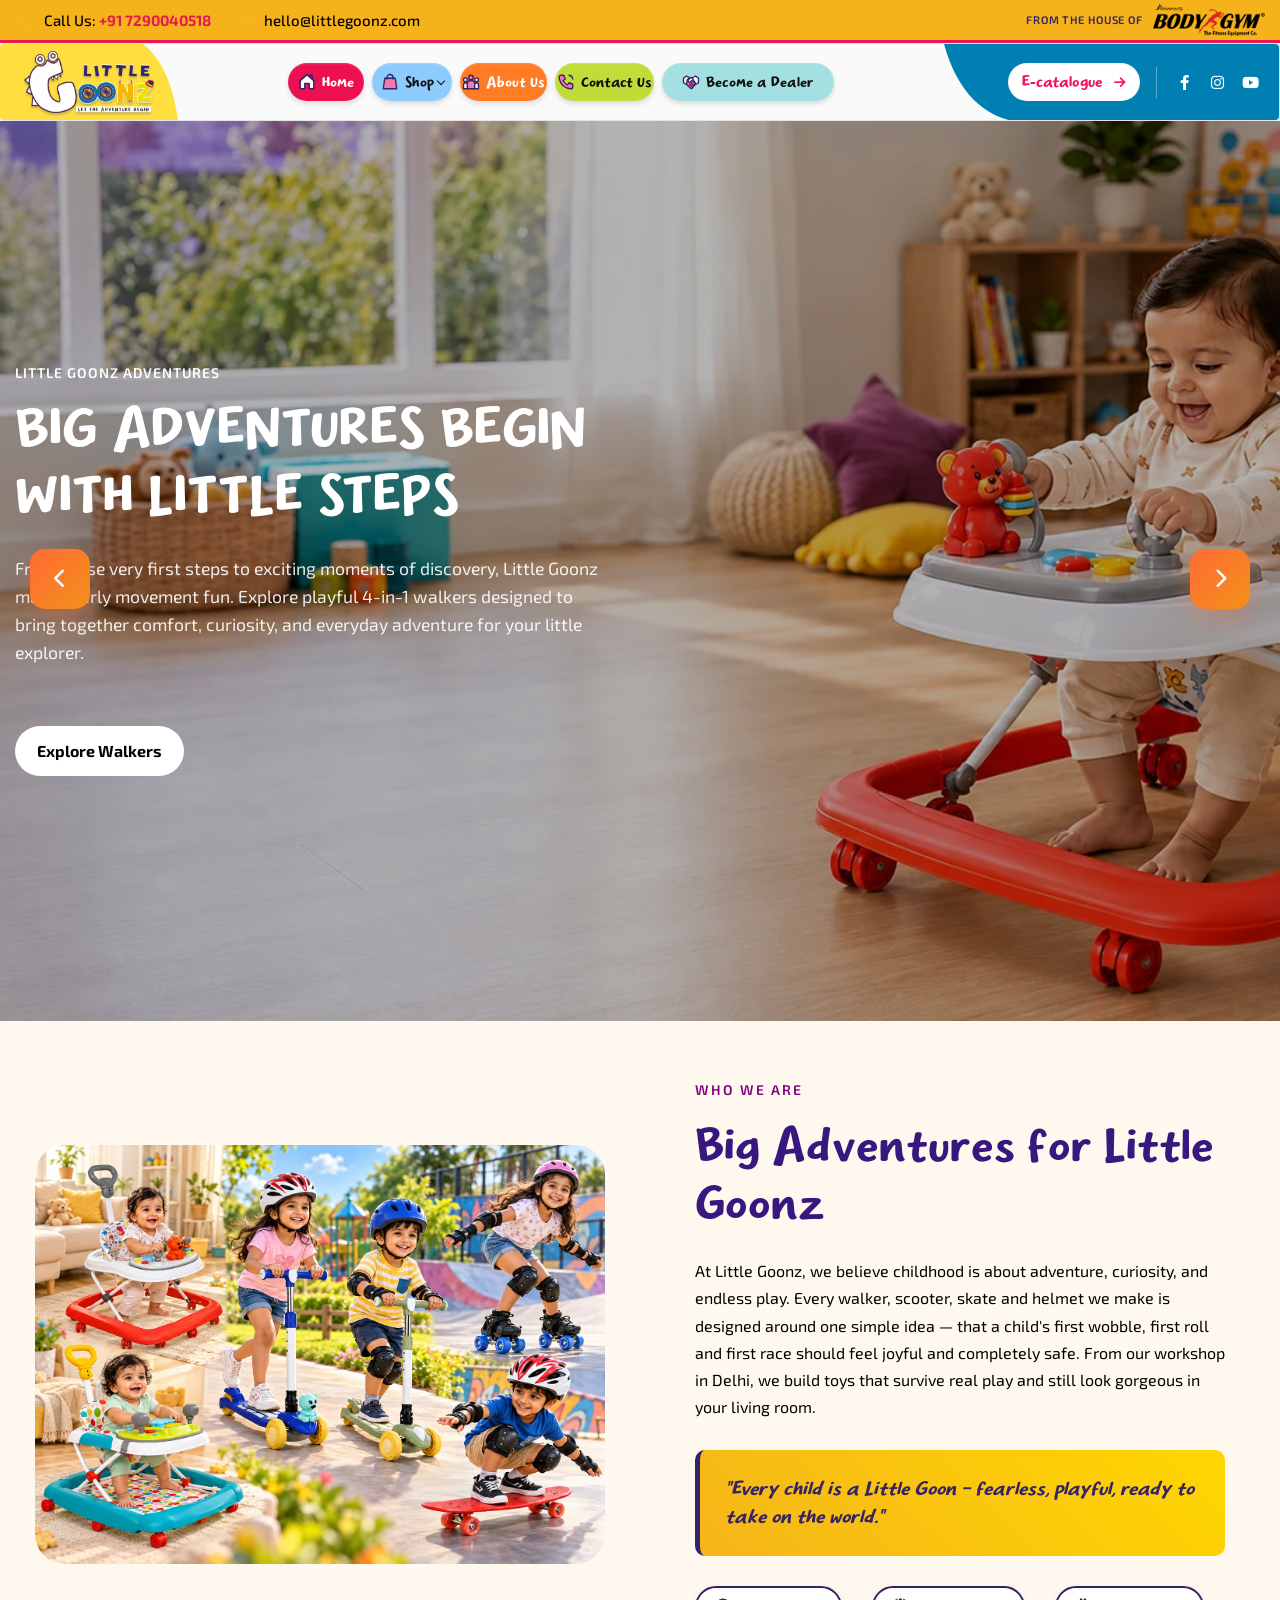
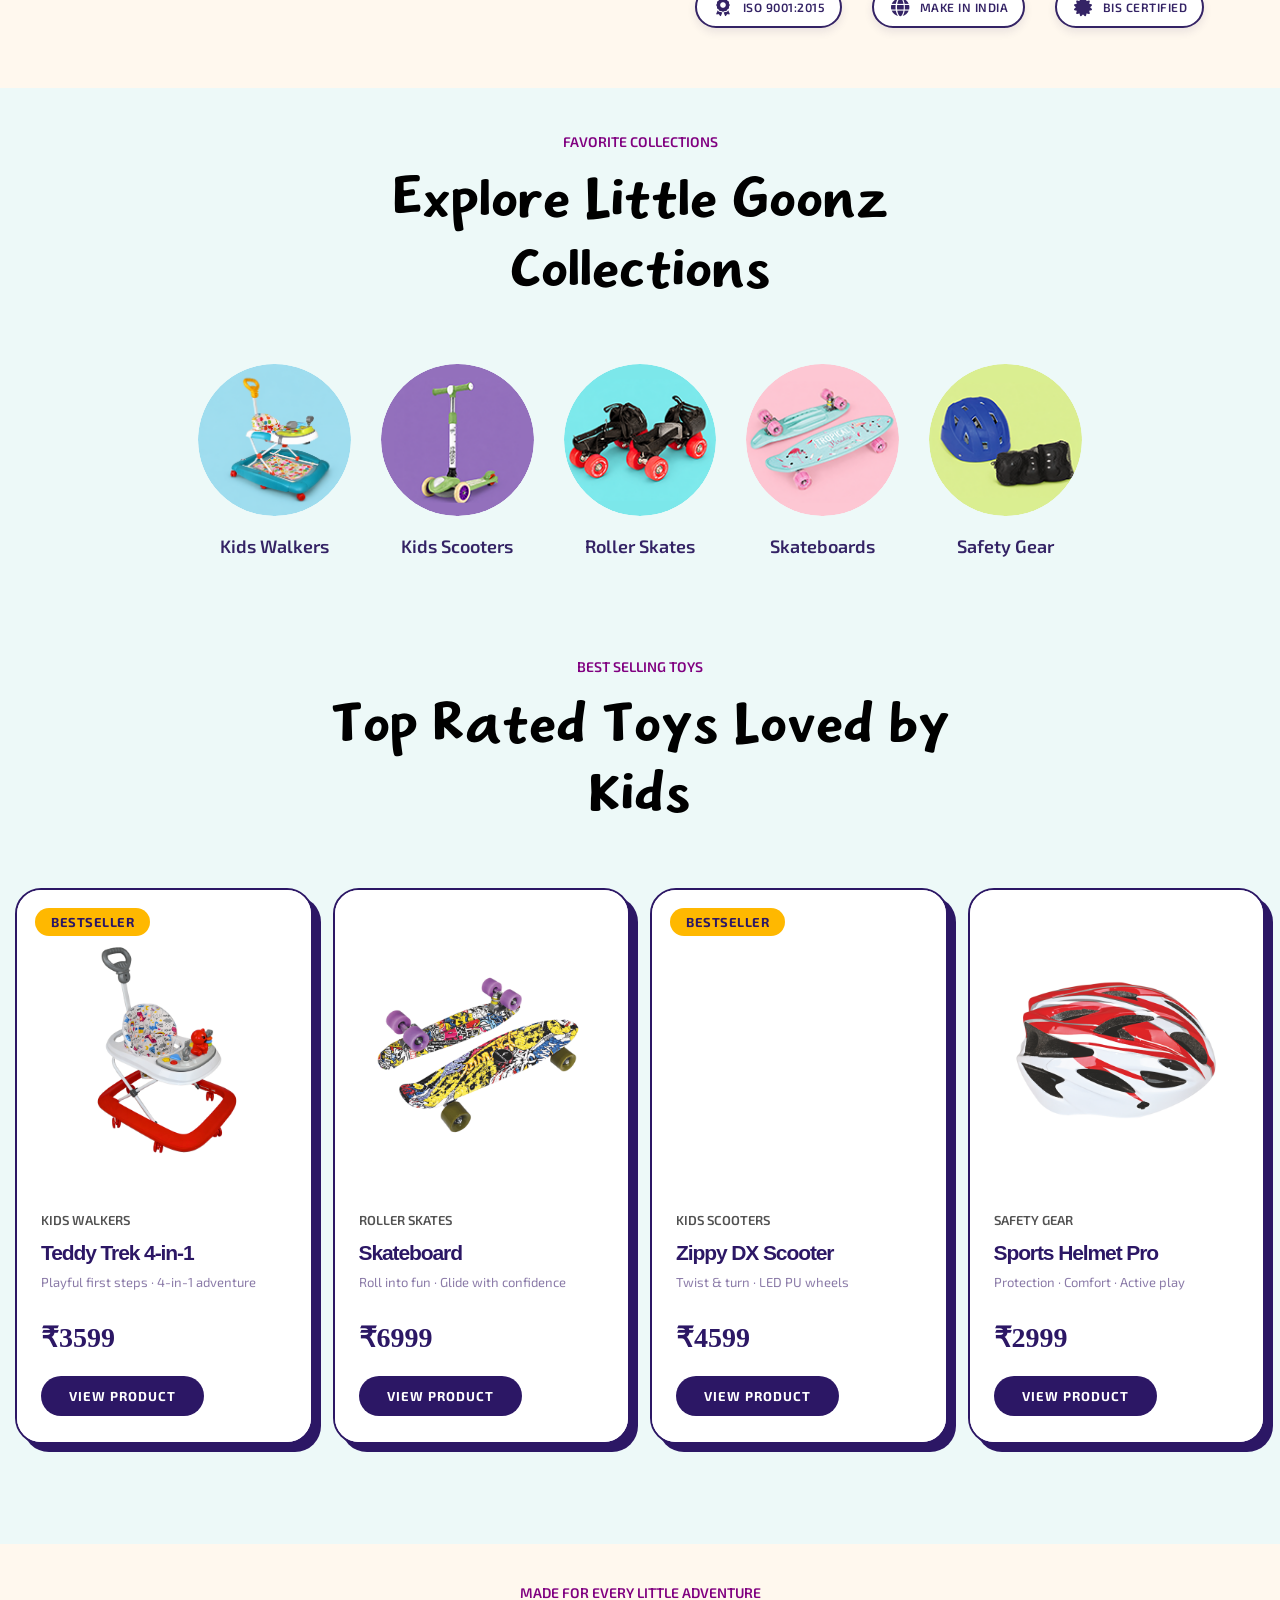
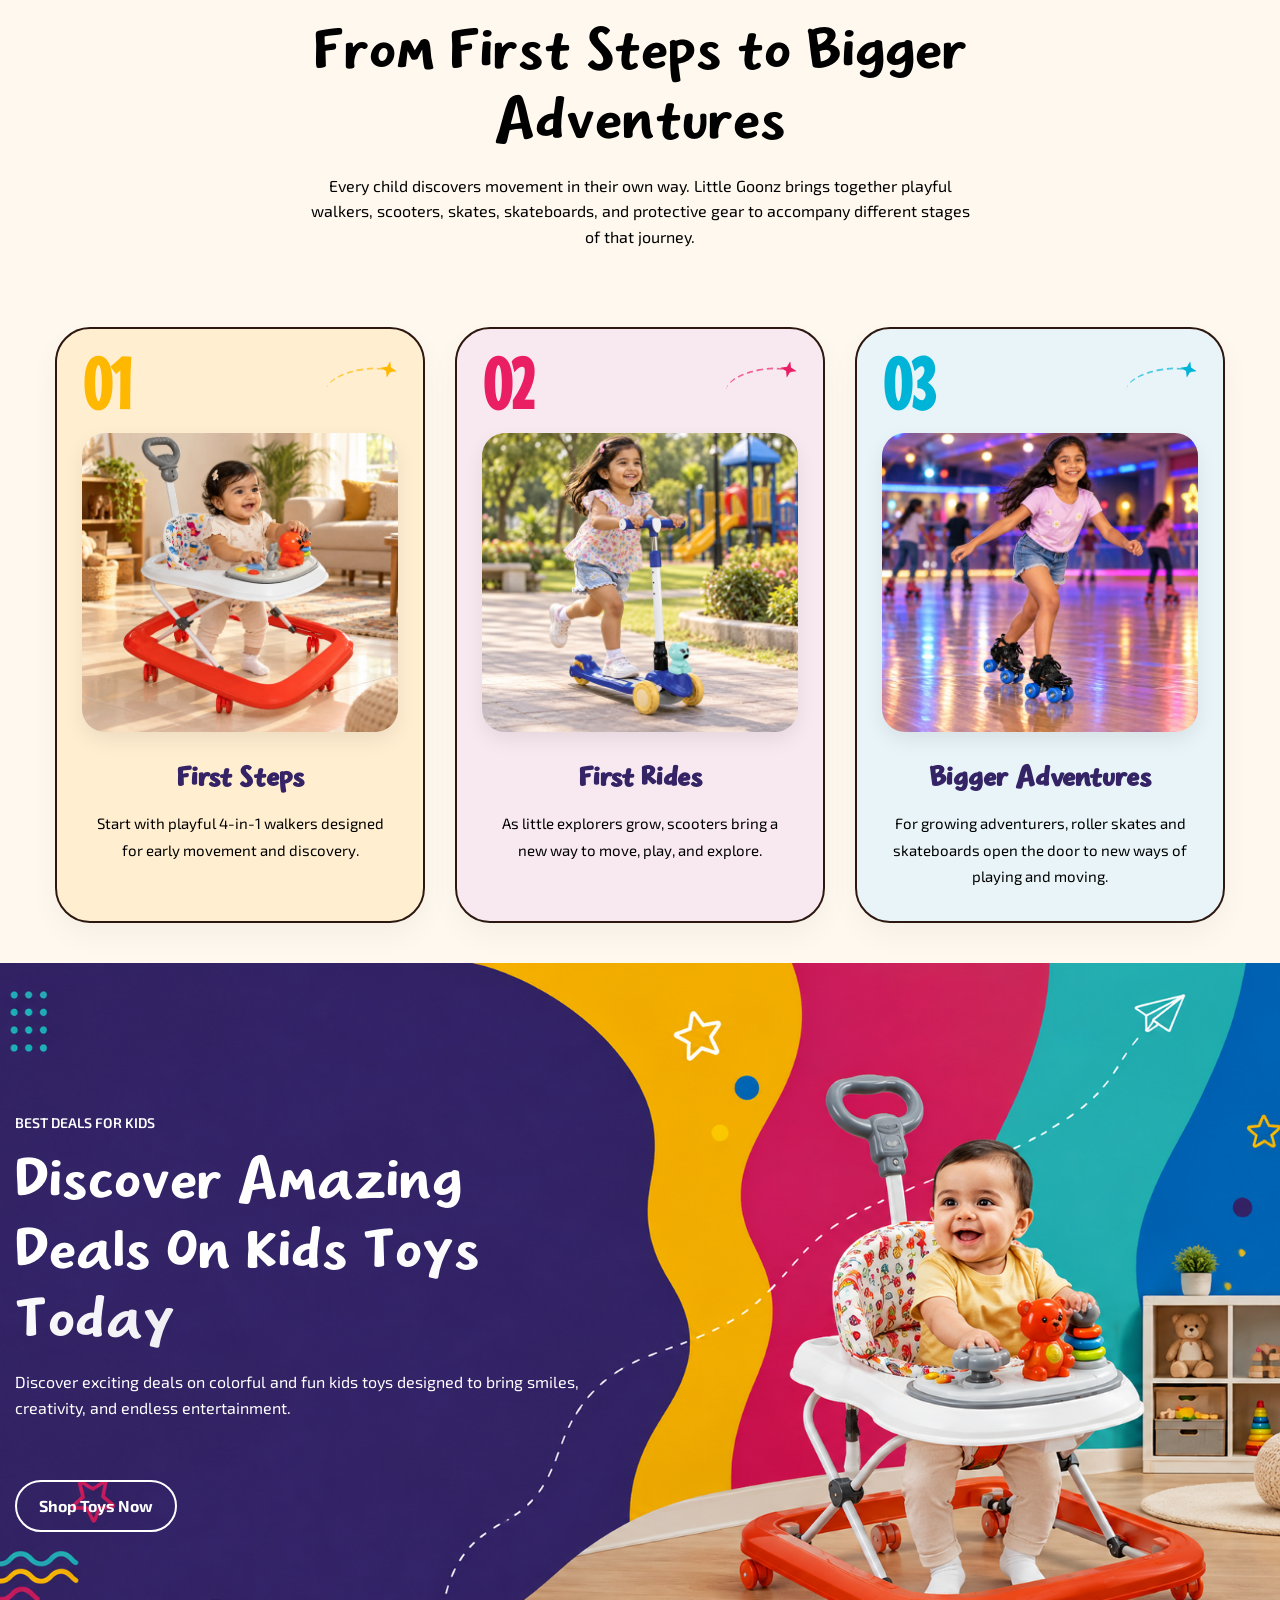
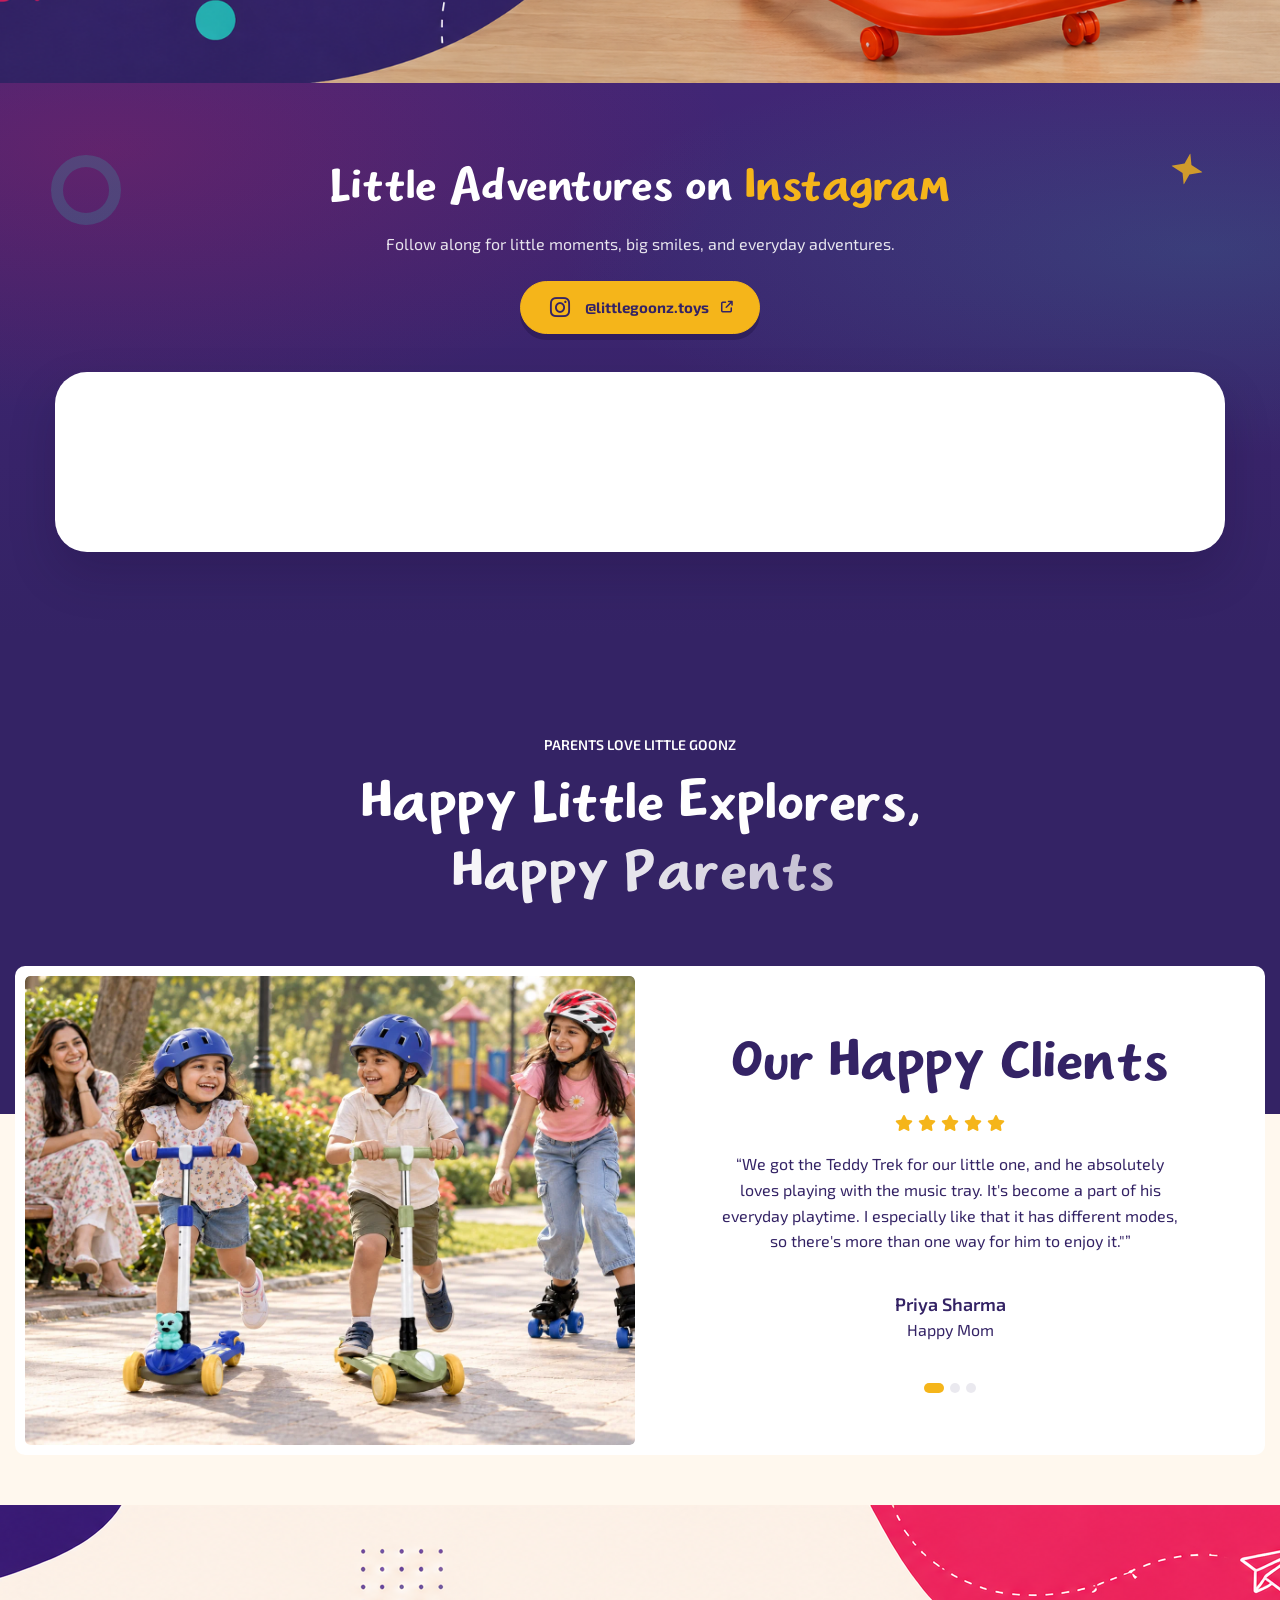
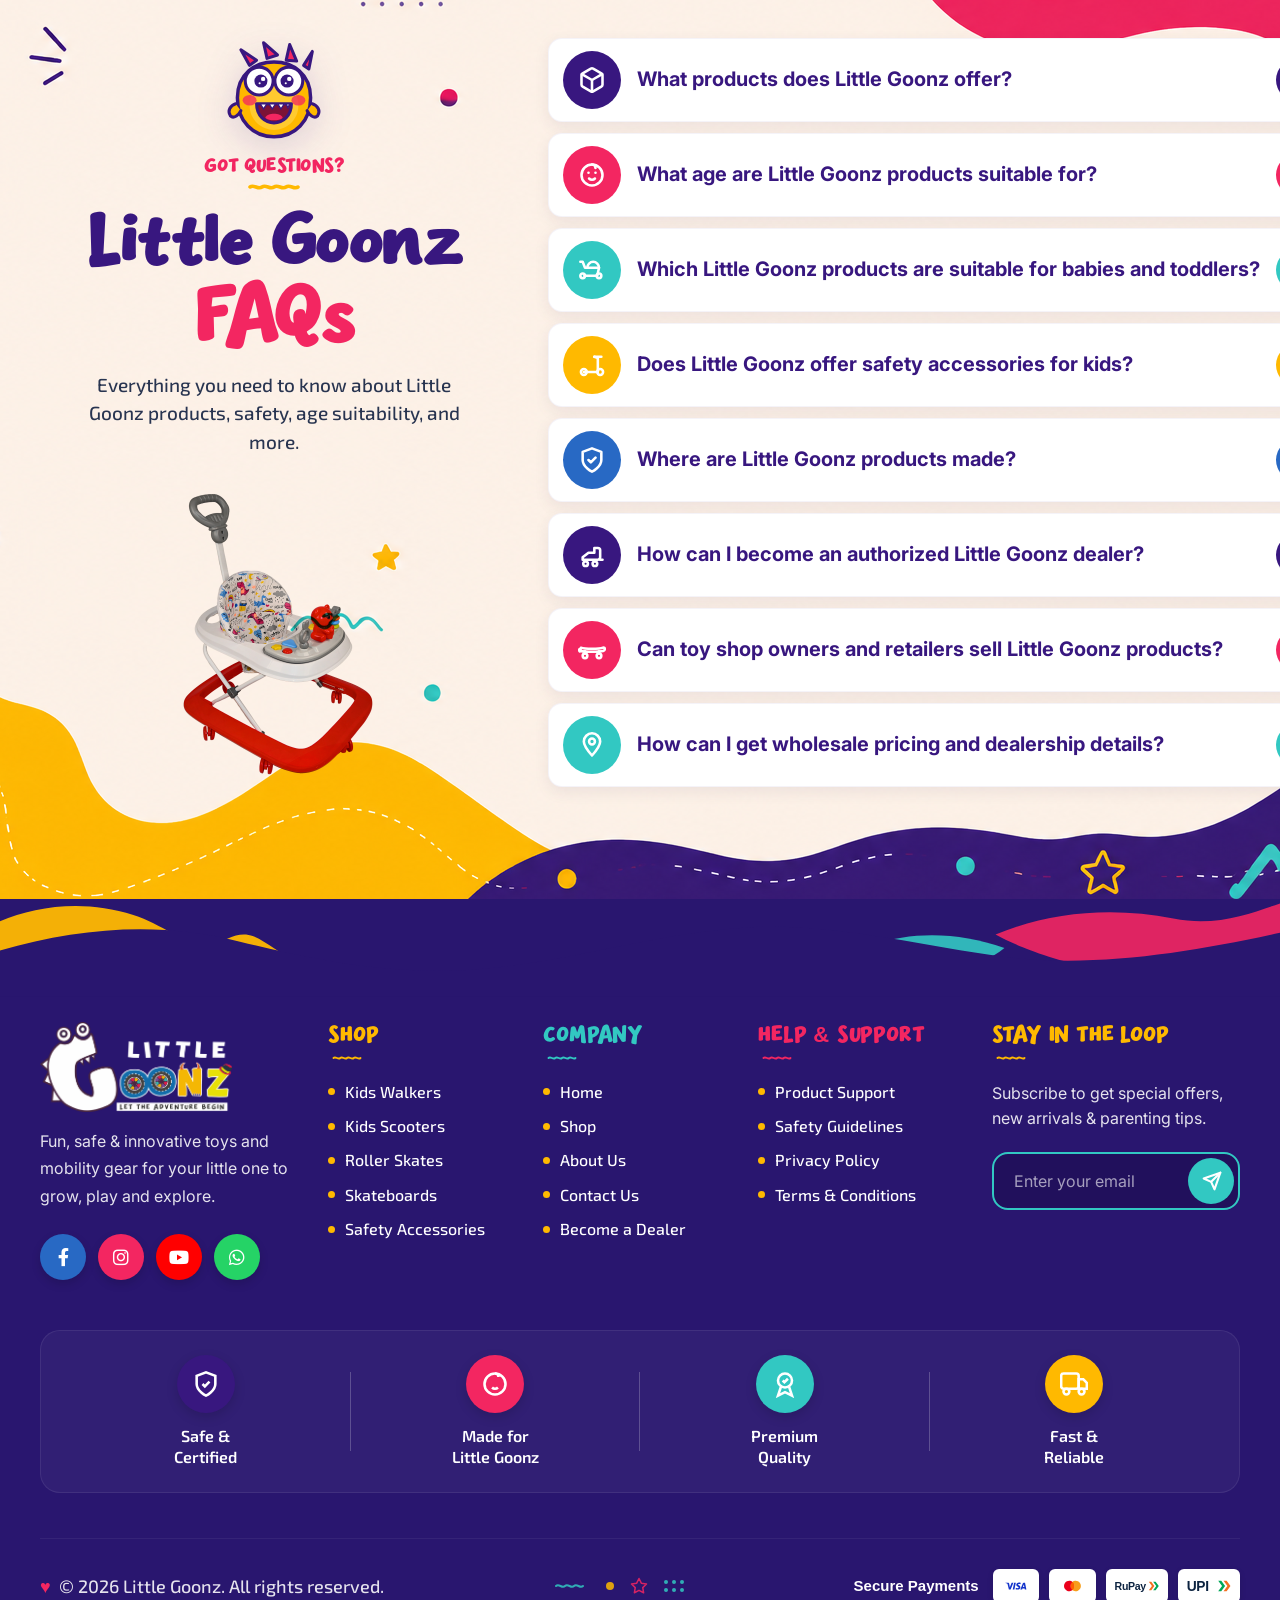
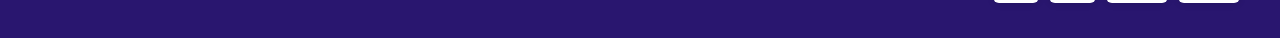
==== commit b20404cb: "sir-changes" ====
--- a/index.html
+++ b/index.html
@@ -71,7 +71,10 @@
                             <a href="mailto:hello@littlegoonz.com"><i class="fa-solid fa-envelope"></i>
                                 hello@littlegoonz.com</a>
                         </div>
-                        <img class="topbar-partner-logo" src="images/logo.png" alt="Bodygym" width="280" height="79" decoding="async" fetchpriority="high">
+                        <div class="topbar-partner-brand">
+                            <span class="topbar-partner-text">From the house of</span>
+                            <img class="topbar-partner-logo" src="images/logo.png" alt="Bodygym" width="280" height="79" decoding="async" fetchpriority="high">
+                        </div>
                     </div>
                 </div>
             </div>
@@ -699,12 +702,10 @@
                                                     <i class="fa fa-solid fa-star"></i>
                                                 </div>
                                                 <div class="testimonial-item-content">
-                                                    <p>“Absolutely amazing toy quality! My daughter loves every product
-                                                        we purchased The educational toys are both fun and creative.
-                                                        Highly recommended store.”</p>
+                                                    <p>“We got the Teddy Trek for our little one, and he absolutely loves playing with the music tray. It's become a part of his everyday playtime. I especially like that it has different modes, so there's more than one way for him to enjoy it."”</p>
                                                 </div>
                                                 <div class="testimonial-author-content">
-                                                    <h2>Aishwarya Rai</h2>
+                                                    <h2>Priya Sharma</h2>
                                                     <p>Happy Mom</p>
                                                 </div>
                                             </div>
@@ -722,13 +723,11 @@
                                                     <i class="fa fa-solid fa-star"></i>
                                                 </div>
                                                 <div class="testimonial-item-content">
-                                                    <p>“Absolutely amazing toy quality! My daughter loves every product
-                                                        we purchased The educational toys are both fun and creative.
-                                                        Highly recommended store.”</p>
+                                                    <p>“My daughter was so excited when she saw the light-up wheels on her Zippy scooter! Now every evening, she reminds us to take it along when we go to the park. She really enjoys riding it, and it's lovely seeing her so happy.”</p>
                                                 </div>
                                                 <div class="testimonial-author-content">
-                                                    <h2>Priyanka Chopra</h2>
-                                                    <p>Happy Mom</p>
+                                                    <h2>Rahul Mehta</h2>
+                                                    <p>Proud Dad</p>
                                                 </div>
                                             </div>
 
@@ -745,13 +744,11 @@
                                                     <i class="fa fa-solid fa-star"></i>
                                                 </div>
                                                 <div class="testimonial-item-content">
-                                                    <p>“Absolutely amazing toy quality! My daughter loves every product
-                                                        we purchased The educational toys are both fun and creative.
-                                                        Highly recommended store.”</p>
+                                                    <p>“My son had been asking for roller skates for quite some time, so we got him the Hyper Speed Skates. He was a little nervous at first, but now he looks forward to practising every weekend. It's nice to see him enjoying something away from screens.”</p>
                                                 </div>
                                                 <div class="testimonial-author-content">
-                                                    <h2>Ananya Chatterjee</h2>
-                                                    <p>Happy Mom</p>
+                                                    <h2>Neha Kapoor</h2>
+                                                    <p>Happy Parent</p>
                                                 </div>
                                             </div>
 
--- a/css/common.min.css
+++ b/css/common.min.css
@@ -1 +1 @@
-.topbar.branded-topbar{padding:4px 0}.branded-topbar .topbar-content-info{min-height:32px;gap:24px}.branded-topbar .topbar-contact{min-width:0;flex-wrap:wrap;gap:6px 24px}.branded-topbar .topbar-contact a{white-space:nowrap}.branded-topbar .topbar-partner-logo{display:block;flex:0 0 auto;width:112px;height:32px;object-fit:contain}@media (max-width: 767px){.branded-topbar .container{padding-right:16px;padding-left:16px}.branded-topbar .topbar-content-info{justify-content:space-between;gap:12px}.branded-topbar .topbar-contact{flex-direction:column;align-items:flex-start;gap:3px}.branded-topbar .topbar-contact a{font-size:13px!important;line-height:1.3}.branded-topbar .topbar-contact a:nth-child(2){display:inline-block}.branded-topbar .topbar-partner-logo{width:92px;height:28px}}header.reference-navbar{background:#fafafa;border-radius:4px}header.reference-navbar .header-sticky{isolation:isolate;background:#fafafa;background-image:none;border-radius:4px;box-shadow:inset 0 0 0 1px #e5e5e5}header.reference-navbar .header-sticky::before{content:'';position:absolute;top:1px;left:0;width:clamp(198px,20.372vw,274px);height:76px;border-radius:4px 0 0 4px;background:url("data:image/svg+xml,%3Csvg xmlns='http://www.w3.org/2000/svg' viewBox='0 0 274 76' preserveAspectRatio='none'%3E%3Cpath d='M0 0H220C247 13 266 39 274 76H0Z' fill='%23ffde3f'/%3E%3C/svg%3E") center/100% 100% no-repeat;pointer-events:none;z-index:-1}header.reference-navbar .navbar{max-width:none;min-height:78px;margin:0;padding:0 24px 0 0;gap:21px;flex-wrap:nowrap}header.reference-navbar .header-action-box{position:relative;flex:0 0 clamp(198px,20.372vw,274px);width:auto;max-width:none;margin:0;padding:0}header.reference-navbar .navbar-brand{position:relative;width:130px;margin:0 0 0 clamp(26px,4.46vw,60px);padding:0}header.reference-navbar .navbar-brand img{display:block;width:130px;height:62px;max-width:none;object-fit:contain;filter:drop-shadow(0 2px 1px rgba(52, 35, 101, .25))}header.reference-navbar .navbar-brand::before{content:'';position:absolute;inset:0;background:#342365;-webkit-mask:url('../images/companyslide1.png') center/contain no-repeat;mask:url('../images/companyslide1.png') center/contain no-repeat;clip-path:inset(18% 0 58% 42%);pointer-events:none;z-index:1}header.reference-navbar .header-logo-spark{position:absolute;top:1px;left:calc(clamp(26px,4.46vw,60px) + 138px);width:21px;height:28px;pointer-events:none}header.reference-navbar .main-menu{flex:1 1 auto;align-self:stretch;min-width:0;width:auto;gap:12px;border:0;padding:0;background:transparent}header.reference-navbar .navbar-collapse{flex:0 0 auto;width:auto;max-width:none;margin:0;padding:0}header.reference-navbar .nav-menu-wrapper{flex:0 0 auto;margin:0}header.reference-navbar #menu{gap:10px;margin:0;padding:0;flex-wrap:nowrap}header.reference-navbar #menu>li{--menu-pill:#ed1050;--menu-ink:#fff;--menu-width:85px;margin:0;padding:0}header.reference-navbar #menu>li:nth-child(2){--menu-pill:#8dcbff;--menu-ink:#101010;--menu-width:89px}header.reference-navbar #menu>li:nth-child(3){--menu-pill:#ff7c24;--menu-width:96px}header.reference-navbar #menu>li:nth-child(4){--menu-pill:#c0dc39;--menu-ink:#101010;--menu-width:108px}header.reference-navbar #menu>li:nth-child(5){--menu-pill:#a2e0e2;--menu-ink:#101010;--menu-width:98px}header.reference-navbar #menu>li:nth-child(6){--menu-pill:#c797f7;--menu-ink:#101010;--menu-width:152px}header.reference-navbar #menu>li>.nav-link{display:inline-flex;align-items:center;justify-content:center;min-width:0;width:var(--menu-width);min-height:38px;padding:0 14px!important;border:0;border-radius:999px;background:var(--menu-pill);color:var(--menu-ink);font-family:var(--accent-font);font-size:16px;font-weight:400;line-height:1;letter-spacing:0;text-transform:none;white-space:nowrap;box-shadow:0 3px 5px rgba(0,0,0,.12),inset 0 1px 2px rgba(255,255,255,.18);transition:transform .2s ease,box-shadow .2s ease,filter .2s ease}header.reference-navbar #menu>li>.nav-link[href="become-a-dealer.html"]{width:max-content;min-width:152px;padding:0 20px!important}header.reference-navbar .nav-link::before{content:none}header.reference-navbar #menu>.submenu>.nav-link::after{content:'';width:6px;height:6px;margin:-3px 0 0 8px;border-right:1.5px solid currentColor;border-bottom:1.5px solid currentColor;transform:rotate(45deg)}header.reference-navbar #menu>li>.nav-link:hover,header.reference-navbar #menu>li>.nav-link:focus-visible{color:var(--menu-ink);transform:translateY(-1px);filter:brightness(1.03);box-shadow:0 4px 7px rgba(0,0,0,.16)}header.reference-navbar a:focus-visible{outline:2px solid #342365;outline-offset:3px}header.reference-navbar #menu>li>ul{top:calc(100% + 9px);border:1px solid #e5e5e5;padding:7px 0}header.reference-navbar #menu>li>ul::before{content:'';position:absolute;top:-10px;left:0;width:100%;height:10px}header.reference-navbar #menu li:focus-within>ul{visibility:visible;opacity:1;transform:scale(1)}header.reference-navbar #menu ul .nav-link{font-size:17px;line-height:1.3;letter-spacing:0;text-transform:none}header.reference-navbar .header-nav-tools{position:relative;display:flex;align-items:center;justify-content:flex-end;flex:0 0 350px;align-self:stretch;gap:10px;margin-left:auto}header.reference-navbar .header-nav-tools::before{content:'';position:absolute;top:1px;bottom:1px;left:-52px;right:-23px;border-radius:0 4px 4px 0;background:url("data:image/svg+xml,%3Csvg xmlns='http://www.w3.org/2000/svg' viewBox='0 0 426 76' preserveAspectRatio='none'%3E%3Cpath d='M0 0H426V76H82C44 68 15 43 0 0Z' fill='%230080b2'/%3E%3C/svg%3E") center/100% 100% no-repeat;pointer-events:none;z-index:-1}header.reference-navbar .header-plane-doodle{flex:0 0 86px;width:86px;height:54px;pointer-events:none}header.reference-navbar .header-shop-cta{justify-content:center;width:132px;min-height:38px;gap:9px;padding:0 14px;border-radius:999px;background:#fff;color:#f51158;font-family:var(--accent-font);font-size:16px;font-weight:400;line-height:1;letter-spacing:0;white-space:nowrap;box-shadow:inset 0 1px 2px rgba(0,0,0,.06)}header.reference-navbar .header-shop-cta i{font-size:13px}header.reference-navbar .header-shop-cta:hover,header.reference-navbar .header-shop-cta:focus-visible{color:#f51158;background:#fff;transform:translateY(-1px);box-shadow:0 3px 6px rgba(0,0,0,.12)}header.reference-navbar .header-nav-social{display:flex;align-items:center;justify-content:space-between;flex:0 0 104px;height:31px;margin-left:6px;padding-left:17px;border-left:1px solid rgba(255,255,255,.36)}header.reference-navbar .header-nav-social a{display:inline-flex;align-items:center;justify-content:center;width:20px;min-height:31px;color:#fff;font-size:15px;line-height:1;transition:transform .2s ease}header.reference-navbar .header-nav-social a:hover{transform:translateY(-1px)}@media (min-width: 1200px){header.reference-navbar .navbar-collapse{display:flex!important;position:static;flex:1 1 auto;min-width:0;justify-content:center;padding-right:61px;transform:none}header.reference-navbar .responsive-menu,header.reference-navbar .navbar-toggle{display:none}}@media (min-width: 1200px) and (max-width: 1459px){header.reference-navbar .header-nav-tools{flex-basis:264px}header.reference-navbar .header-plane-doodle{display:none}}@media (min-width: 1200px) and (max-width: 1330px){header.reference-navbar .navbar{gap:16px;padding-right:20px}header.reference-navbar .navbar-collapse{padding-right:56px}header.reference-navbar .header-action-box,header.reference-navbar .header-sticky::before{width:178px}header.reference-navbar .header-action-box{flex-basis:178px}header.reference-navbar .navbar-brand{margin-left:24px}header.reference-navbar .header-logo-spark{display:none}header.reference-navbar #menu{gap:8px}header.reference-navbar #menu>li>.nav-link{width:calc(var(--menu-width) - 9px);font-size:15px;padding:0 10px!important}header.reference-navbar .header-nav-tools{flex-basis:264px}header.reference-navbar .header-nav-tools::before{right:-19px}header.reference-navbar .header-plane-doodle{display:none}}@media (max-width: 1199px){header.reference-navbar .navbar{padding:0 20px;gap:16px}header.reference-navbar .header-sticky::before{width:210px}header.reference-navbar .header-action-box{flex:0 0 auto}header.reference-navbar .navbar-brand{margin-left:4px}header.reference-navbar .header-logo-spark{left:142px}header.reference-navbar .main-menu{justify-content:flex-end}header.reference-navbar .navbar-collapse{display:none!important}header.reference-navbar .header-nav-tools{flex:0 0 auto;min-height:78px}header.reference-navbar .header-nav-tools::before{left:-70px;right:-19px}header.reference-navbar .header-plane-doodle{display:none}header.reference-navbar .navbar-toggle{display:block;margin-left:2px}header.reference-navbar .slicknav_btn{width:38px;height:38px;border-radius:50%;background:rgba(255,255,255,.15)}header.reference-navbar .slicknav_icon{width:22px;height:17px;margin:0}header.reference-navbar .responsive-menu{display:block}header.reference-navbar .slicknav_menu{position:absolute;width:100%;background:transparent;padding:0}header.reference-navbar .slicknav_nav{max-height:calc(100vh - 140px);max-height:calc(100dvh - 140px);overflow-y:auto;margin:0;padding:8px 16px 16px;border:1px solid #e5e5e5;border-top:0;background:#fafafa;box-shadow:0 8px 12px rgba(0,0,0,.1)}header.reference-navbar .slicknav_nav>li{margin:8px 0 0}header.reference-navbar .slicknav_nav>li>a{min-height:44px;margin:0;padding:12px 18px;border-radius:24px!important;background:#ed1050;color:#fff;font-family:var(--accent-font);font-size:18px;line-height:20px;text-transform:none;box-shadow:0 2px 4px rgba(0,0,0,.1)}header.reference-navbar .slicknav_nav>li:nth-child(2)>a{background:#8dcbff;color:#101010}header.reference-navbar .slicknav_nav>li:nth-child(3)>a{background:#ff7c24}header.reference-navbar .slicknav_nav>li:nth-child(4)>a{background:#c0dc39;color:#101010}header.reference-navbar .slicknav_nav>li:nth-child(5)>a{background:#a2e0e2;color:#101010}header.reference-navbar .slicknav_nav>li:nth-child(6)>a{background:#c797f7;color:#101010}header.reference-navbar .slicknav_nav .slicknav_row>a{color:inherit;font-size:inherit;padding:0;line-height:inherit;text-transform:none}header.reference-navbar .slicknav_arrow::after{color:#101010}header.reference-navbar .slicknav_nav ul{margin:6px 0 0}header.reference-navbar .slicknav_nav ul li a{padding:10px 24px;color:#342365;font-family:var(--accent-font);font-size:17px;text-transform:none}header.reference-navbar .slicknav_nav ul li a:hover{background:#f0f0f0}}@media (max-width: 599px){header.reference-navbar .navbar{padding:0 12px;gap:10px}header.reference-navbar .header-sticky::before{width:164px}header.reference-navbar .navbar-brand{width:112px;margin-left:0}header.reference-navbar .navbar-brand img{width:112px;height:62px}header.reference-navbar .header-logo-spark{display:none}header.reference-navbar .header-nav-tools{gap:8px}header.reference-navbar .header-nav-tools::before{left:-10px;right:-11px}header.reference-navbar .header-shop-cta{width:122px;min-height:38px;padding:0 10px;font-size:15px}header.reference-navbar .header-nav-social{position:absolute;display:none;top:78px;right:-11px;width:104px;height:38px;margin:0;padding:0 12px;border:0;border-radius:0 0 0 16px;background:#0080b2}header.reference-navbar .header-nav-social a{min-height:38px}header.reference-navbar:has(.slicknav_open) .header-nav-social{display:flex;z-index:1}header.reference-navbar .slicknav_nav{padding-top:38px}}@media (prefers-reduced-motion: reduce){header.reference-navbar a{transition:none!important}}+.topbar.branded-topbar{padding:4px 0}.branded-topbar .topbar-content-info{min-height:32px;gap:24px}.branded-topbar .topbar-contact{min-width:0;flex-wrap:wrap;gap:6px 24px}.branded-topbar .topbar-contact a{white-space:nowrap}.branded-topbar .topbar-partner-brand{display:flex;align-items:center;flex:0 0 auto;gap:10px}.branded-topbar .topbar-partner-text{color:var(--primary-color);font-size:11px;font-weight:600;line-height:1.2;letter-spacing:.08em;text-transform:uppercase;white-space:nowrap}.branded-topbar .topbar-partner-logo{display:block;flex:0 0 auto;width:112px;height:32px;object-fit:contain}@media (max-width: 767px){.branded-topbar .container{padding-right:16px;padding-left:16px}.branded-topbar .topbar-content-info{justify-content:space-between;gap:12px}.branded-topbar .topbar-contact{flex-direction:column;align-items:flex-start;gap:3px}.branded-topbar .topbar-contact a{font-size:13px!important;line-height:1.3}.branded-topbar .topbar-contact a:nth-child(2){display:inline-block}.branded-topbar .topbar-partner-brand{flex-direction:column;gap:2px}.branded-topbar .topbar-partner-text{font-size:9px;letter-spacing:.05em}.branded-topbar .topbar-partner-logo{width:92px;height:28px}}@media (max-width: 359px){.branded-topbar .topbar-content-info{flex-wrap:wrap;justify-content:center;gap:6px 12px}.branded-topbar .topbar-contact{width:100%;align-items:center}.branded-topbar .topbar-partner-brand{flex-direction:row;gap:8px}}header.reference-navbar{background:#fafafa;border-radius:4px}header.reference-navbar .header-sticky{isolation:isolate;background:#fafafa;background-image:none;border-radius:4px;box-shadow:inset 0 0 0 1px #e5e5e5}header.reference-navbar .header-sticky::before{content:'';position:absolute;top:1px;left:0;width:clamp(198px,20.372vw,274px);height:76px;border-radius:4px 0 0 4px;background:url("data:image/svg+xml,%3Csvg xmlns='http://www.w3.org/2000/svg' viewBox='0 0 274 76' preserveAspectRatio='none'%3E%3Cpath d='M0 0H220C247 13 266 39 274 76H0Z' fill='%23ffde3f'/%3E%3C/svg%3E") center/100% 100% no-repeat;pointer-events:none;z-index:-1}header.reference-navbar .navbar{max-width:none;min-height:78px;margin:0;padding:0 24px 0 0;gap:21px;flex-wrap:nowrap}header.reference-navbar .header-action-box{position:relative;flex:0 0 clamp(198px,20.372vw,274px);width:auto;max-width:none;margin:0;padding:0}header.reference-navbar .navbar-brand{position:relative;width:130px;margin:0 0 0 clamp(26px,4.46vw,60px);padding:0}header.reference-navbar .navbar-brand img{display:block;width:130px;height:62px;max-width:none;object-fit:contain;filter:drop-shadow(0 2px 1px rgba(52, 35, 101, .25))}header.reference-navbar .navbar-brand::before{content:'';position:absolute;inset:0;background:#342365;-webkit-mask:url('../images/companyslide1.png') center/contain no-repeat;mask:url('../images/companyslide1.png') center/contain no-repeat;clip-path:inset(18% 0 58% 42%);pointer-events:none;z-index:1}header.reference-navbar .header-logo-spark{position:absolute;top:1px;left:calc(clamp(26px,4.46vw,60px) + 138px);width:21px;height:28px;pointer-events:none}header.reference-navbar .main-menu{flex:1 1 auto;align-self:stretch;min-width:0;width:auto;gap:12px;border:0;padding:0;background:transparent}header.reference-navbar .navbar-collapse{flex:0 0 auto;width:auto;max-width:none;margin:0;padding:0}header.reference-navbar .nav-menu-wrapper{flex:0 0 auto;margin:0}header.reference-navbar #menu{gap:10px;margin:0;padding:0;flex-wrap:nowrap}header.reference-navbar #menu>li{--menu-pill:#ed1050;--menu-ink:#fff;--menu-width:85px;margin:0;padding:0}header.reference-navbar #menu>li:nth-child(2){--menu-pill:#8dcbff;--menu-ink:#101010;--menu-width:89px}header.reference-navbar #menu>li:nth-child(3){--menu-pill:#ff7c24;--menu-width:96px}header.reference-navbar #menu>li:nth-child(4){--menu-pill:#c0dc39;--menu-ink:#101010;--menu-width:108px}header.reference-navbar #menu>li:nth-child(5){--menu-pill:#a2e0e2;--menu-ink:#101010;--menu-width:98px}header.reference-navbar #menu>li:nth-child(6){--menu-pill:#c797f7;--menu-ink:#101010;--menu-width:152px}header.reference-navbar #menu>li>.nav-link{display:inline-flex;align-items:center;justify-content:center;min-width:0;width:var(--menu-width);min-height:38px;padding:0 14px!important;border:0;border-radius:999px;background:var(--menu-pill);color:var(--menu-ink);font-family:var(--accent-font);font-size:16px;font-weight:400;line-height:1;letter-spacing:0;text-transform:none;white-space:nowrap;box-shadow:0 3px 5px rgba(0,0,0,.12),inset 0 1px 2px rgba(255,255,255,.18);transition:transform .2s ease,box-shadow .2s ease,filter .2s ease}header.reference-navbar #menu>li>.nav-link[href="become-a-dealer.html"]{width:max-content;min-width:152px;padding:0 20px!important}header.reference-navbar .nav-link::before{content:none}header.reference-navbar #menu>.submenu>.nav-link::after{content:'';width:6px;height:6px;margin:-3px 0 0 8px;border-right:1.5px solid currentColor;border-bottom:1.5px solid currentColor;transform:rotate(45deg)}header.reference-navbar #menu>li>.nav-link:hover,header.reference-navbar #menu>li>.nav-link:focus-visible{color:var(--menu-ink);transform:translateY(-1px);filter:brightness(1.03);box-shadow:0 4px 7px rgba(0,0,0,.16)}header.reference-navbar a:focus-visible{outline:2px solid #342365;outline-offset:3px}header.reference-navbar #menu>li>ul{top:calc(100% + 9px);border:1px solid #e5e5e5;padding:7px 0}header.reference-navbar #menu>li>ul::before{content:'';position:absolute;top:-10px;left:0;width:100%;height:10px}header.reference-navbar #menu li:focus-within>ul{visibility:visible;opacity:1;transform:scale(1)}header.reference-navbar #menu ul .nav-link{font-size:17px;line-height:1.3;letter-spacing:0;text-transform:none}header.reference-navbar .header-nav-tools{position:relative;display:flex;align-items:center;justify-content:flex-end;flex:0 0 350px;align-self:stretch;gap:10px;margin-left:auto}header.reference-navbar .header-nav-tools::before{content:'';position:absolute;top:1px;bottom:1px;left:-52px;right:-23px;border-radius:0 4px 4px 0;background:url("data:image/svg+xml,%3Csvg xmlns='http://www.w3.org/2000/svg' viewBox='0 0 426 76' preserveAspectRatio='none'%3E%3Cpath d='M0 0H426V76H82C44 68 15 43 0 0Z' fill='%230080b2'/%3E%3C/svg%3E") center/100% 100% no-repeat;pointer-events:none;z-index:-1}header.reference-navbar .header-plane-doodle{flex:0 0 86px;width:86px;height:54px;pointer-events:none}header.reference-navbar .header-shop-cta{justify-content:center;width:132px;min-height:38px;gap:9px;padding:0 14px;border-radius:999px;background:#fff;color:#f51158;font-family:var(--accent-font);font-size:16px;font-weight:400;line-height:1;letter-spacing:0;white-space:nowrap;box-shadow:inset 0 1px 2px rgba(0,0,0,.06)}header.reference-navbar .header-shop-cta i{font-size:13px}header.reference-navbar .header-shop-cta:hover,header.reference-navbar .header-shop-cta:focus-visible{color:#f51158;background:#fff;transform:translateY(-1px);box-shadow:0 3px 6px rgba(0,0,0,.12)}header.reference-navbar .header-nav-social{display:flex;align-items:center;justify-content:space-between;flex:0 0 104px;height:31px;margin-left:6px;padding-left:17px;border-left:1px solid rgba(255,255,255,.36)}header.reference-navbar .header-nav-social a{display:inline-flex;align-items:center;justify-content:center;width:20px;min-height:31px;color:#fff;font-size:15px;line-height:1;transition:transform .2s ease}header.reference-navbar .header-nav-social a:hover{transform:translateY(-1px)}@media (min-width: 1200px){header.reference-navbar .navbar-collapse{display:flex!important;position:static;flex:1 1 auto;min-width:0;justify-content:center;padding-right:61px;transform:none}header.reference-navbar .responsive-menu,header.reference-navbar .navbar-toggle{display:none}}@media (min-width: 1200px) and (max-width: 1459px){header.reference-navbar .header-nav-tools{flex-basis:264px}header.reference-navbar .header-plane-doodle{display:none}}@media (min-width: 1200px) and (max-width: 1330px){header.reference-navbar .navbar{gap:16px;padding-right:20px}header.reference-navbar .navbar-collapse{padding-right:56px}header.reference-navbar .header-action-box,header.reference-navbar .header-sticky::before{width:178px}header.reference-navbar .header-action-box{flex-basis:178px}header.reference-navbar .navbar-brand{margin-left:24px}header.reference-navbar .header-logo-spark{display:none}header.reference-navbar #menu{gap:8px}header.reference-navbar #menu>li>.nav-link{width:calc(var(--menu-width) - 9px);font-size:15px;padding:0 10px!important}header.reference-navbar .header-nav-tools{flex-basis:264px}header.reference-navbar .header-nav-tools::before{right:-19px}header.reference-navbar .header-plane-doodle{display:none}}@media (max-width: 1199px){header.reference-navbar .navbar{padding:0 20px;gap:16px}header.reference-navbar .header-sticky::before{width:210px}header.reference-navbar .header-action-box{flex:0 0 auto}header.reference-navbar .navbar-brand{margin-left:4px}header.reference-navbar .header-logo-spark{left:142px}header.reference-navbar .main-menu{justify-content:flex-end}header.reference-navbar .navbar-collapse{display:none!important}header.reference-navbar .header-nav-tools{flex:0 0 auto;min-height:78px}header.reference-navbar .header-nav-tools::before{left:-70px;right:-19px}header.reference-navbar .header-plane-doodle{display:none}header.reference-navbar .navbar-toggle{display:block;margin-left:2px}header.reference-navbar .slicknav_btn{width:38px;height:38px;border-radius:50%;background:rgba(255,255,255,.15)}header.reference-navbar .slicknav_icon{width:22px;height:17px;margin:0}header.reference-navbar .responsive-menu{display:block}header.reference-navbar .slicknav_menu{position:absolute;width:100%;background:transparent;padding:0}header.reference-navbar .slicknav_nav{max-height:calc(100vh - 140px);max-height:calc(100dvh - 140px);overflow-y:auto;margin:0;padding:8px 16px 16px;border:1px solid #e5e5e5;border-top:0;background:#fafafa;box-shadow:0 8px 12px rgba(0,0,0,.1)}header.reference-navbar .slicknav_nav>li{margin:8px 0 0}header.reference-navbar .slicknav_nav>li>a{min-height:44px;margin:0;padding:12px 18px;border-radius:24px!important;background:#ed1050;color:#fff;font-family:var(--accent-font);font-size:18px;line-height:20px;text-transform:none;box-shadow:0 2px 4px rgba(0,0,0,.1)}header.reference-navbar .slicknav_nav>li:nth-child(2)>a{background:#8dcbff;color:#101010}header.reference-navbar .slicknav_nav>li:nth-child(3)>a{background:#ff7c24}header.reference-navbar .slicknav_nav>li:nth-child(4)>a{background:#c0dc39;color:#101010}header.reference-navbar .slicknav_nav>li:nth-child(5)>a{background:#a2e0e2;color:#101010}header.reference-navbar .slicknav_nav>li:nth-child(6)>a{background:#c797f7;color:#101010}header.reference-navbar .slicknav_nav .slicknav_row>a{color:inherit;font-size:inherit;padding:0;line-height:inherit;text-transform:none}header.reference-navbar .slicknav_arrow::after{color:#101010}header.reference-navbar .slicknav_nav ul{margin:6px 0 0}header.reference-navbar .slicknav_nav ul li a{padding:10px 24px;color:#342365;font-family:var(--accent-font);font-size:17px;text-transform:none}header.reference-navbar .slicknav_nav ul li a:hover{background:#f0f0f0}}@media (max-width: 599px){header.reference-navbar .navbar{padding:0 12px;gap:10px}header.reference-navbar .header-sticky::before{width:164px}header.reference-navbar .navbar-brand{width:112px;margin-left:0}header.reference-navbar .navbar-brand img{width:112px;height:62px}header.reference-navbar .header-logo-spark{display:none}header.reference-navbar .header-nav-tools{gap:8px}header.reference-navbar .header-nav-tools::before{left:-10px;right:-11px}header.reference-navbar .header-shop-cta{width:122px;min-height:38px;padding:0 10px;font-size:15px}header.reference-navbar .header-nav-social{position:absolute;display:none;top:78px;right:-11px;width:104px;height:38px;margin:0;padding:0 12px;border:0;border-radius:0 0 0 16px;background:#0080b2}header.reference-navbar .header-nav-social a{min-height:38px}header.reference-navbar:has(.slicknav_open) .header-nav-social{display:flex;z-index:1}header.reference-navbar .slicknav_nav{padding-top:38px}}@media (prefers-reduced-motion: reduce){header.reference-navbar a{transition:none!important}}
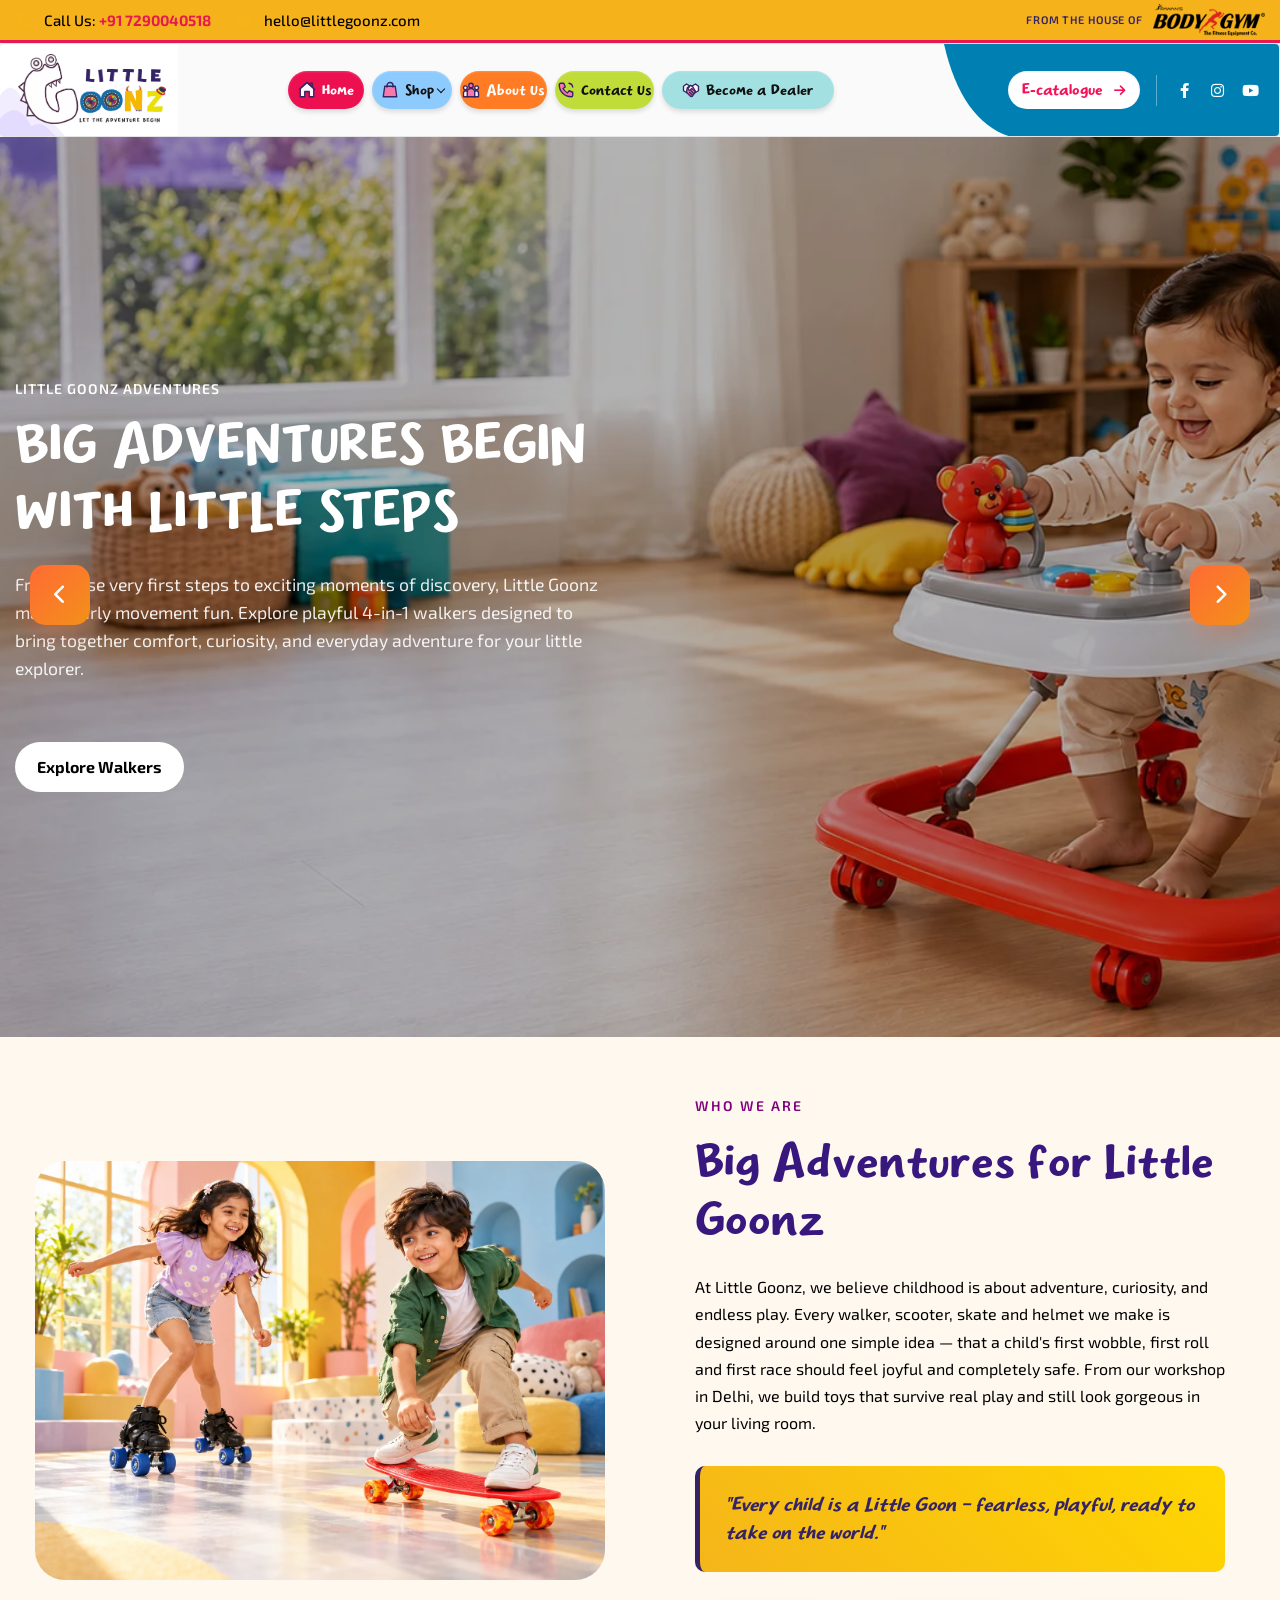
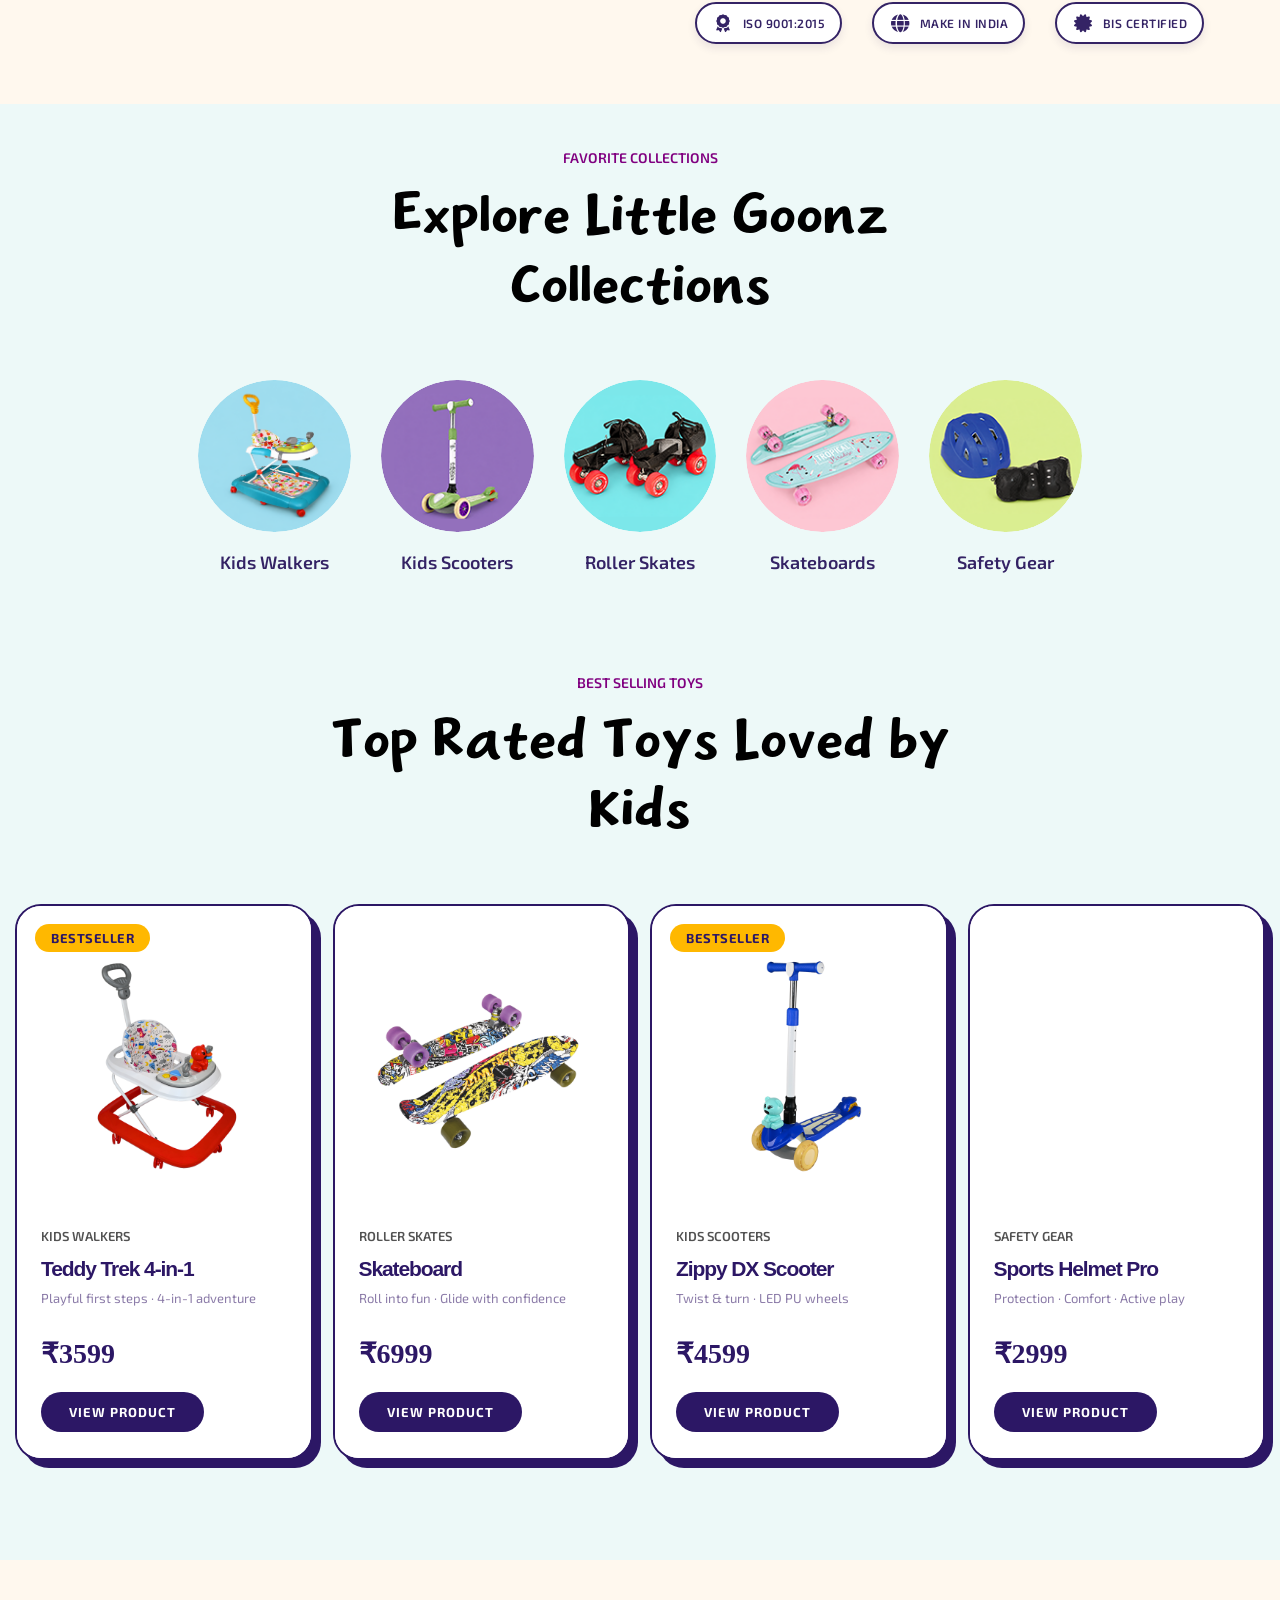
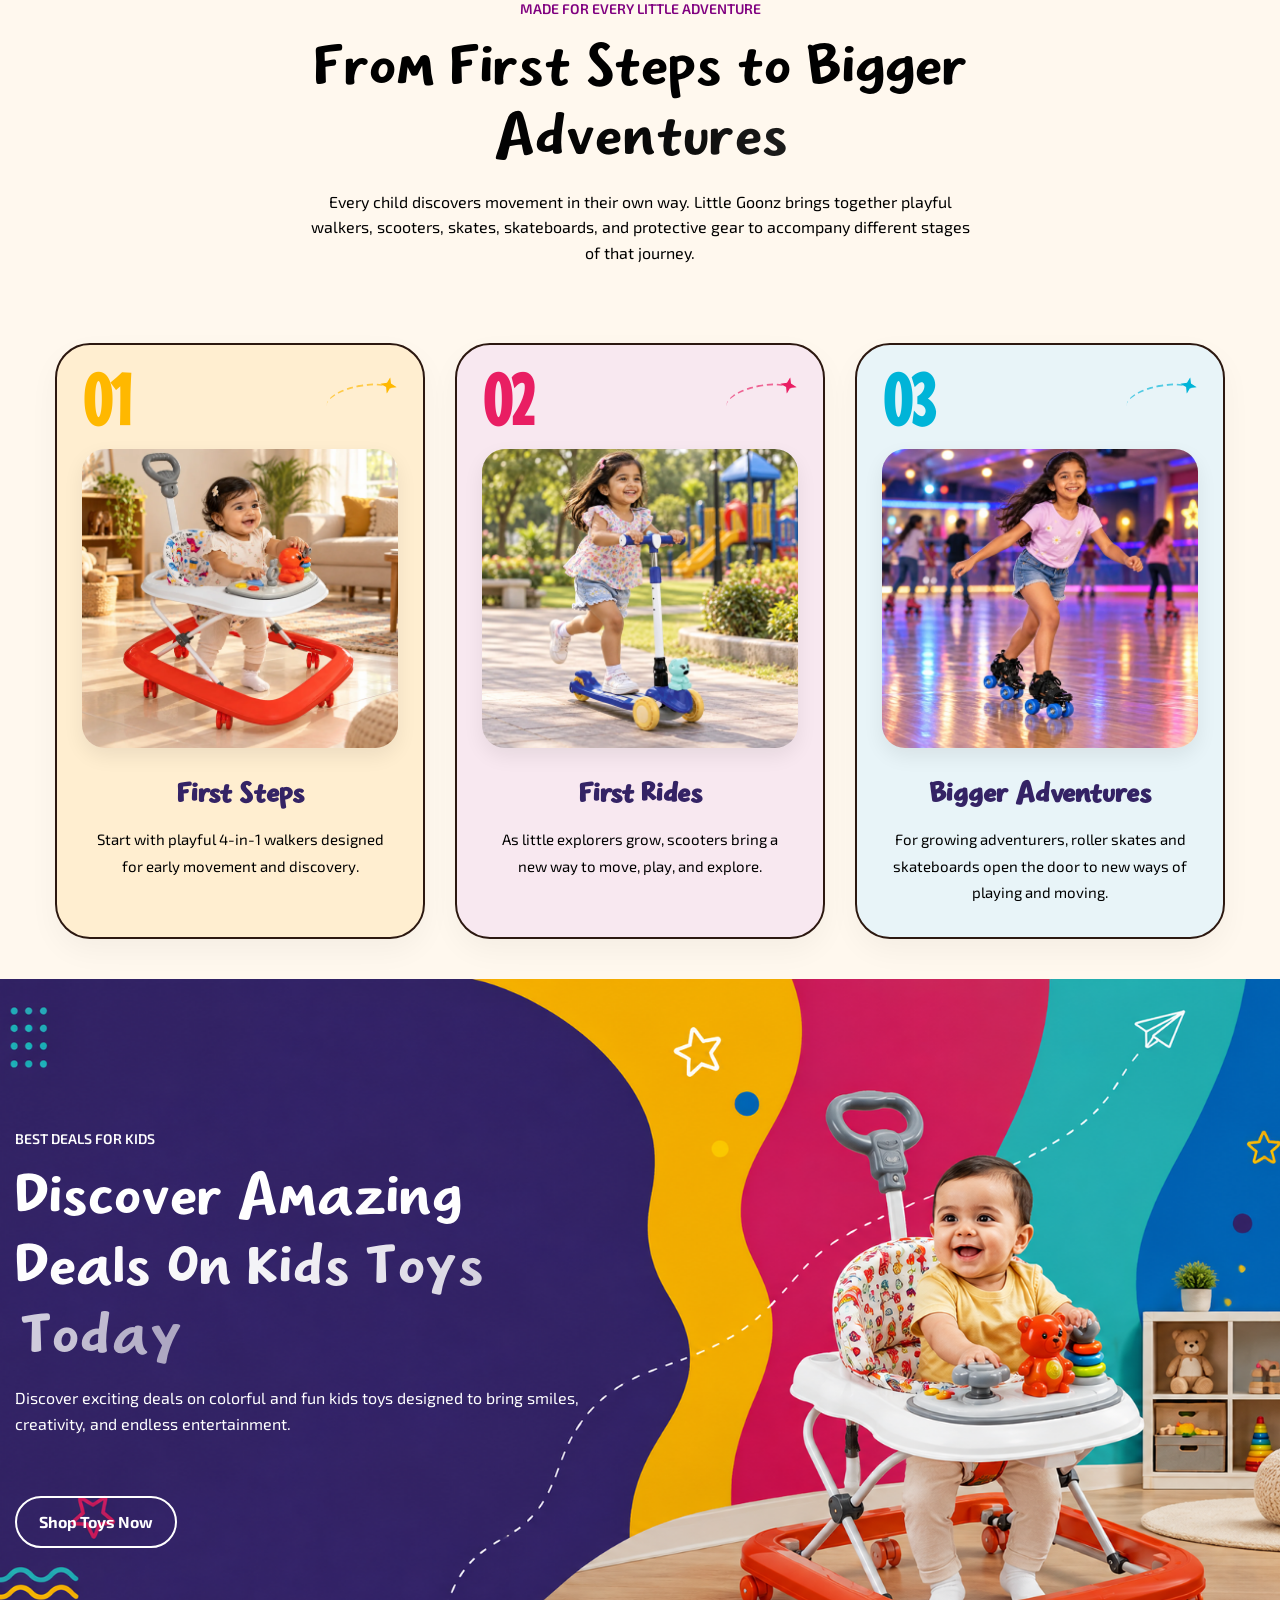
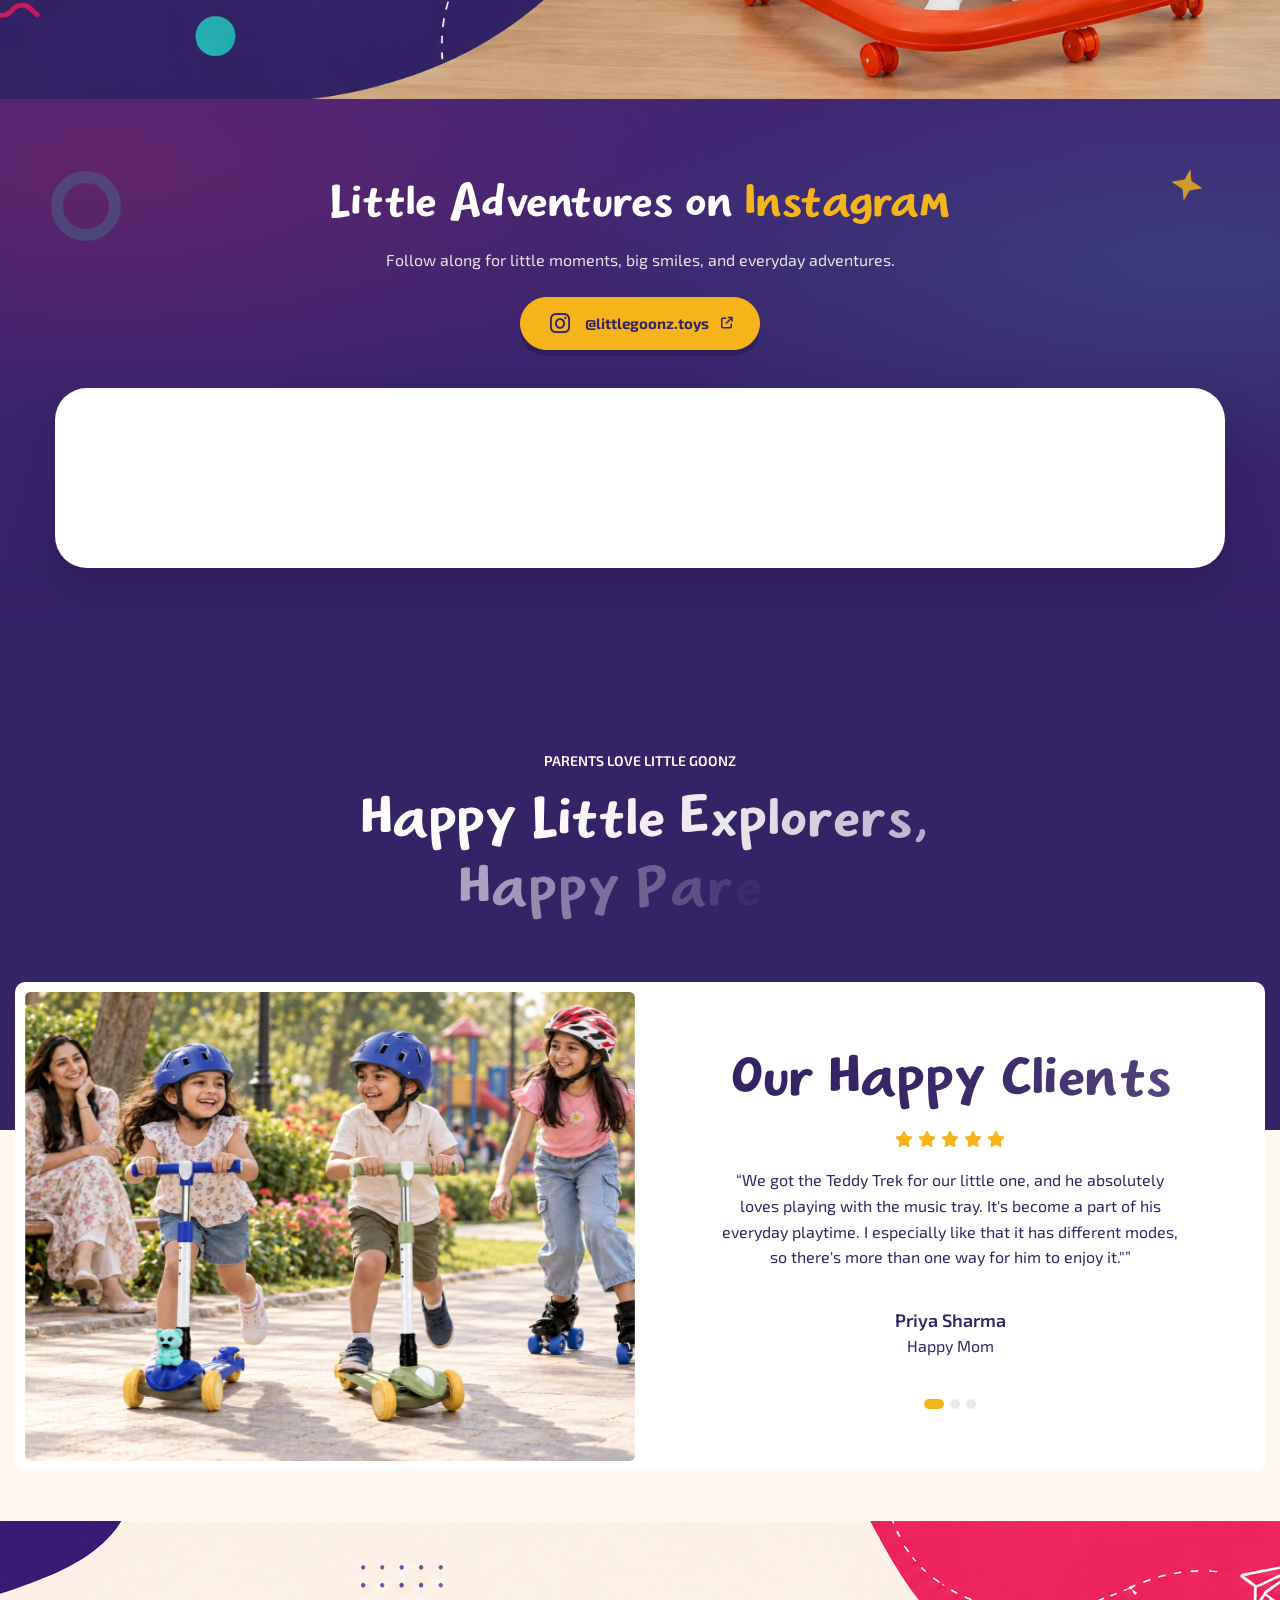
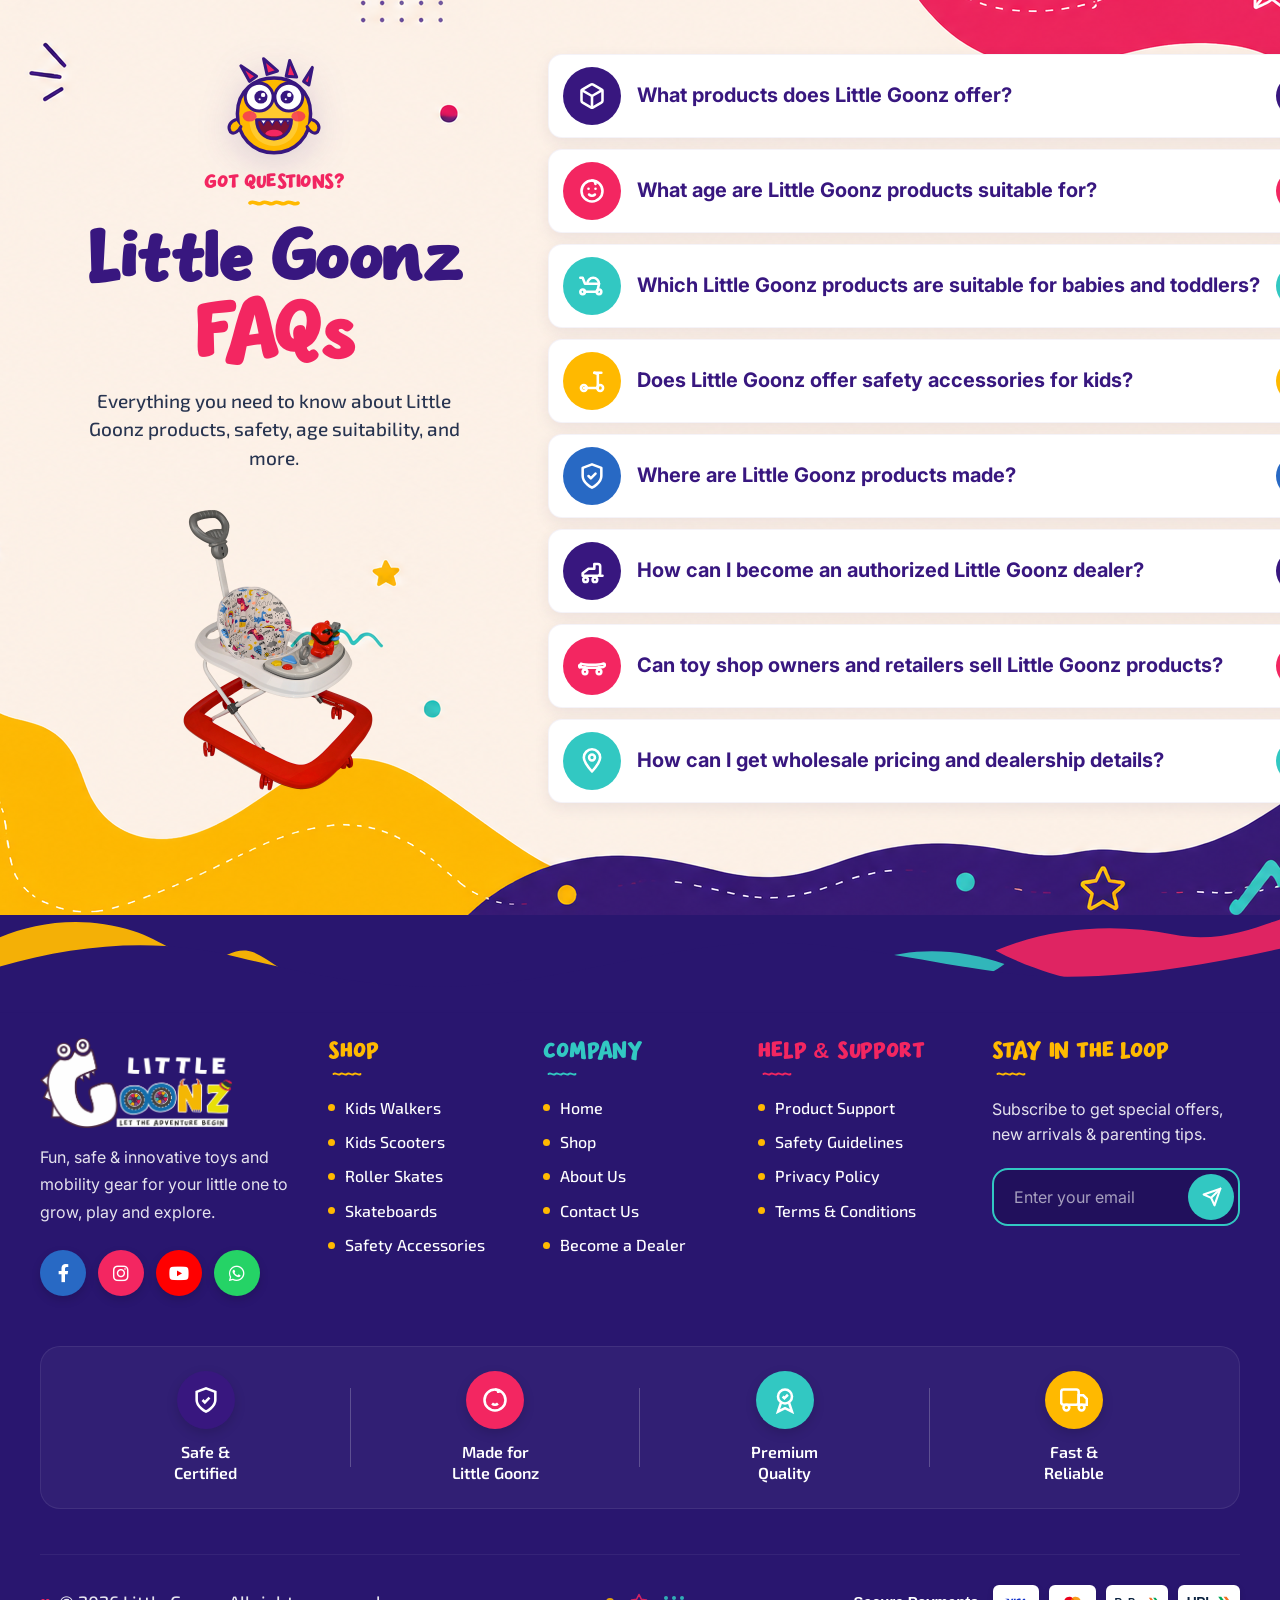
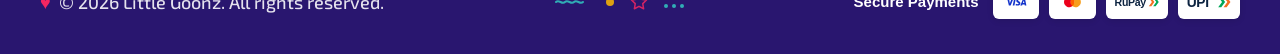
==== commit a7d79a4c: "pre-final-after-client-changes" ====
--- a/index.html
+++ b/index.html
@@ -249,7 +249,7 @@
                 <div class="col-lg-6 col-md-12">
                     <div class="adventures-mascot">
                         <div class="mascot-image">
-                            <img src="images/Colorful Kids’ Playtime Adventure.webp" alt="Little Goonz" class="mascot-img" width="1463" height="1075" decoding="async" loading="lazy">
+                            <img src="images/Joyful Kids Skating in a Pastel Playroom.webp" alt="Little Goonz" class="mascot-img" width="1463" height="1075" decoding="async" loading="lazy">
                         </div>
                     </div>
                 </div>
--- a/css/mousecursor.min.css
+++ b/css/mousecursor.min.css
@@ -1 +1,318 @@
-/*! normalize.css v7.0.0 | MIT License | github.com/necolas/normalize.css */.cb-cursor{position:fixed;top:0;left:0;z-index:150;contain:layout style size;pointer-events:none;will-change:transform;-webkit-transition:opacity 0.3s,color 0.4s;-o-transition:opacity 0.3s,color 0.4s;-moz-transition:opacity 0.3s,color 0.4s;transition:opacity 0.3s,color 0.4s}.cb-cursor:before{content:"";position:absolute;top:-24px;left:-24px;display:block;width:48px;height:48px;-webkit-transform:scale(0);-moz-transform:scale(0);-ms-transform:scale(0);-o-transform:scale(0);transform:scale(0);-webkit-border-radius:50%;-moz-border-radius:50%;border-radius:50%;-webkit-transition:opacity 0.1s,-webkit-transform 0.3s ease-in-out;transition:opacity 0.1s,-webkit-transform 0.3s ease-in-out;-o-transition:opacity 0.1s,-o-transform 0.3s ease-in-out;-moz-transition:transform 0.3s ease-in-out,opacity 0.1s,-moz-transform 0.3s ease-in-out;transition:transform 0.3s ease-in-out,opacity 0.1s;transition:transform 0.3s ease-in-out,opacity 0.1s,-webkit-transform 0.3s ease-in-out,-moz-transform 0.3s ease-in-out,-o-transform 0.3s ease-in-out}.cb-cursor-text{position:absolute;top:-18px;left:-18px;width:36px;height:36px;display:-webkit-box;display:-webkit-flex;display:-moz-box;display:-ms-flexbox;display:flex;-webkit-box-align:center;-webkit-align-items:center;-moz-box-align:center;-ms-flex-align:center;align-items:center;-webkit-box-pack:center;-webkit-justify-content:center;-moz-box-pack:center;-ms-flex-pack:center;justify-content:center;-webkit-transform:scale(0) rotate(10deg);-moz-transform:scale(0) rotate(10deg);-ms-transform:scale(0) rotate(10deg);-o-transform:scale(0) rotate(10deg);transform:scale(0) rotate(10deg);opacity:0;color:#fff;font-size:16px;line-height:20px;text-align:center;letter-spacing:-0.01em;-webkit-transition:opacity 0.4s,-webkit-transform 0.3s;transition:opacity 0.4s,-webkit-transform 0.3s;-o-transition:opacity 0.4s,-o-transform 0.3s;-moz-transition:opacity 0.4s,transform 0.3s,-moz-transform 0.3s;transition:opacity 0.4s,transform 0.3s;transition:opacity 0.4s,transform 0.3s,-webkit-transform 0.3s,-moz-transform 0.3s,-o-transform 0.3s}@supports (mix-blend-mode: exclusion){.cb-cursor.-exclusion,.cb-cursor.-opaque{mix-blend-mode:exclusion}}@supports (mix-blend-mode: exclusion){.cb-cursor.-exclusion:before,.cb-cursor.-opaque:before{background:#fff}}.cb-cursor.-normal,.cb-cursor.-text{mix-blend-mode:normal}.cb-cursor.-normal:before,.cb-cursor.-text:before{background:currentColor}.cb-cursor.-inverse{color:#fff}.cb-cursor.-visible:before{-webkit-transform:scale(0.2);-moz-transform:scale(0.2);-ms-transform:scale(0.2);-o-transform:scale(0.2);transform:scale(0.2)}.cb-cursor.-visible.-active:before{-webkit-transform:scale(0.23);-moz-transform:scale(0.23);-ms-transform:scale(0.23);-o-transform:scale(0.23);transform:scale(0.23);-webkit-transition-duration:0.2s;-moz-transition-duration:0.2s;-o-transition-duration:0.2s;transition-duration:0.2s}.cb-cursor.-pointer:before{-webkit-transform:scale(0);-moz-transform:scale(0);-ms-transform:scale(0);-o-transform:scale(0);transform:scale(0)}.cb-cursor.-text:before{background:#000;opacity:0.80;backdrop-filter:blur(10);-webkit-transform:scale(1.7);-moz-transform:scale(1.7);-ms-transform:scale(1.7);-o-transform:scale(1.7);transform:scale(1.7)}.cb-cursor.-text .cb-cursor-text{opacity:1;-webkit-transform:scale(1);-moz-transform:scale(1);-ms-transform:scale(1);-o-transform:scale(1);transform:scale(1)}.cb-cursor.-text.-active:before{-webkit-transform:scale(1.6);-moz-transform:scale(1.6);-ms-transform:scale(1.6);-o-transform:scale(1.6);transform:scale(1.6);-webkit-transition-duration:0.2s;-moz-transition-duration:0.2s;-o-transition-duration:0.2s;transition-duration:0.2s}.cb-cursor.-opaque:before{-webkit-transform:scale(1.32);-moz-transform:scale(1.32);-ms-transform:scale(1.32);-o-transform:scale(1.32);transform:scale(1.32)}.cb-cursor.-opaque.-active:before{-webkit-transform:scale(1.2);-moz-transform:scale(1.2);-ms-transform:scale(1.2);-o-transform:scale(1.2);transform:scale(1.2)}.cb-cursor.-lg:before{-webkit-transform:scale(2);-moz-transform:scale(2);-ms-transform:scale(2);-o-transform:scale(2);transform:scale(2)}.cb-cursor.-hidden:before{-webkit-transform:scale(0);-moz-transform:scale(0);-ms-transform:scale(0);-o-transform:scale(0);transform:scale(0)}.-color-red{color:red}.-color-green{color:#51c67d}.cb-demo{background:#fff}.cb-demo-content{display:-webkit-box;display:-webkit-flex;display:-moz-box;display:-ms-flexbox;display:flex;-webkit-box-align:center;-webkit-align-items:center;-moz-box-align:center;-ms-flex-align:center;align-items:center;-webkit-box-pack:center;-webkit-justify-content:center;-moz-box-pack:center;-ms-flex-pack:center;justify-content:center;height:100vh}.cb-demo-container{padding:0 20px}@media (min-width: 1600px){.cb-demo-container{padding:0 120px}}.cb-demo-row{display:-webkit-box;display:-webkit-flex;display:-moz-box;display:-ms-flexbox;display:flex;-webkit-box-pack:center;-webkit-justify-content:center;-moz-box-pack:center;-ms-flex-pack:center;justify-content:center;text-align:center;margin:30px 0}@media (min-width: 1600px){.cb-demo-row{margin:60px 0}}.cb-demo-item{position:relative;-webkit-box-flex:1;-webkit-flex:1;-moz-box-flex:1;-ms-flex:1;flex:1;padding:50px 30px;margin:0 20px;color:#000}@media (min-width: 1600px){.cb-demo-item{padding:90px 30px;margin:0 30px}}.cb-demo-item-title{position:relative;margin:0 0 25px 0;font-size:30px;font-weight:bold}.cb-demo-item-text{position:relative;max-width:70%;margin:0 auto;color:rgba(0,0,0,0.5);font-size:16px;font-weight:300;line-height:150%}.cb-demo-item:before{content:"";display:block;position:absolute;top:0;left:0;right:0;bottom:0;-webkit-border-radius:30px;-moz-border-radius:30px;border-radius:30px;background:#f8f8f8;-webkit-transition:-webkit-box-shadow 0.2s;transition:-webkit-box-shadow 0.2s;-o-transition:box-shadow 0.2s;-moz-transition:box-shadow 0.2s,-moz-box-shadow 0.2s;transition:box-shadow 0.2s;transition:box-shadow 0.2s,-webkit-box-shadow 0.2s,-moz-box-shadow 0.2s}+/*! normalize.css v7.0.0 | MIT License | github.com/necolas/normalize.css */
+.cb-cursor {
+    position: fixed;
+    top: 0;
+    left: 0;
+    z-index: 150;
+    contain: layout style size;
+    pointer-events: none;
+    will-change: transform;
+    -webkit-transition: opacity 0.3s, color 0.4s;
+    -o-transition: opacity 0.3s, color 0.4s;
+    -moz-transition: opacity 0.3s, color 0.4s;
+    transition: opacity 0.3s, color 0.4s
+}
+
+.cb-cursor:before {
+    content: "";
+    position: absolute;
+    top: -24px;
+    left: -24px;
+    display: block;
+    width: 48px;
+    height: 48px;
+    -webkit-transform: scale(0);
+    -moz-transform: scale(0);
+    -ms-transform: scale(0);
+    -o-transform: scale(0);
+    transform: scale(0);
+    -webkit-border-radius: 50%;
+    -moz-border-radius: 50%;
+    border-radius: 50%;
+    -webkit-transition: opacity 0.1s, -webkit-transform 0.3s ease-in-out;
+    transition: opacity 0.1s, -webkit-transform 0.3s ease-in-out;
+    -o-transition: opacity 0.1s, -o-transform 0.3s ease-in-out;
+    -moz-transition: transform 0.3s ease-in-out, opacity 0.1s, -moz-transform 0.3s ease-in-out;
+    transition: transform 0.3s ease-in-out, opacity 0.1s;
+    transition: transform 0.3s ease-in-out, opacity 0.1s, -webkit-transform 0.3s ease-in-out, -moz-transform 0.3s ease-in-out, -o-transform 0.3s ease-in-out
+}
+
+.cb-cursor-text {
+    position: absolute;
+    top: -18px;
+    left: -18px;
+    width: 36px;
+    height: 36px;
+    display: -webkit-box;
+    display: -webkit-flex;
+    display: -moz-box;
+    display: -ms-flexbox;
+    display: flex;
+    -webkit-box-align: center;
+    -webkit-align-items: center;
+    -moz-box-align: center;
+    -ms-flex-align: center;
+    align-items: center;
+    -webkit-box-pack: center;
+    -webkit-justify-content: center;
+    -moz-box-pack: center;
+    -ms-flex-pack: center;
+    justify-content: center;
+    -webkit-transform: scale(0) rotate(10deg);
+    -moz-transform: scale(0) rotate(10deg);
+    -ms-transform: scale(0) rotate(10deg);
+    -o-transform: scale(0) rotate(10deg);
+    transform: scale(0) rotate(10deg);
+    opacity: 0;
+    color: #fff;
+    font-size: 16px;
+    line-height: 20px;
+    text-align: center;
+    letter-spacing: -0.01em;
+    -webkit-transition: opacity 0.4s, -webkit-transform 0.3s;
+    transition: opacity 0.4s, -webkit-transform 0.3s;
+    -o-transition: opacity 0.4s, -o-transform 0.3s;
+    -moz-transition: opacity 0.4s, transform 0.3s, -moz-transform 0.3s;
+    transition: opacity 0.4s, transform 0.3s;
+    transition: opacity 0.4s, transform 0.3s, -webkit-transform 0.3s, -moz-transform 0.3s, -o-transform 0.3s
+}
+
+@supports (mix-blend-mode: exclusion) {
+
+    .cb-cursor.-exclusion,
+    .cb-cursor.-opaque {
+        mix-blend-mode: exclusion
+    }
+}
+
+@supports (mix-blend-mode: exclusion) {
+
+    .cb-cursor.-exclusion:before,
+    .cb-cursor.-opaque:before {
+        background: #fff
+    }
+}
+
+.cb-cursor.-normal,
+.cb-cursor.-text {
+    mix-blend-mode: normal
+}
+
+.cb-cursor.-normal:before,
+.cb-cursor.-text:before {
+    background: currentColor
+}
+
+.cb-cursor.-inverse {
+    color: #fff
+}
+
+.cb-cursor.-visible:before {
+    -webkit-transform: scale(0.2);
+    -moz-transform: scale(0.2);
+    -ms-transform: scale(0.2);
+    -o-transform: scale(0.2);
+    transform: scale(0.2)
+}
+
+.cb-cursor.-visible.-active:before {
+    -webkit-transform: scale(0.23);
+    -moz-transform: scale(0.23);
+    -ms-transform: scale(0.23);
+    -o-transform: scale(0.23);
+    transform: scale(0.23);
+    -webkit-transition-duration: 0.2s;
+    -moz-transition-duration: 0.2s;
+    -o-transition-duration: 0.2s;
+    transition-duration: 0.2s
+}
+
+.cb-cursor.-pointer:before {
+    -webkit-transform: scale(0);
+    -moz-transform: scale(0);
+    -ms-transform: scale(0);
+    -o-transform: scale(0);
+    transform: scale(0)
+}
+
+.cb-cursor.-text:before {
+    background: #000;
+    opacity: 0.80;
+    backdrop-filter: blur(10);
+    -webkit-transform: scale(1.7);
+    -moz-transform: scale(1.7);
+    -ms-transform: scale(1.7);
+    -o-transform: scale(1.7);
+    transform: scale(1.7)
+}
+
+.cb-cursor.-text .cb-cursor-text {
+    opacity: 1;
+    -webkit-transform: scale(1);
+    -moz-transform: scale(1);
+    -ms-transform: scale(1);
+    -o-transform: scale(1);
+    transform: scale(1)
+}
+
+.cb-cursor.-text.-active:before {
+    -webkit-transform: scale(1.6);
+    -moz-transform: scale(1.6);
+    -ms-transform: scale(1.6);
+    -o-transform: scale(1.6);
+    transform: scale(1.6);
+    -webkit-transition-duration: 0.2s;
+    -moz-transition-duration: 0.2s;
+    -o-transition-duration: 0.2s;
+    transition-duration: 0.2s
+}
+
+.cb-cursor.-opaque:before {
+    -webkit-transform: scale(1.32);
+    -moz-transform: scale(1.32);
+    -ms-transform: scale(1.32);
+    -o-transform: scale(1.32);
+    transform: scale(1.32)
+}
+
+.cb-cursor.-opaque.-active:before {
+    -webkit-transform: scale(1.2);
+    -moz-transform: scale(1.2);
+    -ms-transform: scale(1.2);
+    -o-transform: scale(1.2);
+    transform: scale(1.2)
+}
+
+.cb-cursor.-lg:before {
+    -webkit-transform: scale(2);
+    -moz-transform: scale(2);
+    -ms-transform: scale(2);
+    -o-transform: scale(2);
+    transform: scale(2)
+}
+
+.cb-cursor.-hidden:before {
+    -webkit-transform: scale(0);
+    -moz-transform: scale(0);
+    -ms-transform: scale(0);
+    -o-transform: scale(0);
+    transform: scale(0)
+}
+
+.-color-red {
+    color: red
+}
+
+.-color-green {
+    color: #51c67d
+}
+
+.cb-demo {
+    background: #fff
+}
+
+.cb-demo-content {
+    display: -webkit-box;
+    display: -webkit-flex;
+    display: -moz-box;
+    display: -ms-flexbox;
+    display: flex;
+    -webkit-box-align: center;
+    -webkit-align-items: center;
+    -moz-box-align: center;
+    -ms-flex-align: center;
+    align-items: center;
+    -webkit-box-pack: center;
+    -webkit-justify-content: center;
+    -moz-box-pack: center;
+    -ms-flex-pack: center;
+    justify-content: center;
+    height: 100vh
+}
+
+.cb-demo-container {
+    padding: 0 20px
+}
+
+@media (min-width: 1600px) {
+    .cb-demo-container {
+        padding: 0 120px
+    }
+}
+
+.cb-demo-row {
+    display: -webkit-box;
+    display: -webkit-flex;
+    display: -moz-box;
+    display: -ms-flexbox;
+    display: flex;
+    -webkit-box-pack: center;
+    -webkit-justify-content: center;
+    -moz-box-pack: center;
+    -ms-flex-pack: center;
+    justify-content: center;
+    text-align: center;
+    margin: 30px 0
+}
+
+@media (min-width: 1600px) {
+    .cb-demo-row {
+        margin: 60px 0
+    }
+}
+
+.cb-demo-item {
+    position: relative;
+    -webkit-box-flex: 1;
+    -webkit-flex: 1;
+    -moz-box-flex: 1;
+    -ms-flex: 1;
+    flex: 1;
+    padding: 50px 30px;
+    margin: 0 20px;
+    color: #000
+}
+
+@media (min-width: 1600px) {
+    .cb-demo-item {
+        padding: 90px 30px;
+        margin: 0 30px
+    }
+}
+
+.cb-demo-item-title {
+    position: relative;
+    margin: 0 0 25px 0;
+    font-size: 30px;
+    font-weight: bold
+}
+
+.cb-demo-item-text {
+    position: relative;
+    max-width: 70%;
+    margin: 0 auto;
+    color: rgba(0, 0, 0, 0.5);
+    font-size: 16px;
+    font-weight: 300;
+    line-height: 150%
+}
+
+.cb-demo-item:before {
+    content: "";
+    display: block;
+    position: absolute;
+    top: 0;
+    left: 0;
+    right: 0;
+    bottom: 0;
+    -webkit-border-radius: 30px;
+    -moz-border-radius: 30px;
+    border-radius: 30px;
+    background: #f8f8f8;
+    -webkit-transition: -webkit-box-shadow 0.2s;
+    transition: -webkit-box-shadow 0.2s;
+    -o-transition: box-shadow 0.2s;
+    -moz-transition: box-shadow 0.2s, -moz-box-shadow 0.2s;
+    transition: box-shadow 0.2s;
+    transition: box-shadow 0.2s, -webkit-box-shadow 0.2s, -moz-box-shadow 0.2s
+}
--- a/css/common.min.css
+++ b/css/common.min.css
@@ -1 +1 @@
-.topbar.branded-topbar{padding:4px 0}.branded-topbar .topbar-content-info{min-height:32px;gap:24px}.branded-topbar .topbar-contact{min-width:0;flex-wrap:wrap;gap:6px 24px}.branded-topbar .topbar-contact a{white-space:nowrap}.branded-topbar .topbar-partner-brand{display:flex;align-items:center;flex:0 0 auto;gap:10px}.branded-topbar .topbar-partner-text{color:var(--primary-color);font-size:11px;font-weight:600;line-height:1.2;letter-spacing:.08em;text-transform:uppercase;white-space:nowrap}.branded-topbar .topbar-partner-logo{display:block;flex:0 0 auto;width:112px;height:32px;object-fit:contain}@media (max-width: 767px){.branded-topbar .container{padding-right:16px;padding-left:16px}.branded-topbar .topbar-content-info{justify-content:space-between;gap:12px}.branded-topbar .topbar-contact{flex-direction:column;align-items:flex-start;gap:3px}.branded-topbar .topbar-contact a{font-size:13px!important;line-height:1.3}.branded-topbar .topbar-contact a:nth-child(2){display:inline-block}.branded-topbar .topbar-partner-brand{flex-direction:column;gap:2px}.branded-topbar .topbar-partner-text{font-size:9px;letter-spacing:.05em}.branded-topbar .topbar-partner-logo{width:92px;height:28px}}@media (max-width: 359px){.branded-topbar .topbar-content-info{flex-wrap:wrap;justify-content:center;gap:6px 12px}.branded-topbar .topbar-contact{width:100%;align-items:center}.branded-topbar .topbar-partner-brand{flex-direction:row;gap:8px}}header.reference-navbar{background:#fafafa;border-radius:4px}header.reference-navbar .header-sticky{isolation:isolate;background:#fafafa;background-image:none;border-radius:4px;box-shadow:inset 0 0 0 1px #e5e5e5}header.reference-navbar .header-sticky::before{content:'';position:absolute;top:1px;left:0;width:clamp(198px,20.372vw,274px);height:76px;border-radius:4px 0 0 4px;background:url("data:image/svg+xml,%3Csvg xmlns='http://www.w3.org/2000/svg' viewBox='0 0 274 76' preserveAspectRatio='none'%3E%3Cpath d='M0 0H220C247 13 266 39 274 76H0Z' fill='%23ffde3f'/%3E%3C/svg%3E") center/100% 100% no-repeat;pointer-events:none;z-index:-1}header.reference-navbar .navbar{max-width:none;min-height:78px;margin:0;padding:0 24px 0 0;gap:21px;flex-wrap:nowrap}header.reference-navbar .header-action-box{position:relative;flex:0 0 clamp(198px,20.372vw,274px);width:auto;max-width:none;margin:0;padding:0}header.reference-navbar .navbar-brand{position:relative;width:130px;margin:0 0 0 clamp(26px,4.46vw,60px);padding:0}header.reference-navbar .navbar-brand img{display:block;width:130px;height:62px;max-width:none;object-fit:contain;filter:drop-shadow(0 2px 1px rgba(52, 35, 101, .25))}header.reference-navbar .navbar-brand::before{content:'';position:absolute;inset:0;background:#342365;-webkit-mask:url('../images/companyslide1.png') center/contain no-repeat;mask:url('../images/companyslide1.png') center/contain no-repeat;clip-path:inset(18% 0 58% 42%);pointer-events:none;z-index:1}header.reference-navbar .header-logo-spark{position:absolute;top:1px;left:calc(clamp(26px,4.46vw,60px) + 138px);width:21px;height:28px;pointer-events:none}header.reference-navbar .main-menu{flex:1 1 auto;align-self:stretch;min-width:0;width:auto;gap:12px;border:0;padding:0;background:transparent}header.reference-navbar .navbar-collapse{flex:0 0 auto;width:auto;max-width:none;margin:0;padding:0}header.reference-navbar .nav-menu-wrapper{flex:0 0 auto;margin:0}header.reference-navbar #menu{gap:10px;margin:0;padding:0;flex-wrap:nowrap}header.reference-navbar #menu>li{--menu-pill:#ed1050;--menu-ink:#fff;--menu-width:85px;margin:0;padding:0}header.reference-navbar #menu>li:nth-child(2){--menu-pill:#8dcbff;--menu-ink:#101010;--menu-width:89px}header.reference-navbar #menu>li:nth-child(3){--menu-pill:#ff7c24;--menu-width:96px}header.reference-navbar #menu>li:nth-child(4){--menu-pill:#c0dc39;--menu-ink:#101010;--menu-width:108px}header.reference-navbar #menu>li:nth-child(5){--menu-pill:#a2e0e2;--menu-ink:#101010;--menu-width:98px}header.reference-navbar #menu>li:nth-child(6){--menu-pill:#c797f7;--menu-ink:#101010;--menu-width:152px}header.reference-navbar #menu>li>.nav-link{display:inline-flex;align-items:center;justify-content:center;min-width:0;width:var(--menu-width);min-height:38px;padding:0 14px!important;border:0;border-radius:999px;background:var(--menu-pill);color:var(--menu-ink);font-family:var(--accent-font);font-size:16px;font-weight:400;line-height:1;letter-spacing:0;text-transform:none;white-space:nowrap;box-shadow:0 3px 5px rgba(0,0,0,.12),inset 0 1px 2px rgba(255,255,255,.18);transition:transform .2s ease,box-shadow .2s ease,filter .2s ease}header.reference-navbar #menu>li>.nav-link[href="become-a-dealer.html"]{width:max-content;min-width:152px;padding:0 20px!important}header.reference-navbar .nav-link::before{content:none}header.reference-navbar #menu>.submenu>.nav-link::after{content:'';width:6px;height:6px;margin:-3px 0 0 8px;border-right:1.5px solid currentColor;border-bottom:1.5px solid currentColor;transform:rotate(45deg)}header.reference-navbar #menu>li>.nav-link:hover,header.reference-navbar #menu>li>.nav-link:focus-visible{color:var(--menu-ink);transform:translateY(-1px);filter:brightness(1.03);box-shadow:0 4px 7px rgba(0,0,0,.16)}header.reference-navbar a:focus-visible{outline:2px solid #342365;outline-offset:3px}header.reference-navbar #menu>li>ul{top:calc(100% + 9px);border:1px solid #e5e5e5;padding:7px 0}header.reference-navbar #menu>li>ul::before{content:'';position:absolute;top:-10px;left:0;width:100%;height:10px}header.reference-navbar #menu li:focus-within>ul{visibility:visible;opacity:1;transform:scale(1)}header.reference-navbar #menu ul .nav-link{font-size:17px;line-height:1.3;letter-spacing:0;text-transform:none}header.reference-navbar .header-nav-tools{position:relative;display:flex;align-items:center;justify-content:flex-end;flex:0 0 350px;align-self:stretch;gap:10px;margin-left:auto}header.reference-navbar .header-nav-tools::before{content:'';position:absolute;top:1px;bottom:1px;left:-52px;right:-23px;border-radius:0 4px 4px 0;background:url("data:image/svg+xml,%3Csvg xmlns='http://www.w3.org/2000/svg' viewBox='0 0 426 76' preserveAspectRatio='none'%3E%3Cpath d='M0 0H426V76H82C44 68 15 43 0 0Z' fill='%230080b2'/%3E%3C/svg%3E") center/100% 100% no-repeat;pointer-events:none;z-index:-1}header.reference-navbar .header-plane-doodle{flex:0 0 86px;width:86px;height:54px;pointer-events:none}header.reference-navbar .header-shop-cta{justify-content:center;width:132px;min-height:38px;gap:9px;padding:0 14px;border-radius:999px;background:#fff;color:#f51158;font-family:var(--accent-font);font-size:16px;font-weight:400;line-height:1;letter-spacing:0;white-space:nowrap;box-shadow:inset 0 1px 2px rgba(0,0,0,.06)}header.reference-navbar .header-shop-cta i{font-size:13px}header.reference-navbar .header-shop-cta:hover,header.reference-navbar .header-shop-cta:focus-visible{color:#f51158;background:#fff;transform:translateY(-1px);box-shadow:0 3px 6px rgba(0,0,0,.12)}header.reference-navbar .header-nav-social{display:flex;align-items:center;justify-content:space-between;flex:0 0 104px;height:31px;margin-left:6px;padding-left:17px;border-left:1px solid rgba(255,255,255,.36)}header.reference-navbar .header-nav-social a{display:inline-flex;align-items:center;justify-content:center;width:20px;min-height:31px;color:#fff;font-size:15px;line-height:1;transition:transform .2s ease}header.reference-navbar .header-nav-social a:hover{transform:translateY(-1px)}@media (min-width: 1200px){header.reference-navbar .navbar-collapse{display:flex!important;position:static;flex:1 1 auto;min-width:0;justify-content:center;padding-right:61px;transform:none}header.reference-navbar .responsive-menu,header.reference-navbar .navbar-toggle{display:none}}@media (min-width: 1200px) and (max-width: 1459px){header.reference-navbar .header-nav-tools{flex-basis:264px}header.reference-navbar .header-plane-doodle{display:none}}@media (min-width: 1200px) and (max-width: 1330px){header.reference-navbar .navbar{gap:16px;padding-right:20px}header.reference-navbar .navbar-collapse{padding-right:56px}header.reference-navbar .header-action-box,header.reference-navbar .header-sticky::before{width:178px}header.reference-navbar .header-action-box{flex-basis:178px}header.reference-navbar .navbar-brand{margin-left:24px}header.reference-navbar .header-logo-spark{display:none}header.reference-navbar #menu{gap:8px}header.reference-navbar #menu>li>.nav-link{width:calc(var(--menu-width) - 9px);font-size:15px;padding:0 10px!important}header.reference-navbar .header-nav-tools{flex-basis:264px}header.reference-navbar .header-nav-tools::before{right:-19px}header.reference-navbar .header-plane-doodle{display:none}}@media (max-width: 1199px){header.reference-navbar .navbar{padding:0 20px;gap:16px}header.reference-navbar .header-sticky::before{width:210px}header.reference-navbar .header-action-box{flex:0 0 auto}header.reference-navbar .navbar-brand{margin-left:4px}header.reference-navbar .header-logo-spark{left:142px}header.reference-navbar .main-menu{justify-content:flex-end}header.reference-navbar .navbar-collapse{display:none!important}header.reference-navbar .header-nav-tools{flex:0 0 auto;min-height:78px}header.reference-navbar .header-nav-tools::before{left:-70px;right:-19px}header.reference-navbar .header-plane-doodle{display:none}header.reference-navbar .navbar-toggle{display:block;margin-left:2px}header.reference-navbar .slicknav_btn{width:38px;height:38px;border-radius:50%;background:rgba(255,255,255,.15)}header.reference-navbar .slicknav_icon{width:22px;height:17px;margin:0}header.reference-navbar .responsive-menu{display:block}header.reference-navbar .slicknav_menu{position:absolute;width:100%;background:transparent;padding:0}header.reference-navbar .slicknav_nav{max-height:calc(100vh - 140px);max-height:calc(100dvh - 140px);overflow-y:auto;margin:0;padding:8px 16px 16px;border:1px solid #e5e5e5;border-top:0;background:#fafafa;box-shadow:0 8px 12px rgba(0,0,0,.1)}header.reference-navbar .slicknav_nav>li{margin:8px 0 0}header.reference-navbar .slicknav_nav>li>a{min-height:44px;margin:0;padding:12px 18px;border-radius:24px!important;background:#ed1050;color:#fff;font-family:var(--accent-font);font-size:18px;line-height:20px;text-transform:none;box-shadow:0 2px 4px rgba(0,0,0,.1)}header.reference-navbar .slicknav_nav>li:nth-child(2)>a{background:#8dcbff;color:#101010}header.reference-navbar .slicknav_nav>li:nth-child(3)>a{background:#ff7c24}header.reference-navbar .slicknav_nav>li:nth-child(4)>a{background:#c0dc39;color:#101010}header.reference-navbar .slicknav_nav>li:nth-child(5)>a{background:#a2e0e2;color:#101010}header.reference-navbar .slicknav_nav>li:nth-child(6)>a{background:#c797f7;color:#101010}header.reference-navbar .slicknav_nav .slicknav_row>a{color:inherit;font-size:inherit;padding:0;line-height:inherit;text-transform:none}header.reference-navbar .slicknav_arrow::after{color:#101010}header.reference-navbar .slicknav_nav ul{margin:6px 0 0}header.reference-navbar .slicknav_nav ul li a{padding:10px 24px;color:#342365;font-family:var(--accent-font);font-size:17px;text-transform:none}header.reference-navbar .slicknav_nav ul li a:hover{background:#f0f0f0}}@media (max-width: 599px){header.reference-navbar .navbar{padding:0 12px;gap:10px}header.reference-navbar .header-sticky::before{width:164px}header.reference-navbar .navbar-brand{width:112px;margin-left:0}header.reference-navbar .navbar-brand img{width:112px;height:62px}header.reference-navbar .header-logo-spark{display:none}header.reference-navbar .header-nav-tools{gap:8px}header.reference-navbar .header-nav-tools::before{left:-10px;right:-11px}header.reference-navbar .header-shop-cta{width:122px;min-height:38px;padding:0 10px;font-size:15px}header.reference-navbar .header-nav-social{position:absolute;display:none;top:78px;right:-11px;width:104px;height:38px;margin:0;padding:0 12px;border:0;border-radius:0 0 0 16px;background:#0080b2}header.reference-navbar .header-nav-social a{min-height:38px}header.reference-navbar:has(.slicknav_open) .header-nav-social{display:flex;z-index:1}header.reference-navbar .slicknav_nav{padding-top:38px}}@media (prefers-reduced-motion: reduce){header.reference-navbar a{transition:none!important}}+.topbar.branded-topbar{padding:4px 0}.branded-topbar .topbar-content-info{min-height:32px;gap:24px}.branded-topbar .topbar-contact{min-width:0;flex-wrap:wrap;gap:6px 24px}.branded-topbar .topbar-contact a{white-space:nowrap}.branded-topbar .topbar-partner-brand{display:flex;align-items:center;flex:0 0 auto;gap:10px}.branded-topbar .topbar-partner-text{color:var(--primary-color);font-size:11px;font-weight:600;line-height:1.2;letter-spacing:.08em;text-transform:uppercase;white-space:nowrap}.branded-topbar .topbar-partner-logo{display:block;flex:0 0 auto;width:112px;height:32px;object-fit:contain}@media (max-width: 767px){.branded-topbar .container{padding-right:16px;padding-left:16px}.branded-topbar .topbar-content-info{justify-content:space-between;gap:12px}.branded-topbar .topbar-contact{flex-direction:column;align-items:flex-start;gap:3px}.branded-topbar .topbar-contact a{font-size:13px!important;line-height:1.3}.branded-topbar .topbar-contact a:nth-child(2){display:inline-block}.branded-topbar .topbar-partner-brand{flex-direction:column;gap:2px}.branded-topbar .topbar-partner-text{font-size:9px;letter-spacing:.05em}.branded-topbar .topbar-partner-logo{width:92px;height:28px}}@media (max-width: 359px){.branded-topbar .topbar-content-info{flex-wrap:wrap;justify-content:center;gap:6px 12px}.branded-topbar .topbar-contact{width:100%;align-items:center}.branded-topbar .topbar-partner-brand{flex-direction:row;gap:8px}}header.reference-navbar{background:#fafafa;border-radius:4px}header.reference-navbar .header-sticky{isolation:isolate;background:#fafafa;background-image:none;border-radius:4px;box-shadow:inset 0 0 0 1px #e5e5e5}header.reference-navbar .header-sticky::before{content:'';position:absolute;top:1px;left:0;width:clamp(198px,20.372vw,274px);bottom:1px;height:auto;border-radius:4px 0 0 4px;background:url("data:image/svg+xml,%3Csvg xmlns='http://www.w3.org/2000/svg' viewBox='0 0 274 76' preserveAspectRatio='none'%3E%3Crect width='274' height='76' fill='white'/%3E%3Cpath d='M0 43C14 30 29 37 37 50C52 34 74 49 76 62L100 76H0Z' fill='%23f1edff'/%3E%3Cpath d='M0 62C22 47 39 58 48 68C68 62 75 72 86 76H0Z' fill='%23e4dcff'/%3E%3C/svg%3E") center/100% 100% no-repeat;pointer-events:none;z-index:-1}header.reference-navbar .navbar{max-width:none;min-height:94px;margin:0;padding:0 24px 0 0;gap:21px;flex-wrap:nowrap}header.reference-navbar .header-action-box{position:relative;flex:0 0 clamp(198px,20.372vw,274px);width:auto;max-width:none;margin:0;padding:8px 0 10px}header.reference-navbar .navbar-brand{position:relative;width:160px;margin:0 0 0 clamp(26px,4.46vw,60px);padding:0}header.reference-navbar .navbar-brand img{display:block;width:100%;height:auto;max-width:none;object-fit:contain;filter:none}header.reference-navbar .navbar-brand::before{content:'';position:absolute;inset:0;background:#342365;-webkit-mask:url('../images/companyslide1.png') center/contain no-repeat;mask:url('../images/companyslide1.png') center/contain no-repeat;clip-path:inset(18% 0 58% 42%);pointer-events:none;z-index:1}header.reference-navbar .header-logo-spark{position:absolute;top:18px;left:calc(clamp(26px,4.46vw,60px) + 166px);width:40px;height:45px;background:url("data:image/svg+xml,%3Csvg xmlns='http://www.w3.org/2000/svg' viewBox='0 0 48 48'%3E%3Cpath d='M5 26C0 41 28 45 29 27' fill='none' stroke='%23342365' stroke-width='1.8' stroke-dasharray='3 3' stroke-linecap='round'/%3E%3Cpath d='M16 14L42 4L31 27L27 18L16 14Z' fill='%23f5b51a' stroke='%23342365' stroke-width='1.8' stroke-linejoin='round'/%3E%3Cpath d='M27 18L42 4' fill='none' stroke='%23342365' stroke-width='1.8'/%3E%3C/svg%3E") center/contain no-repeat;pointer-events:none}header.reference-navbar .header-logo-spark path{display:none}header.reference-navbar .main-menu{flex:1 1 auto;align-self:stretch;min-width:0;width:auto;gap:12px;border:0;padding:0;background:transparent}header.reference-navbar .navbar-collapse{flex:0 0 auto;width:auto;max-width:none;margin:0;padding:0}header.reference-navbar .nav-menu-wrapper{flex:0 0 auto;margin:0}header.reference-navbar #menu{gap:10px;margin:0;padding:0;flex-wrap:nowrap}header.reference-navbar #menu>li{--menu-pill:#ed1050;--menu-ink:#fff;--menu-width:85px;margin:0;padding:0}header.reference-navbar #menu>li:nth-child(2){--menu-pill:#8dcbff;--menu-ink:#101010;--menu-width:89px}header.reference-navbar #menu>li:nth-child(3){--menu-pill:#ff7c24;--menu-width:96px}header.reference-navbar #menu>li:nth-child(4){--menu-pill:#c0dc39;--menu-ink:#101010;--menu-width:108px}header.reference-navbar #menu>li:nth-child(5){--menu-pill:#a2e0e2;--menu-ink:#101010;--menu-width:98px}header.reference-navbar #menu>li:nth-child(6){--menu-pill:#c797f7;--menu-ink:#101010;--menu-width:152px}header.reference-navbar #menu>li>.nav-link{display:inline-flex;align-items:center;justify-content:center;min-width:0;width:var(--menu-width);min-height:38px;padding:0 14px!important;border:0;border-radius:999px;background:var(--menu-pill);color:var(--menu-ink);font-family:var(--accent-font);font-size:16px;font-weight:400;line-height:1;letter-spacing:0;text-transform:none;white-space:nowrap;box-shadow:0 3px 5px rgba(0,0,0,.12),inset 0 1px 2px rgba(255,255,255,.18);transition:transform .2s ease,box-shadow .2s ease,filter .2s ease}header.reference-navbar #menu>li>.nav-link[href="become-a-dealer.html"]{width:max-content;min-width:152px;padding:0 20px!important}header.reference-navbar .nav-link::before{content:none}header.reference-navbar #menu>.submenu>.nav-link::after{content:'';width:6px;height:6px;margin:-3px 0 0 8px;border-right:1.5px solid currentColor;border-bottom:1.5px solid currentColor;transform:rotate(45deg)}header.reference-navbar #menu>li>.nav-link:hover,header.reference-navbar #menu>li>.nav-link:focus-visible{color:var(--menu-ink);transform:translateY(-1px);filter:brightness(1.03);box-shadow:0 4px 7px rgba(0,0,0,.16)}header.reference-navbar a:focus-visible{outline:2px solid #342365;outline-offset:3px}header.reference-navbar #menu>li>ul{top:calc(100% + 9px);border:1px solid #e5e5e5;padding:7px 0}header.reference-navbar #menu>li>ul::before{content:'';position:absolute;top:-10px;left:0;width:100%;height:10px}header.reference-navbar #menu li:focus-within>ul{visibility:visible;opacity:1;transform:scale(1)}header.reference-navbar #menu ul .nav-link{font-size:17px;line-height:1.3;letter-spacing:0;text-transform:none}header.reference-navbar .header-nav-tools{position:relative;display:flex;align-items:center;justify-content:flex-end;flex:0 0 350px;align-self:stretch;gap:10px;margin-left:auto}header.reference-navbar .header-nav-tools::before{content:'';position:absolute;top:1px;bottom:1px;left:-52px;right:-23px;border-radius:0 4px 4px 0;background:url("data:image/svg+xml,%3Csvg xmlns='http://www.w3.org/2000/svg' viewBox='0 0 426 76' preserveAspectRatio='none'%3E%3Cpath d='M0 0H426V76H82C44 68 15 43 0 0Z' fill='%230080b2'/%3E%3C/svg%3E") center/100% 100% no-repeat;pointer-events:none;z-index:-1}header.reference-navbar .header-plane-doodle{flex:0 0 86px;width:86px;height:54px;pointer-events:none}header.reference-navbar .header-shop-cta{justify-content:center;width:132px;min-height:38px;gap:9px;padding:0 14px;border-radius:999px;background:#fff;color:#f51158;font-family:var(--accent-font);font-size:16px;font-weight:400;line-height:1;letter-spacing:0;white-space:nowrap;box-shadow:inset 0 1px 2px rgba(0,0,0,.06)}header.reference-navbar .header-shop-cta i{font-size:13px}header.reference-navbar .header-shop-cta:hover,header.reference-navbar .header-shop-cta:focus-visible{color:#f51158;background:#fff;transform:translateY(-1px);box-shadow:0 3px 6px rgba(0,0,0,.12)}header.reference-navbar .header-nav-social{display:flex;align-items:center;justify-content:space-between;flex:0 0 104px;height:31px;margin-left:6px;padding-left:17px;border-left:1px solid rgba(255,255,255,.36)}header.reference-navbar .header-nav-social a{display:inline-flex;align-items:center;justify-content:center;width:20px;min-height:31px;color:#fff;font-size:15px;line-height:1;transition:transform .2s ease}header.reference-navbar .header-nav-social a:hover{transform:translateY(-1px)}@media (min-width: 1200px){header.reference-navbar .navbar-collapse{display:flex!important;position:static;flex:1 1 auto;min-width:0;justify-content:center;padding-right:61px;transform:none}header.reference-navbar .responsive-menu,header.reference-navbar .navbar-toggle{display:none}}@media (min-width: 1200px) and (max-width: 1459px){header.reference-navbar .header-nav-tools{flex-basis:264px}header.reference-navbar .header-plane-doodle{display:none}}@media (min-width: 1200px) and (max-width: 1330px){header.reference-navbar .navbar{gap:16px;padding-right:20px}header.reference-navbar .navbar-collapse{padding-right:56px}header.reference-navbar .header-action-box,header.reference-navbar .header-sticky::before{width:178px}header.reference-navbar .header-action-box{flex-basis:178px}header.reference-navbar .navbar-brand{width:148px;margin-left:18px}header.reference-navbar .header-logo-spark{display:none}header.reference-navbar #menu{gap:8px}header.reference-navbar #menu>li>.nav-link{width:calc(var(--menu-width) - 9px);font-size:15px;padding:0 10px!important}header.reference-navbar .header-nav-tools{flex-basis:264px}header.reference-navbar .header-nav-tools::before{right:-19px}header.reference-navbar .header-plane-doodle{display:none}}@media (max-width: 1199px){header.reference-navbar .navbar{padding:0 20px;gap:16px}header.reference-navbar .header-sticky::before{width:210px}header.reference-navbar .header-action-box{flex:0 0 auto}header.reference-navbar .navbar-brand{margin-left:4px}header.reference-navbar .header-logo-spark{display:none}header.reference-navbar .main-menu{justify-content:flex-end}header.reference-navbar .navbar-collapse{display:none!important}header.reference-navbar .header-nav-tools{flex:0 0 auto;min-height:94px}header.reference-navbar .header-nav-tools::before{left:-70px;right:-19px}header.reference-navbar .header-plane-doodle{display:none}header.reference-navbar .navbar-toggle{display:block;margin-left:2px}header.reference-navbar .slicknav_btn{width:38px;height:38px;border-radius:50%;background:rgba(255,255,255,.15)}header.reference-navbar .slicknav_icon{width:22px;height:17px;margin:0}header.reference-navbar .responsive-menu{display:block}header.reference-navbar .slicknav_menu{position:absolute;width:100%;background:transparent;padding:0}header.reference-navbar .slicknav_nav{max-height:calc(100vh - 156px);max-height:calc(100dvh - 156px);overflow-y:auto;margin:0;padding:8px 16px 16px;border:1px solid #e5e5e5;border-top:0;background:#fafafa;box-shadow:0 8px 12px rgba(0,0,0,.1)}header.reference-navbar .slicknav_nav>li{margin:8px 0 0}header.reference-navbar .slicknav_nav>li>a{min-height:44px;margin:0;padding:12px 18px;border-radius:24px!important;background:#ed1050;color:#fff;font-family:var(--accent-font);font-size:18px;line-height:20px;text-transform:none;box-shadow:0 2px 4px rgba(0,0,0,.1)}header.reference-navbar .slicknav_nav>li:nth-child(2)>a{background:#8dcbff;color:#101010}header.reference-navbar .slicknav_nav>li:nth-child(3)>a{background:#ff7c24}header.reference-navbar .slicknav_nav>li:nth-child(4)>a{background:#c0dc39;color:#101010}header.reference-navbar .slicknav_nav>li:nth-child(5)>a{background:#a2e0e2;color:#101010}header.reference-navbar .slicknav_nav>li:nth-child(6)>a{background:#c797f7;color:#101010}header.reference-navbar .slicknav_nav .slicknav_row>a{color:inherit;font-size:inherit;padding:0;line-height:inherit;text-transform:none}header.reference-navbar .slicknav_arrow::after{color:#101010}header.reference-navbar .slicknav_nav ul{margin:6px 0 0}header.reference-navbar .slicknav_nav ul li a{padding:10px 24px;color:#342365;font-family:var(--accent-font);font-size:17px;text-transform:none}header.reference-navbar .slicknav_nav ul li a:hover{background:#f0f0f0}}@media (max-width: 599px){header.reference-navbar .navbar{padding:0 12px;gap:10px}header.reference-navbar .header-sticky::before{width:164px}header.reference-navbar .navbar-brand{width:clamp(112px,calc(100vw - 237px),148px);margin-left:0}header.reference-navbar .navbar-brand img{width:100%;height:auto}header.reference-navbar .header-logo-spark{display:none}header.reference-navbar .header-nav-tools{gap:8px}header.reference-navbar .header-nav-tools::before{left:-10px;right:-11px}header.reference-navbar .header-shop-cta{width:122px;min-height:38px;padding:0 10px;font-size:15px}header.reference-navbar .header-nav-social{position:absolute;display:none;top:100%;right:-11px;width:104px;height:38px;margin:0;padding:0 12px;border:0;border-radius:0 0 0 16px;background:#0080b2}header.reference-navbar .header-nav-social a{min-height:38px}header.reference-navbar:has(.slicknav_open) .header-nav-social{display:flex;z-index:1}header.reference-navbar .slicknav_nav{padding-top:38px}}@media (prefers-reduced-motion: reduce){header.reference-navbar a{transition:none!important}}
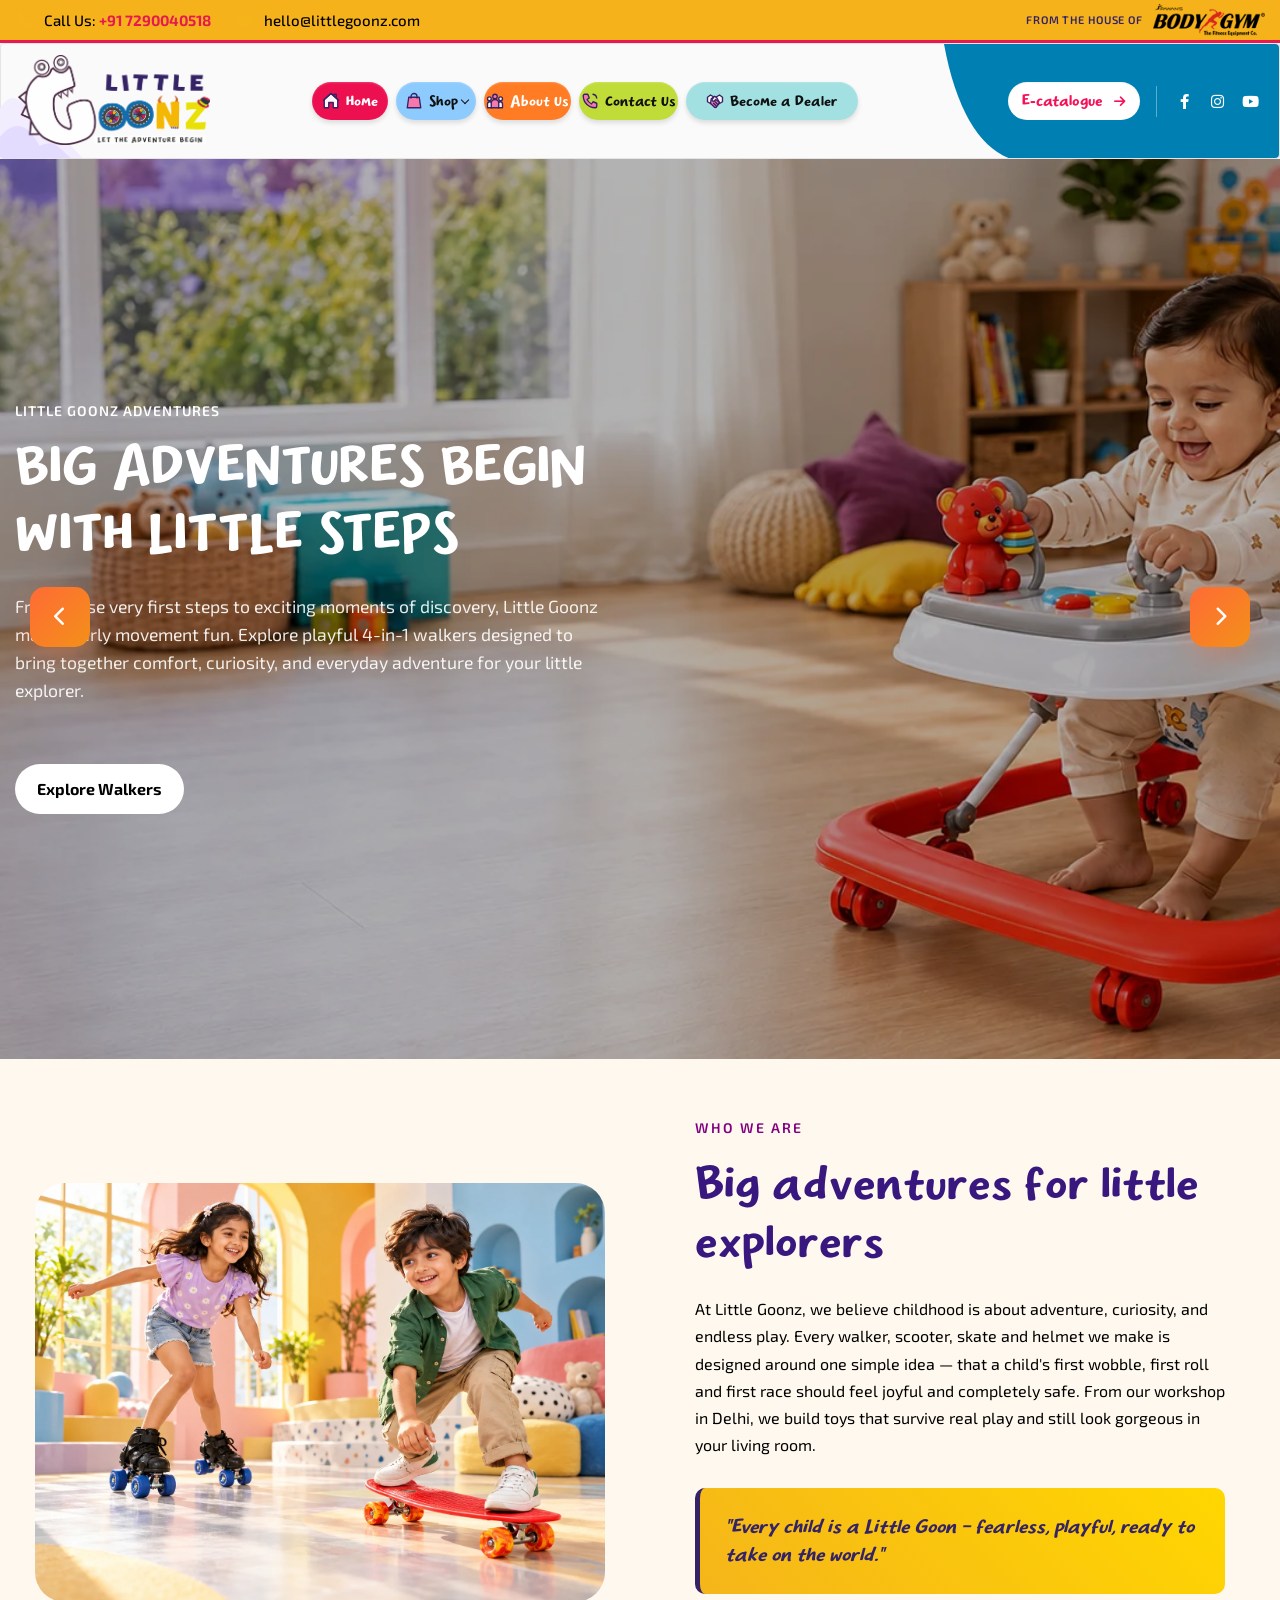
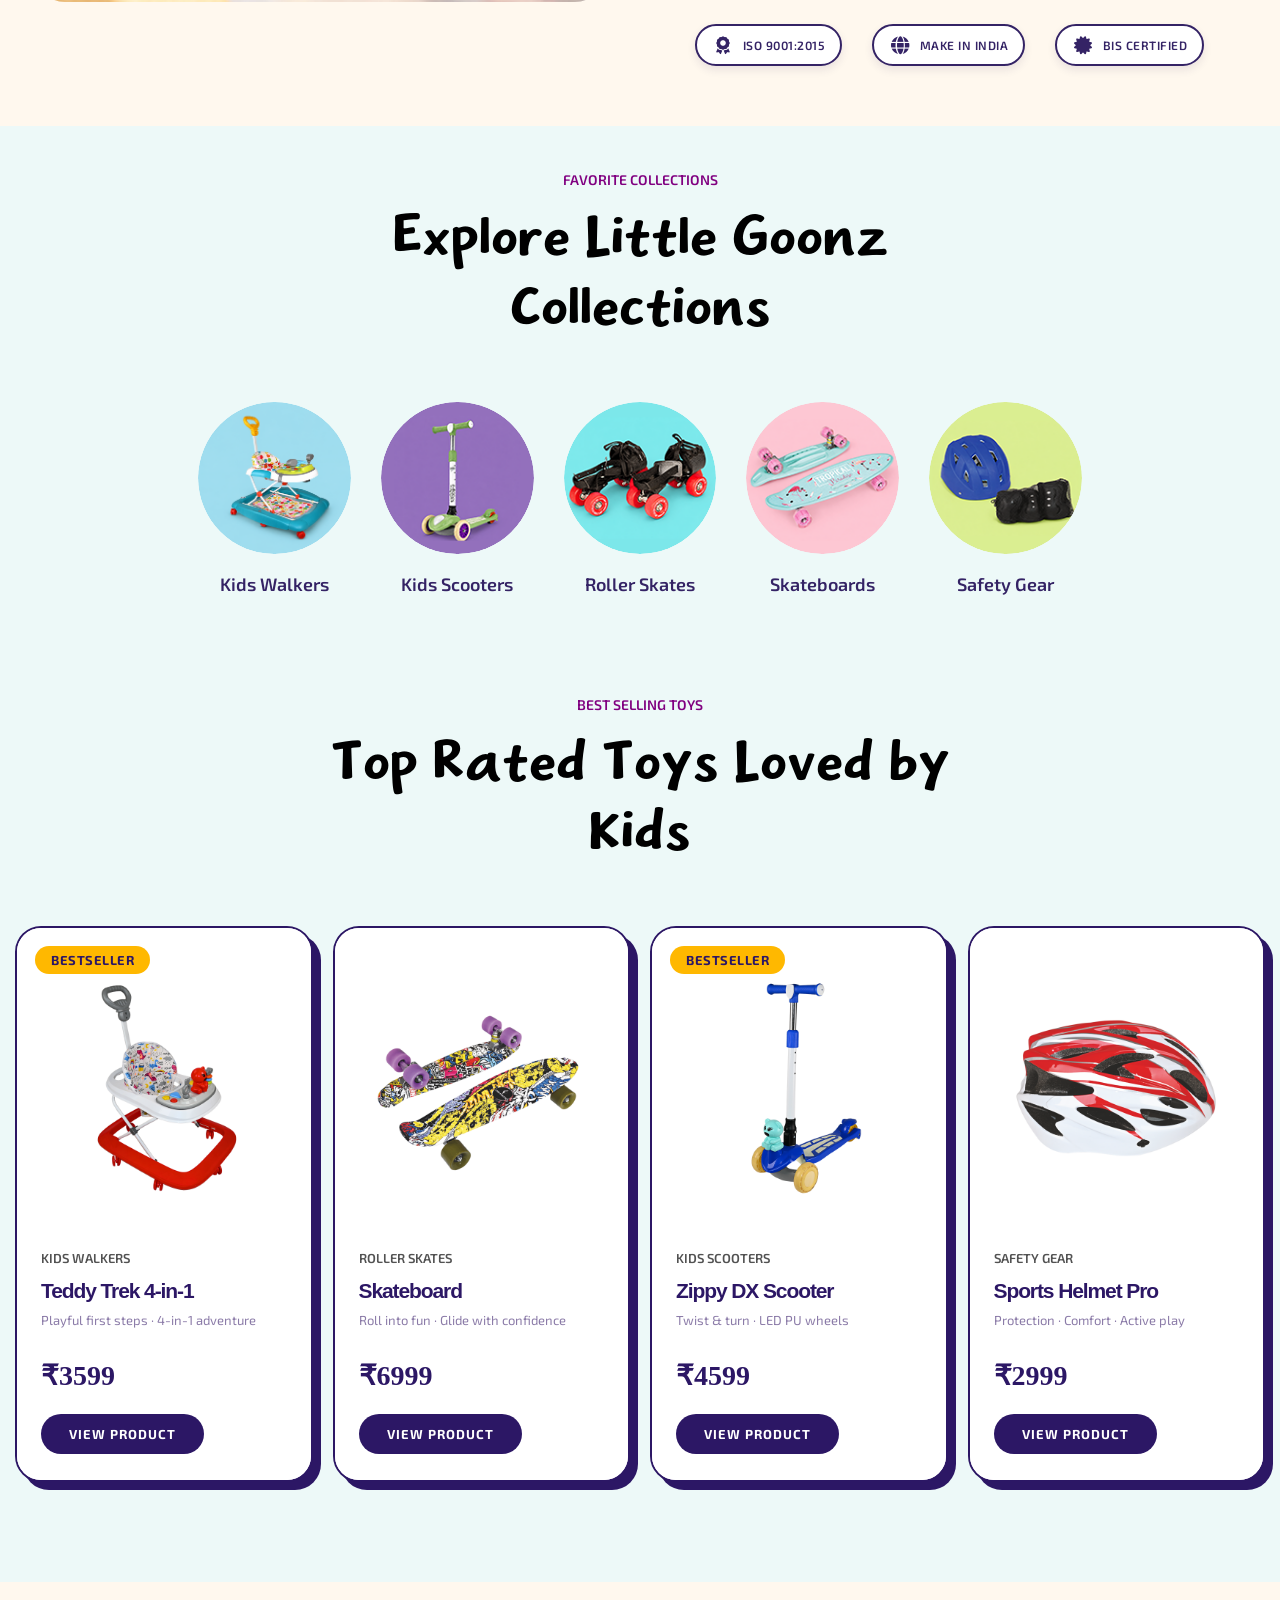
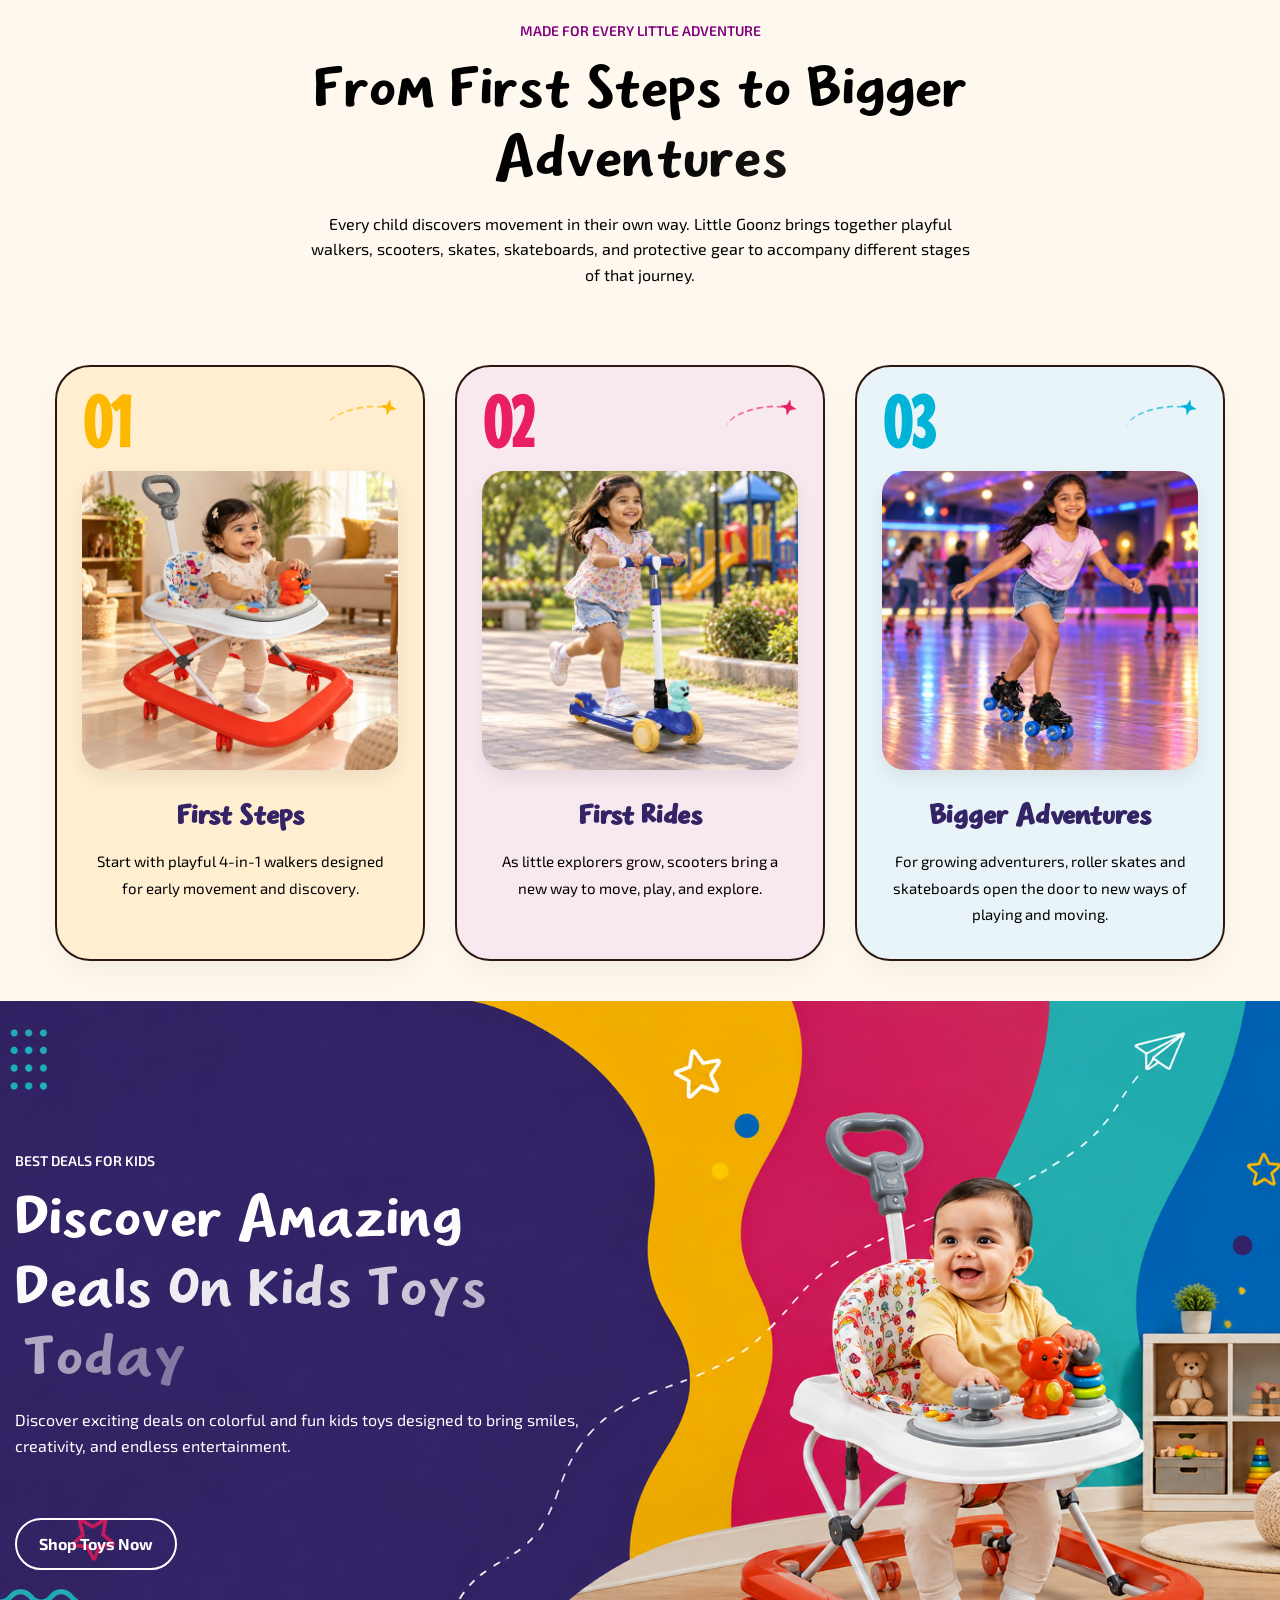
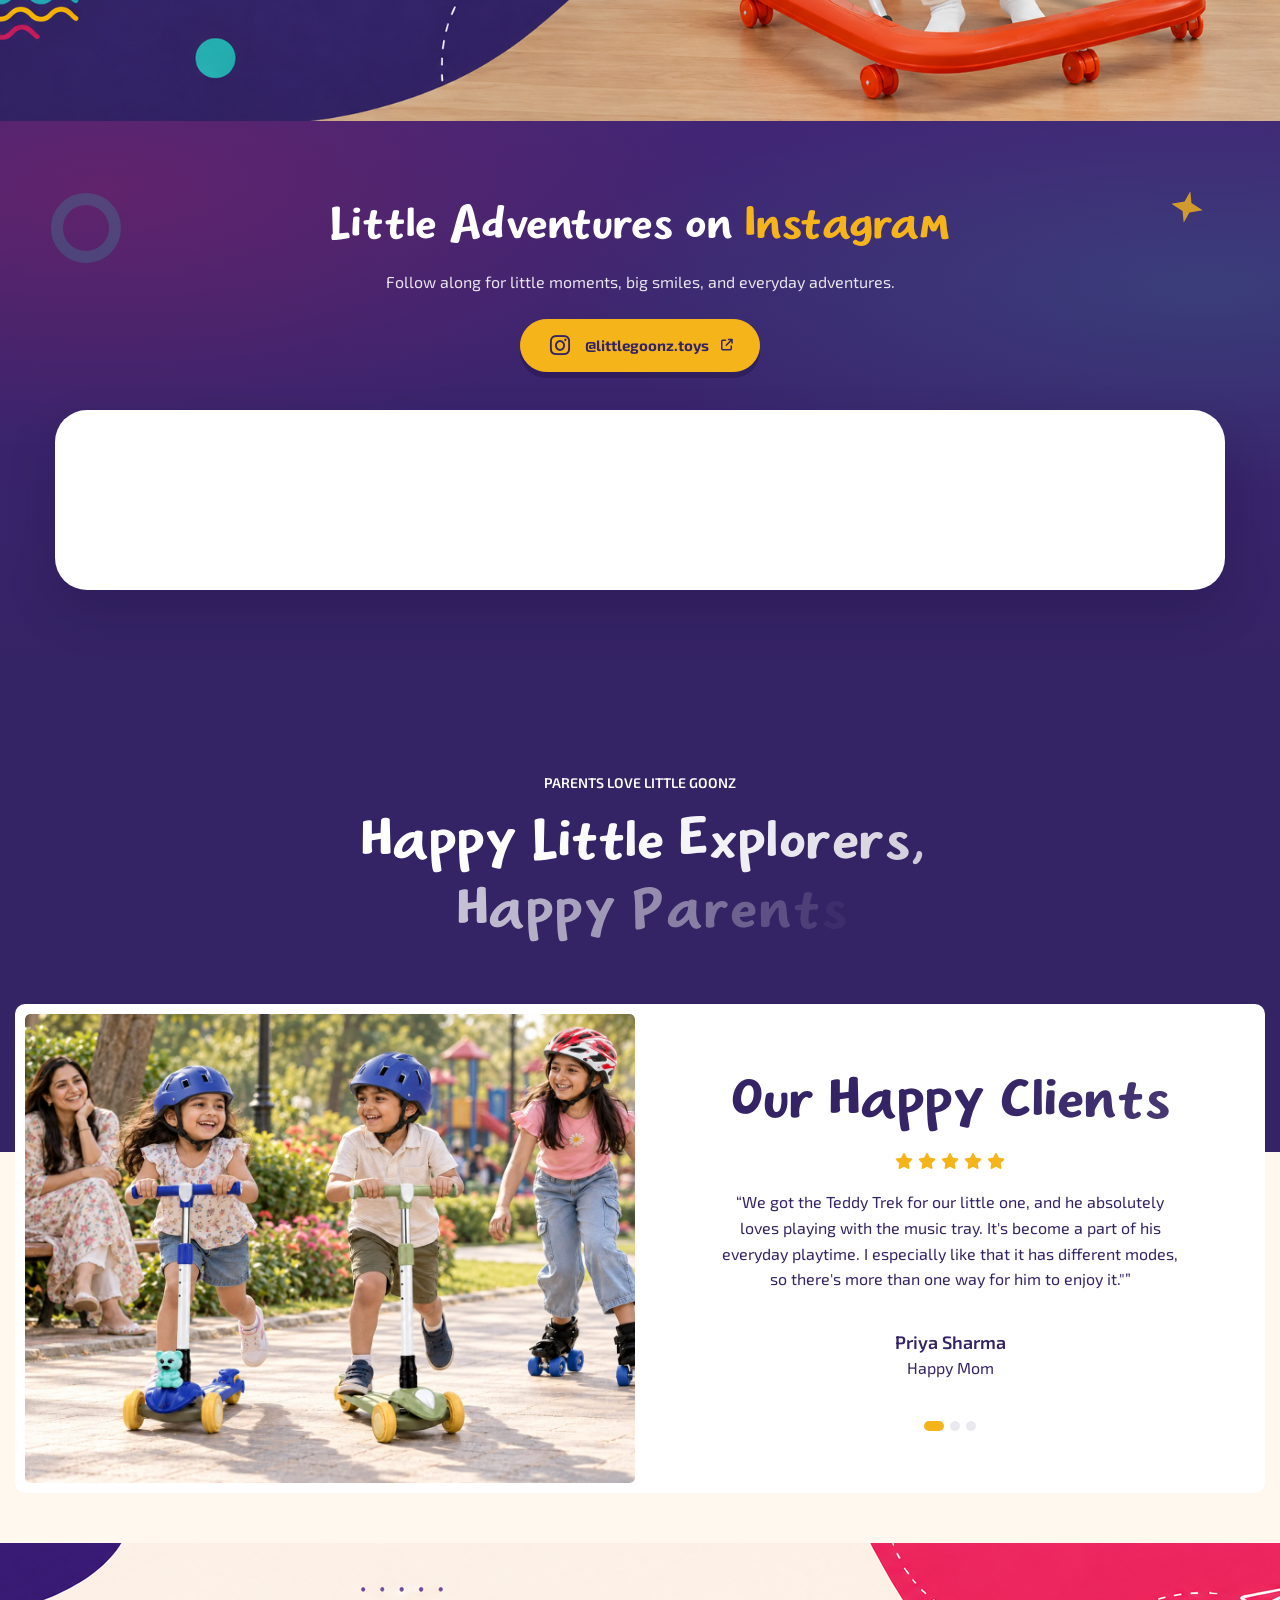
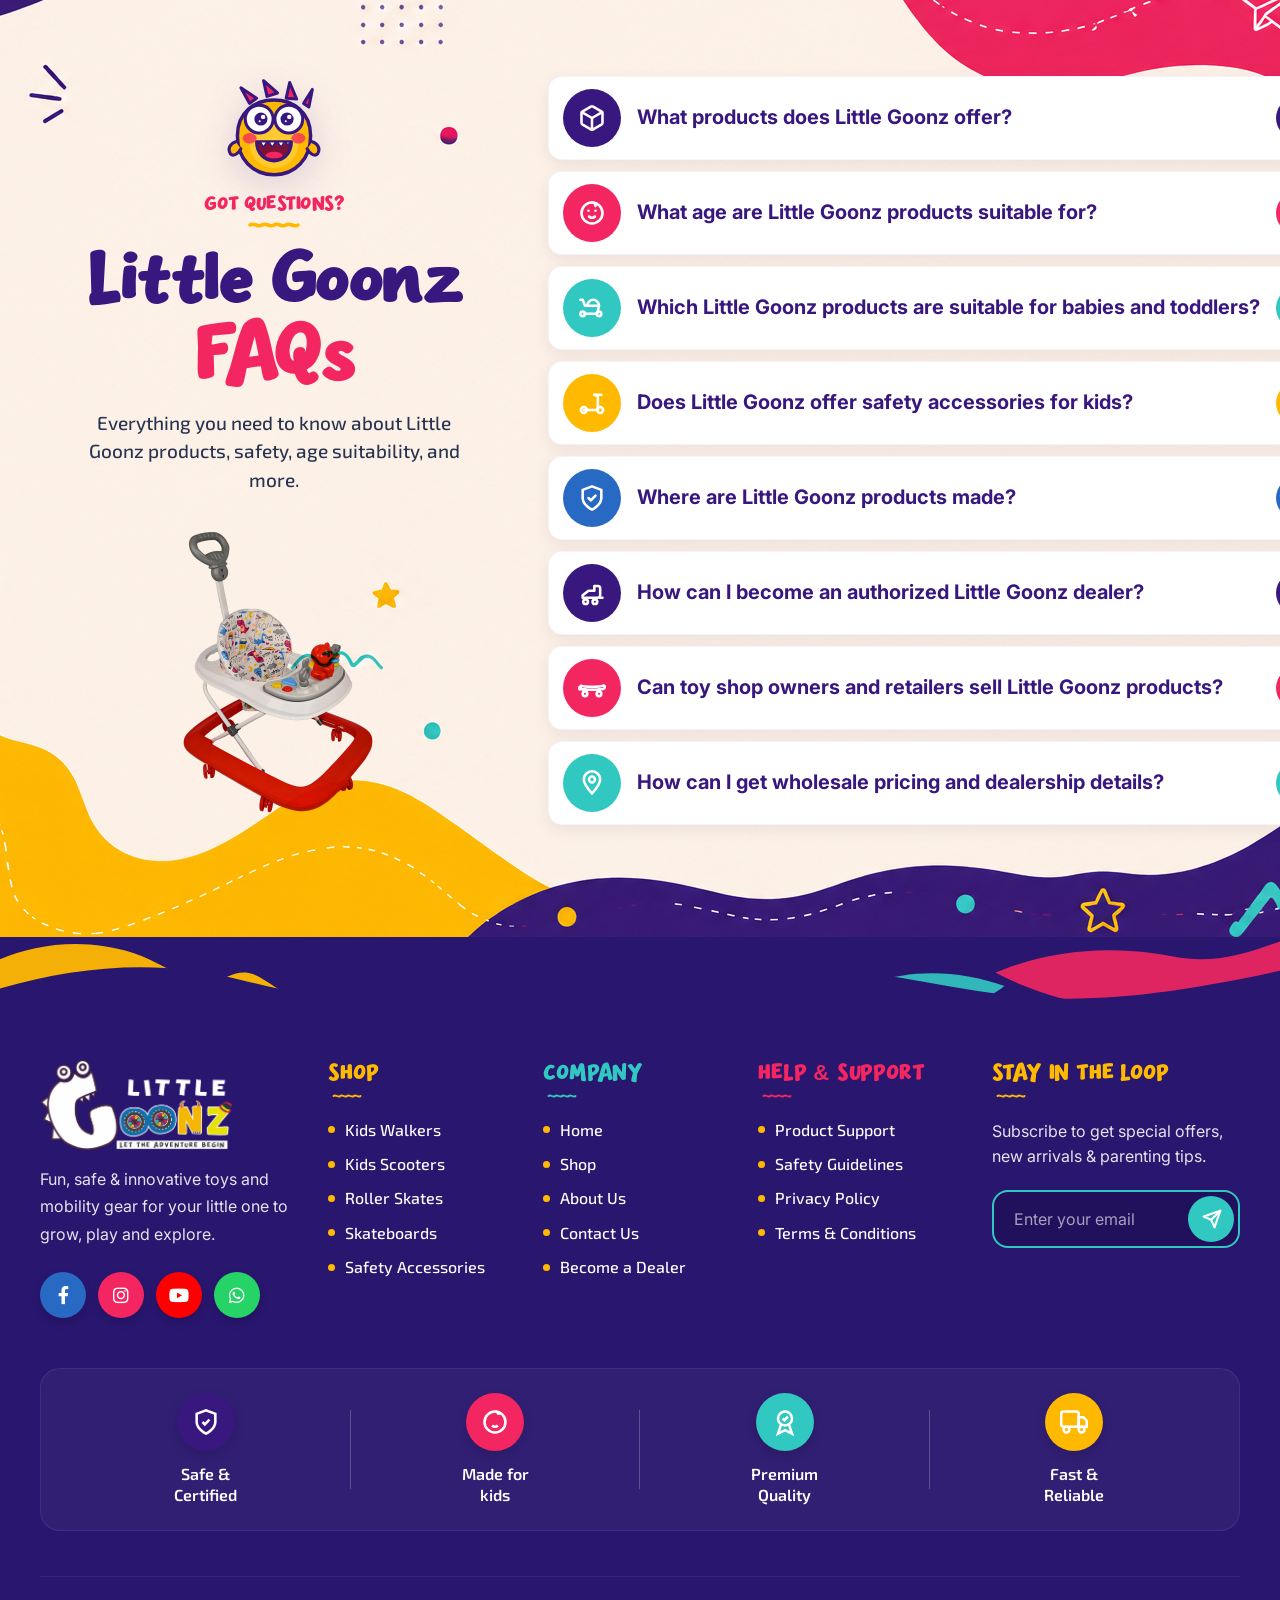
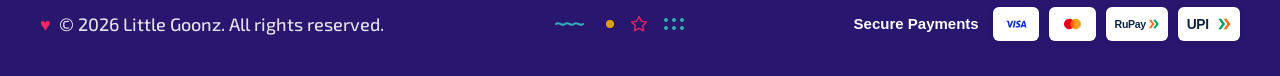
==== commit 617eed6a: "upper section" ====
--- a/index.html
+++ b/index.html
@@ -257,7 +257,7 @@
                     <div class="adventures-content">
                         <div class="section-title">
                             <span class="section-sub-title">WHO WE ARE</span>
-                            <h2 class="text-anime-style-2">Big Adventures for Little Goonz</h2>
+                            <h2 class="text-anime-style-2">Big adventures for little explorers</h2>
                             <p>At Little Goonz, we believe childhood is about adventure, curiosity, and endless play.
                                 Every walker, scooter, skate and helmet we make is designed around one simple idea —
                                 that a child's first wobble, first roll and first race should feel joyful and completely
@@ -1289,7 +1289,7 @@
                             <path d="M12 3a3 3 0 0 1 3 3" />
                         </svg>
                     </div>
-                    <p class="lg-footer__trust-text">Made for<br>Little Goonz</p>
+                    <p class="lg-footer__trust-text">Made for<br>kids</p>
                 </div>
 
                 <div class="lg-footer__trust-item">
--- a/css/common.min.css
+++ b/css/common.min.css
@@ -1 +1 @@
-.topbar.branded-topbar{padding:4px 0}.branded-topbar .topbar-content-info{min-height:32px;gap:24px}.branded-topbar .topbar-contact{min-width:0;flex-wrap:wrap;gap:6px 24px}.branded-topbar .topbar-contact a{white-space:nowrap}.branded-topbar .topbar-partner-brand{display:flex;align-items:center;flex:0 0 auto;gap:10px}.branded-topbar .topbar-partner-text{color:var(--primary-color);font-size:11px;font-weight:600;line-height:1.2;letter-spacing:.08em;text-transform:uppercase;white-space:nowrap}.branded-topbar .topbar-partner-logo{display:block;flex:0 0 auto;width:112px;height:32px;object-fit:contain}@media (max-width: 767px){.branded-topbar .container{padding-right:16px;padding-left:16px}.branded-topbar .topbar-content-info{justify-content:space-between;gap:12px}.branded-topbar .topbar-contact{flex-direction:column;align-items:flex-start;gap:3px}.branded-topbar .topbar-contact a{font-size:13px!important;line-height:1.3}.branded-topbar .topbar-contact a:nth-child(2){display:inline-block}.branded-topbar .topbar-partner-brand{flex-direction:column;gap:2px}.branded-topbar .topbar-partner-text{font-size:9px;letter-spacing:.05em}.branded-topbar .topbar-partner-logo{width:92px;height:28px}}@media (max-width: 359px){.branded-topbar .topbar-content-info{flex-wrap:wrap;justify-content:center;gap:6px 12px}.branded-topbar .topbar-contact{width:100%;align-items:center}.branded-topbar .topbar-partner-brand{flex-direction:row;gap:8px}}header.reference-navbar{background:#fafafa;border-radius:4px}header.reference-navbar .header-sticky{isolation:isolate;background:#fafafa;background-image:none;border-radius:4px;box-shadow:inset 0 0 0 1px #e5e5e5}header.reference-navbar .header-sticky::before{content:'';position:absolute;top:1px;left:0;width:clamp(198px,20.372vw,274px);bottom:1px;height:auto;border-radius:4px 0 0 4px;background:url("data:image/svg+xml,%3Csvg xmlns='http://www.w3.org/2000/svg' viewBox='0 0 274 76' preserveAspectRatio='none'%3E%3Crect width='274' height='76' fill='white'/%3E%3Cpath d='M0 43C14 30 29 37 37 50C52 34 74 49 76 62L100 76H0Z' fill='%23f1edff'/%3E%3Cpath d='M0 62C22 47 39 58 48 68C68 62 75 72 86 76H0Z' fill='%23e4dcff'/%3E%3C/svg%3E") center/100% 100% no-repeat;pointer-events:none;z-index:-1}header.reference-navbar .navbar{max-width:none;min-height:94px;margin:0;padding:0 24px 0 0;gap:21px;flex-wrap:nowrap}header.reference-navbar .header-action-box{position:relative;flex:0 0 clamp(198px,20.372vw,274px);width:auto;max-width:none;margin:0;padding:8px 0 10px}header.reference-navbar .navbar-brand{position:relative;width:160px;margin:0 0 0 clamp(26px,4.46vw,60px);padding:0}header.reference-navbar .navbar-brand img{display:block;width:100%;height:auto;max-width:none;object-fit:contain;filter:none}header.reference-navbar .navbar-brand::before{content:'';position:absolute;inset:0;background:#342365;-webkit-mask:url('../images/companyslide1.png') center/contain no-repeat;mask:url('../images/companyslide1.png') center/contain no-repeat;clip-path:inset(18% 0 58% 42%);pointer-events:none;z-index:1}header.reference-navbar .header-logo-spark{position:absolute;top:18px;left:calc(clamp(26px,4.46vw,60px) + 166px);width:40px;height:45px;background:url("data:image/svg+xml,%3Csvg xmlns='http://www.w3.org/2000/svg' viewBox='0 0 48 48'%3E%3Cpath d='M5 26C0 41 28 45 29 27' fill='none' stroke='%23342365' stroke-width='1.8' stroke-dasharray='3 3' stroke-linecap='round'/%3E%3Cpath d='M16 14L42 4L31 27L27 18L16 14Z' fill='%23f5b51a' stroke='%23342365' stroke-width='1.8' stroke-linejoin='round'/%3E%3Cpath d='M27 18L42 4' fill='none' stroke='%23342365' stroke-width='1.8'/%3E%3C/svg%3E") center/contain no-repeat;pointer-events:none}header.reference-navbar .header-logo-spark path{display:none}header.reference-navbar .main-menu{flex:1 1 auto;align-self:stretch;min-width:0;width:auto;gap:12px;border:0;padding:0;background:transparent}header.reference-navbar .navbar-collapse{flex:0 0 auto;width:auto;max-width:none;margin:0;padding:0}header.reference-navbar .nav-menu-wrapper{flex:0 0 auto;margin:0}header.reference-navbar #menu{gap:10px;margin:0;padding:0;flex-wrap:nowrap}header.reference-navbar #menu>li{--menu-pill:#ed1050;--menu-ink:#fff;--menu-width:85px;margin:0;padding:0}header.reference-navbar #menu>li:nth-child(2){--menu-pill:#8dcbff;--menu-ink:#101010;--menu-width:89px}header.reference-navbar #menu>li:nth-child(3){--menu-pill:#ff7c24;--menu-width:96px}header.reference-navbar #menu>li:nth-child(4){--menu-pill:#c0dc39;--menu-ink:#101010;--menu-width:108px}header.reference-navbar #menu>li:nth-child(5){--menu-pill:#a2e0e2;--menu-ink:#101010;--menu-width:98px}header.reference-navbar #menu>li:nth-child(6){--menu-pill:#c797f7;--menu-ink:#101010;--menu-width:152px}header.reference-navbar #menu>li>.nav-link{display:inline-flex;align-items:center;justify-content:center;min-width:0;width:var(--menu-width);min-height:38px;padding:0 14px!important;border:0;border-radius:999px;background:var(--menu-pill);color:var(--menu-ink);font-family:var(--accent-font);font-size:16px;font-weight:400;line-height:1;letter-spacing:0;text-transform:none;white-space:nowrap;box-shadow:0 3px 5px rgba(0,0,0,.12),inset 0 1px 2px rgba(255,255,255,.18);transition:transform .2s ease,box-shadow .2s ease,filter .2s ease}header.reference-navbar #menu>li>.nav-link[href="become-a-dealer.html"]{width:max-content;min-width:152px;padding:0 20px!important}header.reference-navbar .nav-link::before{content:none}header.reference-navbar #menu>.submenu>.nav-link::after{content:'';width:6px;height:6px;margin:-3px 0 0 8px;border-right:1.5px solid currentColor;border-bottom:1.5px solid currentColor;transform:rotate(45deg)}header.reference-navbar #menu>li>.nav-link:hover,header.reference-navbar #menu>li>.nav-link:focus-visible{color:var(--menu-ink);transform:translateY(-1px);filter:brightness(1.03);box-shadow:0 4px 7px rgba(0,0,0,.16)}header.reference-navbar a:focus-visible{outline:2px solid #342365;outline-offset:3px}header.reference-navbar #menu>li>ul{top:calc(100% + 9px);border:1px solid #e5e5e5;padding:7px 0}header.reference-navbar #menu>li>ul::before{content:'';position:absolute;top:-10px;left:0;width:100%;height:10px}header.reference-navbar #menu li:focus-within>ul{visibility:visible;opacity:1;transform:scale(1)}header.reference-navbar #menu ul .nav-link{font-size:17px;line-height:1.3;letter-spacing:0;text-transform:none}header.reference-navbar .header-nav-tools{position:relative;display:flex;align-items:center;justify-content:flex-end;flex:0 0 350px;align-self:stretch;gap:10px;margin-left:auto}header.reference-navbar .header-nav-tools::before{content:'';position:absolute;top:1px;bottom:1px;left:-52px;right:-23px;border-radius:0 4px 4px 0;background:url("data:image/svg+xml,%3Csvg xmlns='http://www.w3.org/2000/svg' viewBox='0 0 426 76' preserveAspectRatio='none'%3E%3Cpath d='M0 0H426V76H82C44 68 15 43 0 0Z' fill='%230080b2'/%3E%3C/svg%3E") center/100% 100% no-repeat;pointer-events:none;z-index:-1}header.reference-navbar .header-plane-doodle{flex:0 0 86px;width:86px;height:54px;pointer-events:none}header.reference-navbar .header-shop-cta{justify-content:center;width:132px;min-height:38px;gap:9px;padding:0 14px;border-radius:999px;background:#fff;color:#f51158;font-family:var(--accent-font);font-size:16px;font-weight:400;line-height:1;letter-spacing:0;white-space:nowrap;box-shadow:inset 0 1px 2px rgba(0,0,0,.06)}header.reference-navbar .header-shop-cta i{font-size:13px}header.reference-navbar .header-shop-cta:hover,header.reference-navbar .header-shop-cta:focus-visible{color:#f51158;background:#fff;transform:translateY(-1px);box-shadow:0 3px 6px rgba(0,0,0,.12)}header.reference-navbar .header-nav-social{display:flex;align-items:center;justify-content:space-between;flex:0 0 104px;height:31px;margin-left:6px;padding-left:17px;border-left:1px solid rgba(255,255,255,.36)}header.reference-navbar .header-nav-social a{display:inline-flex;align-items:center;justify-content:center;width:20px;min-height:31px;color:#fff;font-size:15px;line-height:1;transition:transform .2s ease}header.reference-navbar .header-nav-social a:hover{transform:translateY(-1px)}@media (min-width: 1200px){header.reference-navbar .navbar-collapse{display:flex!important;position:static;flex:1 1 auto;min-width:0;justify-content:center;padding-right:61px;transform:none}header.reference-navbar .responsive-menu,header.reference-navbar .navbar-toggle{display:none}}@media (min-width: 1200px) and (max-width: 1459px){header.reference-navbar .header-nav-tools{flex-basis:264px}header.reference-navbar .header-plane-doodle{display:none}}@media (min-width: 1200px) and (max-width: 1330px){header.reference-navbar .navbar{gap:16px;padding-right:20px}header.reference-navbar .navbar-collapse{padding-right:56px}header.reference-navbar .header-action-box,header.reference-navbar .header-sticky::before{width:178px}header.reference-navbar .header-action-box{flex-basis:178px}header.reference-navbar .navbar-brand{width:148px;margin-left:18px}header.reference-navbar .header-logo-spark{display:none}header.reference-navbar #menu{gap:8px}header.reference-navbar #menu>li>.nav-link{width:calc(var(--menu-width) - 9px);font-size:15px;padding:0 10px!important}header.reference-navbar .header-nav-tools{flex-basis:264px}header.reference-navbar .header-nav-tools::before{right:-19px}header.reference-navbar .header-plane-doodle{display:none}}@media (max-width: 1199px){header.reference-navbar .navbar{padding:0 20px;gap:16px}header.reference-navbar .header-sticky::before{width:210px}header.reference-navbar .header-action-box{flex:0 0 auto}header.reference-navbar .navbar-brand{margin-left:4px}header.reference-navbar .header-logo-spark{display:none}header.reference-navbar .main-menu{justify-content:flex-end}header.reference-navbar .navbar-collapse{display:none!important}header.reference-navbar .header-nav-tools{flex:0 0 auto;min-height:94px}header.reference-navbar .header-nav-tools::before{left:-70px;right:-19px}header.reference-navbar .header-plane-doodle{display:none}header.reference-navbar .navbar-toggle{display:block;margin-left:2px}header.reference-navbar .slicknav_btn{width:38px;height:38px;border-radius:50%;background:rgba(255,255,255,.15)}header.reference-navbar .slicknav_icon{width:22px;height:17px;margin:0}header.reference-navbar .responsive-menu{display:block}header.reference-navbar .slicknav_menu{position:absolute;width:100%;background:transparent;padding:0}header.reference-navbar .slicknav_nav{max-height:calc(100vh - 156px);max-height:calc(100dvh - 156px);overflow-y:auto;margin:0;padding:8px 16px 16px;border:1px solid #e5e5e5;border-top:0;background:#fafafa;box-shadow:0 8px 12px rgba(0,0,0,.1)}header.reference-navbar .slicknav_nav>li{margin:8px 0 0}header.reference-navbar .slicknav_nav>li>a{min-height:44px;margin:0;padding:12px 18px;border-radius:24px!important;background:#ed1050;color:#fff;font-family:var(--accent-font);font-size:18px;line-height:20px;text-transform:none;box-shadow:0 2px 4px rgba(0,0,0,.1)}header.reference-navbar .slicknav_nav>li:nth-child(2)>a{background:#8dcbff;color:#101010}header.reference-navbar .slicknav_nav>li:nth-child(3)>a{background:#ff7c24}header.reference-navbar .slicknav_nav>li:nth-child(4)>a{background:#c0dc39;color:#101010}header.reference-navbar .slicknav_nav>li:nth-child(5)>a{background:#a2e0e2;color:#101010}header.reference-navbar .slicknav_nav>li:nth-child(6)>a{background:#c797f7;color:#101010}header.reference-navbar .slicknav_nav .slicknav_row>a{color:inherit;font-size:inherit;padding:0;line-height:inherit;text-transform:none}header.reference-navbar .slicknav_arrow::after{color:#101010}header.reference-navbar .slicknav_nav ul{margin:6px 0 0}header.reference-navbar .slicknav_nav ul li a{padding:10px 24px;color:#342365;font-family:var(--accent-font);font-size:17px;text-transform:none}header.reference-navbar .slicknav_nav ul li a:hover{background:#f0f0f0}}@media (max-width: 599px){header.reference-navbar .navbar{padding:0 12px;gap:10px}header.reference-navbar .header-sticky::before{width:164px}header.reference-navbar .navbar-brand{width:clamp(112px,calc(100vw - 237px),148px);margin-left:0}header.reference-navbar .navbar-brand img{width:100%;height:auto}header.reference-navbar .header-logo-spark{display:none}header.reference-navbar .header-nav-tools{gap:8px}header.reference-navbar .header-nav-tools::before{left:-10px;right:-11px}header.reference-navbar .header-shop-cta{width:122px;min-height:38px;padding:0 10px;font-size:15px}header.reference-navbar .header-nav-social{position:absolute;display:none;top:100%;right:-11px;width:104px;height:38px;margin:0;padding:0 12px;border:0;border-radius:0 0 0 16px;background:#0080b2}header.reference-navbar .header-nav-social a{min-height:38px}header.reference-navbar:has(.slicknav_open) .header-nav-social{display:flex;z-index:1}header.reference-navbar .slicknav_nav{padding-top:38px}}@media (prefers-reduced-motion: reduce){header.reference-navbar a{transition:none!important}}+.topbar.branded-topbar{padding:4px 0}.branded-topbar .topbar-content-info{min-height:32px;gap:24px}.branded-topbar .topbar-contact{min-width:0;flex-wrap:wrap;gap:6px 24px}.branded-topbar .topbar-contact a{white-space:nowrap}.branded-topbar .topbar-partner-brand{display:flex;align-items:center;flex:0 0 auto;gap:10px;transform:translateX(max(0px,calc((100vw - 1300px)/2)))}.branded-topbar .topbar-partner-text{color:var(--primary-color);font-size:11px;font-weight:600;line-height:1.2;letter-spacing:.08em;text-transform:uppercase;white-space:nowrap}.branded-topbar .topbar-partner-logo{display:block;flex:0 0 auto;width:112px;height:32px;object-fit:contain}@media (max-width: 767px){.branded-topbar .container{padding-right:16px;padding-left:16px}.branded-topbar .topbar-content-info{justify-content:space-between;gap:12px}.branded-topbar .topbar-contact{flex-direction:column;align-items:flex-start;gap:3px}.branded-topbar .topbar-contact a{font-size:13px!important;line-height:1.3}.branded-topbar .topbar-contact a:nth-child(2){display:inline-block}.branded-topbar .topbar-partner-brand{flex-direction:column;gap:2px}.branded-topbar .topbar-partner-text{font-size:9px;letter-spacing:.05em}.branded-topbar .topbar-partner-logo{width:92px;height:28px}}@media (max-width: 359px){.branded-topbar .topbar-content-info{flex-wrap:wrap;justify-content:center;gap:6px 12px}.branded-topbar .topbar-contact{width:100%;align-items:center}.branded-topbar .topbar-partner-brand{flex-direction:row;gap:8px}}header.reference-navbar{background:#fafafa;border-radius:4px}header.reference-navbar .header-sticky{isolation:isolate;background:#fafafa;background-image:none;border-radius:4px;box-shadow:inset 0 0 0 1px #e5e5e5}header.reference-navbar .header-sticky::before{content:'';position:absolute;top:1px;left:0;width:320px;bottom:1px;height:auto;border-radius:4px 0 0 4px;background:url("data:image/svg+xml,%3Csvg xmlns='http://www.w3.org/2000/svg' viewBox='0 0 274 76' preserveAspectRatio='none'%3E%3Cpath d='M0 43C14 30 29 37 37 50C52 34 74 49 76 62L100 76H0Z' fill='%23f1edff'/%3E%3Cpath d='M0 62C22 47 39 58 48 68C68 62 75 72 86 76H0Z' fill='%23e4dcff'/%3E%3C/svg%3E") center/100% 100% no-repeat;pointer-events:none;z-index:-1}header.reference-navbar .navbar{max-width:none;min-height:116px;margin:0;padding:0 24px 0 0;gap:21px;flex-wrap:nowrap}header.reference-navbar .header-action-box{position:relative;flex:0 0 320px;width:auto;max-width:none;margin:0;padding:8px 0 10px}header.reference-navbar .navbar-brand{position:relative;width:208px;margin:0 0 0 clamp(26px,4.46vw,60px);padding:0}header.reference-navbar .navbar-brand img{display:block;width:100%;height:auto;max-width:none;object-fit:contain;filter:none}header.reference-navbar .navbar-brand::before{content:'';position:absolute;inset:0;background:#342365;-webkit-mask:url('../images/companyslide1.png') center/contain no-repeat;mask:url('../images/companyslide1.png') center/contain no-repeat;clip-path:inset(18% 0 58% 42%);pointer-events:none;z-index:1}header.reference-navbar .header-logo-spark{position:absolute;top:26px;left:calc(clamp(26px,4.46vw,60px) + 214px);width:40px;height:45px;background:url("data:image/svg+xml,%3Csvg xmlns='http://www.w3.org/2000/svg' viewBox='0 0 48 48'%3E%3Cpath d='M5 26C0 41 28 45 29 27' fill='none' stroke='%23342365' stroke-width='1.8' stroke-dasharray='3 3' stroke-linecap='round'/%3E%3Cpath d='M16 14L42 4L31 27L27 18L16 14Z' fill='%23f5b51a' stroke='%23342365' stroke-width='1.8' stroke-linejoin='round'/%3E%3Cpath d='M27 18L42 4' fill='none' stroke='%23342365' stroke-width='1.8'/%3E%3C/svg%3E") center/contain no-repeat;pointer-events:none}header.reference-navbar .header-logo-spark path{display:none}header.reference-navbar .main-menu{flex:1 1 auto;align-self:stretch;min-width:0;width:auto;gap:12px;border:0;padding:0;background:transparent}header.reference-navbar .navbar-collapse{flex:0 0 auto;width:auto;max-width:none;margin:0;padding:0}header.reference-navbar .nav-menu-wrapper{flex:0 0 auto;margin:0}header.reference-navbar #menu{gap:10px;margin:0;padding:0;flex-wrap:nowrap}header.reference-navbar #menu>li{--menu-pill:#ed1050;--menu-ink:#fff;--menu-width:85px;margin:0;padding:0}header.reference-navbar #menu>li:nth-child(2){--menu-pill:#8dcbff;--menu-ink:#101010;--menu-width:89px}header.reference-navbar #menu>li:nth-child(3){--menu-pill:#ff7c24;--menu-width:96px}header.reference-navbar #menu>li:nth-child(4){--menu-pill:#c0dc39;--menu-ink:#101010;--menu-width:108px}header.reference-navbar #menu>li:nth-child(5){--menu-pill:#a2e0e2;--menu-ink:#101010;--menu-width:98px}header.reference-navbar #menu>li:nth-child(6){--menu-pill:#c797f7;--menu-ink:#101010;--menu-width:152px}header.reference-navbar #menu>li>.nav-link{display:inline-flex;align-items:center;justify-content:center;min-width:0;width:var(--menu-width);min-height:38px;padding:0 14px!important;border:0;border-radius:999px;background:var(--menu-pill);color:var(--menu-ink);font-family:var(--accent-font);font-size:16px;font-weight:400;line-height:1;letter-spacing:0;text-transform:none;white-space:nowrap;box-shadow:0 3px 5px rgba(0,0,0,.12),inset 0 1px 2px rgba(255,255,255,.18);transition:transform .2s ease,box-shadow .2s ease,filter .2s ease}header.reference-navbar #menu>li>.nav-link[href="become-a-dealer.html"]{width:max-content;min-width:152px;padding:0 20px!important}header.reference-navbar .nav-link::before{content:none}header.reference-navbar #menu>.submenu>.nav-link::after{content:'';width:6px;height:6px;margin:-3px 0 0 8px;border-right:1.5px solid currentColor;border-bottom:1.5px solid currentColor;transform:rotate(45deg)}header.reference-navbar #menu>li>.nav-link:hover,header.reference-navbar #menu>li>.nav-link:focus-visible{color:var(--menu-ink);transform:translateY(-1px);filter:brightness(1.03);box-shadow:0 4px 7px rgba(0,0,0,.16)}header.reference-navbar a:focus-visible{outline:2px solid #342365;outline-offset:3px}header.reference-navbar #menu>li>ul{top:calc(100% + 9px);border:1px solid #e5e5e5;padding:7px 0}header.reference-navbar #menu>li>ul::before{content:'';position:absolute;top:-10px;left:0;width:100%;height:10px}header.reference-navbar #menu li:focus-within>ul{visibility:visible;opacity:1;transform:scale(1)}header.reference-navbar #menu ul .nav-link{font-size:17px;line-height:1.3;letter-spacing:0;text-transform:none}header.reference-navbar .header-nav-tools{position:relative;display:flex;align-items:center;justify-content:flex-end;flex:0 0 350px;align-self:stretch;gap:10px;margin-left:auto}header.reference-navbar .header-nav-tools::before{content:'';position:absolute;top:1px;bottom:1px;left:-52px;right:-23px;border-radius:0 4px 4px 0;background:url("data:image/svg+xml,%3Csvg xmlns='http://www.w3.org/2000/svg' viewBox='0 0 426 76' preserveAspectRatio='none'%3E%3Cpath d='M0 0H426V76H82C44 68 15 43 0 0Z' fill='%230080b2'/%3E%3C/svg%3E") center/100% 100% no-repeat;pointer-events:none;z-index:-1}header.reference-navbar .header-plane-doodle{flex:0 0 86px;width:86px;height:54px;pointer-events:none}header.reference-navbar .header-shop-cta{justify-content:center;width:132px;min-height:38px;gap:9px;padding:0 14px;border-radius:999px;background:#fff;color:#f51158;font-family:var(--accent-font);font-size:16px;font-weight:400;line-height:1;letter-spacing:0;white-space:nowrap;box-shadow:inset 0 1px 2px rgba(0,0,0,.06)}header.reference-navbar .header-shop-cta i{font-size:13px}header.reference-navbar .header-shop-cta:hover,header.reference-navbar .header-shop-cta:focus-visible{color:#f51158;background:#fff;transform:translateY(-1px);box-shadow:0 3px 6px rgba(0,0,0,.12)}header.reference-navbar .header-nav-social{display:flex;align-items:center;justify-content:space-between;flex:0 0 104px;height:31px;margin-left:6px;padding-left:17px;border-left:1px solid rgba(255,255,255,.36)}header.reference-navbar .header-nav-social a{display:inline-flex;align-items:center;justify-content:center;width:20px;min-height:31px;color:#fff;font-size:15px;line-height:1;transition:transform .2s ease}header.reference-navbar .header-nav-social a:hover{transform:translateY(-1px)}@media (min-width: 1200px){header.reference-navbar .navbar-collapse{display:flex!important;position:static;flex:1 1 auto;min-width:0;justify-content:center;padding-right:61px;transform:none}header.reference-navbar .responsive-menu,header.reference-navbar .navbar-toggle{display:none}}@media (min-width: 1200px) and (max-width: 1459px){header.reference-navbar .header-nav-tools{flex-basis:264px}header.reference-navbar .header-plane-doodle{display:none}}@media (min-width: 1200px) and (max-width: 1330px){header.reference-navbar .navbar{gap:16px;padding-right:20px}header.reference-navbar .navbar-collapse{padding-right:56px}header.reference-navbar .header-action-box,header.reference-navbar .header-sticky::before{width:226px}header.reference-navbar .header-action-box{flex-basis:226px}header.reference-navbar .navbar-brand{width:192.4px;margin-left:18px}header.reference-navbar .header-logo-spark{display:none}header.reference-navbar #menu{gap:8px}header.reference-navbar #menu>li>.nav-link{width:calc(var(--menu-width) - 9px);font-size:15px;padding:0 10px!important}header.reference-navbar .header-nav-tools{flex-basis:264px}header.reference-navbar .header-nav-tools::before{right:-19px}header.reference-navbar .header-plane-doodle{display:none}}@media (max-width: 1199px){header.reference-navbar .navbar{padding:0 20px;gap:16px}header.reference-navbar .header-sticky::before{width:240px}header.reference-navbar .header-action-box{flex:0 0 auto}header.reference-navbar .navbar-brand{margin-left:4px}header.reference-navbar .header-logo-spark{display:none}header.reference-navbar .main-menu{justify-content:flex-end}header.reference-navbar .navbar-collapse{display:none!important}header.reference-navbar .header-nav-tools{flex:0 0 auto;min-height:116px}header.reference-navbar .header-nav-tools::before{left:-70px;right:-19px}header.reference-navbar .header-plane-doodle{display:none}header.reference-navbar .navbar-toggle{display:block;margin-left:2px}header.reference-navbar .slicknav_btn{width:38px;height:38px;border-radius:50%;background:rgba(255,255,255,.15)}header.reference-navbar .slicknav_icon{width:22px;height:17px;margin:0}header.reference-navbar .responsive-menu{display:block}header.reference-navbar .slicknav_menu{position:absolute;width:100%;background:transparent;padding:0}header.reference-navbar .slicknav_nav{max-height:calc(100vh - 190px);max-height:calc(100dvh - 190px);overflow-y:auto;margin:0;padding:8px 16px 16px;border:1px solid #e5e5e5;border-top:0;background:#fafafa;box-shadow:0 8px 12px rgba(0,0,0,.1)}header.reference-navbar .slicknav_nav>li{margin:8px 0 0}header.reference-navbar .slicknav_nav>li>a{min-height:44px;margin:0;padding:12px 18px;border-radius:24px!important;background:#ed1050;color:#fff;font-family:var(--accent-font);font-size:18px;line-height:20px;text-transform:none;box-shadow:0 2px 4px rgba(0,0,0,.1)}header.reference-navbar .slicknav_nav>li:nth-child(2)>a{background:#8dcbff;color:#101010}header.reference-navbar .slicknav_nav>li:nth-child(3)>a{background:#ff7c24}header.reference-navbar .slicknav_nav>li:nth-child(4)>a{background:#c0dc39;color:#101010}header.reference-navbar .slicknav_nav>li:nth-child(5)>a{background:#a2e0e2;color:#101010}header.reference-navbar .slicknav_nav>li:nth-child(6)>a{background:#c797f7;color:#101010}header.reference-navbar .slicknav_nav .slicknav_row>a{color:inherit;font-size:inherit;padding:0;line-height:inherit;text-transform:none}header.reference-navbar .slicknav_arrow::after{color:#101010}header.reference-navbar .slicknav_nav ul{margin:6px 0 0}header.reference-navbar .slicknav_nav ul li a{padding:10px 24px;color:#342365;font-family:var(--accent-font);font-size:17px;text-transform:none}header.reference-navbar .slicknav_nav ul li a:hover{background:#f0f0f0}}@media (max-width: 599px){header.reference-navbar .navbar{min-height:104px;padding:0 12px;gap:10px}header.reference-navbar .header-sticky::before{width:192px}header.reference-navbar .navbar-brand{width:clamp(112px,calc(100vw - 221px),176px);margin-left:0}header.reference-navbar .navbar-brand img{width:100%;height:auto}header.reference-navbar .header-logo-spark{display:none}header.reference-navbar .header-nav-tools{min-height:104px;gap:8px}header.reference-navbar .header-nav-tools::before{left:-10px;right:-11px}header.reference-navbar .header-shop-cta{width:122px;min-height:38px;padding:0 10px;font-size:15px}header.reference-navbar .header-nav-social{position:absolute;display:none;top:100%;right:-11px;width:104px;height:38px;margin:0;padding:0 12px;border:0;border-radius:0 0 0 16px;background:#0080b2}header.reference-navbar .header-nav-social a{min-height:38px}header.reference-navbar:has(.slicknav_open) .header-nav-social{display:flex;z-index:1}header.reference-navbar .slicknav_nav{padding-top:38px}}@media (prefers-reduced-motion: reduce){header.reference-navbar a{transition:none!important}}
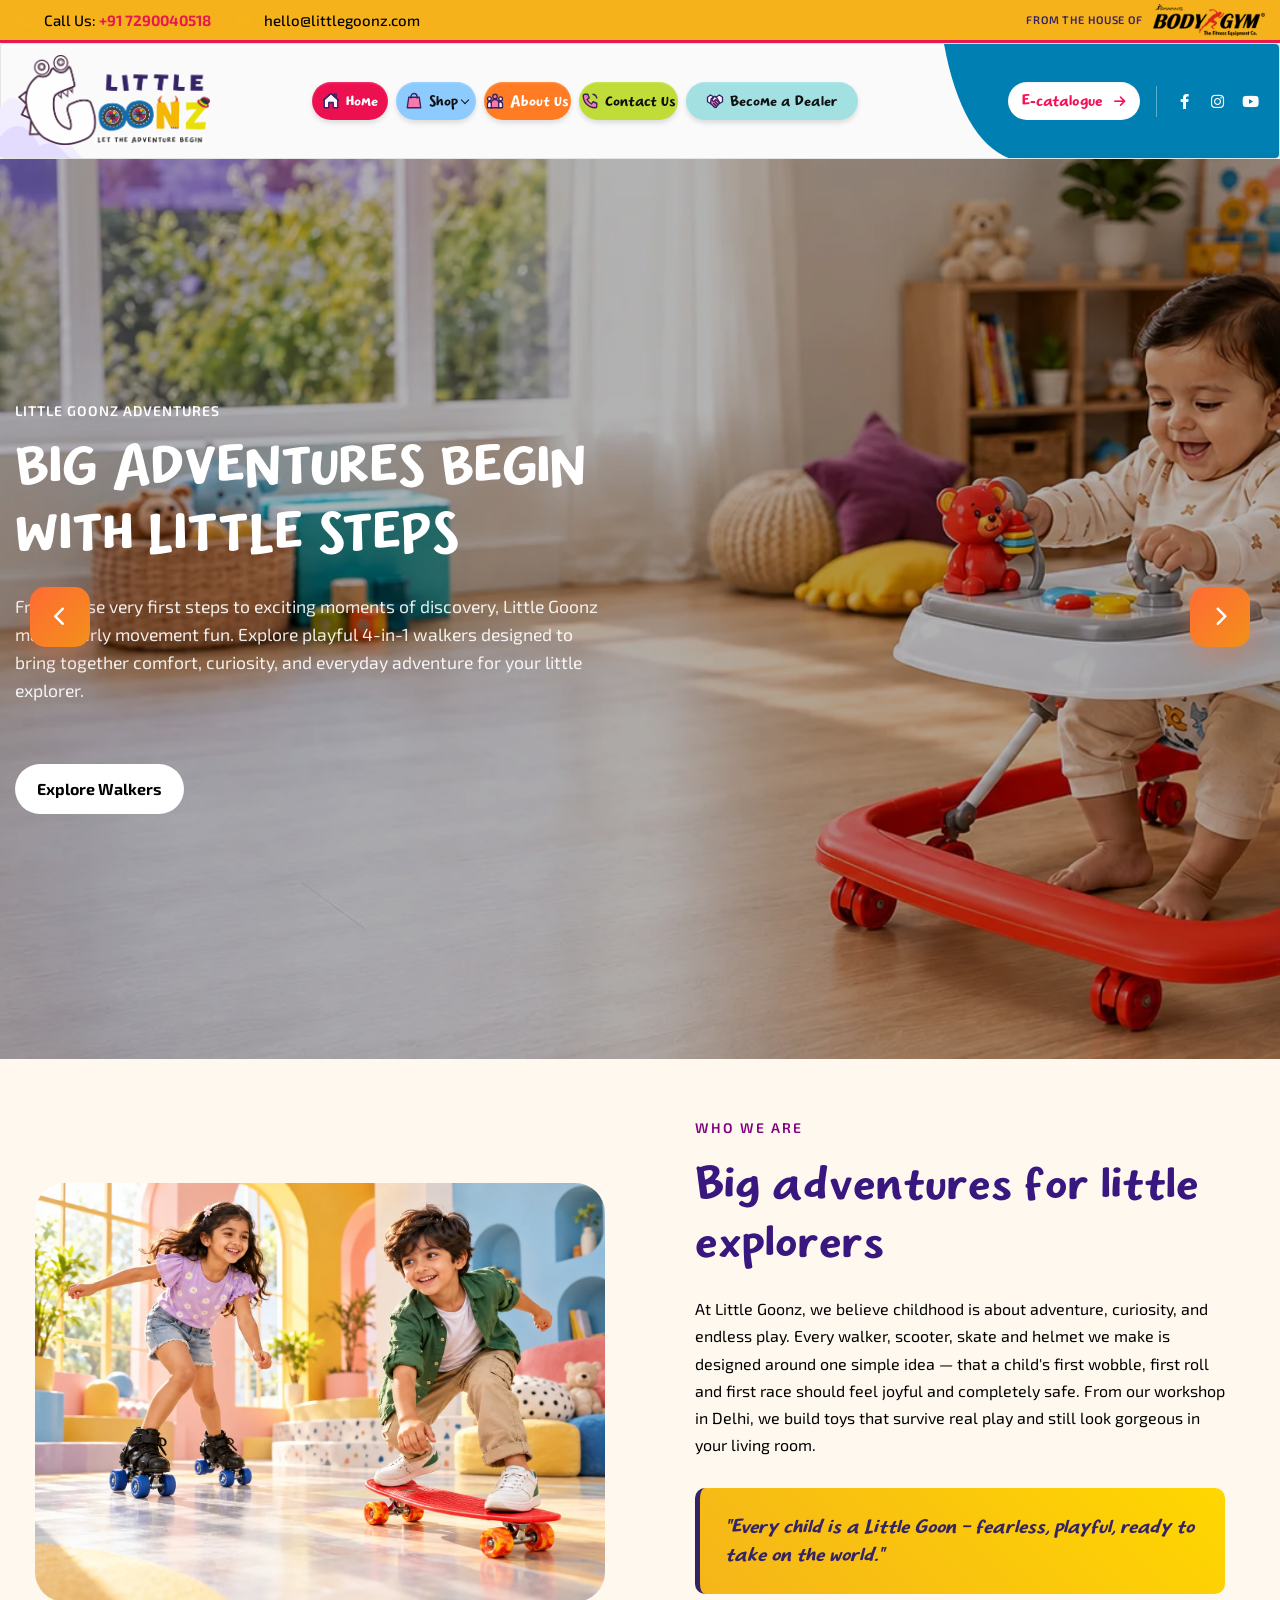
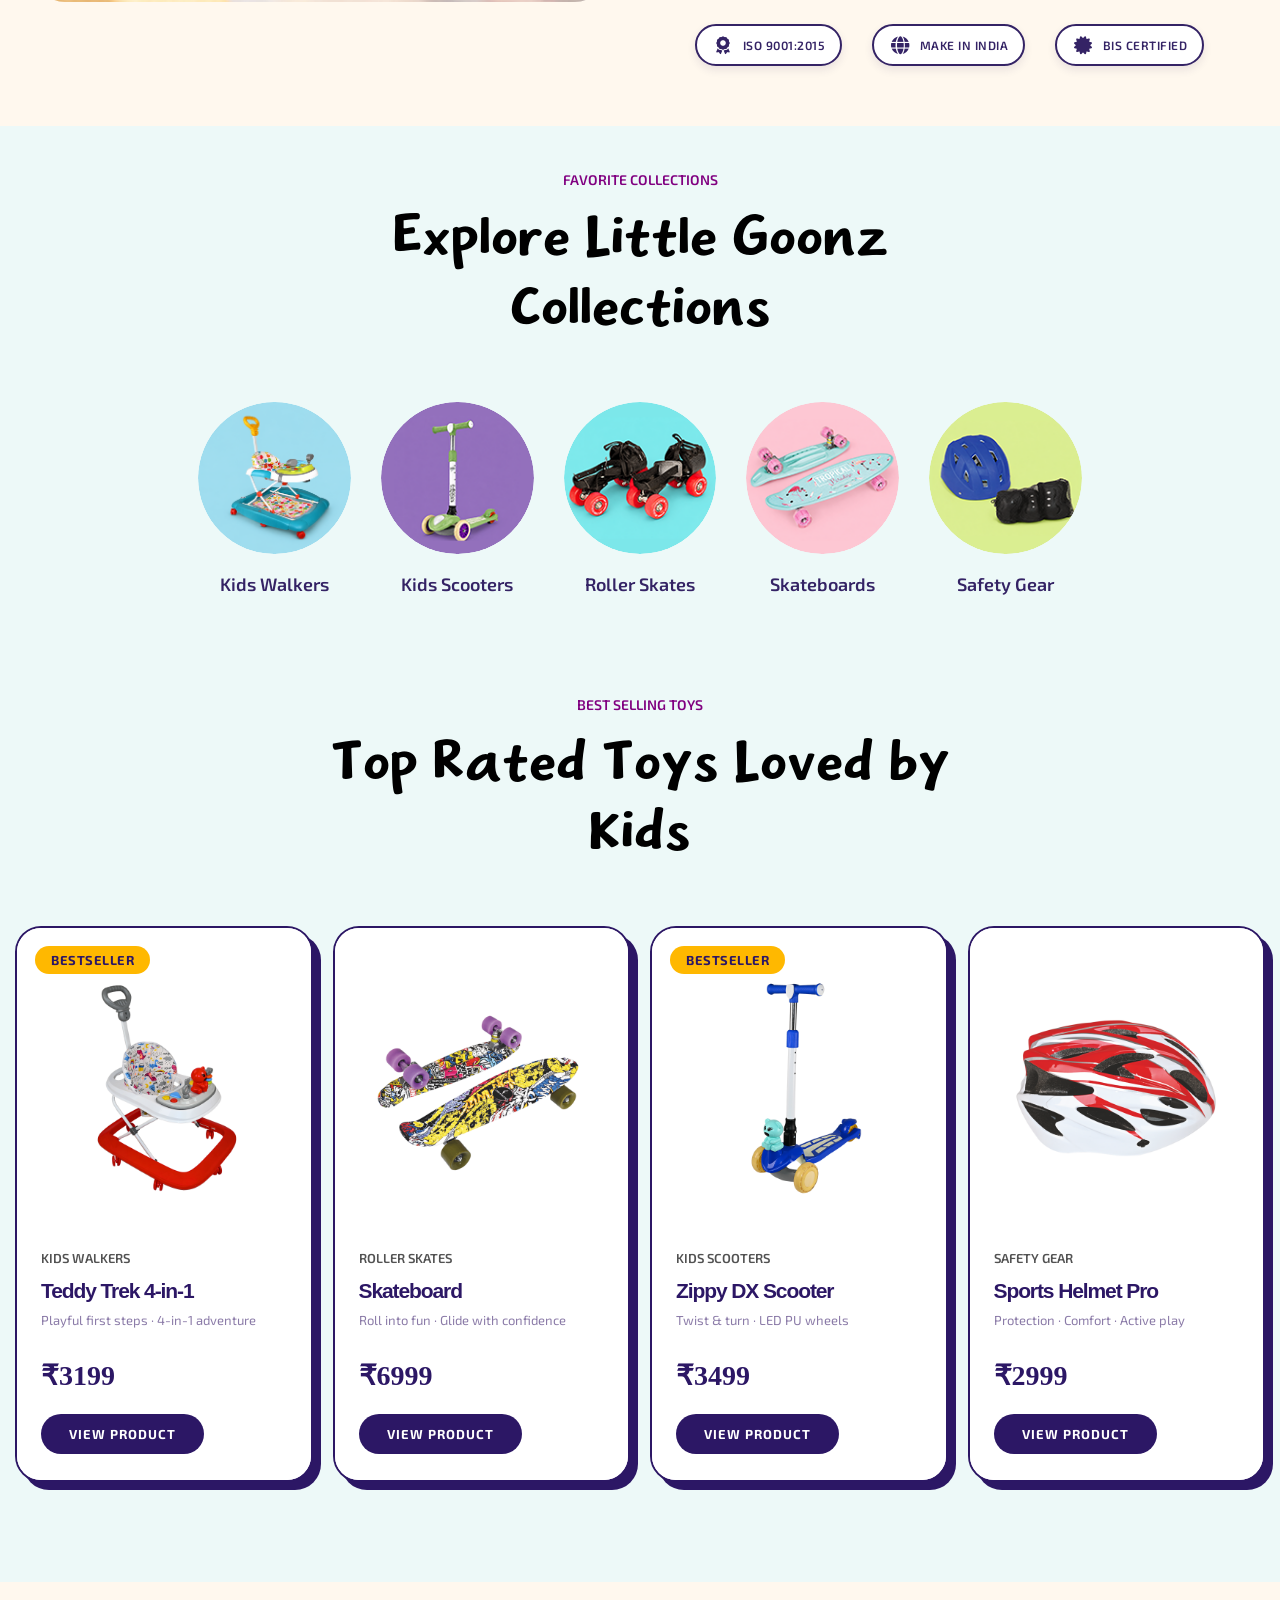
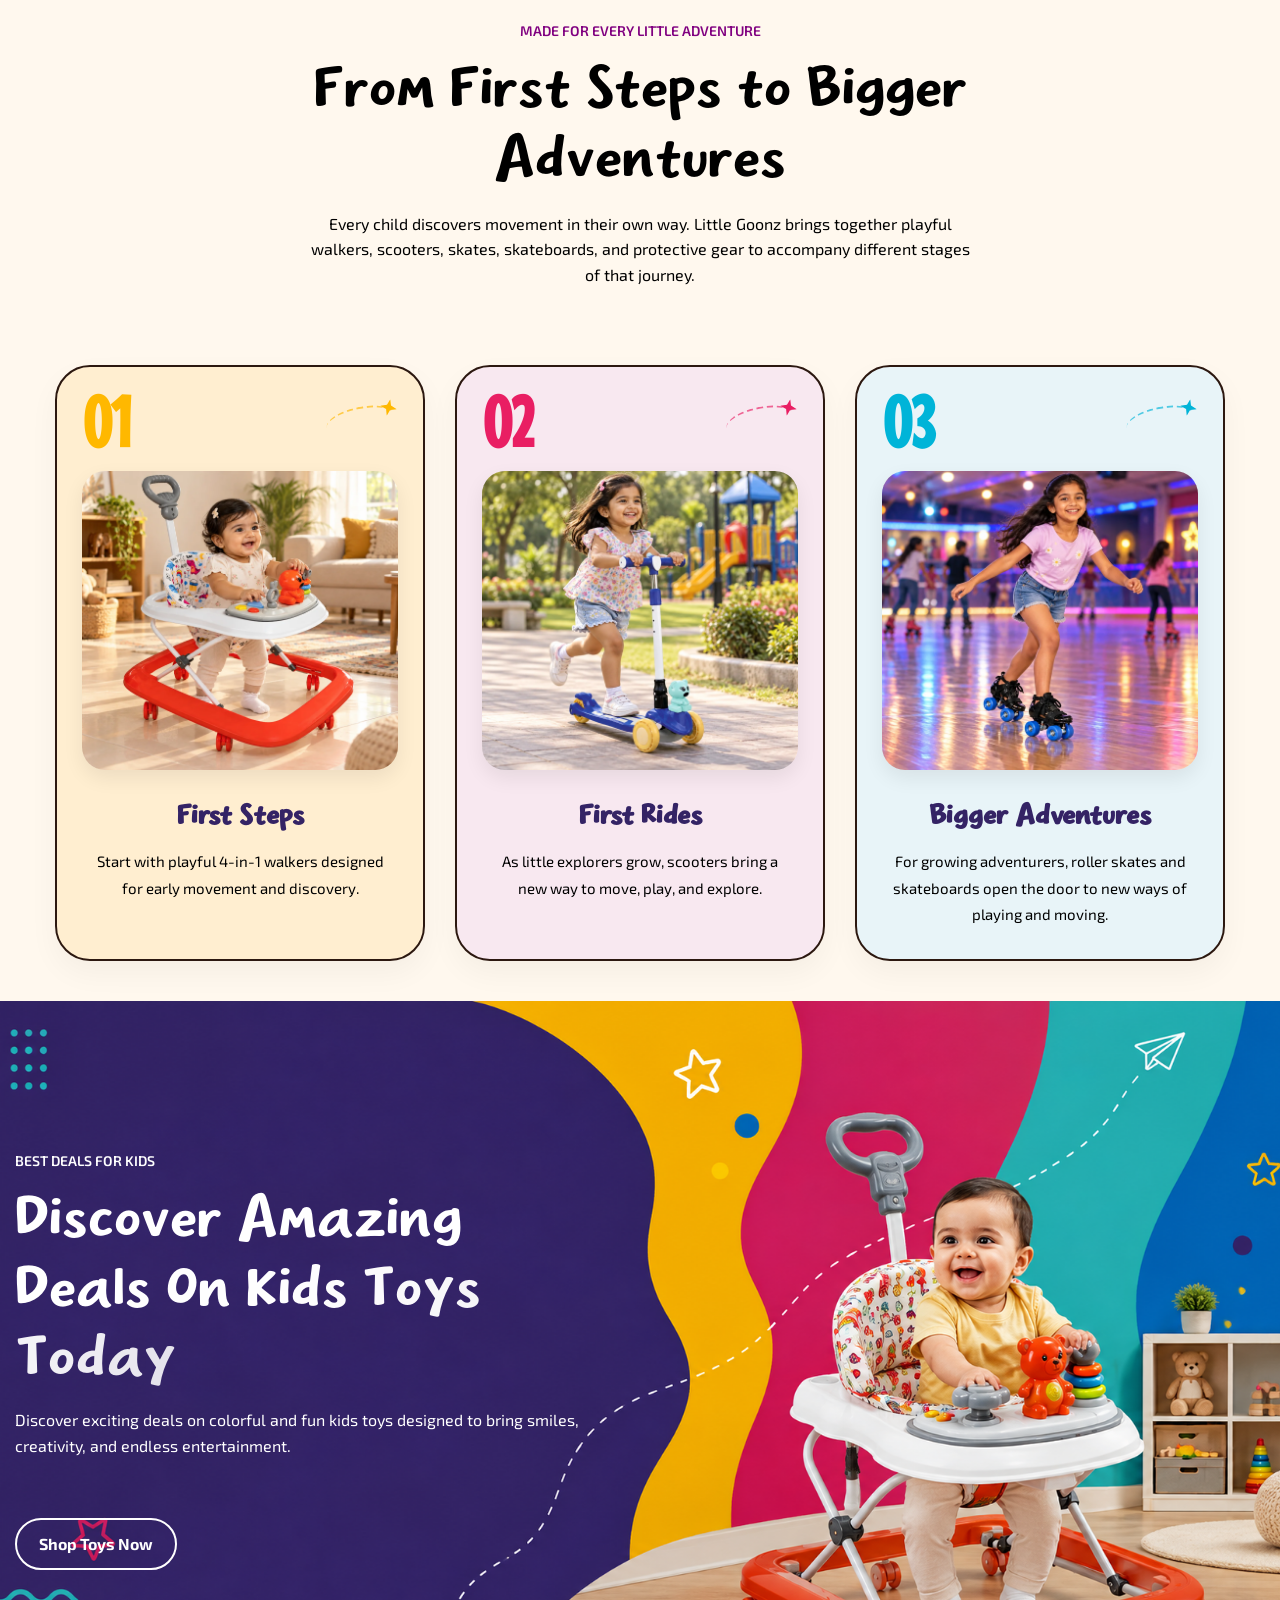
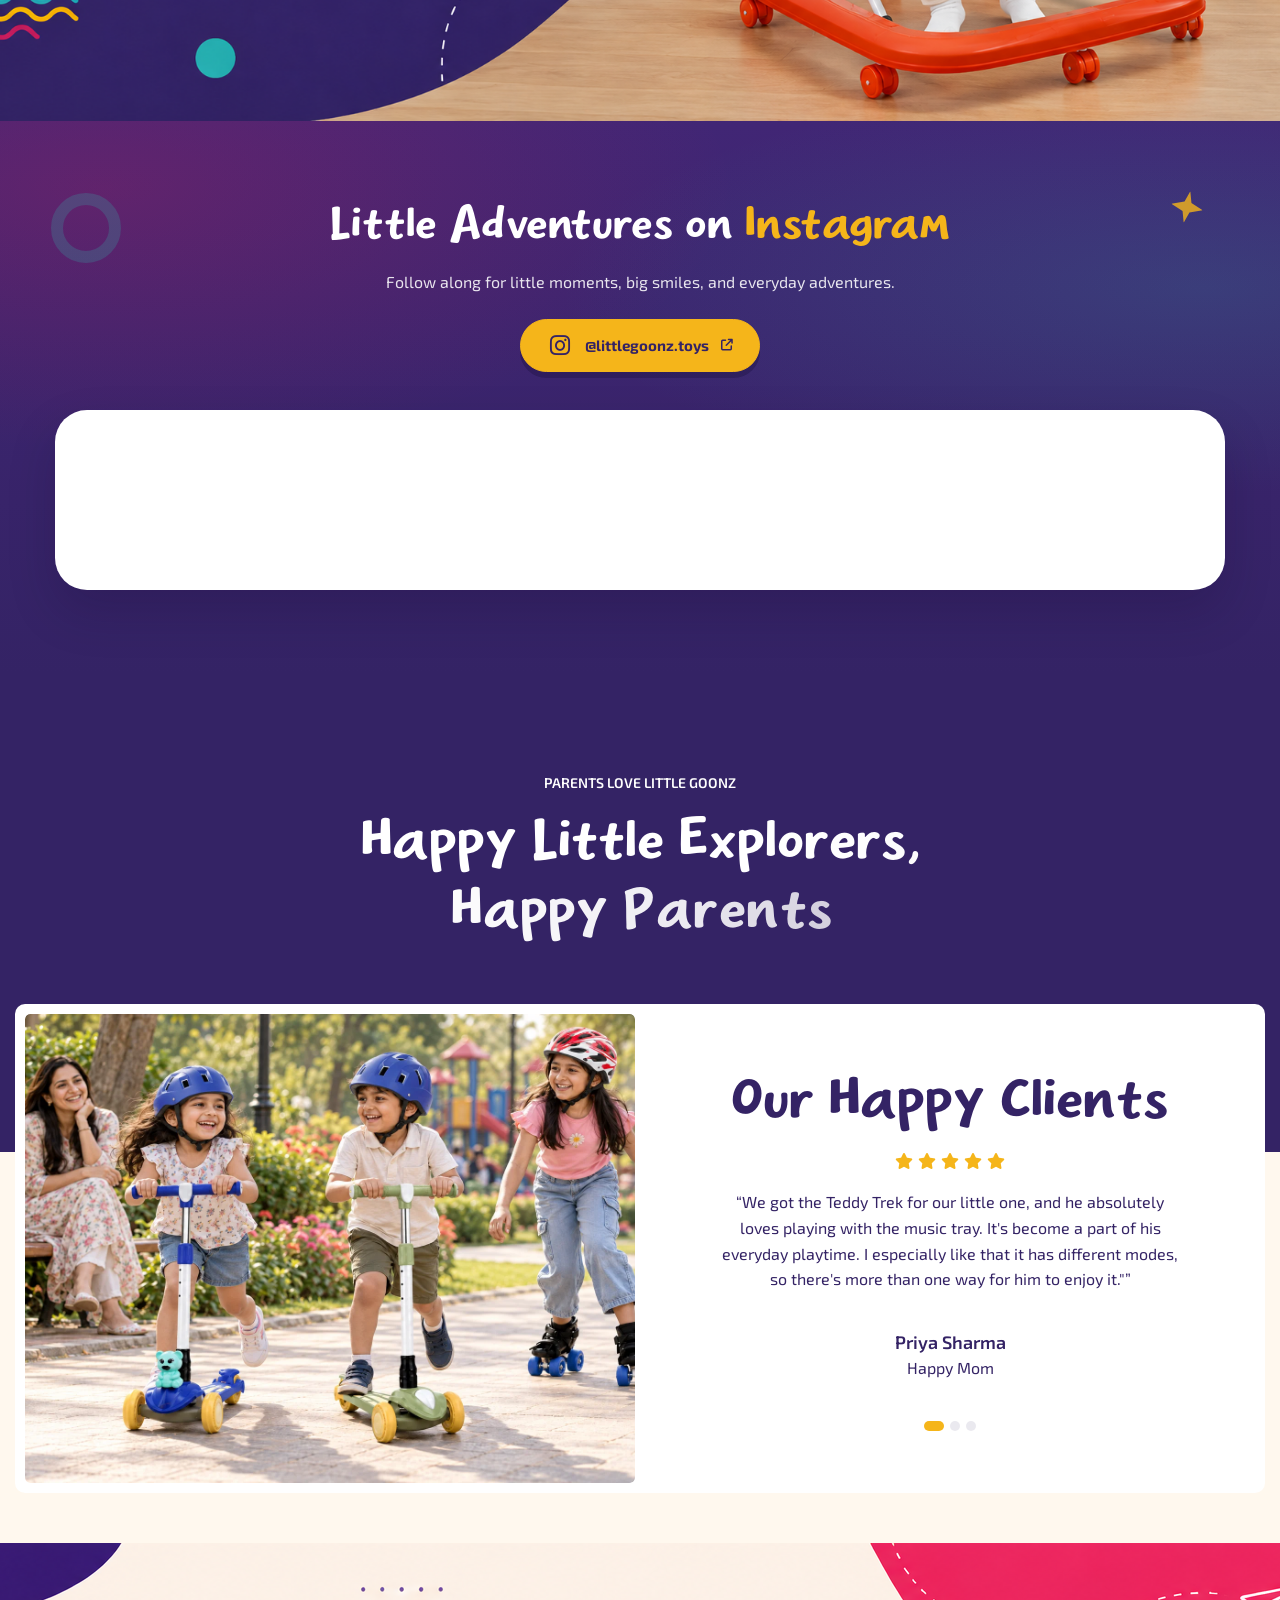
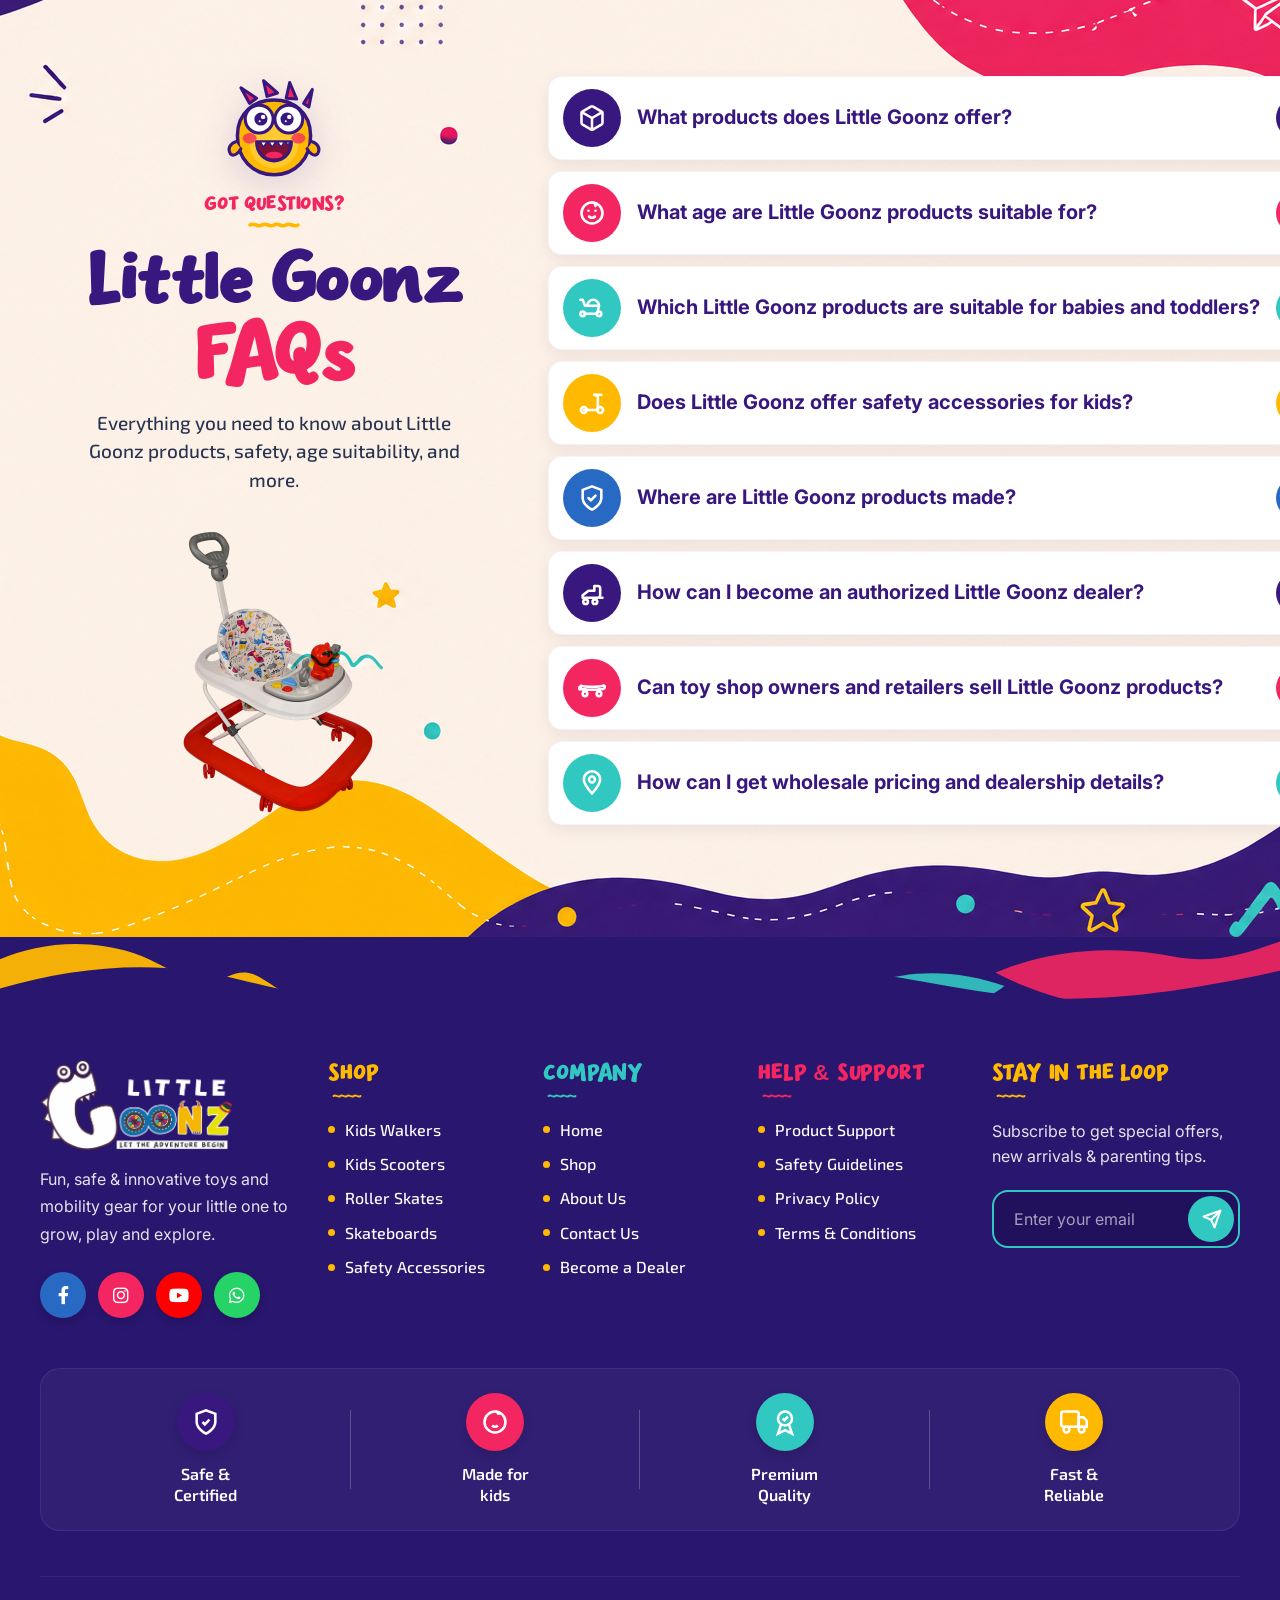
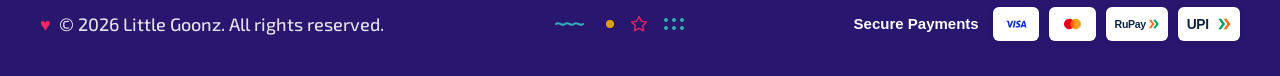
==== commit f5ea4cef: "pricing" ====
--- a/index.html
+++ b/index.html
@@ -425,7 +425,7 @@
                                 </div>
 
                                 <div class="product-item-price">
-                                    <h3>₹3599</h3>
+                                    <h3>₹3199</h3>
                                 </div>
 
                                 <a href="kids-walkers.html#teddy-trek" class="btn-buy-now">VIEW PRODUCT</a>
@@ -493,7 +493,7 @@
                                 </div>
 
                                 <div class="product-item-price">
-                                    <h3>₹4599</h3>
+                                    <h3>₹3499</h3>
                                 </div>
 
                                 <a href="kids-scooters.html#zippy-dx" class="btn-buy-now">VIEW PRODUCT</a>
